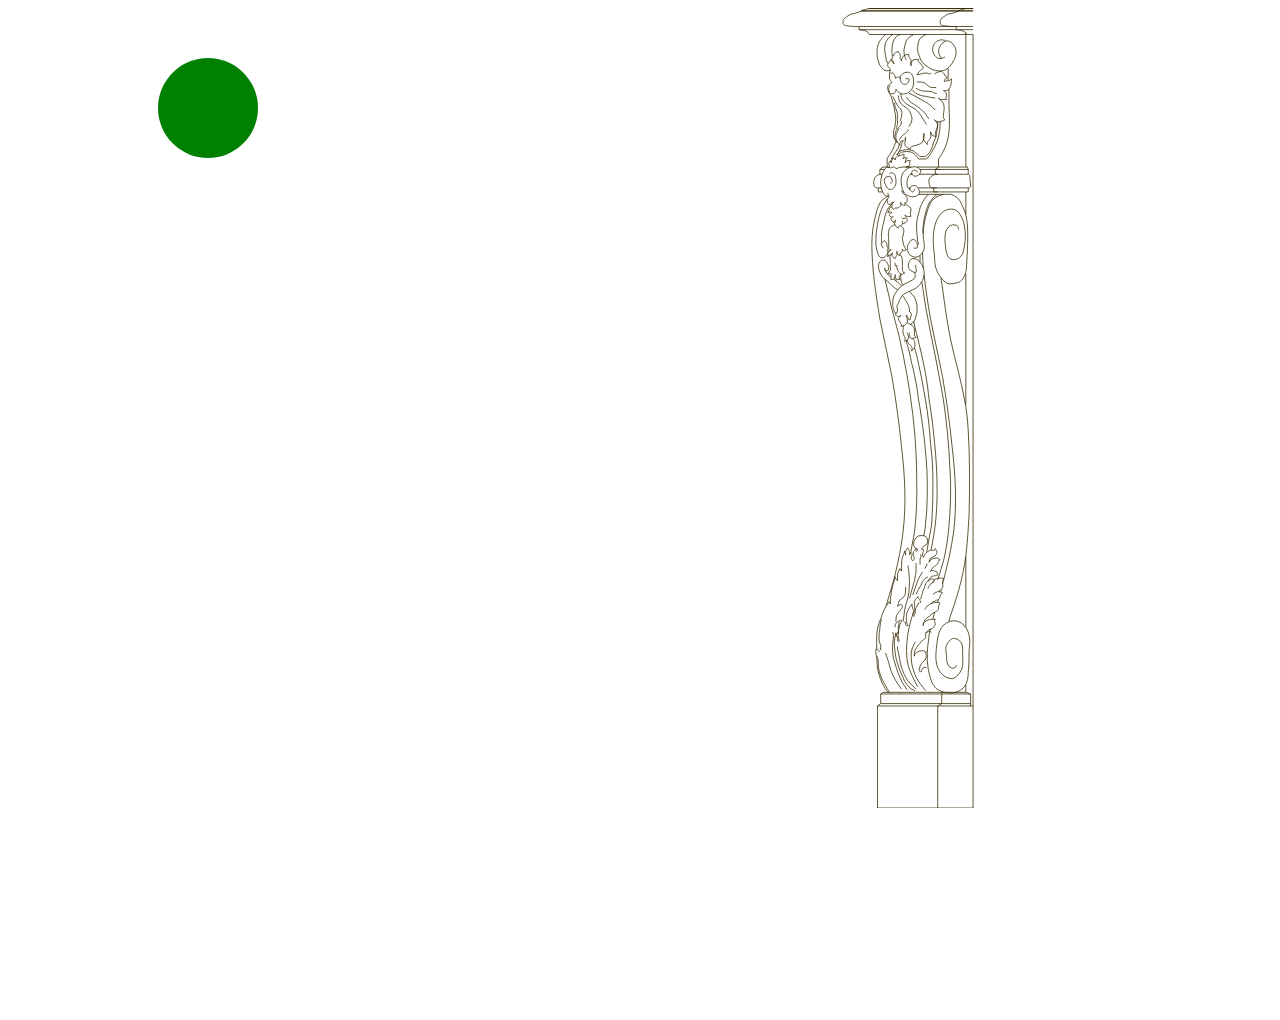
==== index.html @ e5c4ab72 "manipulate symbols" ====
<!DOCTYPE html>
<html lang="en" >
<head>
  <meta charset="UTF-8">		
</head>
<body >

<div id = 'wrapperFireplaceModel' >  
  <svg xmlns="http://www.w3.org/2000/svg" id='model' xml:space="preserve" width="1000px" height="1000px" version="1.1" style="shape-rendering:geometricPrecision; text-rendering:geometricPrecision; image-rendering:optimizeQuality; fill-rule:evenodd; clip-rule:evenodd"
  viewBox="0 0 1000 1000"
    xmlns:xlink="http://www.w3.org/1999/xlink">
    <defs>
    <style type="text/css">
      <![CDATA[
      .str0 {stroke:#362D06;stroke-width:1;stroke-linejoin:bevel}
      .fil0 {fill:none}
      ]]>
    </style>
    </defs>
  <symbol id="leg" viewBox="419 2 162 996">
    <line class="fil0 str0" x1="442" y1="5" x2="442" y2= "6" />
    <path class="fil0 str0" d="M442 5c6,-1 8,-2 9,-3"/>
    <path class="fil0 str0" d="M442 6c-3,1 -6,2 -9,3 -3,0 -5,1 -8,3 -2,1 -3,2 -5,4 -1,2 -1,4 -1,5 1,4 7,3 12,4 3,0 6,0 8,0"/>
    <line class="fil0 str0" x1="439" y1="25" x2="439" y2= "29" />
    <path class="fil0 str0" d="M439 29c3,0 5,1 7,1 2,1 4,2 5,3 0,1 0,2 1,2"/>
    <line class="fil0 str0" x1="563" y1="5" x2="563" y2= "6" />
    <path class="fil0 str0" d="M563 5c6,-1 8,-2 9,-3"/>
    <path class="fil0 str0" d="M563 6c-3,1 -6,2 -9,3 -3,0 -6,1 -8,3 -2,1 -3,2 -5,4 -1,2 -1,4 -1,5 1,4 7,3 12,4 3,0 6,0 8,0"/>
    <line class="fil0 str0" x1="560" y1="25" x2="560" y2= "29" />
    <path class="fil0 str0" d="M560 29c3,0 5,1 7,1 2,1 4,2 5,3 0,1 0,2 1,2"/>
    <line class="fil0 str0" x1="572" y1="33" x2="572" y2= "200" />
    <line class="fil0 str0" x1="572" y1="231" x2="572" y2= "259" />
    <line class="fil0 str0" x1="572" y1="845" x2="572" y2= "854" />
    <line class="fil0 str0" x1="581" y1="998" x2="581" y2= "35" />
    <line class="fil0 str0" x1="574" y1="200" x2="511" y2= "200" />
    <line class="fil0 str0" x1="575" y1="209" x2="575" y2= "203" />
    <line class="fil0 str0" x1="575" y1="203" x2="515" y2= "203" />
    <line class="fil0 str0" x1="575" y1="209" x2="526" y2= "209" />
    <line class="fil0 str0" x1="538" y1="226" x2="574" y2= "226" />
    <line class="fil0 str0" x1="536" y1="231" x2="575" y2= "231" />
    <line class="fil0 str0" x1="575" y1="231" x2="575" y2= "226" />
    <line class="fil0 str0" x1="575" y1="226" x2="574" y2= "226" />
    <path class="fil0 str0" d="M575 209c1,1 1,1 2,2 0,0 0,2 0,3 0,3 1,6 1,10 0,0 0,1 -1,1 0,1 -1,1 -2,1"/>
    <path class="fil0 str0" d="M563 278c0,-2 -1,-4 -2,-5 -3,-2 -8,-1 -10,1 -1,1 -2,3 -3,4 -3,7 -2,15 -1,24 1,5 2,10 5,12 2,1 5,2 7,1 3,0 5,-2 7,-4 3,-3 3,-7 4,-11 2,-11 2,-21 -1,-32 -2,-5 -4,-11 -9,-14 -3,-2 -7,-2 -11,-1 -7,2 -11,8 -14,15 -5,14 -4,28 -2,42 0,9 1,18 6,25 3,4 6,8 10,10 5,1 10,0 15,-2 2,-1 4,-3 5,-5 3,-4 4,-11 4,-17 1,-17 2,-33 1,-49 -1,-8 -2,-15 -6,-23 -2,-5 -5,-11 -10,-13 -1,-1 -3,-1 -4,-2"/>
    <line class="fil0 str0" x1="581" y1="871" x2="462" y2= "871" />
    <line class="fil0 str0" x1="462" y1="871" x2="462" y2= "998" />
    <path class="fil0 str0" d="M476 236c-4,2 -7,4 -10,7 -2,4 -4,8 -5,12 -4,14 -6,27 -6,41 0,31 5,62 10,93 5,24 10,48 15,72 5,29 9,58 12,88 4,34 6,69 2,104 -3,26 -9,53 -17,79 -1,4 -3,9 -4,14"/>
    <line class="fil0 str0" x1="513" y1="234" x2="554" y2= "234" />
    <line class="fil0 str0" x1="578" y1="871" x2="578" y2= "856" />
    <line class="fil0 str0" x1="578" y1="856" x2="466" y2= "856" />
    <line class="fil0 str0" x1="466" y1="856" x2="466" y2= "868" />
    <line class="fil0 str0" x1="572" y1="854" x2="469" y2= "854" />
    <line class="fil0 str0" x1="469" y1="854" x2="466" y2= "856" />
    <line class="fil0 str0" x1="462" y1="871" x2="466" y2= "868" />
    <line class="fil0 str0" x1="574" y1="200" x2="575" y2= "203" />
    <path class="fil0 str0" d="M551 766c2,-6 -1,2 1,-5 4,-11 8,-23 11,-34 4,-14 7,-28 9,-43 2,-17 3,-33 4,-50 1,-36 1,-71 -1,-106 -1,-14 -2,-27 -5,-40 -4,-23 -11,-46 -16,-69 -5,-23 -8,-45 -11,-68 -1,-4 -1,-8 -2,-13"/>
    <path class="fil0 str0" d="M523 823c-1,0 -2,0 -3,0 -2,1 -3,3 -3,4 0,1 0,1 0,1"/>
    <path class="fil0 str0" d="M517 828c-1,0 -2,1 -2,0 -1,0 -1,-2 -1,-3 1,-4 2,-6 4,-8 1,-1 2,-2 3,-3 1,-2 2,-4 2,-6 -1,-1 -1,-2 -1,-2 0,-1 0,-2 1,-2"/>
    <path class="fil0 str0" d="M523 804c-2,-1 -3,-1 -4,-2 -3,0 -7,1 -9,3 -1,1 -2,2 -2,4"/>
    <path class="fil0 str0" d="M508 809c0,-2 0,-3 0,-5 1,-4 4,-8 7,-11 1,-2 2,-3 4,-4 1,-1 2,-2 3,-3 0,-1 0,-2 0,-3 0,-1 0,-2 0,-3 0,0 0,-1 1,-1"/>
    <path class="fil0 str0" d="M529 779c-1,0 -2,-1 -3,-1 -1,0 -2,1 -2,1 0,0 -1,1 -1,1"/>
    <path class="fil0 str0" d="M523 780c1,-2 2,-3 3,-4 2,-1 5,-1 6,-3 1,-1 2,-3 2,-4 0,-1 -1,-2 -1,-3 0,-1 0,-2 1,-2 0,-1 0,-1 0,-1"/>
    <path class="fil0 str0" d="M534 763c-1,0 -2,0 -3,0 -4,0 -7,1 -10,3 -1,1 -2,2 -2,4 0,0 0,1 0,1"/>
    <path class="fil0 str0" d="M519 771c0,-2 0,-3 1,-5 1,-3 4,-5 7,-7 2,-2 4,-4 7,-5 2,-1 4,-2 4,-4 0,-1 0,-2 0,-2 0,-2 1,-3 1,-4 1,-1 1,-1 1,-1"/>
    <path class="fil0 str0" d="M540 743c-2,-1 -4,-1 -7,-1 -3,1 -6,2 -8,4 -2,1 -3,3 -4,5"/>
    <path class="fil0 str0" d="M529 743c1,-1 2,-2 4,-2 1,-1 2,-2 4,-2 1,-1 2,-1 2,-2 0,-1 1,-2 1,-2 0,-1 0,-2 1,-3 0,0 1,-1 1,-1 1,-1 1,-1 1,-1"/>
    <path class="fil0 str0" d="M543 730c-1,0 -2,-1 -3,-1 -2,-1 -4,0 -6,1 -1,1 -2,1 -3,2"/>
    <path class="fil0 str0" d="M538 728c1,0 2,-1 3,-2 1,-1 2,-2 2,-3 1,-2 0,-3 0,-5 0,-1 0,-3 1,-4 0,0 0,-1 1,-1"/>
    <path class="fil0 str0" d="M545 713c-1,-1 -2,-1 -3,-1 -3,-1 -6,0 -8,1 -1,1 -2,1 -2,2 -1,1 -1,1 -1,2"/>
    <path class="fil0 str0" d="M525 725c0,-2 1,-3 2,-4 1,-1 1,-2 2,-3 1,0 2,0 2,-1 1,0 2,-1 2,-2 0,0 -1,-1 -1,-2 -2,-1 -4,0 -5,1 -3,1 -4,3 -5,5 -1,2 -1,4 -2,6 -1,2 -2,4 -2,6 -1,2 -2,5 -2,7"/>
    <path class="fil0 str0" d="M525 716c1,-2 2,-4 3,-5 1,-1 3,-2 5,-2 2,0 3,-1 4,-1 0,-1 0,-1 0,-1"/>
    <path class="fil0 str0" d="M537 707c0,-1 -1,-2 -1,-3 -1,0 -2,-1 -3,-1 -2,-1 -4,-1 -5,0 0,0 0,0 0,1"/>
    <path class="fil0 str0" d="M528 704c1,-2 1,-4 3,-5 1,-2 3,-2 5,-4 0,0 0,0 1,-1 0,-1 1,-2 1,-3 0,0 0,-1 1,-1 0,-1 1,-1 1,-1"/>
    <path class="fil0 str0" d="M540 689c-1,-1 -2,-1 -3,-2 -2,0 -5,0 -7,1 -2,1 -3,2 -4,4"/>
    <path class="fil0 str0" d="M526 692c1,-2 1,-4 2,-5 2,-1 4,-2 6,-3 1,-1 1,-2 2,-4 0,-1 0,-2 -1,-3 0,-1 -1,-1 -1,-2"/>
    <path class="fil0 str0" d="M534 675c-1,1 -1,2 -1,2 -1,1 -2,0 -4,0 -1,0 -2,0 -3,1 -2,1 -3,2 -4,3 -1,1 -2,2 -2,3 0,1 0,1 -1,2"/>
    <path class="fil0 str0" d="M519 686c0,-1 0,-2 -1,-2 0,-2 0,-3 1,-5 0,-1 1,-2 0,-3 0,0 -1,1 -1,0 -1,0 -1,0 -1,0 0,-3 3,-4 6,-6 2,-2 2,-7 0,-9 -2,-2 -5,-3 -8,-2 -2,0 -4,1 -5,3 -2,2 -3,4 -3,7 0,3 1,5 3,6 0,0 1,0 1,0 1,0 1,1 1,2 -1,1 -1,2 -2,1 0,0 0,-3 0,-3 -1,0 -1,1 -1,1 -1,2 -2,2 -2,3 -1,2 0,4 0,6 1,1 1,2 1,3"/>
    <path class="fil0 str0" d="M477 854c-1,-2 -2,-3 -3,-5 -2,-4 -5,-8 -7,-13 -2,-5 -4,-11 -4,-17 0,-2 0,-3 0,-4 0,-2 -1,-4 -2,-6"/>
    <path class="fil0 str0" d="M508 688c-1,1 -2,2 -2,2 -1,0 -2,-2 -2,-4 0,-1 1,-2 1,-3 0,-1 0,-2 -1,-3 -1,0 -1,0 -1,0"/>
    <path class="fil0 str0" d="M503 680c0,1 0,2 -1,2 0,0 0,1 0,1"/>
    <path class="fil0 str0" d="M502 683c0,-1 0,-2 0,-4 0,-1 0,-2 -1,-2 0,-1 0,-1 -1,-2 0,0 0,0 0,-1"/>
    <path class="fil0 str0" d="M500 674c-1,1 -1,2 -2,2 -1,2 -1,3 -1,5 0,0 0,1 0,2"/>
    <path class="fil0 str0" d="M497 683c0,-1 0,-1 0,-2 -1,0 -1,-1 -1,-1 0,0 0,-1 0,-1 0,0 0,0 0,-1"/>
    <path class="fil0 str0" d="M496 678c-1,3 -2,6 -3,8 0,2 -1,4 -1,6 0,3 0,7 0,11"/>
    <path class="fil0 str0" d="M492 703c0,0 0,0 0,0 0,-1 0,-1 0,-1 -1,0 -2,0 -2,-1 0,0 0,-1 0,-1"/>
    <path class="fil0 str0" d="M490 700c-1,2 -2,4 -3,6 0,3 0,6 0,9"/>
    <path class="fil0 str0" d="M487 715c0,-1 0,-1 -1,-1 0,-1 -1,-2 -2,-2 0,-1 0,-1 0,-2"/>
    <path class="fil0 str0" d="M484 710c-1,4 -2,8 -3,11 -1,4 -2,8 -2,11 -1,4 -1,8 -1,12"/>
    <path class="fil0 str0" d="M478 744c-1,-1 -1,-3 -2,-3 0,1 -1,1 -1,2"/>
    <path class="fil0 str0" d="M473 746c-2,4 -5,9 -6,14 -2,5 -4,10 -5,15 -1,5 -1,9 -1,14 0,4 0,8 0,11"/>
    <path class="fil0 str0" d="M522 852c-4,-5 -9,-11 -12,-17 -2,-5 -4,-10 -5,-15 -1,-7 -2,-13 0,-20 1,-3 3,-6 4,-9"/>
    <path class="fil0 str0" d="M512 847c-4,-8 -8,-15 -11,-24 -4,-13 -3,-28 -1,-43 2,-8 3,-17 7,-25 2,-4 4,-9 7,-13"/>
    <path class="fil0 str0" d="M485 766c0,-3 0,-7 2,-10 1,-2 3,-3 4,-5 1,-1 1,-2 2,-3 0,-1 0,-1 0,-2"/>
    <path class="fil0 str0" d="M493 746c-1,-1 -2,-2 -3,-1 -1,0 -2,1 -3,2"/>
    <path class="fil0 str0" d="M487 747c1,-2 1,-5 2,-7 2,-2 4,-3 6,-5 1,-2 2,-4 2,-6 0,-2 0,-4 0,-6"/>
    <path class="fil0 str0" d="M524 694c-1,2 -2,4 -3,6"/>
    <path class="fil0 str0" d="M515 695c0,-3 0,-5 0,-7 1,-2 1,-4 1,-6"/>
    <path class="fil0 str0" d="M529 677c0,-1 0,-1 0,-2 1,-5 2,-11 3,-16 5,-30 5,-61 3,-93 -2,-27 -5,-55 -9,-78 -2,-21 -5,-38 -12,-67 -2,-9 -5,-19 -7,-29"/>
    <path class="fil0 str0" d="M537 714c1,-4 3,-8 4,-13 5,-14 7,-29 9,-44 3,-28 4,-56 2,-84 -1,-28 -4,-56 -8,-84 -5,-27 -10,-55 -16,-83 -3,-17 -7,-34 -9,-52 -1,-4 -1,-8 -2,-11"/>
    <path class="fil0 str0" d="M503 680c1,-1 1,-2 1,-3 1,-8 3,-15 4,-22 2,-17 3,-34 3,-51 0,-32 -1,-63 -5,-96 -4,-33 -10,-67 -17,-97 -3,-12 -6,-23 -10,-38 -2,-10 -5,-22 -8,-34"/>
    <path class="fil0 str0" d="M505 209c0,0 1,1 2,2 2,1 6,0 7,-2 1,-1 2,-3 2,-4 -1,-2 -2,-3 -3,-4 -2,-1 -5,-2 -7,-1 -5,0 -9,3 -12,7 -3,5 -3,10 -2,16 1,6 3,11 9,13 4,2 11,1 13,-3 1,-3 -1,-8 -5,-10 -2,0 -5,0 -6,2 -1,1 -1,3 0,4 1,1 2,2 3,2 1,-1 3,-2 2,-3 0,0 0,-1 0,-1"/>
    <path class="fil0 str0" d="M505 209c0,-1 -1,-2 0,-3 0,-1 2,-3 4,-2 1,0 2,1 3,2 0,0 -1,1 -1,1"/>
    <path class="fil0 str0" d="M505 208c-2,1 -3,2 -4,3 -1,2 -2,4 -2,7 -1,3 0,6 1,8 1,1 2,2 3,2"/>
    <path class="fil0 str0" d="M499 200c-1,0 -3,0 -4,0 -4,0 -7,1 -10,2"/>
    <path class="fil0 str0" d="M485 202c-1,-1 -1,-2 -2,-2 -1,0 -2,0 -4,1 0,0 -1,0 -1,0"/>
    <path class="fil0 str0" d="M478 201c-1,0 -2,-1 -3,-1 -3,0 -5,4 -7,8 -1,4 -2,8 -2,12 0,4 1,8 3,12 1,2 2,3 3,4 1,0 2,0 3,0"/>
    <path class="fil0 str0" d="M465 209c-2,1 -3,1 -4,2 -2,1 -3,3 -3,5 -1,2 -1,5 0,7 0,1 1,2 1,2 1,1 3,1 4,1"/>
    <line class="fil0 str0" x1="526" y1="209" x2="514" y2= "209" />
    <line class="fil0 str0" x1="506" y1="209" x2="503" y2= "209" />
    <line class="fil0 str0" x1="468" y1="209" x2="465" y2= "209" />
    <line class="fil0 str0" x1="471" y1="203" x2="465" y2= "203" />
    <line class="fil0 str0" x1="503" y1="200" x2="497" y2= "200" />
    <line class="fil0 str0" x1="469" y1="200" x2="465" y2= "203" />
    <line class="fil0 str0" x1="465" y1="203" x2="465" y2= "209" />
    <line class="fil0 str0" x1="538" y1="226" x2="513" y2= "226" />
    <line class="fil0 str0" x1="503" y1="226" x2="501" y2= "226" />
    <line class="fil0 str0" x1="467" y1="226" x2="463" y2= "226" />
    <line class="fil0 str0" x1="536" y1="231" x2="514" y2= "231" />
    <line class="fil0 str0" x1="495" y1="231" x2="493" y2= "231" />
    <line class="fil0 str0" x1="468" y1="231" x2="463" y2= "231" />
    <line class="fil0 str0" x1="463" y1="231" x2="463" y2= "226" />
    <path class="fil0 str0" d="M492 229c1,2 1,3 2,4 1,1 3,2 4,4 1,1 1,2 1,4 0,1 0,2 -1,3 -1,0 -1,1 -2,2 0,0 0,1 0,2"/>
    <path class="fil0 str0" d="M496 248c-2,-1 -4,-1 -5,-2 0,-1 0,-1 0,-2"/>
    <path class="fil0 str0" d="M491 244c0,1 1,3 0,4 -1,1 -2,2 -4,3 -1,0 -2,0 -3,0 -1,1 -2,1 -2,2"/>
    <path class="fil0 str0" d="M482 253c-1,-1 -2,-3 -2,-4 0,-1 0,-3 1,-4 0,-1 0,-1 1,-1"/>
    <path class="fil0 str0" d="M482 244c-1,0 -2,0 -3,1 0,0 -1,1 -1,2 0,0 0,0 0,0"/>
    <path class="fil0 str0" d="M478 247c-2,0 -3,-1 -3,-2 -1,-2 -1,-3 -1,-5 1,0 1,0 1,-1 0,0 1,-1 1,-1 0,-1 0,-2 0,-3 -1,-1 -1,-2 -1,-3"/>
    <path class="fil0 str0" d="M477 208c2,-1 4,-1 5,0 2,1 3,5 3,9 0,1 0,3 0,4 -1,2 -1,3 -2,4 -1,2 -3,3 -5,3 -3,0 -5,-3 -6,-6 -2,-3 -2,-7 0,-9 2,-1 5,-2 6,-1 1,1 1,2 2,3 0,2 1,3 0,4 -1,1 -1,1 -2,1"/>
    <path class="fil0 str0" d="M534 209c-2,1 -3,1 -4,2 -2,1 -3,3 -4,5 0,2 0,5 1,7 0,1 1,2 1,2 1,1 3,1 4,1"/>
    <line class="fil0 str0" x1="537" y1="209" x2="534" y2= "209" />
    <line class="fil0 str0" x1="540" y1="203" x2="534" y2= "203" />
    <line class="fil0 str0" x1="538" y1="200" x2="534" y2= "203" />
    <line class="fil0 str0" x1="534" y1="203" x2="534" y2= "209" />
    <line class="fil0 str0" x1="536" y1="226" x2="532" y2= "226" />
    <line class="fil0 str0" x1="537" y1="231" x2="532" y2= "231" />
    <line class="fil0 str0" x1="532" y1="231" x2="532" y2= "226" />
    <line class="fil0 str0" x1="538" y1="200" x2="538" y2= "190" />
    <path class="fil0 str0" d="M538 190c2,-3 4,-5 5,-8 10,-16 9,-37 8,-57 0,-7 0,-15 0,-22"/>
    <line class="fil0 str0" x1="474" y1="200" x2="474" y2= "190" />
    <path class="fil0 str0" d="M474 190c1,-3 3,-5 5,-8 3,-5 4,-9 6,-14"/>
    <path class="fil0 str0" d="M542 65c-2,-2 -4,-6 -4,-10 1,-6 6,-12 11,-12 4,0 8,4 10,9 2,6 0,12 -3,17 -3,5 -7,10 -13,11 -3,1 -8,0 -12,-1 -6,-3 -12,-7 -15,-12 -1,-3 -2,-5 -3,-8"/>
    <path class="fil0 str0" d="M533 84c3,-2 6,-3 9,-3 1,1 3,2 4,5 2,1 3,3 2,4 -1,0 -1,0 -2,1 -1,0 -1,2 0,3"/>
    <path class="fil0 str0" d="M546 94c0,-1 1,-1 1,-1 2,-1 3,0 5,-1 1,0 1,-1 2,-2"/>
    <path class="fil0 str0" d="M554 90c0,3 0,6 -1,9 -1,3 -3,6 -6,6 -1,0 -2,0 -3,0"/>
    <path class="fil0 str0" d="M544 105c1,0 2,1 2,1 2,2 2,4 2,6 -1,1 -1,2 -1,3 0,0 1,0 1,1"/>
    <path class="fil0 str0" d="M548 116c-1,0 -3,0 -4,0 -1,0 -3,0 -4,0 -1,0 -1,-1 -2,-2"/>
    <path class="fil0 str0" d="M538 114c2,2 5,4 6,7 1,2 1,5 1,7 0,3 -1,5 -1,8 0,1 0,3 1,4 0,1 1,1 1,1"/>
    <path class="fil0 str0" d="M546 141c-1,1 -3,2 -5,2 -2,1 -4,1 -5,0 -1,0 -2,-1 -3,-2"/>
    <path class="fil0 str0" d="M533 141c2,3 4,5 4,7 0,3 -3,7 -3,11 0,1 0,2 1,3"/>
    <path class="fil0 str0" d="M535 162c-2,0 -3,-1 -4,-1 -2,-1 -2,-3 -3,-5"/>
    <path class="fil0 str0" d="M528 156c0,2 1,5 0,8 -1,2 -4,4 -4,6 0,1 0,1 0,2"/>
    <path class="fil0 str0" d="M524 172c-2,-2 -3,-4 -4,-5 -1,-3 -1,-6 0,-9"/>
    <path class="fil0 str0" d="M520 158c0,4 0,9 -3,12 -1,1 -4,2 -7,3 -3,1 -6,1 -7,3 0,1 0,1 0,2"/>
    <path class="fil0 str0" d="M503 178c-2,-1 -4,-2 -6,-4 -1,-1 -1,-3 -1,-4 0,-1 1,-3 1,-4 0,-1 0,-2 0,-3"/>
    <path class="fil0 str0" d="M497 163c0,2 -1,3 -2,4 -1,1 -3,0 -4,1 -1,1 -1,2 -1,3 0,1 0,1 0,2"/>
    <path class="fil0 str0" d="M490 173c-1,-2 -3,-3 -4,-5 -1,-2 -1,-4 -1,-6 0,-2 0,-3 1,-4 0,-2 2,-4 3,-6"/>
    <path class="fil0 str0" d="M546 63c-2,1 -4,2 -6,2 -4,0 -8,-4 -9,-9 -1,-3 0,-7 2,-10 1,-1 2,-2 4,-3 2,-1 4,-2 7,-1 1,0 2,0 3,1"/>
    <path class="fil0 str0" d="M472 35c-3,3 -5,5 -7,8 -4,6 -4,14 -3,21 1,4 2,9 5,12 2,3 5,5 9,4 1,0 2,0 2,-1"/>
    <path class="fil0 str0" d="M478 78c0,2 -1,4 -1,6 0,2 0,4 0,6 1,2 2,3 3,5"/>
    <path class="fil0 str0" d="M480 95c-2,1 -4,2 -5,4 -1,2 0,5 1,8 1,2 2,3 3,5"/>
    <path class="fil0 str0" d="M479 112c2,7 4,14 5,21 1,5 1,10 0,14 0,3 -1,6 -2,8 0,3 0,5 0,8 1,2 2,3 3,5"/>
    <path class="fil0 str0" d="M496 244c0,1 1,2 2,3 2,2 4,2 5,4 1,1 1,4 0,5 0,1 0,2 0,3 0,1 0,2 1,2"/>
    <path class="fil0 str0" d="M504 261c-2,1 -4,1 -6,0 0,0 -1,-1 -2,-1"/>
    <path class="fil0 str0" d="M496 260c1,1 2,2 1,3 0,0 0,1 -1,1 -1,0 -2,0 -3,0 0,0 -1,-1 -1,-1"/>
    <path class="fil0 str0" d="M498 263c1,1 1,3 1,4 -1,1 -1,2 -2,2 0,0 -1,0 -1,0 0,1 -1,1 -1,1 0,0 0,0 0,1"/>
    <path class="fil0 str0" d="M495 271c-1,-1 -1,-1 -2,-1"/>
    <path class="fil0 str0" d="M493 267c0,2 0,3 0,4 0,1 -1,1 -1,1 -1,1 -1,1 -2,1 -1,1 -2,1 -2,2 0,0 0,1 0,1"/>
    <path class="fil0 str0" d="M488 276c-2,-1 -4,-2 -4,-4 -1,-1 -1,-2 0,-3 0,-1 0,-2 1,-3"/>
    <path class="fil0 str0" d="M485 266c-1,1 -3,2 -3,3 0,0 1,0 1,0"/>
    <path class="fil0 str0" d="M483 269c-2,-1 -3,-1 -4,-3 0,0 0,-1 0,-2 0,0 1,-1 1,-2"/>
    <path class="fil0 str0" d="M523 147c-2,-3 -3,-5 -5,-8 -2,-4 -5,-8 -9,-11 -3,-2 -7,-4 -10,-6 -3,-2 -6,-5 -7,-8 0,-1 -1,-3 -1,-5"/>
    <path class="fil0 str0" d="M526 140c-3,-4 -5,-8 -8,-10 -3,-3 -6,-5 -10,-8 -3,-1 -5,-3 -7,-5 -1,-1 -2,-3 -3,-4"/>
    <path class="fil0 str0" d="M534 129c-1,-1 -2,-2 -3,-3 -3,-3 -7,-6 -11,-8 -3,-2 -6,-3 -9,-5 -3,-2 -6,-3 -10,-5"/>
    <path class="fil0 str0" d="M534 114c-4,0 -8,-1 -11,-2 -5,0 -10,-2 -14,-4 -1,-1 -2,-2 -3,-4"/>
    <path class="fil0 str0" d="M513 59c-1,-2 -1,-5 -1,-7 0,-4 1,-9 3,-12 1,-1 3,-2 4,-3 1,-1 2,-1 4,-2"/>
    <path class="fil0 str0" d="M507 35c-3,2 -6,3 -8,6 -2,3 -3,8 -4,13 0,3 0,5 1,8 0,2 1,3 2,5"/>
    <path class="fil0 str0" d="M490 35c-2,1 -4,2 -5,3 -4,4 -5,11 -5,17 0,2 0,5 1,7"/>
    <path class="fil0 str0" d="M481 35c-3,2 -5,4 -7,7 -3,3 -3,9 -3,13 1,4 1,8 2,12 1,1 1,3 2,4"/>
    <path class="fil0 str0" d="M497 90c1,0 3,0 4,0 1,1 0,4 -1,5 -2,3 -5,2 -7,1 -3,-2 -4,-8 -1,-11 3,-3 8,-4 11,-2 3,2 4,6 4,11 0,5 -1,9 -5,12 -3,3 -9,4 -12,2 -2,-1 -4,-3 -5,-5"/>
    <path class="fil0 str0" d="M485 103c0,1 0,2 -1,3 0,2 -2,3 -4,3 -1,0 -3,-1 -3,-3 -1,-1 -1,-3 -1,-4 0,-1 1,-3 2,-4"/>
    <path class="fil0 str0" d="M491 90c0,-1 -1,-1 -2,-2 -1,0 -1,0 -2,0 -1,0 -2,1 -3,1"/>
    <path class="fil0 str0" d="M485 90c-1,-1 -1,-2 -1,-3 -1,-1 -1,-3 -3,-4 0,0 -1,0 -2,0 0,0 -1,0 -1,0"/>
    <path class="fil0 str0" d="M511 85c2,0 4,-1 6,-1 2,-1 4,-1 7,-1 1,1 2,1 3,1 1,0 1,-1 2,-1"/>
    <path class="fil0 str0" d="M511 85c1,-1 2,-3 3,-4 2,-2 4,-3 5,-4 0,-2 -1,-3 -2,-4 -1,-2 -3,-3 -4,-4 0,-1 -1,-2 0,-2 0,-1 0,-1 0,-1"/>
    <path class="fil0 str0" d="M513 66c-3,0 -5,0 -7,1 -1,1 -2,3 -2,5 0,1 0,1 0,2"/>
    <path class="fil0 str0" d="M504 74c0,-1 -1,-2 -1,-3 0,-2 1,-3 1,-4 -1,-2 -3,-3 -3,-5 0,-1 0,-1 0,-2"/>
    <path class="fil0 str0" d="M501 60c-1,0 -2,0 -3,0 -2,1 -5,2 -5,4 -1,1 -1,3 -1,4"/>
    <path class="fil0 str0" d="M492 68c0,0 0,0 0,0 0,-1 -1,-2 -2,-3 0,-1 1,-4 0,-6 -1,-1 -2,-2 -2,-3 0,0 0,0 0,0"/>
    <path class="fil0 str0" d="M488 56c-2,1 -3,1 -5,3 -1,2 -3,4 -3,7 1,1 1,2 2,4 0,0 0,0 0,1 0,0 1,0 1,0"/>
    <path class="fil0 str0" d="M483 71c-1,-1 -3,-1 -3,-2 -1,-1 -1,-1 -1,-2 0,-1 0,-1 0,-1"/>
    <path class="fil0 str0" d="M479 66c-1,1 -2,2 -2,3 -2,2 -3,4 -2,6 1,1 2,2 3,3"/>
    <path class="fil0 str0" d="M498 200c1,0 2,-1 3,-1 0,-1 1,-1 1,-2 0,-1 0,-2 0,-3 0,0 0,-1 1,-2 0,0 0,0 0,0"/>
    <path class="fil0 str0" d="M503 192c-1,0 -2,0 -3,0 -1,0 -2,1 -3,1 0,1 0,1 -1,2"/>
    <path class="fil0 str0" d="M496 195c1,-1 1,-2 1,-4 0,0 0,-1 1,-1 0,-1 0,-1 1,-1 0,0 0,0 0,0"/>
    <path class="fil0 str0" d="M499 189c-1,-1 -3,-1 -4,0 0,0 -1,0 -1,0 0,1 0,1 0,1"/>
    <path class="fil0 str0" d="M494 190c0,-1 0,-1 1,-2 0,-1 0,-1 0,-2 0,-1 0,-1 0,-2 -1,0 -1,0 -1,0"/>
    <path class="fil0 str0" d="M494 184c0,0 -1,1 -2,1 -1,1 -3,1 -4,1 -1,0 -3,2 -4,3 0,1 0,2 0,2"/>
    <path class="fil0 str0" d="M484 191c0,0 -1,-1 -1,-1 -1,-1 -2,-1 -2,-1 0,0 0,0 0,-1"/>
    <path class="fil0 str0" d="M481 188c0,1 0,2 -1,3 0,1 -1,2 -1,3 1,0 1,0 1,0"/>
    <path class="fil0 str0" d="M480 194c-1,0 -2,0 -2,-1 0,0 0,0 0,-1"/>
    <path class="fil0 str0" d="M478 192c-1,1 -1,2 -2,3 0,1 0,2 0,2 0,0 0,0 0,0 2,0 1,2 0,4"/>
    <path class="fil0 str0" d="M540 143c0,5 0,9 -1,14 -1,8 -4,15 -8,22 -2,4 -5,8 -8,11"/>
    <path class="fil0 str0" d="M523 190c-3,0 -6,0 -10,0"/>
    <path class="fil0 str0" d="M513 190c-1,-2 -3,-5 -6,-7 -3,-2 -8,-3 -12,-2 -2,0 -4,1 -6,3 0,1 -1,1 -1,2"/>
    <path class="fil0 str0" d="M537 143c0,4 0,8 -1,12 0,5 -2,10 -4,14 -2,7 -4,13 -9,17 -1,1 -1,1 -2,1"/>
    <path class="fil0 str0" d="M521 187c-2,0 -4,0 -6,0"/>
    <path class="fil0 str0" d="M515 187c-2,-2 -4,-4 -6,-5 -1,-2 -4,-3 -6,-3 -3,-1 -6,-1 -8,0 -3,0 -5,1 -7,3 -1,1 -1,2 -2,3"/>
    <path class="fil0 str0" d="M489 172c0,1 -1,3 -1,4 -2,3 -4,6 -6,9 0,1 -1,1 -1,2"/>
    <path class="fil0 str0" d="M481 187c-1,1 -1,2 -2,3"/>
    <path class="fil0 str0" d="M479 190c1,0 1,0 2,0"/>
    <path class="fil0 str0" d="M507 301c2,0 3,0 4,0 1,-1 1,-4 0,-7 -1,-2 -2,-3 -4,-4 -2,0 -5,2 -6,5 -3,5 -2,10 1,14 2,2 6,4 9,3 3,0 6,-4 8,-7 3,-6 0,-13 0,-20 -1,-8 0,-16 2,-24 1,-5 3,-11 5,-16 2,-2 3,-5 6,-7 0,-1 1,-2 3,-3 0,0 1,0 2,-1"/>
    <path class="fil0 str0" d="M509 322c1,4 2,8 1,9 -2,1 -8,-2 -9,-5 -2,-5 1,-10 4,-12 5,-1 10,3 13,9 5,9 1,21 -7,27 -7,5 -17,6 -20,13 -2,2 -2,5 -3,7"/>
    <path class="fil0 str0" d="M508 331c1,2 1,4 1,6 -1,3 -6,5 -10,7 -4,2 -8,4 -11,8 -2,3 -5,6 -6,10 -1,3 -1,6 -1,9 0,2 0,3 1,5"/>
    <path class="fil0 str0" d="M502 355c2,2 4,5 6,7 3,6 4,13 3,20 -1,4 -2,8 -4,11 -1,1 -3,2 -4,3"/>
    <path class="fil0 str0" d="M493 360c2,2 3,4 4,6 3,4 5,9 5,13 0,1 0,1 0,1"/>
    <path class="fil0 str0" d="M492 348c-2,-2 -4,-4 -7,-6 -1,-1 -2,-2 -3,-3"/>
    <path class="fil0 str0" d="M479 337c-2,-1 -3,-2 -5,-4 -1,-2 -2,-3 -3,-5 0,0 0,-1 0,-2"/>
    <path class="fil0 str0" d="M471 326c1,2 1,3 2,3 0,1 1,0 2,0 1,-1 1,-3 1,-5 -1,-3 -2,-6 -4,-7 0,-1 -1,-1 -2,-1 -2,0 -3,0 -4,1 -4,3 -3,10 -1,14 2,5 5,8 9,11 3,3 6,5 9,8 1,1 3,2 4,3"/>
    <path class="fil0 str0" d="M488 370c-1,1 -1,2 -2,3 0,1 1,3 1,5 0,1 -1,3 -1,4 -1,0 -2,1 -2,1"/>
    <path class="fil0 str0" d="M484 383c1,2 2,3 4,3 0,0 1,0 2,0 0,-1 0,-1 1,-1"/>
    <path class="fil0 str0" d="M491 385c-2,1 -3,3 -3,5 1,1 2,3 3,5 1,1 1,2 1,2 0,1 -1,1 -1,1"/>
    <path class="fil0 str0" d="M491 398c2,0 4,0 6,-2 1,-1 2,-2 2,-3 1,-2 0,-3 0,-5 -1,-1 -1,-2 -1,-3"/>
    <path class="fil0 str0" d="M497 385c1,0 2,0 2,0 0,1 0,1 1,2 0,1 0,2 1,3 1,0 1,0 2,0"/>
    <path class="fil0 str0" d="M503 390c0,0 0,-1 0,-2 0,-1 1,-2 1,-3 0,-1 0,-2 0,-3 -1,-1 -2,-2 -3,-3"/>
    <path class="fil0 str0" d="M495 397c-1,2 -1,3 -1,4 -1,3 0,6 1,9 1,2 2,3 1,5 0,1 0,1 0,2"/>
    <path class="fil0 str0" d="M496 417c2,-1 4,-2 4,-3 1,-2 1,-3 0,-5 0,-1 -1,-2 -1,-3"/>
    <path class="fil0 str0" d="M499 394c2,1 5,2 6,3 2,2 3,4 3,6 0,2 0,5 0,7 1,0 2,1 2,2 0,0 0,0 0,0"/>
    <path class="fil0 str0" d="M510 412c-2,1 -5,2 -7,1 -1,-1 -1,-3 -1,-4 -1,-1 0,-2 0,-3"/>
    <path class="fil0 str0" d="M499 415c0,2 1,4 2,5 1,1 2,2 3,3 1,1 1,2 1,4 0,1 0,1 -1,2"/>
    <path class="fil0 str0" d="M504 429c2,-1 4,-3 4,-4 1,-2 1,-5 0,-8 0,-1 -1,-2 -1,-2 -1,-1 -1,-1 -1,-2"/>
    <path class="fil0 str0" d="M482 376c0,1 0,2 1,3 0,1 0,2 1,2 0,1 1,1 1,1"/>
    <path class="fil0 str0" d="M469 301c-1,-2 -3,-4 -2,-6 1,-1 2,-3 3,-3 2,-1 4,3 4,7 1,1 1,2 1,4"/>
    <path class="fil0 str0" d="M525 234c-1,2 -3,3 -4,5 -3,5 -6,10 -7,16 -3,9 -4,17 -3,26 0,4 1,8 1,12 1,1 1,1 1,2 0,1 -1,2 -1,2"/>
    <path class="fil0 str0" d="M483 243c-3,3 -6,6 -8,9 -3,5 -4,10 -5,16 -2,6 -3,12 -3,18 0,2 0,4 0,7 0,0 0,1 0,2"/>
    <path class="fil0 str0" d="M491 273c1,1 2,2 3,3 2,3 0,8 -1,12 0,3 1,5 1,7 0,1 1,3 2,5 0,1 1,2 1,2 0,1 1,1 1,1"/>
    <path class="fil0 str0" d="M498 303c-2,1 -3,1 -4,1 0,0 -1,-1 -1,-2"/>
    <path class="fil0 str0" d="M484 272c-1,0 -2,0 -3,1 -3,1 -5,4 -5,7 -1,4 0,8 0,12 0,2 0,4 0,6 0,1 0,2 0,3 0,1 -1,2 -2,3"/>
    <path class="fil0 str0" d="M474 304c1,1 1,1 2,1 1,0 1,-1 2,-1 0,-1 1,-1 1,-2"/>
    <path class="fil0 str0" d="M493 302c0,2 0,4 -1,4 -1,1 -2,1 -2,2 0,0 0,1 0,2"/>
    <path class="fil0 str0" d="M490 310c-1,0 -3,-1 -3,-2 -1,0 -1,0 -1,-1 0,-1 0,-1 0,-2"/>
    <path class="fil0 str0" d="M486 305c1,2 1,4 0,5 0,1 -1,1 -1,2 -1,0 -1,1 -1,2"/>
    <path class="fil0 str0" d="M484 314c-2,-1 -3,-2 -3,-3 -1,-1 -1,-2 -1,-3 0,-1 1,-1 1,-1"/>
    <path class="fil0 str0" d="M481 307c-1,1 -1,2 -2,2 -1,1 -2,0 -3,1 -1,0 -1,1 -1,2"/>
    <path class="fil0 str0" d="M475 312c0,-2 0,-4 0,-6 1,0 1,-1 2,-2 0,0 1,-1 1,-2"/>
    <path class="fil0 str0" d="M490 309c0,0 1,0 1,1 2,2 2,7 2,11 0,2 0,4 0,7 0,1 1,3 2,4 0,0 1,0 1,0"/>
    <path class="fil0 str0" d="M496 332c-2,1 -4,2 -5,1 -1,0 -2,-2 -3,-3 -1,-2 -2,-4 -2,-6 0,-1 0,-2 0,-2"/>
    <path class="fil0 str0" d="M486 322c0,0 -1,1 -1,1 -1,0 -1,0 -1,0"/>
    <path class="fil0 str0" d="M484 323c0,-1 0,-1 0,-2 0,-1 0,-2 0,-2"/>
    <path class="fil0 str0" d="M480 309c-1,0 -2,1 -2,1 -1,2 0,5 0,8 0,1 0,3 0,5 0,2 0,4 0,6 -1,1 -2,2 -2,3 -1,0 -1,0 -1,1"/>
    <path class="fil0 str0" d="M475 333c1,0 2,0 4,0"/>
    <path class="fil0 str0" d="M491 333c0,1 0,1 -1,2 0,0 -1,1 -1,2 0,1 0,2 1,2 0,1 0,1 0,1"/>
    <path class="fil0 str0" d="M490 340c-2,0 -4,0 -5,-1 0,-1 -1,-1 -1,-2 0,-1 0,-2 0,-3"/>
    <path class="fil0 str0" d="M484 334c0,1 0,3 -1,4 0,0 0,1 0,1 -1,1 -3,1 -4,1 0,-1 0,-1 -1,-1"/>
    <path class="fil0 str0" d="M478 339c1,0 1,-1 1,-2 0,-1 0,-2 0,-2 0,-1 0,-1 0,-1 0,-1 0,-1 0,-1"/>
    <path class="fil0 str0" d="M491 333c0,2 0,3 0,5 0,2 0,3 1,5 0,1 1,3 2,4"/>
    <path class="fil0 str0" d="M485 339c0,0 0,1 0,1 0,1 0,2 0,2"/>
    <path class="fil0 str0" d="M488 111c0,3 1,6 2,8 2,4 7,6 10,9 3,3 4,7 5,11 0,3 -1,7 -3,9 0,1 -1,1 -1,2"/>
    <path class="fil0 str0" d="M481 112c1,1 1,3 2,4 1,2 2,4 3,6 2,3 5,5 6,8 1,2 0,5 0,7 -1,3 -1,4 -2,6"/>
    <path class="fil0 str0" d="M483 120c0,2 1,3 1,5 1,3 3,7 3,11 0,2 0,5 0,8 0,2 0,4 -1,6 0,1 0,2 -1,3"/>
    <path class="fil0 str0" d="M489 167c1,-2 1,-3 2,-3 0,-2 2,-3 3,-4 2,-1 3,-2 4,-3 0,0 1,-1 2,-2 0,0 0,-1 0,-2"/>
    <path class="fil0 str0" d="M486 170c0,-1 -1,-1 0,-1 0,-1 0,-1 0,-2"/>
    <path class="fil0 str0" d="M492 143c0,2 -1,3 -1,5 -1,1 -2,2 -3,3 -1,2 -2,3 -3,4 -1,2 -1,4 -1,5 -1,3 0,5 1,7"/>
    <path class="fil0 str0" d="M486 185c2,-2 3,-4 4,-7 1,-2 2,-4 2,-6 0,-1 1,-3 1,-4"/>
    <path class="fil0 str0" d="M508 425c2,5 3,10 4,15 4,17 7,34 10,51 3,18 5,35 6,53 2,15 3,31 3,46 0,14 0,29 -1,43 0,9 -1,17 -3,25 -1,6 -2,12 -3,18 0,1 0,2 -1,3"/>
    <path class="fil0 str0" d="M498 416c0,2 0,3 1,5 2,7 4,14 5,21 2,7 4,15 5,22 2,8 3,17 4,25 3,16 5,32 7,47 2,19 4,39 4,58 0,16 0,32 -2,48 0,5 -1,10 -2,15 0,1 0,1 0,2"/>
    <path class="fil0 str0" d="M515 743c1,-1 1,-2 0,-3 0,-1 0,-2 -1,-2 -1,-1 -2,-2 -2,-2 0,-1 0,-1 1,-1"/>
    <path class="fil0 str0" d="M513 735c-2,1 -4,3 -5,6 0,1 0,3 0,4 0,3 1,5 1,11 -1,1 -1,2 -1,2 0,0 0,0 0,-1"/>
    <path class="fil0 str0" d="M508 760c-1,-1 -1,-1 -1,-1 -1,-1 -1,-3 -1,-4 1,-1 1,-2 1,-2 0,-1 0,-2 -1,-3 0,-1 -1,-3 -1,-4 0,-1 0,-1 0,-2"/>
    <path class="fil0 str0" d="M505 744c-2,3 -4,5 -5,8 -2,3 -2,7 -2,10 0,2 0,4 1,7 1,1 1,2 1,2 -1,0 -1,0 -2,0 0,0 0,0 0,0"/>
    <path class="fil0 str0" d="M498 771c-1,-1 -1,-1 -1,-2 0,-1 0,-1 0,-2 0,0 -1,0 -1,0 0,0 0,-1 0,-1"/>
    <path class="fil0 str0" d="M489 766c0,3 -1,5 -1,7 0,2 0,3 0,5 -1,4 0,8 1,12"/>
    <path class="fil0 str0" d="M489 790c0,0 0,1 -1,1 0,0 0,0 -1,-1 0,0 0,-1 0,-1 0,-1 0,-1 0,-2 0,0 0,-1 0,-2 -1,0 -1,-1 -1,-1 0,-1 -1,-1 -1,-2 0,-1 0,-1 0,-2"/>
    <path class="fil0 str0" d="M485 780c-1,4 -2,8 -2,12 0,6 1,13 2,19 2,8 5,17 9,25 2,5 5,10 10,14 2,1 3,1 5,2"/>
    <path class="fil0 str0" d="M510 850c-3,-3 -7,-7 -10,-10 -4,-6 -7,-13 -9,-20 -1,-5 -2,-11 -3,-16 -1,-2 -1,-5 -1,-7"/>
    <path class="fil0 str0" d="M488 781c0,-2 0,-5 1,-7 0,-2 1,-4 1,-5 1,-1 1,-1 1,-2 1,-1 1,-1 1,-2 0,0 0,-1 0,-1"/>
    <path class="fil0 str0" d="M492 764c-1,0 -2,1 -3,1 -2,1 -3,2 -4,3 -1,1 -1,3 -1,4 0,0 0,1 0,1"/>
    <path class="fil0 str0" d="M485 785c0,-1 0,-3 1,-3 0,-1 0,-1 1,-2 0,0 0,0 0,-1"/>
    <path class="fil0 str0" d="M481 779c0,2 1,3 1,4 0,4 -1,7 -1,11 -1,6 0,12 1,18 2,7 4,13 6,19 2,4 3,7 5,11 2,3 4,6 6,9"/>
    <path class="fil0 str0" d="M492 850c-3,-4 -6,-8 -8,-12 -4,-6 -6,-13 -8,-21 -1,-4 -3,-8 -4,-12"/>
    <path class="fil0 str0" d="M494 766c1,-5 1,-11 2,-16 2,-7 4,-13 5,-20 0,-4 1,-9 1,-13 0,-4 -1,-9 -1,-13 0,-3 -1,-5 -1,-8"/>
    <path class="fil0 str0" d="M502 737c1,-5 3,-10 4,-15 1,-4 3,-9 3,-13 1,-3 1,-6 1,-9 0,-3 0,-5 0,-7"/>
    <path class="fil0 str0" d="M506 733c2,-6 4,-12 6,-18 2,-4 4,-8 6,-11"/>
    <path class="fil0 str0" d="M510 732c2,-4 4,-8 7,-13 1,-3 3,-6 6,-8 1,0 2,-1 2,-1"/>
    <path class="fil0 str0" d="M510 102c2,1 4,2 7,3 3,1 7,0 11,1 2,0 3,1 5,2 1,0 2,0 3,1"/>
    <path class="fil0 str0" d="M511 94c4,0 8,0 11,2 2,2 4,4 7,5 1,0 2,0 3,0 1,0 2,0 3,0"/>
    <line class="fil0 str0" x1="537" y1="871" x2="537" y2= "998" />
    <line class="fil0 str0" x1="542" y1="856" x2="542" y2= "868" />
    <line class="fil0 str0" x1="544" y1="854" x2="542" y2= "856" />
    <line class="fil0 str0" x1="537" y1="871" x2="542" y2= "868" />
    <line class="fil0 str0" x1="466" y1="868" x2="578" y2= "868" />
    <line class="fil0 str0" x1="572" y1="333" x2="572" y2= "496" />
    <line class="fil0 str0" x1="572" y1="773" x2="572" y2= "685" />
    <line class="fil0 str0" x1="572" y1="854" x2="578" y2= "856" />
    <path class="fil0 str0" d="M475 743c0,0 0,1 0,1 0,1 -1,1 -1,1 -1,0 -1,1 -1,1"/>
    <path class="fil0 str0" d="M461 809c0,5 1,10 1,15 2,9 4,18 13,30"/>
    <path class="fil0 str0" d="M461 809c0,-1 -1,-2 -1,-4 0,-1 0,-2 0,-3 0,-1 0,-1 0,-2"/>
    <path class="fil0 str0" d="M460 800c1,0 1,0 1,0"/>
    <path class="fil0 str0" d="M461 800c1,1 2,1 2,1 1,1 1,2 1,3"/>
    <path class="fil0 str0" d="M467 763c-1,3 -2,7 -2,12 -1,6 -2,13 0,18 1,1 1,3 1,6 0,1 0,2 0,2 0,0 0,-1 0,-1 0,0 0,0 -1,-1"/>
    <path class="fil0 str0" d="M542 726c-1,1 -1,2 -1,3"/>
    <path class="fil0 str0" d="M538 738c0,1 -1,3 -1,4"/>
    <path class="fil0 str0" d="M533 754c-1,3 -1,6 -2,9"/>
    <path class="fil0 str0" d="M528 775c-1,4 -2,7 -2,11 -2,12 -3,25 -1,38 2,10 4,20 11,26 6,4 15,6 23,4 3,-1 6,-2 8,-4 6,-4 8,-13 8,-21 1,-9 1,-17 1,-26 1,-9 2,-18 -2,-26 -2,-5 -6,-9 -11,-11 -6,-2 -12,-1 -17,3 -7,5 -9,15 -10,25 -2,14 -3,29 7,38 3,3 8,5 12,5 5,-1 10,-7 12,-12 2,-6 1,-12 1,-18 0,-5 1,-11 -2,-15 -2,-3 -5,-5 -8,-5 -3,-1 -6,2 -8,5 -4,4 -3,10 -2,16 0,4 0,8 2,12 1,2 3,4 6,4 1,0 3,-1 4,-2 0,-1 0,-2 0,-2"/>
    <path class="fil0 str0" d="M515 319c0,-3 0,-6 0,-9"/>
    <path class="fil0 str0" d="M520 334c2,19 5,37 8,55 5,24 10,48 15,72 5,29 9,58 12,88 4,34 6,69 2,104 -3,22 -8,44 -14,66"/>
    <path class="fil0 str0" d="M475 305c0,2 -1,4 -2,5 -2,2 -3,3 -5,3 -5,1 -7,-9 -8,-17 0,-8 0,-14 2,-24 1,-8 4,-21 12,-32"/>
    <path class="fil0 str0" d="M518 306c0,7 1,13 1,20"/>
    <path class="fil0 str0" d="M544 234c-1,0 -2,1 -3,1 -4,1 -9,4 -12,8 -2,4 -4,8 -5,12 -3,9 -5,19 -5,28"/>
    <path class="fil0 str0" d="M482 262c0,0 -1,0 -1,0 -2,1 -5,-1 -4,-3 0,-1 1,-1 2,-2 0,0 1,0 1,0"/>
    <path class="fil0 str0" d="M480 257c-1,-1 -2,-1 -3,-1 -1,0 -1,1 -2,1"/>
    <path class="fil0 str0" d="M475 257c1,-2 1,-4 2,-6 0,0 1,-1 2,-1 0,0 0,0 1,0 0,0 0,0 0,0"/>
    <line class="fil0 str0" x1="503" y1="200" x2="499" y2= "200" />
    <line class="fil0 str0" x1="476" y1="200" x2="469" y2= "200" />
    <path class="fil0 str0" d="M483 190c1,0 2,0 1,0"/>
    <path class="fil0 str0" d="M550 92c0,-5 0,-10 0,-15"/>
    <line class="fil0 str0" x1="581" y1="998" x2="462" y2= "998" />
    <path class="fil0 str0" d="M581 2l-28 0 28 0 -28 0 28 0 -28 0 28 0 -28 0 28 0 -28 0 28 0zm-28 0l-102 0 102 0zm-102 0l102 0 -102 0zm102 0l-102 0 102 0zm0 0l-102 0 102 0z"/>
    <line class="fil0 str0" x1="442" y1="6" x2="581" y2= "6" />
    <line class="fil0 str0" x1="439" y1="25" x2="581" y2= "25" />
    <line class="fil0 str0" x1="439" y1="29" x2="581" y2= "29" />
    <line class="fil0 str0" x1="452" y1="35" x2="581" y2= "35" />
    <line class="fil0 str0" x1="442" y1="5" x2="581" y2= "5" />
  </symbol>
  <symbol id="front" viewBox="245 2 510 996">
    <line class="fil0 str0" x1="748" y1="2" x2="245" y2= "2" />
    <line class="fil0 str0" x1="245" y1="6" x2="748" y2= "6" />
    <line class="fil0 str0" x1="245" y1="25" x2="748" y2= "25" />
    <line class="fil0 str0" x1="245" y1="29" x2="748" y2= "29" />
    <line class="fil0 str0" x1="245" y1="35" x2="748" y2= "35" />
    <line class="fil0 str0" x1="245" y1="5" x2="748" y2= "5" />
    <line class="fil0 str0" x1="632" y1="5" x2="632" y2= "6" />
    <path class="fil0 str0" d="M632 5c6,-1 8,-2 9,-3"/>
    <path class="fil0 str0" d="M632 6c-3,1 -6,2 -9,3 -3,0 -6,1 -8,3 -2,1 -4,2 -5,4 -1,2 -2,4 -1,5 1,4 7,3 12,4 3,0 6,0 8,0"/>
    <line class="fil0 str0" x1="629" y1="25" x2="629" y2= "29" />
    <path class="fil0 str0" d="M629 29c3,0 5,1 7,1 2,1 4,2 5,3 0,1 0,2 1,2"/>
    <path class="fil0 str0" d="M715 36c-1,1 -1,1 -2,1 0,1 0,1 1,2"/>
    <path class="fil0 str0" d="M714 39c-1,-1 -2,-2 -2,-2 -4,-3 -9,-2 -13,-1"/>
    <line class="fil0 str0" x1="311" y1="261" x2="311" y2= "871" />
    <line class="fil0 str0" x1="311" y1="871" x2="314" y2= "877" />
    <line class="fil0 str0" x1="314" y1="877" x2="314" y2= "998" />
    <line class="fil0 str0" x1="314" y1="877" x2="245" y2= "877" />
    <line class="fil0 str0" x1="311" y1="871" x2="245" y2= "871" />
    <line class="fil0 str0" x1="245" y1="998" x2="245" y2= "35" />
    <line class="fil0 str0" x1="311" y1="261" x2="245" y2= "261" />
    <path class="fil0 str0" d="M308 261c6,0 12,0 17,0 12,0 24,-1 35,-4 10,-2 20,-6 29,-10 13,-7 25,-15 36,-24 9,-7 16,-14 23,-23 2,-4 4,-7 6,-11 0,-2 1,-4 1,-5"/>
    <path class="fil0 str0" d="M289 223c9,3 14,4 16,5 6,1 14,2 14,2 0,0 1,0 1,0 0,0 0,0 0,0 1,0 1,0 1,0 1,0 2,0 2,1 2,0 3,0 5,0 2,0 4,-1 5,-1 2,0 3,0 4,0 2,0 4,-1 5,-1 1,0 2,0 2,0 1,-1 2,-1 2,-1 2,0 3,0 5,-1 2,0 5,-1 8,-2 2,-1 5,-2 8,-3 1,-1 2,-1 4,-2 1,0 2,-1 3,-1 2,-1 4,-2 5,-3 4,-3 8,-5 12,-8 4,-3 7,-5 11,-9 1,0 1,-1 2,-1 1,-1 1,-2 2,-2 1,-1 2,-3 3,-4 3,-2 5,-4 7,-7 0,0 1,-1 1,-2 0,0 1,0 1,-1 0,0 1,-1 1,-1 0,0 0,-1 1,-1 0,0 0,-1 0,-1 1,-1 1,-1 1,-1 0,-1 0,-1 0,-1 0,0 1,0 1,0 0,0 0,0 0,-1 0,0 0,0 0,0 0,0 0,0 0,0 0,0 0,-1 1,-1 1,-2 3,-6 5,-13"/>
    <path class="fil0 str0" d="M455 184c7,0 13,1 19,2 29,5 57,17 84,29 16,8 31,15 48,20 10,3 21,5 32,4 8,-1 17,-3 25,-6 7,-3 13,-7 18,-13 3,-3 6,-7 8,-12"/>
    <line class="fil0 str0" x1="260" y1="871" x2="260" y2= "248" />
    <line class="fil0 str0" x1="298" y1="871" x2="298" y2= "245" />
    <path class="fil0 str0" d="M289 163c1,0 2,0 3,0 2,-1 3,-4 2,-6 -1,-3 -4,-3 -7,-4 -2,0 -4,1 -6,2 -2,3 -4,6 -3,10 1,3 4,6 7,7 4,2 9,1 12,-2 3,-2 4,-5 5,-8 1,-6 -1,-12 -4,-15 -4,-4 -10,-6 -16,-5 -6,0 -12,2 -17,6 -5,4 -8,11 -10,17 -1,5 -2,10 -2,15 0,7 0,14 1,22 1,5 2,10 3,15 0,3 0,6 0,9 0,0 0,1 0,2"/>
    <path class="fil0 str0" d="M257 228c2,0 4,0 6,-2 2,-1 3,-5 2,-8 0,-2 -1,-4 -2,-6"/>
    <path class="fil0 str0" d="M263 212c1,1 1,2 2,2 0,1 1,1 2,1"/>
    <path class="fil0 str0" d="M267 215c1,-1 1,-2 1,-4 0,0 0,-1 0,-2 0,-1 -1,-3 -2,-4"/>
    <path class="fil0 str0" d="M259 228c-1,1 -1,2 -1,3 -1,3 -1,6 0,9 0,1 1,3 1,5 0,1 0,2 -1,3"/>
    <path class="fil0 str0" d="M258 248c1,0 1,0 2,0 1,0 3,-1 4,-2 2,-1 3,-3 3,-5 1,-1 1,-2 1,-4 0,-1 0,-2 -1,-3"/>
    <path class="fil0 str0" d="M267 234c1,1 1,2 1,2 1,1 2,1 3,2 0,0 1,0 1,0"/>
    <path class="fil0 str0" d="M272 238c0,0 0,0 1,-1 0,0 1,-1 1,-1 0,-1 0,-2 -1,-2"/>
    <path class="fil0 str0" d="M273 234c1,1 1,2 1,2 1,1 2,1 3,1 1,0 3,-1 4,0 0,1 0,1 0,1"/>
    <path class="fil0 str0" d="M281 238c1,-1 2,-1 2,-2 1,-1 1,-3 1,-4 -1,0 -1,-1 -1,-2"/>
    <path class="fil0 str0" d="M283 230c1,1 1,2 2,2 1,0 2,0 3,0 1,0 1,0 1,1"/>
    <path class="fil0 str0" d="M289 233c0,-2 0,-3 0,-4 -1,-1 -2,-3 -3,-4 -1,0 -1,0 -2,-1"/>
    <path class="fil0 str0" d="M268 211c0,2 1,3 1,5 1,1 2,3 3,4 2,2 5,3 7,4 2,1 3,2 4,3"/>
    <path class="fil0 str0" d="M283 227c0,-1 0,-1 0,-2 1,-1 1,-2 0,-3 0,0 0,0 0,-1"/>
    <path class="fil0 str0" d="M283 221c0,1 0,1 1,1 0,1 0,1 1,2 0,0 2,0 3,0 0,0 0,0 0,1"/>
    <path class="fil0 str0" d="M288 225c1,-2 1,-3 1,-4 0,-1 0,-3 -1,-5 0,-1 -1,-1 -2,-2"/>
    <path class="fil0 str0" d="M286 214c0,0 -1,-1 0,-1 0,0 0,-1 1,-1 0,0 1,1 1,2 1,0 2,0 2,1 1,0 2,0 3,0"/>
    <path class="fil0 str0" d="M293 215c1,-2 1,-3 0,-5 0,-1 -1,-3 -2,-4 -1,-1 -2,-2 -4,-3"/>
    <path class="fil0 str0" d="M287 203c1,0 2,0 2,0 1,0 1,1 2,1"/>
    <path class="fil0 str0" d="M291 204c-1,-2 -2,-4 -3,-6 -1,-1 -3,-2 -4,-3 -3,-3 -6,-5 -9,-8 -1,-2 -3,-4 -3,-6 -1,-2 -1,-4 -1,-6 0,-1 0,-1 0,-2"/>
    <path class="fil0 str0" d="M275 185c0,1 1,2 2,3 2,1 3,1 5,2 2,0 3,0 4,1 0,0 0,1 0,1"/>
    <path class="fil0 str0" d="M286 192c1,-1 2,-2 2,-3 1,-1 1,-3 0,-4 0,-1 -1,-1 -1,-2"/>
    <path class="fil0 str0" d="M287 183c-1,0 -1,-1 -2,-1 0,0 -1,0 -1,-1 -1,0 -1,0 -2,-1"/>
    <path class="fil0 str0" d="M282 180c1,1 2,1 3,1 1,0 1,0 2,0"/>
    <path class="fil0 str0" d="M287 181c0,-1 0,-2 -1,-3 0,-1 -1,-3 -2,-3 0,-1 -1,-1 -2,-1 -1,-1 -2,-2 -2,-3 -1,0 -1,-1 -1,-2 0,0 0,0 0,0"/>
    <path class="fil0 str0" d="M264 59c-2,0 -4,0 -5,-1 -2,-1 -3,-4 -3,-8 -1,-3 0,-7 2,-9 2,-1 4,-1 6,-1 4,0 8,1 11,4 2,2 3,4 4,6 1,3 1,7 0,10 0,1 -1,3 -2,4 0,0 0,1 -1,2"/>
    <path class="fil0 str0" d="M276 66c2,-2 3,-4 5,-6 1,0 2,-1 3,-2 0,0 1,0 2,-1 0,0 1,0 1,-1 0,0 0,0 0,0"/>
    <path class="fil0 str0" d="M287 56c1,0 2,1 2,2 0,2 0,3 -1,5 0,1 -1,2 -2,3 -1,1 -1,1 -2,1"/>
    <path class="fil0 str0" d="M284 67c1,-1 2,-1 4,-1 0,-1 1,-1 2,-1 0,0 0,0 0,0"/>
    <path class="fil0 str0" d="M290 65c-1,2 -1,5 -2,7 -2,2 -4,4 -7,7 -1,1 -3,4 -4,6"/>
    <path class="fil0 str0" d="M278 109c1,0 3,0 4,0 2,1 2,4 1,6 -1,2 -3,3 -5,3 -3,0 -5,-2 -7,-4 -2,-3 0,-8 2,-12 3,-3 7,-5 11,-4 4,0 8,3 10,7 3,6 2,12 -1,16 -3,5 -11,7 -18,6 -6,-2 -12,-5 -15,-10 -5,-8 -6,-17 -4,-26 1,-4 2,-7 3,-11 0,-1 0,-3 0,-4 -1,0 -1,0 -1,-1"/>
    <path class="fil0 str0" d="M258 75c0,-1 -1,-2 -1,-2 0,-1 -1,-2 0,-3 0,0 0,-1 0,-2 0,0 0,0 -1,0"/>
    <path class="fil0 str0" d="M256 68c2,0 4,0 5,0 1,1 2,2 2,3"/>
    <path class="fil0 str0" d="M263 71c1,-1 1,-2 0,-3 0,-1 -3,-2 -4,-3 -1,0 -1,-1 -1,-2 -1,-1 0,-2 -1,-3 0,0 -1,-1 -1,-1"/>
    <path class="fil0 str0" d="M256 59c2,0 4,0 6,0 2,1 5,1 4,3 0,0 0,1 0,1"/>
    <path class="fil0 str0" d="M277 99c-1,0 -1,-1 -2,-1 0,-1 0,-3 0,-5 1,-2 3,-4 5,-5 2,-1 5,-2 6,-4 0,0 0,-1 0,-2 0,0 0,-1 1,-2"/>
    <path class="fil0 str0" d="M287 80c-2,0 -3,0 -4,1 -2,0 -4,2 -6,4"/>
    <line class="fil0 str0" x1="269" y1="236" x2="269" y2= "871" />
    <line class="fil0 str0" x1="264" y1="246" x2="264" y2= "871" />
    <path class="fil0 str0" d="M293 109c1,-2 2,-4 3,-5 2,-2 5,-4 7,-5 3,-1 6,-2 9,-2 2,-1 3,-1 4,-1"/>
    <path class="fil0 str0" d="M316 96c1,3 1,5 2,7 1,2 4,4 6,6 4,2 10,2 14,-1 2,-1 4,-4 5,-7 0,-3 -1,-7 -4,-9 -1,-1 -2,-2 -4,-2"/>
    <path class="fil0 str0" d="M364 83c-3,-4 -7,-8 -11,-11 -6,-3 -12,-3 -19,-2 -5,0 -10,2 -13,5 -3,2 -5,6 -6,9 -1,3 -1,5 0,7 0,1 0,2 0,2"/>
    <path class="fil0 str0" d="M329 72c-4,-1 -7,-1 -10,-1 -5,1 -9,3 -13,4 -2,0 -4,1 -5,1 -2,0 -4,0 -5,-1 0,0 -1,-1 -1,-1"/>
    <path class="fil0 str0" d="M295 74c-1,1 -2,3 -1,4 0,1 0,2 1,2 1,1 1,1 2,1"/>
    <path class="fil0 str0" d="M297 81c-2,0 -4,-1 -5,0 -1,0 -2,1 -3,1 -1,0 -1,0 -1,0"/>
    <path class="fil0 str0" d="M288 82c1,1 2,2 3,2 1,0 1,0 2,0"/>
    <path class="fil0 str0" d="M293 84c-2,1 -4,2 -6,3 -2,2 -4,4 -6,7 -1,0 -1,1 -1,2 -1,2 -1,3 -1,5"/>
    <path class="fil0 str0" d="M317 83c-4,1 -9,2 -13,3 -4,2 -8,4 -11,7 -1,1 -2,2 -3,3 -2,2 -3,4 -4,6"/>
    <line class="fil0 str0" x1="296" y1="75" x2="296" y2= "67" />
    <line class="fil0 str0" x1="514" y1="67" x2="372" y2= "67" />
    <line class="fil0 str0" x1="355" y1="67" x2="296" y2= "67" />
    <line class="fil0 str0" x1="296" y1="67" x2="296" y2= "67" />
    <line class="fil0 str0" x1="516" y1="65" x2="370" y2= "65" />
    <line class="fil0 str0" x1="353" y1="65" x2="294" y2= "65" />
    <line class="fil0 str0" x1="294" y1="65" x2="294" y2= "80" />
    <line class="fil0 str0" x1="518" y1="63" x2="369" y2= "63" />
    <line class="fil0 str0" x1="352" y1="63" x2="292" y2= "63" />
    <line class="fil0 str0" x1="292" y1="63" x2="292" y2= "81" />
    <path class="fil0 str0" d="M303 161c1,0 3,0 5,-1 3,0 7,-2 9,-5 2,-1 3,-3 5,-5 1,-2 2,-4 1,-6 0,-1 0,-2 0,-2 0,-2 1,-3 2,-4 0,0 0,-1 0,-1 1,-1 0,-1 0,-2"/>
    <path class="fil0 str0" d="M325 135c2,1 4,1 5,3 1,1 1,2 1,3"/>
    <path class="fil0 str0" d="M331 141c0,-1 0,-2 0,-2 1,-1 1,-2 2,-2 0,-1 1,-1 1,-2 0,0 0,-1 0,-1 0,-1 -1,-1 -1,-1"/>
    <path class="fil0 str0" d="M333 133c1,-1 2,-1 3,0 1,0 1,1 1,1"/>
    <path class="fil0 str0" d="M337 134c1,-1 1,-2 1,-3 -1,-2 -2,-3 -3,-5 0,-1 1,-3 2,-4 1,0 2,-1 3,-1"/>
    <path class="fil0 str0" d="M359 52c1,1 2,3 3,4 2,2 3,3 5,5 2,2 4,5 6,8 1,3 2,7 2,11 1,1 0,2 0,4"/>
    <path class="fil0 str0" d="M375 84c1,-1 2,-1 2,-2 1,0 2,0 3,-1 1,0 1,0 2,-1 0,0 0,-1 0,-1"/>
    <path class="fil0 str0" d="M382 79c1,1 2,2 3,3 1,2 0,5 -1,7 0,0 0,1 0,1"/>
    <path class="fil0 str0" d="M384 90c0,-1 1,-1 1,-1 0,0 0,0 1,0 0,0 1,0 1,-1 0,0 0,0 0,0"/>
    <path class="fil0 str0" d="M387 88c0,0 1,1 1,2 2,2 2,4 2,6 1,2 0,4 0,6 0,0 0,1 -1,2"/>
    <path class="fil0 str0" d="M389 104c1,0 2,-1 3,-1 2,0 4,1 6,0 1,0 1,-1 2,-1"/>
    <path class="fil0 str0" d="M400 102c-1,2 -1,4 -1,6 -1,1 -1,2 -2,3 0,0 -1,1 -2,1"/>
    <path class="fil0 str0" d="M395 112c1,0 2,0 2,1 1,0 1,2 1,3 0,0 0,0 0,1"/>
    <path class="fil0 str0" d="M398 117c1,-2 2,-3 3,-5 1,-2 1,-5 1,-8 0,-1 0,-3 1,-5 0,-1 1,-1 2,-2"/>
    <path class="fil0 str0" d="M410 118c2,-4 5,-7 6,-11 2,-3 2,-6 1,-9 0,-2 -1,-4 -2,-6 0,-1 0,-2 0,-3 0,-1 0,-2 1,-3"/>
    <path class="fil0 str0" d="M416 86c-2,0 -4,1 -5,2 -1,1 -2,3 -3,5 0,1 0,2 0,3"/>
    <path class="fil0 str0" d="M408 96c0,0 0,-1 0,-1 0,-1 -1,-1 -1,-1 0,-1 0,-1 0,-2 0,0 0,0 0,0"/>
    <path class="fil0 str0" d="M407 92c-1,1 -2,2 -3,3 0,1 0,3 0,4 1,1 1,2 2,2"/>
    <path class="fil0 str0" d="M447 119c-2,2 -3,4 -3,6 -1,4 2,8 5,10 5,3 12,2 16,-1 2,-2 3,-6 4,-9 0,-2 1,-4 0,-6 0,-1 0,-2 -1,-3"/>
    <path class="fil0 str0" d="M407 133c4,-5 9,-10 13,-15 4,-4 9,-8 14,-11 3,-1 6,-2 10,-2 2,0 4,1 5,2 1,2 1,3 1,4 0,2 0,3 -1,5 0,0 0,0 0,1 0,1 1,1 2,2"/>
    <path class="fil0 str0" d="M451 119c0,0 1,0 2,-1 1,0 2,-2 1,-3 0,0 0,-1 0,-1"/>
    <path class="fil0 str0" d="M454 114c1,1 1,2 1,3 0,1 -1,2 -2,3 0,1 0,3 0,4 1,1 2,2 2,3 0,0 0,0 0,0"/>
    <path class="fil0 str0" d="M455 127c2,0 3,0 5,0 1,-1 3,-3 3,-5 1,-1 1,-2 1,-3 -1,-1 -1,-2 -1,-4"/>
    <path class="fil0 str0" d="M463 115c0,1 1,2 1,3 0,0 0,1 0,2 0,0 0,0 0,1 0,0 0,0 0,0 1,0 1,1 1,1"/>
    <path class="fil0 str0" d="M465 122c1,-1 2,-2 2,-3 1,-1 1,-3 1,-4 0,-7 -2,-14 -7,-17 -4,-2 -8,-3 -12,-3 -4,1 -7,1 -10,2 -2,1 -4,2 -6,3 0,1 0,1 -1,1"/>
    <path class="fil0 str0" d="M432 101c2,-1 4,-3 6,-4 1,-2 3,-3 3,-5 0,-1 0,-2 -1,-3 0,-2 0,-3 1,-4 0,0 1,0 1,-1"/>
    <path class="fil0 str0" d="M442 84c-1,0 -1,-1 -1,-1 -1,0 -1,0 -2,1"/>
    <path class="fil0 str0" d="M439 84c0,-1 0,-2 0,-2 1,-2 2,-3 3,-4 0,0 1,0 1,-1"/>
    <path class="fil0 str0" d="M443 77c-1,0 -3,0 -4,0 -2,1 -4,1 -6,3 -2,1 -3,3 -3,4 0,1 0,2 0,3"/>
    <path class="fil0 str0" d="M430 87c0,0 0,-1 -1,-1 0,0 -1,0 -1,-1 0,0 -1,0 -1,-1 0,0 0,-1 0,-1"/>
    <path class="fil0 str0" d="M427 83c-1,1 -2,2 -2,3 -1,1 -1,3 -1,4 0,1 0,2 0,3"/>
    <path class="fil0 str0" d="M424 93c0,-1 0,-2 0,-2 -1,-1 -2,-1 -2,-2 0,0 -1,-1 -1,-1 0,0 1,0 1,-1"/>
    <path class="fil0 str0" d="M422 87c-1,1 -2,2 -3,3 -1,3 -1,6 -1,9 1,1 1,3 0,4 0,2 0,4 -1,5 0,1 0,1 -1,1 -1,1 -2,2 -3,2"/>
    <path class="fil0 str0" d="M340 95c2,0 4,0 6,0 2,0 6,0 8,1 1,1 1,2 2,2"/>
    <path class="fil0 str0" d="M356 98c-1,0 -3,-1 -4,-1 -1,0 -1,1 -2,1 0,0 -1,0 -1,0 -1,0 -1,0 -1,0"/>
    <path class="fil0 str0" d="M348 98c-1,1 -1,2 -1,3 1,1 1,2 2,3 1,1 1,2 2,2 1,1 3,2 3,3 1,1 1,1 1,2"/>
    <path class="fil0 str0" d="M355 111c-1,-1 -2,-1 -2,-1 -1,-1 -2,-1 -3,-1 -2,1 -4,2 -6,1 0,0 0,0 0,0"/>
    <path class="fil0 str0" d="M344 110c-1,1 -1,2 -1,3 0,1 1,2 1,2 2,2 3,2 5,3 1,1 2,2 3,3 0,1 0,1 0,2 0,1 0,1 0,1"/>
    <path class="fil0 str0" d="M340 121c0,-1 1,-1 2,-1 1,0 2,0 2,1 0,0 1,1 1,1"/>
    <path class="fil0 str0" d="M345 122c0,0 0,-1 0,-1 0,-1 -1,-1 -1,-2 -1,0 -1,0 -1,0 -1,0 -1,0 -1,-1 -1,0 -1,0 -1,0 0,0 0,-1 0,-1 0,0 0,0 -1,0"/>
    <path class="fil0 str0" d="M340 117c1,-1 1,-1 2,-1 0,0 0,0 1,0 1,0 2,0 3,0 0,0 1,0 1,1"/>
    <path class="fil0 str0" d="M286 172c1,2 2,3 3,4 5,4 11,7 18,8 8,2 16,2 24,1 8,-2 16,-5 24,-9 7,-4 13,-9 17,-16 2,-3 4,-7 5,-11 0,-2 0,-5 0,-7 0,-2 0,-3 0,-4"/>
    <path class="fil0 str0" d="M289 201c1,1 3,1 4,2 5,3 11,5 16,7 10,2 20,2 30,1 6,-1 12,-2 18,-4 2,-1 4,-3 5,-5 0,-1 1,-2 1,-3 1,0 1,-1 2,-1"/>
    <path class="fil0 str0" d="M365 198c-2,-1 -3,-1 -4,-1 0,0 -1,1 -2,1"/>
    <path class="fil0 str0" d="M359 198c1,-1 2,-2 3,-2 2,-1 5,-1 5,-2 1,-2 0,-4 1,-6 0,-1 0,-1 1,-2"/>
    <path class="fil0 str0" d="M369 186c-3,0 -5,0 -8,1 -2,0 -4,1 -6,2 -1,1 -2,3 -3,5"/>
    <path class="fil0 str0" d="M352 194c0,-1 0,-2 1,-3 0,-1 0,-1 0,-2 0,0 0,-1 0,-1"/>
    <path class="fil0 str0" d="M353 188c-2,0 -4,1 -5,2 -3,2 -4,4 -6,6 -2,1 -5,2 -7,2 -5,1 -11,1 -16,0 -2,0 -4,0 -7,-1"/>
    <path class="fil0 str0" d="M570 164c-2,-1 -3,-2 -4,-4 0,-2 2,-4 4,-6 3,-1 7,-1 9,1 1,2 2,4 2,7 0,3 -1,5 -2,7 -4,4 -11,4 -16,2 -3,-1 -5,-3 -6,-5 -1,-2 -1,-4 -1,-5"/>
    <path class="fil0 str0" d="M556 161c0,1 0,2 -1,3 0,0 -1,1 -1,1 0,0 0,1 0,1"/>
    <path class="fil0 str0" d="M554 166c-2,-2 -3,-4 -4,-6 -2,-4 -2,-8 -2,-12 0,-3 0,-5 1,-8 1,-1 1,-1 2,-2"/>
    <path class="fil0 str0" d="M551 138c-1,0 -1,1 -2,1 -1,0 -2,1 -2,1 -1,0 -1,0 -1,0"/>
    <path class="fil0 str0" d="M546 140c-1,-1 -1,-2 -1,-3 -1,-2 -2,-5 -1,-7 0,-1 1,-2 2,-3 1,-1 2,-2 3,-3"/>
    <path class="fil0 str0" d="M673 173c-1,3 -2,7 -5,9 -3,5 -9,6 -15,7 -9,1 -16,-1 -23,-6 -5,-4 -9,-10 -11,-16 -2,-8 -2,-16 0,-23 1,-3 3,-7 4,-10"/>
    <path class="fil0 str0" d="M636 121c4,-1 7,-3 11,-4 8,-2 18,0 26,4 8,4 14,11 18,18 3,6 5,12 6,18 2,9 1,18 -1,27 -1,6 -3,12 -5,18 0,2 -1,4 -2,6 -1,2 -2,4 -3,6"/>
    <path class="fil0 str0" d="M667 171c2,0 4,1 5,1 2,-1 3,-3 4,-5 2,-2 1,-6 0,-9 -1,-1 -1,-2 -3,-3 0,0 -1,0 -2,0"/>
    <path class="fil0 str0" d="M671 155c0,-2 1,-4 1,-6 0,-2 0,-5 -2,-6 -1,-2 -4,-2 -5,-3 -2,0 -3,0 -4,0 -1,0 -2,0 -3,1 0,0 0,0 0,0"/>
    <path class="fil0 str0" d="M658 141c0,-1 0,-3 0,-4 -1,-1 -3,-1 -5,-1 -2,-1 -3,-1 -5,0 -1,0 -2,1 -3,2 0,0 0,1 0,2"/>
    <path class="fil0 str0" d="M667 171c1,0 1,1 1,2 0,2 -1,4 -2,5 -1,2 -3,3 -5,3 -1,1 -3,1 -5,0 0,0 0,0 0,-1"/>
    <path class="fil0 str0" d="M656 180c-1,1 -1,1 -1,2 -2,1 -4,2 -6,2 -2,0 -3,0 -4,-1 -1,0 -2,-1 -3,-2 -1,-1 -1,-1 -2,-2 0,-1 0,-2 0,-3 0,0 1,-1 1,-1"/>
    <path class="fil0 str0" d="M641 175c-1,0 -2,0 -3,1 -2,0 -5,0 -6,-2 -2,-1 -2,-2 -3,-4 0,-2 0,-4 0,-6 1,-1 1,-3 2,-4 1,0 1,0 2,-1"/>
    <path class="fil0 str0" d="M633 159c-1,0 -2,-1 -3,-2 -1,-2 -1,-4 -1,-5 0,-2 1,-3 2,-4 0,-1 1,-2 2,-2 0,0 1,0 2,0"/>
    <path class="fil0 str0" d="M658 143c0,1 -1,3 -1,4 0,1 -1,2 -2,3 0,1 0,1 -1,1 -1,0 -2,0 -3,0 0,0 0,0 0,0"/>
    <path class="fil0 str0" d="M657 150c0,1 0,2 0,2 0,2 1,3 2,4 1,0 2,1 3,1 1,0 2,0 3,0"/>
    <path class="fil0 str0" d="M664 158c-1,0 -3,1 -3,1 -1,1 -2,2 -2,4 0,0 0,1 1,2 0,1 1,3 3,3 0,1 1,1 2,2"/>
    <path class="fil0 str0" d="M659 166c-1,0 -2,0 -3,0 -2,0 -3,1 -3,2 -1,1 -1,2 -1,3 0,1 1,2 1,3 0,1 0,1 0,1"/>
    <path class="fil0 str0" d="M651 170c0,-1 -1,-1 -2,-1 0,0 -1,0 -2,0 -1,0 -2,1 -3,1 -1,1 -1,1 -1,2"/>
    <path class="fil0 str0" d="M645 168c0,-1 0,-3 -1,-4 0,-1 -1,-2 -2,-2 -1,-1 -2,-1 -3,-1 -2,-1 -3,-1 -4,0"/>
    <path class="fil0 str0" d="M637 160c1,-1 2,-1 2,-1 1,-1 1,-1 1,-1 0,0 0,-1 0,-1"/>
    <path class="fil0 str0" d="M651 154c2,0 4,0 5,1 1,0 1,1 2,3 0,2 0,4 -1,5 -2,2 -4,2 -6,2 -1,0 -3,0 -4,-1 -1,-1 -3,-2 -4,-3 -2,-3 -3,-6 -4,-9 -1,-3 -2,-6 -4,-9 -3,-5 -8,-9 -14,-13 -3,-2 -7,-4 -12,-5 -2,0 -4,0 -5,1 -1,1 -2,2 -2,3 -1,1 -1,2 -1,3"/>
    <path class="fil0 str0" d="M601 132c-2,-1 -4,-2 -5,-4 0,-1 0,-3 0,-4 1,-1 2,-2 3,-3"/>
    <path class="fil0 str0" d="M597 130c-1,1 -2,2 -3,3 0,1 0,2 1,3 0,0 0,0 0,1"/>
    <path class="fil0 str0" d="M595 137c0,-1 1,-1 1,-1 1,0 2,2 2,3 0,1 -1,2 -2,3 -2,1 -4,1 -5,0 -2,-1 -3,-3 -3,-5 0,-2 1,-4 1,-6"/>
    <path class="fil0 str0" d="M589 131c0,1 -1,3 -2,3 0,1 -1,1 -1,1 -1,1 -1,1 -1,1 0,1 0,1 0,1"/>
    <path class="fil0 str0" d="M585 137c-1,0 -2,-1 -2,-1 -1,-1 -1,-3 -1,-4 0,0 1,-1 1,-2"/>
    <path class="fil0 str0" d="M583 130c-1,1 -2,2 -2,4 -1,1 -2,3 -1,4 0,1 0,2 0,2"/>
    <path class="fil0 str0" d="M580 140c-1,1 -1,1 -2,0 0,0 0,0 0,-1"/>
    <path class="fil0 str0" d="M578 139c0,1 0,2 0,3 0,1 -1,2 -2,3 -1,1 -1,1 -1,2 0,0 0,0 1,1"/>
    <path class="fil0 str0" d="M576 148c-2,-1 -3,-2 -4,-3 -2,-1 -2,-4 -1,-6 0,0 0,-1 0,-1"/>
    <path class="fil0 str0" d="M571 138c-1,1 -2,1 -2,2 0,0 0,1 0,1"/>
    <path class="fil0 str0" d="M569 141c-1,0 -1,-1 -2,-1 0,-1 0,-1 -1,-2"/>
    <path class="fil0 str0" d="M568 139c-1,2 -1,4 -1,5 -1,3 0,5 1,7 0,1 0,2 1,2 0,1 1,1 2,2"/>
    <path class="fil0 str0" d="M565 137c-2,2 -3,4 -4,6 -1,3 -1,6 0,9 1,2 2,3 2,4"/>
    <path class="fil0 str0" d="M653 156c-2,-2 -3,-3 -4,-4 -2,-2 -3,-4 -3,-7 -1,-3 -2,-6 -3,-9 -2,-7 -6,-13 -11,-19 -3,-4 -6,-7 -9,-10 -4,-3 -8,-5 -12,-8 0,-1 0,-1 -1,-2 0,0 0,-1 0,-2 0,0 0,-1 0,-1"/>
    <path class="fil0 str0" d="M610 94c-1,0 -3,0 -3,1 -1,0 -1,1 -1,1"/>
    <path class="fil0 str0" d="M606 96c0,-1 1,-3 0,-4 0,-1 0,-2 -1,-3 -1,-1 -3,-1 -3,-2 0,0 0,0 0,-1"/>
    <path class="fil0 str0" d="M602 86c-1,1 -2,1 -2,2 -1,1 -1,2 0,3 0,1 0,1 1,1"/>
    <path class="fil0 str0" d="M601 92c-1,0 -2,-1 -3,-2 -1,0 -2,0 -3,0 -1,-1 -2,-1 -3,-2 0,0 0,0 0,0"/>
    <path class="fil0 str0" d="M592 88c-1,1 -1,2 -1,3 0,1 0,2 1,2"/>
    <path class="fil0 str0" d="M592 93c-3,-1 -5,-2 -7,-4 -1,-2 -2,-4 -3,-7 0,-1 0,-2 1,-3 0,-1 0,-1 1,-2 0,-1 0,-2 0,-2 -1,-1 -1,-1 -1,-2"/>
    <path class="fil0 str0" d="M583 73c0,1 -1,1 -1,2 -1,0 -2,0 -3,0 0,0 0,1 0,1"/>
    <path class="fil0 str0" d="M579 76c0,-1 1,-2 0,-3 0,-1 0,-1 -1,-2 0,-1 -1,-2 -1,-3 0,0 0,-1 0,-2"/>
    <path class="fil0 str0" d="M577 66c-2,1 -4,1 -5,3 -1,1 -1,2 -1,3 0,0 0,0 0,0"/>
    <path class="fil0 str0" d="M571 72c0,0 0,-1 -1,-1 0,0 -1,0 -1,-1 0,0 0,0 0,0"/>
    <path class="fil0 str0" d="M569 70c-1,1 -1,2 -2,3 0,1 1,2 1,3 0,1 1,1 1,2"/>
    <path class="fil0 str0" d="M569 78c-1,-1 -1,-1 -2,-1 0,0 -1,0 -1,-1 0,0 -1,0 -1,-1"/>
    <path class="fil0 str0" d="M565 75c0,1 0,2 0,3 -1,1 0,2 0,2 1,2 2,3 3,3 1,1 2,2 4,4 1,1 2,3 1,3 0,0 -1,0 -1,0 -1,0 -1,0 -1,0 -1,-1 -1,-2 -1,-2 0,-1 0,-1 0,-1"/>
    <path class="fil0 str0" d="M565 82c-1,0 -1,0 -2,1 0,1 0,2 0,3 0,0 0,1 1,1"/>
    <path class="fil0 str0" d="M564 87c-1,0 -1,-1 -2,-1 0,0 -1,0 -1,0 0,0 0,0 0,-1"/>
    <path class="fil0 str0" d="M561 85c-1,1 -1,1 -1,2 0,1 0,2 0,2 0,0 0,0 1,0"/>
    <path class="fil0 str0" d="M561 89c-1,0 -1,0 -1,0 -1,0 -1,0 -1,0 0,0 0,0 0,0"/>
    <path class="fil0 str0" d="M559 89c-1,0 -1,1 -1,2 0,1 0,1 0,2"/>
    <path class="fil0 str0" d="M558 93c-2,-1 -5,-2 -7,-4 -2,-2 -4,-4 -5,-6 0,-1 -1,-3 0,-4 0,-1 0,-1 1,-2 0,0 0,0 1,-1 0,0 0,0 1,1"/>
    <path class="fil0 str0" d="M549 77c-1,0 -1,1 -1,2 0,1 1,3 3,4 2,1 4,1 6,1 1,-1 2,-2 3,-3 0,-1 0,-2 1,-2 0,-1 0,-1 0,-2"/>
    <path class="fil0 str0" d="M541 79c-1,-2 -1,-3 0,-5 0,-1 1,-2 2,-3 1,0 2,-1 3,-1 1,0 1,1 2,2 0,0 0,0 -1,0"/>
    <path class="fil0 str0" d="M547 72c1,1 1,1 1,1 1,0 1,-1 2,-1"/>
    <path class="fil0 str0" d="M550 72c0,0 0,1 -1,1 0,0 0,1 0,1 -1,0 -1,0 -1,0"/>
    <path class="fil0 str0" d="M548 74c0,0 0,1 0,1 1,1 1,1 1,1 1,1 3,1 5,1 1,0 2,0 2,-1 1,0 1,-1 1,-2 0,0 0,-1 0,-2 -1,-1 -1,-1 -1,-2"/>
    <path class="fil0 str0" d="M558 74c1,0 1,1 1,1 0,0 0,1 0,1 0,0 0,1 0,1 0,0 0,0 0,0 0,0 0,1 0,1"/>
    <path class="fil0 str0" d="M559 78c0,0 1,0 1,-1 1,0 1,0 1,-1 1,-1 1,-2 1,-3 0,-2 0,-4 -1,-5 -1,-1 -2,-2 -3,-3 -1,0 -1,0 -1,0 0,0 0,-1 0,-1"/>
    <path class="fil0 str0" d="M557 66c0,0 0,-1 0,-1 0,-1 -1,-1 -1,-2 -1,-1 -2,-1 -3,-1 -1,0 -2,0 -3,0"/>
    <path class="fil0 str0" d="M554 63c-1,-1 -1,-2 -2,-2 -1,-1 -2,-1 -3,-1 -2,0 -4,0 -5,1 -1,0 -1,0 -2,1 0,0 -1,0 -1,1"/>
    <path class="fil0 str0" d="M540 65c0,-1 0,-1 1,-1 0,-1 0,-2 0,-3 0,0 0,-1 0,-1 1,-1 1,-1 1,-1"/>
    <path class="fil0 str0" d="M542 59c-1,0 -3,0 -4,0 -1,0 -1,1 -2,1 0,1 0,1 0,2"/>
    <path class="fil0 str0" d="M625 124c-3,-2 -6,-3 -10,-4 -2,-1 -5,-1 -7,-1 -1,1 -2,1 -3,2"/>
    <path class="fil0 str0" d="M605 121c-1,-1 -1,-2 -1,-3 0,-1 1,-2 2,-3"/>
    <path class="fil0 str0" d="M606 115c-1,0 -3,1 -4,2 -1,0 -2,2 -3,2 0,0 -1,0 -2,0 -1,0 -3,0 -5,1 0,0 -1,0 -1,1"/>
    <path class="fil0 str0" d="M591 121c0,-1 -1,-2 -1,-2 0,-2 1,-3 2,-4 1,-1 2,-1 4,-2"/>
    <path class="fil0 str0" d="M596 113c-2,1 -5,2 -6,3 0,1 -1,1 -1,2 0,0 0,0 0,0 -1,1 -2,1 -3,1 0,0 0,0 -1,1 0,0 0,0 0,0"/>
    <path class="fil0 str0" d="M585 120c-1,-1 -1,-2 -1,-3 0,-1 0,-2 1,-3 1,-1 2,-1 3,-1"/>
    <path class="fil0 str0" d="M588 113c-2,0 -4,1 -5,2 -2,0 -3,2 -3,3 0,1 0,2 0,3 0,1 0,2 -1,2 0,0 0,1 -1,1"/>
    <path class="fil0 str0" d="M578 124c0,0 -1,-1 -1,-1 -1,-1 -1,-2 -1,-2 0,-1 0,-1 1,-1"/>
    <path class="fil0 str0" d="M577 120c-1,1 -3,1 -4,3 0,0 -1,1 -1,2 -1,0 -3,0 -4,1 0,0 0,0 -1,0"/>
    <path class="fil0 str0" d="M673 173c0,3 0,7 -1,10 -1,4 -4,8 -7,11 -3,2 -6,3 -9,3 -1,-1 -3,-1 -4,-1 0,0 -1,-1 -2,-1 -1,0 -2,1 -3,1 -1,0 -1,-1 -2,-2"/>
    <path class="fil0 str0" d="M645 194c-1,2 -2,4 -2,6 0,1 1,2 1,3 1,0 1,0 1,0"/>
    <path class="fil0 str0" d="M645 203c-1,-1 -2,-2 -3,-3 -2,0 -3,-1 -4,-1 -2,0 -3,-1 -4,-1 0,-1 0,-2 -1,-3"/>
    <path class="fil0 str0" d="M633 195c0,2 -1,3 -1,5 -1,2 -1,4 0,5 1,0 1,0 1,0"/>
    <path class="fil0 str0" d="M633 205c-1,-1 -3,-3 -5,-4 -1,0 -2,0 -3,-1 0,0 0,-1 -1,-2"/>
    <path class="fil0 str0" d="M624 198c-1,1 -2,2 -2,3 -1,0 -1,1 -1,2 0,1 1,2 1,3"/>
    <path class="fil0 str0" d="M622 206c-1,-1 -3,-2 -4,-3 -1,-2 -1,-4 0,-6 1,0 1,0 2,-1 0,0 0,0 1,0"/>
    <path class="fil0 str0" d="M621 196c-2,-1 -3,-1 -5,-1 -1,0 -3,0 -4,1 0,1 -1,1 -1,2 0,0 -1,1 -1,2"/>
    <path class="fil0 str0" d="M610 200c0,-1 1,-2 0,-3 0,-1 0,-1 -1,-2 0,-1 -1,-2 0,-2 0,-1 0,-1 0,-2"/>
    <path class="fil0 str0" d="M609 191c-2,1 -4,1 -5,2 -1,1 -2,2 -2,3 -1,0 -1,1 -1,2"/>
    <path class="fil0 str0" d="M601 198c0,-2 1,-3 0,-4 0,-2 -1,-2 -2,-3 0,-1 0,-1 -1,-2 0,-1 0,-1 0,-2"/>
    <path class="fil0 str0" d="M598 187c-1,0 -2,0 -3,1 0,0 -1,1 -1,2 -1,1 -1,2 -1,2"/>
    <path class="fil0 str0" d="M593 192c-1,-1 -2,-3 -3,-4 0,-1 -1,-1 -2,-2 -1,-1 -2,-2 -4,-2 -1,-1 -2,-1 -2,-2 -1,0 -1,-1 -1,-1 0,-1 0,-2 0,-2"/>
    <path class="fil0 str0" d="M581 179c-1,1 -2,1 -3,2 -1,2 -2,3 -1,5 0,1 0,2 1,2"/>
    <path class="fil0 str0" d="M578 188c-1,0 -1,-1 -2,-1 0,-1 -1,-1 -2,-1 0,-1 -1,-1 -1,-1 0,-1 0,-1 0,-1"/>
    <path class="fil0 str0" d="M573 184c-2,0 -3,1 -3,2 -1,0 -1,1 0,2 0,1 0,1 0,1 0,0 0,0 0,0"/>
    <path class="fil0 str0" d="M570 189c-1,-1 -2,-2 -2,-3 -1,-1 -2,-2 -4,-3 -1,0 -2,0 -3,-1 0,-1 0,-1 0,-1"/>
    <path class="fil0 str0" d="M561 181c0,0 -1,0 -1,1 0,0 0,1 0,1"/>
    <path class="fil0 str0" d="M560 183c0,-1 0,-2 -1,-2 0,-1 -1,-1 -1,-1 -1,-1 -3,-1 -3,-1 0,-1 0,-1 -1,-2"/>
    <path class="fil0 str0" d="M554 177c-1,1 -2,2 -2,3 0,1 0,2 0,2 1,1 1,1 1,2"/>
    <path class="fil0 str0" d="M553 184c-2,-2 -4,-3 -7,-4 -4,-1 -8,0 -12,1 -1,0 -2,1 -3,1 -2,1 -3,2 -5,2 0,1 -1,1 -2,1 0,0 -1,0 -1,-1 -1,0 0,-2 1,-3"/>
    <path class="fil0 str0" d="M524 181c1,-1 1,-2 1,-2 0,-2 -3,-3 -5,-3 -2,0 -4,1 -6,2 -2,1 -3,3 -3,5 0,1 0,3 1,5 1,2 2,3 4,4 2,1 5,1 8,1 1,0 2,0 3,-1 1,-1 1,-1 1,-1"/>
    <path class="fil0 str0" d="M528 191c0,1 1,2 1,3 0,1 0,2 -1,3"/>
    <path class="fil0 str0" d="M528 197c2,0 3,0 4,-1 1,0 2,-1 2,-2 0,-1 0,-2 -1,-3 0,0 1,-1 1,-2 0,0 0,0 0,0"/>
    <path class="fil0 str0" d="M534 189c0,0 0,0 0,1 0,0 1,1 1,1 0,0 0,1 0,1 0,1 0,1 0,1"/>
    <path class="fil0 str0" d="M535 193c1,0 1,0 2,0 0,-1 1,-1 1,-1 0,0 0,-1 0,-1 0,-1 0,-1 0,-1"/>
    <path class="fil0 str0" d="M538 190c0,0 0,0 0,1 0,0 0,1 0,2 0,0 0,1 0,1 0,0 0,0 -1,0"/>
    <path class="fil0 str0" d="M537 194c0,0 1,1 1,1 1,1 3,0 5,-1 0,-1 1,-2 1,-2 1,-1 1,-2 2,-2 1,-1 4,-1 6,0 1,0 2,1 3,1"/>
    <path class="fil0 str0" d="M642 128c2,-1 5,-2 7,-3 6,-2 13,-1 18,2 5,2 9,6 12,10 5,6 9,13 11,21 1,7 0,13 -1,20 -1,7 -2,14 -5,20 -3,6 -7,11 -12,16 -6,5 -14,8 -22,10 -12,3 -24,3 -35,1 -16,-3 -30,-10 -44,-18 -7,-3 -15,-7 -22,-10 -1,0 -3,-1 -4,-1"/>
    <path class="fil0 str0" d="M361 204c4,-2 9,-4 13,-7 6,-3 11,-7 16,-11 4,-4 8,-8 11,-12 4,-4 7,-8 9,-12 1,-3 2,-5 2,-8"/>
    <path class="fil0 str0" d="M412 154c5,-3 9,-6 14,-9 5,-3 11,-4 16,-6 11,-2 22,-3 32,-2 19,1 37,6 54,14 8,3 15,8 23,12"/>
    <path class="fil0 str0" d="M574 173c6,2 12,5 18,8 7,3 15,6 22,8 7,2 14,3 21,3 5,0 10,0 15,-1 2,0 5,-1 7,-1 1,-1 3,-2 4,-3"/>
    <path class="fil0 str0" d="M511 183c-7,-2 -12,-4 -16,-5 -8,-2 -17,-4 -25,-5 -5,-1 -11,-1 -16,-1 -2,0 -3,0 -12,2"/>
    <path class="fil0 str0" d="M447 119c-2,0 -3,0 -4,0 -2,1 -4,1 -5,2 -2,1 -3,2 -4,3"/>
    <path class="fil0 str0" d="M434 124c1,0 2,-1 3,-1 1,0 2,1 4,1 0,0 1,0 1,0"/>
    <path class="fil0 str0" d="M442 124c0,1 0,3 -1,4 0,1 0,2 -1,2 -1,1 -3,1 -5,2 0,0 0,0 -1,0"/>
    <path class="fil0 str0" d="M434 132c1,0 1,0 2,0 0,0 1,1 2,2 0,0 1,0 2,0 0,0 0,0 1,0"/>
    <path class="fil0 str0" d="M441 134c-1,2 -2,3 -3,4 -2,0 -4,1 -6,0 -1,0 -2,0 -3,0"/>
    <path class="fil0 str0" d="M429 138c0,0 1,0 1,0 1,1 1,1 1,2 1,0 1,0 1,0 0,0 0,0 0,0"/>
    <path class="fil0 str0" d="M432 140c0,1 -1,1 -2,1 -1,1 -2,1 -3,0 -1,0 -1,0 -2,0 0,0 0,0 0,0"/>
    <path class="fil0 str0" d="M425 141c0,0 0,0 0,0 0,0 0,1 1,1 0,0 0,0 0,0"/>
    <path class="fil0 str0" d="M426 142c0,1 -1,1 -2,1 -1,0 -1,0 -2,0 -1,0 -1,1 -2,1"/>
    <path class="fil0 str0" d="M365 198c3,-2 7,-3 10,-5 5,-3 10,-8 14,-13 1,-1 3,-3 4,-4 1,-1 2,-2 3,-3 2,-1 3,-1 5,-2"/>
    <path class="fil0 str0" d="M401 171c-1,-1 -1,-1 -2,-2 -2,-1 -5,-1 -7,0 -1,0 -1,1 -2,1"/>
    <path class="fil0 str0" d="M390 170c1,-1 3,-2 4,-4 3,-3 6,-6 9,-9 2,-1 4,-2 7,-3 1,-1 2,-1 3,-2 0,0 1,-1 1,-1 0,0 0,-1 0,-1"/>
    <path class="fil0 str0" d="M553 117c-1,1 -2,2 -2,3 0,1 1,2 1,3 0,0 -1,1 -1,1"/>
    <path class="fil0 str0" d="M551 124c1,0 2,0 4,0 1,0 3,-1 3,-2 1,0 1,-1 1,-2 0,0 0,0 0,-1 1,0 1,0 1,0"/>
    <path class="fil0 str0" d="M560 119c0,0 0,1 -1,1 0,1 0,1 0,2 0,1 0,1 0,1 0,1 0,1 -1,1 0,1 0,1 0,1"/>
    <path class="fil0 str0" d="M558 125c1,0 2,1 3,1 1,-1 2,-1 2,-2 1,0 1,-1 1,-2 1,0 1,-1 1,-1"/>
    <path class="fil0 str0" d="M567 126c0,0 -1,0 -1,-1 -1,-1 0,-2 0,-3 0,-1 0,-2 1,-2 0,0 0,0 0,0"/>
    <path class="fil0 str0" d="M572 115c0,2 0,4 -1,4 0,1 -1,1 -2,0 -1,0 -2,0 -3,1 -1,0 -1,0 -1,1"/>
    <path class="fil0 str0" d="M553 196c-1,0 -2,0 -3,0 -1,0 -2,0 -3,0 -1,0 -2,0 -4,0 0,0 -1,1 -2,0 0,0 0,0 -1,0"/>
    <path class="fil0 str0" d="M540 196c1,0 1,0 1,0 0,0 0,-1 0,-1 0,0 0,0 0,0 0,-1 0,-1 1,-1"/>
    <path class="fil0 str0" d="M705 83c-2,1 -3,3 -4,5 -3,3 -3,8 -3,13 1,7 2,13 5,18 2,4 5,8 9,11 2,1 4,3 6,4 2,2 5,3 7,4"/>
    <path class="fil0 str0" d="M725 138c0,3 0,5 0,8 0,3 1,7 2,10 1,3 3,5 5,7 2,2 4,3 5,4 2,1 3,1 4,2"/>
    <path class="fil0 str0" d="M741 169c3,0 5,0 7,0"/>
    <path class="fil0 str0" d="M698 74c-2,2 -4,3 -5,5 -3,3 -5,7 -5,12 -1,5 -1,10 0,14 1,6 2,11 4,16 2,5 5,10 8,13 3,3 6,6 10,8 1,1 3,1 4,2"/>
    <path class="fil0 str0" d="M714 144c0,3 0,6 0,8 0,4 2,9 5,12 2,3 4,6 7,9 2,1 5,3 7,4 2,1 4,1 5,2"/>
    <path class="fil0 str0" d="M722 78c1,0 1,1 1,1 1,4 4,8 7,10 4,2 8,3 12,4 2,0 4,0 6,0"/>
    <path class="fil0 str0" d="M718 81c0,1 0,2 0,3 2,4 4,7 8,9 3,3 8,5 13,5 3,1 6,1 9,1"/>
    <path class="fil0 str0" d="M705 65c0,2 0,4 1,5 1,1 4,2 6,1 2,-1 4,-4 5,-6 0,-4 -1,-8 -4,-11 -1,-1 -3,-2 -6,-2 -2,-1 -5,0 -7,1 -1,1 -2,3 -3,4 -1,3 -1,5 -1,8 0,0 0,1 0,2 0,0 0,0 -1,1"/>
    <path class="fil0 str0" d="M695 68c1,0 3,0 3,0 1,0 2,-1 3,-2"/>
    <path class="fil0 str0" d="M698 69c0,1 0,2 0,3 0,3 2,5 4,7 2,1 4,2 6,2 4,1 8,1 12,-1 4,-2 6,-6 8,-10 2,-5 1,-11 0,-17 0,-3 -1,-6 -2,-8 -1,-1 -2,-2 -3,-4 0,-1 0,-2 1,-2 0,-1 0,-1 0,-1"/>
    <path class="fil0 str0" d="M724 38c-1,-1 -3,-1 -4,-1 -1,1 -2,2 -2,3 0,0 0,0 0,1"/>
    <path class="fil0 str0" d="M718 41c0,-1 0,-1 -1,-2 0,0 0,0 -1,-1 0,0 -1,0 -1,-1 0,0 0,0 0,-1"/>
    <path class="fil0 str0" d="M717 82c-2,0 -3,0 -4,1 -1,1 -2,2 -3,4 0,1 -1,2 -2,3"/>
    <path class="fil0 str0" d="M708 90c2,0 5,1 7,1 2,1 4,1 5,0 1,0 1,-1 2,-1"/>
    <path class="fil0 str0" d="M722 90c-1,1 -2,2 -3,3 -1,1 -2,3 -2,4 0,1 1,2 1,3 1,1 1,2 1,4 -1,0 -1,0 -1,1"/>
    <path class="fil0 str0" d="M718 105c1,0 3,0 4,0 2,0 4,-1 5,-2 2,-1 2,-3 3,-4 0,-1 1,-2 1,-3"/>
    <path class="fil0 str0" d="M728 103c-1,1 -1,2 -1,3 0,1 1,1 2,2 1,1 1,1 2,2 0,1 0,1 0,2"/>
    <path class="fil0 str0" d="M731 112c1,-1 2,-1 4,-1 1,0 2,-1 3,-2 2,-1 2,-3 2,-4 0,-2 0,-4 0,-5"/>
    <path class="fil0 str0" d="M740 108c0,1 0,1 0,2 1,1 2,2 4,2 1,1 2,1 3,2 0,0 1,0 1,1"/>
    <path class="fil0 str0" d="M696 58c-2,2 -3,3 -4,5 -1,2 -2,4 -2,6 1,2 1,4 1,6 0,1 0,2 0,2 0,1 -1,1 -1,1"/>
    <path class="fil0 str0" d="M690 78c0,0 -1,0 -2,-1 0,0 -1,-1 -2,-2"/>
    <path class="fil0 str0" d="M686 75c1,1 1,3 1,4 0,1 0,2 -1,3 0,1 0,2 0,2 0,1 0,1 0,2 0,0 0,1 0,1"/>
    <path class="fil0 str0" d="M686 87c-1,0 -2,-1 -4,-1 -1,-1 -1,-1 -2,-2 -1,-1 -1,-2 -1,-3 0,0 0,-1 0,-1"/>
    <path class="fil0 str0" d="M679 80c0,0 0,0 0,0 -1,0 -1,1 -1,2 0,1 0,1 0,2 1,1 1,2 2,3 0,2 0,3 0,5 0,1 0,2 -1,3 0,1 0,2 0,2 0,1 -1,1 0,2 0,0 0,0 0,1"/>
    <path class="fil0 str0" d="M679 100c-2,-1 -3,-1 -4,-2 -2,-1 -3,-2 -3,-3 0,-1 0,-1 0,-2"/>
    <path class="fil0 str0" d="M676 98c1,2 2,4 1,6 0,2 -1,5 -3,6 -1,1 -3,2 -4,3 0,1 0,2 0,3"/>
    <path class="fil0 str0" d="M670 116c-1,-1 -1,-2 -1,-2 -1,-1 -3,-1 -4,-1 -2,-1 -4,-1 -4,-3 -1,-1 -1,-1 -1,-2"/>
    <path class="fil0 str0" d="M587 36c3,1 6,1 8,2 3,1 5,4 6,7 2,3 0,8 -2,11 -1,3 -2,5 -5,6 -2,1 -4,1 -5,0 -1,-1 -1,-2 -1,-3 -1,-1 0,-2 0,-3"/>
    <path class="fil0 str0" d="M580 37c-3,1 -6,1 -7,3 -2,1 -3,3 -3,5 -1,2 -2,3 -2,5 0,1 0,2 0,2"/>
    <path class="fil0 str0" d="M568 52c-1,-1 -1,-2 -2,-2 -1,-1 -2,-1 -4,-2 -1,0 -2,-1 -3,-2 0,0 0,0 0,-1"/>
    <path class="fil0 str0" d="M559 45c-1,1 -2,2 -3,4 -1,2 -1,4 0,6 1,1 2,2 3,3"/>
    <path class="fil0 str0" d="M658 37c-4,0 -8,0 -11,1 -1,1 -3,2 -4,3 -2,0 -3,1 -4,1 -1,0 -1,0 -2,0 -1,0 -2,-1 -2,-1"/>
    <path class="fil0 str0" d="M635 41c0,1 -1,2 0,4 1,1 2,2 4,2 0,0 0,0 0,0"/>
    <path class="fil0 str0" d="M639 47c-3,1 -7,2 -10,0 -1,0 -2,-1 -2,-1 -2,-1 -5,-1 -7,-1 -1,0 -2,0 -3,0 0,-1 -1,-1 -1,-1"/>
    <path class="fil0 str0" d="M616 44c-1,1 -1,3 -1,4 1,2 3,2 5,3 1,1 2,1 3,1 0,-1 0,-1 0,-1"/>
    <path class="fil0 str0" d="M623 51c0,0 0,1 -1,1 0,0 -1,0 -2,0 0,0 -1,0 -2,0 -1,0 -2,0 -3,0 0,0 -1,0 -1,-1"/>
    <path class="fil0 str0" d="M614 51c0,1 -1,3 -1,3 1,2 2,2 3,3 2,0 3,0 4,0"/>
    <path class="fil0 str0" d="M620 57c-1,0 -2,1 -4,1 -1,0 -2,0 -4,-1 -1,0 -2,0 -3,-1 -1,0 -2,1 -4,1 -1,0 -2,0 -2,-1 0,0 0,0 0,0"/>
    <path class="fil0 str0" d="M603 56c-1,1 -3,3 -2,4 0,2 1,3 3,3 0,0 0,0 1,0"/>
    <path class="fil0 str0" d="M605 63c-1,0 -2,0 -3,0 -2,-1 -3,-1 -5,-1 -1,0 -1,1 -2,1 -1,0 -2,0 -2,0 0,0 0,0 -1,0"/>
    <path class="fil0 str0" d="M592 63c0,0 0,1 0,1 0,1 1,1 2,1"/>
    <path class="fil0 str0" d="M594 65c-1,0 -2,0 -3,0 -2,0 -3,-1 -4,-2 0,-1 -1,-2 -1,-3 0,-1 1,-1 1,-2 0,-1 1,-1 1,-2"/>
    <path class="fil0 str0" d="M584 79c1,1 2,3 3,4 2,1 5,1 8,1 3,0 5,0 8,0 2,-1 3,-1 5,-2 1,-1 2,-2 3,-3"/>
    <path class="fil0 str0" d="M611 79c-1,1 -1,2 -2,3 0,1 0,2 0,4 0,1 0,2 0,2 0,0 0,0 -1,1"/>
    <path class="fil0 str0" d="M608 89c1,0 2,0 2,-1 1,0 3,0 3,-1 0,0 0,-1 0,-1"/>
    <path class="fil0 str0" d="M613 86c0,1 0,2 0,3 0,1 1,2 1,3 1,1 1,2 1,3 0,0 -1,1 -1,1"/>
    <path class="fil0 str0" d="M614 96c2,0 4,0 5,0 1,-1 2,-2 3,-3 1,-1 1,-2 1,-3 0,-1 0,-1 0,-2"/>
    <path class="fil0 str0" d="M623 88c0,1 0,2 1,2 0,0 0,0 1,0 0,1 0,1 0,2"/>
    <path class="fil0 str0" d="M625 92c0,-1 1,-2 1,-2 0,-1 0,-1 0,-2 0,0 0,0 0,-1"/>
    <path class="fil0 str0" d="M626 87c1,1 1,1 2,2 1,1 3,1 4,0 0,0 0,-1 0,-1"/>
    <path class="fil0 str0" d="M632 88c0,-1 -1,-2 -1,-3 0,-1 1,-3 2,-4 2,-1 3,-2 4,-3 1,-1 2,-3 3,-4 0,-1 0,-2 0,-4 0,0 0,-1 -1,-1"/>
    <path class="fil0 str0" d="M559 58c-1,0 -1,0 -2,0 -1,0 -1,0 -1,0 0,0 0,-1 -1,-1"/>
    <path class="fil0 str0" d="M555 57c0,1 0,3 0,4 1,1 2,3 4,4 1,2 3,3 5,4 1,1 2,1 3,2 1,0 1,0 2,0"/>
    <path class="fil0 str0" d="M660 108c-1,1 -1,2 -2,3 -2,0 -3,0 -5,0 -1,-1 -2,-1 -3,-2 0,-1 0,-1 -1,-2"/>
    <path class="fil0 str0" d="M649 107c1,2 1,3 0,5 0,1 -1,3 -3,3 -1,1 -3,0 -4,0 -1,-1 -1,-3 -1,-4 0,-1 1,-1 1,-2 0,0 1,-1 1,-1"/>
    <path class="fil0 str0" d="M643 108c0,0 0,1 0,1 -1,3 -5,4 -7,3 -2,-1 -2,-2 -2,-4 0,-1 0,-2 1,-3 1,-1 2,-1 3,-1 0,0 1,0 1,0"/>
    <path class="fil0 str0" d="M639 104c0,0 -1,0 -2,1 -2,0 -5,-1 -6,-3 0,-2 0,-3 0,-5 1,0 2,-1 3,-2 2,0 4,0 5,1 0,0 1,0 1,1"/>
    <path class="fil0 str0" d="M738 83c1,1 2,2 3,2 1,1 3,1 5,1 1,0 1,0 2,0"/>
    <path class="fil0 str0" d="M666 62c-2,2 -4,4 -6,6 -2,4 -4,8 -5,12 0,1 0,2 0,4 0,2 -1,3 -2,4 -2,0 -4,0 -5,-2 -1,0 -1,-1 -1,-2 0,-1 1,-2 1,-2 1,-1 2,-1 2,-1"/>
    <path class="fil0 str0" d="M650 81c-1,0 -3,0 -3,0 -1,1 -1,4 -2,5 0,0 0,0 0,0"/>
    <path class="fil0 str0" d="M645 86c-1,0 -1,-1 -2,-1 0,-1 -1,-1 -1,-2 0,0 0,-1 0,-1"/>
    <path class="fil0 str0" d="M642 82c0,0 0,1 -1,1 0,1 1,2 1,2 1,1 1,1 1,2 0,0 1,1 1,1"/>
    <path class="fil0 str0" d="M644 88c-2,1 -4,1 -6,1 -1,-1 -2,-2 -2,-4 -1,-1 -1,-2 0,-3 0,-1 0,-1 0,-2"/>
    <path class="fil0 str0" d="M359 52c-1,0 -1,-1 -1,-1 0,-1 0,-1 -1,-2"/>
    <path class="fil0 str0" d="M357 49c0,1 -1,1 -2,2 -1,1 -1,2 -1,3 0,1 0,2 1,2"/>
    <path class="fil0 str0" d="M355 56c-1,0 -1,0 -2,0 0,-1 -1,-1 -1,-1"/>
    <path class="fil0 str0" d="M352 55c0,0 -1,1 -1,1 0,3 1,6 2,9 2,3 6,4 8,7 1,2 2,4 2,5 1,2 1,3 1,4 0,1 0,1 0,2"/>
    <path class="fil0 str0" d="M293 187c0,-1 -1,-2 -2,-2 -1,0 -2,1 -2,2 0,1 1,1 2,1 1,0 2,0 2,-1z"/>
    <path class="fil0 str0" d="M297 189c0,-1 -1,-2 -2,-2 -1,0 -2,1 -2,2 0,1 1,1 2,1 1,0 2,0 2,-1z"/>
    <path class="fil0 str0" d="M302 191c0,-1 -1,-2 -2,-2 -1,0 -1,1 -1,2 0,1 0,2 1,2 1,0 2,-1 2,-2z"/>
    <path class="fil0 str0" d="M306 193c0,-1 0,-2 -1,-2 -1,0 -2,1 -2,2 0,1 1,1 2,1 1,0 1,0 1,-1z"/>
    <path class="fil0 str0" d="M311 194c0,-1 -1,-1 -2,-1 -1,0 -1,0 -1,1 0,1 0,2 1,2 1,0 2,-1 2,-2z"/>
    <path class="fil0 str0" d="M316 196c0,-1 -1,-2 -2,-2 -1,0 -1,1 -1,2 0,1 0,1 1,1 1,0 2,0 2,-1z"/>
    <path class="fil0 str0" d="M322 196c0,-1 -1,-2 -2,-2 -1,0 -2,1 -2,2 0,1 1,2 2,2 1,0 2,-1 2,-2z"/>
    <path class="fil0 str0" d="M328 196c0,-1 -1,-2 -2,-2 -1,0 -2,1 -2,2 0,1 1,2 2,2 1,0 2,-1 2,-2z"/>
    <path class="fil0 str0" d="M335 195c0,-1 -1,-2 -2,-2 -1,0 -2,1 -2,2 0,1 1,2 2,2 1,0 2,-1 2,-2z"/>
    <path class="fil0 str0" d="M341 194c0,-1 -1,-2 -2,-2 -1,0 -2,1 -2,2 0,1 1,2 2,2 1,0 2,-1 2,-2z"/>
    <path class="fil0 str0" d="M368 184c0,-2 -1,-3 -2,-3 -2,0 -3,1 -3,3 0,1 1,2 3,2 1,0 2,-1 2,-2z"/>
    <path class="fil0 str0" d="M375 180c0,-2 -1,-3 -3,-3 -1,0 -2,1 -2,3 0,1 1,2 2,2 2,0 3,-1 3,-2z"/>
    <path class="fil0 str0" d="M381 174c0,-1 -2,-2 -3,-2 -2,0 -3,1 -3,2 0,2 1,3 3,3 1,0 3,-1 3,-3z"/>
    <path class="fil0 str0" d="M386 169c0,-1 -1,-3 -2,-3 -2,0 -3,2 -3,3 0,2 1,3 3,3 1,0 2,-1 2,-3z"/>
    <path class="fil0 str0" d="M687 107c-1,0 -2,0 -3,1 -2,0 -4,2 -5,3 -1,1 -1,2 -2,3 -1,0 -1,1 -2,1"/>
    <path class="fil0 str0" d="M688 114c-2,1 -3,1 -4,2 -1,1 -1,3 -2,4 -1,0 -1,1 -2,2"/>
    <path class="fil0 str0" d="M691 125c-2,1 -3,2 -4,3 0,0 -1,1 -1,1"/>
    <path class="fil0 str0" d="M719 171c-2,2 -4,4 -5,7 -4,4 -6,9 -8,15 -1,2 -2,5 -3,7 0,1 -1,1 -1,1 -1,2 -4,2 -5,2 -1,0 -2,-1 -3,-1 0,-1 0,-1 0,-1 -1,-2 -1,-3 -2,-5"/>
    <path class="fil0 str0" d="M714 162c-2,2 -4,3 -6,5 -3,2 -5,4 -7,6 -1,2 -2,3 -3,5"/>
    <path class="fil0 str0" d="M711 155c-1,1 -2,1 -3,2 -2,1 -3,2 -5,3 -1,1 -2,2 -3,4"/>
    <path class="fil0 str0" d="M707 144c-1,0 -2,0 -4,1 -1,0 -2,1 -3,2 -1,1 -2,1 -3,2"/>
    <path class="fil0 str0" d="M700 135c-1,1 -2,1 -3,2 -1,1 -3,2 -4,3"/>
    <path class="fil0 str0" d="M694 131c-1,0 -2,1 -3,2 -1,0 -1,1 -1,1"/>
    <path class="fil0 str0" d="M723 177c-3,3 -6,6 -8,10 -2,4 -4,8 -5,13 -1,3 -2,7 -3,10 0,3 0,5 1,7"/>
    <path class="fil0 str0" d="M735 202c2,0 4,-1 5,-1 1,1 2,2 3,3 1,2 1,3 1,5 0,3 -1,5 -3,7 -3,2 -7,4 -10,3 -5,-2 -7,-8 -8,-13 -1,-7 0,-13 3,-18 1,-3 3,-5 4,-7 2,-2 4,-5 6,-7 2,-2 5,-3 7,-4 2,-1 3,-1 5,-1"/>
    <path class="fil0 str0" d="M750 179c-3,1 -5,2 -8,4 -2,2 -5,4 -6,8 -1,2 -1,4 -1,6 0,1 0,3 0,4 0,0 1,1 1,2"/>
    <path class="fil0 str0" d="M735 202c-1,1 -2,2 -3,3 -1,2 -1,4 0,5 1,1 2,2 3,2 1,0 2,0 2,-1 1,0 1,-1 1,-1"/>
    <path class="fil0 str0" d="M726 180c-2,4 -4,7 -5,11 -2,4 -2,9 -2,14 1,2 1,4 2,7 0,0 0,1 0,2"/>
    <path class="fil0 str0" d="M721 214c-2,1 -4,1 -5,0 -1,0 -1,-1 -1,-2"/>
    <path class="fil0 str0" d="M293 210c3,1 6,2 9,3 7,3 15,3 23,3 13,1 26,-1 38,-6 6,-3 12,-7 18,-11 7,-5 13,-10 19,-16 5,-6 10,-11 14,-18 1,-2 3,-5 4,-7 0,-1 0,-1 0,-2"/>
    <path class="fil0 str0" d="M418 156c6,-3 11,-7 17,-10 9,-3 19,-5 29,-5 19,0 38,3 55,10 13,6 25,13 38,19 5,2 10,4 15,7 2,1 5,2 7,3"/>
    <path class="fil0 str0" d="M294 213c1,0 3,1 4,1 6,2 12,3 17,4 8,1 15,1 22,0 9,0 17,-2 25,-5 11,-4 20,-11 29,-18 9,-7 18,-15 24,-24 2,-3 4,-7 6,-11 0,0 0,-1 0,-1"/>
    <path class="fil0 str0" d="M421 159c4,-3 7,-5 10,-7 10,-5 20,-7 31,-8 16,0 32,2 47,7 11,4 22,9 33,15 10,4 19,9 29,13 2,1 4,2 7,2"/>
    <path class="fil0 str0" d="M585 184c2,1 5,2 7,3 1,0 2,0 3,1"/>
    <path class="fil0 str0" d="M598 189c2,0 5,1 7,2 1,0 2,0 3,1"/>
    <path class="fil0 str0" d="M609 192c4,1 9,2 13,3 4,0 7,1 11,1"/>
    <path class="fil0 str0" d="M634 196c1,0 2,0 3,0 2,0 5,0 7,0"/>
    <path class="fil0 str0" d="M652 196c2,-1 5,-1 7,-2 4,-2 7,-3 10,-6 1,-2 2,-3 3,-5"/>
    <line class="fil0 str0" x1="282" y1="238" x2="282" y2= "871" />
    <path class="fil0 str0" d="M428 162c8,-4 9,-5 11,-5 5,-2 14,-3 23,-4 12,0 25,2 36,5 8,2 16,5 24,9 6,2 12,5 19,8 3,2 7,4 11,6"/>
    <path class="fil0 str0" d="M369 108c-1,-5 -2,-10 -3,-14 -2,-4 -4,-8 -7,-11 -4,-4 -10,-5 -16,-6 -3,0 -6,0 -8,2 -2,2 -4,4 -3,6 0,0 0,0 0,1 1,0 1,0 1,1"/>
    <path class="fil0 str0" d="M333 87c0,0 0,1 -1,1 0,0 -1,0 -2,0 -1,0 -1,0 -2,-1"/>
    <path class="fil0 str0" d="M328 87c1,1 2,1 3,2 0,1 0,1 1,2 0,1 0,1 0,1 0,0 1,1 1,1 1,0 1,0 1,0 1,-1 1,-1 1,-1"/>
    <path class="fil0 str0" d="M335 92c0,1 0,2 0,3 0,1 -1,2 -2,2 -1,1 -2,1 -4,0 -1,0 -2,-1 -2,-2 -1,0 -1,-1 -1,-1"/>
    <path class="fil0 str0" d="M326 94c0,1 0,1 0,2 0,1 1,2 1,2 1,1 2,1 3,1 1,0 1,0 2,0 0,1 0,1 0,1 0,0 0,0 1,0 0,0 0,0 0,0"/>
    <path class="fil0 str0" d="M333 100c0,1 0,3 -1,3 -1,1 -1,1 -2,1 -1,0 -2,0 -2,0 0,0 -1,-1 -1,-1"/>
    <path class="fil0 str0" d="M334 103c1,0 2,-1 3,-2 0,0 1,-1 0,-1 0,0 0,-1 0,-1"/>
    <path class="fil0 str0" d="M337 99c1,0 2,0 3,0 1,1 1,2 1,3 0,1 0,2 -1,3"/>
    <path class="fil0 str0" d="M333 87c4,-1 7,-1 11,-1 4,0 7,2 11,4 3,2 5,4 7,7 1,2 2,4 2,6 1,3 2,6 1,8 0,1 0,2 0,3"/>
    <path class="fil0 str0" d="M379 134c2,-4 3,-7 5,-10 2,-3 5,-6 9,-7 1,0 2,-1 3,0 1,0 1,1 1,1 0,1 0,1 0,2"/>
    <path class="fil0 str0" d="M380 127c1,-4 3,-7 5,-10 1,-1 3,-3 4,-5 1,0 2,-1 3,-2 1,0 2,0 3,-1 0,0 1,-1 1,-1 0,-1 1,-1 1,-1 0,-1 0,-1 0,-1"/>
    <path class="fil0 str0" d="M378 110c2,-2 3,-5 5,-8 1,-1 1,-3 2,-4 0,-2 1,-3 1,-4 0,-1 0,-1 0,-2 0,0 0,-1 0,-1"/>
    <path class="fil0 str0" d="M375 107c1,-3 1,-6 2,-8 1,-3 1,-5 3,-7 0,-1 1,-2 2,-4 0,0 1,-1 1,-1 0,-1 1,-1 1,-2 0,-1 0,-1 0,-2 0,0 -1,-1 -1,-1"/>
    <path class="fil0 str0" d="M371 108c0,-4 0,-7 0,-10 0,-2 0,-4 -1,-6 0,-2 -1,-5 -2,-8 0,0 0,-1 0,-1"/>
    <path class="fil0 str0" d="M351 169c2,-1 4,-3 6,-5 1,-1 2,-3 2,-4 1,-1 1,-3 1,-4 0,-1 1,-2 1,-3 0,-1 0,-1 0,-1 1,-1 1,-2 1,-2 0,0 0,-1 0,-1"/>
    <path class="fil0 str0" d="M362 149c1,1 1,1 2,2 0,2 1,3 0,4 0,0 0,1 0,1"/>
    <path class="fil0 str0" d="M364 156c1,-1 2,-2 2,-3 0,-1 -2,-3 -2,-4 0,-1 0,-1 0,-2 0,-1 0,-1 0,-1 0,-1 0,-1 -1,-2"/>
    <path class="fil0 str0" d="M363 144c2,0 3,0 4,1 1,0 1,1 1,2 0,0 0,0 0,1"/>
    <path class="fil0 str0" d="M368 148c1,-1 1,-1 1,-2 0,0 -1,-1 -1,-1 0,-1 -1,-2 -1,-2 0,-1 0,-2 0,-2 1,0 1,-1 1,-1 0,-1 0,-1 0,-1 -1,0 -1,0 -1,0"/>
    <path class="fil0 str0" d="M367 139c1,-1 2,-1 3,-1 2,0 3,2 4,4 0,1 0,2 0,3 0,0 0,1 0,2"/>
    <path class="fil0 str0" d="M305 164c3,0 5,0 8,-1 3,-1 6,-2 9,-3 2,-2 4,-3 6,-6 1,-1 2,-3 2,-4 0,-1 0,-3 0,-4"/>
    <path class="fil0 str0" d="M312 168c4,0 8,0 11,-1 5,-1 8,-4 12,-7 3,-2 6,-5 7,-9 1,-2 1,-4 2,-6 0,-3 0,-6 -1,-8 0,0 -1,-1 -2,-2"/>
    <path class="fil0 str0" d="M355 127c1,-2 1,-4 1,-5 -1,-1 -1,-2 -2,-3 -1,0 -2,-1 -2,-1 -1,-1 -1,-1 -2,-2 0,0 0,-1 0,-1"/>
    <path class="fil0 str0" d="M296 155c-1,-2 -2,-4 -3,-5 -4,-4 -9,-4 -14,-3 -5,1 -9,3 -12,7 -3,3 -5,7 -6,12 -2,6 -2,12 -2,18 0,3 1,7 2,11"/>
    <path class="fil0 str0" d="M285 210c-2,-2 -4,-3 -6,-4 -3,-3 -5,-6 -6,-10 -1,-2 -2,-3 -2,-6 0,-1 0,-2 0,-2 -1,0 -1,0 -1,0"/>
    <path class="fil0 str0" d="M631 122c-2,-3 -4,-6 -7,-8 -2,-2 -4,-3 -6,-4 -3,-2 -6,-4 -9,-5 -2,-1 -4,-1 -6,-1 -1,-1 -3,-1 -4,-1"/>
    <path class="fil0 str0" d="M657 45c-5,1 -10,3 -14,6 -4,3 -8,8 -13,12 -2,2 -5,4 -8,6 -2,1 -5,2 -7,3 -1,0 -2,0 -3,0 -1,0 -1,0 -2,0"/>
    <path class="fil0 str0" d="M623 72c-1,1 -3,1 -4,3 -1,1 -2,2 -3,4 0,1 -1,2 -1,3 0,0 1,1 1,2"/>
    <path class="fil0 str0" d="M630 71c-1,2 -1,3 -2,4 -1,1 -2,1 -2,2 -1,1 -2,2 -2,4 0,0 0,1 0,2 0,0 1,0 2,0 0,-1 0,-1 0,-2 0,0 0,0 0,0"/>
    <path class="fil0 str0" d="M699 52c-2,1 -5,1 -7,3 -2,2 -4,5 -5,8 0,2 -1,3 -1,5 0,1 0,2 0,3"/>
    <path class="fil0 str0" d="M697 49c-3,0 -7,1 -10,2 -5,3 -8,8 -10,13 -2,3 -4,6 -4,9 -1,2 -2,5 -2,8 0,2 0,4 0,6"/>
    <path class="fil0 str0" d="M666 107c-1,-2 -2,-4 -2,-6 -2,-4 -2,-8 -2,-11 0,-3 0,-6 1,-9"/>
    <path class="fil0 str0" d="M661 105c-1,-2 -3,-3 -3,-4 -1,-3 -1,-6 0,-8 1,-2 1,-3 2,-4"/>
    <path class="fil0 str0" d="M738 83c0,-2 -1,-3 -1,-5 1,-1 2,-3 2,-5 1,-3 2,-6 2,-9 1,-4 1,-7 1,-11 0,-2 0,-4 -1,-6 -1,-1 -2,-2 -2,-2 -1,0 -1,2 -1,4"/>
    <path class="fil0 str0" d="M729 50c0,-1 0,-2 0,-3 0,-1 0,-2 -1,-3 0,0 -1,-1 -1,-1 0,-1 0,-1 0,-2 -1,0 -1,0 -1,-1"/>
    <path class="fil0 str0" d="M726 40c1,0 2,0 4,0 1,0 3,2 3,3 1,1 0,1 0,2"/>
    <path class="fil0 str0" d="M733 45c1,0 1,0 1,0 1,-1 1,-2 0,-3 0,-1 -1,-1 -1,-2 0,0 0,0 0,-1 -1,0 -1,-1 -1,-1 0,0 0,-1 -1,-1 0,0 0,0 0,0"/>
    <path class="fil0 str0" d="M731 37c0,0 1,0 1,0 2,-1 3,0 5,1 1,0 3,1 3,2 0,1 0,2 0,3"/>
    <path class="fil0 str0" d="M740 43c0,0 1,1 1,1 0,0 1,-1 1,-2 0,0 0,-1 -1,-2 0,0 -1,0 -1,0 0,0 -1,-1 -1,-1 0,-1 0,-1 0,-1 0,-1 0,-1 0,-1 0,0 0,0 0,0"/>
    <path class="fil0 str0" d="M739 37c0,0 1,0 2,0 0,0 0,1 0,1"/>
    <path class="fil0 str0" d="M741 38c0,-1 0,-1 0,-1 0,0 1,-1 1,-1 0,0 0,0 0,0 0,0 0,0 0,0"/>
    <path class="fil0 str0" d="M737 83c-2,-1 -3,-1 -4,-2 -1,-1 -1,-4 0,-7 1,-2 2,-4 3,-6 1,-1 2,-2 2,-4 1,-2 1,-4 0,-6 0,-1 0,-1 0,-2"/>
    <path class="fil0 str0" d="M356 183c4,-1 8,-3 11,-5 4,-3 8,-7 12,-11 2,-2 4,-4 7,-5 1,0 2,-1 3,-1 1,0 2,1 3,1 1,0 1,0 1,0"/>
    <path class="fil0 str0" d="M393 162c0,0 1,-1 0,-2 0,-1 0,-2 -1,-2 0,0 0,0 -1,1"/>
    <path class="fil0 str0" d="M391 159c2,0 3,0 5,-1 1,0 2,0 2,0 1,-1 2,-2 3,-2 1,-1 2,-1 3,-1 0,0 0,0 1,-1"/>
    <path class="fil0 str0" d="M405 154c-1,-1 -2,-2 -3,-3 -1,-1 -3,0 -5,0 -1,0 -2,0 -4,1"/>
    <path class="fil0 str0" d="M378 161c3,-3 6,-6 9,-8 3,-1 5,-2 7,-4 2,-2 4,-6 4,-10 0,-2 0,-5 -1,-7 0,-1 -1,-2 -2,-3 0,-1 0,-2 1,-3 0,0 0,0 0,0"/>
    <path class="fil0 str0" d="M396 126c-2,1 -4,1 -6,3 -1,1 -2,4 -2,6 0,1 0,2 0,2"/>
    <path class="fil0 str0" d="M388 137c-1,-1 -1,-1 -2,-3 0,0 0,0 0,-1 1,0 1,0 1,-1"/>
    <path class="fil0 str0" d="M358 153c-4,4 -7,8 -11,11 -4,4 -9,7 -15,9 -3,1 -6,2 -10,2 -6,1 -12,0 -19,-1 -2,0 -4,-1 -6,-2 0,0 -1,0 -1,-1"/>
    <path class="fil0 str0" d="M420 144c-1,0 -3,0 -4,0 -2,0 -4,2 -6,3 -1,1 -2,2 -3,3"/>
    <path class="fil0 str0" d="M407 150c1,-1 1,-1 2,-1 1,0 2,0 3,0 1,0 2,0 2,-1 0,0 1,0 1,-1"/>
    <path class="fil0 str0" d="M415 147c0,1 -1,2 -1,3"/>
    <path class="fil0 str0" d="M748 236c-2,0 -3,0 -5,-1 -1,-1 -3,-2 -3,-4 0,0 0,-1 0,-2 0,0 0,-1 1,-2"/>
    <path class="fil0 str0" d="M741 227c-2,2 -3,3 -4,3 -3,1 -6,0 -7,-2 -1,0 -1,-2 -1,-3 0,0 0,-1 0,-2 0,0 1,-1 1,-1 0,-1 1,-1 1,-1"/>
    <path class="fil0 str0" d="M742 216c-1,1 -2,1 -3,2 0,0 0,1 -1,1 0,1 0,1 0,2 0,0 0,1 0,1 0,0 0,0 0,0 -1,1 -1,1 -1,1"/>
    <path class="fil0 str0" d="M737 223c1,1 3,2 4,2 1,0 2,-1 2,-1 1,0 1,-1 1,-1"/>
    <path class="fil0 str0" d="M744 223c0,0 0,1 0,2 0,0 1,1 2,1 0,0 0,0 0,0 1,1 1,1 2,1 0,1 0,1 0,1"/>
    <path class="fil0 str0" d="M689 208c0,1 0,2 1,2 0,2 3,3 3,5 0,0 0,0 0,0 0,1 0,1 0,1"/>
    <path class="fil0 str0" d="M693 216c1,0 2,0 4,0 1,-1 3,-2 2,-3 0,0 0,0 0,-1"/>
    <path class="fil0 str0" d="M699 212c0,1 0,1 0,2 -1,2 0,5 2,6 2,2 5,1 7,3 0,1 0,1 0,2 0,0 0,0 0,0"/>
    <path class="fil0 str0" d="M708 225c1,0 1,0 2,0 1,0 3,-1 3,-2 0,-1 0,-1 0,-2"/>
    <path class="fil0 str0" d="M713 221c1,2 1,3 2,4 2,2 4,2 7,2 0,0 1,0 2,0 0,0 1,0 1,1"/>
    <path class="fil0 str0" d="M725 228c1,-1 1,-1 1,-1 0,0 0,0 0,0"/>
    <path class="fil0 str0" d="M726 227c1,0 1,0 2,0 1,0 1,0 2,0"/>
    <path class="fil0 str0" d="M713 151c-2,1 -4,1 -5,2 -2,1 -4,2 -5,3 -1,2 -3,3 -4,4"/>
    <path class="fil0 str0" d="M705 140c-2,0 -3,1 -5,1 -2,1 -3,2 -5,4"/>
    <path class="fil0 str0" d="M468 114c3,0 6,0 9,1 10,0 20,2 30,4 7,2 14,4 20,7 2,1 5,2 7,3"/>
    <path class="fil0 str0" d="M468 116c4,0 8,0 12,1 8,1 16,2 24,4 5,1 10,2 15,4 5,2 10,4 15,6 0,0 1,0 1,0"/>
    <path class="fil0 str0" d="M468 121c2,1 4,1 7,1 5,0 11,1 17,2 6,1 12,3 18,4 5,2 10,3 15,5 4,1 7,2 10,4 0,0 1,0 1,0"/>
    <path class="fil0 str0" d="M464 107c5,-1 9,0 14,0 8,0 17,2 26,3 6,2 11,3 17,5 3,1 7,3 11,4"/>
    <path class="fil0 str0" d="M532 119c2,-2 4,-5 5,-7 1,0 1,0 1,0"/>
    <path class="fil0 str0" d="M462 105c2,0 4,0 6,0 9,0 17,0 26,2 6,1 13,2 19,4 4,1 9,3 13,4 2,1 4,1 5,2"/>
    <path class="fil0 str0" d="M531 117c2,-2 3,-3 4,-5"/>
    <path class="fil0 str0" d="M535 112c-3,-3 -5,-6 -8,-9 -3,-4 -6,-8 -8,-13 -2,-3 -3,-7 -3,-10 -1,-4 -2,-7 -2,-10 0,-1 0,-2 0,-3"/>
    <path class="fil0 str0" d="M538 111c0,0 0,0 0,0 -1,-1 -2,-2 -3,-3 -3,-2 -6,-5 -8,-9 -3,-3 -5,-6 -6,-10 -3,-5 -4,-11 -4,-17 0,-3 -1,-5 -1,-7"/>
    <path class="fil0 str0" d="M518 63c0,2 0,3 0,5 0,3 0,7 1,10 1,4 2,7 3,11 2,3 4,7 6,10 3,3 5,5 8,8 1,1 2,2 2,3 1,0 2,1 2,1"/>
    <path class="fil0 str0" d="M540 111c-2,3 -5,6 -7,9"/>
    <path class="fil0 str0" d="M533 120c-3,0 -5,-1 -8,-2 -5,-2 -10,-4 -15,-5 -5,-1 -10,-2 -15,-3 -4,-1 -9,-2 -13,-2 -4,0 -7,-1 -11,-1 -2,0 -4,0 -6,0"/>
    <path class="fil0 str0" d="M534 129c2,-1 3,-3 4,-5 0,0 1,0 1,-1"/>
    <path class="fil0 str0" d="M545 107c-9,-9 -12,-13 -17,-24"/>
    <path class="fil0 str0" d="M528 83c-1,-3 -2,-7 -2,-11 -1,-4 -1,-7 -2,-11 0,-2 0,-4 0,-6"/>
    <line class="fil0 str0" x1="524" y1="55" x2="361" y2= "55" />
    <path class="fil0 str0" d="M554 105c-2,0 -5,0 -7,1 -2,0 -3,1 -5,3 -1,1 -2,3 -2,5 -1,0 -1,1 -1,2 -1,0 -2,1 -2,1 -1,0 -1,0 -1,0"/>
    <path class="fil0 str0" d="M536 117c0,1 0,1 1,1 1,1 2,1 3,1 0,0 1,0 1,0"/>
    <path class="fil0 str0" d="M541 119c-1,1 -1,1 -2,2 0,1 0,3 1,4 0,1 1,1 1,2 0,1 0,1 0,2"/>
    <path class="fil0 str0" d="M541 129c1,-1 2,-1 3,-2 1,0 2,-1 2,-2 0,-1 0,-1 0,-2 0,-1 0,-1 0,-2"/>
    <path class="fil0 str0" d="M554 105c-2,0 -4,0 -6,-1 -1,0 -1,0 -1,0 0,0 -1,-1 -1,-1 0,0 0,-1 -1,-1 0,0 0,0 0,0"/>
    <path class="fil0 str0" d="M545 102c1,0 1,0 2,0 0,0 1,-1 2,0 0,0 0,0 0,0"/>
    <path class="fil0 str0" d="M549 102c0,0 1,0 1,0 0,-1 0,-1 -1,-1 0,-1 0,-1 0,-1 -2,0 -3,0 -5,0 -1,0 -2,0 -3,-1 0,0 -1,-1 -1,-2 0,0 0,0 0,0 0,0 0,0 -1,0 0,0 0,0 0,-1"/>
    <path class="fil0 str0" d="M539 96c1,0 1,0 2,-1 1,0 3,0 3,1 0,0 1,0 1,0"/>
    <path class="fil0 str0" d="M541 96c0,-1 0,-1 0,-1 -1,-2 -2,-3 -3,-5 -2,-1 -3,-2 -4,-2 -2,-2 -3,-3 -5,-4 -1,-1 -2,-3 -2,-4 0,-1 0,-1 0,-2"/>
    <path class="fil0 str0" d="M527 78c0,0 0,0 0,0 1,0 2,0 2,1 0,0 0,0 0,0 0,0 1,0 1,0 0,0 0,0 0,0 0,0 0,0 0,0"/>
    <path class="fil0 str0" d="M530 79c-1,-2 -1,-4 -2,-6 0,-2 -1,-4 -1,-6 0,-2 0,-4 1,-6 0,-1 1,-2 1,-3 1,-1 1,-1 1,-2 0,-1 0,-2 -1,-2 0,0 0,-1 0,-1"/>
    <path class="fil0 str0" d="M529 53c1,0 2,0 3,0 0,1 1,1 1,2 0,0 0,1 0,1 0,1 0,1 0,2"/>
    <path class="fil0 str0" d="M533 58c2,-1 4,-2 6,-3 1,0 3,0 4,0 1,1 3,2 4,2 0,1 1,1 1,2 1,1 1,2 1,3 0,0 -1,0 -1,1"/>
    <path class="fil0 str0" d="M528 69c-1,-2 -1,-4 -1,-5 0,-3 0,-5 0,-7 0,-1 0,-3 0,-4"/>
    <line class="fil0 str0" x1="527" y1="53" x2="359" y2= "53" />
    <path class="fil0 str0" d="M532 54c0,-2 0,-4 0,-6"/>
    <line class="fil0 str0" x1="532" y1="48" x2="278" y2= "48" />
    <line class="fil0 str0" x1="535" y1="131" x2="540" y2= "125" />
    <line class="fil0 str0" x1="536" y1="137" x2="544" y2= "128" />
    <path class="fil0 str0" d="M673 192c-2,2 -3,4 -5,6 -2,2 -5,3 -7,4 -2,0 -4,0 -5,0 -1,0 -2,-1 -3,-1"/>
    <path class="fil0 str0" d="M668 204c-4,3 -9,6 -14,7 -3,0 -7,1 -10,-1 -1,-1 -2,-2 -3,-3 -1,0 -2,-1 -2,-2 -1,-1 -2,-2 -2,-3 -1,0 -1,0 -1,0 0,0 -1,0 -1,0 0,0 0,0 0,1"/>
    <path class="fil0 str0" d="M644 215c-4,0 -8,0 -12,-1 -2,-1 -5,-3 -5,-6 -1,-2 0,-4 -2,-4 0,0 0,0 0,0 0,0 0,1 0,1"/>
    <path class="fil0 str0" d="M641 217c-4,1 -9,1 -13,0 -4,-2 -8,-5 -11,-9 0,-1 -1,-2 -1,-4 -1,-1 -1,-2 -1,-3"/>
    <path class="fil0 str0" d="M619 215c-2,-2 -4,-3 -6,-5 -2,-1 -4,-3 -5,-5 0,-2 -1,-3 -1,-5 0,0 0,-1 1,-1"/>
    <path class="fil0 str0" d="M619 217c-6,-3 -13,-5 -19,-9 -3,-3 -7,-6 -11,-9 -2,-2 -4,-4 -6,-6 0,-1 -1,-1 -1,-2"/>
    <path class="fil0 str0" d="M592 211c-4,-2 -8,-3 -11,-6 -3,-2 -5,-5 -7,-8 -1,-2 -1,-3 -2,-5"/>
    <path class="fil0 str0" d="M572 202c-3,-2 -6,-4 -8,-8 -1,-1 -2,-3 -2,-5 -1,0 -1,-1 -1,-2"/>
    <path class="fil0 str0" d="M572 204c-3,-1 -6,-3 -8,-5 -1,-1 -2,-2 -3,-3 -1,-2 -1,-3 -2,-4 0,-1 -1,-2 -1,-3"/>
    <path class="fil0 str0" d="M422 110c2,-2 5,-5 7,-8 1,-1 2,-3 3,-5 1,-2 2,-5 2,-7 1,-1 0,-3 0,-4 0,-1 0,-3 1,-4 0,0 0,0 0,0"/>
    <path class="fil0 str0" d="M430 104c2,-2 3,-4 5,-6 0,-2 1,-4 2,-5 0,0 0,-1 1,-1 0,0 0,0 0,0 0,0 0,0 0,0"/>
    <path class="fil0 str0" d="M404 125c2,-3 4,-6 6,-10 1,-3 2,-7 3,-10 0,-2 0,-5 0,-7 0,-1 0,-3 0,-4 0,-1 -1,-1 0,-2 0,0 0,0 0,0 0,0 0,0 1,0 0,1 0,1 0,1"/>
    <path class="fil0 str0" d="M341 156c3,-3 5,-6 7,-9 2,-4 4,-7 3,-13 0,-1 0,-2 -1,-2 -1,0 -1,0 -1,1 -1,0 -1,0 -1,1 0,0 1,1 1,1 0,0 0,0 0,-1"/>
    <path class="fil0 str0" d="M260 106c0,-3 -1,-6 0,-9 0,-3 1,-7 2,-10 1,-2 2,-4 3,-6 0,-2 1,-3 1,-4 0,-1 0,-2 0,-3"/>
    <path class="fil0 str0" d="M262 95c1,-3 2,-6 3,-9 1,-3 2,-5 3,-7 1,-1 2,-2 3,-4 0,-1 1,-2 1,-3 0,-1 0,-3 0,-4"/>
    <path class="fil0 str0" d="M583 64c-2,-1 -4,-3 -5,-5 -1,-2 -1,-5 0,-7 1,-1 3,-2 5,-2 1,0 3,1 3,2 0,1 0,2 -1,2 0,0 0,0 0,0"/>
    <path class="fil0 str0" d="M585 54c1,1 2,1 3,1 2,0 4,0 5,-2 0,0 0,-2 0,-3 0,0 0,-1 0,-1"/>
    <path class="fil0 str0" d="M590 56c1,1 3,2 4,1 0,0 1,-1 2,-3 0,-1 0,-2 1,-3 0,-3 -2,-6 -3,-8 -2,-1 -4,-2 -5,-3 -4,0 -7,1 -11,2 -2,0 -4,1 -5,2 -1,1 -1,3 -2,4"/>
    <line class="fil0 str0" x1="518" y1="63" x2="514" y2= "67" />
    <line class="fil0 str0" x1="535" y1="112" x2="540" y2= "111" />
    <line class="fil0 str0" x1="531" y1="117" x2="533" y2= "120" />
    <line class="fil0 str0" x1="534" y1="129" x2="536" y2= "137" />
    <line class="fil0 str0" x1="524" y1="55" x2="532" y2= "48" />
    <line class="fil0 str0" x1="292" y1="63" x2="296" y2= "67" />
    <path class="fil0 str0" d="M715 36c-1,1 -1,1 -2,1 0,1 0,1 1,2"/>
    <path class="fil0 str0" d="M714 39c-1,-1 -2,-2 -2,-2 -4,-3 -9,-2 -13,-1"/>
    <path class="fil0 str0" d="M705 65c0,2 0,4 1,5 1,1 4,2 6,1 2,-1 4,-4 5,-6 0,-4 -1,-8 -4,-11 -1,-1 -3,-2 -6,-2 -2,-1 -5,0 -7,1 -1,1 -2,3 -3,4 -1,3 -1,5 -1,8 0,0 0,1 0,2 0,0 0,0 -1,1"/>
    <path class="fil0 str0" d="M695 68c1,0 3,0 3,0 1,0 2,-1 3,-2"/>
    <path class="fil0 str0" d="M724 38c-1,-1 -3,-1 -4,-1 -1,1 -2,2 -2,3 0,0 0,0 0,1"/>
    <path class="fil0 str0" d="M718 41c0,-1 0,-1 -1,-2 0,0 0,0 -1,-1 0,0 -1,0 -1,-1 0,0 0,0 0,-1"/>
    <path class="fil0 str0" d="M714 162c-2,2 -4,3 -6,5 -3,2 -5,4 -7,6 -1,2 -2,3 -3,5"/>
    <path class="fil0 str0" d="M711 155c-1,1 -2,1 -3,2 -2,1 -3,2 -5,3 -1,1 -2,2 -3,4"/>
    <path class="fil0 str0" d="M707 144c-1,0 -2,0 -4,1 -1,0 -2,1 -3,2 -1,1 -2,1 -3,2"/>
    <path class="fil0 str0" d="M700 135c-1,1 -2,1 -3,2 -1,1 -3,2 -4,3"/>
    <path class="fil0 str0" d="M723 177c-3,3 -6,6 -8,10 -2,4 -4,8 -5,13 -1,3 -2,7 -3,10 0,3 0,5 1,7"/>
    <path class="fil0 str0" d="M726 180c-2,4 -4,7 -5,11 -2,4 -2,9 -2,14 1,2 1,4 2,7 0,0 0,1 0,2"/>
    <path class="fil0 str0" d="M721 214c-2,1 -4,1 -5,0 -1,0 -1,-1 -1,-2"/>
    <path class="fil0 str0" d="M531 84c1,2 1,4 2,5 1,2 2,4 3,6 2,2 4,5 7,7 0,1 1,2 2,3 1,0 1,0 1,1"/>
    <line class="fil0 str0" x1="256" y1="877" x2="256" y2= "998" />
    <line class="fil0 str0" x1="290" y1="877" x2="290" y2= "998" />
    <path class="fil0 str0" d="M444 172c-2,4 -3,8 -5,12 -8,14 -20,25 -33,34 -8,6 -16,11 -24,15 -9,4 -19,7 -29,9 -11,3 -23,4 -34,4 -8,0 -15,0 -23,-1"/>
    <path class="fil0 str0" d="M755 169c-2,0 -5,0 -7,0"/>
    <line class="fil0 str0" x1="352" y1="55" x2="280" y2= "55" />
    <line class="fil0 str0" x1="354" y1="55" x2="352" y2= "55" />
    <line class="fil0 str0" x1="354" y1="53" x2="279" y2= "53" />
    <path class="fil0 str0" d="M581 181c1,0 2,1 4,1 7,3 14,5 21,7 4,2 9,3 13,4 5,1 11,1 16,1 6,1 12,1 18,0 4,-1 9,-3 12,-6 2,-1 4,-3 6,-5 1,-1 1,-2 2,-3"/>
    <line class="fil0 str0" x1="314" y1="998" x2="245" y2= "998" />
  </symbol>
  </svg>
</div> 

<script src="jsLibs/jquery.min.js"></script>    
<script src="jsLibs/svg.js"></script>
<script src="js/main.js"></script>




</body>
</html>
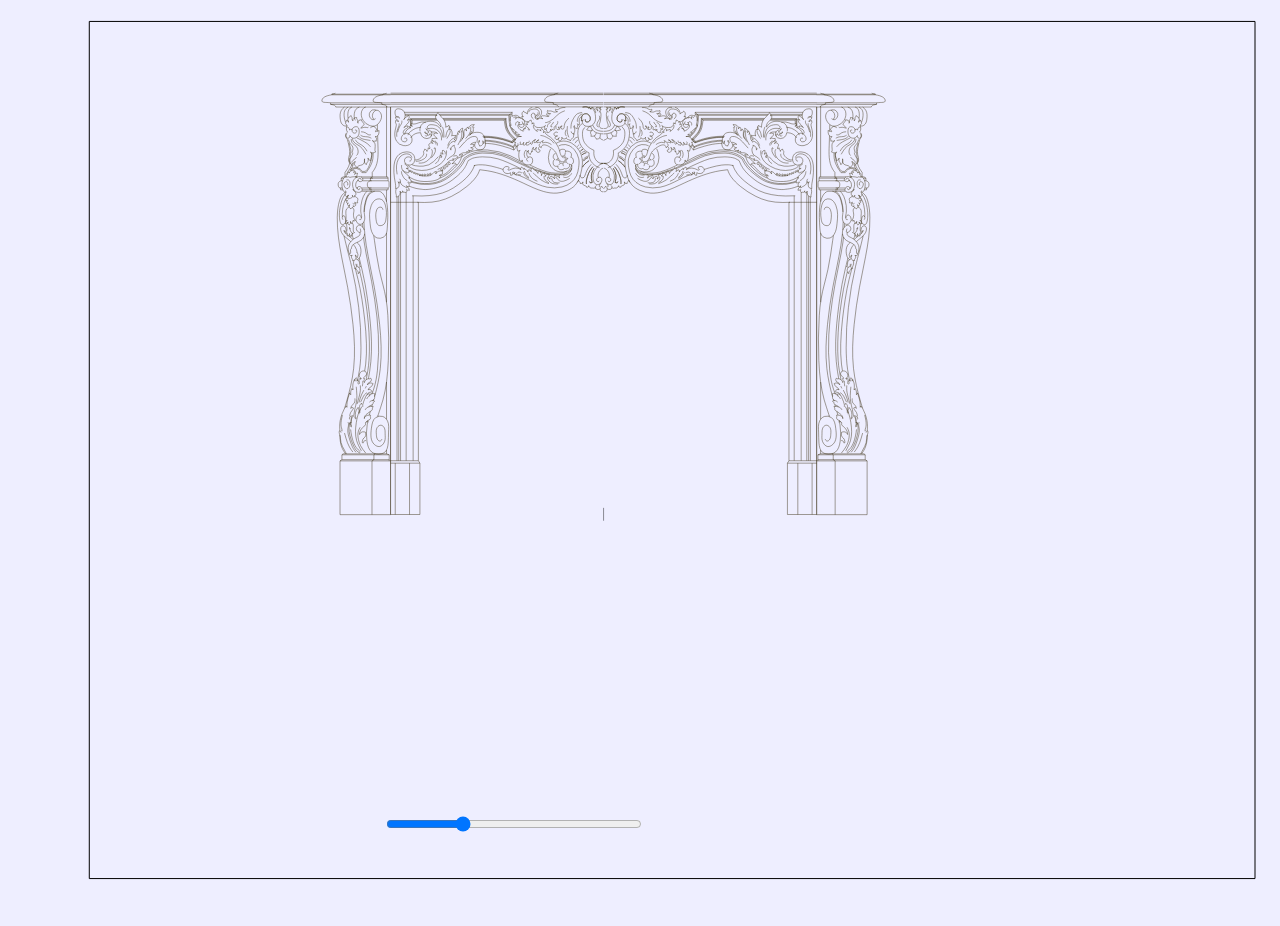
==== commit b32753f6: "scale front width" ====
--- a/index.html
+++ b/index.html
@@ -6,839 +6,844 @@
 <body >
 
 <div id = 'wrapperFireplaceModel' >  
-  <svg xmlns="http://www.w3.org/2000/svg" id='model' xml:space="preserve" width="1000px" height="1000px" version="1.1" style="shape-rendering:geometricPrecision; text-rendering:geometricPrecision; image-rendering:optimizeQuality; fill-rule:evenodd; clip-rule:evenodd"
-  viewBox="0 0 1000 1000"
-    xmlns:xlink="http://www.w3.org/1999/xlink">
-    <defs>
-    <style type="text/css">
-      <![CDATA[
-      .str0 {stroke:#362D06;stroke-width:1;stroke-linejoin:bevel}
-      .fil0 {fill:none}
-      ]]>
+<svg id="model" xmlns="http://www.w3.org/2000/svg" viewBox="0 0 497.89 985.31">
+  <defs>
+    <style>
+      .cls-1, .cls-2 {
+        fill: none;
+        stroke: #2c2100;
+        stroke-linejoin: bevel;
+      }
+
+      .cls-2 {
+        fill-rule: evenodd;
+      }
     </style>
-    </defs>
-  <symbol id="leg" viewBox="419 2 162 996">
-    <line class="fil0 str0" x1="442" y1="5" x2="442" y2= "6" />
-    <path class="fil0 str0" d="M442 5c6,-1 8,-2 9,-3"/>
-    <path class="fil0 str0" d="M442 6c-3,1 -6,2 -9,3 -3,0 -5,1 -8,3 -2,1 -3,2 -5,4 -1,2 -1,4 -1,5 1,4 7,3 12,4 3,0 6,0 8,0"/>
-    <line class="fil0 str0" x1="439" y1="25" x2="439" y2= "29" />
-    <path class="fil0 str0" d="M439 29c3,0 5,1 7,1 2,1 4,2 5,3 0,1 0,2 1,2"/>
-    <line class="fil0 str0" x1="563" y1="5" x2="563" y2= "6" />
-    <path class="fil0 str0" d="M563 5c6,-1 8,-2 9,-3"/>
-    <path class="fil0 str0" d="M563 6c-3,1 -6,2 -9,3 -3,0 -6,1 -8,3 -2,1 -3,2 -5,4 -1,2 -1,4 -1,5 1,4 7,3 12,4 3,0 6,0 8,0"/>
-    <line class="fil0 str0" x1="560" y1="25" x2="560" y2= "29" />
-    <path class="fil0 str0" d="M560 29c3,0 5,1 7,1 2,1 4,2 5,3 0,1 0,2 1,2"/>
-    <line class="fil0 str0" x1="572" y1="33" x2="572" y2= "200" />
-    <line class="fil0 str0" x1="572" y1="231" x2="572" y2= "259" />
-    <line class="fil0 str0" x1="572" y1="845" x2="572" y2= "854" />
-    <line class="fil0 str0" x1="581" y1="998" x2="581" y2= "35" />
-    <line class="fil0 str0" x1="574" y1="200" x2="511" y2= "200" />
-    <line class="fil0 str0" x1="575" y1="209" x2="575" y2= "203" />
-    <line class="fil0 str0" x1="575" y1="203" x2="515" y2= "203" />
-    <line class="fil0 str0" x1="575" y1="209" x2="526" y2= "209" />
-    <line class="fil0 str0" x1="538" y1="226" x2="574" y2= "226" />
-    <line class="fil0 str0" x1="536" y1="231" x2="575" y2= "231" />
-    <line class="fil0 str0" x1="575" y1="231" x2="575" y2= "226" />
-    <line class="fil0 str0" x1="575" y1="226" x2="574" y2= "226" />
-    <path class="fil0 str0" d="M575 209c1,1 1,1 2,2 0,0 0,2 0,3 0,3 1,6 1,10 0,0 0,1 -1,1 0,1 -1,1 -2,1"/>
-    <path class="fil0 str0" d="M563 278c0,-2 -1,-4 -2,-5 -3,-2 -8,-1 -10,1 -1,1 -2,3 -3,4 -3,7 -2,15 -1,24 1,5 2,10 5,12 2,1 5,2 7,1 3,0 5,-2 7,-4 3,-3 3,-7 4,-11 2,-11 2,-21 -1,-32 -2,-5 -4,-11 -9,-14 -3,-2 -7,-2 -11,-1 -7,2 -11,8 -14,15 -5,14 -4,28 -2,42 0,9 1,18 6,25 3,4 6,8 10,10 5,1 10,0 15,-2 2,-1 4,-3 5,-5 3,-4 4,-11 4,-17 1,-17 2,-33 1,-49 -1,-8 -2,-15 -6,-23 -2,-5 -5,-11 -10,-13 -1,-1 -3,-1 -4,-2"/>
-    <line class="fil0 str0" x1="581" y1="871" x2="462" y2= "871" />
-    <line class="fil0 str0" x1="462" y1="871" x2="462" y2= "998" />
-    <path class="fil0 str0" d="M476 236c-4,2 -7,4 -10,7 -2,4 -4,8 -5,12 -4,14 -6,27 -6,41 0,31 5,62 10,93 5,24 10,48 15,72 5,29 9,58 12,88 4,34 6,69 2,104 -3,26 -9,53 -17,79 -1,4 -3,9 -4,14"/>
-    <line class="fil0 str0" x1="513" y1="234" x2="554" y2= "234" />
-    <line class="fil0 str0" x1="578" y1="871" x2="578" y2= "856" />
-    <line class="fil0 str0" x1="578" y1="856" x2="466" y2= "856" />
-    <line class="fil0 str0" x1="466" y1="856" x2="466" y2= "868" />
-    <line class="fil0 str0" x1="572" y1="854" x2="469" y2= "854" />
-    <line class="fil0 str0" x1="469" y1="854" x2="466" y2= "856" />
-    <line class="fil0 str0" x1="462" y1="871" x2="466" y2= "868" />
-    <line class="fil0 str0" x1="574" y1="200" x2="575" y2= "203" />
-    <path class="fil0 str0" d="M551 766c2,-6 -1,2 1,-5 4,-11 8,-23 11,-34 4,-14 7,-28 9,-43 2,-17 3,-33 4,-50 1,-36 1,-71 -1,-106 -1,-14 -2,-27 -5,-40 -4,-23 -11,-46 -16,-69 -5,-23 -8,-45 -11,-68 -1,-4 -1,-8 -2,-13"/>
-    <path class="fil0 str0" d="M523 823c-1,0 -2,0 -3,0 -2,1 -3,3 -3,4 0,1 0,1 0,1"/>
-    <path class="fil0 str0" d="M517 828c-1,0 -2,1 -2,0 -1,0 -1,-2 -1,-3 1,-4 2,-6 4,-8 1,-1 2,-2 3,-3 1,-2 2,-4 2,-6 -1,-1 -1,-2 -1,-2 0,-1 0,-2 1,-2"/>
-    <path class="fil0 str0" d="M523 804c-2,-1 -3,-1 -4,-2 -3,0 -7,1 -9,3 -1,1 -2,2 -2,4"/>
-    <path class="fil0 str0" d="M508 809c0,-2 0,-3 0,-5 1,-4 4,-8 7,-11 1,-2 2,-3 4,-4 1,-1 2,-2 3,-3 0,-1 0,-2 0,-3 0,-1 0,-2 0,-3 0,0 0,-1 1,-1"/>
-    <path class="fil0 str0" d="M529 779c-1,0 -2,-1 -3,-1 -1,0 -2,1 -2,1 0,0 -1,1 -1,1"/>
-    <path class="fil0 str0" d="M523 780c1,-2 2,-3 3,-4 2,-1 5,-1 6,-3 1,-1 2,-3 2,-4 0,-1 -1,-2 -1,-3 0,-1 0,-2 1,-2 0,-1 0,-1 0,-1"/>
-    <path class="fil0 str0" d="M534 763c-1,0 -2,0 -3,0 -4,0 -7,1 -10,3 -1,1 -2,2 -2,4 0,0 0,1 0,1"/>
-    <path class="fil0 str0" d="M519 771c0,-2 0,-3 1,-5 1,-3 4,-5 7,-7 2,-2 4,-4 7,-5 2,-1 4,-2 4,-4 0,-1 0,-2 0,-2 0,-2 1,-3 1,-4 1,-1 1,-1 1,-1"/>
-    <path class="fil0 str0" d="M540 743c-2,-1 -4,-1 -7,-1 -3,1 -6,2 -8,4 -2,1 -3,3 -4,5"/>
-    <path class="fil0 str0" d="M529 743c1,-1 2,-2 4,-2 1,-1 2,-2 4,-2 1,-1 2,-1 2,-2 0,-1 1,-2 1,-2 0,-1 0,-2 1,-3 0,0 1,-1 1,-1 1,-1 1,-1 1,-1"/>
-    <path class="fil0 str0" d="M543 730c-1,0 -2,-1 -3,-1 -2,-1 -4,0 -6,1 -1,1 -2,1 -3,2"/>
-    <path class="fil0 str0" d="M538 728c1,0 2,-1 3,-2 1,-1 2,-2 2,-3 1,-2 0,-3 0,-5 0,-1 0,-3 1,-4 0,0 0,-1 1,-1"/>
-    <path class="fil0 str0" d="M545 713c-1,-1 -2,-1 -3,-1 -3,-1 -6,0 -8,1 -1,1 -2,1 -2,2 -1,1 -1,1 -1,2"/>
-    <path class="fil0 str0" d="M525 725c0,-2 1,-3 2,-4 1,-1 1,-2 2,-3 1,0 2,0 2,-1 1,0 2,-1 2,-2 0,0 -1,-1 -1,-2 -2,-1 -4,0 -5,1 -3,1 -4,3 -5,5 -1,2 -1,4 -2,6 -1,2 -2,4 -2,6 -1,2 -2,5 -2,7"/>
-    <path class="fil0 str0" d="M525 716c1,-2 2,-4 3,-5 1,-1 3,-2 5,-2 2,0 3,-1 4,-1 0,-1 0,-1 0,-1"/>
-    <path class="fil0 str0" d="M537 707c0,-1 -1,-2 -1,-3 -1,0 -2,-1 -3,-1 -2,-1 -4,-1 -5,0 0,0 0,0 0,1"/>
-    <path class="fil0 str0" d="M528 704c1,-2 1,-4 3,-5 1,-2 3,-2 5,-4 0,0 0,0 1,-1 0,-1 1,-2 1,-3 0,0 0,-1 1,-1 0,-1 1,-1 1,-1"/>
-    <path class="fil0 str0" d="M540 689c-1,-1 -2,-1 -3,-2 -2,0 -5,0 -7,1 -2,1 -3,2 -4,4"/>
-    <path class="fil0 str0" d="M526 692c1,-2 1,-4 2,-5 2,-1 4,-2 6,-3 1,-1 1,-2 2,-4 0,-1 0,-2 -1,-3 0,-1 -1,-1 -1,-2"/>
-    <path class="fil0 str0" d="M534 675c-1,1 -1,2 -1,2 -1,1 -2,0 -4,0 -1,0 -2,0 -3,1 -2,1 -3,2 -4,3 -1,1 -2,2 -2,3 0,1 0,1 -1,2"/>
-    <path class="fil0 str0" d="M519 686c0,-1 0,-2 -1,-2 0,-2 0,-3 1,-5 0,-1 1,-2 0,-3 0,0 -1,1 -1,0 -1,0 -1,0 -1,0 0,-3 3,-4 6,-6 2,-2 2,-7 0,-9 -2,-2 -5,-3 -8,-2 -2,0 -4,1 -5,3 -2,2 -3,4 -3,7 0,3 1,5 3,6 0,0 1,0 1,0 1,0 1,1 1,2 -1,1 -1,2 -2,1 0,0 0,-3 0,-3 -1,0 -1,1 -1,1 -1,2 -2,2 -2,3 -1,2 0,4 0,6 1,1 1,2 1,3"/>
-    <path class="fil0 str0" d="M477 854c-1,-2 -2,-3 -3,-5 -2,-4 -5,-8 -7,-13 -2,-5 -4,-11 -4,-17 0,-2 0,-3 0,-4 0,-2 -1,-4 -2,-6"/>
-    <path class="fil0 str0" d="M508 688c-1,1 -2,2 -2,2 -1,0 -2,-2 -2,-4 0,-1 1,-2 1,-3 0,-1 0,-2 -1,-3 -1,0 -1,0 -1,0"/>
-    <path class="fil0 str0" d="M503 680c0,1 0,2 -1,2 0,0 0,1 0,1"/>
-    <path class="fil0 str0" d="M502 683c0,-1 0,-2 0,-4 0,-1 0,-2 -1,-2 0,-1 0,-1 -1,-2 0,0 0,0 0,-1"/>
-    <path class="fil0 str0" d="M500 674c-1,1 -1,2 -2,2 -1,2 -1,3 -1,5 0,0 0,1 0,2"/>
-    <path class="fil0 str0" d="M497 683c0,-1 0,-1 0,-2 -1,0 -1,-1 -1,-1 0,0 0,-1 0,-1 0,0 0,0 0,-1"/>
-    <path class="fil0 str0" d="M496 678c-1,3 -2,6 -3,8 0,2 -1,4 -1,6 0,3 0,7 0,11"/>
-    <path class="fil0 str0" d="M492 703c0,0 0,0 0,0 0,-1 0,-1 0,-1 -1,0 -2,0 -2,-1 0,0 0,-1 0,-1"/>
-    <path class="fil0 str0" d="M490 700c-1,2 -2,4 -3,6 0,3 0,6 0,9"/>
-    <path class="fil0 str0" d="M487 715c0,-1 0,-1 -1,-1 0,-1 -1,-2 -2,-2 0,-1 0,-1 0,-2"/>
-    <path class="fil0 str0" d="M484 710c-1,4 -2,8 -3,11 -1,4 -2,8 -2,11 -1,4 -1,8 -1,12"/>
-    <path class="fil0 str0" d="M478 744c-1,-1 -1,-3 -2,-3 0,1 -1,1 -1,2"/>
-    <path class="fil0 str0" d="M473 746c-2,4 -5,9 -6,14 -2,5 -4,10 -5,15 -1,5 -1,9 -1,14 0,4 0,8 0,11"/>
-    <path class="fil0 str0" d="M522 852c-4,-5 -9,-11 -12,-17 -2,-5 -4,-10 -5,-15 -1,-7 -2,-13 0,-20 1,-3 3,-6 4,-9"/>
-    <path class="fil0 str0" d="M512 847c-4,-8 -8,-15 -11,-24 -4,-13 -3,-28 -1,-43 2,-8 3,-17 7,-25 2,-4 4,-9 7,-13"/>
-    <path class="fil0 str0" d="M485 766c0,-3 0,-7 2,-10 1,-2 3,-3 4,-5 1,-1 1,-2 2,-3 0,-1 0,-1 0,-2"/>
-    <path class="fil0 str0" d="M493 746c-1,-1 -2,-2 -3,-1 -1,0 -2,1 -3,2"/>
-    <path class="fil0 str0" d="M487 747c1,-2 1,-5 2,-7 2,-2 4,-3 6,-5 1,-2 2,-4 2,-6 0,-2 0,-4 0,-6"/>
-    <path class="fil0 str0" d="M524 694c-1,2 -2,4 -3,6"/>
-    <path class="fil0 str0" d="M515 695c0,-3 0,-5 0,-7 1,-2 1,-4 1,-6"/>
-    <path class="fil0 str0" d="M529 677c0,-1 0,-1 0,-2 1,-5 2,-11 3,-16 5,-30 5,-61 3,-93 -2,-27 -5,-55 -9,-78 -2,-21 -5,-38 -12,-67 -2,-9 -5,-19 -7,-29"/>
-    <path class="fil0 str0" d="M537 714c1,-4 3,-8 4,-13 5,-14 7,-29 9,-44 3,-28 4,-56 2,-84 -1,-28 -4,-56 -8,-84 -5,-27 -10,-55 -16,-83 -3,-17 -7,-34 -9,-52 -1,-4 -1,-8 -2,-11"/>
-    <path class="fil0 str0" d="M503 680c1,-1 1,-2 1,-3 1,-8 3,-15 4,-22 2,-17 3,-34 3,-51 0,-32 -1,-63 -5,-96 -4,-33 -10,-67 -17,-97 -3,-12 -6,-23 -10,-38 -2,-10 -5,-22 -8,-34"/>
-    <path class="fil0 str0" d="M505 209c0,0 1,1 2,2 2,1 6,0 7,-2 1,-1 2,-3 2,-4 -1,-2 -2,-3 -3,-4 -2,-1 -5,-2 -7,-1 -5,0 -9,3 -12,7 -3,5 -3,10 -2,16 1,6 3,11 9,13 4,2 11,1 13,-3 1,-3 -1,-8 -5,-10 -2,0 -5,0 -6,2 -1,1 -1,3 0,4 1,1 2,2 3,2 1,-1 3,-2 2,-3 0,0 0,-1 0,-1"/>
-    <path class="fil0 str0" d="M505 209c0,-1 -1,-2 0,-3 0,-1 2,-3 4,-2 1,0 2,1 3,2 0,0 -1,1 -1,1"/>
-    <path class="fil0 str0" d="M505 208c-2,1 -3,2 -4,3 -1,2 -2,4 -2,7 -1,3 0,6 1,8 1,1 2,2 3,2"/>
-    <path class="fil0 str0" d="M499 200c-1,0 -3,0 -4,0 -4,0 -7,1 -10,2"/>
-    <path class="fil0 str0" d="M485 202c-1,-1 -1,-2 -2,-2 -1,0 -2,0 -4,1 0,0 -1,0 -1,0"/>
-    <path class="fil0 str0" d="M478 201c-1,0 -2,-1 -3,-1 -3,0 -5,4 -7,8 -1,4 -2,8 -2,12 0,4 1,8 3,12 1,2 2,3 3,4 1,0 2,0 3,0"/>
-    <path class="fil0 str0" d="M465 209c-2,1 -3,1 -4,2 -2,1 -3,3 -3,5 -1,2 -1,5 0,7 0,1 1,2 1,2 1,1 3,1 4,1"/>
-    <line class="fil0 str0" x1="526" y1="209" x2="514" y2= "209" />
-    <line class="fil0 str0" x1="506" y1="209" x2="503" y2= "209" />
-    <line class="fil0 str0" x1="468" y1="209" x2="465" y2= "209" />
-    <line class="fil0 str0" x1="471" y1="203" x2="465" y2= "203" />
-    <line class="fil0 str0" x1="503" y1="200" x2="497" y2= "200" />
-    <line class="fil0 str0" x1="469" y1="200" x2="465" y2= "203" />
-    <line class="fil0 str0" x1="465" y1="203" x2="465" y2= "209" />
-    <line class="fil0 str0" x1="538" y1="226" x2="513" y2= "226" />
-    <line class="fil0 str0" x1="503" y1="226" x2="501" y2= "226" />
-    <line class="fil0 str0" x1="467" y1="226" x2="463" y2= "226" />
-    <line class="fil0 str0" x1="536" y1="231" x2="514" y2= "231" />
-    <line class="fil0 str0" x1="495" y1="231" x2="493" y2= "231" />
-    <line class="fil0 str0" x1="468" y1="231" x2="463" y2= "231" />
-    <line class="fil0 str0" x1="463" y1="231" x2="463" y2= "226" />
-    <path class="fil0 str0" d="M492 229c1,2 1,3 2,4 1,1 3,2 4,4 1,1 1,2 1,4 0,1 0,2 -1,3 -1,0 -1,1 -2,2 0,0 0,1 0,2"/>
-    <path class="fil0 str0" d="M496 248c-2,-1 -4,-1 -5,-2 0,-1 0,-1 0,-2"/>
-    <path class="fil0 str0" d="M491 244c0,1 1,3 0,4 -1,1 -2,2 -4,3 -1,0 -2,0 -3,0 -1,1 -2,1 -2,2"/>
-    <path class="fil0 str0" d="M482 253c-1,-1 -2,-3 -2,-4 0,-1 0,-3 1,-4 0,-1 0,-1 1,-1"/>
-    <path class="fil0 str0" d="M482 244c-1,0 -2,0 -3,1 0,0 -1,1 -1,2 0,0 0,0 0,0"/>
-    <path class="fil0 str0" d="M478 247c-2,0 -3,-1 -3,-2 -1,-2 -1,-3 -1,-5 1,0 1,0 1,-1 0,0 1,-1 1,-1 0,-1 0,-2 0,-3 -1,-1 -1,-2 -1,-3"/>
-    <path class="fil0 str0" d="M477 208c2,-1 4,-1 5,0 2,1 3,5 3,9 0,1 0,3 0,4 -1,2 -1,3 -2,4 -1,2 -3,3 -5,3 -3,0 -5,-3 -6,-6 -2,-3 -2,-7 0,-9 2,-1 5,-2 6,-1 1,1 1,2 2,3 0,2 1,3 0,4 -1,1 -1,1 -2,1"/>
-    <path class="fil0 str0" d="M534 209c-2,1 -3,1 -4,2 -2,1 -3,3 -4,5 0,2 0,5 1,7 0,1 1,2 1,2 1,1 3,1 4,1"/>
-    <line class="fil0 str0" x1="537" y1="209" x2="534" y2= "209" />
-    <line class="fil0 str0" x1="540" y1="203" x2="534" y2= "203" />
-    <line class="fil0 str0" x1="538" y1="200" x2="534" y2= "203" />
-    <line class="fil0 str0" x1="534" y1="203" x2="534" y2= "209" />
-    <line class="fil0 str0" x1="536" y1="226" x2="532" y2= "226" />
-    <line class="fil0 str0" x1="537" y1="231" x2="532" y2= "231" />
-    <line class="fil0 str0" x1="532" y1="231" x2="532" y2= "226" />
-    <line class="fil0 str0" x1="538" y1="200" x2="538" y2= "190" />
-    <path class="fil0 str0" d="M538 190c2,-3 4,-5 5,-8 10,-16 9,-37 8,-57 0,-7 0,-15 0,-22"/>
-    <line class="fil0 str0" x1="474" y1="200" x2="474" y2= "190" />
-    <path class="fil0 str0" d="M474 190c1,-3 3,-5 5,-8 3,-5 4,-9 6,-14"/>
-    <path class="fil0 str0" d="M542 65c-2,-2 -4,-6 -4,-10 1,-6 6,-12 11,-12 4,0 8,4 10,9 2,6 0,12 -3,17 -3,5 -7,10 -13,11 -3,1 -8,0 -12,-1 -6,-3 -12,-7 -15,-12 -1,-3 -2,-5 -3,-8"/>
-    <path class="fil0 str0" d="M533 84c3,-2 6,-3 9,-3 1,1 3,2 4,5 2,1 3,3 2,4 -1,0 -1,0 -2,1 -1,0 -1,2 0,3"/>
-    <path class="fil0 str0" d="M546 94c0,-1 1,-1 1,-1 2,-1 3,0 5,-1 1,0 1,-1 2,-2"/>
-    <path class="fil0 str0" d="M554 90c0,3 0,6 -1,9 -1,3 -3,6 -6,6 -1,0 -2,0 -3,0"/>
-    <path class="fil0 str0" d="M544 105c1,0 2,1 2,1 2,2 2,4 2,6 -1,1 -1,2 -1,3 0,0 1,0 1,1"/>
-    <path class="fil0 str0" d="M548 116c-1,0 -3,0 -4,0 -1,0 -3,0 -4,0 -1,0 -1,-1 -2,-2"/>
-    <path class="fil0 str0" d="M538 114c2,2 5,4 6,7 1,2 1,5 1,7 0,3 -1,5 -1,8 0,1 0,3 1,4 0,1 1,1 1,1"/>
-    <path class="fil0 str0" d="M546 141c-1,1 -3,2 -5,2 -2,1 -4,1 -5,0 -1,0 -2,-1 -3,-2"/>
-    <path class="fil0 str0" d="M533 141c2,3 4,5 4,7 0,3 -3,7 -3,11 0,1 0,2 1,3"/>
-    <path class="fil0 str0" d="M535 162c-2,0 -3,-1 -4,-1 -2,-1 -2,-3 -3,-5"/>
-    <path class="fil0 str0" d="M528 156c0,2 1,5 0,8 -1,2 -4,4 -4,6 0,1 0,1 0,2"/>
-    <path class="fil0 str0" d="M524 172c-2,-2 -3,-4 -4,-5 -1,-3 -1,-6 0,-9"/>
-    <path class="fil0 str0" d="M520 158c0,4 0,9 -3,12 -1,1 -4,2 -7,3 -3,1 -6,1 -7,3 0,1 0,1 0,2"/>
-    <path class="fil0 str0" d="M503 178c-2,-1 -4,-2 -6,-4 -1,-1 -1,-3 -1,-4 0,-1 1,-3 1,-4 0,-1 0,-2 0,-3"/>
-    <path class="fil0 str0" d="M497 163c0,2 -1,3 -2,4 -1,1 -3,0 -4,1 -1,1 -1,2 -1,3 0,1 0,1 0,2"/>
-    <path class="fil0 str0" d="M490 173c-1,-2 -3,-3 -4,-5 -1,-2 -1,-4 -1,-6 0,-2 0,-3 1,-4 0,-2 2,-4 3,-6"/>
-    <path class="fil0 str0" d="M546 63c-2,1 -4,2 -6,2 -4,0 -8,-4 -9,-9 -1,-3 0,-7 2,-10 1,-1 2,-2 4,-3 2,-1 4,-2 7,-1 1,0 2,0 3,1"/>
-    <path class="fil0 str0" d="M472 35c-3,3 -5,5 -7,8 -4,6 -4,14 -3,21 1,4 2,9 5,12 2,3 5,5 9,4 1,0 2,0 2,-1"/>
-    <path class="fil0 str0" d="M478 78c0,2 -1,4 -1,6 0,2 0,4 0,6 1,2 2,3 3,5"/>
-    <path class="fil0 str0" d="M480 95c-2,1 -4,2 -5,4 -1,2 0,5 1,8 1,2 2,3 3,5"/>
-    <path class="fil0 str0" d="M479 112c2,7 4,14 5,21 1,5 1,10 0,14 0,3 -1,6 -2,8 0,3 0,5 0,8 1,2 2,3 3,5"/>
-    <path class="fil0 str0" d="M496 244c0,1 1,2 2,3 2,2 4,2 5,4 1,1 1,4 0,5 0,1 0,2 0,3 0,1 0,2 1,2"/>
-    <path class="fil0 str0" d="M504 261c-2,1 -4,1 -6,0 0,0 -1,-1 -2,-1"/>
-    <path class="fil0 str0" d="M496 260c1,1 2,2 1,3 0,0 0,1 -1,1 -1,0 -2,0 -3,0 0,0 -1,-1 -1,-1"/>
-    <path class="fil0 str0" d="M498 263c1,1 1,3 1,4 -1,1 -1,2 -2,2 0,0 -1,0 -1,0 0,1 -1,1 -1,1 0,0 0,0 0,1"/>
-    <path class="fil0 str0" d="M495 271c-1,-1 -1,-1 -2,-1"/>
-    <path class="fil0 str0" d="M493 267c0,2 0,3 0,4 0,1 -1,1 -1,1 -1,1 -1,1 -2,1 -1,1 -2,1 -2,2 0,0 0,1 0,1"/>
-    <path class="fil0 str0" d="M488 276c-2,-1 -4,-2 -4,-4 -1,-1 -1,-2 0,-3 0,-1 0,-2 1,-3"/>
-    <path class="fil0 str0" d="M485 266c-1,1 -3,2 -3,3 0,0 1,0 1,0"/>
-    <path class="fil0 str0" d="M483 269c-2,-1 -3,-1 -4,-3 0,0 0,-1 0,-2 0,0 1,-1 1,-2"/>
-    <path class="fil0 str0" d="M523 147c-2,-3 -3,-5 -5,-8 -2,-4 -5,-8 -9,-11 -3,-2 -7,-4 -10,-6 -3,-2 -6,-5 -7,-8 0,-1 -1,-3 -1,-5"/>
-    <path class="fil0 str0" d="M526 140c-3,-4 -5,-8 -8,-10 -3,-3 -6,-5 -10,-8 -3,-1 -5,-3 -7,-5 -1,-1 -2,-3 -3,-4"/>
-    <path class="fil0 str0" d="M534 129c-1,-1 -2,-2 -3,-3 -3,-3 -7,-6 -11,-8 -3,-2 -6,-3 -9,-5 -3,-2 -6,-3 -10,-5"/>
-    <path class="fil0 str0" d="M534 114c-4,0 -8,-1 -11,-2 -5,0 -10,-2 -14,-4 -1,-1 -2,-2 -3,-4"/>
-    <path class="fil0 str0" d="M513 59c-1,-2 -1,-5 -1,-7 0,-4 1,-9 3,-12 1,-1 3,-2 4,-3 1,-1 2,-1 4,-2"/>
-    <path class="fil0 str0" d="M507 35c-3,2 -6,3 -8,6 -2,3 -3,8 -4,13 0,3 0,5 1,8 0,2 1,3 2,5"/>
-    <path class="fil0 str0" d="M490 35c-2,1 -4,2 -5,3 -4,4 -5,11 -5,17 0,2 0,5 1,7"/>
-    <path class="fil0 str0" d="M481 35c-3,2 -5,4 -7,7 -3,3 -3,9 -3,13 1,4 1,8 2,12 1,1 1,3 2,4"/>
-    <path class="fil0 str0" d="M497 90c1,0 3,0 4,0 1,1 0,4 -1,5 -2,3 -5,2 -7,1 -3,-2 -4,-8 -1,-11 3,-3 8,-4 11,-2 3,2 4,6 4,11 0,5 -1,9 -5,12 -3,3 -9,4 -12,2 -2,-1 -4,-3 -5,-5"/>
-    <path class="fil0 str0" d="M485 103c0,1 0,2 -1,3 0,2 -2,3 -4,3 -1,0 -3,-1 -3,-3 -1,-1 -1,-3 -1,-4 0,-1 1,-3 2,-4"/>
-    <path class="fil0 str0" d="M491 90c0,-1 -1,-1 -2,-2 -1,0 -1,0 -2,0 -1,0 -2,1 -3,1"/>
-    <path class="fil0 str0" d="M485 90c-1,-1 -1,-2 -1,-3 -1,-1 -1,-3 -3,-4 0,0 -1,0 -2,0 0,0 -1,0 -1,0"/>
-    <path class="fil0 str0" d="M511 85c2,0 4,-1 6,-1 2,-1 4,-1 7,-1 1,1 2,1 3,1 1,0 1,-1 2,-1"/>
-    <path class="fil0 str0" d="M511 85c1,-1 2,-3 3,-4 2,-2 4,-3 5,-4 0,-2 -1,-3 -2,-4 -1,-2 -3,-3 -4,-4 0,-1 -1,-2 0,-2 0,-1 0,-1 0,-1"/>
-    <path class="fil0 str0" d="M513 66c-3,0 -5,0 -7,1 -1,1 -2,3 -2,5 0,1 0,1 0,2"/>
-    <path class="fil0 str0" d="M504 74c0,-1 -1,-2 -1,-3 0,-2 1,-3 1,-4 -1,-2 -3,-3 -3,-5 0,-1 0,-1 0,-2"/>
-    <path class="fil0 str0" d="M501 60c-1,0 -2,0 -3,0 -2,1 -5,2 -5,4 -1,1 -1,3 -1,4"/>
-    <path class="fil0 str0" d="M492 68c0,0 0,0 0,0 0,-1 -1,-2 -2,-3 0,-1 1,-4 0,-6 -1,-1 -2,-2 -2,-3 0,0 0,0 0,0"/>
-    <path class="fil0 str0" d="M488 56c-2,1 -3,1 -5,3 -1,2 -3,4 -3,7 1,1 1,2 2,4 0,0 0,0 0,1 0,0 1,0 1,0"/>
-    <path class="fil0 str0" d="M483 71c-1,-1 -3,-1 -3,-2 -1,-1 -1,-1 -1,-2 0,-1 0,-1 0,-1"/>
-    <path class="fil0 str0" d="M479 66c-1,1 -2,2 -2,3 -2,2 -3,4 -2,6 1,1 2,2 3,3"/>
-    <path class="fil0 str0" d="M498 200c1,0 2,-1 3,-1 0,-1 1,-1 1,-2 0,-1 0,-2 0,-3 0,0 0,-1 1,-2 0,0 0,0 0,0"/>
-    <path class="fil0 str0" d="M503 192c-1,0 -2,0 -3,0 -1,0 -2,1 -3,1 0,1 0,1 -1,2"/>
-    <path class="fil0 str0" d="M496 195c1,-1 1,-2 1,-4 0,0 0,-1 1,-1 0,-1 0,-1 1,-1 0,0 0,0 0,0"/>
-    <path class="fil0 str0" d="M499 189c-1,-1 -3,-1 -4,0 0,0 -1,0 -1,0 0,1 0,1 0,1"/>
-    <path class="fil0 str0" d="M494 190c0,-1 0,-1 1,-2 0,-1 0,-1 0,-2 0,-1 0,-1 0,-2 -1,0 -1,0 -1,0"/>
-    <path class="fil0 str0" d="M494 184c0,0 -1,1 -2,1 -1,1 -3,1 -4,1 -1,0 -3,2 -4,3 0,1 0,2 0,2"/>
-    <path class="fil0 str0" d="M484 191c0,0 -1,-1 -1,-1 -1,-1 -2,-1 -2,-1 0,0 0,0 0,-1"/>
-    <path class="fil0 str0" d="M481 188c0,1 0,2 -1,3 0,1 -1,2 -1,3 1,0 1,0 1,0"/>
-    <path class="fil0 str0" d="M480 194c-1,0 -2,0 -2,-1 0,0 0,0 0,-1"/>
-    <path class="fil0 str0" d="M478 192c-1,1 -1,2 -2,3 0,1 0,2 0,2 0,0 0,0 0,0 2,0 1,2 0,4"/>
-    <path class="fil0 str0" d="M540 143c0,5 0,9 -1,14 -1,8 -4,15 -8,22 -2,4 -5,8 -8,11"/>
-    <path class="fil0 str0" d="M523 190c-3,0 -6,0 -10,0"/>
-    <path class="fil0 str0" d="M513 190c-1,-2 -3,-5 -6,-7 -3,-2 -8,-3 -12,-2 -2,0 -4,1 -6,3 0,1 -1,1 -1,2"/>
-    <path class="fil0 str0" d="M537 143c0,4 0,8 -1,12 0,5 -2,10 -4,14 -2,7 -4,13 -9,17 -1,1 -1,1 -2,1"/>
-    <path class="fil0 str0" d="M521 187c-2,0 -4,0 -6,0"/>
-    <path class="fil0 str0" d="M515 187c-2,-2 -4,-4 -6,-5 -1,-2 -4,-3 -6,-3 -3,-1 -6,-1 -8,0 -3,0 -5,1 -7,3 -1,1 -1,2 -2,3"/>
-    <path class="fil0 str0" d="M489 172c0,1 -1,3 -1,4 -2,3 -4,6 -6,9 0,1 -1,1 -1,2"/>
-    <path class="fil0 str0" d="M481 187c-1,1 -1,2 -2,3"/>
-    <path class="fil0 str0" d="M479 190c1,0 1,0 2,0"/>
-    <path class="fil0 str0" d="M507 301c2,0 3,0 4,0 1,-1 1,-4 0,-7 -1,-2 -2,-3 -4,-4 -2,0 -5,2 -6,5 -3,5 -2,10 1,14 2,2 6,4 9,3 3,0 6,-4 8,-7 3,-6 0,-13 0,-20 -1,-8 0,-16 2,-24 1,-5 3,-11 5,-16 2,-2 3,-5 6,-7 0,-1 1,-2 3,-3 0,0 1,0 2,-1"/>
-    <path class="fil0 str0" d="M509 322c1,4 2,8 1,9 -2,1 -8,-2 -9,-5 -2,-5 1,-10 4,-12 5,-1 10,3 13,9 5,9 1,21 -7,27 -7,5 -17,6 -20,13 -2,2 -2,5 -3,7"/>
-    <path class="fil0 str0" d="M508 331c1,2 1,4 1,6 -1,3 -6,5 -10,7 -4,2 -8,4 -11,8 -2,3 -5,6 -6,10 -1,3 -1,6 -1,9 0,2 0,3 1,5"/>
-    <path class="fil0 str0" d="M502 355c2,2 4,5 6,7 3,6 4,13 3,20 -1,4 -2,8 -4,11 -1,1 -3,2 -4,3"/>
-    <path class="fil0 str0" d="M493 360c2,2 3,4 4,6 3,4 5,9 5,13 0,1 0,1 0,1"/>
-    <path class="fil0 str0" d="M492 348c-2,-2 -4,-4 -7,-6 -1,-1 -2,-2 -3,-3"/>
-    <path class="fil0 str0" d="M479 337c-2,-1 -3,-2 -5,-4 -1,-2 -2,-3 -3,-5 0,0 0,-1 0,-2"/>
-    <path class="fil0 str0" d="M471 326c1,2 1,3 2,3 0,1 1,0 2,0 1,-1 1,-3 1,-5 -1,-3 -2,-6 -4,-7 0,-1 -1,-1 -2,-1 -2,0 -3,0 -4,1 -4,3 -3,10 -1,14 2,5 5,8 9,11 3,3 6,5 9,8 1,1 3,2 4,3"/>
-    <path class="fil0 str0" d="M488 370c-1,1 -1,2 -2,3 0,1 1,3 1,5 0,1 -1,3 -1,4 -1,0 -2,1 -2,1"/>
-    <path class="fil0 str0" d="M484 383c1,2 2,3 4,3 0,0 1,0 2,0 0,-1 0,-1 1,-1"/>
-    <path class="fil0 str0" d="M491 385c-2,1 -3,3 -3,5 1,1 2,3 3,5 1,1 1,2 1,2 0,1 -1,1 -1,1"/>
-    <path class="fil0 str0" d="M491 398c2,0 4,0 6,-2 1,-1 2,-2 2,-3 1,-2 0,-3 0,-5 -1,-1 -1,-2 -1,-3"/>
-    <path class="fil0 str0" d="M497 385c1,0 2,0 2,0 0,1 0,1 1,2 0,1 0,2 1,3 1,0 1,0 2,0"/>
-    <path class="fil0 str0" d="M503 390c0,0 0,-1 0,-2 0,-1 1,-2 1,-3 0,-1 0,-2 0,-3 -1,-1 -2,-2 -3,-3"/>
-    <path class="fil0 str0" d="M495 397c-1,2 -1,3 -1,4 -1,3 0,6 1,9 1,2 2,3 1,5 0,1 0,1 0,2"/>
-    <path class="fil0 str0" d="M496 417c2,-1 4,-2 4,-3 1,-2 1,-3 0,-5 0,-1 -1,-2 -1,-3"/>
-    <path class="fil0 str0" d="M499 394c2,1 5,2 6,3 2,2 3,4 3,6 0,2 0,5 0,7 1,0 2,1 2,2 0,0 0,0 0,0"/>
-    <path class="fil0 str0" d="M510 412c-2,1 -5,2 -7,1 -1,-1 -1,-3 -1,-4 -1,-1 0,-2 0,-3"/>
-    <path class="fil0 str0" d="M499 415c0,2 1,4 2,5 1,1 2,2 3,3 1,1 1,2 1,4 0,1 0,1 -1,2"/>
-    <path class="fil0 str0" d="M504 429c2,-1 4,-3 4,-4 1,-2 1,-5 0,-8 0,-1 -1,-2 -1,-2 -1,-1 -1,-1 -1,-2"/>
-    <path class="fil0 str0" d="M482 376c0,1 0,2 1,3 0,1 0,2 1,2 0,1 1,1 1,1"/>
-    <path class="fil0 str0" d="M469 301c-1,-2 -3,-4 -2,-6 1,-1 2,-3 3,-3 2,-1 4,3 4,7 1,1 1,2 1,4"/>
-    <path class="fil0 str0" d="M525 234c-1,2 -3,3 -4,5 -3,5 -6,10 -7,16 -3,9 -4,17 -3,26 0,4 1,8 1,12 1,1 1,1 1,2 0,1 -1,2 -1,2"/>
-    <path class="fil0 str0" d="M483 243c-3,3 -6,6 -8,9 -3,5 -4,10 -5,16 -2,6 -3,12 -3,18 0,2 0,4 0,7 0,0 0,1 0,2"/>
-    <path class="fil0 str0" d="M491 273c1,1 2,2 3,3 2,3 0,8 -1,12 0,3 1,5 1,7 0,1 1,3 2,5 0,1 1,2 1,2 0,1 1,1 1,1"/>
-    <path class="fil0 str0" d="M498 303c-2,1 -3,1 -4,1 0,0 -1,-1 -1,-2"/>
-    <path class="fil0 str0" d="M484 272c-1,0 -2,0 -3,1 -3,1 -5,4 -5,7 -1,4 0,8 0,12 0,2 0,4 0,6 0,1 0,2 0,3 0,1 -1,2 -2,3"/>
-    <path class="fil0 str0" d="M474 304c1,1 1,1 2,1 1,0 1,-1 2,-1 0,-1 1,-1 1,-2"/>
-    <path class="fil0 str0" d="M493 302c0,2 0,4 -1,4 -1,1 -2,1 -2,2 0,0 0,1 0,2"/>
-    <path class="fil0 str0" d="M490 310c-1,0 -3,-1 -3,-2 -1,0 -1,0 -1,-1 0,-1 0,-1 0,-2"/>
-    <path class="fil0 str0" d="M486 305c1,2 1,4 0,5 0,1 -1,1 -1,2 -1,0 -1,1 -1,2"/>
-    <path class="fil0 str0" d="M484 314c-2,-1 -3,-2 -3,-3 -1,-1 -1,-2 -1,-3 0,-1 1,-1 1,-1"/>
-    <path class="fil0 str0" d="M481 307c-1,1 -1,2 -2,2 -1,1 -2,0 -3,1 -1,0 -1,1 -1,2"/>
-    <path class="fil0 str0" d="M475 312c0,-2 0,-4 0,-6 1,0 1,-1 2,-2 0,0 1,-1 1,-2"/>
-    <path class="fil0 str0" d="M490 309c0,0 1,0 1,1 2,2 2,7 2,11 0,2 0,4 0,7 0,1 1,3 2,4 0,0 1,0 1,0"/>
-    <path class="fil0 str0" d="M496 332c-2,1 -4,2 -5,1 -1,0 -2,-2 -3,-3 -1,-2 -2,-4 -2,-6 0,-1 0,-2 0,-2"/>
-    <path class="fil0 str0" d="M486 322c0,0 -1,1 -1,1 -1,0 -1,0 -1,0"/>
-    <path class="fil0 str0" d="M484 323c0,-1 0,-1 0,-2 0,-1 0,-2 0,-2"/>
-    <path class="fil0 str0" d="M480 309c-1,0 -2,1 -2,1 -1,2 0,5 0,8 0,1 0,3 0,5 0,2 0,4 0,6 -1,1 -2,2 -2,3 -1,0 -1,0 -1,1"/>
-    <path class="fil0 str0" d="M475 333c1,0 2,0 4,0"/>
-    <path class="fil0 str0" d="M491 333c0,1 0,1 -1,2 0,0 -1,1 -1,2 0,1 0,2 1,2 0,1 0,1 0,1"/>
-    <path class="fil0 str0" d="M490 340c-2,0 -4,0 -5,-1 0,-1 -1,-1 -1,-2 0,-1 0,-2 0,-3"/>
-    <path class="fil0 str0" d="M484 334c0,1 0,3 -1,4 0,0 0,1 0,1 -1,1 -3,1 -4,1 0,-1 0,-1 -1,-1"/>
-    <path class="fil0 str0" d="M478 339c1,0 1,-1 1,-2 0,-1 0,-2 0,-2 0,-1 0,-1 0,-1 0,-1 0,-1 0,-1"/>
-    <path class="fil0 str0" d="M491 333c0,2 0,3 0,5 0,2 0,3 1,5 0,1 1,3 2,4"/>
-    <path class="fil0 str0" d="M485 339c0,0 0,1 0,1 0,1 0,2 0,2"/>
-    <path class="fil0 str0" d="M488 111c0,3 1,6 2,8 2,4 7,6 10,9 3,3 4,7 5,11 0,3 -1,7 -3,9 0,1 -1,1 -1,2"/>
-    <path class="fil0 str0" d="M481 112c1,1 1,3 2,4 1,2 2,4 3,6 2,3 5,5 6,8 1,2 0,5 0,7 -1,3 -1,4 -2,6"/>
-    <path class="fil0 str0" d="M483 120c0,2 1,3 1,5 1,3 3,7 3,11 0,2 0,5 0,8 0,2 0,4 -1,6 0,1 0,2 -1,3"/>
-    <path class="fil0 str0" d="M489 167c1,-2 1,-3 2,-3 0,-2 2,-3 3,-4 2,-1 3,-2 4,-3 0,0 1,-1 2,-2 0,0 0,-1 0,-2"/>
-    <path class="fil0 str0" d="M486 170c0,-1 -1,-1 0,-1 0,-1 0,-1 0,-2"/>
-    <path class="fil0 str0" d="M492 143c0,2 -1,3 -1,5 -1,1 -2,2 -3,3 -1,2 -2,3 -3,4 -1,2 -1,4 -1,5 -1,3 0,5 1,7"/>
-    <path class="fil0 str0" d="M486 185c2,-2 3,-4 4,-7 1,-2 2,-4 2,-6 0,-1 1,-3 1,-4"/>
-    <path class="fil0 str0" d="M508 425c2,5 3,10 4,15 4,17 7,34 10,51 3,18 5,35 6,53 2,15 3,31 3,46 0,14 0,29 -1,43 0,9 -1,17 -3,25 -1,6 -2,12 -3,18 0,1 0,2 -1,3"/>
-    <path class="fil0 str0" d="M498 416c0,2 0,3 1,5 2,7 4,14 5,21 2,7 4,15 5,22 2,8 3,17 4,25 3,16 5,32 7,47 2,19 4,39 4,58 0,16 0,32 -2,48 0,5 -1,10 -2,15 0,1 0,1 0,2"/>
-    <path class="fil0 str0" d="M515 743c1,-1 1,-2 0,-3 0,-1 0,-2 -1,-2 -1,-1 -2,-2 -2,-2 0,-1 0,-1 1,-1"/>
-    <path class="fil0 str0" d="M513 735c-2,1 -4,3 -5,6 0,1 0,3 0,4 0,3 1,5 1,11 -1,1 -1,2 -1,2 0,0 0,0 0,-1"/>
-    <path class="fil0 str0" d="M508 760c-1,-1 -1,-1 -1,-1 -1,-1 -1,-3 -1,-4 1,-1 1,-2 1,-2 0,-1 0,-2 -1,-3 0,-1 -1,-3 -1,-4 0,-1 0,-1 0,-2"/>
-    <path class="fil0 str0" d="M505 744c-2,3 -4,5 -5,8 -2,3 -2,7 -2,10 0,2 0,4 1,7 1,1 1,2 1,2 -1,0 -1,0 -2,0 0,0 0,0 0,0"/>
-    <path class="fil0 str0" d="M498 771c-1,-1 -1,-1 -1,-2 0,-1 0,-1 0,-2 0,0 -1,0 -1,0 0,0 0,-1 0,-1"/>
-    <path class="fil0 str0" d="M489 766c0,3 -1,5 -1,7 0,2 0,3 0,5 -1,4 0,8 1,12"/>
-    <path class="fil0 str0" d="M489 790c0,0 0,1 -1,1 0,0 0,0 -1,-1 0,0 0,-1 0,-1 0,-1 0,-1 0,-2 0,0 0,-1 0,-2 -1,0 -1,-1 -1,-1 0,-1 -1,-1 -1,-2 0,-1 0,-1 0,-2"/>
-    <path class="fil0 str0" d="M485 780c-1,4 -2,8 -2,12 0,6 1,13 2,19 2,8 5,17 9,25 2,5 5,10 10,14 2,1 3,1 5,2"/>
-    <path class="fil0 str0" d="M510 850c-3,-3 -7,-7 -10,-10 -4,-6 -7,-13 -9,-20 -1,-5 -2,-11 -3,-16 -1,-2 -1,-5 -1,-7"/>
-    <path class="fil0 str0" d="M488 781c0,-2 0,-5 1,-7 0,-2 1,-4 1,-5 1,-1 1,-1 1,-2 1,-1 1,-1 1,-2 0,0 0,-1 0,-1"/>
-    <path class="fil0 str0" d="M492 764c-1,0 -2,1 -3,1 -2,1 -3,2 -4,3 -1,1 -1,3 -1,4 0,0 0,1 0,1"/>
-    <path class="fil0 str0" d="M485 785c0,-1 0,-3 1,-3 0,-1 0,-1 1,-2 0,0 0,0 0,-1"/>
-    <path class="fil0 str0" d="M481 779c0,2 1,3 1,4 0,4 -1,7 -1,11 -1,6 0,12 1,18 2,7 4,13 6,19 2,4 3,7 5,11 2,3 4,6 6,9"/>
-    <path class="fil0 str0" d="M492 850c-3,-4 -6,-8 -8,-12 -4,-6 -6,-13 -8,-21 -1,-4 -3,-8 -4,-12"/>
-    <path class="fil0 str0" d="M494 766c1,-5 1,-11 2,-16 2,-7 4,-13 5,-20 0,-4 1,-9 1,-13 0,-4 -1,-9 -1,-13 0,-3 -1,-5 -1,-8"/>
-    <path class="fil0 str0" d="M502 737c1,-5 3,-10 4,-15 1,-4 3,-9 3,-13 1,-3 1,-6 1,-9 0,-3 0,-5 0,-7"/>
-    <path class="fil0 str0" d="M506 733c2,-6 4,-12 6,-18 2,-4 4,-8 6,-11"/>
-    <path class="fil0 str0" d="M510 732c2,-4 4,-8 7,-13 1,-3 3,-6 6,-8 1,0 2,-1 2,-1"/>
-    <path class="fil0 str0" d="M510 102c2,1 4,2 7,3 3,1 7,0 11,1 2,0 3,1 5,2 1,0 2,0 3,1"/>
-    <path class="fil0 str0" d="M511 94c4,0 8,0 11,2 2,2 4,4 7,5 1,0 2,0 3,0 1,0 2,0 3,0"/>
-    <line class="fil0 str0" x1="537" y1="871" x2="537" y2= "998" />
-    <line class="fil0 str0" x1="542" y1="856" x2="542" y2= "868" />
-    <line class="fil0 str0" x1="544" y1="854" x2="542" y2= "856" />
-    <line class="fil0 str0" x1="537" y1="871" x2="542" y2= "868" />
-    <line class="fil0 str0" x1="466" y1="868" x2="578" y2= "868" />
-    <line class="fil0 str0" x1="572" y1="333" x2="572" y2= "496" />
-    <line class="fil0 str0" x1="572" y1="773" x2="572" y2= "685" />
-    <line class="fil0 str0" x1="572" y1="854" x2="578" y2= "856" />
-    <path class="fil0 str0" d="M475 743c0,0 0,1 0,1 0,1 -1,1 -1,1 -1,0 -1,1 -1,1"/>
-    <path class="fil0 str0" d="M461 809c0,5 1,10 1,15 2,9 4,18 13,30"/>
-    <path class="fil0 str0" d="M461 809c0,-1 -1,-2 -1,-4 0,-1 0,-2 0,-3 0,-1 0,-1 0,-2"/>
-    <path class="fil0 str0" d="M460 800c1,0 1,0 1,0"/>
-    <path class="fil0 str0" d="M461 800c1,1 2,1 2,1 1,1 1,2 1,3"/>
-    <path class="fil0 str0" d="M467 763c-1,3 -2,7 -2,12 -1,6 -2,13 0,18 1,1 1,3 1,6 0,1 0,2 0,2 0,0 0,-1 0,-1 0,0 0,0 -1,-1"/>
-    <path class="fil0 str0" d="M542 726c-1,1 -1,2 -1,3"/>
-    <path class="fil0 str0" d="M538 738c0,1 -1,3 -1,4"/>
-    <path class="fil0 str0" d="M533 754c-1,3 -1,6 -2,9"/>
-    <path class="fil0 str0" d="M528 775c-1,4 -2,7 -2,11 -2,12 -3,25 -1,38 2,10 4,20 11,26 6,4 15,6 23,4 3,-1 6,-2 8,-4 6,-4 8,-13 8,-21 1,-9 1,-17 1,-26 1,-9 2,-18 -2,-26 -2,-5 -6,-9 -11,-11 -6,-2 -12,-1 -17,3 -7,5 -9,15 -10,25 -2,14 -3,29 7,38 3,3 8,5 12,5 5,-1 10,-7 12,-12 2,-6 1,-12 1,-18 0,-5 1,-11 -2,-15 -2,-3 -5,-5 -8,-5 -3,-1 -6,2 -8,5 -4,4 -3,10 -2,16 0,4 0,8 2,12 1,2 3,4 6,4 1,0 3,-1 4,-2 0,-1 0,-2 0,-2"/>
-    <path class="fil0 str0" d="M515 319c0,-3 0,-6 0,-9"/>
-    <path class="fil0 str0" d="M520 334c2,19 5,37 8,55 5,24 10,48 15,72 5,29 9,58 12,88 4,34 6,69 2,104 -3,22 -8,44 -14,66"/>
-    <path class="fil0 str0" d="M475 305c0,2 -1,4 -2,5 -2,2 -3,3 -5,3 -5,1 -7,-9 -8,-17 0,-8 0,-14 2,-24 1,-8 4,-21 12,-32"/>
-    <path class="fil0 str0" d="M518 306c0,7 1,13 1,20"/>
-    <path class="fil0 str0" d="M544 234c-1,0 -2,1 -3,1 -4,1 -9,4 -12,8 -2,4 -4,8 -5,12 -3,9 -5,19 -5,28"/>
-    <path class="fil0 str0" d="M482 262c0,0 -1,0 -1,0 -2,1 -5,-1 -4,-3 0,-1 1,-1 2,-2 0,0 1,0 1,0"/>
-    <path class="fil0 str0" d="M480 257c-1,-1 -2,-1 -3,-1 -1,0 -1,1 -2,1"/>
-    <path class="fil0 str0" d="M475 257c1,-2 1,-4 2,-6 0,0 1,-1 2,-1 0,0 0,0 1,0 0,0 0,0 0,0"/>
-    <line class="fil0 str0" x1="503" y1="200" x2="499" y2= "200" />
-    <line class="fil0 str0" x1="476" y1="200" x2="469" y2= "200" />
-    <path class="fil0 str0" d="M483 190c1,0 2,0 1,0"/>
-    <path class="fil0 str0" d="M550 92c0,-5 0,-10 0,-15"/>
-    <line class="fil0 str0" x1="581" y1="998" x2="462" y2= "998" />
-    <path class="fil0 str0" d="M581 2l-28 0 28 0 -28 0 28 0 -28 0 28 0 -28 0 28 0 -28 0 28 0zm-28 0l-102 0 102 0zm-102 0l102 0 -102 0zm102 0l-102 0 102 0zm0 0l-102 0 102 0z"/>
-    <line class="fil0 str0" x1="442" y1="6" x2="581" y2= "6" />
-    <line class="fil0 str0" x1="439" y1="25" x2="581" y2= "25" />
-    <line class="fil0 str0" x1="439" y1="29" x2="581" y2= "29" />
-    <line class="fil0 str0" x1="452" y1="35" x2="581" y2= "35" />
-    <line class="fil0 str0" x1="442" y1="5" x2="581" y2= "5" />
+  </defs>
+  <title>ai2</title>
+  <symbol id='leg'>
+    <line class="cls-1" x1="138.26" y1="3.62" x2="138.26" y2="5.13"/>
+    <path class="cls-1" d="M137.8,7.12C132.22,6,130,5.3,129,4.38" transform="translate(0.46 -3.5)"/>
+    <path class="cls-1" d="M137.8,8.63a86.1,86.1,0,0,1,9.47,2,34.28,34.28,0,0,1,7.46,3.11,13.08,13.08,0,0,1,4.79,4.36c1,1.66,1.73,3.78,1.36,5.24-0.82,3.26-7,3.05-11.76,3.22-3.33.12-5.92,0.44-8.52,0.76" transform="translate(0.46 -3.5)"/>
+    <line class="cls-1" x1="141.05" y1="23.85" x2="141.05" y2="27.53"/>
+    <path class="cls-1" d="M140.6,31a40.52,40.52,0,0,0-6.75,1.28A8.06,8.06,0,0,0,129.42,35a8.68,8.68,0,0,0-1,2.2" transform="translate(0.46 -3.5)"/>
+    <line class="cls-1" x1="18.76" y1="3.62" x2="18.76" y2="5.13"/>
+    <path class="cls-1" d="M18.3,7.12C12.72,6,10.47,5.3,9.46,4.38" transform="translate(0.46 -3.5)"/>
+    <path class="cls-1" d="M18.3,8.63a85.91,85.91,0,0,1,9.46,2,33.84,33.84,0,0,1,7.46,3.11A13.2,13.2,0,0,1,40,18.13c1,1.66,1.72,3.78,1.36,5.24-0.82,3.26-7,3.05-11.76,3.22-3.33.12-5.94,0.44-8.53,0.76" transform="translate(0.46 -3.5)"/>
+    <line class="cls-1" x1="21.54" y1="23.85" x2="21.54" y2="27.53"/>
+    <path class="cls-1" d="M21.08,31a40.52,40.52,0,0,0-6.75,1.28c-1.72.53-3.48,1.29-4.42,2.67a9.53,9.53,0,0,0-1,2.2" transform="translate(0.46 -3.5)"/>
+    <line class="cls-1" x1="10.55" y1="31.56" x2="10.55" y2="196.69"/>
+    <line class="cls-1" x1="10.55" y1="226.87" x2="10.55" y2="254.4"/>
+    <line class="cls-1" x1="10.55" y1="833.99" x2="10.55" y2="842.85"/>
+    <line class="cls-1" x1="1.05" y1="984.81" x2="1.05" y2="33.68"/>
+    <line class="cls-1" x1="7.82" y1="196.69" x2="70.1" y2="196.69"/>
+    <line class="cls-1" x1="6.93" y1="205.74" x2="6.93" y2="199.63"/>
+    <line class="cls-1" x1="6.93" y1="199.63" x2="66.56" y2="199.63"/>
+    <line class="cls-1" x1="6.93" y1="205.74" x2="55.57" y2="205.74"/>
+    <line class="cls-1" x1="43.79" y1="222.54" x2="7.69" y2="222.54"/>
+    <line class="cls-1" x1="45.43" y1="226.87" x2="6.93" y2="226.87"/>
+    <line class="cls-1" x1="6.93" y1="226.87" x2="6.93" y2="222.49"/>
+    <line class="cls-1" x1="6.93" y1="222.49" x2="7.69" y2="222.54"/>
+    <path class="cls-1" d="M6.47,209.24a4.66,4.66,0,0,0-1.6,1,5,5,0,0,0-.65,3.14c0,3.62,0,6.54-.05,10.09a3.26,3.26,0,0,0,.14,1.21c0.3,0.7,1.23,1,2.16,1.28" transform="translate(0.46 -3.5)"/>
+    <path class="cls-1" d="M18.4,276.86c0.58-2,1.17-4,2.56-5.1,2.35-1.81,7-1,9.52,1.27A10.3,10.3,0,0,1,33,277.11c2.84,7.25,2.6,14.8,1.39,23.44-0.7,5-1.72,10.35-5.45,12.42a10.19,10.19,0,0,1-6.51.81,12.09,12.09,0,0,1-7-3.94c-2.51-2.92-3.34-7-3.95-11-1.66-10.7-1.81-20.67,1-31.33,1.55-5.74,4-11.68,8.82-14.39a15,15,0,0,1,10.92-1.16c6.66,1.86,11,8.64,13.69,15.43,5.32,13.53,4,27.16,2.56,41-0.91,8.8-1.85,17.68-6.51,25.3-2.42,4-5.83,7.57-10.1,9a17.68,17.68,0,0,1-14-1.62,16.79,16.79,0,0,1-5.26-4.59C9.36,332,8.86,325.82,8.43,319.82,7.2,302.82,6.4,287,8,271c0.77-7.64,2.08-15.31,5.27-22.77,2.3-5.37,5.57-10.63,10.44-13.2a16.1,16.1,0,0,1,3.51-1.34" transform="translate(0.46 -3.5)"/>
+    <line class="cls-1" x1="1.05" y1="859.36" x2="119.07" y2="859.36"/>
+    <line class="cls-1" x1="119.07" y1="859.36" x2="119.07" y2="984.81"/>
+    <path class="cls-1" d="M104.7,235.38a24.34,24.34,0,0,1,9.21,7.3,38.23,38.23,0,0,1,5.63,12c4,12.94,5.26,26.34,5.49,39.73,0.51,30.93-4.29,61.7-10.11,92.13-4.56,23.89-9.75,47.54-14.15,71.36q-7.94,42.93-12.41,86.57c-3.47,34.26-5.27,68.92-1.51,102.9,2.9,26.26,9.12,52.11,16.63,77.78,1.41,4.8,2.86,9.6,4.29,14.39" transform="translate(0.46 -3.5)"/>
+    <line class="cls-1" x1="68.59" y1="230.21" x2="27.66" y2="230.21"/>
+    <line class="cls-1" x1="4.28" y1="859.36" x2="4.28" y2="845.14"/>
+    <line class="cls-1" x1="4.28" y1="845.14" x2="114.61" y2="845.14"/>
+    <line class="cls-1" x1="114.61" y1="845.14" x2="114.61" y2="856.53"/>
+    <line class="cls-1" x1="10.55" y1="842.85" x2="111.93" y2="842.85"/>
+    <line class="cls-1" x1="111.93" y1="842.85" x2="114.61" y2="845.14"/>
+    <line class="cls-1" x1="119.07" y1="859.36" x2="114.61" y2="856.53"/>
+    <line class="cls-1" x1="7.82" y1="196.69" x2="6.93" y2="199.63"/>
+    <path class="cls-1" d="M30.77,759.5c-1.94-6.56.55,1.64-1.52-4.88-3.61-11.42-7.61-22.72-10.82-34.25a312.39,312.39,0,0,1-8.39-42c-2.22-16.54-3.36-33.18-4.1-49.84A932.46,932.46,0,0,1,7,523.63c0.9-13,2.1-26.06,4.27-38.91,3.9-23.15,11-45.73,15.94-68.69,4.8-22.16,7.66-44.69,11-67.14,0.6-4.07,1.22-8.14,1.76-12.22" transform="translate(0.46 -3.5)"/>
+    <path class="cls-1" d="M57.93,815.32a9,9,0,0,1,3.17.56,5.25,5.25,0,0,1,3,3.74,7,7,0,0,1,.06,1.24" transform="translate(0.46 -3.5)"/>
+    <path class="cls-1" d="M64.21,820.86a3.4,3.4,0,0,0,1.95-.14c0.7-.46.61-1.83,0.46-3.08-0.47-3.64-1.53-6.26-3.72-8.25a26.48,26.48,0,0,1-2.82-2.54,9,9,0,0,1-1.53-6.35c0.06-.68.17-1.34,0.18-2a14.87,14.87,0,0,0-.18-2" transform="translate(0.46 -3.5)"/>
+    <path class="cls-1" d="M58.54,796.51a16.81,16.81,0,0,1,3.9-1.45,9.48,9.48,0,0,1,8.25,2.27,13,13,0,0,1,2.36,4" transform="translate(0.46 -3.5)"/>
+    <path class="cls-1" d="M73.05,801.31a29.8,29.8,0,0,0-.37-4.51c-0.78-4.25-3.44-8.18-6.39-11.3a31.26,31.26,0,0,0-4.17-3.73c-1.12-.83-2.35-1.65-2.81-2.79a9.06,9.06,0,0,1-.11-3.43,6.75,6.75,0,0,0-.17-2,9.43,9.43,0,0,0-.56-1.48" transform="translate(0.46 -3.5)"/>
+    <path class="cls-1" d="M51.87,772a6.15,6.15,0,0,1,3.08-.8,4.65,4.65,0,0,1,2.4,1.13l0.51,0.46" transform="translate(0.46 -3.5)"/>
+    <path class="cls-1" d="M57.87,772.82A12.17,12.17,0,0,0,55,769.31c-1.82-1.34-4.5-1.61-6.14-3.26a5.42,5.42,0,0,1-1.51-4.23c0.11-.94.53-1.82,0.57-2.75a4,4,0,0,0-.61-2.23c-0.12-.17-0.24-0.34-0.36-0.5" transform="translate(0.46 -3.5)"/>
+    <path class="cls-1" d="M47,756.32c1.15-.13,2.29-0.26,3.45-0.29a13.07,13.07,0,0,1,9.18,3.12A6.28,6.28,0,0,1,61.78,763a8,8,0,0,1,0,1.25" transform="translate(0.46 -3.5)"/>
+    <path class="cls-1" d="M61.78,764.22a16.42,16.42,0,0,0-.64-4.81c-1.12-3.11-4.3-5.35-7.05-7.45-2.29-1.75-4.29-3.4-6.88-5-1.66-1-3.55-2.06-3.94-3.7a13.6,13.6,0,0,1-.12-2.2A8.77,8.77,0,0,0,42,737.38c-0.26-.47-0.53-0.93-0.81-1.38" transform="translate(0.46 -3.5)"/>
+    <path class="cls-1" d="M41.18,736a43.62,43.62,0,0,1,6.66-.06,15.1,15.1,0,0,1,8.51,3.18A20,20,0,0,1,60,743.93" transform="translate(0.46 -3.5)"/>
+    <path class="cls-1" d="M52.05,736.78a18.25,18.25,0,0,0-3.4-2.68c-1.33-.74-2.86-1.13-4.27-1.86a5.71,5.71,0,0,1-2.16-1.75,8.22,8.22,0,0,1-.88-2.34,8.52,8.52,0,0,0-.8-2.15,4.79,4.79,0,0,0-1.65-1.68,7.76,7.76,0,0,0-1.09-.51" transform="translate(0.46 -3.5)"/>
+    <path class="cls-1" d="M37.81,723.8A11.43,11.43,0,0,1,41,722.22a8.44,8.44,0,0,1,6.46,1.43A17.83,17.83,0,0,1,50,725.88" transform="translate(0.46 -3.5)"/>
+    <path class="cls-1" d="M43.17,722.08a15.74,15.74,0,0,1-2.94-2.14A7.73,7.73,0,0,1,38,716.6,12.68,12.68,0,0,1,38,712a7.24,7.24,0,0,0-.41-3.89,8.7,8.7,0,0,0-1-1.42" transform="translate(0.46 -3.5)"/>
+    <path class="cls-1" d="M36.56,706.73a13.87,13.87,0,0,1,2.95-1.29c2.54-.68,5.46.16,7.85,1.54a6.72,6.72,0,0,1,2.13,1.71,9.16,9.16,0,0,1,1.13,2.18" transform="translate(0.46 -3.5)"/>
+    <path class="cls-1" d="M56.3,718.36a34.78,34.78,0,0,0-2.15-3.54,10.47,10.47,0,0,0-2.47-2.59c-0.62-.43-1.31-0.75-2-1.21a3,3,0,0,1-1.35-1.75,2.64,2.64,0,0,1,1-2.29c1.35-1.1,3.49-.43,5.09.58a12,12,0,0,1,4.34,5.64c0.85,1.89,1.57,3.86,2.38,5.78,0.74,1.75,1.56,3.47,2.21,5.24A59.75,59.75,0,0,1,65.45,732" transform="translate(0.46 -3.5)"/>
+    <path class="cls-1" d="M55.84,709.74c-0.71-1.94-1.42-3.88-2.78-5.1a10.66,10.66,0,0,0-5.18-2,6.68,6.68,0,0,1-3.45-1.2,6,6,0,0,1-.65-0.7" transform="translate(0.46 -3.5)"/>
+    <path class="cls-1" d="M43.79,700.71a20.18,20.18,0,0,1,1.8-2.36,6.94,6.94,0,0,1,2.66-1.8c1.53-.57,3.55-0.73,4.47.41,0.12,0.16.22,0.35,0.34,0.53" transform="translate(0.46 -3.5)"/>
+    <path class="cls-1" d="M53.07,697.49a12.2,12.2,0,0,0-2.57-4.79c-1.36-1.31-3.44-1.92-4.91-3.22a7.68,7.68,0,0,1-1.22-1.36,8.11,8.11,0,0,1-1.25-2.53,5,5,0,0,0-.68-1.82,3.75,3.75,0,0,0-1.36-.83" transform="translate(0.46 -3.5)"/>
+    <path class="cls-1" d="M41.08,682.94a16,16,0,0,1,3.21-1.51,9.11,9.11,0,0,1,7.15.84A14,14,0,0,1,55,685.81" transform="translate(0.46 -3.5)"/>
+    <path class="cls-1" d="M55,685.81c-0.48-1.75-1-3.5-2.13-4.58-1.36-1.27-3.66-1.62-5.18-2.86a6.59,6.59,0,0,1-2.18-4.1,4.77,4.77,0,0,1,.31-3,6,6,0,0,1,1.68-1.67" transform="translate(0.46 -3.5)"/>
+    <path class="cls-1" d="M47.46,669.62a3.58,3.58,0,0,0,1.17,1.83c0.76,0.41,1.95-.12,3-0.24A6.2,6.2,0,0,1,55,672a13.75,13.75,0,0,1,4.34,3.11,8.23,8.23,0,0,1,1.84,3.08,12.24,12.24,0,0,1,.36,1.91" transform="translate(0.46 -3.5)"/>
+    <path class="cls-1" d="M61.56,680.09a12.67,12.67,0,0,0,1-2.2c0.48-1.48.24-2.91-.62-5-0.38-.92-0.88-2-0.43-2.18S63,671,63.4,670.55a1.09,1.09,0,0,0,.26-0.44c0.81-2.39-3-3.38-5.1-5.47a7.2,7.2,0,0,1-.26-9.58c1.72-1.86,4.65-2.43,7.22-1.93a10,10,0,0,1,5.73,3.42,10.48,10.48,0,0,1,2.3,7c0,2.25-.57,4.81-2.43,5.41a5.5,5.5,0,0,0-1.37.43,1.59,1.59,0,0,0-.56,1.81c0.26,0.81,1.14,1.64,1.56,1.36,0.59-.39.21-3.06,0.62-2.92a3.09,3.09,0,0,1,.68.87c0.88,1.27,1.79,2,2.12,3,0.51,1.55-.45,3.73-0.75,5.72a17.13,17.13,0,0,0-.12,2.87" transform="translate(0.46 -3.5)"/>
+    <path class="cls-1" d="M103.8,846.35c0.82-1.71,1.64-3.41,2.52-5.08,2.19-4.18,4.74-8.15,6.78-12.43a42.1,42.1,0,0,0,4.47-17.73,33.06,33.06,0,0,1,.06-3.34,28.61,28.61,0,0,1,1.52-5.73" transform="translate(0.46 -3.5)"/>
+    <path class="cls-1" d="M73.31,682.13c0.56,0.84,1.14,1.68,1.69,1.71,0.92,0,1.82-2.1,1.69-3.56-0.1-1-.7-1.71-0.85-2.6A3.38,3.38,0,0,1,77,674.55a4.43,4.43,0,0,1,1.12-.52" transform="translate(0.46 -3.5)"/>
+    <path class="cls-1" d="M78.16,674c-0.16,1-.31,2,0.25,2.46a3,3,0,0,0,.86.43" transform="translate(0.46 -3.5)"/>
+    <path class="cls-1" d="M79.27,676.92c-0.14-1.09-.29-2.18-0.33-3.33a5.23,5.23,0,0,1,.48-2.76,15.42,15.42,0,0,0,1-1.57,4,4,0,0,0,.19-0.73" transform="translate(0.46 -3.5)"/>
+    <path class="cls-1" d="M80.65,668.54a9.36,9.36,0,0,1,2,2,8.63,8.63,0,0,1,1,4.47c0,0.6,0,1.18,0,1.77" transform="translate(0.46 -3.5)"/>
+    <path class="cls-1" d="M83.63,676.82a8,8,0,0,1,.54-1.36,11.31,11.31,0,0,0,.62-1.19,2.37,2.37,0,0,0,.16-1,4.36,4.36,0,0,0-.08-0.66" transform="translate(0.46 -3.5)"/>
+    <path class="cls-1" d="M84.87,672.65a70.58,70.58,0,0,1,2.84,7.76,29.92,29.92,0,0,1,1,5.19,53.39,53.39,0,0,1-.51,11.61" transform="translate(0.46 -3.5)"/>
+    <path class="cls-1" d="M88.2,697.21a1.14,1.14,0,0,1,.31-0.73,1.78,1.78,0,0,1,.62-0.15,2.36,2.36,0,0,0,1.73-1.43,5.2,5.2,0,0,0,.22-0.77" transform="translate(0.46 -3.5)"/>
+    <path class="cls-1" d="M91.09,694.13a29.45,29.45,0,0,1,2.26,6,30.16,30.16,0,0,1,.19,8.45" transform="translate(0.46 -3.5)"/>
+    <path class="cls-1" d="M93.54,708.62a3.91,3.91,0,0,1,.66-1.28c0.57-.67,1.62-1,1.92-1.76a3,3,0,0,0,0-1.51" transform="translate(0.46 -3.5)"/>
+    <path class="cls-1" d="M96.16,704.07c1.14,3.68,2.29,7.38,3.37,11.1A77,77,0,0,1,102,725.8a88.09,88.09,0,0,1,.52,12" transform="translate(0.46 -3.5)"/>
+    <path class="cls-1" d="M102.49,737.81c0.55-1.53,1.09-3.08,1.85-2.84a3.37,3.37,0,0,1,1.12,1.07" transform="translate(0.46 -3.5)"/>
+    <path class="cls-1" d="M107.77,739.5c2.1,4.39,4.2,8.78,5.94,13.31a89,89,0,0,1,4.44,15.65A77.61,77.61,0,0,1,119.47,782c0,3.72-.23,7.43-0.5,11.15" transform="translate(0.46 -3.5)"/>
+    <path class="cls-1" d="M58.63,844.56c4.47-5.51,9-11,12.1-17.22a58.78,58.78,0,0,0,5-14.74c1.35-6.48,1.87-13.3,0-19.45a51.08,51.08,0,0,0-4-8.81" transform="translate(0.46 -3.5)"/>
+    <path class="cls-1" d="M68.76,839.45c4.27-7.74,8.53-15.47,11-23.74,3.93-13.38,3.06-28.11.86-42.32-1.34-8.63-3.16-17.06-6.57-24.88a130.25,130.25,0,0,0-6.74-12.78" transform="translate(0.46 -3.5)"/>
+    <path class="cls-1" d="M96.08,759.21c-0.4-3.32-.81-6.64-2.33-9.42-1.12-2-2.81-3.75-4.12-5.7a22.44,22.44,0,0,1-1.66-3c-0.25-.56-0.5-1.15-0.74-1.72" transform="translate(0.46 -3.5)"/>
+    <path class="cls-1" d="M87.22,739.42c1.25-.8,2.51-1.58,3.57-1.37s1.84,1.3,2.68,2.4" transform="translate(0.46 -3.5)"/>
+    <path class="cls-1" d="M93.47,740.45c-0.43-2.39-.86-4.77-2.17-6.58-1.45-2-4-3.34-5.51-5.39a12,12,0,0,1-2-6.27,38,38,0,0,1,.11-5.18" transform="translate(0.46 -3.5)"/>
+    <path class="cls-1" d="M57.2,688.42q1.27,2.69,2.57,5.35" transform="translate(0.46 -3.5)"/>
+    <path class="cls-1" d="M66.4,688.79c-0.37-2.3-.74-4.6-0.9-6.92-0.13-1.92-.12-3.86-0.11-5.79" transform="translate(0.46 -3.5)"/>
+    <path class="cls-1" d="M52.37,671.2c-0.12-.66-0.24-1.32-0.36-2-0.92-5.18-1.84-10.36-2.64-15.53-4.67-30.28-5.13-60.55-3.09-92.1,1.72-26.68,5.23-54.27,8.46-77.45A657.75,657.75,0,0,1,67,417.79c2-8.76,4.45-18.65,6.87-28.53" transform="translate(0.46 -3.5)"/>
+    <path class="cls-1" d="M44.6,707.86c-1.61-4.21-3.21-8.41-4.61-12.69-4.65-14.12-7.08-28.93-8.72-43.78a519.83,519.83,0,0,1-2.06-82.68,815.2,815.2,0,0,1,8.57-82.84C42,458.31,47.3,431,52.87,403.62c3.49-17.12,7.08-34.23,9.4-51.51,0.51-3.74.95-7.49,1.35-11.25" transform="translate(0.46 -3.5)"/>
+    <path class="cls-1" d="M77.44,674.32c-0.21-1.1-.42-2.2-0.63-3.29-1.39-7.3-2.78-14.6-3.85-22-2.4-16.61-3.12-33.49-3.26-50.26A760,760,0,0,1,75,504.68a840.49,840.49,0,0,1,16.73-96.17c2.82-11.82,5.86-23,9.54-37.69,2.51-9.95,5.3-21.5,8.11-33.11" transform="translate(0.46 -3.5)"/>
+    <path class="cls-1" d="M75.84,208.28a7,7,0,0,1-1.64,2.19c-2,1.55-5.92.68-7.73-1.49a5,5,0,0,1-1-4.26,6.4,6.4,0,0,1,2.66-3.7,10.13,10.13,0,0,1,7-1.49,16.42,16.42,0,0,1,11.41,7.53c2.83,4.43,3.32,9.92,2.35,15.41s-3.49,11.17-9,13.09c-4.49,1.57-11,.71-12.54-3.14-1.23-3.06.69-8,4.22-9.38,2.1-.82,4.77-0.37,6,1.31a4,4,0,0,1,.19,4.18A2.82,2.82,0,0,1,74.8,230c-1.22-.23-2.55-1.47-2.25-2.4a2.59,2.59,0,0,1,.71-0.89" transform="translate(0.46 -3.5)"/>
+    <path class="cls-1" d="M75.84,208.28a5.23,5.23,0,0,0,.33-2.48,3.78,3.78,0,0,0-3.95-2.43c-1.34.11-2.64,1-2.82,2a3.72,3.72,0,0,0,.38,1.9" transform="translate(0.46 -3.5)"/>
+    <path class="cls-1" d="M76,207.54a14.51,14.51,0,0,1,3.59,3.2,13.81,13.81,0,0,1,2.39,7c0.31,2.93.13,6.08-1.55,8a8.12,8.12,0,0,1-2.38,1.8" transform="translate(0.46 -3.5)"/>
+    <path class="cls-1" d="M81.79,200.19a35.2,35.2,0,0,1,4.28-.41,36.14,36.14,0,0,1,9.69,1.68" transform="translate(0.46 -3.5)"/>
+    <path class="cls-1" d="M95.76,201.46a6.18,6.18,0,0,1,2.08-1.33,5.8,5.8,0,0,1,3.26.35l1.53,0.55" transform="translate(0.46 -3.5)"/>
+    <path class="cls-1" d="M102.63,201a9.19,9.19,0,0,1,2.67-.74c3.09-.15,5.44,3.75,6.87,7.31a28,28,0,0,1,2,11.67,31.63,31.63,0,0,1-2.62,12.2c-0.73,1.7-1.65,3.45-3.11,3.83a6.05,6.05,0,0,1-2.51-.12" transform="translate(0.46 -3.5)"/>
+    <path class="cls-1" d="M115.74,209.24a12.57,12.57,0,0,1,3.81,1.53,8.44,8.44,0,0,1,3.21,4.81,12.16,12.16,0,0,1-.57,7.08,5.79,5.79,0,0,1-1.28,2.3c-0.89.81-2.3,0.94-3.72,1.07" transform="translate(0.46 -3.5)"/>
+    <line class="cls-1" x1="55.57" y1="205.74" x2="67.15" y2="205.74"/>
+    <line class="cls-1" x1="75.73" y1="205.74" x2="78.71" y2="205.74"/>
+    <line class="cls-1" x1="113.23" y1="205.74" x2="116.2" y2="205.74"/>
+    <line class="cls-1" x1="110.26" y1="199.63" x2="116.2" y2="199.63"/>
+    <line class="cls-1" x1="78.4" y1="196.69" x2="83.84" y2="196.69"/>
+    <line class="cls-1" x1="111.97" y1="196.69" x2="116.2" y2="199.63"/>
+    <line class="cls-1" x1="116.2" y1="199.63" x2="116.2" y2="205.74"/>
+    <line class="cls-1" x1="43.79" y1="222.54" x2="68.66" y2="222.54"/>
+    <line class="cls-1" x1="78.63" y1="222.54" x2="80.69" y2="222.54"/>
+    <line class="cls-1" x1="113.82" y1="222.54" x2="117.65" y2="222.54"/>
+    <line class="cls-1" x1="45.43" y1="226.87" x2="67.42" y2="226.87"/>
+    <line class="cls-1" x1="86.57" y1="226.87" x2="88.47" y2="226.87"/>
+    <line class="cls-1" x1="112.48" y1="226.87" x2="117.72" y2="226.87"/>
+    <line class="cls-1" x1="117.72" y1="226.87" x2="117.72" y2="222.54"/>
+    <path class="cls-1" d="M88.75,228.57a13.13,13.13,0,0,1-2.12,4c-1.14,1.31-2.83,2.16-3.95,3.59a5.8,5.8,0,0,0-1.25,3.95,5.55,5.55,0,0,0,1.3,3,16.13,16.13,0,0,1,1.84,2.12,7.07,7.07,0,0,1,.66,1.95" transform="translate(0.46 -3.5)"/>
+    <path class="cls-1" d="M85.23,247.16c1.67-.36,3.35-0.73,4-1.89a5.64,5.64,0,0,0,.48-2.17" transform="translate(0.46 -3.5)"/>
+    <path class="cls-1" d="M89.72,243.1a7.05,7.05,0,0,0-.1,3.95c0.58,1.41,2.37,2.35,4.06,2.82a23.76,23.76,0,0,1,3.31.86A10.5,10.5,0,0,1,98.93,252" transform="translate(0.46 -3.5)"/>
+    <path class="cls-1" d="M98.93,252a12.23,12.23,0,0,0,1.53-3.52A6.29,6.29,0,0,0,99.7,244,11.16,11.16,0,0,0,99,243" transform="translate(0.46 -3.5)"/>
+    <path class="cls-1" d="M99,243a11.43,11.43,0,0,1,2.17,1,4.08,4.08,0,0,1,1.73,2.17,4.36,4.36,0,0,1,.11.54" transform="translate(0.46 -3.5)"/>
+    <path class="cls-1" d="M103,246.78a8.06,8.06,0,0,0,3-2.6,4.84,4.84,0,0,0,.05-4.55c-0.16-.28-0.37-0.53-0.54-0.81a5.1,5.1,0,0,1-.64-1.47,5.67,5.67,0,0,1,0-2.84,11.19,11.19,0,0,1,1.12-2.6" transform="translate(0.46 -3.5)"/>
+    <path class="cls-1" d="M103.68,207.4c-1.82-.25-3.63-0.51-5,0.1-2.55,1.16-3.42,5.43-3.37,8.83a18.85,18.85,0,0,0,.62,4.52,11.33,11.33,0,0,0,1.67,3.93,7,7,0,0,0,4.87,3.06c2.74,0.08,5-3.06,6.33-6.36,1.22-3.13,1.52-6.42-.69-8.48-1.54-1.42-4.28-2.26-5.74-1.32a5.19,5.19,0,0,0-1.67,3.06c-0.47,1.61-.86,3.4.06,4.28a4.5,4.5,0,0,0,1.53.77" transform="translate(0.46 -3.5)"/>
+    <path class="cls-1" d="M47.64,209.24a12.57,12.57,0,0,1,3.81,1.53,8.47,8.47,0,0,1,3.22,4.81,12.16,12.16,0,0,1-.57,7.08,5.7,5.7,0,0,1-1.28,2.3c-0.89.81-2.3,0.94-3.72,1.07" transform="translate(0.46 -3.5)"/>
+    <line class="cls-1" x1="45.14" y1="205.74" x2="48.1" y2="205.74"/>
+    <line class="cls-1" x1="42.16" y1="199.63" x2="48.1" y2="199.63"/>
+    <line class="cls-1" x1="43.87" y1="196.69" x2="48.1" y2="199.63"/>
+    <line class="cls-1" x1="48.1" y1="199.63" x2="48.1" y2="205.74"/>
+    <line class="cls-1" x1="45.72" y1="222.54" x2="49.55" y2="222.54"/>
+    <line class="cls-1" x1="44.38" y1="226.87" x2="49.62" y2="226.87"/>
+    <line class="cls-1" x1="49.62" y1="226.87" x2="49.62" y2="222.54"/>
+    <line class="cls-1" x1="43.87" y1="196.69" x2="43.87" y2="186.29"/>
+    <path class="cls-1" d="M43.41,189.79a95.27,95.27,0,0,1-5.46-8c-9.43-16-8.47-36.45-7.79-55.84,0.26-7.39.47-14.63,0.68-21.77" transform="translate(0.46 -3.5)"/>
+    <line class="cls-1" x1="107.42" y1="196.69" x2="107.42" y2="186.29"/>
+    <path class="cls-1" d="M107,189.79c-1.92-2.61-3.84-5.23-5.46-8A52.53,52.53,0,0,1,96,168.29" transform="translate(0.46 -3.5)"/>
+    <path class="cls-1" d="M38.93,66.23c2.68-1.38,4.35-5.52,4.12-9.52-0.37-6.38-5.55-12.36-10.54-12.18-4.07.16-8,4.43-9.74,8.83-2.24,5.74-.7,11.7,2.34,17s7.43,9.78,12.76,11.09c3.81,0.93,8.05.2,12-1.26A29,29,0,0,0,64.9,68a48.47,48.47,0,0,0,3.25-7.39" transform="translate(0.46 -3.5)"/>
+    <path class="cls-1" d="M47.86,85.56c-3-1.84-6-3.68-8.37-3.06-1.68.44-3,2.14-4.62,4.37-1.09,1.55-2.29,3.36-1.37,4.17,0.43,0.39,1.32.56,1.81,1,0.66,0.61.54,1.71,0.43,2.81" transform="translate(0.46 -3.5)"/>
+    <path class="cls-1" d="M35.74,94.85A6.58,6.58,0,0,0,34.24,94c-1.46-.54-3.35-0.06-4.69-0.75a6.2,6.2,0,0,1-1.74-1.63" transform="translate(0.46 -3.5)"/>
+    <path class="cls-1" d="M27.82,91.61c-0.23,2.92-.47,5.83.62,8.74,1,2.74,3.26,5.49,5.92,5.8A10,10,0,0,0,37,106" transform="translate(0.46 -3.5)"/>
+    <path class="cls-1" d="M37,106a9.41,9.41,0,0,0-2.12,1.45,5.94,5.94,0,0,0-1.18,5.82,4.09,4.09,0,0,1,.44,2.25,3,3,0,0,1-.75,1" transform="translate(0.46 -3.5)"/>
+    <path class="cls-1" d="M33.37,116.48c1.36,0.12,2.72.23,4.13,0.37a8.72,8.72,0,0,0,3.39-.06,8.37,8.37,0,0,0,2.51-1.5" transform="translate(0.46 -3.5)"/>
+    <path class="cls-1" d="M43.4,115.29c-2.4,1.94-4.79,3.87-5.92,6.47a16.71,16.71,0,0,0-.91,7.23c0.11,2.48.39,4.8,0.5,7.42,0.07,1.55.08,3.2-.8,4.32a6.71,6.71,0,0,1-1.1,1" transform="translate(0.46 -3.5)"/>
+    <path class="cls-1" d="M35.17,141.72a26.07,26.07,0,0,0,4.92,2,8.07,8.07,0,0,0,5.52-.2,9.57,9.57,0,0,0,2.11-1.61" transform="translate(0.46 -3.5)"/>
+    <path class="cls-1" d="M47.71,141.92c-1.66,2.18-3.32,4.35-3.5,6.65-0.26,3.31,2.54,6.89,2.72,10.47a14.78,14.78,0,0,1-.31,3.22" transform="translate(0.46 -3.5)"/>
+    <path class="cls-1" d="M46.63,162.26A10.57,10.57,0,0,0,50.26,161c1.51-1.05,2.32-3,3.12-4.93" transform="translate(0.46 -3.5)"/>
+    <path class="cls-1" d="M53.38,156c-0.58,2.77-1.17,5.53-.1,7.86s3.64,4.07,3.93,6.54a7.68,7.68,0,0,1,0,1.41" transform="translate(0.46 -3.5)"/>
+    <path class="cls-1" d="M57.21,171.83a17.18,17.18,0,0,0,3.93-5c1.08-2.59.64-5.73,0.21-8.86" transform="translate(0.46 -3.5)"/>
+    <path class="cls-1" d="M61.35,157.93c0,4.65-.06,9.32,2.42,12,1.64,1.76,4.36,2.64,7.36,3.33,2.56,0.57,5.32,1,6.24,2.92a7.52,7.52,0,0,1,.5,2.11" transform="translate(0.46 -3.5)"/>
+    <path class="cls-1" d="M77.86,178.27c2.15-1.16,4.3-2.32,5.74-4.33A6,6,0,0,0,84.92,170a22.62,22.62,0,0,0-1.1-3.53,12.07,12.07,0,0,1-.3-2.91" transform="translate(0.46 -3.5)"/>
+    <path class="cls-1" d="M83.51,163.57c0.58,1.49,1.17,3,2.42,3.62s3,0.42,3.93,1.31a3.6,3.6,0,0,1,.9,2.42,9.32,9.32,0,0,1-.3,2.42" transform="translate(0.46 -3.5)"/>
+    <path class="cls-1" d="M90.46,173.34a21.79,21.79,0,0,0,3.83-5.23,15.63,15.63,0,0,0,1.2-6,13,13,0,0,0-.4-4,16.65,16.65,0,0,0-3.3-5.4" transform="translate(0.46 -3.5)"/>
+    <path class="cls-1" d="M35.54,64.27c2,1.29,4,2.58,6,2.59,3.85,0,7.61-4.75,8.6-9.3a11.82,11.82,0,0,0-1.94-9.38,10.64,10.64,0,0,0-10.7-4.57,14.32,14.32,0,0,0-3.42,1.05" transform="translate(0.46 -3.5)"/>
+    <path class="cls-1" d="M108.41,37.18c2.59,2.26,5.19,4.52,6.93,7.26,3.69,5.8,3.55,13.73,2.61,21.12-0.55,4.31-1.37,8.43-4.18,11.7-2.25,2.62-5.77,4.7-9,4.25a12.82,12.82,0,0,1-2.6-.73" transform="translate(0.46 -3.5)"/>
+    <path class="cls-1" d="M102.06,79.66a35.63,35.63,0,0,1,1.56,5.94,13.07,13.07,0,0,1-.31,5.64A19.79,19.79,0,0,1,101,95.72" transform="translate(0.46 -3.5)"/>
+    <path class="cls-1" d="M101,95.72c1.62,1.21,3.24,2.42,4.06,4.06,1.2,2.4.71,5.72-.52,8.35a23.71,23.71,0,0,1-3,4.59" transform="translate(0.46 -3.5)"/>
+    <path class="cls-1" d="M101.53,112.72a172,172,0,0,0-4.91,21.21,42.32,42.32,0,0,0-.1,14.05c0.5,2.56,1.38,5,1.83,7.65a18,18,0,0,1-.13,7.55,21.52,21.52,0,0,1-2.21,5.1" transform="translate(0.46 -3.5)"/>
+    <path class="cls-1" d="M84.93,243.13a9.9,9.9,0,0,1-2.15,3.4c-1.64,1.44-4.41,2-5.41,3.6-0.86,1.4-.44,3.61.13,5.56a6.8,6.8,0,0,1,.49,2.84,6.31,6.31,0,0,1-1,2.08" transform="translate(0.46 -3.5)"/>
+    <path class="cls-1" d="M77,260.61c1.84,0.25,3.7.5,5.27-.14a10.46,10.46,0,0,0,2.16-1.31" transform="translate(0.46 -3.5)"/>
+    <path class="cls-1" d="M84.44,259.16c-0.64,1.07-1.28,2.13-.84,3a2.12,2.12,0,0,0,.77.77,3.48,3.48,0,0,0,3,.13,7.26,7.26,0,0,0,1.74-1.11" transform="translate(0.46 -3.5)"/>
+    <path class="cls-1" d="M82.56,261.93a8.14,8.14,0,0,0-.41,4.23,2.94,2.94,0,0,0,1.25,1.95c0.42,0.21.94,0.22,1.45,0.42a1.17,1.17,0,0,1,.77.62,1.35,1.35,0,0,1,0,.55" transform="translate(0.46 -3.5)"/>
+    <path class="cls-1" d="M85.62,269.7a5.2,5.2,0,0,0,1.91-1" transform="translate(0.46 -3.5)"/>
+    <path class="cls-1" d="M87.77,266.5c-0.25,1.43-.48,2.87.2,4a4.26,4.26,0,0,0,.84.91,7,7,0,0,0,1.73,1c1.05,0.47,2.43.88,2.57,1.87a2.45,2.45,0,0,1,0,.56" transform="translate(0.46 -3.5)"/>
+    <path class="cls-1" d="M93.11,274.84c1.65-1,3.29-2,3.82-3.61a6.19,6.19,0,0,0-.07-3.47,20.25,20.25,0,0,0-1-2.7" transform="translate(0.46 -3.5)"/>
+    <path class="cls-1" d="M95.89,265.05c1.16,0.89,2.33,1.78,2.22,3,0,0.14,0,.27-0.07.42" transform="translate(0.46 -3.5)"/>
+    <path class="cls-1" d="M98,268.45c1.35-.91,2.7-1.83,3-3.19a5.53,5.53,0,0,0,.07-1.8c-0.06-.79-0.17-1.53-0.27-2.29" transform="translate(0.46 -3.5)"/>
+    <path class="cls-1" d="M58.13,147.52c1.52-2.67,3-5.34,4.71-8a40.69,40.69,0,0,1,9.1-10.65c3.14-2.42,6.84-4,10.21-6.4,2.71-1.91,5.21-4.33,6.4-7.3a22,22,0,0,0,1.12-4.82" transform="translate(0.46 -3.5)"/>
+    <path class="cls-1" d="M55.55,140.34c2.1-3.63,4.2-7.27,7.06-10.1s6.58-4.9,10.21-7.06a27.51,27.51,0,0,0,7-5.27,28.49,28.49,0,0,0,2.91-4.38" transform="translate(0.46 -3.5)"/>
+    <path class="cls-1" d="M47.47,130c0.91-1.15,1.81-2.3,2.8-3.37a46.18,46.18,0,0,1,10.78-8c2.86-1.66,5.72-3.21,8.64-4.71,3.25-1.67,6.57-3.25,9.87-4.82" transform="translate(0.46 -3.5)"/>
+    <path class="cls-1" d="M47.66,115.15c3.53-.56,7.07-1.13,10.7-1.8,4.73-.87,9.63-1.94,13.28-4.84a29,29,0,0,0,3.15-3" transform="translate(0.46 -3.5)"/>
+    <path class="cls-1" d="M68.14,60.58a37.31,37.31,0,0,0,1-7.34,19.13,19.13,0,0,0-3.68-11.39,11.38,11.38,0,0,0-6.95-4.66" transform="translate(0.46 -3.5)"/>
+    <path class="cls-1" d="M73.49,37.18c3.2,1.35,6.11,3,8.09,5.42,2.66,3.32,3.61,8.18,3.92,12.8a23.49,23.49,0,0,1-.57,8,31.13,31.13,0,0,1-2,5" transform="translate(0.46 -3.5)"/>
+    <path class="cls-1" d="M90.55,37.18a15.52,15.52,0,0,1,5,2.9c3.88,3.59,4.9,10.11,4.85,16.09a32.5,32.5,0,0,1-.82,7.43" transform="translate(0.46 -3.5)"/>
+    <path class="cls-1" d="M99.62,37.18c2.66,1.78,5.21,3.63,6.86,6.11,2.49,3.75,2.89,8.95,2.64,13.77a43.53,43.53,0,0,1-2,11.28,24.12,24.12,0,0,1-1.9,4.53" transform="translate(0.46 -3.5)"/>
+    <path class="cls-1" d="M83.86,91c-1.51-.17-3-0.35-3.75.37-1,1-.54,3.61.74,5.14,1.8,2.13,5.22,2,7.28.51,3-2.22,3.08-7.49.65-10.64-2.59-3.39-8.05-4.34-11.16-2.49S73.74,90.59,73.87,95c0.16,5,1.37,9.48,4.92,12.26,3.24,2.55,8.43,3.66,11.92,1.92,2.15-1.07,3.64-3.23,5.15-5.39" transform="translate(0.46 -3.5)"/>
+    <path class="cls-1" d="M95.87,103.79a8.06,8.06,0,0,0,.4,3.41c0.69,1.67,2.49,3.25,4.12,3.15s2.87-1.6,3.61-3.18a6.57,6.57,0,0,0,.58-4.2,12.7,12.7,0,0,0-1.71-3.7" transform="translate(0.46 -3.5)"/>
+    <path class="cls-1" d="M89.49,91.45a6.64,6.64,0,0,1,2.13-2,3.67,3.67,0,0,1,2-.32,6.68,6.68,0,0,1,2.91,1.51" transform="translate(0.46 -3.5)"/>
+    <path class="cls-1" d="M95.89,90.84c0.37-.72.74-1.43,1.05-2.21,0.58-1.44,1-3.11,2.21-4a3.31,3.31,0,0,1,2.27-.58,5.38,5.38,0,0,1,1.51.52" transform="translate(0.46 -3.5)"/>
+    <path class="cls-1" d="M70,86.58c-1.92-.58-3.86-1.16-5.81-1.6a15.75,15.75,0,0,0-7-.27,7.36,7.36,0,0,1-3.05.42,5.24,5.24,0,0,1-1.87-1.08" transform="translate(0.46 -3.5)"/>
+    <path class="cls-1" d="M70,86.58a13.64,13.64,0,0,0-3.1-4.31c-1.73-1.49-4.39-2.62-4.5-4.36-0.06-1.08.84-2.39,1.69-3.47,1.22-1.57,2.33-2.68,3.43-4.32A3.11,3.11,0,0,0,68.3,68a2.93,2.93,0,0,0-.47-1" transform="translate(0.46 -3.5)"/>
+    <path class="cls-1" d="M67.83,67c2.67,0.07,5.33.13,6.95,1.73a7,7,0,0,1,1.78,4.74A14.85,14.85,0,0,1,76.47,75" transform="translate(0.46 -3.5)"/>
+    <path class="cls-1" d="M76.47,75A6.71,6.71,0,0,0,77.73,72c0-1.19-.6-2.48-0.43-3.62,0.27-1.78,2.55-3.21,2.69-5a5.32,5.32,0,0,0-.29-1.74" transform="translate(0.46 -3.5)"/>
+    <path class="cls-1" d="M79.71,61.59a18.32,18.32,0,0,1,2.64.29c2.36,0.47,4.9,1.81,5.8,3.86a9.44,9.44,0,0,1,.52,3.59" transform="translate(0.46 -3.5)"/>
+    <path class="cls-1" d="M88.58,69.84a2.9,2.9,0,0,1,.09-0.52c0.25-.91,1.1-1.61,1.51-2.45,0.87-1.82-.43-4.33.7-6.17,0.66-1.05,2.08-1.9,1.9-3a2.68,2.68,0,0,0-.19-0.56" transform="translate(0.46 -3.5)"/>
+    <path class="cls-1" d="M92.58,57.16a24.41,24.41,0,0,1,4.53,3.25c1.89,1.83,3.57,4.43,3.15,6.69-0.23,1.29-1.15,2.47-1.45,4a2.3,2.3,0,0,1-.38,1.09,1.81,1.81,0,0,1-.61.32" transform="translate(0.46 -3.5)"/>
+    <path class="cls-1" d="M97.82,72.48A9.33,9.33,0,0,0,101,70.31a4.08,4.08,0,0,0,1-2,7,7,0,0,0,0-1.23" transform="translate(0.46 -3.5)"/>
+    <path class="cls-1" d="M101.92,67.06c0.69,1,1.37,1.94,2,3.07,1.16,2,2.22,4.49,1.51,6.31-0.51,1.31-2,2.26-3.4,3.22" transform="translate(0.46 -3.5)"/>
+    <path class="cls-1" d="M82.87,200a6.54,6.54,0,0,1-2.93-1.49,4.49,4.49,0,0,1-1-1.6,9.52,9.52,0,0,1-.44-2.61,2.87,2.87,0,0,0-.68-2,2.34,2.34,0,0,0-.48-0.29" transform="translate(0.46 -3.5)"/>
+    <path class="cls-1" d="M77.33,192a10.58,10.58,0,0,1,3.73-.19,4.31,4.31,0,0,1,2.75,1.55,5.55,5.55,0,0,1,.58,1.21" transform="translate(0.46 -3.5)"/>
+    <path class="cls-1" d="M84.39,194.59a18.71,18.71,0,0,1-.83-3.19,4.1,4.1,0,0,0-.48-1.83,2.56,2.56,0,0,0-.82-0.68,4.87,4.87,0,0,0-.58-0.29" transform="translate(0.46 -3.5)"/>
+    <path class="cls-1" d="M81.68,188.6a8.23,8.23,0,0,1,3.92,0,1.82,1.82,0,0,1,1.1.72,2.19,2.19,0,0,1,.19.63" transform="translate(0.46 -3.5)"/>
+    <path class="cls-1" d="M86.9,190a19.81,19.81,0,0,0-.77-2,4.26,4.26,0,0,1-.69-2.13,5.64,5.64,0,0,1,.69-1.55c0.1-.22.19-0.45,0.29-0.68" transform="translate(0.46 -3.5)"/>
+    <path class="cls-1" d="M86.42,183.62a8.81,8.81,0,0,0,2.47,1.65c1.06,0.39,2.28.32,3.48,0.62a5.48,5.48,0,0,1,3.91,3.34,6.6,6.6,0,0,1,.19,2.08" transform="translate(0.46 -3.5)"/>
+    <path class="cls-1" d="M96.47,191.31A3.67,3.67,0,0,1,98,189.51a2.44,2.44,0,0,0,1.3-.73,1.36,1.36,0,0,0,.1-0.34" transform="translate(0.46 -3.5)"/>
+    <path class="cls-1" d="M99.37,188.45a10.66,10.66,0,0,0,.87,2.8c0.41,0.82,1,1.65.82,2.42a2.69,2.69,0,0,1-.34.68" transform="translate(0.46 -3.5)"/>
+    <path class="cls-1" d="M100.72,194.34a3.83,3.83,0,0,0,1.69-1.1,3.74,3.74,0,0,0,.44-0.92" transform="translate(0.46 -3.5)"/>
+    <path class="cls-1" d="M102.86,192.32a14.16,14.16,0,0,1,1.3,2.66c0.36,1,.74,2.24,0,2.27h-0.09c-1.22,0-.64,1.45.27,3.18" transform="translate(0.46 -3.5)"/>
+    <path class="cls-1" d="M41.47,144a73.56,73.56,0,0,0,.4,13.21c1.1,7.81,4.31,15.39,8.44,22.22,2.26,3.74,4.81,7.25,7.36,10.76" transform="translate(0.46 -3.5)"/>
+    <path class="cls-1" d="M57.67,190.19h9.92" transform="translate(0.46 -3.5)"/>
+    <path class="cls-1" d="M67.59,190.19c1.7-2.62,3.41-5.25,5.88-7A15.12,15.12,0,0,1,86,181a12.16,12.16,0,0,1,5.24,3A14,14,0,0,1,93,186.1" transform="translate(0.46 -3.5)"/>
+    <path class="cls-1" d="M44.5,143.93a70.38,70.38,0,0,0,.39,11.5,72,72,0,0,0,4,14.2c2.23,6.18,4.64,12.58,9.53,16.63,0.44,0.38.91,0.73,1.37,1.08" transform="translate(0.46 -3.5)"/>
+    <path class="cls-1" d="M59.79,187.34l6.58,0.15" transform="translate(0.46 -3.5)"/>
+    <path class="cls-1" d="M66.37,187.49A29.51,29.51,0,0,1,71.43,182a16.57,16.57,0,0,1,6.69-3.07,20.16,20.16,0,0,1,8,0,12,12,0,0,1,6.29,2.77,14.41,14.41,0,0,1,2.27,3.35" transform="translate(0.46 -3.5)"/>
+    <path class="cls-1" d="M91.52,172.14a36.5,36.5,0,0,0,1.58,4.25,58.56,58.56,0,0,0,5.26,8.83l1.29,1.88" transform="translate(0.46 -3.5)"/>
+    <path class="cls-1" d="M99.65,187.1l1.83,2.64" transform="translate(0.46 -3.5)"/>
+    <path class="cls-1" d="M101.48,189.74l-1.8.05" transform="translate(0.46 -3.5)"/>
+    <path class="cls-1" d="M73.54,299.68a6.16,6.16,0,0,1-3.3.05c-1.71-.82-1.49-4.33-0.36-6.93,0.87-2,2.27-3.48,3.82-3.73,2.34-.36,5,2.08,6.48,4.79a11.55,11.55,0,0,1-1.53,13.35c-2.21,2.48-5.58,4.13-8.56,3.67-3.4-.53-6.29-3.79-7.8-7.18-2.87-6.46-.75-13.37-0.1-20.17,0.74-7.81-.49-15.48-2.24-23.06a68.29,68.29,0,0,0-5.27-15.68,32.44,32.44,0,0,0-5.07-7.4,13.83,13.83,0,0,0-3-2.51,13.67,13.67,0,0,0-2.75-1.18" transform="translate(0.46 -3.5)"/>
+    <path class="cls-1" d="M71.54,320.83c-1,3.82-2.07,7.64-.58,8.67,1.81,1.26,7.4-1.68,9.09-5.51,1.91-4.3-1.12-9.72-4.66-11-4.32-1.55-9.42,3-12.1,8-5.19,9.71-1.32,21.24,6.63,27.24,6.74,5.09,16.44,6.21,20.2,12.53a23.79,23.79,0,0,1,2.35,7.39" transform="translate(0.46 -3.5)"/>
+    <path class="cls-1" d="M72.44,329.77a9.6,9.6,0,0,0-.21,5.31c1.08,3.18,5.51,5,9.26,6.9a38.71,38.71,0,0,1,10.85,7.8,27,27,0,0,1,6.36,10.3,22.67,22.67,0,0,1,.85,8.95c-0.15,1.52-.45,3-0.74,4.52" transform="translate(0.46 -3.5)"/>
+    <path class="cls-1" d="M79,353.09a31.38,31.38,0,0,0-6.16,7.05c-3.27,5.54-3.65,12.74-2.63,19.62,0.6,3.94,1.64,7.78,4.07,10.57a25.24,25.24,0,0,0,3.64,3.22" transform="translate(0.46 -3.5)"/>
+    <path class="cls-1" d="M87.79,358a40.35,40.35,0,0,0-4.49,5.49,33.68,33.68,0,0,0-4.79,13.72,1.31,1.31,0,0,0,0,.2" transform="translate(0.46 -3.5)"/>
+    <path class="cls-1" d="M88.38,346.25c2.31-2.11,4.65-4.17,7.1-6.06,1.13-.86,2.28-1.69,3.44-2.53" transform="translate(0.46 -3.5)"/>
+    <path class="cls-1" d="M101.49,335.75a34.79,34.79,0,0,0,5-4.59,9.18,9.18,0,0,0,2.52-4.66,9.61,9.61,0,0,0,0-1.82" transform="translate(0.46 -3.5)"/>
+    <path class="cls-1" d="M109,324.68c-0.15,1.21-.31,2.43-1.16,2.89a2.69,2.69,0,0,1-2.35-.1c-1.42-.8-1.21-3-0.87-4.89,0.54-3.11,1.4-5.62,3.52-7.18a5,5,0,0,1,6.64.24c3.61,3,2.53,9.35.36,14.09-2.1,4.59-5.23,7.64-8.64,10.56-2.95,2.52-6.1,4.92-9.07,7.51-1.3,1.13-2.55,2.28-3.8,3.46" transform="translate(0.46 -3.5)"/>
+    <path class="cls-1" d="M92.47,368.15a4.66,4.66,0,0,1,1.76,2.44c0.33,1.47-.56,3.31-0.54,5.05A6.15,6.15,0,0,0,95,379.29,14,14,0,0,0,97,381.22" transform="translate(0.46 -3.5)"/>
+    <path class="cls-1" d="M97,381.22c-1.2,1.28-2.39,2.56-4,2.64a3.21,3.21,0,0,1-2.06-.59,5,5,0,0,1-.81-0.81" transform="translate(0.46 -3.5)"/>
+    <path class="cls-1" d="M90.13,382.46c1.08,1.72,2.14,3.44,2,5s-1.25,2.91-2.37,4.65c-0.66,1-1.3,2.13-.81,2.92a2.85,2.85,0,0,0,.64.64" transform="translate(0.46 -3.5)"/>
+    <path class="cls-1" d="M89.64,395.69a13.17,13.17,0,0,1-5.72-1.78,6.36,6.36,0,0,1-2.6-3.68,8.64,8.64,0,0,1,.59-4.48c0.37-1.09.78-2.11,1.19-3.13" transform="translate(0.46 -3.5)"/>
+    <path class="cls-1" d="M83.34,382.7a2.55,2.55,0,0,0-1.52.32,3,3,0,0,0-.55,1.64,4.15,4.15,0,0,1-1.69,2.94,5.41,5.41,0,0,1-1.76.49" transform="translate(0.46 -3.5)"/>
+    <path class="cls-1" d="M77.81,388.09a17.59,17.59,0,0,0-.17-2c-0.15-1-.47-1.93-0.65-2.94a7.15,7.15,0,0,1,.06-3.26,9.89,9.89,0,0,1,2.29-3.46" transform="translate(0.46 -3.5)"/>
+    <path class="cls-1" d="M85.83,394.86A17.5,17.5,0,0,1,87,398.78a15.84,15.84,0,0,1-1.26,8.7c-0.7,1.68-1.64,3.3-1.41,5a8.26,8.26,0,0,0,.38,1.41" transform="translate(0.46 -3.5)"/>
+    <path class="cls-1" d="M84.75,413.84c-1.78-.72-3.57-1.43-4.23-2.82-0.6-1.24-.32-3,0.16-4.52a23.07,23.07,0,0,1,1.47-3.43" transform="translate(0.46 -3.5)"/>
+    <path class="cls-1" d="M81.67,391.26a14.75,14.75,0,0,0-6,3.57,10.49,10.49,0,0,0-2.63,6c-0.19,2.1.26,4.27-.54,6.07a9,9,0,0,1-1.91,2.52l-0.11.11" transform="translate(0.46 -3.5)"/>
+    <path class="cls-1" d="M70.45,409.55c2.78,0.9,5.57,1.8,7.17.38a5.9,5.9,0,0,0,1.52-3.29A15,15,0,0,0,79.2,403" transform="translate(0.46 -3.5)"/>
+    <path class="cls-1" d="M82.11,412.63a8.65,8.65,0,0,1-1.84,4.49c-1.09,1.27-2.55,1.91-3.42,3.13A5.83,5.83,0,0,0,76,424a11.67,11.67,0,0,0,.48,2.14" transform="translate(0.46 -3.5)"/>
+    <path class="cls-1" d="M76.44,426.15a12.64,12.64,0,0,1-3.89-4.1c-1-2.16-.69-5,0.24-7.4a17.09,17.09,0,0,1,1.45-2.75c0.26-.41.53-0.82,0.81-1.23" transform="translate(0.46 -3.5)"/>
+    <path class="cls-1" d="M98.81,373.55c-0.36,1.1-.7,2.21-1.12,3.34a7.26,7.26,0,0,1-1.1,2.18,5.54,5.54,0,0,1-1,.88" transform="translate(0.46 -3.5)"/>
+    <path class="cls-1" d="M111.71,300.15c1.13-2.09,2.28-4.18,1.51-6.35-0.55-1.52-2-3.06-3.18-3.23-2-.3-3.16,3.43-3.9,6.69a31.09,31.09,0,0,0-.69,4.08" transform="translate(0.46 -3.5)"/>
+    <path class="cls-1" d="M55.69,233.72a51.21,51.21,0,0,1,4.16,4.68c3.51,4.6,5.68,10.18,7.32,15.89a74.19,74.19,0,0,1,3.09,25.78,81.6,81.6,0,0,1-1.8,11.53,8.38,8.38,0,0,0-.29,2,5.27,5.27,0,0,0,.87,2.49" transform="translate(0.46 -3.5)"/>
+    <path class="cls-1" d="M98,242.34a64.35,64.35,0,0,1,7.16,9.07,50.55,50.55,0,0,1,5.66,15.2,94.55,94.55,0,0,1,2.38,18.28q0.11,3.3-.07,6.59c0,0.64-.07,1.27-0.12,1.9" transform="translate(0.46 -3.5)"/>
+    <path class="cls-1" d="M89.61,271.93A9.68,9.68,0,0,0,86.75,275c-1.67,3.29.19,8,.48,12.19a25.17,25.17,0,0,1-.47,6.16,17.75,17.75,0,0,1-1.63,5.33c-0.44.81-1,1.55-1.48,2.31-0.23.37-.46,0.73-0.68,1.09" transform="translate(0.46 -3.5)"/>
+    <path class="cls-1" d="M83,302.13c1.35,0.5,2.71,1,3.68.46A4.83,4.83,0,0,0,88,301" transform="translate(0.46 -3.5)"/>
+    <path class="cls-1" d="M97.07,270.65a9.64,9.64,0,0,1,2.77.9c2.63,1.39,4.36,4.55,5,7.64,0.8,4-.21,7.84-0.31,11.72,0,1.83.11,3.68,0.06,5.56a12.33,12.33,0,0,0,.07,2.91,9.88,9.88,0,0,0,1.85,3.57" transform="translate(0.46 -3.5)"/>
+    <path class="cls-1" d="M106.51,303a3.75,3.75,0,0,1-2.14.48,3.48,3.48,0,0,1-1.55-1,20.19,20.19,0,0,1-1.33-1.58" transform="translate(0.46 -3.5)"/>
+    <path class="cls-1" d="M88,301c-0.17,1.61-.33,3.21.7,4.08,0.59,0.51,1.6.77,2,1.35a3.4,3.4,0,0,1,0,2.47" transform="translate(0.46 -3.5)"/>
+    <path class="cls-1" d="M90.75,308.94c1.3-.43,2.59-0.86,3.16-1.88a3.83,3.83,0,0,0,.38-1.39,11.69,11.69,0,0,0,0-1.77" transform="translate(0.46 -3.5)"/>
+    <path class="cls-1" d="M94.33,303.89c-0.5,1.72-1,3.45-.19,4.63,0.41,0.59,1.16,1.05,1.66,1.66a6.45,6.45,0,0,1,1.08,2.43" transform="translate(0.46 -3.5)"/>
+    <path class="cls-1" d="M96.88,312.6a8.21,8.21,0,0,0,3.05-2.86,5,5,0,0,0,.31-3.32,7.74,7.74,0,0,0-.43-1.18" transform="translate(0.46 -3.5)"/>
+    <path class="cls-1" d="M99.8,305.24c0.39,1.07.77,2.15,1.63,2.58s2.55,0.14,3.36.81a3.61,3.61,0,0,1,.85,1.66" transform="translate(0.46 -3.5)"/>
+    <path class="cls-1" d="M105.64,310.29c0.11-1.87.22-3.75-.62-5.24-0.39-.7-1-1.3-1.42-2a11.19,11.19,0,0,1-1-2" transform="translate(0.46 -3.5)"/>
+    <path class="cls-1" d="M90.94,307.16a8.43,8.43,0,0,0-1.21,1c-2.46,2.65-2.25,7.25-2.07,11a35.37,35.37,0,0,1-.1,6.66c-0.19,1.61-.57,3.41-1.85,3.95a4.56,4.56,0,0,1-.94.23" transform="translate(0.46 -3.5)"/>
+    <path class="cls-1" d="M84.77,330.09c1.73,1,3.45,1.94,4.89,1.53s2.38-1.88,3.27-3.35a11.22,11.22,0,0,0,2-5.66,14.29,14.29,0,0,0-.28-2.54" transform="translate(0.46 -3.5)"/>
+    <path class="cls-1" d="M94.67,320.08c0.37,0.7.75,1.41,1.35,1.42a2,2,0,0,0,.47-0.08" transform="translate(0.46 -3.5)"/>
+    <path class="cls-1" d="M96.49,321.42c0-.7,0-1.42,0-2.13s-0.05-1.54-.07-2.3" transform="translate(0.46 -3.5)"/>
+    <path class="cls-1" d="M100.37,307.28a6,6,0,0,1,2.19,1.62c1.28,1.77.44,4.74,0.15,7.29-0.18,1.68-.11,3.18-0.19,4.79-0.09,2.07-.42,4.3.38,6.13a11.45,11.45,0,0,0,2,2.81l0.88,1" transform="translate(0.46 -3.5)"/>
+    <path class="cls-1" d="M105.81,330.92a15.48,15.48,0,0,1-4-.05" transform="translate(0.46 -3.5)"/>
+    <path class="cls-1" d="M90.1,331.45a2.74,2.74,0,0,0,.19,1.64,21.91,21.91,0,0,1,1.25,2,2.32,2.32,0,0,1-.4,2.57,2.67,2.67,0,0,1-.56.29" transform="translate(0.46 -3.5)"/>
+    <path class="cls-1" d="M90.9,338.36c1.88,0,3.77,0,4.67-1.13a4.55,4.55,0,0,0,.73-2.29,13.86,13.86,0,0,0-.08-2.46" transform="translate(0.46 -3.5)"/>
+    <path class="cls-1" d="M96.21,332.48a15,15,0,0,0,1,3.49,3.52,3.52,0,0,0,.81,1.19,4.18,4.18,0,0,0,3.3.6c0.33-.05.64-0.11,0.93-0.17" transform="translate(0.46 -3.5)"/>
+    <path class="cls-1" d="M102.24,337.59a13.18,13.18,0,0,1-.93-2.52,4.49,4.49,0,0,1,0-2c0.09-.39.27-0.76,0.38-1.13a4.55,4.55,0,0,0,.14-1.05" transform="translate(0.46 -3.5)"/>
+    <path class="cls-1" d="M89.38,331.68a26.58,26.58,0,0,1,.28,4.41,19,19,0,0,1-1,5.22A33.57,33.57,0,0,1,87,345.27" transform="translate(0.46 -3.5)"/>
+    <path class="cls-1" d="M95.68,337.08a10,10,0,0,1-.1,1.48,10.78,10.78,0,0,1-.46,1.91" transform="translate(0.46 -3.5)"/>
+    <path class="cls-1" d="M92.59,111.68c-0.33,3-.66,6-2,8.31-2.16,3.73-6.91,5.83-10,9.23A17.48,17.48,0,0,0,76.3,140c-0.19,3.08.29,6.29,2.1,8.56a16.61,16.61,0,0,0,1.85,1.85" transform="translate(0.46 -3.5)"/>
+    <path class="cls-1" d="M99.19,112.82c-0.49,1.32-1,2.64-1.52,3.95a25.41,25.41,0,0,1-3.1,6c-1.95,2.62-4.85,4.77-5.83,7.68-0.79,2.31-.37,5.11.26,7.68,0.5,2,1.12,3.94,1.74,5.83" transform="translate(0.46 -3.5)"/>
+    <path class="cls-1" d="M97.5,121.29c-0.41,1.47-.81,3-1.26,4.43-1.07,3.49-2.35,7-2.75,10.55a42.15,42.15,0,0,0,.22,8.5,37.59,37.59,0,0,0,.79,5.27c0.26,1,.57,2,0.9,3" transform="translate(0.46 -3.5)"/>
+    <path class="cls-1" d="M91.24,166.79a16,16,0,0,0-1.18-2.92A11.78,11.78,0,0,0,86.29,160c-1.08-.74-2.22-1.36-3.24-2.18a7.14,7.14,0,0,1-1.86-2.13,9.34,9.34,0,0,1-.69-1.9" transform="translate(0.46 -3.5)"/>
+    <path class="cls-1" d="M95,170a3.17,3.17,0,0,0,0-1.25,3.23,3.23,0,0,0-.57-1" transform="translate(0.46 -3.5)"/>
+    <path class="cls-1" d="M88.75,143.87a17.53,17.53,0,0,0,1.14,4.48,15.27,15.27,0,0,0,2.3,3.35,32.13,32.13,0,0,1,3.3,4.17,10.91,10.91,0,0,1,1.58,4.93A16.78,16.78,0,0,1,95.71,167" transform="translate(0.46 -3.5)"/>
+    <path class="cls-1" d="M94.7,185.06a39,39,0,0,1-4.42-6.83,24.67,24.67,0,0,1-1.81-5.77c-0.26-1.38-.44-2.78-0.6-4.17" transform="translate(0.46 -3.5)"/>
+    <path class="cls-1" d="M72.44,421.79c-1.31,5.24-2.6,10.47-3.82,15.73C64.81,454,61.81,470.6,59.23,487.3c-2.7,17.45-4.92,35-6.5,52.56q-2,22.69-2.56,45.48c-0.34,14.21-.23,28.45.79,42.62,0.6,8.27,1.49,16.53,2.84,24.71,1,5.85,2.13,11.66,3.18,17.48,0.21,1.12.4,2.22,0.6,3.34" transform="translate(0.46 -3.5)"/>
+    <path class="cls-1" d="M83.2,413.19c-0.43,1.65-.85,3.29-1.27,4.92-1.82,7.07-3.63,14.14-5.35,21.24s-3.29,14.12-4.72,21.24c-1.66,8.34-3.06,16.74-4.37,25.15q-3.62,23.13-6.27,46.42c-2.13,19-3.71,38.06-4.22,57.19a333.83,333.83,0,0,0,1.72,47.59c0.58,5,1.33,10,2.19,15l0.25,1.4" transform="translate(0.46 -3.5)"/>
+    <path class="cls-1" d="M65.54,736.55a8.09,8.09,0,0,1,0-2.74,5.86,5.86,0,0,1,1.82-2.74,3.22,3.22,0,0,0,1.27-1.74,2.77,2.77,0,0,0-.22-1.07" transform="translate(0.46 -3.5)"/>
+    <path class="cls-1" d="M68.37,728.25c1.87,1.75,3.75,3.51,4.33,5.86a13.74,13.74,0,0,1,.08,4.57,47.67,47.67,0,0,0-.4,10.41c0.06,1.1.16,2.36,0.5,2a2.21,2.21,0,0,0,.19-0.3" transform="translate(0.46 -3.5)"/>
+    <path class="cls-1" d="M73.29,752.81a3.93,3.93,0,0,0,1-.75c0.73-.86.4-2.33,0.18-3.61a16,16,0,0,1-.25-2.56,7.86,7.86,0,0,1,.25-2.06c0.44-1.58,1.56-3,1.75-4.55a8.22,8.22,0,0,0,0-1.43" transform="translate(0.46 -3.5)"/>
+    <path class="cls-1" d="M76.21,737.86a33.56,33.56,0,0,1,5,7.75A26.3,26.3,0,0,1,83,755a16.48,16.48,0,0,1-1.4,7.22c-0.38.91-.84,1.92-0.4,2.2a2,2,0,0,0,1.51-.19,5.31,5.31,0,0,0,.5-0.31" transform="translate(0.46 -3.5)"/>
+    <path class="cls-1" d="M83.18,763.87a4.73,4.73,0,0,0,.57-1.83A2.58,2.58,0,0,1,84,760.5a5.69,5.69,0,0,1,.62-0.43,2.27,2.27,0,0,0,.47-0.6" transform="translate(0.46 -3.5)"/>
+    <path class="cls-1" d="M91.69,759.48c0.36,2.27.72,4.53,1,6.83,0.18,1.51.33,3,.38,4.52A76.38,76.38,0,0,1,92.14,783" transform="translate(0.46 -3.5)"/>
+    <path class="cls-1" d="M92.14,783a1.16,1.16,0,0,0,.05.75c0.19,0.18.79-.25,1.08-0.67a1.72,1.72,0,0,0,.19-1.27,10.12,10.12,0,0,1-.12-1.58,4.58,4.58,0,0,1,.55-1.86c0.27-.49.62-0.92,0.88-1.42a5.8,5.8,0,0,0,.51-2.21,17.94,17.94,0,0,0,0-1.82" transform="translate(0.46 -3.5)"/>
+    <path class="cls-1" d="M95.24,772.95a77.57,77.57,0,0,1,2.27,12c0.5,6.16-.5,12.46-1.92,18.53a117.9,117.9,0,0,1-8.72,24.62c-2.55,5.29-5.55,10.6-10.22,13.77A37.82,37.82,0,0,1,72,844.4" transform="translate(0.46 -3.5)"/>
+    <path class="cls-1" d="M70.89,841.93a74.39,74.39,0,0,0,9.6-9.85c4.31-5.7,6.93-12.67,9-19.65a116.68,116.68,0,0,0,3.46-15.7c0.36-2.42.62-4.85,0.9-7.29" transform="translate(0.46 -3.5)"/>
+    <path class="cls-1" d="M92.64,774.48a56.88,56.88,0,0,0-.73-7.78,15.82,15.82,0,0,0-1.55-4.7c-0.33-.62-0.73-1.2-1.05-1.82a5.77,5.77,0,0,1-.61-1.82,8.48,8.48,0,0,1,0-1.13" transform="translate(0.46 -3.5)"/>
+    <path class="cls-1" d="M88.67,757.23a35.91,35.91,0,0,1,3.45,1.09A7.66,7.66,0,0,1,95.93,761a5.09,5.09,0,0,1,.6,4,9.67,9.67,0,0,1-.4,1" transform="translate(0.46 -3.5)"/>
+    <path class="cls-1" d="M95.44,777.91c0.17-1.27.35-2.54-.36-3.34-0.33-.37-0.85-0.63-1.17-1a3.41,3.41,0,0,1-.51-1.2" transform="translate(0.46 -3.5)"/>
+    <path class="cls-1" d="M100,772.34a22,22,0,0,0-1.2,3.89c-0.56,3.39.68,6.91,1.24,10.43,1,6.14-.07,12.29-1.57,18.24a173.73,173.73,0,0,1-5.94,18.36,68.14,68.14,0,0,1-4.89,10.9,75.4,75.4,0,0,1-6.31,8.66" transform="translate(0.46 -3.5)"/>
+    <path class="cls-1" d="M88.66,842.19a117.34,117.34,0,0,0,8-11.82c3.55-6.31,5.92-13.29,8-20.27,1.23-4.1,2.37-8.2,3.52-12.29" transform="translate(0.46 -3.5)"/>
+    <path class="cls-1" d="M86.82,759.16c-0.73-5.37-1.45-10.74-2.57-16.06-1.36-6.51-3.31-12.91-4.27-19.5a82,82,0,0,1-.74-12.77c0.06-4.31.37-8.59,0.74-12.86,0.24-2.71.49-5.41,0.74-8.13" transform="translate(0.46 -3.5)"/>
+    <path class="cls-1" d="M78.72,730.24q-2-7.32-4-14.67a123.39,123.39,0,0,1-3.06-13,56.14,56.14,0,0,1-.74-9.07c0-2.29.15-4.57,0.31-6.86" transform="translate(0.46 -3.5)"/>
+    <path class="cls-1" d="M74.39,726.82a142.16,142.16,0,0,0-5.77-17.89c-1.63-3.86-3.6-7.56-5.57-11.27" transform="translate(0.46 -3.5)"/>
+    <path class="cls-1" d="M70.64,725.81c-1.93-4.22-3.87-8.45-6.17-12.69-1.64-3-3.46-6-6.18-7.85a25.27,25.27,0,0,0-2.62-1.47" transform="translate(0.46 -3.5)"/>
+    <path class="cls-1" d="M70.9,102.86a26.62,26.62,0,0,1-6.52,3c-3.54.89-7.45,0.25-11.08,1a24.18,24.18,0,0,0-5.3,1.84c-0.87.39-1.73,0.81-2.58,1.22" transform="translate(0.46 -3.5)"/>
+    <path class="cls-1" d="M69.61,94.91c-3.59.27-7.2,0.52-10.19,2.24-2.55,1.45-4.67,3.94-7.48,4.75a8.62,8.62,0,0,1-3.06.28,18.89,18.89,0,0,1-2.38-.41" transform="translate(0.46 -3.5)"/>
+    <line class="cls-1" x1="44.47" y1="859.36" x2="44.47" y2="984.81"/>
+    <line class="cls-1" x1="40" y1="845.14" x2="40" y2="856.53"/>
+    <line class="cls-1" x1="37.31" y1="842.85" x2="40" y2="845.14"/>
+    <line class="cls-1" x1="44.47" y1="859.36" x2="40" y2="856.53"/>
+    <line class="cls-1" x1="114.61" y1="856.53" x2="4.28" y2="856.53"/>
+    <line class="cls-1" x1="10.55" y1="327.65" x2="10.55" y2="489.06"/>
+    <line class="cls-1" x1="10.55" y1="762.36" x2="10.55" y2="675.28"/>
+    <line class="cls-1" x1="10.55" y1="842.85" x2="4.28" y2="845.14"/>
+    <path class="cls-1" d="M105.45,736a3,3,0,0,0,.22,1.58,5.12,5.12,0,0,0,1.22,1,7.24,7.24,0,0,1,.87.86" transform="translate(0.46 -3.5)"/>
+    <path class="cls-1" d="M119.15,802A116.42,116.42,0,0,1,118,816.68c-1.23,8.67-3.48,17.72-12.26,29.67" transform="translate(0.46 -3.5)"/>
+    <path class="cls-1" d="M119.15,802a21.15,21.15,0,0,0,1.29-4.25,10.24,10.24,0,0,0,0-3.3c-0.09-.49-0.22-1-0.34-1.47" transform="translate(0.46 -3.5)"/>
+    <path class="cls-1" d="M120.09,793a8.7,8.7,0,0,0-1.08.23" transform="translate(0.46 -3.5)"/>
+    <path class="cls-1" d="M119,793.27a5,5,0,0,0-1.76,1,4.94,4.94,0,0,0-.95,2.61" transform="translate(0.46 -3.5)"/>
+    <path class="cls-1" d="M113.06,755.78c0.92,3.89,1.84,7.79,2.51,12.07,0.94,6.16,1.33,13.13-.25,17.73a14.79,14.79,0,0,0-1.39,6.3c0,0.84.06,1.81,0.29,1.63a3.67,3.67,0,0,0,.39-0.67,4,4,0,0,1,.33-0.53" transform="translate(0.46 -3.5)"/>
+    <path class="cls-1" d="M39.65,719.36q0.43,1.5.87,3" transform="translate(0.46 -3.5)"/>
+    <path class="cls-1" d="M43.2,731.5c0.44,1.44.87,2.9,1.3,4.34" transform="translate(0.46 -3.5)"/>
+    <path class="cls-1" d="M47.91,747.38c0.83,2.88,1.64,5.77,2.4,8.66" transform="translate(0.46 -3.5)"/>
+    <path class="cls-1" d="M53.29,768.36c0.74,3.41,1.39,6.83,1.93,10.24a126.54,126.54,0,0,1,.61,38.08c-1.36,9.67-4,19.82-11,25.36-5.82,4.57-14.65,6-22.41,4.27a20.11,20.11,0,0,1-8.19-3.67c-5.67-4.59-7.26-13.25-8-21.21-0.81-9-.46-17.15-0.82-25.79S4,777.84,7.68,769.91c2.22-4.73,6.14-9,11.12-10.69a19.44,19.44,0,0,1,16.55,2.6c7.13,5,8.71,14.84,10,24.78,1.8,14.41,2.92,29.1-7,38.06-3.21,2.89-7.57,5.18-11.54,4.75-5.58-.59-10.38-6.54-12.38-12.36s-1.2-11.52-1.07-17.49c0.1-5.13-.3-10.45,2.5-14.86,1.66-2.64,4.46-4.94,7.38-5.12,3.18-.19,6.52,2.18,8.44,5,3.23,4.71,2.52,10.65,2.15,16.29-0.27,4.14-.36,8.12-2.62,11.78-1.25,2-3.16,3.94-5.35,3.92a5,5,0,0,1-3.82-2,7.89,7.89,0,0,1-1-2.39" transform="translate(0.46 -3.5)"/>
+    <path class="cls-1" d="M65.59,317.52q0.29-4.27.56-8.53" transform="translate(0.46 -3.5)"/>
+    <path class="cls-1" d="M61,332.79c-1.84,18-4.9,35.91-8.3,53.71C48.18,410.39,43,434,38.59,457.86q-7.95,42.93-12.41,86.57c-3.47,34.26-5.26,68.92-1.51,102.9,2.44,22.14,7.25,44,13.2,65.67" transform="translate(0.46 -3.5)"/>
+    <path class="cls-1" d="M105.39,303.37a8.13,8.13,0,0,0,2.29,5.64,8.92,8.92,0,0,0,4.75,2.57c5.33,0.61,6.87-9.21,7.48-16.76,0.65-8,.26-13.44-1.48-23.43-1.5-8.65-4-20.72-12.29-31.55" transform="translate(0.46 -3.5)"/>
+    <path class="cls-1" d="M62.83,304.81c-0.13,6.57-.49,13.12-1,19.67" transform="translate(0.46 -3.5)"/>
+    <path class="cls-1" d="M37.58,233.72c0.78,0.18,1.55.39,2.3,0.64a24.52,24.52,0,0,1,11.85,8.33,38.09,38.09,0,0,1,5.64,12A122.08,122.08,0,0,1,62.31,282" transform="translate(0.46 -3.5)"/>
+    <path class="cls-1" d="M98.15,260.68a3.88,3.88,0,0,0,1.7,1c1.69,0.28,4.19-1.63,4-3.14-0.1-1-1.34-1.79-2.4-2.27-0.3-.13-0.58-0.23-0.87-0.35" transform="translate(0.46 -3.5)"/>
+    <path class="cls-1" d="M100.59,255.88a5.33,5.33,0,0,1,3.36-.52,5,5,0,0,1,1.14.61" transform="translate(0.46 -3.5)"/>
+    <path class="cls-1" d="M105.09,256c-0.11-1.87-.22-3.75-1.35-5.42a2.66,2.66,0,0,0-2-1.39,6.09,6.09,0,0,1-.84.07,1.3,1.3,0,0,1-.56-0.22" transform="translate(0.46 -3.5)"/>
+    <line class="cls-1" x1="78.4" y1="196.69" x2="82.25" y2="196.69"/>
+    <line class="cls-1" x1="104.66" y1="196.69" x2="111.97" y2="196.69"/>
+    <path class="cls-1" d="M97.48,189.84l-1.12,0" transform="translate(0.46 -3.5)"/>
+    <path class="cls-1" d="M31.13,93.61q0.18-7.65.37-15.26" transform="translate(0.46 -3.5)"/>
+    <line class="cls-1" x1="1.05" y1="984.81" x2="119.07" y2="984.81"/>
+    <path class="cls-2" d="M0.6,4.38h0Zm28,0h0ZM129,4.38h0Zm0,0h0Zm0,0h0Z" transform="translate(0.46 -3.5)"/>
+    <line class="cls-1" x1="138.26" y1="5.13" x2="1.05" y2="5.13"/>
+    <line class="cls-1" x1="141.05" y1="23.85" x2="1.05" y2="23.85"/>
+    <line class="cls-1" x1="141.05" y1="27.53" x2="1.05" y2="27.53"/>
+    <line class="cls-1" x1="128.93" y1="33.68" x2="1.05" y2="33.68"/>
+    <line class="cls-1" x1="138.26" y1="3.62" x2="1.05" y2="3.62"/>
   </symbol>
-  <symbol id="front" viewBox="245 2 510 996">
-    <line class="fil0 str0" x1="748" y1="2" x2="245" y2= "2" />
-    <line class="fil0 str0" x1="245" y1="6" x2="748" y2= "6" />
-    <line class="fil0 str0" x1="245" y1="25" x2="748" y2= "25" />
-    <line class="fil0 str0" x1="245" y1="29" x2="748" y2= "29" />
-    <line class="fil0 str0" x1="245" y1="35" x2="748" y2= "35" />
-    <line class="fil0 str0" x1="245" y1="5" x2="748" y2= "5" />
-    <line class="fil0 str0" x1="632" y1="5" x2="632" y2= "6" />
-    <path class="fil0 str0" d="M632 5c6,-1 8,-2 9,-3"/>
-    <path class="fil0 str0" d="M632 6c-3,1 -6,2 -9,3 -3,0 -6,1 -8,3 -2,1 -4,2 -5,4 -1,2 -2,4 -1,5 1,4 7,3 12,4 3,0 6,0 8,0"/>
-    <line class="fil0 str0" x1="629" y1="25" x2="629" y2= "29" />
-    <path class="fil0 str0" d="M629 29c3,0 5,1 7,1 2,1 4,2 5,3 0,1 0,2 1,2"/>
-    <path class="fil0 str0" d="M715 36c-1,1 -1,1 -2,1 0,1 0,1 1,2"/>
-    <path class="fil0 str0" d="M714 39c-1,-1 -2,-2 -2,-2 -4,-3 -9,-2 -13,-1"/>
-    <line class="fil0 str0" x1="311" y1="261" x2="311" y2= "871" />
-    <line class="fil0 str0" x1="311" y1="871" x2="314" y2= "877" />
-    <line class="fil0 str0" x1="314" y1="877" x2="314" y2= "998" />
-    <line class="fil0 str0" x1="314" y1="877" x2="245" y2= "877" />
-    <line class="fil0 str0" x1="311" y1="871" x2="245" y2= "871" />
-    <line class="fil0 str0" x1="245" y1="998" x2="245" y2= "35" />
-    <line class="fil0 str0" x1="311" y1="261" x2="245" y2= "261" />
-    <path class="fil0 str0" d="M308 261c6,0 12,0 17,0 12,0 24,-1 35,-4 10,-2 20,-6 29,-10 13,-7 25,-15 36,-24 9,-7 16,-14 23,-23 2,-4 4,-7 6,-11 0,-2 1,-4 1,-5"/>
-    <path class="fil0 str0" d="M289 223c9,3 14,4 16,5 6,1 14,2 14,2 0,0 1,0 1,0 0,0 0,0 0,0 1,0 1,0 1,0 1,0 2,0 2,1 2,0 3,0 5,0 2,0 4,-1 5,-1 2,0 3,0 4,0 2,0 4,-1 5,-1 1,0 2,0 2,0 1,-1 2,-1 2,-1 2,0 3,0 5,-1 2,0 5,-1 8,-2 2,-1 5,-2 8,-3 1,-1 2,-1 4,-2 1,0 2,-1 3,-1 2,-1 4,-2 5,-3 4,-3 8,-5 12,-8 4,-3 7,-5 11,-9 1,0 1,-1 2,-1 1,-1 1,-2 2,-2 1,-1 2,-3 3,-4 3,-2 5,-4 7,-7 0,0 1,-1 1,-2 0,0 1,0 1,-1 0,0 1,-1 1,-1 0,0 0,-1 1,-1 0,0 0,-1 0,-1 1,-1 1,-1 1,-1 0,-1 0,-1 0,-1 0,0 1,0 1,0 0,0 0,0 0,-1 0,0 0,0 0,0 0,0 0,0 0,0 0,0 0,-1 1,-1 1,-2 3,-6 5,-13"/>
-    <path class="fil0 str0" d="M455 184c7,0 13,1 19,2 29,5 57,17 84,29 16,8 31,15 48,20 10,3 21,5 32,4 8,-1 17,-3 25,-6 7,-3 13,-7 18,-13 3,-3 6,-7 8,-12"/>
-    <line class="fil0 str0" x1="260" y1="871" x2="260" y2= "248" />
-    <line class="fil0 str0" x1="298" y1="871" x2="298" y2= "245" />
-    <path class="fil0 str0" d="M289 163c1,0 2,0 3,0 2,-1 3,-4 2,-6 -1,-3 -4,-3 -7,-4 -2,0 -4,1 -6,2 -2,3 -4,6 -3,10 1,3 4,6 7,7 4,2 9,1 12,-2 3,-2 4,-5 5,-8 1,-6 -1,-12 -4,-15 -4,-4 -10,-6 -16,-5 -6,0 -12,2 -17,6 -5,4 -8,11 -10,17 -1,5 -2,10 -2,15 0,7 0,14 1,22 1,5 2,10 3,15 0,3 0,6 0,9 0,0 0,1 0,2"/>
-    <path class="fil0 str0" d="M257 228c2,0 4,0 6,-2 2,-1 3,-5 2,-8 0,-2 -1,-4 -2,-6"/>
-    <path class="fil0 str0" d="M263 212c1,1 1,2 2,2 0,1 1,1 2,1"/>
-    <path class="fil0 str0" d="M267 215c1,-1 1,-2 1,-4 0,0 0,-1 0,-2 0,-1 -1,-3 -2,-4"/>
-    <path class="fil0 str0" d="M259 228c-1,1 -1,2 -1,3 -1,3 -1,6 0,9 0,1 1,3 1,5 0,1 0,2 -1,3"/>
-    <path class="fil0 str0" d="M258 248c1,0 1,0 2,0 1,0 3,-1 4,-2 2,-1 3,-3 3,-5 1,-1 1,-2 1,-4 0,-1 0,-2 -1,-3"/>
-    <path class="fil0 str0" d="M267 234c1,1 1,2 1,2 1,1 2,1 3,2 0,0 1,0 1,0"/>
-    <path class="fil0 str0" d="M272 238c0,0 0,0 1,-1 0,0 1,-1 1,-1 0,-1 0,-2 -1,-2"/>
-    <path class="fil0 str0" d="M273 234c1,1 1,2 1,2 1,1 2,1 3,1 1,0 3,-1 4,0 0,1 0,1 0,1"/>
-    <path class="fil0 str0" d="M281 238c1,-1 2,-1 2,-2 1,-1 1,-3 1,-4 -1,0 -1,-1 -1,-2"/>
-    <path class="fil0 str0" d="M283 230c1,1 1,2 2,2 1,0 2,0 3,0 1,0 1,0 1,1"/>
-    <path class="fil0 str0" d="M289 233c0,-2 0,-3 0,-4 -1,-1 -2,-3 -3,-4 -1,0 -1,0 -2,-1"/>
-    <path class="fil0 str0" d="M268 211c0,2 1,3 1,5 1,1 2,3 3,4 2,2 5,3 7,4 2,1 3,2 4,3"/>
-    <path class="fil0 str0" d="M283 227c0,-1 0,-1 0,-2 1,-1 1,-2 0,-3 0,0 0,0 0,-1"/>
-    <path class="fil0 str0" d="M283 221c0,1 0,1 1,1 0,1 0,1 1,2 0,0 2,0 3,0 0,0 0,0 0,1"/>
-    <path class="fil0 str0" d="M288 225c1,-2 1,-3 1,-4 0,-1 0,-3 -1,-5 0,-1 -1,-1 -2,-2"/>
-    <path class="fil0 str0" d="M286 214c0,0 -1,-1 0,-1 0,0 0,-1 1,-1 0,0 1,1 1,2 1,0 2,0 2,1 1,0 2,0 3,0"/>
-    <path class="fil0 str0" d="M293 215c1,-2 1,-3 0,-5 0,-1 -1,-3 -2,-4 -1,-1 -2,-2 -4,-3"/>
-    <path class="fil0 str0" d="M287 203c1,0 2,0 2,0 1,0 1,1 2,1"/>
-    <path class="fil0 str0" d="M291 204c-1,-2 -2,-4 -3,-6 -1,-1 -3,-2 -4,-3 -3,-3 -6,-5 -9,-8 -1,-2 -3,-4 -3,-6 -1,-2 -1,-4 -1,-6 0,-1 0,-1 0,-2"/>
-    <path class="fil0 str0" d="M275 185c0,1 1,2 2,3 2,1 3,1 5,2 2,0 3,0 4,1 0,0 0,1 0,1"/>
-    <path class="fil0 str0" d="M286 192c1,-1 2,-2 2,-3 1,-1 1,-3 0,-4 0,-1 -1,-1 -1,-2"/>
-    <path class="fil0 str0" d="M287 183c-1,0 -1,-1 -2,-1 0,0 -1,0 -1,-1 -1,0 -1,0 -2,-1"/>
-    <path class="fil0 str0" d="M282 180c1,1 2,1 3,1 1,0 1,0 2,0"/>
-    <path class="fil0 str0" d="M287 181c0,-1 0,-2 -1,-3 0,-1 -1,-3 -2,-3 0,-1 -1,-1 -2,-1 -1,-1 -2,-2 -2,-3 -1,0 -1,-1 -1,-2 0,0 0,0 0,0"/>
-    <path class="fil0 str0" d="M264 59c-2,0 -4,0 -5,-1 -2,-1 -3,-4 -3,-8 -1,-3 0,-7 2,-9 2,-1 4,-1 6,-1 4,0 8,1 11,4 2,2 3,4 4,6 1,3 1,7 0,10 0,1 -1,3 -2,4 0,0 0,1 -1,2"/>
-    <path class="fil0 str0" d="M276 66c2,-2 3,-4 5,-6 1,0 2,-1 3,-2 0,0 1,0 2,-1 0,0 1,0 1,-1 0,0 0,0 0,0"/>
-    <path class="fil0 str0" d="M287 56c1,0 2,1 2,2 0,2 0,3 -1,5 0,1 -1,2 -2,3 -1,1 -1,1 -2,1"/>
-    <path class="fil0 str0" d="M284 67c1,-1 2,-1 4,-1 0,-1 1,-1 2,-1 0,0 0,0 0,0"/>
-    <path class="fil0 str0" d="M290 65c-1,2 -1,5 -2,7 -2,2 -4,4 -7,7 -1,1 -3,4 -4,6"/>
-    <path class="fil0 str0" d="M278 109c1,0 3,0 4,0 2,1 2,4 1,6 -1,2 -3,3 -5,3 -3,0 -5,-2 -7,-4 -2,-3 0,-8 2,-12 3,-3 7,-5 11,-4 4,0 8,3 10,7 3,6 2,12 -1,16 -3,5 -11,7 -18,6 -6,-2 -12,-5 -15,-10 -5,-8 -6,-17 -4,-26 1,-4 2,-7 3,-11 0,-1 0,-3 0,-4 -1,0 -1,0 -1,-1"/>
-    <path class="fil0 str0" d="M258 75c0,-1 -1,-2 -1,-2 0,-1 -1,-2 0,-3 0,0 0,-1 0,-2 0,0 0,0 -1,0"/>
-    <path class="fil0 str0" d="M256 68c2,0 4,0 5,0 1,1 2,2 2,3"/>
-    <path class="fil0 str0" d="M263 71c1,-1 1,-2 0,-3 0,-1 -3,-2 -4,-3 -1,0 -1,-1 -1,-2 -1,-1 0,-2 -1,-3 0,0 -1,-1 -1,-1"/>
-    <path class="fil0 str0" d="M256 59c2,0 4,0 6,0 2,1 5,1 4,3 0,0 0,1 0,1"/>
-    <path class="fil0 str0" d="M277 99c-1,0 -1,-1 -2,-1 0,-1 0,-3 0,-5 1,-2 3,-4 5,-5 2,-1 5,-2 6,-4 0,0 0,-1 0,-2 0,0 0,-1 1,-2"/>
-    <path class="fil0 str0" d="M287 80c-2,0 -3,0 -4,1 -2,0 -4,2 -6,4"/>
-    <line class="fil0 str0" x1="269" y1="236" x2="269" y2= "871" />
-    <line class="fil0 str0" x1="264" y1="246" x2="264" y2= "871" />
-    <path class="fil0 str0" d="M293 109c1,-2 2,-4 3,-5 2,-2 5,-4 7,-5 3,-1 6,-2 9,-2 2,-1 3,-1 4,-1"/>
-    <path class="fil0 str0" d="M316 96c1,3 1,5 2,7 1,2 4,4 6,6 4,2 10,2 14,-1 2,-1 4,-4 5,-7 0,-3 -1,-7 -4,-9 -1,-1 -2,-2 -4,-2"/>
-    <path class="fil0 str0" d="M364 83c-3,-4 -7,-8 -11,-11 -6,-3 -12,-3 -19,-2 -5,0 -10,2 -13,5 -3,2 -5,6 -6,9 -1,3 -1,5 0,7 0,1 0,2 0,2"/>
-    <path class="fil0 str0" d="M329 72c-4,-1 -7,-1 -10,-1 -5,1 -9,3 -13,4 -2,0 -4,1 -5,1 -2,0 -4,0 -5,-1 0,0 -1,-1 -1,-1"/>
-    <path class="fil0 str0" d="M295 74c-1,1 -2,3 -1,4 0,1 0,2 1,2 1,1 1,1 2,1"/>
-    <path class="fil0 str0" d="M297 81c-2,0 -4,-1 -5,0 -1,0 -2,1 -3,1 -1,0 -1,0 -1,0"/>
-    <path class="fil0 str0" d="M288 82c1,1 2,2 3,2 1,0 1,0 2,0"/>
-    <path class="fil0 str0" d="M293 84c-2,1 -4,2 -6,3 -2,2 -4,4 -6,7 -1,0 -1,1 -1,2 -1,2 -1,3 -1,5"/>
-    <path class="fil0 str0" d="M317 83c-4,1 -9,2 -13,3 -4,2 -8,4 -11,7 -1,1 -2,2 -3,3 -2,2 -3,4 -4,6"/>
-    <line class="fil0 str0" x1="296" y1="75" x2="296" y2= "67" />
-    <line class="fil0 str0" x1="514" y1="67" x2="372" y2= "67" />
-    <line class="fil0 str0" x1="355" y1="67" x2="296" y2= "67" />
-    <line class="fil0 str0" x1="296" y1="67" x2="296" y2= "67" />
-    <line class="fil0 str0" x1="516" y1="65" x2="370" y2= "65" />
-    <line class="fil0 str0" x1="353" y1="65" x2="294" y2= "65" />
-    <line class="fil0 str0" x1="294" y1="65" x2="294" y2= "80" />
-    <line class="fil0 str0" x1="518" y1="63" x2="369" y2= "63" />
-    <line class="fil0 str0" x1="352" y1="63" x2="292" y2= "63" />
-    <line class="fil0 str0" x1="292" y1="63" x2="292" y2= "81" />
-    <path class="fil0 str0" d="M303 161c1,0 3,0 5,-1 3,0 7,-2 9,-5 2,-1 3,-3 5,-5 1,-2 2,-4 1,-6 0,-1 0,-2 0,-2 0,-2 1,-3 2,-4 0,0 0,-1 0,-1 1,-1 0,-1 0,-2"/>
-    <path class="fil0 str0" d="M325 135c2,1 4,1 5,3 1,1 1,2 1,3"/>
-    <path class="fil0 str0" d="M331 141c0,-1 0,-2 0,-2 1,-1 1,-2 2,-2 0,-1 1,-1 1,-2 0,0 0,-1 0,-1 0,-1 -1,-1 -1,-1"/>
-    <path class="fil0 str0" d="M333 133c1,-1 2,-1 3,0 1,0 1,1 1,1"/>
-    <path class="fil0 str0" d="M337 134c1,-1 1,-2 1,-3 -1,-2 -2,-3 -3,-5 0,-1 1,-3 2,-4 1,0 2,-1 3,-1"/>
-    <path class="fil0 str0" d="M359 52c1,1 2,3 3,4 2,2 3,3 5,5 2,2 4,5 6,8 1,3 2,7 2,11 1,1 0,2 0,4"/>
-    <path class="fil0 str0" d="M375 84c1,-1 2,-1 2,-2 1,0 2,0 3,-1 1,0 1,0 2,-1 0,0 0,-1 0,-1"/>
-    <path class="fil0 str0" d="M382 79c1,1 2,2 3,3 1,2 0,5 -1,7 0,0 0,1 0,1"/>
-    <path class="fil0 str0" d="M384 90c0,-1 1,-1 1,-1 0,0 0,0 1,0 0,0 1,0 1,-1 0,0 0,0 0,0"/>
-    <path class="fil0 str0" d="M387 88c0,0 1,1 1,2 2,2 2,4 2,6 1,2 0,4 0,6 0,0 0,1 -1,2"/>
-    <path class="fil0 str0" d="M389 104c1,0 2,-1 3,-1 2,0 4,1 6,0 1,0 1,-1 2,-1"/>
-    <path class="fil0 str0" d="M400 102c-1,2 -1,4 -1,6 -1,1 -1,2 -2,3 0,0 -1,1 -2,1"/>
-    <path class="fil0 str0" d="M395 112c1,0 2,0 2,1 1,0 1,2 1,3 0,0 0,0 0,1"/>
-    <path class="fil0 str0" d="M398 117c1,-2 2,-3 3,-5 1,-2 1,-5 1,-8 0,-1 0,-3 1,-5 0,-1 1,-1 2,-2"/>
-    <path class="fil0 str0" d="M410 118c2,-4 5,-7 6,-11 2,-3 2,-6 1,-9 0,-2 -1,-4 -2,-6 0,-1 0,-2 0,-3 0,-1 0,-2 1,-3"/>
-    <path class="fil0 str0" d="M416 86c-2,0 -4,1 -5,2 -1,1 -2,3 -3,5 0,1 0,2 0,3"/>
-    <path class="fil0 str0" d="M408 96c0,0 0,-1 0,-1 0,-1 -1,-1 -1,-1 0,-1 0,-1 0,-2 0,0 0,0 0,0"/>
-    <path class="fil0 str0" d="M407 92c-1,1 -2,2 -3,3 0,1 0,3 0,4 1,1 1,2 2,2"/>
-    <path class="fil0 str0" d="M447 119c-2,2 -3,4 -3,6 -1,4 2,8 5,10 5,3 12,2 16,-1 2,-2 3,-6 4,-9 0,-2 1,-4 0,-6 0,-1 0,-2 -1,-3"/>
-    <path class="fil0 str0" d="M407 133c4,-5 9,-10 13,-15 4,-4 9,-8 14,-11 3,-1 6,-2 10,-2 2,0 4,1 5,2 1,2 1,3 1,4 0,2 0,3 -1,5 0,0 0,0 0,1 0,1 1,1 2,2"/>
-    <path class="fil0 str0" d="M451 119c0,0 1,0 2,-1 1,0 2,-2 1,-3 0,0 0,-1 0,-1"/>
-    <path class="fil0 str0" d="M454 114c1,1 1,2 1,3 0,1 -1,2 -2,3 0,1 0,3 0,4 1,1 2,2 2,3 0,0 0,0 0,0"/>
-    <path class="fil0 str0" d="M455 127c2,0 3,0 5,0 1,-1 3,-3 3,-5 1,-1 1,-2 1,-3 -1,-1 -1,-2 -1,-4"/>
-    <path class="fil0 str0" d="M463 115c0,1 1,2 1,3 0,0 0,1 0,2 0,0 0,0 0,1 0,0 0,0 0,0 1,0 1,1 1,1"/>
-    <path class="fil0 str0" d="M465 122c1,-1 2,-2 2,-3 1,-1 1,-3 1,-4 0,-7 -2,-14 -7,-17 -4,-2 -8,-3 -12,-3 -4,1 -7,1 -10,2 -2,1 -4,2 -6,3 0,1 0,1 -1,1"/>
-    <path class="fil0 str0" d="M432 101c2,-1 4,-3 6,-4 1,-2 3,-3 3,-5 0,-1 0,-2 -1,-3 0,-2 0,-3 1,-4 0,0 1,0 1,-1"/>
-    <path class="fil0 str0" d="M442 84c-1,0 -1,-1 -1,-1 -1,0 -1,0 -2,1"/>
-    <path class="fil0 str0" d="M439 84c0,-1 0,-2 0,-2 1,-2 2,-3 3,-4 0,0 1,0 1,-1"/>
-    <path class="fil0 str0" d="M443 77c-1,0 -3,0 -4,0 -2,1 -4,1 -6,3 -2,1 -3,3 -3,4 0,1 0,2 0,3"/>
-    <path class="fil0 str0" d="M430 87c0,0 0,-1 -1,-1 0,0 -1,0 -1,-1 0,0 -1,0 -1,-1 0,0 0,-1 0,-1"/>
-    <path class="fil0 str0" d="M427 83c-1,1 -2,2 -2,3 -1,1 -1,3 -1,4 0,1 0,2 0,3"/>
-    <path class="fil0 str0" d="M424 93c0,-1 0,-2 0,-2 -1,-1 -2,-1 -2,-2 0,0 -1,-1 -1,-1 0,0 1,0 1,-1"/>
-    <path class="fil0 str0" d="M422 87c-1,1 -2,2 -3,3 -1,3 -1,6 -1,9 1,1 1,3 0,4 0,2 0,4 -1,5 0,1 0,1 -1,1 -1,1 -2,2 -3,2"/>
-    <path class="fil0 str0" d="M340 95c2,0 4,0 6,0 2,0 6,0 8,1 1,1 1,2 2,2"/>
-    <path class="fil0 str0" d="M356 98c-1,0 -3,-1 -4,-1 -1,0 -1,1 -2,1 0,0 -1,0 -1,0 -1,0 -1,0 -1,0"/>
-    <path class="fil0 str0" d="M348 98c-1,1 -1,2 -1,3 1,1 1,2 2,3 1,1 1,2 2,2 1,1 3,2 3,3 1,1 1,1 1,2"/>
-    <path class="fil0 str0" d="M355 111c-1,-1 -2,-1 -2,-1 -1,-1 -2,-1 -3,-1 -2,1 -4,2 -6,1 0,0 0,0 0,0"/>
-    <path class="fil0 str0" d="M344 110c-1,1 -1,2 -1,3 0,1 1,2 1,2 2,2 3,2 5,3 1,1 2,2 3,3 0,1 0,1 0,2 0,1 0,1 0,1"/>
-    <path class="fil0 str0" d="M340 121c0,-1 1,-1 2,-1 1,0 2,0 2,1 0,0 1,1 1,1"/>
-    <path class="fil0 str0" d="M345 122c0,0 0,-1 0,-1 0,-1 -1,-1 -1,-2 -1,0 -1,0 -1,0 -1,0 -1,0 -1,-1 -1,0 -1,0 -1,0 0,0 0,-1 0,-1 0,0 0,0 -1,0"/>
-    <path class="fil0 str0" d="M340 117c1,-1 1,-1 2,-1 0,0 0,0 1,0 1,0 2,0 3,0 0,0 1,0 1,1"/>
-    <path class="fil0 str0" d="M286 172c1,2 2,3 3,4 5,4 11,7 18,8 8,2 16,2 24,1 8,-2 16,-5 24,-9 7,-4 13,-9 17,-16 2,-3 4,-7 5,-11 0,-2 0,-5 0,-7 0,-2 0,-3 0,-4"/>
-    <path class="fil0 str0" d="M289 201c1,1 3,1 4,2 5,3 11,5 16,7 10,2 20,2 30,1 6,-1 12,-2 18,-4 2,-1 4,-3 5,-5 0,-1 1,-2 1,-3 1,0 1,-1 2,-1"/>
-    <path class="fil0 str0" d="M365 198c-2,-1 -3,-1 -4,-1 0,0 -1,1 -2,1"/>
-    <path class="fil0 str0" d="M359 198c1,-1 2,-2 3,-2 2,-1 5,-1 5,-2 1,-2 0,-4 1,-6 0,-1 0,-1 1,-2"/>
-    <path class="fil0 str0" d="M369 186c-3,0 -5,0 -8,1 -2,0 -4,1 -6,2 -1,1 -2,3 -3,5"/>
-    <path class="fil0 str0" d="M352 194c0,-1 0,-2 1,-3 0,-1 0,-1 0,-2 0,0 0,-1 0,-1"/>
-    <path class="fil0 str0" d="M353 188c-2,0 -4,1 -5,2 -3,2 -4,4 -6,6 -2,1 -5,2 -7,2 -5,1 -11,1 -16,0 -2,0 -4,0 -7,-1"/>
-    <path class="fil0 str0" d="M570 164c-2,-1 -3,-2 -4,-4 0,-2 2,-4 4,-6 3,-1 7,-1 9,1 1,2 2,4 2,7 0,3 -1,5 -2,7 -4,4 -11,4 -16,2 -3,-1 -5,-3 -6,-5 -1,-2 -1,-4 -1,-5"/>
-    <path class="fil0 str0" d="M556 161c0,1 0,2 -1,3 0,0 -1,1 -1,1 0,0 0,1 0,1"/>
-    <path class="fil0 str0" d="M554 166c-2,-2 -3,-4 -4,-6 -2,-4 -2,-8 -2,-12 0,-3 0,-5 1,-8 1,-1 1,-1 2,-2"/>
-    <path class="fil0 str0" d="M551 138c-1,0 -1,1 -2,1 -1,0 -2,1 -2,1 -1,0 -1,0 -1,0"/>
-    <path class="fil0 str0" d="M546 140c-1,-1 -1,-2 -1,-3 -1,-2 -2,-5 -1,-7 0,-1 1,-2 2,-3 1,-1 2,-2 3,-3"/>
-    <path class="fil0 str0" d="M673 173c-1,3 -2,7 -5,9 -3,5 -9,6 -15,7 -9,1 -16,-1 -23,-6 -5,-4 -9,-10 -11,-16 -2,-8 -2,-16 0,-23 1,-3 3,-7 4,-10"/>
-    <path class="fil0 str0" d="M636 121c4,-1 7,-3 11,-4 8,-2 18,0 26,4 8,4 14,11 18,18 3,6 5,12 6,18 2,9 1,18 -1,27 -1,6 -3,12 -5,18 0,2 -1,4 -2,6 -1,2 -2,4 -3,6"/>
-    <path class="fil0 str0" d="M667 171c2,0 4,1 5,1 2,-1 3,-3 4,-5 2,-2 1,-6 0,-9 -1,-1 -1,-2 -3,-3 0,0 -1,0 -2,0"/>
-    <path class="fil0 str0" d="M671 155c0,-2 1,-4 1,-6 0,-2 0,-5 -2,-6 -1,-2 -4,-2 -5,-3 -2,0 -3,0 -4,0 -1,0 -2,0 -3,1 0,0 0,0 0,0"/>
-    <path class="fil0 str0" d="M658 141c0,-1 0,-3 0,-4 -1,-1 -3,-1 -5,-1 -2,-1 -3,-1 -5,0 -1,0 -2,1 -3,2 0,0 0,1 0,2"/>
-    <path class="fil0 str0" d="M667 171c1,0 1,1 1,2 0,2 -1,4 -2,5 -1,2 -3,3 -5,3 -1,1 -3,1 -5,0 0,0 0,0 0,-1"/>
-    <path class="fil0 str0" d="M656 180c-1,1 -1,1 -1,2 -2,1 -4,2 -6,2 -2,0 -3,0 -4,-1 -1,0 -2,-1 -3,-2 -1,-1 -1,-1 -2,-2 0,-1 0,-2 0,-3 0,0 1,-1 1,-1"/>
-    <path class="fil0 str0" d="M641 175c-1,0 -2,0 -3,1 -2,0 -5,0 -6,-2 -2,-1 -2,-2 -3,-4 0,-2 0,-4 0,-6 1,-1 1,-3 2,-4 1,0 1,0 2,-1"/>
-    <path class="fil0 str0" d="M633 159c-1,0 -2,-1 -3,-2 -1,-2 -1,-4 -1,-5 0,-2 1,-3 2,-4 0,-1 1,-2 2,-2 0,0 1,0 2,0"/>
-    <path class="fil0 str0" d="M658 143c0,1 -1,3 -1,4 0,1 -1,2 -2,3 0,1 0,1 -1,1 -1,0 -2,0 -3,0 0,0 0,0 0,0"/>
-    <path class="fil0 str0" d="M657 150c0,1 0,2 0,2 0,2 1,3 2,4 1,0 2,1 3,1 1,0 2,0 3,0"/>
-    <path class="fil0 str0" d="M664 158c-1,0 -3,1 -3,1 -1,1 -2,2 -2,4 0,0 0,1 1,2 0,1 1,3 3,3 0,1 1,1 2,2"/>
-    <path class="fil0 str0" d="M659 166c-1,0 -2,0 -3,0 -2,0 -3,1 -3,2 -1,1 -1,2 -1,3 0,1 1,2 1,3 0,1 0,1 0,1"/>
-    <path class="fil0 str0" d="M651 170c0,-1 -1,-1 -2,-1 0,0 -1,0 -2,0 -1,0 -2,1 -3,1 -1,1 -1,1 -1,2"/>
-    <path class="fil0 str0" d="M645 168c0,-1 0,-3 -1,-4 0,-1 -1,-2 -2,-2 -1,-1 -2,-1 -3,-1 -2,-1 -3,-1 -4,0"/>
-    <path class="fil0 str0" d="M637 160c1,-1 2,-1 2,-1 1,-1 1,-1 1,-1 0,0 0,-1 0,-1"/>
-    <path class="fil0 str0" d="M651 154c2,0 4,0 5,1 1,0 1,1 2,3 0,2 0,4 -1,5 -2,2 -4,2 -6,2 -1,0 -3,0 -4,-1 -1,-1 -3,-2 -4,-3 -2,-3 -3,-6 -4,-9 -1,-3 -2,-6 -4,-9 -3,-5 -8,-9 -14,-13 -3,-2 -7,-4 -12,-5 -2,0 -4,0 -5,1 -1,1 -2,2 -2,3 -1,1 -1,2 -1,3"/>
-    <path class="fil0 str0" d="M601 132c-2,-1 -4,-2 -5,-4 0,-1 0,-3 0,-4 1,-1 2,-2 3,-3"/>
-    <path class="fil0 str0" d="M597 130c-1,1 -2,2 -3,3 0,1 0,2 1,3 0,0 0,0 0,1"/>
-    <path class="fil0 str0" d="M595 137c0,-1 1,-1 1,-1 1,0 2,2 2,3 0,1 -1,2 -2,3 -2,1 -4,1 -5,0 -2,-1 -3,-3 -3,-5 0,-2 1,-4 1,-6"/>
-    <path class="fil0 str0" d="M589 131c0,1 -1,3 -2,3 0,1 -1,1 -1,1 -1,1 -1,1 -1,1 0,1 0,1 0,1"/>
-    <path class="fil0 str0" d="M585 137c-1,0 -2,-1 -2,-1 -1,-1 -1,-3 -1,-4 0,0 1,-1 1,-2"/>
-    <path class="fil0 str0" d="M583 130c-1,1 -2,2 -2,4 -1,1 -2,3 -1,4 0,1 0,2 0,2"/>
-    <path class="fil0 str0" d="M580 140c-1,1 -1,1 -2,0 0,0 0,0 0,-1"/>
-    <path class="fil0 str0" d="M578 139c0,1 0,2 0,3 0,1 -1,2 -2,3 -1,1 -1,1 -1,2 0,0 0,0 1,1"/>
-    <path class="fil0 str0" d="M576 148c-2,-1 -3,-2 -4,-3 -2,-1 -2,-4 -1,-6 0,0 0,-1 0,-1"/>
-    <path class="fil0 str0" d="M571 138c-1,1 -2,1 -2,2 0,0 0,1 0,1"/>
-    <path class="fil0 str0" d="M569 141c-1,0 -1,-1 -2,-1 0,-1 0,-1 -1,-2"/>
-    <path class="fil0 str0" d="M568 139c-1,2 -1,4 -1,5 -1,3 0,5 1,7 0,1 0,2 1,2 0,1 1,1 2,2"/>
-    <path class="fil0 str0" d="M565 137c-2,2 -3,4 -4,6 -1,3 -1,6 0,9 1,2 2,3 2,4"/>
-    <path class="fil0 str0" d="M653 156c-2,-2 -3,-3 -4,-4 -2,-2 -3,-4 -3,-7 -1,-3 -2,-6 -3,-9 -2,-7 -6,-13 -11,-19 -3,-4 -6,-7 -9,-10 -4,-3 -8,-5 -12,-8 0,-1 0,-1 -1,-2 0,0 0,-1 0,-2 0,0 0,-1 0,-1"/>
-    <path class="fil0 str0" d="M610 94c-1,0 -3,0 -3,1 -1,0 -1,1 -1,1"/>
-    <path class="fil0 str0" d="M606 96c0,-1 1,-3 0,-4 0,-1 0,-2 -1,-3 -1,-1 -3,-1 -3,-2 0,0 0,0 0,-1"/>
-    <path class="fil0 str0" d="M602 86c-1,1 -2,1 -2,2 -1,1 -1,2 0,3 0,1 0,1 1,1"/>
-    <path class="fil0 str0" d="M601 92c-1,0 -2,-1 -3,-2 -1,0 -2,0 -3,0 -1,-1 -2,-1 -3,-2 0,0 0,0 0,0"/>
-    <path class="fil0 str0" d="M592 88c-1,1 -1,2 -1,3 0,1 0,2 1,2"/>
-    <path class="fil0 str0" d="M592 93c-3,-1 -5,-2 -7,-4 -1,-2 -2,-4 -3,-7 0,-1 0,-2 1,-3 0,-1 0,-1 1,-2 0,-1 0,-2 0,-2 -1,-1 -1,-1 -1,-2"/>
-    <path class="fil0 str0" d="M583 73c0,1 -1,1 -1,2 -1,0 -2,0 -3,0 0,0 0,1 0,1"/>
-    <path class="fil0 str0" d="M579 76c0,-1 1,-2 0,-3 0,-1 0,-1 -1,-2 0,-1 -1,-2 -1,-3 0,0 0,-1 0,-2"/>
-    <path class="fil0 str0" d="M577 66c-2,1 -4,1 -5,3 -1,1 -1,2 -1,3 0,0 0,0 0,0"/>
-    <path class="fil0 str0" d="M571 72c0,0 0,-1 -1,-1 0,0 -1,0 -1,-1 0,0 0,0 0,0"/>
-    <path class="fil0 str0" d="M569 70c-1,1 -1,2 -2,3 0,1 1,2 1,3 0,1 1,1 1,2"/>
-    <path class="fil0 str0" d="M569 78c-1,-1 -1,-1 -2,-1 0,0 -1,0 -1,-1 0,0 -1,0 -1,-1"/>
-    <path class="fil0 str0" d="M565 75c0,1 0,2 0,3 -1,1 0,2 0,2 1,2 2,3 3,3 1,1 2,2 4,4 1,1 2,3 1,3 0,0 -1,0 -1,0 -1,0 -1,0 -1,0 -1,-1 -1,-2 -1,-2 0,-1 0,-1 0,-1"/>
-    <path class="fil0 str0" d="M565 82c-1,0 -1,0 -2,1 0,1 0,2 0,3 0,0 0,1 1,1"/>
-    <path class="fil0 str0" d="M564 87c-1,0 -1,-1 -2,-1 0,0 -1,0 -1,0 0,0 0,0 0,-1"/>
-    <path class="fil0 str0" d="M561 85c-1,1 -1,1 -1,2 0,1 0,2 0,2 0,0 0,0 1,0"/>
-    <path class="fil0 str0" d="M561 89c-1,0 -1,0 -1,0 -1,0 -1,0 -1,0 0,0 0,0 0,0"/>
-    <path class="fil0 str0" d="M559 89c-1,0 -1,1 -1,2 0,1 0,1 0,2"/>
-    <path class="fil0 str0" d="M558 93c-2,-1 -5,-2 -7,-4 -2,-2 -4,-4 -5,-6 0,-1 -1,-3 0,-4 0,-1 0,-1 1,-2 0,0 0,0 1,-1 0,0 0,0 1,1"/>
-    <path class="fil0 str0" d="M549 77c-1,0 -1,1 -1,2 0,1 1,3 3,4 2,1 4,1 6,1 1,-1 2,-2 3,-3 0,-1 0,-2 1,-2 0,-1 0,-1 0,-2"/>
-    <path class="fil0 str0" d="M541 79c-1,-2 -1,-3 0,-5 0,-1 1,-2 2,-3 1,0 2,-1 3,-1 1,0 1,1 2,2 0,0 0,0 -1,0"/>
-    <path class="fil0 str0" d="M547 72c1,1 1,1 1,1 1,0 1,-1 2,-1"/>
-    <path class="fil0 str0" d="M550 72c0,0 0,1 -1,1 0,0 0,1 0,1 -1,0 -1,0 -1,0"/>
-    <path class="fil0 str0" d="M548 74c0,0 0,1 0,1 1,1 1,1 1,1 1,1 3,1 5,1 1,0 2,0 2,-1 1,0 1,-1 1,-2 0,0 0,-1 0,-2 -1,-1 -1,-1 -1,-2"/>
-    <path class="fil0 str0" d="M558 74c1,0 1,1 1,1 0,0 0,1 0,1 0,0 0,1 0,1 0,0 0,0 0,0 0,0 0,1 0,1"/>
-    <path class="fil0 str0" d="M559 78c0,0 1,0 1,-1 1,0 1,0 1,-1 1,-1 1,-2 1,-3 0,-2 0,-4 -1,-5 -1,-1 -2,-2 -3,-3 -1,0 -1,0 -1,0 0,0 0,-1 0,-1"/>
-    <path class="fil0 str0" d="M557 66c0,0 0,-1 0,-1 0,-1 -1,-1 -1,-2 -1,-1 -2,-1 -3,-1 -1,0 -2,0 -3,0"/>
-    <path class="fil0 str0" d="M554 63c-1,-1 -1,-2 -2,-2 -1,-1 -2,-1 -3,-1 -2,0 -4,0 -5,1 -1,0 -1,0 -2,1 0,0 -1,0 -1,1"/>
-    <path class="fil0 str0" d="M540 65c0,-1 0,-1 1,-1 0,-1 0,-2 0,-3 0,0 0,-1 0,-1 1,-1 1,-1 1,-1"/>
-    <path class="fil0 str0" d="M542 59c-1,0 -3,0 -4,0 -1,0 -1,1 -2,1 0,1 0,1 0,2"/>
-    <path class="fil0 str0" d="M625 124c-3,-2 -6,-3 -10,-4 -2,-1 -5,-1 -7,-1 -1,1 -2,1 -3,2"/>
-    <path class="fil0 str0" d="M605 121c-1,-1 -1,-2 -1,-3 0,-1 1,-2 2,-3"/>
-    <path class="fil0 str0" d="M606 115c-1,0 -3,1 -4,2 -1,0 -2,2 -3,2 0,0 -1,0 -2,0 -1,0 -3,0 -5,1 0,0 -1,0 -1,1"/>
-    <path class="fil0 str0" d="M591 121c0,-1 -1,-2 -1,-2 0,-2 1,-3 2,-4 1,-1 2,-1 4,-2"/>
-    <path class="fil0 str0" d="M596 113c-2,1 -5,2 -6,3 0,1 -1,1 -1,2 0,0 0,0 0,0 -1,1 -2,1 -3,1 0,0 0,0 -1,1 0,0 0,0 0,0"/>
-    <path class="fil0 str0" d="M585 120c-1,-1 -1,-2 -1,-3 0,-1 0,-2 1,-3 1,-1 2,-1 3,-1"/>
-    <path class="fil0 str0" d="M588 113c-2,0 -4,1 -5,2 -2,0 -3,2 -3,3 0,1 0,2 0,3 0,1 0,2 -1,2 0,0 0,1 -1,1"/>
-    <path class="fil0 str0" d="M578 124c0,0 -1,-1 -1,-1 -1,-1 -1,-2 -1,-2 0,-1 0,-1 1,-1"/>
-    <path class="fil0 str0" d="M577 120c-1,1 -3,1 -4,3 0,0 -1,1 -1,2 -1,0 -3,0 -4,1 0,0 0,0 -1,0"/>
-    <path class="fil0 str0" d="M673 173c0,3 0,7 -1,10 -1,4 -4,8 -7,11 -3,2 -6,3 -9,3 -1,-1 -3,-1 -4,-1 0,0 -1,-1 -2,-1 -1,0 -2,1 -3,1 -1,0 -1,-1 -2,-2"/>
-    <path class="fil0 str0" d="M645 194c-1,2 -2,4 -2,6 0,1 1,2 1,3 1,0 1,0 1,0"/>
-    <path class="fil0 str0" d="M645 203c-1,-1 -2,-2 -3,-3 -2,0 -3,-1 -4,-1 -2,0 -3,-1 -4,-1 0,-1 0,-2 -1,-3"/>
-    <path class="fil0 str0" d="M633 195c0,2 -1,3 -1,5 -1,2 -1,4 0,5 1,0 1,0 1,0"/>
-    <path class="fil0 str0" d="M633 205c-1,-1 -3,-3 -5,-4 -1,0 -2,0 -3,-1 0,0 0,-1 -1,-2"/>
-    <path class="fil0 str0" d="M624 198c-1,1 -2,2 -2,3 -1,0 -1,1 -1,2 0,1 1,2 1,3"/>
-    <path class="fil0 str0" d="M622 206c-1,-1 -3,-2 -4,-3 -1,-2 -1,-4 0,-6 1,0 1,0 2,-1 0,0 0,0 1,0"/>
-    <path class="fil0 str0" d="M621 196c-2,-1 -3,-1 -5,-1 -1,0 -3,0 -4,1 0,1 -1,1 -1,2 0,0 -1,1 -1,2"/>
-    <path class="fil0 str0" d="M610 200c0,-1 1,-2 0,-3 0,-1 0,-1 -1,-2 0,-1 -1,-2 0,-2 0,-1 0,-1 0,-2"/>
-    <path class="fil0 str0" d="M609 191c-2,1 -4,1 -5,2 -1,1 -2,2 -2,3 -1,0 -1,1 -1,2"/>
-    <path class="fil0 str0" d="M601 198c0,-2 1,-3 0,-4 0,-2 -1,-2 -2,-3 0,-1 0,-1 -1,-2 0,-1 0,-1 0,-2"/>
-    <path class="fil0 str0" d="M598 187c-1,0 -2,0 -3,1 0,0 -1,1 -1,2 -1,1 -1,2 -1,2"/>
-    <path class="fil0 str0" d="M593 192c-1,-1 -2,-3 -3,-4 0,-1 -1,-1 -2,-2 -1,-1 -2,-2 -4,-2 -1,-1 -2,-1 -2,-2 -1,0 -1,-1 -1,-1 0,-1 0,-2 0,-2"/>
-    <path class="fil0 str0" d="M581 179c-1,1 -2,1 -3,2 -1,2 -2,3 -1,5 0,1 0,2 1,2"/>
-    <path class="fil0 str0" d="M578 188c-1,0 -1,-1 -2,-1 0,-1 -1,-1 -2,-1 0,-1 -1,-1 -1,-1 0,-1 0,-1 0,-1"/>
-    <path class="fil0 str0" d="M573 184c-2,0 -3,1 -3,2 -1,0 -1,1 0,2 0,1 0,1 0,1 0,0 0,0 0,0"/>
-    <path class="fil0 str0" d="M570 189c-1,-1 -2,-2 -2,-3 -1,-1 -2,-2 -4,-3 -1,0 -2,0 -3,-1 0,-1 0,-1 0,-1"/>
-    <path class="fil0 str0" d="M561 181c0,0 -1,0 -1,1 0,0 0,1 0,1"/>
-    <path class="fil0 str0" d="M560 183c0,-1 0,-2 -1,-2 0,-1 -1,-1 -1,-1 -1,-1 -3,-1 -3,-1 0,-1 0,-1 -1,-2"/>
-    <path class="fil0 str0" d="M554 177c-1,1 -2,2 -2,3 0,1 0,2 0,2 1,1 1,1 1,2"/>
-    <path class="fil0 str0" d="M553 184c-2,-2 -4,-3 -7,-4 -4,-1 -8,0 -12,1 -1,0 -2,1 -3,1 -2,1 -3,2 -5,2 0,1 -1,1 -2,1 0,0 -1,0 -1,-1 -1,0 0,-2 1,-3"/>
-    <path class="fil0 str0" d="M524 181c1,-1 1,-2 1,-2 0,-2 -3,-3 -5,-3 -2,0 -4,1 -6,2 -2,1 -3,3 -3,5 0,1 0,3 1,5 1,2 2,3 4,4 2,1 5,1 8,1 1,0 2,0 3,-1 1,-1 1,-1 1,-1"/>
-    <path class="fil0 str0" d="M528 191c0,1 1,2 1,3 0,1 0,2 -1,3"/>
-    <path class="fil0 str0" d="M528 197c2,0 3,0 4,-1 1,0 2,-1 2,-2 0,-1 0,-2 -1,-3 0,0 1,-1 1,-2 0,0 0,0 0,0"/>
-    <path class="fil0 str0" d="M534 189c0,0 0,0 0,1 0,0 1,1 1,1 0,0 0,1 0,1 0,1 0,1 0,1"/>
-    <path class="fil0 str0" d="M535 193c1,0 1,0 2,0 0,-1 1,-1 1,-1 0,0 0,-1 0,-1 0,-1 0,-1 0,-1"/>
-    <path class="fil0 str0" d="M538 190c0,0 0,0 0,1 0,0 0,1 0,2 0,0 0,1 0,1 0,0 0,0 -1,0"/>
-    <path class="fil0 str0" d="M537 194c0,0 1,1 1,1 1,1 3,0 5,-1 0,-1 1,-2 1,-2 1,-1 1,-2 2,-2 1,-1 4,-1 6,0 1,0 2,1 3,1"/>
-    <path class="fil0 str0" d="M642 128c2,-1 5,-2 7,-3 6,-2 13,-1 18,2 5,2 9,6 12,10 5,6 9,13 11,21 1,7 0,13 -1,20 -1,7 -2,14 -5,20 -3,6 -7,11 -12,16 -6,5 -14,8 -22,10 -12,3 -24,3 -35,1 -16,-3 -30,-10 -44,-18 -7,-3 -15,-7 -22,-10 -1,0 -3,-1 -4,-1"/>
-    <path class="fil0 str0" d="M361 204c4,-2 9,-4 13,-7 6,-3 11,-7 16,-11 4,-4 8,-8 11,-12 4,-4 7,-8 9,-12 1,-3 2,-5 2,-8"/>
-    <path class="fil0 str0" d="M412 154c5,-3 9,-6 14,-9 5,-3 11,-4 16,-6 11,-2 22,-3 32,-2 19,1 37,6 54,14 8,3 15,8 23,12"/>
-    <path class="fil0 str0" d="M574 173c6,2 12,5 18,8 7,3 15,6 22,8 7,2 14,3 21,3 5,0 10,0 15,-1 2,0 5,-1 7,-1 1,-1 3,-2 4,-3"/>
-    <path class="fil0 str0" d="M511 183c-7,-2 -12,-4 -16,-5 -8,-2 -17,-4 -25,-5 -5,-1 -11,-1 -16,-1 -2,0 -3,0 -12,2"/>
-    <path class="fil0 str0" d="M447 119c-2,0 -3,0 -4,0 -2,1 -4,1 -5,2 -2,1 -3,2 -4,3"/>
-    <path class="fil0 str0" d="M434 124c1,0 2,-1 3,-1 1,0 2,1 4,1 0,0 1,0 1,0"/>
-    <path class="fil0 str0" d="M442 124c0,1 0,3 -1,4 0,1 0,2 -1,2 -1,1 -3,1 -5,2 0,0 0,0 -1,0"/>
-    <path class="fil0 str0" d="M434 132c1,0 1,0 2,0 0,0 1,1 2,2 0,0 1,0 2,0 0,0 0,0 1,0"/>
-    <path class="fil0 str0" d="M441 134c-1,2 -2,3 -3,4 -2,0 -4,1 -6,0 -1,0 -2,0 -3,0"/>
-    <path class="fil0 str0" d="M429 138c0,0 1,0 1,0 1,1 1,1 1,2 1,0 1,0 1,0 0,0 0,0 0,0"/>
-    <path class="fil0 str0" d="M432 140c0,1 -1,1 -2,1 -1,1 -2,1 -3,0 -1,0 -1,0 -2,0 0,0 0,0 0,0"/>
-    <path class="fil0 str0" d="M425 141c0,0 0,0 0,0 0,0 0,1 1,1 0,0 0,0 0,0"/>
-    <path class="fil0 str0" d="M426 142c0,1 -1,1 -2,1 -1,0 -1,0 -2,0 -1,0 -1,1 -2,1"/>
-    <path class="fil0 str0" d="M365 198c3,-2 7,-3 10,-5 5,-3 10,-8 14,-13 1,-1 3,-3 4,-4 1,-1 2,-2 3,-3 2,-1 3,-1 5,-2"/>
-    <path class="fil0 str0" d="M401 171c-1,-1 -1,-1 -2,-2 -2,-1 -5,-1 -7,0 -1,0 -1,1 -2,1"/>
-    <path class="fil0 str0" d="M390 170c1,-1 3,-2 4,-4 3,-3 6,-6 9,-9 2,-1 4,-2 7,-3 1,-1 2,-1 3,-2 0,0 1,-1 1,-1 0,0 0,-1 0,-1"/>
-    <path class="fil0 str0" d="M553 117c-1,1 -2,2 -2,3 0,1 1,2 1,3 0,0 -1,1 -1,1"/>
-    <path class="fil0 str0" d="M551 124c1,0 2,0 4,0 1,0 3,-1 3,-2 1,0 1,-1 1,-2 0,0 0,0 0,-1 1,0 1,0 1,0"/>
-    <path class="fil0 str0" d="M560 119c0,0 0,1 -1,1 0,1 0,1 0,2 0,1 0,1 0,1 0,1 0,1 -1,1 0,1 0,1 0,1"/>
-    <path class="fil0 str0" d="M558 125c1,0 2,1 3,1 1,-1 2,-1 2,-2 1,0 1,-1 1,-2 1,0 1,-1 1,-1"/>
-    <path class="fil0 str0" d="M567 126c0,0 -1,0 -1,-1 -1,-1 0,-2 0,-3 0,-1 0,-2 1,-2 0,0 0,0 0,0"/>
-    <path class="fil0 str0" d="M572 115c0,2 0,4 -1,4 0,1 -1,1 -2,0 -1,0 -2,0 -3,1 -1,0 -1,0 -1,1"/>
-    <path class="fil0 str0" d="M553 196c-1,0 -2,0 -3,0 -1,0 -2,0 -3,0 -1,0 -2,0 -4,0 0,0 -1,1 -2,0 0,0 0,0 -1,0"/>
-    <path class="fil0 str0" d="M540 196c1,0 1,0 1,0 0,0 0,-1 0,-1 0,0 0,0 0,0 0,-1 0,-1 1,-1"/>
-    <path class="fil0 str0" d="M705 83c-2,1 -3,3 -4,5 -3,3 -3,8 -3,13 1,7 2,13 5,18 2,4 5,8 9,11 2,1 4,3 6,4 2,2 5,3 7,4"/>
-    <path class="fil0 str0" d="M725 138c0,3 0,5 0,8 0,3 1,7 2,10 1,3 3,5 5,7 2,2 4,3 5,4 2,1 3,1 4,2"/>
-    <path class="fil0 str0" d="M741 169c3,0 5,0 7,0"/>
-    <path class="fil0 str0" d="M698 74c-2,2 -4,3 -5,5 -3,3 -5,7 -5,12 -1,5 -1,10 0,14 1,6 2,11 4,16 2,5 5,10 8,13 3,3 6,6 10,8 1,1 3,1 4,2"/>
-    <path class="fil0 str0" d="M714 144c0,3 0,6 0,8 0,4 2,9 5,12 2,3 4,6 7,9 2,1 5,3 7,4 2,1 4,1 5,2"/>
-    <path class="fil0 str0" d="M722 78c1,0 1,1 1,1 1,4 4,8 7,10 4,2 8,3 12,4 2,0 4,0 6,0"/>
-    <path class="fil0 str0" d="M718 81c0,1 0,2 0,3 2,4 4,7 8,9 3,3 8,5 13,5 3,1 6,1 9,1"/>
-    <path class="fil0 str0" d="M705 65c0,2 0,4 1,5 1,1 4,2 6,1 2,-1 4,-4 5,-6 0,-4 -1,-8 -4,-11 -1,-1 -3,-2 -6,-2 -2,-1 -5,0 -7,1 -1,1 -2,3 -3,4 -1,3 -1,5 -1,8 0,0 0,1 0,2 0,0 0,0 -1,1"/>
-    <path class="fil0 str0" d="M695 68c1,0 3,0 3,0 1,0 2,-1 3,-2"/>
-    <path class="fil0 str0" d="M698 69c0,1 0,2 0,3 0,3 2,5 4,7 2,1 4,2 6,2 4,1 8,1 12,-1 4,-2 6,-6 8,-10 2,-5 1,-11 0,-17 0,-3 -1,-6 -2,-8 -1,-1 -2,-2 -3,-4 0,-1 0,-2 1,-2 0,-1 0,-1 0,-1"/>
-    <path class="fil0 str0" d="M724 38c-1,-1 -3,-1 -4,-1 -1,1 -2,2 -2,3 0,0 0,0 0,1"/>
-    <path class="fil0 str0" d="M718 41c0,-1 0,-1 -1,-2 0,0 0,0 -1,-1 0,0 -1,0 -1,-1 0,0 0,0 0,-1"/>
-    <path class="fil0 str0" d="M717 82c-2,0 -3,0 -4,1 -1,1 -2,2 -3,4 0,1 -1,2 -2,3"/>
-    <path class="fil0 str0" d="M708 90c2,0 5,1 7,1 2,1 4,1 5,0 1,0 1,-1 2,-1"/>
-    <path class="fil0 str0" d="M722 90c-1,1 -2,2 -3,3 -1,1 -2,3 -2,4 0,1 1,2 1,3 1,1 1,2 1,4 -1,0 -1,0 -1,1"/>
-    <path class="fil0 str0" d="M718 105c1,0 3,0 4,0 2,0 4,-1 5,-2 2,-1 2,-3 3,-4 0,-1 1,-2 1,-3"/>
-    <path class="fil0 str0" d="M728 103c-1,1 -1,2 -1,3 0,1 1,1 2,2 1,1 1,1 2,2 0,1 0,1 0,2"/>
-    <path class="fil0 str0" d="M731 112c1,-1 2,-1 4,-1 1,0 2,-1 3,-2 2,-1 2,-3 2,-4 0,-2 0,-4 0,-5"/>
-    <path class="fil0 str0" d="M740 108c0,1 0,1 0,2 1,1 2,2 4,2 1,1 2,1 3,2 0,0 1,0 1,1"/>
-    <path class="fil0 str0" d="M696 58c-2,2 -3,3 -4,5 -1,2 -2,4 -2,6 1,2 1,4 1,6 0,1 0,2 0,2 0,1 -1,1 -1,1"/>
-    <path class="fil0 str0" d="M690 78c0,0 -1,0 -2,-1 0,0 -1,-1 -2,-2"/>
-    <path class="fil0 str0" d="M686 75c1,1 1,3 1,4 0,1 0,2 -1,3 0,1 0,2 0,2 0,1 0,1 0,2 0,0 0,1 0,1"/>
-    <path class="fil0 str0" d="M686 87c-1,0 -2,-1 -4,-1 -1,-1 -1,-1 -2,-2 -1,-1 -1,-2 -1,-3 0,0 0,-1 0,-1"/>
-    <path class="fil0 str0" d="M679 80c0,0 0,0 0,0 -1,0 -1,1 -1,2 0,1 0,1 0,2 1,1 1,2 2,3 0,2 0,3 0,5 0,1 0,2 -1,3 0,1 0,2 0,2 0,1 -1,1 0,2 0,0 0,0 0,1"/>
-    <path class="fil0 str0" d="M679 100c-2,-1 -3,-1 -4,-2 -2,-1 -3,-2 -3,-3 0,-1 0,-1 0,-2"/>
-    <path class="fil0 str0" d="M676 98c1,2 2,4 1,6 0,2 -1,5 -3,6 -1,1 -3,2 -4,3 0,1 0,2 0,3"/>
-    <path class="fil0 str0" d="M670 116c-1,-1 -1,-2 -1,-2 -1,-1 -3,-1 -4,-1 -2,-1 -4,-1 -4,-3 -1,-1 -1,-1 -1,-2"/>
-    <path class="fil0 str0" d="M587 36c3,1 6,1 8,2 3,1 5,4 6,7 2,3 0,8 -2,11 -1,3 -2,5 -5,6 -2,1 -4,1 -5,0 -1,-1 -1,-2 -1,-3 -1,-1 0,-2 0,-3"/>
-    <path class="fil0 str0" d="M580 37c-3,1 -6,1 -7,3 -2,1 -3,3 -3,5 -1,2 -2,3 -2,5 0,1 0,2 0,2"/>
-    <path class="fil0 str0" d="M568 52c-1,-1 -1,-2 -2,-2 -1,-1 -2,-1 -4,-2 -1,0 -2,-1 -3,-2 0,0 0,0 0,-1"/>
-    <path class="fil0 str0" d="M559 45c-1,1 -2,2 -3,4 -1,2 -1,4 0,6 1,1 2,2 3,3"/>
-    <path class="fil0 str0" d="M658 37c-4,0 -8,0 -11,1 -1,1 -3,2 -4,3 -2,0 -3,1 -4,1 -1,0 -1,0 -2,0 -1,0 -2,-1 -2,-1"/>
-    <path class="fil0 str0" d="M635 41c0,1 -1,2 0,4 1,1 2,2 4,2 0,0 0,0 0,0"/>
-    <path class="fil0 str0" d="M639 47c-3,1 -7,2 -10,0 -1,0 -2,-1 -2,-1 -2,-1 -5,-1 -7,-1 -1,0 -2,0 -3,0 0,-1 -1,-1 -1,-1"/>
-    <path class="fil0 str0" d="M616 44c-1,1 -1,3 -1,4 1,2 3,2 5,3 1,1 2,1 3,1 0,-1 0,-1 0,-1"/>
-    <path class="fil0 str0" d="M623 51c0,0 0,1 -1,1 0,0 -1,0 -2,0 0,0 -1,0 -2,0 -1,0 -2,0 -3,0 0,0 -1,0 -1,-1"/>
-    <path class="fil0 str0" d="M614 51c0,1 -1,3 -1,3 1,2 2,2 3,3 2,0 3,0 4,0"/>
-    <path class="fil0 str0" d="M620 57c-1,0 -2,1 -4,1 -1,0 -2,0 -4,-1 -1,0 -2,0 -3,-1 -1,0 -2,1 -4,1 -1,0 -2,0 -2,-1 0,0 0,0 0,0"/>
-    <path class="fil0 str0" d="M603 56c-1,1 -3,3 -2,4 0,2 1,3 3,3 0,0 0,0 1,0"/>
-    <path class="fil0 str0" d="M605 63c-1,0 -2,0 -3,0 -2,-1 -3,-1 -5,-1 -1,0 -1,1 -2,1 -1,0 -2,0 -2,0 0,0 0,0 -1,0"/>
-    <path class="fil0 str0" d="M592 63c0,0 0,1 0,1 0,1 1,1 2,1"/>
-    <path class="fil0 str0" d="M594 65c-1,0 -2,0 -3,0 -2,0 -3,-1 -4,-2 0,-1 -1,-2 -1,-3 0,-1 1,-1 1,-2 0,-1 1,-1 1,-2"/>
-    <path class="fil0 str0" d="M584 79c1,1 2,3 3,4 2,1 5,1 8,1 3,0 5,0 8,0 2,-1 3,-1 5,-2 1,-1 2,-2 3,-3"/>
-    <path class="fil0 str0" d="M611 79c-1,1 -1,2 -2,3 0,1 0,2 0,4 0,1 0,2 0,2 0,0 0,0 -1,1"/>
-    <path class="fil0 str0" d="M608 89c1,0 2,0 2,-1 1,0 3,0 3,-1 0,0 0,-1 0,-1"/>
-    <path class="fil0 str0" d="M613 86c0,1 0,2 0,3 0,1 1,2 1,3 1,1 1,2 1,3 0,0 -1,1 -1,1"/>
-    <path class="fil0 str0" d="M614 96c2,0 4,0 5,0 1,-1 2,-2 3,-3 1,-1 1,-2 1,-3 0,-1 0,-1 0,-2"/>
-    <path class="fil0 str0" d="M623 88c0,1 0,2 1,2 0,0 0,0 1,0 0,1 0,1 0,2"/>
-    <path class="fil0 str0" d="M625 92c0,-1 1,-2 1,-2 0,-1 0,-1 0,-2 0,0 0,0 0,-1"/>
-    <path class="fil0 str0" d="M626 87c1,1 1,1 2,2 1,1 3,1 4,0 0,0 0,-1 0,-1"/>
-    <path class="fil0 str0" d="M632 88c0,-1 -1,-2 -1,-3 0,-1 1,-3 2,-4 2,-1 3,-2 4,-3 1,-1 2,-3 3,-4 0,-1 0,-2 0,-4 0,0 0,-1 -1,-1"/>
-    <path class="fil0 str0" d="M559 58c-1,0 -1,0 -2,0 -1,0 -1,0 -1,0 0,0 0,-1 -1,-1"/>
-    <path class="fil0 str0" d="M555 57c0,1 0,3 0,4 1,1 2,3 4,4 1,2 3,3 5,4 1,1 2,1 3,2 1,0 1,0 2,0"/>
-    <path class="fil0 str0" d="M660 108c-1,1 -1,2 -2,3 -2,0 -3,0 -5,0 -1,-1 -2,-1 -3,-2 0,-1 0,-1 -1,-2"/>
-    <path class="fil0 str0" d="M649 107c1,2 1,3 0,5 0,1 -1,3 -3,3 -1,1 -3,0 -4,0 -1,-1 -1,-3 -1,-4 0,-1 1,-1 1,-2 0,0 1,-1 1,-1"/>
-    <path class="fil0 str0" d="M643 108c0,0 0,1 0,1 -1,3 -5,4 -7,3 -2,-1 -2,-2 -2,-4 0,-1 0,-2 1,-3 1,-1 2,-1 3,-1 0,0 1,0 1,0"/>
-    <path class="fil0 str0" d="M639 104c0,0 -1,0 -2,1 -2,0 -5,-1 -6,-3 0,-2 0,-3 0,-5 1,0 2,-1 3,-2 2,0 4,0 5,1 0,0 1,0 1,1"/>
-    <path class="fil0 str0" d="M738 83c1,1 2,2 3,2 1,1 3,1 5,1 1,0 1,0 2,0"/>
-    <path class="fil0 str0" d="M666 62c-2,2 -4,4 -6,6 -2,4 -4,8 -5,12 0,1 0,2 0,4 0,2 -1,3 -2,4 -2,0 -4,0 -5,-2 -1,0 -1,-1 -1,-2 0,-1 1,-2 1,-2 1,-1 2,-1 2,-1"/>
-    <path class="fil0 str0" d="M650 81c-1,0 -3,0 -3,0 -1,1 -1,4 -2,5 0,0 0,0 0,0"/>
-    <path class="fil0 str0" d="M645 86c-1,0 -1,-1 -2,-1 0,-1 -1,-1 -1,-2 0,0 0,-1 0,-1"/>
-    <path class="fil0 str0" d="M642 82c0,0 0,1 -1,1 0,1 1,2 1,2 1,1 1,1 1,2 0,0 1,1 1,1"/>
-    <path class="fil0 str0" d="M644 88c-2,1 -4,1 -6,1 -1,-1 -2,-2 -2,-4 -1,-1 -1,-2 0,-3 0,-1 0,-1 0,-2"/>
-    <path class="fil0 str0" d="M359 52c-1,0 -1,-1 -1,-1 0,-1 0,-1 -1,-2"/>
-    <path class="fil0 str0" d="M357 49c0,1 -1,1 -2,2 -1,1 -1,2 -1,3 0,1 0,2 1,2"/>
-    <path class="fil0 str0" d="M355 56c-1,0 -1,0 -2,0 0,-1 -1,-1 -1,-1"/>
-    <path class="fil0 str0" d="M352 55c0,0 -1,1 -1,1 0,3 1,6 2,9 2,3 6,4 8,7 1,2 2,4 2,5 1,2 1,3 1,4 0,1 0,1 0,2"/>
-    <path class="fil0 str0" d="M293 187c0,-1 -1,-2 -2,-2 -1,0 -2,1 -2,2 0,1 1,1 2,1 1,0 2,0 2,-1z"/>
-    <path class="fil0 str0" d="M297 189c0,-1 -1,-2 -2,-2 -1,0 -2,1 -2,2 0,1 1,1 2,1 1,0 2,0 2,-1z"/>
-    <path class="fil0 str0" d="M302 191c0,-1 -1,-2 -2,-2 -1,0 -1,1 -1,2 0,1 0,2 1,2 1,0 2,-1 2,-2z"/>
-    <path class="fil0 str0" d="M306 193c0,-1 0,-2 -1,-2 -1,0 -2,1 -2,2 0,1 1,1 2,1 1,0 1,0 1,-1z"/>
-    <path class="fil0 str0" d="M311 194c0,-1 -1,-1 -2,-1 -1,0 -1,0 -1,1 0,1 0,2 1,2 1,0 2,-1 2,-2z"/>
-    <path class="fil0 str0" d="M316 196c0,-1 -1,-2 -2,-2 -1,0 -1,1 -1,2 0,1 0,1 1,1 1,0 2,0 2,-1z"/>
-    <path class="fil0 str0" d="M322 196c0,-1 -1,-2 -2,-2 -1,0 -2,1 -2,2 0,1 1,2 2,2 1,0 2,-1 2,-2z"/>
-    <path class="fil0 str0" d="M328 196c0,-1 -1,-2 -2,-2 -1,0 -2,1 -2,2 0,1 1,2 2,2 1,0 2,-1 2,-2z"/>
-    <path class="fil0 str0" d="M335 195c0,-1 -1,-2 -2,-2 -1,0 -2,1 -2,2 0,1 1,2 2,2 1,0 2,-1 2,-2z"/>
-    <path class="fil0 str0" d="M341 194c0,-1 -1,-2 -2,-2 -1,0 -2,1 -2,2 0,1 1,2 2,2 1,0 2,-1 2,-2z"/>
-    <path class="fil0 str0" d="M368 184c0,-2 -1,-3 -2,-3 -2,0 -3,1 -3,3 0,1 1,2 3,2 1,0 2,-1 2,-2z"/>
-    <path class="fil0 str0" d="M375 180c0,-2 -1,-3 -3,-3 -1,0 -2,1 -2,3 0,1 1,2 2,2 2,0 3,-1 3,-2z"/>
-    <path class="fil0 str0" d="M381 174c0,-1 -2,-2 -3,-2 -2,0 -3,1 -3,2 0,2 1,3 3,3 1,0 3,-1 3,-3z"/>
-    <path class="fil0 str0" d="M386 169c0,-1 -1,-3 -2,-3 -2,0 -3,2 -3,3 0,2 1,3 3,3 1,0 2,-1 2,-3z"/>
-    <path class="fil0 str0" d="M687 107c-1,0 -2,0 -3,1 -2,0 -4,2 -5,3 -1,1 -1,2 -2,3 -1,0 -1,1 -2,1"/>
-    <path class="fil0 str0" d="M688 114c-2,1 -3,1 -4,2 -1,1 -1,3 -2,4 -1,0 -1,1 -2,2"/>
-    <path class="fil0 str0" d="M691 125c-2,1 -3,2 -4,3 0,0 -1,1 -1,1"/>
-    <path class="fil0 str0" d="M719 171c-2,2 -4,4 -5,7 -4,4 -6,9 -8,15 -1,2 -2,5 -3,7 0,1 -1,1 -1,1 -1,2 -4,2 -5,2 -1,0 -2,-1 -3,-1 0,-1 0,-1 0,-1 -1,-2 -1,-3 -2,-5"/>
-    <path class="fil0 str0" d="M714 162c-2,2 -4,3 -6,5 -3,2 -5,4 -7,6 -1,2 -2,3 -3,5"/>
-    <path class="fil0 str0" d="M711 155c-1,1 -2,1 -3,2 -2,1 -3,2 -5,3 -1,1 -2,2 -3,4"/>
-    <path class="fil0 str0" d="M707 144c-1,0 -2,0 -4,1 -1,0 -2,1 -3,2 -1,1 -2,1 -3,2"/>
-    <path class="fil0 str0" d="M700 135c-1,1 -2,1 -3,2 -1,1 -3,2 -4,3"/>
-    <path class="fil0 str0" d="M694 131c-1,0 -2,1 -3,2 -1,0 -1,1 -1,1"/>
-    <path class="fil0 str0" d="M723 177c-3,3 -6,6 -8,10 -2,4 -4,8 -5,13 -1,3 -2,7 -3,10 0,3 0,5 1,7"/>
-    <path class="fil0 str0" d="M735 202c2,0 4,-1 5,-1 1,1 2,2 3,3 1,2 1,3 1,5 0,3 -1,5 -3,7 -3,2 -7,4 -10,3 -5,-2 -7,-8 -8,-13 -1,-7 0,-13 3,-18 1,-3 3,-5 4,-7 2,-2 4,-5 6,-7 2,-2 5,-3 7,-4 2,-1 3,-1 5,-1"/>
-    <path class="fil0 str0" d="M750 179c-3,1 -5,2 -8,4 -2,2 -5,4 -6,8 -1,2 -1,4 -1,6 0,1 0,3 0,4 0,0 1,1 1,2"/>
-    <path class="fil0 str0" d="M735 202c-1,1 -2,2 -3,3 -1,2 -1,4 0,5 1,1 2,2 3,2 1,0 2,0 2,-1 1,0 1,-1 1,-1"/>
-    <path class="fil0 str0" d="M726 180c-2,4 -4,7 -5,11 -2,4 -2,9 -2,14 1,2 1,4 2,7 0,0 0,1 0,2"/>
-    <path class="fil0 str0" d="M721 214c-2,1 -4,1 -5,0 -1,0 -1,-1 -1,-2"/>
-    <path class="fil0 str0" d="M293 210c3,1 6,2 9,3 7,3 15,3 23,3 13,1 26,-1 38,-6 6,-3 12,-7 18,-11 7,-5 13,-10 19,-16 5,-6 10,-11 14,-18 1,-2 3,-5 4,-7 0,-1 0,-1 0,-2"/>
-    <path class="fil0 str0" d="M418 156c6,-3 11,-7 17,-10 9,-3 19,-5 29,-5 19,0 38,3 55,10 13,6 25,13 38,19 5,2 10,4 15,7 2,1 5,2 7,3"/>
-    <path class="fil0 str0" d="M294 213c1,0 3,1 4,1 6,2 12,3 17,4 8,1 15,1 22,0 9,0 17,-2 25,-5 11,-4 20,-11 29,-18 9,-7 18,-15 24,-24 2,-3 4,-7 6,-11 0,0 0,-1 0,-1"/>
-    <path class="fil0 str0" d="M421 159c4,-3 7,-5 10,-7 10,-5 20,-7 31,-8 16,0 32,2 47,7 11,4 22,9 33,15 10,4 19,9 29,13 2,1 4,2 7,2"/>
-    <path class="fil0 str0" d="M585 184c2,1 5,2 7,3 1,0 2,0 3,1"/>
-    <path class="fil0 str0" d="M598 189c2,0 5,1 7,2 1,0 2,0 3,1"/>
-    <path class="fil0 str0" d="M609 192c4,1 9,2 13,3 4,0 7,1 11,1"/>
-    <path class="fil0 str0" d="M634 196c1,0 2,0 3,0 2,0 5,0 7,0"/>
-    <path class="fil0 str0" d="M652 196c2,-1 5,-1 7,-2 4,-2 7,-3 10,-6 1,-2 2,-3 3,-5"/>
-    <line class="fil0 str0" x1="282" y1="238" x2="282" y2= "871" />
-    <path class="fil0 str0" d="M428 162c8,-4 9,-5 11,-5 5,-2 14,-3 23,-4 12,0 25,2 36,5 8,2 16,5 24,9 6,2 12,5 19,8 3,2 7,4 11,6"/>
-    <path class="fil0 str0" d="M369 108c-1,-5 -2,-10 -3,-14 -2,-4 -4,-8 -7,-11 -4,-4 -10,-5 -16,-6 -3,0 -6,0 -8,2 -2,2 -4,4 -3,6 0,0 0,0 0,1 1,0 1,0 1,1"/>
-    <path class="fil0 str0" d="M333 87c0,0 0,1 -1,1 0,0 -1,0 -2,0 -1,0 -1,0 -2,-1"/>
-    <path class="fil0 str0" d="M328 87c1,1 2,1 3,2 0,1 0,1 1,2 0,1 0,1 0,1 0,0 1,1 1,1 1,0 1,0 1,0 1,-1 1,-1 1,-1"/>
-    <path class="fil0 str0" d="M335 92c0,1 0,2 0,3 0,1 -1,2 -2,2 -1,1 -2,1 -4,0 -1,0 -2,-1 -2,-2 -1,0 -1,-1 -1,-1"/>
-    <path class="fil0 str0" d="M326 94c0,1 0,1 0,2 0,1 1,2 1,2 1,1 2,1 3,1 1,0 1,0 2,0 0,1 0,1 0,1 0,0 0,0 1,0 0,0 0,0 0,0"/>
-    <path class="fil0 str0" d="M333 100c0,1 0,3 -1,3 -1,1 -1,1 -2,1 -1,0 -2,0 -2,0 0,0 -1,-1 -1,-1"/>
-    <path class="fil0 str0" d="M334 103c1,0 2,-1 3,-2 0,0 1,-1 0,-1 0,0 0,-1 0,-1"/>
-    <path class="fil0 str0" d="M337 99c1,0 2,0 3,0 1,1 1,2 1,3 0,1 0,2 -1,3"/>
-    <path class="fil0 str0" d="M333 87c4,-1 7,-1 11,-1 4,0 7,2 11,4 3,2 5,4 7,7 1,2 2,4 2,6 1,3 2,6 1,8 0,1 0,2 0,3"/>
-    <path class="fil0 str0" d="M379 134c2,-4 3,-7 5,-10 2,-3 5,-6 9,-7 1,0 2,-1 3,0 1,0 1,1 1,1 0,1 0,1 0,2"/>
-    <path class="fil0 str0" d="M380 127c1,-4 3,-7 5,-10 1,-1 3,-3 4,-5 1,0 2,-1 3,-2 1,0 2,0 3,-1 0,0 1,-1 1,-1 0,-1 1,-1 1,-1 0,-1 0,-1 0,-1"/>
-    <path class="fil0 str0" d="M378 110c2,-2 3,-5 5,-8 1,-1 1,-3 2,-4 0,-2 1,-3 1,-4 0,-1 0,-1 0,-2 0,0 0,-1 0,-1"/>
-    <path class="fil0 str0" d="M375 107c1,-3 1,-6 2,-8 1,-3 1,-5 3,-7 0,-1 1,-2 2,-4 0,0 1,-1 1,-1 0,-1 1,-1 1,-2 0,-1 0,-1 0,-2 0,0 -1,-1 -1,-1"/>
-    <path class="fil0 str0" d="M371 108c0,-4 0,-7 0,-10 0,-2 0,-4 -1,-6 0,-2 -1,-5 -2,-8 0,0 0,-1 0,-1"/>
-    <path class="fil0 str0" d="M351 169c2,-1 4,-3 6,-5 1,-1 2,-3 2,-4 1,-1 1,-3 1,-4 0,-1 1,-2 1,-3 0,-1 0,-1 0,-1 1,-1 1,-2 1,-2 0,0 0,-1 0,-1"/>
-    <path class="fil0 str0" d="M362 149c1,1 1,1 2,2 0,2 1,3 0,4 0,0 0,1 0,1"/>
-    <path class="fil0 str0" d="M364 156c1,-1 2,-2 2,-3 0,-1 -2,-3 -2,-4 0,-1 0,-1 0,-2 0,-1 0,-1 0,-1 0,-1 0,-1 -1,-2"/>
-    <path class="fil0 str0" d="M363 144c2,0 3,0 4,1 1,0 1,1 1,2 0,0 0,0 0,1"/>
-    <path class="fil0 str0" d="M368 148c1,-1 1,-1 1,-2 0,0 -1,-1 -1,-1 0,-1 -1,-2 -1,-2 0,-1 0,-2 0,-2 1,0 1,-1 1,-1 0,-1 0,-1 0,-1 -1,0 -1,0 -1,0"/>
-    <path class="fil0 str0" d="M367 139c1,-1 2,-1 3,-1 2,0 3,2 4,4 0,1 0,2 0,3 0,0 0,1 0,2"/>
-    <path class="fil0 str0" d="M305 164c3,0 5,0 8,-1 3,-1 6,-2 9,-3 2,-2 4,-3 6,-6 1,-1 2,-3 2,-4 0,-1 0,-3 0,-4"/>
-    <path class="fil0 str0" d="M312 168c4,0 8,0 11,-1 5,-1 8,-4 12,-7 3,-2 6,-5 7,-9 1,-2 1,-4 2,-6 0,-3 0,-6 -1,-8 0,0 -1,-1 -2,-2"/>
-    <path class="fil0 str0" d="M355 127c1,-2 1,-4 1,-5 -1,-1 -1,-2 -2,-3 -1,0 -2,-1 -2,-1 -1,-1 -1,-1 -2,-2 0,0 0,-1 0,-1"/>
-    <path class="fil0 str0" d="M296 155c-1,-2 -2,-4 -3,-5 -4,-4 -9,-4 -14,-3 -5,1 -9,3 -12,7 -3,3 -5,7 -6,12 -2,6 -2,12 -2,18 0,3 1,7 2,11"/>
-    <path class="fil0 str0" d="M285 210c-2,-2 -4,-3 -6,-4 -3,-3 -5,-6 -6,-10 -1,-2 -2,-3 -2,-6 0,-1 0,-2 0,-2 -1,0 -1,0 -1,0"/>
-    <path class="fil0 str0" d="M631 122c-2,-3 -4,-6 -7,-8 -2,-2 -4,-3 -6,-4 -3,-2 -6,-4 -9,-5 -2,-1 -4,-1 -6,-1 -1,-1 -3,-1 -4,-1"/>
-    <path class="fil0 str0" d="M657 45c-5,1 -10,3 -14,6 -4,3 -8,8 -13,12 -2,2 -5,4 -8,6 -2,1 -5,2 -7,3 -1,0 -2,0 -3,0 -1,0 -1,0 -2,0"/>
-    <path class="fil0 str0" d="M623 72c-1,1 -3,1 -4,3 -1,1 -2,2 -3,4 0,1 -1,2 -1,3 0,0 1,1 1,2"/>
-    <path class="fil0 str0" d="M630 71c-1,2 -1,3 -2,4 -1,1 -2,1 -2,2 -1,1 -2,2 -2,4 0,0 0,1 0,2 0,0 1,0 2,0 0,-1 0,-1 0,-2 0,0 0,0 0,0"/>
-    <path class="fil0 str0" d="M699 52c-2,1 -5,1 -7,3 -2,2 -4,5 -5,8 0,2 -1,3 -1,5 0,1 0,2 0,3"/>
-    <path class="fil0 str0" d="M697 49c-3,0 -7,1 -10,2 -5,3 -8,8 -10,13 -2,3 -4,6 -4,9 -1,2 -2,5 -2,8 0,2 0,4 0,6"/>
-    <path class="fil0 str0" d="M666 107c-1,-2 -2,-4 -2,-6 -2,-4 -2,-8 -2,-11 0,-3 0,-6 1,-9"/>
-    <path class="fil0 str0" d="M661 105c-1,-2 -3,-3 -3,-4 -1,-3 -1,-6 0,-8 1,-2 1,-3 2,-4"/>
-    <path class="fil0 str0" d="M738 83c0,-2 -1,-3 -1,-5 1,-1 2,-3 2,-5 1,-3 2,-6 2,-9 1,-4 1,-7 1,-11 0,-2 0,-4 -1,-6 -1,-1 -2,-2 -2,-2 -1,0 -1,2 -1,4"/>
-    <path class="fil0 str0" d="M729 50c0,-1 0,-2 0,-3 0,-1 0,-2 -1,-3 0,0 -1,-1 -1,-1 0,-1 0,-1 0,-2 -1,0 -1,0 -1,-1"/>
-    <path class="fil0 str0" d="M726 40c1,0 2,0 4,0 1,0 3,2 3,3 1,1 0,1 0,2"/>
-    <path class="fil0 str0" d="M733 45c1,0 1,0 1,0 1,-1 1,-2 0,-3 0,-1 -1,-1 -1,-2 0,0 0,0 0,-1 -1,0 -1,-1 -1,-1 0,0 0,-1 -1,-1 0,0 0,0 0,0"/>
-    <path class="fil0 str0" d="M731 37c0,0 1,0 1,0 2,-1 3,0 5,1 1,0 3,1 3,2 0,1 0,2 0,3"/>
-    <path class="fil0 str0" d="M740 43c0,0 1,1 1,1 0,0 1,-1 1,-2 0,0 0,-1 -1,-2 0,0 -1,0 -1,0 0,0 -1,-1 -1,-1 0,-1 0,-1 0,-1 0,-1 0,-1 0,-1 0,0 0,0 0,0"/>
-    <path class="fil0 str0" d="M739 37c0,0 1,0 2,0 0,0 0,1 0,1"/>
-    <path class="fil0 str0" d="M741 38c0,-1 0,-1 0,-1 0,0 1,-1 1,-1 0,0 0,0 0,0 0,0 0,0 0,0"/>
-    <path class="fil0 str0" d="M737 83c-2,-1 -3,-1 -4,-2 -1,-1 -1,-4 0,-7 1,-2 2,-4 3,-6 1,-1 2,-2 2,-4 1,-2 1,-4 0,-6 0,-1 0,-1 0,-2"/>
-    <path class="fil0 str0" d="M356 183c4,-1 8,-3 11,-5 4,-3 8,-7 12,-11 2,-2 4,-4 7,-5 1,0 2,-1 3,-1 1,0 2,1 3,1 1,0 1,0 1,0"/>
-    <path class="fil0 str0" d="M393 162c0,0 1,-1 0,-2 0,-1 0,-2 -1,-2 0,0 0,0 -1,1"/>
-    <path class="fil0 str0" d="M391 159c2,0 3,0 5,-1 1,0 2,0 2,0 1,-1 2,-2 3,-2 1,-1 2,-1 3,-1 0,0 0,0 1,-1"/>
-    <path class="fil0 str0" d="M405 154c-1,-1 -2,-2 -3,-3 -1,-1 -3,0 -5,0 -1,0 -2,0 -4,1"/>
-    <path class="fil0 str0" d="M378 161c3,-3 6,-6 9,-8 3,-1 5,-2 7,-4 2,-2 4,-6 4,-10 0,-2 0,-5 -1,-7 0,-1 -1,-2 -2,-3 0,-1 0,-2 1,-3 0,0 0,0 0,0"/>
-    <path class="fil0 str0" d="M396 126c-2,1 -4,1 -6,3 -1,1 -2,4 -2,6 0,1 0,2 0,2"/>
-    <path class="fil0 str0" d="M388 137c-1,-1 -1,-1 -2,-3 0,0 0,0 0,-1 1,0 1,0 1,-1"/>
-    <path class="fil0 str0" d="M358 153c-4,4 -7,8 -11,11 -4,4 -9,7 -15,9 -3,1 -6,2 -10,2 -6,1 -12,0 -19,-1 -2,0 -4,-1 -6,-2 0,0 -1,0 -1,-1"/>
-    <path class="fil0 str0" d="M420 144c-1,0 -3,0 -4,0 -2,0 -4,2 -6,3 -1,1 -2,2 -3,3"/>
-    <path class="fil0 str0" d="M407 150c1,-1 1,-1 2,-1 1,0 2,0 3,0 1,0 2,0 2,-1 0,0 1,0 1,-1"/>
-    <path class="fil0 str0" d="M415 147c0,1 -1,2 -1,3"/>
-    <path class="fil0 str0" d="M748 236c-2,0 -3,0 -5,-1 -1,-1 -3,-2 -3,-4 0,0 0,-1 0,-2 0,0 0,-1 1,-2"/>
-    <path class="fil0 str0" d="M741 227c-2,2 -3,3 -4,3 -3,1 -6,0 -7,-2 -1,0 -1,-2 -1,-3 0,0 0,-1 0,-2 0,0 1,-1 1,-1 0,-1 1,-1 1,-1"/>
-    <path class="fil0 str0" d="M742 216c-1,1 -2,1 -3,2 0,0 0,1 -1,1 0,1 0,1 0,2 0,0 0,1 0,1 0,0 0,0 0,0 -1,1 -1,1 -1,1"/>
-    <path class="fil0 str0" d="M737 223c1,1 3,2 4,2 1,0 2,-1 2,-1 1,0 1,-1 1,-1"/>
-    <path class="fil0 str0" d="M744 223c0,0 0,1 0,2 0,0 1,1 2,1 0,0 0,0 0,0 1,1 1,1 2,1 0,1 0,1 0,1"/>
-    <path class="fil0 str0" d="M689 208c0,1 0,2 1,2 0,2 3,3 3,5 0,0 0,0 0,0 0,1 0,1 0,1"/>
-    <path class="fil0 str0" d="M693 216c1,0 2,0 4,0 1,-1 3,-2 2,-3 0,0 0,0 0,-1"/>
-    <path class="fil0 str0" d="M699 212c0,1 0,1 0,2 -1,2 0,5 2,6 2,2 5,1 7,3 0,1 0,1 0,2 0,0 0,0 0,0"/>
-    <path class="fil0 str0" d="M708 225c1,0 1,0 2,0 1,0 3,-1 3,-2 0,-1 0,-1 0,-2"/>
-    <path class="fil0 str0" d="M713 221c1,2 1,3 2,4 2,2 4,2 7,2 0,0 1,0 2,0 0,0 1,0 1,1"/>
-    <path class="fil0 str0" d="M725 228c1,-1 1,-1 1,-1 0,0 0,0 0,0"/>
-    <path class="fil0 str0" d="M726 227c1,0 1,0 2,0 1,0 1,0 2,0"/>
-    <path class="fil0 str0" d="M713 151c-2,1 -4,1 -5,2 -2,1 -4,2 -5,3 -1,2 -3,3 -4,4"/>
-    <path class="fil0 str0" d="M705 140c-2,0 -3,1 -5,1 -2,1 -3,2 -5,4"/>
-    <path class="fil0 str0" d="M468 114c3,0 6,0 9,1 10,0 20,2 30,4 7,2 14,4 20,7 2,1 5,2 7,3"/>
-    <path class="fil0 str0" d="M468 116c4,0 8,0 12,1 8,1 16,2 24,4 5,1 10,2 15,4 5,2 10,4 15,6 0,0 1,0 1,0"/>
-    <path class="fil0 str0" d="M468 121c2,1 4,1 7,1 5,0 11,1 17,2 6,1 12,3 18,4 5,2 10,3 15,5 4,1 7,2 10,4 0,0 1,0 1,0"/>
-    <path class="fil0 str0" d="M464 107c5,-1 9,0 14,0 8,0 17,2 26,3 6,2 11,3 17,5 3,1 7,3 11,4"/>
-    <path class="fil0 str0" d="M532 119c2,-2 4,-5 5,-7 1,0 1,0 1,0"/>
-    <path class="fil0 str0" d="M462 105c2,0 4,0 6,0 9,0 17,0 26,2 6,1 13,2 19,4 4,1 9,3 13,4 2,1 4,1 5,2"/>
-    <path class="fil0 str0" d="M531 117c2,-2 3,-3 4,-5"/>
-    <path class="fil0 str0" d="M535 112c-3,-3 -5,-6 -8,-9 -3,-4 -6,-8 -8,-13 -2,-3 -3,-7 -3,-10 -1,-4 -2,-7 -2,-10 0,-1 0,-2 0,-3"/>
-    <path class="fil0 str0" d="M538 111c0,0 0,0 0,0 -1,-1 -2,-2 -3,-3 -3,-2 -6,-5 -8,-9 -3,-3 -5,-6 -6,-10 -3,-5 -4,-11 -4,-17 0,-3 -1,-5 -1,-7"/>
-    <path class="fil0 str0" d="M518 63c0,2 0,3 0,5 0,3 0,7 1,10 1,4 2,7 3,11 2,3 4,7 6,10 3,3 5,5 8,8 1,1 2,2 2,3 1,0 2,1 2,1"/>
-    <path class="fil0 str0" d="M540 111c-2,3 -5,6 -7,9"/>
-    <path class="fil0 str0" d="M533 120c-3,0 -5,-1 -8,-2 -5,-2 -10,-4 -15,-5 -5,-1 -10,-2 -15,-3 -4,-1 -9,-2 -13,-2 -4,0 -7,-1 -11,-1 -2,0 -4,0 -6,0"/>
-    <path class="fil0 str0" d="M534 129c2,-1 3,-3 4,-5 0,0 1,0 1,-1"/>
-    <path class="fil0 str0" d="M545 107c-9,-9 -12,-13 -17,-24"/>
-    <path class="fil0 str0" d="M528 83c-1,-3 -2,-7 -2,-11 -1,-4 -1,-7 -2,-11 0,-2 0,-4 0,-6"/>
-    <line class="fil0 str0" x1="524" y1="55" x2="361" y2= "55" />
-    <path class="fil0 str0" d="M554 105c-2,0 -5,0 -7,1 -2,0 -3,1 -5,3 -1,1 -2,3 -2,5 -1,0 -1,1 -1,2 -1,0 -2,1 -2,1 -1,0 -1,0 -1,0"/>
-    <path class="fil0 str0" d="M536 117c0,1 0,1 1,1 1,1 2,1 3,1 0,0 1,0 1,0"/>
-    <path class="fil0 str0" d="M541 119c-1,1 -1,1 -2,2 0,1 0,3 1,4 0,1 1,1 1,2 0,1 0,1 0,2"/>
-    <path class="fil0 str0" d="M541 129c1,-1 2,-1 3,-2 1,0 2,-1 2,-2 0,-1 0,-1 0,-2 0,-1 0,-1 0,-2"/>
-    <path class="fil0 str0" d="M554 105c-2,0 -4,0 -6,-1 -1,0 -1,0 -1,0 0,0 -1,-1 -1,-1 0,0 0,-1 -1,-1 0,0 0,0 0,0"/>
-    <path class="fil0 str0" d="M545 102c1,0 1,0 2,0 0,0 1,-1 2,0 0,0 0,0 0,0"/>
-    <path class="fil0 str0" d="M549 102c0,0 1,0 1,0 0,-1 0,-1 -1,-1 0,-1 0,-1 0,-1 -2,0 -3,0 -5,0 -1,0 -2,0 -3,-1 0,0 -1,-1 -1,-2 0,0 0,0 0,0 0,0 0,0 -1,0 0,0 0,0 0,-1"/>
-    <path class="fil0 str0" d="M539 96c1,0 1,0 2,-1 1,0 3,0 3,1 0,0 1,0 1,0"/>
-    <path class="fil0 str0" d="M541 96c0,-1 0,-1 0,-1 -1,-2 -2,-3 -3,-5 -2,-1 -3,-2 -4,-2 -2,-2 -3,-3 -5,-4 -1,-1 -2,-3 -2,-4 0,-1 0,-1 0,-2"/>
-    <path class="fil0 str0" d="M527 78c0,0 0,0 0,0 1,0 2,0 2,1 0,0 0,0 0,0 0,0 1,0 1,0 0,0 0,0 0,0 0,0 0,0 0,0"/>
-    <path class="fil0 str0" d="M530 79c-1,-2 -1,-4 -2,-6 0,-2 -1,-4 -1,-6 0,-2 0,-4 1,-6 0,-1 1,-2 1,-3 1,-1 1,-1 1,-2 0,-1 0,-2 -1,-2 0,0 0,-1 0,-1"/>
-    <path class="fil0 str0" d="M529 53c1,0 2,0 3,0 0,1 1,1 1,2 0,0 0,1 0,1 0,1 0,1 0,2"/>
-    <path class="fil0 str0" d="M533 58c2,-1 4,-2 6,-3 1,0 3,0 4,0 1,1 3,2 4,2 0,1 1,1 1,2 1,1 1,2 1,3 0,0 -1,0 -1,1"/>
-    <path class="fil0 str0" d="M528 69c-1,-2 -1,-4 -1,-5 0,-3 0,-5 0,-7 0,-1 0,-3 0,-4"/>
-    <line class="fil0 str0" x1="527" y1="53" x2="359" y2= "53" />
-    <path class="fil0 str0" d="M532 54c0,-2 0,-4 0,-6"/>
-    <line class="fil0 str0" x1="532" y1="48" x2="278" y2= "48" />
-    <line class="fil0 str0" x1="535" y1="131" x2="540" y2= "125" />
-    <line class="fil0 str0" x1="536" y1="137" x2="544" y2= "128" />
-    <path class="fil0 str0" d="M673 192c-2,2 -3,4 -5,6 -2,2 -5,3 -7,4 -2,0 -4,0 -5,0 -1,0 -2,-1 -3,-1"/>
-    <path class="fil0 str0" d="M668 204c-4,3 -9,6 -14,7 -3,0 -7,1 -10,-1 -1,-1 -2,-2 -3,-3 -1,0 -2,-1 -2,-2 -1,-1 -2,-2 -2,-3 -1,0 -1,0 -1,0 0,0 -1,0 -1,0 0,0 0,0 0,1"/>
-    <path class="fil0 str0" d="M644 215c-4,0 -8,0 -12,-1 -2,-1 -5,-3 -5,-6 -1,-2 0,-4 -2,-4 0,0 0,0 0,0 0,0 0,1 0,1"/>
-    <path class="fil0 str0" d="M641 217c-4,1 -9,1 -13,0 -4,-2 -8,-5 -11,-9 0,-1 -1,-2 -1,-4 -1,-1 -1,-2 -1,-3"/>
-    <path class="fil0 str0" d="M619 215c-2,-2 -4,-3 -6,-5 -2,-1 -4,-3 -5,-5 0,-2 -1,-3 -1,-5 0,0 0,-1 1,-1"/>
-    <path class="fil0 str0" d="M619 217c-6,-3 -13,-5 -19,-9 -3,-3 -7,-6 -11,-9 -2,-2 -4,-4 -6,-6 0,-1 -1,-1 -1,-2"/>
-    <path class="fil0 str0" d="M592 211c-4,-2 -8,-3 -11,-6 -3,-2 -5,-5 -7,-8 -1,-2 -1,-3 -2,-5"/>
-    <path class="fil0 str0" d="M572 202c-3,-2 -6,-4 -8,-8 -1,-1 -2,-3 -2,-5 -1,0 -1,-1 -1,-2"/>
-    <path class="fil0 str0" d="M572 204c-3,-1 -6,-3 -8,-5 -1,-1 -2,-2 -3,-3 -1,-2 -1,-3 -2,-4 0,-1 -1,-2 -1,-3"/>
-    <path class="fil0 str0" d="M422 110c2,-2 5,-5 7,-8 1,-1 2,-3 3,-5 1,-2 2,-5 2,-7 1,-1 0,-3 0,-4 0,-1 0,-3 1,-4 0,0 0,0 0,0"/>
-    <path class="fil0 str0" d="M430 104c2,-2 3,-4 5,-6 0,-2 1,-4 2,-5 0,0 0,-1 1,-1 0,0 0,0 0,0 0,0 0,0 0,0"/>
-    <path class="fil0 str0" d="M404 125c2,-3 4,-6 6,-10 1,-3 2,-7 3,-10 0,-2 0,-5 0,-7 0,-1 0,-3 0,-4 0,-1 -1,-1 0,-2 0,0 0,0 0,0 0,0 0,0 1,0 0,1 0,1 0,1"/>
-    <path class="fil0 str0" d="M341 156c3,-3 5,-6 7,-9 2,-4 4,-7 3,-13 0,-1 0,-2 -1,-2 -1,0 -1,0 -1,1 -1,0 -1,0 -1,1 0,0 1,1 1,1 0,0 0,0 0,-1"/>
-    <path class="fil0 str0" d="M260 106c0,-3 -1,-6 0,-9 0,-3 1,-7 2,-10 1,-2 2,-4 3,-6 0,-2 1,-3 1,-4 0,-1 0,-2 0,-3"/>
-    <path class="fil0 str0" d="M262 95c1,-3 2,-6 3,-9 1,-3 2,-5 3,-7 1,-1 2,-2 3,-4 0,-1 1,-2 1,-3 0,-1 0,-3 0,-4"/>
-    <path class="fil0 str0" d="M583 64c-2,-1 -4,-3 -5,-5 -1,-2 -1,-5 0,-7 1,-1 3,-2 5,-2 1,0 3,1 3,2 0,1 0,2 -1,2 0,0 0,0 0,0"/>
-    <path class="fil0 str0" d="M585 54c1,1 2,1 3,1 2,0 4,0 5,-2 0,0 0,-2 0,-3 0,0 0,-1 0,-1"/>
-    <path class="fil0 str0" d="M590 56c1,1 3,2 4,1 0,0 1,-1 2,-3 0,-1 0,-2 1,-3 0,-3 -2,-6 -3,-8 -2,-1 -4,-2 -5,-3 -4,0 -7,1 -11,2 -2,0 -4,1 -5,2 -1,1 -1,3 -2,4"/>
-    <line class="fil0 str0" x1="518" y1="63" x2="514" y2= "67" />
-    <line class="fil0 str0" x1="535" y1="112" x2="540" y2= "111" />
-    <line class="fil0 str0" x1="531" y1="117" x2="533" y2= "120" />
-    <line class="fil0 str0" x1="534" y1="129" x2="536" y2= "137" />
-    <line class="fil0 str0" x1="524" y1="55" x2="532" y2= "48" />
-    <line class="fil0 str0" x1="292" y1="63" x2="296" y2= "67" />
-    <path class="fil0 str0" d="M715 36c-1,1 -1,1 -2,1 0,1 0,1 1,2"/>
-    <path class="fil0 str0" d="M714 39c-1,-1 -2,-2 -2,-2 -4,-3 -9,-2 -13,-1"/>
-    <path class="fil0 str0" d="M705 65c0,2 0,4 1,5 1,1 4,2 6,1 2,-1 4,-4 5,-6 0,-4 -1,-8 -4,-11 -1,-1 -3,-2 -6,-2 -2,-1 -5,0 -7,1 -1,1 -2,3 -3,4 -1,3 -1,5 -1,8 0,0 0,1 0,2 0,0 0,0 -1,1"/>
-    <path class="fil0 str0" d="M695 68c1,0 3,0 3,0 1,0 2,-1 3,-2"/>
-    <path class="fil0 str0" d="M724 38c-1,-1 -3,-1 -4,-1 -1,1 -2,2 -2,3 0,0 0,0 0,1"/>
-    <path class="fil0 str0" d="M718 41c0,-1 0,-1 -1,-2 0,0 0,0 -1,-1 0,0 -1,0 -1,-1 0,0 0,0 0,-1"/>
-    <path class="fil0 str0" d="M714 162c-2,2 -4,3 -6,5 -3,2 -5,4 -7,6 -1,2 -2,3 -3,5"/>
-    <path class="fil0 str0" d="M711 155c-1,1 -2,1 -3,2 -2,1 -3,2 -5,3 -1,1 -2,2 -3,4"/>
-    <path class="fil0 str0" d="M707 144c-1,0 -2,0 -4,1 -1,0 -2,1 -3,2 -1,1 -2,1 -3,2"/>
-    <path class="fil0 str0" d="M700 135c-1,1 -2,1 -3,2 -1,1 -3,2 -4,3"/>
-    <path class="fil0 str0" d="M723 177c-3,3 -6,6 -8,10 -2,4 -4,8 -5,13 -1,3 -2,7 -3,10 0,3 0,5 1,7"/>
-    <path class="fil0 str0" d="M726 180c-2,4 -4,7 -5,11 -2,4 -2,9 -2,14 1,2 1,4 2,7 0,0 0,1 0,2"/>
-    <path class="fil0 str0" d="M721 214c-2,1 -4,1 -5,0 -1,0 -1,-1 -1,-2"/>
-    <path class="fil0 str0" d="M531 84c1,2 1,4 2,5 1,2 2,4 3,6 2,2 4,5 7,7 0,1 1,2 2,3 1,0 1,0 1,1"/>
-    <line class="fil0 str0" x1="256" y1="877" x2="256" y2= "998" />
-    <line class="fil0 str0" x1="290" y1="877" x2="290" y2= "998" />
-    <path class="fil0 str0" d="M444 172c-2,4 -3,8 -5,12 -8,14 -20,25 -33,34 -8,6 -16,11 -24,15 -9,4 -19,7 -29,9 -11,3 -23,4 -34,4 -8,0 -15,0 -23,-1"/>
-    <path class="fil0 str0" d="M755 169c-2,0 -5,0 -7,0"/>
-    <line class="fil0 str0" x1="352" y1="55" x2="280" y2= "55" />
-    <line class="fil0 str0" x1="354" y1="55" x2="352" y2= "55" />
-    <line class="fil0 str0" x1="354" y1="53" x2="279" y2= "53" />
-    <path class="fil0 str0" d="M581 181c1,0 2,1 4,1 7,3 14,5 21,7 4,2 9,3 13,4 5,1 11,1 16,1 6,1 12,1 18,0 4,-1 9,-3 12,-6 2,-1 4,-3 6,-5 1,-1 1,-2 2,-3"/>
-    <line class="fil0 str0" x1="314" y1="998" x2="245" y2= "998" />
+  <symbol id='front'>
+    <line class="cls-1" x1="0.46" y1="0.5" x2="497.39" y2="0.5"/>
+    <line class="cls-1" x1="497.39" y1="4.75" x2="0.46" y2="4.75"/>
+    <line class="cls-1" x1="497.39" y1="23.47" x2="0.46" y2="23.47"/>
+    <line class="cls-1" x1="497.39" y1="27.15" x2="0.46" y2="27.15"/>
+    <line class="cls-1" x1="497.39" y1="33.3" x2="0.46" y2="33.3"/>
+    <line class="cls-1" x1="497.39" y1="3.23" x2="0.46" y2="3.23"/>
+    <line class="cls-1" x1="114.93" y1="3.23" x2="114.93" y2="4.75"/>
+    <path class="cls-2" d="M114.48,6.73c-5.58-1.08-7.82-1.81-8.83-2.73" transform="translate(0.46 -3.5)"/>
+    <path class="cls-2" d="M114.48,8.25a85.92,85.92,0,0,1,9.47,2,33.78,33.78,0,0,1,7.46,3.11,13.05,13.05,0,0,1,4.79,4.36c1,1.66,1.73,3.79,1.37,5.24-0.82,3.26-7,3-11.77,3.22-3.33.12-5.92,0.44-8.52,0.75" transform="translate(0.46 -3.5)"/>
+    <line class="cls-1" x1="117.73" y1="23.47" x2="117.73" y2="27.15"/>
+    <path class="cls-2" d="M117.27,30.65a40.15,40.15,0,0,0-6.75,1.28c-1.72.53-3.48,1.29-4.42,2.67a9,9,0,0,0-.95,2.2" transform="translate(0.46 -3.5)"/>
+    <path class="cls-2" d="M32.72,37.91a2.45,2.45,0,0,1,1.55,1,2.46,2.46,0,0,1-.18,1.42" transform="translate(0.46 -3.5)"/>
+    <path class="cls-2" d="M33.69,40.06A18.93,18.93,0,0,1,36,38.17c3.53-2.26,8.25-1.49,13-.73" transform="translate(0.46 -3.5)"/>
+    <line class="cls-1" x1="432.57" y1="255.92" x2="432.57" y2="858.98"/>
+    <line class="cls-1" x1="432.57" y1="858.98" x2="428.99" y2="864.64"/>
+    <line class="cls-1" x1="428.99" y1="864.64" x2="428.99" y2="984.43"/>
+    <line class="cls-1" x1="428.99" y1="864.64" x2="497.39" y2="864.64"/>
+    <line class="cls-1" x1="432.57" y1="858.98" x2="497.39" y2="858.98"/>
+    <line class="cls-1" x1="497.39" y1="984.43" x2="497.39" y2="33.3"/>
+    <line class="cls-1" x1="432.57" y1="255.92" x2="497.39" y2="255.92"/>
+    <path class="cls-2" d="M434.55,259.42c-5.55.23-11.09,0.46-16.67,0.47a146.8,146.8,0,0,1-34.5-3.66,138.4,138.4,0,0,1-28.64-10.66,188.93,188.93,0,0,1-35.6-23c-8.34-6.81-16.19-14.29-22.33-23.12a51.76,51.76,0,0,1-6.07-11.09c-0.6-1.61-1.09-3.24-1.6-4.88" transform="translate(0.46 -3.5)"/>
+    <path class="cls-2" d="M453.9,221.77a156,156,0,0,1-16.32,5.29c-5.82,1.29-13.54,2-13.9,2.1l-0.48.08-0.48.07-1,.14c-0.68.08-1.38,0.14-2.1,0.19-1.47.1-3,.13-4.66,0.1s-3.38-.14-5.19-0.32q-1.92-.18-4-0.47c-1.56-.22-3.17-0.48-4.82-0.79l-2.09-.4-2.07-.44c-1.37-.3-2.73-0.61-4.07-1-2.69-.69-5.34-1.44-7.92-2.29-2.76-.89-5.46-1.89-8.09-3-1.26-.52-2.5-1.06-3.73-1.62q-1.52-.69-3-1.44-2.9-1.44-5.75-3.08A128.41,128.41,0,0,1,353,207.61c-3.7-2.69-7.36-5.63-10.91-8.75-0.65-.58-1.32-1.17-2-1.75s-1.28-1.17-1.9-1.75c-1.25-1.17-2.44-2.34-3.58-3.5q-3.42-3.48-6.22-7c-0.48-.6-0.94-1.19-1.39-1.78-0.33-.43-0.65-0.86-1-1.28l-0.81-1.14c-0.25-.34-0.48-0.69-0.69-1s-0.41-.62-0.58-0.91c-0.36-.56-0.64-1-0.86-1.43-0.09-.17-0.17-0.32-0.23-0.45s-0.23-.45-0.27-0.56l0-.07,0,0a0.3,0.3,0,0,1-.09-0.11c0-.09-0.71-0.92-1.14-1.68-0.81-1.38-2.67-5.58-5.48-12.29" transform="translate(0.46 -3.5)"/>
+    <path class="cls-2" d="M289.13,183.44c-6,.7-12,1.39-17.89,2.38-29,4.77-56.76,16.16-83.59,28.71-15.52,7.26-30.74,14.91-47.23,19.57-10.24,2.88-21,4.62-31.5,3.9a73.61,73.61,0,0,1-24.56-6.16c-6.81-3-13.29-7-18.12-12.37a73.72,73.72,0,0,1-7.91-11.57" transform="translate(0.46 -3.5)"/>
+    <line class="cls-1" x1="482.45" y1="858.98" x2="482.45" y2="243.29"/>
+    <line class="cls-1" x1="444.8" y1="858.98" x2="444.8" y2="240.72"/>
+    <path class="cls-2" d="M453.27,163.16a5.71,5.71,0,0,1-2.77-.29c-1.81-.88-2.57-4.07-1.78-6.11,0.89-2.3,3.79-3.13,6.45-3.21a9.15,9.15,0,0,1,6.45,1.94,9.9,9.9,0,0,1,2.78,9.12,10.58,10.58,0,0,1-6.62,7.33,13,13,0,0,1-12.33-1.72,13.47,13.47,0,0,1-4.68-8.39c-1-5.41.65-11.42,4.31-15.09s9.63-5.07,15.28-4.91a27.7,27.7,0,0,1,16.85,6c5.16,4.26,8.52,10.76,10.24,17.36a64.55,64.55,0,0,1,1.8,14.37A121.7,121.7,0,0,1,488.17,201c-0.74,5.08-1.86,10.08-2.54,15.19a37.73,37.73,0,0,0-.32,8.58c0.08,0.79.21,1.57,0.32,2.36" transform="translate(0.46 -3.5)"/>
+    <path class="cls-2" d="M485.64,227.12c-2.27-.19-4.55-0.38-6.07-1.58-2.15-1.7-2.83-5.42-2.38-8.48a20.17,20.17,0,0,1,2-5.66" transform="translate(0.46 -3.5)"/>
+    <path class="cls-2" d="M479.17,211.39a4.09,4.09,0,0,1-3.93,3.12" transform="translate(0.46 -3.5)"/>
+    <path class="cls-2" d="M475.24,214.51a36.3,36.3,0,0,1-1-3.88,7,7,0,0,1-.12-2.1,8.53,8.53,0,0,1,2.11-3.88" transform="translate(0.46 -3.5)"/>
+    <path class="cls-2" d="M483.65,227.07c0.35,1.09.69,2.2,0.93,3.33a19.14,19.14,0,0,1,0,8.34,27.36,27.36,0,0,0-1.12,5.13,15.84,15.84,0,0,0,.4,3.36" transform="translate(0.46 -3.5)"/>
+    <path class="cls-2" d="M483.82,247.22l-1.12-.26a11.94,11.94,0,0,1-4.6-1.95,11.32,11.32,0,0,1-3.68-8.56,16.69,16.69,0,0,1,.61-3" transform="translate(0.46 -3.5)"/>
+    <path class="cls-2" d="M475,233.43a4.86,4.86,0,0,1-1.14,1.77c-0.73.6-1.85,0.77-2.57,1.4a4.68,4.68,0,0,0-.74.94" transform="translate(0.46 -3.5)"/>
+    <path class="cls-2" d="M470.6,237.54c-0.33-.32-0.66-0.64-1-1a3.75,3.75,0,0,1-1.05-2,4.36,4.36,0,0,1,.44-1.87" transform="translate(0.46 -3.5)"/>
+    <path class="cls-2" d="M469,232.71a4.47,4.47,0,0,1-.67,2.59,3.32,3.32,0,0,1-2.49.85c-1.67,0-3.45-.62-4.37.4a4.8,4.8,0,0,0-.42.6" transform="translate(0.46 -3.5)"/>
+    <path class="cls-2" d="M461.06,237.15a14.07,14.07,0,0,1-1.57-2.38,5.59,5.59,0,0,1-.53-3.45,7.9,7.9,0,0,1,.7-1.72" transform="translate(0.46 -3.5)"/>
+    <path class="cls-2" d="M459.66,229.6a4.57,4.57,0,0,1-2,1.41c-0.95.21-2.11-.27-3,0a4.38,4.38,0,0,0-1.39.83" transform="translate(0.46 -3.5)"/>
+    <path class="cls-2" d="M453.18,231.82a12.11,12.11,0,0,1,.62-3.66,8.1,8.1,0,0,1,3-3.47,18.74,18.74,0,0,1,1.86-1.08" transform="translate(0.46 -3.5)"/>
+    <path class="cls-2" d="M474.83,210.36a40.76,40.76,0,0,1-1.69,4.74,12.7,12.7,0,0,1-2.63,4c-2,2-5.07,2.76-7.46,4.37a24.41,24.41,0,0,0-3.21,2.71" transform="translate(0.46 -3.5)"/>
+    <path class="cls-2" d="M459.84,226.18c-0.19-.67-0.4-1.33-0.56-2.06a4,4,0,0,1,.07-2.81,4.31,4.31,0,0,1,.58-0.74" transform="translate(0.46 -3.5)"/>
+    <path class="cls-2" d="M459.93,220.58a2.88,2.88,0,0,0-1,.77,16.47,16.47,0,0,1-.85,1.7c-0.61.57-2,0-3,.32a3.28,3.28,0,0,0-.75.38" transform="translate(0.46 -3.5)"/>
+    <path class="cls-2" d="M454.34,223.75c-0.25-1-.48-2.06-0.65-3.16-0.26-1.71-.32-3.6.52-5a8.41,8.41,0,0,1,2.1-2" transform="translate(0.46 -3.5)"/>
+    <path class="cls-2" d="M456.32,213.56a1.49,1.49,0,0,0,.7-1.16,1.36,1.36,0,0,0-1.31-.75c-0.59.08-.84,0.83-1.25,1.32a3.37,3.37,0,0,1-2.14,1,29.4,29.4,0,0,1-3.07.32" transform="translate(0.46 -3.5)"/>
+    <path class="cls-2" d="M449.25,214.28a15.51,15.51,0,0,1,0-4.62,9.79,9.79,0,0,1,2.54-4.61,22.18,22.18,0,0,1,3.39-2.73" transform="translate(0.46 -3.5)"/>
+    <path class="cls-2" d="M455.18,202.32a5.07,5.07,0,0,0-3.26,1" transform="translate(0.46 -3.5)"/>
+    <path class="cls-2" d="M451.91,203.27a30,30,0,0,1,3-5.25,22.85,22.85,0,0,1,3.89-3.81c2.93-2.35,6.11-4.4,8.47-7.25a18.48,18.48,0,0,0,3.45-6.4,15.76,15.76,0,0,0,.71-5.52c-0.05-.84-0.18-1.67-0.32-2.5" transform="translate(0.46 -3.5)"/>
+    <path class="cls-2" d="M467.87,185a13.24,13.24,0,0,1-2.61,2.61,14.19,14.19,0,0,1-5,1.67,6.92,6.92,0,0,0-3.53,1.46,6.28,6.28,0,0,0-.55.64" transform="translate(0.46 -3.5)"/>
+    <path class="cls-2" d="M456.15,191.39a9.53,9.53,0,0,1-1.74-2.58,5.16,5.16,0,0,1,.19-4.35,7.41,7.41,0,0,1,1.42-1.63" transform="translate(0.46 -3.5)"/>
+    <path class="cls-2" d="M456,182.83a3.94,3.94,0,0,1,1.09-1.16,8,8,0,0,1,1.55-.47,7.4,7.4,0,0,0,1.88-1" transform="translate(0.46 -3.5)"/>
+    <path class="cls-2" d="M460.54,180.19a29.43,29.43,0,0,0-3,.26l-1.47.28" transform="translate(0.46 -3.5)"/>
+    <path class="cls-2" d="M456.09,180.73a10.52,10.52,0,0,1,.23-3.21,5.84,5.84,0,0,1,2.07-3,22.85,22.85,0,0,1,2-1.18,6.37,6.37,0,0,0,2.25-2.12,4.66,4.66,0,0,0,.65-1.92c0-.23,0-0.46.05-0.69" transform="translate(0.46 -3.5)"/>
+    <path class="cls-2" d="M478,59.95c1.9,0,3.79,0,5.16-.78,2.16-1.21,3.07-4.29,3.36-7.45,0.34-3.67-.17-7.45-2.54-9.17a9.53,9.53,0,0,0-5.57-1.3,15.64,15.64,0,0,0-11,4.15A15.63,15.63,0,0,0,464,51.27a16.28,16.28,0,0,0-.62,9.7,17.72,17.72,0,0,0,1.73,3.9c0.34,0.58.68,1.16,1,1.72" transform="translate(0.46 -3.5)"/>
+    <path class="cls-2" d="M466.14,66.59a22.12,22.12,0,0,0-4.26-5.19A15.93,15.93,0,0,0,459,59.59c-0.73-.36-1.45-0.68-2.2-1.1a2.37,2.37,0,0,1-1-.88,2.61,2.61,0,0,1-.15-0.86" transform="translate(0.46 -3.5)"/>
+    <path class="cls-2" d="M455.62,56.75a7.61,7.61,0,0,0-2,2.9,6.74,6.74,0,0,0,.83,4.39,9,9,0,0,0,2.33,3.23,13.59,13.59,0,0,0,1.28.91" transform="translate(0.46 -3.5)"/>
+    <path class="cls-2" d="M458.07,68.18a8.69,8.69,0,0,0-3.15-1.53,3.81,3.81,0,0,1-1.86-.54,2.32,2.32,0,0,1-.33-0.37" transform="translate(0.46 -3.5)"/>
+    <path class="cls-2" d="M452.73,65.73a24.66,24.66,0,0,0,2.36,7.21c1.47,2.51,3.89,4.46,6,6.63a71.71,71.71,0,0,1,4.79,5.78" transform="translate(0.46 -3.5)"/>
+    <path class="cls-2" d="M464.89,110c-1.75-.4-3.5-0.79-4.62,0-1.43,1-1.85,4-.94,5.83s2.94,2.53,5,2.55a8.08,8.08,0,0,0,6.83-3.55c2-3.29.69-8.24-2.08-11.66s-6.89-5.31-10.73-4.83c-4,.51-7.73,3.69-9.72,7.71-2.51,5.08-2.33,11.5.68,15.61,3.64,5,11.39,6.53,18.09,5.36a23.22,23.22,0,0,0,15.36-9.85c4.73-7.09,5.28-16.89,3.57-25.35-0.77-3.79-2-7.32-2.56-11.17a8.37,8.37,0,0,1,0-3.3,9.1,9.1,0,0,1,.47-1.28" transform="translate(0.46 -3.5)"/>
+    <path class="cls-2" d="M484.21,76.06a12.82,12.82,0,0,0,1.31-2.54,3.43,3.43,0,0,0,.08-2.16c-0.2-.66-0.65-1.38-0.34-1.81a1.73,1.73,0,0,1,.51-0.39" transform="translate(0.46 -3.5)"/>
+    <path class="cls-2" d="M485.78,69.16c-1.66-.17-3.31-0.33-4.53.37a7.57,7.57,0,0,0-2.2,2.39" transform="translate(0.46 -3.5)"/>
+    <path class="cls-2" d="M479,71.93a5.28,5.28,0,0,1-.11-3.06c0.61-1.25,2.89-1.46,4.36-2.47a3.44,3.44,0,0,0,1.41-1.83c0.31-1.08,0-2.39.52-3.3a4.52,4.52,0,0,1,1.07-1.07" transform="translate(0.46 -3.5)"/>
+    <path class="cls-2" d="M486.29,60.21a30,30,0,0,0-6.06.35c-2,.34-4.59,1-4.35,2.28a3.78,3.78,0,0,0,.69,1.28" transform="translate(0.46 -3.5)"/>
+    <path class="cls-2" d="M465.65,99.61a4.73,4.73,0,0,0,1.41-1c0.84-1,.5-2.79,0-4.31a9.51,9.51,0,0,0-4.89-5.92c-2-1-4.62-1.45-5.2-3.26-0.16-.55-0.15-1.21-0.27-1.81a8.42,8.42,0,0,0-.7-1.92" transform="translate(0.46 -3.5)"/>
+    <path class="cls-2" d="M456,81.33a16,16,0,0,1,3.79.33c2.25,0.56,4.16,2.13,6.09,3.7" transform="translate(0.46 -3.5)"/>
+    <line class="cls-1" x1="474.16" y1="231.85" x2="474.16" y2="858.98"/>
+    <line class="cls-1" x1="478.41" y1="241.4" x2="478.41" y2="858.98"/>
+    <path class="cls-2" d="M449.93,109.17a36,36,0,0,0-3.7-4.92,21.5,21.5,0,0,0-6.56-4.6,27.47,27.47,0,0,0-9.23-2.4c-1.18-.09-2.38-0.12-3.56-0.14" transform="translate(0.46 -3.5)"/>
+    <path class="cls-2" d="M426.87,97.1a25.36,25.36,0,0,1-2,6.31,13.39,13.39,0,0,1-6,5.87,14.16,14.16,0,0,1-13.41-.53,10.35,10.35,0,0,1-4.7-6.64c-0.68-3.38.45-7.37,3-9.38a13.55,13.55,0,0,1,4.38-2" transform="translate(0.46 -3.5)"/>
+    <path class="cls-2" d="M379.41,84c3.29-4.36,6.73-8.44,11.19-10.82,5.31-2.83,12.05-3.23,18.52-2.38,4.81,0.64,9.47,2,13,4.94A18.85,18.85,0,0,1,428,85.31a17.24,17.24,0,0,1,.38,6.7c-0.1.66-.25,1.3-0.38,1.95" transform="translate(0.46 -3.5)"/>
+    <path class="cls-2" d="M414.33,72.78a37,37,0,0,1,10.08-.66c4.33,0.53,8.51,2.67,12.71,3.81a29.2,29.2,0,0,0,5,.88c1.62,0.16,3.37.21,4.57-.66A7.1,7.1,0,0,0,447.83,75" transform="translate(0.46 -3.5)"/>
+    <path class="cls-2" d="M447.83,75c0.79,1.45,1.58,2.92,1.21,4.36a3.34,3.34,0,0,1-1.42,1.94,5,5,0,0,1-1.76.51" transform="translate(0.46 -3.5)"/>
+    <path class="cls-2" d="M445.86,81.8c1.7-.38,3.4-0.75,4.87-0.13,1.07,0.44,2,1.41,3.16,1.57a5.43,5.43,0,0,0,.74,0" transform="translate(0.46 -3.5)"/>
+    <path class="cls-2" d="M454.63,83.28A7.22,7.22,0,0,1,451.85,85a7.07,7.07,0,0,1-2.53-.09" transform="translate(0.46 -3.5)"/>
+    <path class="cls-2" d="M449.33,84.89a35.69,35.69,0,0,1,5.9,2.84,21.92,21.92,0,0,1,6.45,6.6A13.94,13.94,0,0,1,463,96.79a19.45,19.45,0,0,1,1,4.89" transform="translate(0.46 -3.5)"/>
+    <path class="cls-2" d="M425.9,84.28c4.29,0.57,8.59,1.15,12.53,2.66a46.08,46.08,0,0,1,11.7,7.17,21.22,21.22,0,0,1,2.8,2.51,23.62,23.62,0,0,1,3.54,6.19" transform="translate(0.46 -3.5)"/>
+    <line class="cls-1" x1="447.28" y1="72.53" x2="447.28" y2="64.72"/>
+    <line class="cls-1" x1="232.12" y1="64.47" x2="372.41" y2="64.47"/>
+    <line class="cls-1" x1="388.57" y1="64.47" x2="447.28" y2="64.47"/>
+    <line class="cls-1" x1="447.28" y1="64.47" x2="447.28" y2="64.72"/>
+    <line class="cls-1" x1="229.33" y1="62.29" x2="373.83" y2="62.29"/>
+    <line class="cls-1" x1="390.44" y1="62.29" x2="449.6" y2="62.29"/>
+    <line class="cls-1" x1="449.6" y1="62.29" x2="449.6" y2="77.84"/>
+    <line class="cls-1" x1="227.92" y1="60.23" x2="375.44" y2="60.23"/>
+    <line class="cls-1" x1="391.41" y1="60.7" x2="450.9" y2="60.7"/>
+    <line class="cls-1" x1="450.9" y1="60.7" x2="450.9" y2="78.05"/>
+    <path class="cls-2" d="M440.18,160.58a25.92,25.92,0,0,1-5.05-.23,20.24,20.24,0,0,1-9.55-5.15,23.62,23.62,0,0,1-4.17-4.8c-1.26-2-2.33-4.27-1.73-6.48a10.25,10.25,0,0,0,.6-2.1c0-1.17-1-2.23-1.85-3.29a3.14,3.14,0,0,1-.81-1.37,3.31,3.31,0,0,1,.32-1.58" transform="translate(0.46 -3.5)"/>
+    <path class="cls-2" d="M417.94,135.59c-2.11.46-4.21,0.91-5.12,2.38a7.64,7.64,0,0,0-.77,2.87" transform="translate(0.46 -3.5)"/>
+    <path class="cls-2" d="M412.05,140.84a9,9,0,0,0-.42-1.89,6.66,6.66,0,0,0-1.43-2.1,3.68,3.68,0,0,1-1-1.37,2.33,2.33,0,0,1,.14-1.51,5.89,5.89,0,0,1,.62-1.08" transform="translate(0.46 -3.5)"/>
+    <path class="cls-2" d="M410,132.89c-1.14-.17-2.3-0.35-3,0.19a4.23,4.23,0,0,0-1,1.62" transform="translate(0.46 -3.5)"/>
+    <path class="cls-2" d="M405.94,134.7a7.48,7.48,0,0,1-.44-3.29c0.34-1.77,2.17-3.31,2.33-5.13a4.73,4.73,0,0,0-1.34-3.4,9.75,9.75,0,0,0-3-1.94" transform="translate(0.46 -3.5)"/>
+    <path class="cls-2" d="M384.76,53.13c-1,1.34-2.08,2.68-3.22,3.93-1.61,1.75-3.43,3.32-5.09,5a31.3,31.3,0,0,0-5.4,7.54,27.26,27.26,0,0,0-2.88,11.26c0,1.19,0,2.38.06,3.57" transform="translate(0.46 -3.5)"/>
+    <path class="cls-2" d="M368.22,84.47a9.08,9.08,0,0,0-1.91-1.34c-0.91-.42-2-0.5-2.93-0.93a3,3,0,0,1-1.2-.88,4.16,4.16,0,0,1-.58-1.68" transform="translate(0.46 -3.5)"/>
+    <path class="cls-2" d="M361.6,79.64a10.88,10.88,0,0,0-2.75,3.43c-0.82,2-.32,4.54.51,6.63,0.12,0.32.26,0.63,0.4,0.94" transform="translate(0.46 -3.5)"/>
+    <path class="cls-2" d="M359.76,90.64a3.37,3.37,0,0,0-1.05-.9,3.72,3.72,0,0,0-.64-0.17,1.18,1.18,0,0,1-1.23-1.05" transform="translate(0.46 -3.5)"/>
+    <path class="cls-2" d="M356.84,88.51a25,25,0,0,0-1.48,2.18,15.27,15.27,0,0,0-2,6.52,15.76,15.76,0,0,0,.4,5.1c0.21,0.81.47,1.6,0.74,2.38" transform="translate(0.46 -3.5)"/>
+    <path class="cls-2" d="M354.52,104.69a8.16,8.16,0,0,0-2.59-1.14c-1.89-.33-4.08.8-5.88,0.22a7,7,0,0,1-1.86-1.07" transform="translate(0.46 -3.5)"/>
+    <path class="cls-2" d="M344.18,102.7c0.33,1.76.65,3.52,1,5.39a6.8,6.8,0,0,0,1.31,3.27,6.69,6.69,0,0,0,2.34,1.41" transform="translate(0.46 -3.5)"/>
+    <path class="cls-2" d="M348.88,112.78a4,4,0,0,0-2.23.6,3.18,3.18,0,0,0-.83,2.71,6.4,6.4,0,0,0,.27,1" transform="translate(0.46 -3.5)"/>
+    <path class="cls-2" d="M346.09,117.14a19.26,19.26,0,0,1-2.74-4.27c-1-2.36-.92-5.09-1.21-7.74a16.59,16.59,0,0,0-1.26-5.17,24.78,24.78,0,0,0-1.38-2.47" transform="translate(0.46 -3.5)"/>
+    <path class="cls-2" d="M334.15,118c-2.48-3.15-5-6.31-6.42-10.09a16.48,16.48,0,0,1-.92-9.54c0.43-1.79,1.27-3.47,1.83-5.26a10,10,0,0,0,.55-3.37,13.58,13.58,0,0,0-.61-3.17" transform="translate(0.46 -3.5)"/>
+    <path class="cls-2" d="M328.58,86.57a12.69,12.69,0,0,1,4.61,2.22,8.36,8.36,0,0,1,2.42,4.68,18,18,0,0,1,.15,3.63" transform="translate(0.46 -3.5)"/>
+    <path class="cls-2" d="M335.76,97.1a3.47,3.47,0,0,1,.29-1.51,14.63,14.63,0,0,1,1-1.16,1.54,1.54,0,0,0,.33-1.25,1.78,1.78,0,0,0-.26-0.49" transform="translate(0.46 -3.5)"/>
+    <path class="cls-2" d="M337.09,92.69a7.42,7.42,0,0,1,2.86,2.84,5.61,5.61,0,0,1-.44,4.33,12.21,12.21,0,0,1-1.35,2" transform="translate(0.46 -3.5)"/>
+    <path class="cls-2" d="M297.83,119.26c1.36,2.06,2.73,4.13,3,6.39,0.4,3.48-1.84,7.41-5.15,9.55-4.91,3.18-12.18,2.42-16.07-1.3a15.05,15.05,0,0,1-3.91-8.13,14.37,14.37,0,0,1-.13-6.14,20.14,20.14,0,0,1,1-2.79" transform="translate(0.46 -3.5)"/>
+    <path class="cls-2" d="M337,133.16c-4.22-4.89-8.44-9.78-13-14.51-4.08-4.23-8.43-8.33-13.69-10.81a18.16,18.16,0,0,0-9.69-1.94,7.49,7.49,0,0,0-5.05,2.18A5.94,5.94,0,0,0,294.3,112a22.1,22.1,0,0,0,.87,4.05,3.46,3.46,0,0,1,.12,1.12,4.34,4.34,0,0,1-1.43,2.38" transform="translate(0.46 -3.5)"/>
+    <path class="cls-2" d="M293.86,119.57a7.6,7.6,0,0,1-2-.84,3.62,3.62,0,0,1-1.76-3.17,4.39,4.39,0,0,1,.32-0.94" transform="translate(0.46 -3.5)"/>
+    <path class="cls-2" d="M290.46,114.62a5.54,5.54,0,0,0-.83,2.62c0.08,1.21,1.21,2.3,1.72,3.56a3.69,3.69,0,0,1-.16,3.33c-0.64,1.13-2,2.13-1.61,3.13a2.9,2.9,0,0,0,.36.58" transform="translate(0.46 -3.5)"/>
+    <path class="cls-2" d="M290,127.84a10.84,10.84,0,0,1-5.21-.94,7.8,7.8,0,0,1-3.2-4.38,8.37,8.37,0,0,1-.44-3.33,15.2,15.2,0,0,1,.79-3.29" transform="translate(0.46 -3.5)"/>
+    <path class="cls-2" d="M281.89,115.91c-0.39.79-.78,1.57-1.09,2.4a3.18,3.18,0,0,0-.26,2,1.57,1.57,0,0,1,.13.78,1.3,1.3,0,0,1-.26.38c-0.31.35-.56,0.7-0.82,1" transform="translate(0.46 -3.5)"/>
+    <path class="cls-2" d="M279.59,122.51a12.85,12.85,0,0,1-2.28-2.88,9.83,9.83,0,0,1-.83-4.28c-0.07-6.33,2.48-13.24,7.4-16.53,3.35-2.23,7.81-2.78,12-2.68a29.4,29.4,0,0,1,9.7,1.74,16.69,16.69,0,0,1,5.51,3.21c0.33,0.3.64,0.62,1,1" transform="translate(0.46 -3.5)"/>
+    <path class="cls-2" d="M312.08,102.05c-1.76-1.47-3.52-2.95-5.41-4.65-1.37-1.23-2.82-2.58-3.07-4.16A13.5,13.5,0,0,1,304,89.5a4.77,4.77,0,0,0-.6-3.48,6.94,6.94,0,0,0-.8-0.8" transform="translate(0.46 -3.5)"/>
+    <path class="cls-2" d="M302.63,85.22a1.54,1.54,0,0,1,2.72-.5" transform="translate(0.46 -3.5)"/>
+    <path class="cls-2" d="M305.35,84.72a9.67,9.67,0,0,0-.23-2.17A6.41,6.41,0,0,0,302.51,79a12.84,12.84,0,0,0-1.13-.64" transform="translate(0.46 -3.5)"/>
+    <path class="cls-2" d="M301.38,78.34a24.6,24.6,0,0,1,3.86,0,11.3,11.3,0,0,1,6.29,2.57,8,8,0,0,1,2.81,4.48,11.67,11.67,0,0,1,0,2.93" transform="translate(0.46 -3.5)"/>
+    <path class="cls-2" d="M314.38,88.28a3.06,3.06,0,0,1,.56-1.39A9.66,9.66,0,0,1,316.3,86a1.83,1.83,0,0,0,.7-1,3,3,0,0,0-.07-1.39" transform="translate(0.46 -3.5)"/>
+    <path class="cls-2" d="M316.94,83.67a13.12,13.12,0,0,1,2.55,3.44,8.11,8.11,0,0,1,.64,3.84,17.27,17.27,0,0,1-.33,2.32" transform="translate(0.46 -3.5)"/>
+    <path class="cls-2" d="M319.79,93.27a4.22,4.22,0,0,1,.69-1.94c0.5-.58,1.38-0.85,1.91-1.5a1.51,1.51,0,0,0,.36-0.81,2.17,2.17,0,0,0-.24-0.87" transform="translate(0.46 -3.5)"/>
+    <path class="cls-2" d="M322.51,88.16A12.68,12.68,0,0,1,325.1,91c1.32,2.36.82,5.57,0.6,8.47a25.8,25.8,0,0,0,0,4.45,10.77,10.77,0,0,0,1.51,4.87,6.55,6.55,0,0,0,.58.77,13.17,13.17,0,0,0,2.95,2.25" transform="translate(0.46 -3.5)"/>
+    <path class="cls-2" d="M403.23,95.5c-1.8-.06-3.59-0.12-5.48-0.14-2.91,0-6,0-8.31,1.59a14.49,14.49,0,0,0-2.19,2" transform="translate(0.46 -3.5)"/>
+    <path class="cls-2" d="M387.25,98.93a11.8,11.8,0,0,1,4.17-.86,5.71,5.71,0,0,1,1.86.39,4.19,4.19,0,0,0,1.32.43,3.16,3.16,0,0,0,1.1-.26" transform="translate(0.46 -3.5)"/>
+    <path class="cls-2" d="M395.71,98.63a9.63,9.63,0,0,1,.23,3.23,5.84,5.84,0,0,1-1.47,3,11.76,11.76,0,0,1-2.39,1.87,8.8,8.8,0,0,0-3,2.76,8.59,8.59,0,0,0-.74,2.16" transform="translate(0.46 -3.5)"/>
+    <path class="cls-2" d="M388.31,111.69a7.44,7.44,0,0,1,2.52-1.61,5,5,0,0,1,2.08-.13c2,0.25,4.1,1.33,5.9.63a6.36,6.36,0,0,0,1-.5" transform="translate(0.46 -3.5)"/>
+    <path class="cls-2" d="M399.77,110.08a7.6,7.6,0,0,1,.41,3.73,4.57,4.57,0,0,1-1.2,2.14c-1.24,1.25-3.05,1.62-4.65,2.51a6.11,6.11,0,0,0-2.82,3,7.64,7.64,0,0,0-.37,2.19c0,0.34,0,.68-0.06,1" transform="translate(0.46 -3.5)"/>
+    <path class="cls-2" d="M403.49,120.95a10.21,10.21,0,0,0-2-.25,3.57,3.57,0,0,0-2.47.82,4.77,4.77,0,0,0-.67.9" transform="translate(0.46 -3.5)"/>
+    <path class="cls-2" d="M398.4,122.42a3.18,3.18,0,0,1,0-1.16,2.56,2.56,0,0,1,1.18-1.34,7.41,7.41,0,0,1,.82-0.43c0.43-.2.84-0.41,1.31-0.61a1.63,1.63,0,0,0,.74-0.46,2.28,2.28,0,0,0,.18-0.83,3.58,3.58,0,0,1,.16-0.55" transform="translate(0.46 -3.5)"/>
+    <path class="cls-2" d="M402.78,117a3.18,3.18,0,0,0-1.15-.76,2.94,2.94,0,0,0-.93-0.07,12.79,12.79,0,0,0-3,.36,13.38,13.38,0,0,0-1.6.57" transform="translate(0.46 -3.5)"/>
+    <path class="cls-2" d="M456.93,172.23a30.49,30.49,0,0,1-3.21,3.59c-4.68,4.39-11.18,6.79-17.71,8.12a63.07,63.07,0,0,1-23.45.34,71.94,71.94,0,0,1-23.68-8.79c-6.91-4-13.31-9.08-17.46-15.73a34.06,34.06,0,0,1-4.3-10.4,30.6,30.6,0,0,1-.8-7.59c0-1.12.13-2.26,0.23-3.39" transform="translate(0.46 -3.5)"/>
+    <path class="cls-2" d="M453.47,200.25c-1.21.82-2.45,1.61-3.71,2.36a58.53,58.53,0,0,1-16.33,6.47c-9.44,2.23-19.35,2.32-28.92,1.38-6.13-.62-12.14-1.65-18-4.47-2-1-4.08-2.18-4.94-4.13a18.69,18.69,0,0,0-1.23-3.09,6.58,6.58,0,0,0-1.5-1.36" transform="translate(0.46 -3.5)"/>
+    <path class="cls-2" d="M378.82,197.41a6.51,6.51,0,0,1,3.53-.56,6.85,6.85,0,0,1,1.74.85" transform="translate(0.46 -3.5)"/>
+    <path class="cls-2" d="M384.09,197.69a9.76,9.76,0,0,0-3-2.33c-1.7-.76-4.05-0.86-4.85-2s0-3.7-.41-5.53a6.93,6.93,0,0,0-1-2.08" transform="translate(0.46 -3.5)"/>
+    <path class="cls-2" d="M374.79,185.71a48.85,48.85,0,0,1,7.48.73,13.64,13.64,0,0,1,5.94,2.44,17.37,17.37,0,0,1,3.58,4.57" transform="translate(0.46 -3.5)"/>
+    <path class="cls-2" d="M391.79,193.45a12.43,12.43,0,0,1-1-3.33c-0.05-.49,0-1-0.13-1.47a7.61,7.61,0,0,0-.55-1.51" transform="translate(0.46 -3.5)"/>
+    <path class="cls-2" d="M390.11,187.15a17.8,17.8,0,0,1,5.64,2.36c2.21,1.63,3.65,4.39,5.87,6a15,15,0,0,0,6.49,2.25,54,54,0,0,0,15.68,0c2.31-.3,4.62-0.69,6.92-1.08" transform="translate(0.46 -3.5)"/>
+    <path class="cls-2" d="M175.82,164.19c1.77-1.26,3.54-2.51,3.83-4.11,0.36-2-1.55-4.51-3.93-5.71-2.83-1.44-6.34-1-8.22.85-1.58,1.57-2,4.14-2,6.68,0,2.75.49,5.46,2,7.3,3.07,3.84,10.4,3.84,15.75,1.51a10.92,10.92,0,0,0,5.88-5.23,16.66,16.66,0,0,0,1.07-4.83" transform="translate(0.46 -3.5)"/>
+    <path class="cls-2" d="M190.16,160.64c-0.22,1.28-.43,2.55.41,3.28,0.47,0.4,1.28.63,1.42,1.18a1.77,1.77,0,0,1,0,.55" transform="translate(0.46 -3.5)"/>
+    <path class="cls-2" d="M192,165.66a29.26,29.26,0,0,0,4.15-6c1.67-3.59,1.75-7.83,1.63-12a17.11,17.11,0,0,0-1.22-7,18.89,18.89,0,0,0-1.78-2.76" transform="translate(0.46 -3.5)"/>
+    <path class="cls-2" d="M194.77,137.91a10.73,10.73,0,0,0,2.22,1.4,12.79,12.79,0,0,0,2,.57l1.09,0.3" transform="translate(0.46 -3.5)"/>
+    <path class="cls-2" d="M200,140.19c0.35-1,.7-1.9,1-2.91,0.71-2.22,1.25-4.7.53-6.81a9.9,9.9,0,0,0-2.15-3.33c-0.78-.87-1.58-1.66-2.4-2.46" transform="translate(0.46 -3.5)"/>
+    <path class="cls-2" d="M74.2,172.41c1.17,3.54,2.32,7.08,4.53,9.71,3.48,4.12,9.58,5.95,15.57,6.42,8.05,0.62,15.91-1.23,21.9-5.76a32.22,32.22,0,0,0,10.87-16,39.53,39.53,0,0,0,0-22.81,80.12,80.12,0,0,0-3.57-9.23" transform="translate(0.46 -3.5)"/>
+    <path class="cls-2" d="M110.56,121.69a54.79,54.79,0,0,0-10.24-4.25c-8.41-2.2-18-.31-25.92,4a47,47,0,0,0-18.07,18.21,52.86,52.86,0,0,0-6.25,17.3c-1.49,8.83-.58,18,1.2,26.84a170.72,170.72,0,0,0,4.79,18.06,45.79,45.79,0,0,0,2.18,5.87,51.7,51.7,0,0,0,3.26,5.6" transform="translate(0.46 -3.5)"/>
+    <path class="cls-2" d="M79.77,170.36c-1.59.66-3.17,1.3-4.63,1-1.8-.36-3.42-2.16-4.26-4-1.29-2.87-.77-5.94.43-9,0.55-1.38,1.24-2.77,2.4-3.35a6.51,6.51,0,0,1,2.76-.42" transform="translate(0.46 -3.5)"/>
+    <path class="cls-2" d="M76.47,154.59a15.46,15.46,0,0,1-1.61-5.37,8.4,8.4,0,0,1,2.3-6.31,11.36,11.36,0,0,1,5.37-2.47,9.65,9.65,0,0,1,3.67-.35,3.4,3.4,0,0,1,2.3,1.12,4,4,0,0,1,.26.42" transform="translate(0.46 -3.5)"/>
+    <path class="cls-2" d="M88.77,141.63c-0.06-1.51-.11-3,0.6-4,0.83-1.16,2.68-1.6,4.35-1.79a12,12,0,0,1,5.29.42,4.54,4.54,0,0,1,2.56,1.62,5.12,5.12,0,0,1,.51,2.3" transform="translate(0.46 -3.5)"/>
+    <path class="cls-2" d="M79.77,170.36a10.25,10.25,0,0,0-.64,2.5,7.48,7.48,0,0,0,1.66,5,9.73,9.73,0,0,0,5,3.21c1.67,0.51,3.57.81,4.77-.16a5.51,5.51,0,0,0,.74-0.81" transform="translate(0.46 -3.5)"/>
+    <path class="cls-2" d="M91.35,180.15a7.93,7.93,0,0,0,.81,1.23c1.29,1.54,3.65,1.86,5.85,2a9,9,0,0,0,3.86-.38,8.55,8.55,0,0,0,2.9-2.09,6.51,6.51,0,0,0,1.77-2.57,4.31,4.31,0,0,0,0-2.47,8.08,8.08,0,0,0-.59-1.34" transform="translate(0.46 -3.5)"/>
+    <path class="cls-2" d="M105.93,174.52a16.64,16.64,0,0,0,2.74.91,7.83,7.83,0,0,0,6.38-1.25,7.66,7.66,0,0,0,2.35-4.24,12.8,12.8,0,0,0-.25-6.13,6.84,6.84,0,0,0-1.84-3.56,7.74,7.74,0,0,0-1.45-.92" transform="translate(0.46 -3.5)"/>
+    <path class="cls-2" d="M113.87,159.33a9.3,9.3,0,0,0,2.81-2.47,7.48,7.48,0,0,0,.71-5.19,10.36,10.36,0,0,0-1.25-3.35,4.53,4.53,0,0,0-2.44-2.38,5,5,0,0,0-1.56,0" transform="translate(0.46 -3.5)"/>
+    <path class="cls-2" d="M89.09,143.05a26,26,0,0,0,.87,4.46,6.45,6.45,0,0,0,1.58,2.78,3.72,3.72,0,0,0,1.3.81,7.5,7.5,0,0,0,2.62.22c0.26,0,.51,0,0.77,0" transform="translate(0.46 -3.5)"/>
+    <path class="cls-2" d="M90.21,150.27a10.28,10.28,0,0,1-.22,2.16,5.9,5.9,0,0,1-2.26,3.33,6.36,6.36,0,0,1-2.53,1,14.66,14.66,0,0,1-2.67.17" transform="translate(0.46 -3.5)"/>
+    <path class="cls-2" d="M83.06,158.15a6.35,6.35,0,0,1,3.37,1.28,5,5,0,0,1,1.16,3.11,5.87,5.87,0,0,1-.16,1.9,7.13,7.13,0,0,1-2.95,3.91,15.12,15.12,0,0,1-2.68,1.34" transform="translate(0.46 -3.5)"/>
+    <path class="cls-2" d="M87.76,165.8a13.28,13.28,0,0,1,3.69.19,4.51,4.51,0,0,1,2.68,1.62,4.77,4.77,0,0,1,.6,2.81,11.07,11.07,0,0,1-.77,3.69c-0.11.32-.25,0.62-0.38,0.94" transform="translate(0.46 -3.5)"/>
+    <path class="cls-2" d="M95.59,169.44a6.9,6.9,0,0,1,1.8-.83,5.68,5.68,0,0,1,2.81.27,7,7,0,0,1,2.56,1.21,8.71,8.71,0,0,1,1.49,1.83" transform="translate(0.46 -3.5)"/>
+    <path class="cls-2" d="M102.1,168.24a8.54,8.54,0,0,1,.45-4.09,6.5,6.5,0,0,1,2.47-2.43,8.5,8.5,0,0,1,3.16-1.22,13.73,13.73,0,0,1,3.44.07" transform="translate(0.46 -3.5)"/>
+    <path class="cls-2" d="M109.42,159.66a4.15,4.15,0,0,1-2-1,2.23,2.23,0,0,1-.45-0.81,4.88,4.88,0,0,1-.15-1" transform="translate(0.46 -3.5)"/>
+    <path class="cls-2" d="M95.81,153.64c-1.86,0-3.72,0-4.9,1a5.37,5.37,0,0,0-1.52,3,6.54,6.54,0,0,0,.92,5.42c1.2,1.42,3.41,2,5.46,2a8.58,8.58,0,0,0,4-1,11.74,11.74,0,0,0,3.68-3.4,31.94,31.94,0,0,0,4.26-8.35,59.27,59.27,0,0,1,3.63-8.77c3.05-5.34,8.36-9.18,13.76-12.74,3.83-2.52,7.69-4.89,12.17-5.26a8.68,8.68,0,0,1,5.09.9,5.91,5.91,0,0,1,2.35,2.64,10,10,0,0,1,.63,3.08" transform="translate(0.46 -3.5)"/>
+    <path class="cls-2" d="M145.38,132.17c1.91-1.12,3.82-2.25,4.52-4.15a5.09,5.09,0,0,0,0-3.47,8.37,8.37,0,0,0-2.78-3.17" transform="translate(0.46 -3.5)"/>
+    <path class="cls-2" d="M149.63,129.83a9.14,9.14,0,0,1,2.19,3.62,3.87,3.87,0,0,1-.25,2.7,4.91,4.91,0,0,1-.47.7" transform="translate(0.46 -3.5)"/>
+    <path class="cls-2" d="M151.11,136.85a2.52,2.52,0,0,0-1.07-.38c-1,0-1.81,1.44-1.86,2.67a3.43,3.43,0,0,0,2,3.07,5.41,5.41,0,0,0,5.36,0,6.31,6.31,0,0,0,2.5-4.72,14.84,14.84,0,0,0-1.26-6.37" transform="translate(0.46 -3.5)"/>
+    <path class="cls-2" d="M156.81,131.12a7.53,7.53,0,0,0,2.27,3.58,10.44,10.44,0,0,1,1.52,1,1.52,1.52,0,0,1,.54,1,2.26,2.26,0,0,1-.16.68" transform="translate(0.46 -3.5)"/>
+    <path class="cls-2" d="M161,137.38a5.65,5.65,0,0,0,2.53-1.62,4.2,4.2,0,0,0,.42-3.27,8.58,8.58,0,0,0-.7-1.76" transform="translate(0.46 -3.5)"/>
+    <path class="cls-2" d="M163.23,130.73a16.8,16.8,0,0,1,2.3,3.06,7.52,7.52,0,0,1,.93,4.51,11.4,11.4,0,0,1-.71,2.33" transform="translate(0.46 -3.5)"/>
+    <path class="cls-2" d="M165.76,140.63c0.86,0.23,1.72.47,2,0a2,2,0,0,0,.21-1" transform="translate(0.46 -3.5)"/>
+    <path class="cls-2" d="M168,139.69a8.32,8.32,0,0,0,.11,2.63,11.15,11.15,0,0,0,2.14,3.22,2,2,0,0,1,.58,1.38,2.23,2.23,0,0,1-.36.76" transform="translate(0.46 -3.5)"/>
+    <path class="cls-2" d="M170.48,147.69a9.06,9.06,0,0,0,3.95-2.24,6.2,6.2,0,0,0,.73-6.61l-0.18-.29" transform="translate(0.46 -3.5)"/>
+    <path class="cls-2" d="M175,138.55c0.89,0.42,1.78.84,2,1.6a3.31,3.31,0,0,1,0,1" transform="translate(0.46 -3.5)"/>
+    <path class="cls-2" d="M176.94,141.13a5,5,0,0,0,1.55-1,4.84,4.84,0,0,0,.91-2" transform="translate(0.46 -3.5)"/>
+    <path class="cls-2" d="M178.14,139.67a32,32,0,0,1,1.08,4.78,13.14,13.14,0,0,1-1,7.09,5.89,5.89,0,0,1-1.09,1.68,8,8,0,0,1-2.17,1.4" transform="translate(0.46 -3.5)"/>
+    <path class="cls-2" d="M181.35,137.27a24.87,24.87,0,0,1,3.16,5.8,15.12,15.12,0,0,1-.14,9.44,29.28,29.28,0,0,1-1.62,3.6" transform="translate(0.46 -3.5)"/>
+    <path class="cls-2" d="M94.11,155.76a27.07,27.07,0,0,0,4.08-4.16,21,21,0,0,0,2.86-6c1-3.13,1.62-6.34,2.62-9.41,2.22-6.91,6.35-13.19,10.9-19a48.64,48.64,0,0,1,9.12-9.43c3.73-2.77,8.14-4.67,11.29-8.18A5.76,5.76,0,0,0,136,98a5,5,0,0,0,.31-2.19c0-.4-0.07-0.79-0.11-1.18" transform="translate(0.46 -3.5)"/>
+    <path class="cls-2" d="M136.21,94.67c1.4,0.14,2.8.29,3.51,1.22a4.85,4.85,0,0,1,.56,1.17" transform="translate(0.46 -3.5)"/>
+    <path class="cls-2" d="M140.28,97.06a10.91,10.91,0,0,1-.35-4.17A4.62,4.62,0,0,1,141.67,90c1-.73,2.34-1.17,2.47-2.2a3.62,3.62,0,0,0,0-.52" transform="translate(0.46 -3.5)"/>
+    <path class="cls-2" d="M144.14,87.25a5.1,5.1,0,0,1,2.23,1.55,3.63,3.63,0,0,1,.11,3.37,6,6,0,0,1-.72,1.07" transform="translate(0.46 -3.5)"/>
+    <path class="cls-2" d="M145.76,93.23a11,11,0,0,1,2.46-2,9.06,9.06,0,0,1,3-.76c1.07-.14,2.33-0.31,2.54-1.14a2.29,2.29,0,0,0,0-.6" transform="translate(0.46 -3.5)"/>
+    <path class="cls-2" d="M153.83,88.69c0.91,1,1.82,2.08,1.75,3.15a5,5,0,0,1-1.07,2.24" transform="translate(0.46 -3.5)"/>
+    <path class="cls-2" d="M154.51,94.08a25.9,25.9,0,0,0,6.14-4.59,12.69,12.69,0,0,0,3-6.13,6.11,6.11,0,0,0-.12-3.19c-0.29-.75-0.81-1.43-1-2.2a4.29,4.29,0,0,1,0-2.27,10.87,10.87,0,0,1,.61-1.66" transform="translate(0.46 -3.5)"/>
+    <path class="cls-2" d="M163.11,74a3.13,3.13,0,0,0,1.22,1.46c0.69,0.32,1.7.1,2.31,0.5a2.76,2.76,0,0,1,.77,1" transform="translate(0.46 -3.5)"/>
+    <path class="cls-2" d="M167.41,77.05a5.13,5.13,0,0,1-.85-3.05,7.42,7.42,0,0,1,1.24-2.15,6,6,0,0,0,1-2.62,9.55,9.55,0,0,0,0-1.7" transform="translate(0.46 -3.5)"/>
+    <path class="cls-2" d="M168.76,67.54c1.86,0.49,3.73,1,5.17,2.47A3,3,0,0,1,175,72.62a2.48,2.48,0,0,1-.19.5" transform="translate(0.46 -3.5)"/>
+    <path class="cls-2" d="M174.81,73.12A6.47,6.47,0,0,1,175.88,72a1.72,1.72,0,0,0,.82-0.83,1.32,1.32,0,0,0,0-.36" transform="translate(0.46 -3.5)"/>
+    <path class="cls-2" d="M176.7,70.83a7.68,7.68,0,0,1,1.8,3.44,5.34,5.34,0,0,1-.74,3.13,13.43,13.43,0,0,1-.74,1.13" transform="translate(0.46 -3.5)"/>
+    <path class="cls-2" d="M177,78.52a3.6,3.6,0,0,1,1.67-.93,3.33,3.33,0,0,0,1.35-.25,1.74,1.74,0,0,0,.45-0.92" transform="translate(0.46 -3.5)"/>
+    <path class="cls-2" d="M180.5,76.43a6.23,6.23,0,0,1,.85,2.47,4.87,4.87,0,0,1-.74,2.51,10.85,10.85,0,0,1-2.44,2.95,31.44,31.44,0,0,0-3.77,3.07c-1.14,1.21-2.42,3-1.52,3.57a1.83,1.83,0,0,0,1.2.16,2,2,0,0,0,1.21-.75,2.87,2.87,0,0,0,.62-2,5.82,5.82,0,0,0-.11-0.74" transform="translate(0.46 -3.5)"/>
+    <path class="cls-2" d="M180.77,82.54a4.5,4.5,0,0,1,1.64,1.2,3.59,3.59,0,0,1,.39,2.66,9,9,0,0,1-.61,1.84" transform="translate(0.46 -3.5)"/>
+    <path class="cls-2" d="M182.18,88.24a2.5,2.5,0,0,1,1.35-1.05,4.35,4.35,0,0,0,1.22-.14,1.7,1.7,0,0,0,.55-0.84" transform="translate(0.46 -3.5)"/>
+    <path class="cls-2" d="M185.29,86.2A5.88,5.88,0,0,1,186.1,88a2.05,2.05,0,0,1-.28,1.78,2.4,2.4,0,0,1-.62.41" transform="translate(0.46 -3.5)"/>
+    <path class="cls-2" d="M185.2,90.17a5.12,5.12,0,0,1,1-.16,1,1,0,0,0,.69-0.16,0.78,0.78,0,0,0,.13-0.34" transform="translate(0.46 -3.5)"/>
+    <path class="cls-2" d="M187,89.52a5,5,0,0,1,.87,2.2,4.88,4.88,0,0,1-.51,1.92" transform="translate(0.46 -3.5)"/>
+    <path class="cls-2" d="M187.4,93.64a32.11,32.11,0,0,0,7.6-4,14.3,14.3,0,0,0,4.41-5.72,6.69,6.69,0,0,0,.61-3.86,4.67,4.67,0,0,0-.9-1.86,2.08,2.08,0,0,0-1.08-.82,2.31,2.31,0,0,0-1.18.17" transform="translate(0.46 -3.5)"/>
+    <path class="cls-2" d="M196.85,77.54a6.17,6.17,0,0,1,.8,2c0.21,1.63-1.09,3.39-2.68,4.37a6.37,6.37,0,0,1-5.72.47,7,7,0,0,1-3.37-2.94,4.93,4.93,0,0,1-.64-1.66,7.22,7.22,0,0,1,0-1.7" transform="translate(0.46 -3.5)"/>
+    <path class="cls-2" d="M204.91,80.1a11.39,11.39,0,0,0,0-4.92,5.87,5.87,0,0,0-2.05-3,3.72,3.72,0,0,0-2.9-.79c-0.83.12-1.75,0.54-1.85,1.22a2,2,0,0,0,.1.79" transform="translate(0.46 -3.5)"/>
+    <path class="cls-2" d="M198.22,73.38a1.51,1.51,0,0,1-2.36-.48" transform="translate(0.46 -3.5)"/>
+    <path class="cls-2" d="M195.86,72.9a2.9,2.9,0,0,0,.46,1.24,3.65,3.65,0,0,0,.81.66l0.48,0.35" transform="translate(0.46 -3.5)"/>
+    <path class="cls-2" d="M197.61,75.15c-0.12.33-.23,0.64-0.36,1a3.83,3.83,0,0,1-.74,1.29c-1,1-2.77.8-4.44,0.58a4,4,0,0,1-2.42-.79,3.21,3.21,0,0,1-.79-1.91,5.42,5.42,0,0,1,.29-2.26,15.84,15.84,0,0,1,1-2.2" transform="translate(0.46 -3.5)"/>
+    <path class="cls-2" d="M187.65,75a2.21,2.21,0,0,0-.82,1,2.47,2.47,0,0,0,.08,1,1.47,1.47,0,0,1,0,.89,1.08,1.08,0,0,0-.19.49,0.59,0.59,0,0,0,.1.26" transform="translate(0.46 -3.5)"/>
+    <path class="cls-2" d="M186.81,78.61a3.15,3.15,0,0,1-1-.19,2.74,2.74,0,0,1-1.2-1.44,7.27,7.27,0,0,1-.69-2.77,8.57,8.57,0,0,1,4.35-8.12,3.09,3.09,0,0,0,.65-0.44l0.08-.07" transform="translate(0.46 -3.5)"/>
+    <path class="cls-2" d="M188.87,66.93a7.32,7.32,0,0,1,.06-0.84,3.25,3.25,0,0,1,.81-1.63,5.21,5.21,0,0,1,3.41-1.36,17.69,17.69,0,0,1,2.19,0" transform="translate(0.46 -3.5)"/>
+    <path class="cls-2" d="M192.25,63.76a6.56,6.56,0,0,1,1.51-1.61,6.24,6.24,0,0,1,3.23-.72,13.75,13.75,0,0,1,5,.61,7,7,0,0,1,1.36.64A11.38,11.38,0,0,1,205,64.05" transform="translate(0.46 -3.5)"/>
+    <path class="cls-2" d="M205.76,65.83a4.81,4.81,0,0,1-.77-1,6.24,6.24,0,0,1-.29-2.56,2.21,2.21,0,0,0-.45-1.49,2.7,2.7,0,0,0-.74-0.42" transform="translate(0.46 -3.5)"/>
+    <path class="cls-2" d="M203.51,60.39a7.41,7.41,0,0,1,3.91-.15,3,3,0,0,1,1.74,1.32,4.08,4.08,0,0,1,.37,1.48" transform="translate(0.46 -3.5)"/>
+    <path class="cls-2" d="M121.62,124.86c3.08-2,6.15-3.91,9.66-4.82a14.39,14.39,0,0,1,7.22-.14,21.46,21.46,0,0,1,3.29,1.26" transform="translate(0.46 -3.5)"/>
+    <path class="cls-2" d="M141.79,121.15a6,6,0,0,0,.7-2.73c-0.12-1.09-1-2-2-3" transform="translate(0.46 -3.5)"/>
+    <path class="cls-2" d="M140.52,115.41a12.91,12.91,0,0,1,3.34,1.58c1.12,0.83,2,2.06,3.29,2.46a5.65,5.65,0,0,0,1.88.17c1.69,0,3.45-.25,4.83.48a8.54,8.54,0,0,1,1.49,1.13" transform="translate(0.46 -3.5)"/>
+    <path class="cls-2" d="M155.34,121.23a7.22,7.22,0,0,0,.48-2.1,4.88,4.88,0,0,0-1.62-3.59,9,9,0,0,0-3.64-1.63" transform="translate(0.46 -3.5)"/>
+    <path class="cls-2" d="M150.56,113.91c2.1,0.57,4.2,1.14,5.48,2.65a5.35,5.35,0,0,1,1,1.8,5.32,5.32,0,0,0,.21.57c0.4,0.72,1.44.9,2.39,1a2.58,2.58,0,0,1,1.13.22,2.28,2.28,0,0,1,.71.79" transform="translate(0.46 -3.5)"/>
+    <path class="cls-2" d="M161.5,120.91a8.27,8.27,0,0,0,.88-3,4.52,4.52,0,0,0-1.27-3.34,6.7,6.7,0,0,0-2.82-1.28" transform="translate(0.46 -3.5)"/>
+    <path class="cls-2" d="M158.29,113.26a17.48,17.48,0,0,1,5,1.86,5.59,5.59,0,0,1,2.83,3.46c0.15,1-.22,2.09-0.09,3.15a3.56,3.56,0,0,0,.72,1.73,6.47,6.47,0,0,0,1.06,1" transform="translate(0.46 -3.5)"/>
+    <path class="cls-2" d="M167.79,124.43c0.41-.34.83-0.68,1.29-1.1,0.65-.62,1.39-1.44,1.24-2.09a2.64,2.64,0,0,0-1.2-1.2" transform="translate(0.46 -3.5)"/>
+    <path class="cls-2" d="M169.12,120a14.73,14.73,0,0,1,3.42,3.1,5.67,5.67,0,0,0,1.68,1.92c1.08,0.55,2.81.06,3.7,0.85a3.55,3.55,0,0,1,.64.93" transform="translate(0.46 -3.5)"/>
+    <path class="cls-2" d="M74.2,172.41c-0.17,3.52-.34,7.05.55,10.41a18.74,18.74,0,0,0,7.79,10.73,15.05,15.05,0,0,0,8.65,2.54,13.25,13.25,0,0,0,3.35-.6,7.36,7.36,0,0,1,2.18-.5c1.14,0,2.42.66,3.39,0.31a4,4,0,0,0,1.58-1.4" transform="translate(0.46 -3.5)"/>
+    <path class="cls-2" d="M101.68,193.9c1.11,1.94,2.2,3.87,2,6a3.68,3.68,0,0,1-1.24,2.55,4.38,4.38,0,0,1-.8.44" transform="translate(0.46 -3.5)"/>
+    <path class="cls-2" d="M101.61,202.94a25.71,25.71,0,0,1,3.64-3,12.34,12.34,0,0,1,3.79-1.52c1.34-.31,2.86-0.46,3.56-1.38a4.8,4.8,0,0,0,.66-2.18" transform="translate(0.46 -3.5)"/>
+    <path class="cls-2" d="M113.25,194.87a19.3,19.3,0,0,1,1.82,4.87c0.32,1.69.29,3.61-.8,4.8-0.09.1-.19,0.19-0.3,0.3" transform="translate(0.46 -3.5)"/>
+    <path class="cls-2" d="M114,204.83c1.19-1.7,2.38-3.39,4.33-4.08,1.12-.4,2.49-0.47,3.15-1.29a4.13,4.13,0,0,0,.65-1.5" transform="translate(0.46 -3.5)"/>
+    <path class="cls-2" d="M122.1,198a8.54,8.54,0,0,1,2.65,2.19,4,4,0,0,1,.74,2.7,5.93,5.93,0,0,1-1,2.24" transform="translate(0.46 -3.5)"/>
+    <path class="cls-2" d="M124.48,205.09c1.48-.73,3-1.45,3.76-2.79a5.19,5.19,0,0,0-.18-5.29,3.66,3.66,0,0,0-1.27-1.09,6.43,6.43,0,0,0-.8-0.35" transform="translate(0.46 -3.5)"/>
+    <path class="cls-2" d="M126,195.57a10,10,0,0,1,4.13-1.35,5.88,5.88,0,0,1,4.2,1.72,7.4,7.4,0,0,1,1,1.38c0.39,0.68.7,1.39,1,2.1" transform="translate(0.46 -3.5)"/>
+    <path class="cls-2" d="M136.37,199.42a5.44,5.44,0,0,1-.39-2.74,11.64,11.64,0,0,1,1.34-2.35,3.07,3.07,0,0,0,.46-2,3.86,3.86,0,0,0-.79-1.43" transform="translate(0.46 -3.5)"/>
+    <path class="cls-2" d="M137,190.86a15.33,15.33,0,0,1,5.82,2.13,5.05,5.05,0,0,1,2,2.44,6.77,6.77,0,0,1,.18,1.88" transform="translate(0.46 -3.5)"/>
+    <path class="cls-2" d="M145,197.32a10,10,0,0,1,.12-4.25,11.12,11.12,0,0,1,1.81-2.87,3.59,3.59,0,0,0,.88-3.7" transform="translate(0.46 -3.5)"/>
+    <path class="cls-2" d="M147.8,186.5a7,7,0,0,1,3.15,1,4.83,4.83,0,0,1,1.49,1.95,12.5,12.5,0,0,1,.74,2.65" transform="translate(0.46 -3.5)"/>
+    <path class="cls-2" d="M153.18,192.06a17.8,17.8,0,0,1,2.69-4.3,20.16,20.16,0,0,1,2.47-2,19.11,19.11,0,0,1,3.54-2.31c1-.44,2.1-0.76,2.66-1.58a3.74,3.74,0,0,0,.52-1.49,15.44,15.44,0,0,0,.21-1.84" transform="translate(0.46 -3.5)"/>
+    <path class="cls-2" d="M165.27,178.49a12.53,12.53,0,0,1,2.9,2.61,6,6,0,0,1,1.24,4.5,8.25,8.25,0,0,1-1,2.36" transform="translate(0.46 -3.5)"/>
+    <path class="cls-2" d="M168.38,188a6.86,6.86,0,0,1,1.45-1.61,11.33,11.33,0,0,1,1.86-.92,2.59,2.59,0,0,0,1.33-1.13,2.69,2.69,0,0,0,.1-1" transform="translate(0.46 -3.5)"/>
+    <path class="cls-2" d="M173.13,183.35c1.4,0.53,2.81,1.06,3.25,1.91,0.31,0.58.16,1.31,0,2.56-0.07.6-.14,1.3-0.11,1.2s0.06-.36.11-0.65" transform="translate(0.46 -3.5)"/>
+    <path class="cls-2" d="M176.28,189a21.09,21.09,0,0,1,2.07-3.56,7.88,7.88,0,0,1,3.47-2.61c1-.36,2.1-0.55,2.53-1.3a3.41,3.41,0,0,0,.3-1.31" transform="translate(0.46 -3.5)"/>
+    <path class="cls-2" d="M184.64,180.24a3.28,3.28,0,0,1,1.19,1.25,3.22,3.22,0,0,1,0,1.56" transform="translate(0.46 -3.5)"/>
+    <path class="cls-2" d="M185.83,183.05a5.33,5.33,0,0,1,.93-2.74,3.27,3.27,0,0,1,1.38-.87c1-.36,2.2-0.42,2.72-1.17a3.39,3.39,0,0,0,.41-1.19" transform="translate(0.46 -3.5)"/>
+    <path class="cls-2" d="M191.27,177.09a5.75,5.75,0,0,1,2.27,2.86,3.84,3.84,0,0,1-.17,2,8.14,8.14,0,0,1-.75,1.49" transform="translate(0.46 -3.5)"/>
+    <path class="cls-2" d="M192.63,183.48a29.69,29.69,0,0,1,6.77-3.32,21.66,21.66,0,0,1,12,.53,25.37,25.37,0,0,1,3.23,1.21c1.48,0.66,2.95,1.48,4.43,2.07a6,6,0,0,0,2,.48,2.88,2.88,0,0,0,1.58-.29c0.83-.58-0.36-2.13-1.55-3.67" transform="translate(0.46 -3.5)"/>
+    <path class="cls-2" d="M221.15,180.49a4.37,4.37,0,0,1-.68-1.87c0-1.55,2.57-2.46,4.72-2.68a7.94,7.94,0,0,1,6.13,1.8,8.39,8.39,0,0,1,3,4.72,7.61,7.61,0,0,1-.92,5,9.7,9.7,0,0,1-4.38,4,14.72,14.72,0,0,1-7.16.88c-1.44-.09-2.95-0.25-3.75-1.22a5.54,5.54,0,0,1-.58-1" transform="translate(0.46 -3.5)"/>
+    <path class="cls-2" d="M217.54,190.19a13,13,0,0,0-.8,3.85,12.59,12.59,0,0,0,.32,2.27" transform="translate(0.46 -3.5)"/>
+    <path class="cls-2" d="M217.06,196.31a6.58,6.58,0,0,1-3.85-.58,3.4,3.4,0,0,1-1.6-2.34,11.88,11.88,0,0,1,.4-2.53,3.16,3.16,0,0,0-.46-2.12,5.56,5.56,0,0,0-.46-0.52" transform="translate(0.46 -3.5)"/>
+    <path class="cls-2" d="M211.1,188.22a3.09,3.09,0,0,1,.21,1,3.82,3.82,0,0,1-.54,1.42,2.14,2.14,0,0,0-.3,1.22,2.5,2.5,0,0,0,.29.76" transform="translate(0.46 -3.5)"/>
+    <path class="cls-2" d="M210.76,192.63a7.05,7.05,0,0,1-2.23-.41,2.59,2.59,0,0,1-1-.69,2,2,0,0,1-.44-1.22,3.41,3.41,0,0,1,.19-1" transform="translate(0.46 -3.5)"/>
+    <path class="cls-2" d="M207.29,189.31a4.23,4.23,0,0,1,.54,1,4.17,4.17,0,0,1-.1,2.14,1.19,1.19,0,0,0,0,1,1.16,1.16,0,0,0,.47.23" transform="translate(0.46 -3.5)"/>
+    <path class="cls-2" d="M208.32,193.81a3.83,3.83,0,0,1-.61.6c-1.21.89-3.22-.11-4.6-1.15a8.78,8.78,0,0,1-2-2,9.14,9.14,0,0,0-1.39-1.79c-1.39-1.16-3.74-.8-5.65-0.13a22.91,22.91,0,0,0-3.54,1.65" transform="translate(0.46 -3.5)"/>
+    <path class="cls-2" d="M104.86,128a43,43,0,0,0-7-2.71,27.11,27.11,0,0,0-18.13,2.21,36.09,36.09,0,0,0-11.84,9.74,46.42,46.42,0,0,0-10,20.62c-1.25,6.61-.71,13.47.26,20.24s2.38,13.5,5.29,19.61a45.54,45.54,0,0,0,11.87,15.22A55.16,55.16,0,0,0,97,223.59a78.53,78.53,0,0,0,34.64.65c15.34-3.06,29.52-10.25,43.53-17.4A197.07,197.07,0,0,1,197,196.77c1.09-.4,2.17-0.78,3.26-1.14" transform="translate(0.46 -3.5)"/>
+    <path class="cls-2" d="M382.53,203.38a126.75,126.75,0,0,1-13-6.44,100.27,100.27,0,0,1-15.35-11.76,159.08,159.08,0,0,1-11.63-11.47c-3.35-3.7-6.54-7.66-8.47-12.19a53.51,53.51,0,0,1-2.29-7.32" transform="translate(0.46 -3.5)"/>
+    <path class="cls-2" d="M331.8,154.2a111,111,0,0,0-13.71-9A66.74,66.74,0,0,0,302,139.43a106.92,106.92,0,0,0-31.34-2,153.1,153.1,0,0,0-52.75,13.39c-8,3.65-15.64,8-23.28,12.36" transform="translate(0.46 -3.5)"/>
+    <path class="cls-2" d="M171.63,172.6c-5.63,2.63-11.25,5.27-17,7.75a155.51,155.51,0,0,1-22.58,8.15,93,93,0,0,1-20.5,3,87.82,87.82,0,0,1-14.74-.81,29.19,29.19,0,0,1-6.75-1.56,21.82,21.82,0,0,1-4.43-2.43" transform="translate(0.46 -3.5)"/>
+    <path class="cls-2" d="M234.41,182.9c6.78-2.44,11.29-3.69,15.86-4.94A176.7,176.7,0,0,1,275,172.63a104.52,104.52,0,0,1,15.61-.66c1.72,0.05,3.43.14,12.15,2" transform="translate(0.46 -3.5)"/>
+    <path class="cls-2" d="M297.83,119.26a28.89,28.89,0,0,1,3.88.51,17.1,17.1,0,0,1,5,2,41.21,41.21,0,0,1,3.7,2.61" transform="translate(0.46 -3.5)"/>
+    <path class="cls-2" d="M310.41,124.43a8.44,8.44,0,0,0-2.65-.61c-1.32,0-2.66.68-4,.67a8.42,8.42,0,0,1-1.61-.24" transform="translate(0.46 -3.5)"/>
+    <path class="cls-2" d="M302.15,124.25c0.37,1.39.75,2.78,1.23,4.24a5.58,5.58,0,0,0,.94,1.95c1,1.14,3,1.17,4.67,1.44l1.15,0.23" transform="translate(0.46 -3.5)"/>
+    <path class="cls-2" d="M310.13,132.1a5,5,0,0,0-1.39.31,11.53,11.53,0,0,0-1.92,1.53,3.89,3.89,0,0,1-2.27.79c-0.23,0-.47,0-0.71,0" transform="translate(0.46 -3.5)"/>
+    <path class="cls-2" d="M303.84,134.69a10.49,10.49,0,0,0,2.66,3.05,8.29,8.29,0,0,0,5.34.91,23.66,23.66,0,0,0,3.56-.75" transform="translate(0.46 -3.5)"/>
+    <path class="cls-2" d="M315.4,137.9a4,4,0,0,0-1.43.69c-0.35.32-.57,0.78-0.93,1.13a1.71,1.71,0,0,1-.89.48l-0.3,0" transform="translate(0.46 -3.5)"/>
+    <path class="cls-2" d="M311.85,140.23a9.32,9.32,0,0,0,2.36,1.36,4.67,4.67,0,0,0,3,0A7.63,7.63,0,0,1,319,141a2.7,2.7,0,0,1,.51,0" transform="translate(0.46 -3.5)"/>
+    <path class="cls-2" d="M319.52,141a2.3,2.3,0,0,0-.43.41,5.46,5.46,0,0,1-.53.75,1.75,1.75,0,0,1-.7.29" transform="translate(0.46 -3.5)"/>
+    <path class="cls-2" d="M317.85,142.44a14,14,0,0,0,2.6.92c0.59,0.12,1.2.17,1.8,0.25s1.08,0.12,1.62.19" transform="translate(0.46 -3.5)"/>
+    <path class="cls-2" d="M378.82,197.41a61.76,61.76,0,0,1-10.4-4.94c-5.19-3.3-9.35-8.2-13.55-12.77-1.33-1.44-2.66-2.86-4-4.28a15.4,15.4,0,0,0-3.14-2.66,15.63,15.63,0,0,0-4.77-1.47" transform="translate(0.46 -3.5)"/>
+    <path class="cls-2" d="M342.92,171.3a8.92,8.92,0,0,1,2.25-2.54,7,7,0,0,1,6.36-.08,13,13,0,0,1,2.24,1.4" transform="translate(0.46 -3.5)"/>
+    <path class="cls-2" d="M353.78,170.08c-1.23-1.28-2.46-2.55-3.67-3.86-2.95-3.19-5.78-6.58-9.4-9a39,39,0,0,0-6.28-3.23,19.7,19.7,0,0,1-3.21-1.62,3.17,3.17,0,0,1-1.34-1.44,3.46,3.46,0,0,1-.1-1.19" transform="translate(0.46 -3.5)"/>
+    <path class="cls-2" d="M192.89,117.74a4.26,4.26,0,0,1,1.66,2.22c0.14,1.05-.74,2.34-0.48,3.45a3.72,3.72,0,0,0,.4.9" transform="translate(0.46 -3.5)"/>
+    <path class="cls-2" d="M194.47,124.31a14.68,14.68,0,0,1-3.31.06,5,5,0,0,1-3.59-1.79,6.94,6.94,0,0,1-.65-1.66,3,3,0,0,0-.53-1.16,3,3,0,0,0-.61-0.5" transform="translate(0.46 -3.5)"/>
+    <path class="cls-2" d="M185.77,119.27l0.6,1.13a5.12,5.12,0,0,1,.83,2.13c0,0.43-.12.85-0.1,1.34a1.13,1.13,0,0,0,.45,1,1.41,1.41,0,0,0,.26.09" transform="translate(0.46 -3.5)"/>
+    <path class="cls-2" d="M187.81,125a5.74,5.74,0,0,1-3.17,1,3.82,3.82,0,0,1-2.14-1.23,4,4,0,0,1-1-1.8,6.77,6.77,0,0,1-.11-1.65" transform="translate(0.46 -3.5)"/>
+    <path class="cls-2" d="M178.56,126.85a4.74,4.74,0,0,0,1.59-1.56,4.48,4.48,0,0,0-.23-3.15,4.12,4.12,0,0,0-.86-1.68,4.87,4.87,0,0,0-.56-0.48" transform="translate(0.46 -3.5)"/>
+    <path class="cls-2" d="M173.63,115.7c0,1.84,0,3.69,1.12,4.2a4.61,4.61,0,0,0,2.34,0,4.3,4.3,0,0,1,3,.22,4.58,4.58,0,0,1,.82.85" transform="translate(0.46 -3.5)"/>
+    <path class="cls-2" d="M192.64,196a13.42,13.42,0,0,1,3.49-.79,14.14,14.14,0,0,1,2.54.22c1.25,0.18,2.47.34,3.74,0.51a5.84,5.84,0,0,0,2.11,0c0.22-.06.45-0.14,0.68-0.22" transform="translate(0.46 -3.5)"/>
+    <path class="cls-2" d="M205.19,195.72c-0.12-.12-0.25-0.23-0.38-0.38a0.91,0.91,0,0,1-.34-0.68,2.8,2.8,0,0,1,.2-0.42c0.17-.42-0.37-0.78-0.89-1.14" transform="translate(0.46 -3.5)"/>
+    <path class="cls-2" d="M42.52,83.68a25.57,25.57,0,0,1,4.32,4.78c2.34,3.7,2.55,8.57,2.34,13.3-0.29,6.43-1.33,12.6-4.27,17.89A38.46,38.46,0,0,1,36,130a51.59,51.59,0,0,1-6.3,4.54c-2.36,1.43-4.86,2.64-7.36,3.85" transform="translate(0.46 -3.5)"/>
+    <path class="cls-2" d="M22.33,138.39a53.75,53.75,0,0,1,.43,7.64,28.45,28.45,0,0,1-2.15,9.61,22.55,22.55,0,0,1-5,7.7A20.52,20.52,0,0,1,10.47,167c-1.23.61-2.49,1.13-3.77,1.63" transform="translate(0.46 -3.5)"/>
+    <path class="cls-2" d="M6.7,168.6H0" transform="translate(0.46 -3.5)"/>
+    <path class="cls-2" d="M49.62,75.29a39.12,39.12,0,0,1,4.72,4.39,24.76,24.76,0,0,1,5.32,11.81,45.8,45.8,0,0,1-.31,14.6,65.84,65.84,0,0,1-4.1,15.81,43,43,0,0,1-8.11,12.68,43.06,43.06,0,0,1-9.61,7.66c-1.21.7-2.44,1.37-3.68,2" transform="translate(0.46 -3.5)"/>
+    <path class="cls-2" d="M33.85,144.27a48.26,48.26,0,0,1-.15,8A28.35,28.35,0,0,1,29.19,164a37.71,37.71,0,0,1-7.69,8.35,29.8,29.8,0,0,1-6.7,4.3,42.86,42.86,0,0,1-5.28,1.8" transform="translate(0.46 -3.5)"/>
+    <path class="cls-2" d="M25.25,78.88c-0.11.47-.23,0.93-0.38,1.4a18.42,18.42,0,0,1-7.29,9.39,25.71,25.71,0,0,1-11.22,3.8A57.75,57.75,0,0,1,0,93.85" transform="translate(0.46 -3.5)"/>
+    <path class="cls-2" d="M30.1,81.62a22.88,22.88,0,0,1-.83,3,21,21,0,0,1-7.13,9.55A28.76,28.76,0,0,1,9.39,99.09,67.25,67.25,0,0,1,0,99.82" transform="translate(0.46 -3.5)"/>
+    <path class="cls-2" d="M42.55,65.81c0.09,2.08.19,4.17-.91,5.33s-3.79,1.46-5.81.77A7.73,7.73,0,0,1,31,66a11.54,11.54,0,0,1,3.43-10.37,10.34,10.34,0,0,1,5.72-2.83,10.18,10.18,0,0,1,7.32,1.91,9.31,9.31,0,0,1,3,3.82,16.21,16.21,0,0,1,.77,7.16,5.34,5.34,0,0,0,.16,2.14,4.9,4.9,0,0,0,.69,1.13" transform="translate(0.46 -3.5)"/>
+    <path class="cls-2" d="M52.09,68.93a5.44,5.44,0,0,1-3,.21,5.39,5.39,0,0,1-2.21-2.32" transform="translate(0.46 -3.5)"/>
+    <path class="cls-2" d="M49.08,69.56A13.7,13.7,0,0,1,49.43,73a9.72,9.72,0,0,1-3.89,6.79,13.39,13.39,0,0,1-5.93,2.3,18.6,18.6,0,0,1-11.88-1.48A17.74,17.74,0,0,1,20,71.14c-1.92-5.22-1.48-10.87-.65-16.43,0.44-3,1-6,2.66-8.47,0.83-1.24,1.94-2.36,2.3-3.81A3.9,3.9,0,0,0,24.15,40a6.26,6.26,0,0,0-.45-0.82" transform="translate(0.46 -3.5)"/>
+    <path class="cls-2" d="M23.7,39.17a6.13,6.13,0,0,1,3.84-.36,3.23,3.23,0,0,1,2.09,2.14,4.12,4.12,0,0,1,0,1.36" transform="translate(0.46 -3.5)"/>
+    <path class="cls-2" d="M29.6,42.31a5.6,5.6,0,0,1,.6-1.61,2.87,2.87,0,0,1,1-.94,3.37,3.37,0,0,0,1.37-.91,2.27,2.27,0,0,0,.16-0.94" transform="translate(0.46 -3.5)"/>
+    <path class="cls-2" d="M31.09,82.67A8.62,8.62,0,0,1,35,84.14a13.06,13.06,0,0,1,2.2,3.34,23.81,23.81,0,0,0,2.18,2.91" transform="translate(0.46 -3.5)"/>
+    <path class="cls-2" d="M39.42,90.38a46.25,46.25,0,0,1-6.82,1.83,8.88,8.88,0,0,1-5-.23,7,7,0,0,1-1.84-1.3" transform="translate(0.46 -3.5)"/>
+    <path class="cls-2" d="M25.88,90.55A19.21,19.21,0,0,1,29,93.5c1,1.29,1.86,3,1.53,4.39a24.16,24.16,0,0,1-1.32,2.73,5.38,5.38,0,0,0-.09,3.53,10,10,0,0,0,.49,1.26" transform="translate(0.46 -3.5)"/>
+    <path class="cls-2" d="M29.61,105.41a38.3,38.3,0,0,1-3.91,0,9.35,9.35,0,0,1-5.34-1.78,11.07,11.07,0,0,1-2.46-3.9c-0.39-.88-0.76-1.73-1.13-2.59" transform="translate(0.46 -3.5)"/>
+    <path class="cls-2" d="M20,103.88a4.32,4.32,0,0,1,.8,2.38A4.32,4.32,0,0,1,19,108.61a5.32,5.32,0,0,0-1.92,2.1,5.31,5.31,0,0,0-.18,1.42" transform="translate(0.46 -3.5)"/>
+    <path class="cls-2" d="M16.87,112.13a29.62,29.62,0,0,1-3.49-.49,7.47,7.47,0,0,1-3.9-1.89,8.09,8.09,0,0,1-1.64-4.48c-0.23-1.69-.31-3.3-0.38-4.91" transform="translate(0.46 -3.5)"/>
+    <path class="cls-2" d="M8.34,108.65A6,6,0,0,1,8,110.31c-0.57,1.28-2.15,2-3.61,2.49a12.91,12.91,0,0,0-3.09,1.36A8.13,8.13,0,0,0,0,115.39" transform="translate(0.46 -3.5)"/>
+    <path class="cls-2" d="M51.59,59.52a16.26,16.26,0,0,1,4.17,4.33,12.05,12.05,0,0,1,1.16,6.54,55.27,55.27,0,0,0-.5,6.08,6.51,6.51,0,0,0,.3,1.8,8.31,8.31,0,0,0,.41,1" transform="translate(0.46 -3.5)"/>
+    <path class="cls-2" d="M57.12,79.23a9.59,9.59,0,0,0,1.92-1,9.71,9.71,0,0,0,1.86-2" transform="translate(0.46 -3.5)"/>
+    <path class="cls-2" d="M60.9,76.25a12.68,12.68,0,0,0-.75,3.37A9.12,9.12,0,0,0,61,83.34a10.52,10.52,0,0,1,.6,1.62,4,4,0,0,1-.06,1.92,6.61,6.61,0,0,1-.29.79" transform="translate(0.46 -3.5)"/>
+    <path class="cls-2" d="M61.22,87.67a15.24,15.24,0,0,0,3.7-1,5.24,5.24,0,0,0,2.28-1.77A5.44,5.44,0,0,0,68,82.09c0-.48,0-1,0-1.42" transform="translate(0.46 -3.5)"/>
+    <path class="cls-2" d="M68,80.67a1.8,1.8,0,0,1,.67,0c0.65,0.17.78,1.29,0.74,2.16a6.4,6.4,0,0,1-.45,1.94c-0.43,1.12-1,2.26-1.41,3.47a10.76,10.76,0,0,0-.35,4.57,14,14,0,0,0,.74,2.91,13.77,13.77,0,0,1,.75,2.46,3.75,3.75,0,0,1,0,1.12,5.71,5.71,0,0,1-.42,1.25" transform="translate(0.46 -3.5)"/>
+    <path class="cls-2" d="M68.26,100.53a23.88,23.88,0,0,0,4.33-1.85,5.73,5.73,0,0,0,2.74-2.84,6.59,6.59,0,0,0,.21-1.92" transform="translate(0.46 -3.5)"/>
+    <path class="cls-2" d="M70.88,98.4a16.55,16.55,0,0,0-1.14,5.92A9.23,9.23,0,0,0,73.33,111c1.25,1,2.78,1.57,3.49,2.77a6.93,6.93,0,0,1,.69,2.45" transform="translate(0.46 -3.5)"/>
+    <path class="cls-2" d="M77.5,116.2a5.72,5.72,0,0,1,1-1.74c0.81-.81,2.13-0.93,3.47-1.22,1.86-.39,3.8-1.09,4.4-2.56a6.06,6.06,0,0,0,.3-2.13" transform="translate(0.46 -3.5)"/>
+    <path class="cls-2" d="M159.27,37.88c-2.88.08-5.76,0.16-8.32,1.37A11.8,11.8,0,0,0,145,46c-1.18,3.68,0,7.8,1.9,11.47,1.28,2.46,2.87,4.72,5.37,5.63a5.42,5.42,0,0,0,4.89-.37,3.6,3.6,0,0,0,1.47-2.21,5.51,5.51,0,0,0-.69-3" transform="translate(0.46 -3.5)"/>
+    <path class="cls-2" d="M166.39,38.19c2.6,0.82,5.21,1.65,7.05,3.39a15.09,15.09,0,0,1,3,4.56A14.27,14.27,0,0,1,178,51.49a17.81,17.81,0,0,1-.1,2.18" transform="translate(0.46 -3.5)"/>
+    <path class="cls-2" d="M177.89,53.67a9,9,0,0,1,2-2.61c1-.77,2.38-1,3.84-1.44,1.19-.39,2.45-1,2.67-2a3.68,3.68,0,0,0,0-1.07" transform="translate(0.46 -3.5)"/>
+    <path class="cls-2" d="M186.42,46.58a11.46,11.46,0,0,1,3.35,3.66,7.49,7.49,0,0,1-.2,6.22,13.13,13.13,0,0,1-2.38,3.08" transform="translate(0.46 -3.5)"/>
+    <path class="cls-2" d="M89.16,38.38c3.65-.14,7.31-0.3,10.49,1.08,1.6,0.69,3.07,1.77,4.65,2.54a15,15,0,0,0,3.46,1.19,4.66,4.66,0,0,0,2.06.11,5.44,5.44,0,0,0,2.06-1.3" transform="translate(0.46 -3.5)"/>
+    <path class="cls-2" d="M111.87,42a6.43,6.43,0,0,1-.16,3.84,4,4,0,0,1-3.79,2.21,3.1,3.1,0,0,1-.6-0.17" transform="translate(0.46 -3.5)"/>
+    <path class="cls-2" d="M107.32,47.88c3.79,1,7.59,1.91,10.7.29,0.6-.32,1.17-0.72,1.77-1,2.07-1,4.5-.87,7-0.79a5.57,5.57,0,0,0,2.66-.34,5.69,5.69,0,0,0,1.26-1" transform="translate(0.46 -3.5)"/>
+    <path class="cls-2" d="M130.68,45c0.47,1.73,1,3.46.39,4.66s-2.49,2-4.35,2.73c-1,.39-2,0.8-2.73.34a3.22,3.22,0,0,1-.51-0.44" transform="translate(0.46 -3.5)"/>
+    <path class="cls-2" d="M123.47,52.32a3.68,3.68,0,0,0,.94.87,2.93,2.93,0,0,0,1.78.17,14.74,14.74,0,0,1,2.29-.46,17.52,17.52,0,0,0,2.66.29,4.55,4.55,0,0,0,1.32-.56" transform="translate(0.46 -3.5)"/>
+    <path class="cls-2" d="M132.47,52.62a4.85,4.85,0,0,1,.66,3c-0.32,1.13-1.73,2-3,2.32a8.33,8.33,0,0,1-3.2,0" transform="translate(0.46 -3.5)"/>
+    <path class="cls-2" d="M126.89,57.92a10.13,10.13,0,0,0,3.2,1.22,10.47,10.47,0,0,0,4.31-.73,16.36,16.36,0,0,1,3.44-.8,24.56,24.56,0,0,1,3.23.17c0.82,0.05,1.82.09,1.87-.52a0.47,0.47,0,0,0,0-.17" transform="translate(0.46 -3.5)"/>
+    <path class="cls-2" d="M143,57.1c1.58,1.51,3.16,3,2.75,4.48A4.52,4.52,0,0,1,142.78,64a9.09,9.09,0,0,1-1.25.25" transform="translate(0.46 -3.5)"/>
+    <path class="cls-2" d="M141.53,64.29c0.88-.11,1.75-0.22,2.64-0.4,1.66-.31,3.37-0.82,5-0.48,0.7,0.16,1.37.46,2.09,0.66a4.55,4.55,0,0,0,2.36.09l0.16,0" transform="translate(0.46 -3.5)"/>
+    <path class="cls-2" d="M154,64.18a1.91,1.91,0,0,1,0,1.09,1.85,1.85,0,0,1-1.47.5" transform="translate(0.46 -3.5)"/>
+    <path class="cls-2" d="M152.52,65.77a11.71,11.71,0,0,0,3,.06,5.17,5.17,0,0,0,3.7-2.13,4.57,4.57,0,0,0,.54-2.31,4.72,4.72,0,0,0-.44-2.18,6.74,6.74,0,0,0-1.37-1.71" transform="translate(0.46 -3.5)"/>
+    <path class="cls-2" d="M161.8,79.47a12.39,12.39,0,0,1-2.91,3.94c-2,1.52-5,1.56-7.75,1.56a39.83,39.83,0,0,1-7.56-.49,14.56,14.56,0,0,1-5.25-1.91,20.53,20.53,0,0,1-2.77-2.31" transform="translate(0.46 -3.5)"/>
+    <path class="cls-2" d="M135.56,80.24a9.52,9.52,0,0,1,1.66,2.41,7.9,7.9,0,0,1,.23,3.86,3.54,3.54,0,0,0,.26,2.57l0.23,0.25" transform="translate(0.46 -3.5)"/>
+    <path class="cls-2" d="M137.94,89.32a8.14,8.14,0,0,1-2,0,3.13,3.13,0,0,1-2.44-1.57,4,4,0,0,1-.17-0.8" transform="translate(0.46 -3.5)"/>
+    <path class="cls-2" d="M133.34,86.94a8.24,8.24,0,0,1,.37,3.33,10.09,10.09,0,0,1-1.32,2.82,3.48,3.48,0,0,0-.64,2.29,3.39,3.39,0,0,0,.79,1.29" transform="translate(0.46 -3.5)"/>
+    <path class="cls-2" d="M132.53,96.67c-1.83.25-3.65,0.5-5.16-.18a6.57,6.57,0,0,1-2.78-2.78,6.43,6.43,0,0,1-.93-2.94,10.48,10.48,0,0,1,.18-1.86" transform="translate(0.46 -3.5)"/>
+    <path class="cls-2" d="M123.83,88.91a2.28,2.28,0,0,1-.8,1.78,5.7,5.7,0,0,0-1.1.45,1.71,1.71,0,0,0-.2,1.35" transform="translate(0.46 -3.5)"/>
+    <path class="cls-2" d="M121.74,92.5a5.08,5.08,0,0,1-1.28-1.94,4.11,4.11,0,0,1-.09-1.28c0-.34,0-0.66.06-1" transform="translate(0.46 -3.5)"/>
+    <path class="cls-2" d="M120.43,88.29A6.94,6.94,0,0,1,119,89.62c-1.2.8-3.14,1.22-4,.32a3.49,3.49,0,0,1-.61-1.12" transform="translate(0.46 -3.5)"/>
+    <path class="cls-2" d="M114.42,88.82a6.42,6.42,0,0,0,1.2-2.86c0.06-1.45-1.12-2.94-2.37-4.06s-2.77-2-3.88-3.2a10.07,10.07,0,0,1-2.1-3.69,6.86,6.86,0,0,1-.32-3.59,8.32,8.32,0,0,1,.47-1.37" transform="translate(0.46 -3.5)"/>
+    <path class="cls-2" d="M187.19,59.54c0.53-.11,1.08-0.23,1.68-0.32a1.94,1.94,0,0,0,1.18-.4,2.06,2.06,0,0,0,.26-0.51" transform="translate(0.46 -3.5)"/>
+    <path class="cls-2" d="M190.3,58.31a9.09,9.09,0,0,1,0,3.48c-0.46,1.6-1.95,2.83-3.27,4.13-1.67,1.65-3.06,3.38-5,4.5a11.69,11.69,0,0,1-3,1.22c-0.69.18-1.38,0.31-2.07,0.43" transform="translate(0.46 -3.5)"/>
+    <path class="cls-2" d="M86.71,108.55a8,8,0,0,0,2.74,2.73,6.42,6.42,0,0,0,4.5-.17,4.92,4.92,0,0,0,2.91-1.9,6,6,0,0,0,.53-1.66" transform="translate(0.46 -3.5)"/>
+    <path class="cls-2" d="M97.4,107.56a10.69,10.69,0,0,0,.11,4.67,5.51,5.51,0,0,0,3.21,3.39,4,4,0,0,0,3.74-.42,3.66,3.66,0,0,0,1.4-3.44,5,5,0,0,0-1.14-2c-0.36-.45-0.73-0.88-1.09-1.3" transform="translate(0.46 -3.5)"/>
+    <path class="cls-2" d="M103.63,108.44a7.23,7.23,0,0,0,.37,1.36c1,2.35,4.82,4,7.08,2.74a4.27,4.27,0,0,0,2-3.87,4.35,4.35,0,0,0-1.52-3,4.62,4.62,0,0,0-2.44-1.1,8.39,8.39,0,0,0-1.83,0" transform="translate(0.46 -3.5)"/>
+    <path class="cls-2" d="M107.31,104.57a9.6,9.6,0,0,0,2.22.6c2.24,0.25,5-.92,5.9-3a4.54,4.54,0,0,0-.18-4,5,5,0,0,0-2.46-2c-1.67-.71-3.77-0.94-5,0.08a5.71,5.71,0,0,0-1,1.21" transform="translate(0.46 -3.5)"/>
+    <path class="cls-2" d="M9.53,83.68A12.62,12.62,0,0,1,7,86.13a9.11,9.11,0,0,1-5,1.16A17.12,17.12,0,0,1,0,87.13" transform="translate(0.46 -3.5)"/>
+    <path class="cls-2" d="M80.81,63.07A55.52,55.52,0,0,1,87,69.49a21.24,21.24,0,0,1,4.69,11A34.69,34.69,0,0,0,92,84.85c0.32,1.52,1.07,3.13,2.42,3.7A4.22,4.22,0,0,0,99,87.25,3.32,3.32,0,0,0,99.63,85a3.76,3.76,0,0,0-1.1-2.4,5.84,5.84,0,0,0-2-1" transform="translate(0.46 -3.5)"/>
+    <path class="cls-2" d="M96.55,81.53c1.51,0,3-.05,3.65.78s0.34,3.09,1.28,4.17a4.19,4.19,0,0,0,.58.51" transform="translate(0.46 -3.5)"/>
+    <path class="cls-2" d="M102.06,87a11.66,11.66,0,0,0,1.68-1.33,2.52,2.52,0,0,0,.89-1.56,2.84,2.84,0,0,0-.31-1.17" transform="translate(0.46 -3.5)"/>
+    <path class="cls-2" d="M104.33,82.93a2.57,2.57,0,0,1,1,1.36c0,0.58-.6,1.2-0.9,1.87-0.23.52-.24,1.08-0.42,1.56a5.37,5.37,0,0,1-1.21,1.6" transform="translate(0.46 -3.5)"/>
+    <path class="cls-2" d="M102.77,89.31c2,0.48,4,1,5.68.19A5.45,5.45,0,0,0,111,82.77a12.11,12.11,0,0,0-.78-1.6" transform="translate(0.46 -3.5)"/>
+    <path class="cls-2" d="M384.76,53.13a3.89,3.89,0,0,0,.88-0.93,3.84,3.84,0,0,0,.31-1.69" transform="translate(0.46 -3.5)"/>
+    <path class="cls-2" d="M385.95,50.51a8.25,8.25,0,0,1,2.55,1.83,4.32,4.32,0,0,1,1,2.52,7.69,7.69,0,0,1-.59,2.83" transform="translate(0.46 -3.5)"/>
+    <path class="cls-2" d="M388.9,57.69a9.9,9.9,0,0,1,1.31-.88,10.61,10.61,0,0,1,1.48-.57" transform="translate(0.46 -3.5)"/>
+    <path class="cls-2" d="M391.7,56.23c0.13,0.43.26,0.87,0.36,1.31a10.87,10.87,0,0,1-1.95,8.07c-2.05,3-5.28,4.92-7.38,7.75a19.82,19.82,0,0,0-2.56,5,12.4,12.4,0,0,0-.87,3.38,10.48,10.48,0,0,0,.1,2.25" transform="translate(0.46 -3.5)"/>
+    <path class="cls-2" d="M450.05,186.32a1.81,1.81,0,1,1,1.8,1.8A1.81,1.81,0,0,1,450.05,186.32Z" transform="translate(0.46 -3.5)"/>
+    <path class="cls-2" d="M445.78,188.19a1.75,1.75,0,1,1,1.75,1.75A1.75,1.75,0,0,1,445.78,188.19Z" transform="translate(0.46 -3.5)"/>
+    <circle class="cls-1" cx="442.86" cy="187.1" r="1.64"/>
+    <circle class="cls-1" cx="438.63" cy="188.88" r="1.66"/>
+    <path class="cls-2" d="M431.87,193.75a1.64,1.64,0,1,1,1.64,1.65A1.64,1.64,0,0,1,431.87,193.75Z" transform="translate(0.46 -3.5)"/>
+    <circle class="cls-1" cx="429.02" cy="191.8" r="1.7"/>
+    <circle class="cls-1" cx="423.33" cy="192.27" r="1.85"/>
+    <ellipse class="cls-1" cx="417.59" cy="192.03" rx="1.92" ry="1.91"/>
+    <path class="cls-2" d="M408.18,194.93a1.95,1.95,0,1,1,1.95,1.94A1.95,1.95,0,0,1,408.18,194.93Z" transform="translate(0.46 -3.5)"/>
+    <path class="cls-2" d="M402.33,193.45a1.86,1.86,0,1,1,1.86,1.85A1.85,1.85,0,0,1,402.33,193.45Z" transform="translate(0.46 -3.5)"/>
+    <circle class="cls-1" cx="378.18" cy="180.04" r="2.44"/>
+    <circle class="cls-1" cx="371.92" cy="175.83" r="2.44"/>
+    <path class="cls-2" d="M363,174.22a2.71,2.71,0,1,1,2.71,2.71A2.71,2.71,0,0,1,363,174.22Z" transform="translate(0.46 -3.5)"/>
+    <path class="cls-2" d="M357.58,169a2.58,2.58,0,1,1,2.58,2.58A2.58,2.58,0,0,1,357.58,169Z" transform="translate(0.46 -3.5)"/>
+    <path class="cls-2" d="M60,107.35a29.38,29.38,0,0,1,3.55,1,10.19,10.19,0,0,1,5,3.55,17.38,17.38,0,0,0,1.8,2.69,7.5,7.5,0,0,0,1.51,1" transform="translate(0.46 -3.5)"/>
+    <path class="cls-2" d="M59.74,114.39a10.5,10.5,0,0,1,3.74,2.47c0.78,1,1.21,2.25,2,3.27A11.47,11.47,0,0,0,67.21,122" transform="translate(0.46 -3.5)"/>
+    <path class="cls-2" d="M56.86,125.41A9.6,9.6,0,0,1,60.37,128a10,10,0,0,1,.83,1.66" transform="translate(0.46 -3.5)"/>
+    <path class="cls-2" d="M28.73,170.73c1.86,2.15,3.73,4.3,5.39,6.59a57.12,57.12,0,0,1,7.72,15.14,37.72,37.72,0,0,0,2.78,7.06,7,7,0,0,0,1,1.39,5.73,5.73,0,0,0,5.12,1.42,4.62,4.62,0,0,0,3-2.15A11.78,11.78,0,0,0,55,195.67" transform="translate(0.46 -3.5)"/>
+    <path class="cls-2" d="M33.74,162.25c2,1.44,4,2.88,6,4.45a40.29,40.29,0,0,1,6.69,6.57c1,1.35,2,2.78,2.87,4.23" transform="translate(0.46 -3.5)"/>
+    <path class="cls-2" d="M36.27,155.14a29.38,29.38,0,0,1,3.36,1.48,19.72,19.72,0,0,1,4.66,3.59c1,1,2,2.17,2.95,3.29" transform="translate(0.46 -3.5)"/>
+    <path class="cls-2" d="M40.1,143.75a29.09,29.09,0,0,1,4.14,1.3A27.23,27.23,0,0,1,48,147.11l2.6,1.66" transform="translate(0.46 -3.5)"/>
+    <path class="cls-2" d="M47.84,135.76a21.49,21.49,0,0,1,2.71,1.42,23.93,23.93,0,0,1,3.58,3" transform="translate(0.46 -3.5)"/>
+    <path class="cls-2" d="M53,130.91a13.53,13.53,0,0,1,3.4,2,13.18,13.18,0,0,1,1.37,1.49" transform="translate(0.46 -3.5)"/>
+    <path class="cls-2" d="M25,176.35a83.63,83.63,0,0,1,7.47,10.44,69.17,69.17,0,0,1,5.27,12.64,45,45,0,0,1,2.39,10,49.58,49.58,0,0,1-.1,7.28" transform="translate(0.46 -3.5)"/>
+    <path class="cls-2" d="M12.5,201.7c-1.61-.57-3.21-1.14-4.66-0.73a5.47,5.47,0,0,0-3,2.6A8,8,0,0,0,4,208.28a10.81,10.81,0,0,0,3.2,6.94c2.53,2.4,6.57,3.64,9.61,2.77,4.53-1.29,6.85-7.26,7.73-12.73a27.8,27.8,0,0,0-2.64-17.74,51.13,51.13,0,0,0-4.45-6.77,46.85,46.85,0,0,0-5.81-6.66,20.82,20.82,0,0,0-7.09-4.43A31.44,31.44,0,0,0,0,168.6" transform="translate(0.46 -3.5)"/>
+    <path class="cls-2" d="M0.91,179.79a14.55,14.55,0,0,1,4.78,2.59,17.75,17.75,0,0,1,6,7.75A19.61,19.61,0,0,1,13,196.87a9.17,9.17,0,0,1-.34,3.13,10.85,10.85,0,0,1-1.09,2.13" transform="translate(0.46 -3.5)"/>
+    <path class="cls-2" d="M12.5,201.7a8.44,8.44,0,0,1,3.4,3.05,5,5,0,0,1-.32,5,3.63,3.63,0,0,1-2.84,1.44,2.66,2.66,0,0,1-2.11-.82,3.49,3.49,0,0,1-.51-1.1" transform="translate(0.46 -3.5)"/>
+    <path class="cls-2" d="M22.22,180A64.23,64.23,0,0,1,27,190.15a31.28,31.28,0,0,1,1.39,14.2c-0.33,2.23-.93,4.4-1.39,6.6-0.15.75-.3,1.51-0.44,2.26" transform="translate(0.46 -3.5)"/>
+    <path class="cls-2" d="M26.56,213.22c2,0.65,4,1.3,5,.39A5.85,5.85,0,0,0,32.88,211" transform="translate(0.46 -3.5)"/>
+    <path class="cls-2" d="M449.26,209.64c-2.78,1.12-5.56,2.15-8.4,3a86.92,86.92,0,0,1-23.29,3.14c-12.66.17-25.49-1.53-36.94-6.49a96.43,96.43,0,0,1-17.83-10.54,143.06,143.06,0,0,1-19.17-16.5,96.45,96.45,0,0,1-13.41-17.09,63.79,63.79,0,0,1-3.78-7.2c-0.22-.48-0.42-1-0.62-1.47" transform="translate(0.46 -3.5)"/>
+    <path class="cls-2" d="M325.83,156.5c-5.38-3.67-10.77-7.34-16.63-9.9-8.89-3.87-18.86-5.19-28.8-5.4a135.24,135.24,0,0,0-54.35,10c-12.85,5.28-24.82,12.57-37.35,18.6-4.8,2.31-9.68,4.43-14.56,6.57-2.47,1.07-4.92,2.16-7.4,3.2" transform="translate(0.46 -3.5)"/>
+    <path class="cls-2" d="M449.09,212.08c-1.6.53-3.18,1.05-4.79,1.54a103.18,103.18,0,0,1-38,4.08,88.81,88.81,0,0,1-25.14-5.46c-10.35-4-19.69-10.37-28.5-17.39s-17.12-14.72-23.27-24a67,67,0,0,1-5.74-10.58c-0.25-.58-0.49-1.18-0.73-1.76" transform="translate(0.46 -3.5)"/>
+    <path class="cls-2" d="M322.87,158.52a97.71,97.71,0,0,0-10-6.56c-9-4.85-19.46-6.77-29.89-7.36a123,123,0,0,0-46.33,6.18c-11.51,3.88-22.4,9.49-33.38,14.8-9.29,4.5-18.65,8.79-28.14,12.76-2.29,1-4.58,1.89-6.86,2.83" transform="translate(0.46 -3.5)"/>
+    <path class="cls-2" d="M161,183.86q-3.33,1.21-6.67,2.39l-3.43,1.18" transform="translate(0.46 -3.5)"/>
+    <path class="cls-2" d="M147.89,188.43q-3.1,1-6.23,2l-2.95.87" transform="translate(0.46 -3.5)"/>
+    <path class="cls-2" d="M137.5,191.6a105.71,105.71,0,0,1-12.94,2.87c-3.64.54-7.32,0.82-11,1" transform="translate(0.46 -3.5)"/>
+    <path class="cls-2" d="M113.15,195.53l-3.12.17c-2.42.12-4.83,0.26-7.25,0.23" transform="translate(0.46 -3.5)"/>
+    <path class="cls-2" d="M95.2,195.29a41.73,41.73,0,0,1-7.08-1.88,22.58,22.58,0,0,1-13.35-10.57" transform="translate(0.46 -3.5)"/>
+    <line class="cls-1" x1="461.1" y1="233.1" x2="461.1" y2="858.98"/>
+    <path class="cls-2" d="M315.82,162.14c-7.56-4.22-8.82-4.89-10.46-5.48-5.13-1.85-14-3-22.75-3.2A119.73,119.73,0,0,0,246.67,158a197.66,197.66,0,0,0-23.08,8.62c-6.24,2.67-12.44,5.42-18.51,8.42-3.87,1.91-7.69,3.93-11.48,6" transform="translate(0.46 -3.5)"/>
+    <path class="cls-2" d="M374.8,108.42a74.15,74.15,0,0,1,3-13.95c1.42-4,3.54-8,6.68-10.7,4.11-3.56,10-5,15.71-5.35,3-.21,5.95-0.13,8.43,1.76,1.72,1.31,3.22,3.49,2.63,5.35a4.29,4.29,0,0,1-.52,1.05c-0.25.37-.52,0.71-0.79,1" transform="translate(0.46 -3.5)"/>
+    <path class="cls-2" d="M409.92,87.62A3.9,3.9,0,0,0,411,88.84a2.71,2.71,0,0,0,2,.23,5.3,5.3,0,0,0,2-1.24" transform="translate(0.46 -3.5)"/>
+    <path class="cls-2" d="M415,87.84a7.15,7.15,0,0,0-2.84,2.28,5.36,5.36,0,0,0-.58,1.79,2.3,2.3,0,0,1-.35,1,2.15,2.15,0,0,1-1.28.48,1.53,1.53,0,0,1-1.3-.08,1.44,1.44,0,0,1-.23-0.5" transform="translate(0.46 -3.5)"/>
+    <path class="cls-2" d="M408.44,92.82A5.74,5.74,0,0,0,408,95.7,3.83,3.83,0,0,0,409.82,98a4.93,4.93,0,0,0,4.16.17,3.86,3.86,0,0,0,2.44-2,4.4,4.4,0,0,0,.19-1.44" transform="translate(0.46 -3.5)"/>
+    <path class="cls-2" d="M416.62,94.71a4.2,4.2,0,0,1,.43,2,3.08,3.08,0,0,1-1.33,2,7.15,7.15,0,0,1-3,.87,1.65,1.65,0,0,0-1.18.56,3,3,0,0,1-.32.62,0.77,0.77,0,0,1-.73.11,1,1,0,0,1-.25-0.13" transform="translate(0.46 -3.5)"/>
+    <path class="cls-2" d="M410.27,100.73a5.49,5.49,0,0,0,1,3.2,3.68,3.68,0,0,0,2.26,1,2.49,2.49,0,0,0,1.76-.3,3.13,3.13,0,0,0,.73-1" transform="translate(0.46 -3.5)"/>
+    <path class="cls-2" d="M409.21,103.41c-1.24-.19-2.47-0.39-3.13-1.41a1.66,1.66,0,0,1-.23-1.55,1.81,1.81,0,0,1,.52-0.52" transform="translate(0.46 -3.5)"/>
+    <path class="cls-2" d="M406.36,99.93c-1.1-.22-2.21-0.46-3,0a3.41,3.41,0,0,0-1.33,2.77,6.56,6.56,0,0,0,1,3.06" transform="translate(0.46 -3.5)"/>
+    <path class="cls-2" d="M409.92,87.62a46.57,46.57,0,0,0-10.59-.69,24.06,24.06,0,0,0-10.62,3.58,21.27,21.27,0,0,0-7.05,7.05,24.14,24.14,0,0,0-2.52,6.2,29.21,29.21,0,0,0-1.07,8.13c0,1,.1,2,0.18,3" transform="translate(0.46 -3.5)"/>
+    <path class="cls-2" d="M364.42,133.81a48.65,48.65,0,0,0-4.9-9.85,16.6,16.6,0,0,0-8.2-6.38c-1.28-.45-2.68-0.78-3.59,0a1.91,1.91,0,0,0-.69,1.31,2.86,2.86,0,0,0,.29,1.08" transform="translate(0.46 -3.5)"/>
+    <path class="cls-2" d="M363.67,126.92a44.72,44.72,0,0,0-4.49-9,30.1,30.1,0,0,0-4.68-5.07,11.35,11.35,0,0,0-2.73-1.94,15.06,15.06,0,0,1-2.79-1.26,6,6,0,0,1-1.14-1.19,5,5,0,0,1-.74-1.26,4.45,4.45,0,0,1-.22-0.91" transform="translate(0.46 -3.5)"/>
+    <path class="cls-2" d="M365.77,110.79c-1.62-2.56-3.26-5.12-4.74-7.77a36.84,36.84,0,0,1-2.29-4.75,14.21,14.21,0,0,1-.91-3.48,10,10,0,0,1,0-2.23c0-.26.07-0.53,0.11-0.8" transform="translate(0.46 -3.5)"/>
+    <path class="cls-2" d="M368.35,107.65c-0.48-2.77-1-5.54-1.66-8.29a22.62,22.62,0,0,0-2.63-6.62c-0.76-1.17-1.7-2.23-2.4-3.43-0.34-.57-0.62-1.17-0.91-1.77a8.19,8.19,0,0,1-.75-1.83,3.67,3.67,0,0,1,0-1.77,5.73,5.73,0,0,1,.75-1.48" transform="translate(0.46 -3.5)"/>
+    <path class="cls-2" d="M372.38,108.22c0.17-3.21.34-6.42,0.52-9.63,0.09-1.82.19-3.65,0.45-5.46a52.54,52.54,0,0,1,1.9-7.79c0.19-.61.39-1.23,0.57-1.84" transform="translate(0.46 -3.5)"/>
+    <path class="cls-2" d="M392.77,169.33A23.77,23.77,0,0,1,386.5,164a19.88,19.88,0,0,1-2.13-4.14,20.65,20.65,0,0,1-1.21-4,17.73,17.73,0,0,0-.57-2.93c-0.16-.43-0.37-0.84-0.57-1.27a3.53,3.53,0,0,1-.46-1.67,3.74,3.74,0,0,1,.22-1" transform="translate(0.46 -3.5)"/>
+    <path class="cls-2" d="M381.78,149a8.59,8.59,0,0,0-2.22,2.53,4.58,4.58,0,0,0-.16,3.66,5.27,5.27,0,0,0,.27.53" transform="translate(0.46 -3.5)"/>
+    <path class="cls-2" d="M379.67,155.74c-1-1-1.9-2-1.85-3s1.31-2.3,1.6-3.56a5.06,5.06,0,0,0-.17-2.29,1.75,1.75,0,0,1,1-2.32" transform="translate(0.46 -3.5)"/>
+    <path class="cls-2" d="M380.22,144.55c-1.35-.14-2.7-0.28-3.68.4a3.63,3.63,0,0,0-1.35,2.22c0,0.17-.05.34-0.07,0.5" transform="translate(0.46 -3.5)"/>
+    <path class="cls-2" d="M375.13,147.67a3.26,3.26,0,0,1-.31-1.27,3.73,3.73,0,0,1,.58-1.45,6,6,0,0,0,.73-2.26,6.39,6.39,0,0,0-.07-1.47c-0.07-.42-0.16-0.82-0.21-1.31A1.09,1.09,0,0,1,376,139a1,1,0,0,1,.51-0.14" transform="translate(0.46 -3.5)"/>
+    <path class="cls-2" d="M376.5,138.86a6.65,6.65,0,0,0-2.74-.48c-1.67.23-3.06,2-3.83,3.76a6.53,6.53,0,0,0-.62,2.63,11.34,11.34,0,0,0,.4,2.52" transform="translate(0.46 -3.5)"/>
+    <path class="cls-2" d="M438.11,163.87a48,48,0,0,1-8.18-.89,32.84,32.84,0,0,1-8.58-3.46,19.48,19.48,0,0,1-6.42-5.12,9.9,9.9,0,0,1-1.94-4.59,15.17,15.17,0,0,1,.12-3.52" transform="translate(0.46 -3.5)"/>
+    <path class="cls-2" d="M431.33,168c-4,0-8,0-11.69-1a29.8,29.8,0,0,1-11.11-6.59c-3.11-2.73-5.93-5.85-7.35-9.51a26,26,0,0,1-1.41-6.21c-0.33-2.48-.53-5.09.56-7.16a12.74,12.74,0,0,1,1.51-2.07" transform="translate(0.46 -3.5)"/>
+    <path class="cls-2" d="M388,127.17a10.44,10.44,0,0,1-.12-5.09,5.14,5.14,0,0,1,1.66-2.43c0.69-.52,1.53-0.82,2.25-1.36a2.93,2.93,0,0,0,1.13-1.47,4,4,0,0,0,.06-1.3" transform="translate(0.46 -3.5)"/>
+    <path class="cls-2" d="M447.06,155.28a18,18,0,0,1,3.09-5.59c3.05-3.22,8.73-3.84,13.53-2.79a21.33,21.33,0,0,1,11.37,6.77A31.58,31.58,0,0,1,481.66,166a48.22,48.22,0,0,1,1.48,17.39c-0.29,3.66-.89,7.27-1.48,10.89" transform="translate(0.46 -3.5)"/>
+    <path class="cls-2" d="M457.8,208.94a26.89,26.89,0,0,0,5.85-3.7c2.68-2.44,4.4-6,5.91-9.2a14,14,0,0,0,1.86-6.81c0-.79-0.08-1.65.48-1.85a1.3,1.3,0,0,1,.3-0.05" transform="translate(0.46 -3.5)"/>
+    <path class="cls-2" d="M115.58,122a43.35,43.35,0,0,1,7.16-7.95,45.84,45.84,0,0,1,5.95-3.76,69.59,69.59,0,0,1,8.68-4.49,34.75,34.75,0,0,1,5.71-1.7c1.4-.3,2.82-0.51,4.25-0.73" transform="translate(0.46 -3.5)"/>
+    <path class="cls-2" d="M90.3,45.86c4.69,1.84,9.38,3.69,13.37,6.54,4.56,3.25,8.2,7.78,12.5,11.51a49,49,0,0,0,8.6,5.95,38.81,38.81,0,0,0,6.63,2.93,11.86,11.86,0,0,0,3.33.69,14.18,14.18,0,0,0,1.75-.1" transform="translate(0.46 -3.5)"/>
+    <path class="cls-2" d="M123.28,72.72a24.56,24.56,0,0,1,4.35,2.88,10.56,10.56,0,0,1,2.89,4,7,7,0,0,1,.55,3,10.57,10.57,0,0,1-.31,1.83" transform="translate(0.46 -3.5)"/>
+    <path class="cls-2" d="M116.83,72c0.5,1.67,1,3.33,2.21,4.42,0.6,0.55,1.39.94,2,1.47a6.51,6.51,0,0,1,1.66,3.68c0.18,0.83.33,1.76-.18,2.09A1.35,1.35,0,0,1,121,83.4a1,1,0,0,1-.25-1A1.53,1.53,0,0,1,121,82" transform="translate(0.46 -3.5)"/>
+    <path class="cls-2" d="M48.59,53.48A19.47,19.47,0,0,1,55,56c2.49,1.78,4.07,4.86,5.17,7.94a14.72,14.72,0,0,1,1.05,5A19.39,19.39,0,0,1,61,71.58" transform="translate(0.46 -3.5)"/>
+    <path class="cls-2" d="M50,50c3.7,0.46,7.42.93,10.46,2.58,4.44,2.4,7.46,7.33,10.1,12.07a44.17,44.17,0,0,1,4.12,9.12,37.45,37.45,0,0,1,1.3,8.25c0.12,1.81.14,3.61,0.19,5.42" transform="translate(0.46 -3.5)"/>
+    <path class="cls-2" d="M80.79,108a56.15,56.15,0,0,0,2.66-6.55A36.9,36.9,0,0,0,85,90.5c0-3-.27-5.9-0.56-8.83" transform="translate(0.46 -3.5)"/>
+    <path class="cls-2" d="M86.34,105.32a14.28,14.28,0,0,0,2.78-4.07c0.9-2.4.39-5.34-.49-7.9-0.4-1.17-.88-2.25-1.36-3.34" transform="translate(0.46 -3.5)"/>
+    <path class="cls-2" d="M9.53,83.68a11.79,11.79,0,0,0,.91-4.55c-0.12-1.68-1.08-3.3-1.74-5a35.13,35.13,0,0,1-1.8-8.82,70.08,70.08,0,0,1-.86-11,15.6,15.6,0,0,1,1.4-6c0.44-1,1-2.08,1.41-2.2,0.61-.18.86,1.78,1.11,3.73" transform="translate(0.46 -3.5)"/>
+    <path class="cls-2" d="M18.54,51a26.59,26.59,0,0,1,.1-3,3.92,3.92,0,0,1,.79-2.29c0.5-.56,1.33-0.91,1.56-1.56s0-1.22.23-1.76a2.56,2.56,0,0,1,.47-0.66" transform="translate(0.46 -3.5)"/>
+    <path class="cls-2" d="M21.69,41.72a8.37,8.37,0,0,0-3.5-.32c-1.74.31-3.69,1.63-3.82,3.19a5.07,5.07,0,0,0,.33,1.76" transform="translate(0.46 -3.5)"/>
+    <path class="cls-2" d="M14.7,46.36a2.45,2.45,0,0,1-1.22-.26c-0.61-.47-0.24-1.84.25-2.78a17.44,17.44,0,0,1,1-1.57,5.08,5.08,0,0,0,.57-1.18,7.9,7.9,0,0,1,.45-1.34,1.54,1.54,0,0,1,.75-0.7,2.72,2.72,0,0,1,.42-0.1" transform="translate(0.46 -3.5)"/>
+    <path class="cls-2" d="M16.91,38.44a7.81,7.81,0,0,0-1-.39c-1.62-.46-3.33.28-5,1.14-1.27.64-2.56,1.33-3,2.42a5.74,5.74,0,0,0,0,2.78" transform="translate(0.46 -3.5)"/>
+    <path class="cls-2" d="M7.92,44.39a1.77,1.77,0,0,1-.9.56,1.5,1.5,0,0,1-1.28-1.18A2.07,2.07,0,0,1,7,41.56c0.29-.16.58-0.23,0.84-0.39a2,2,0,0,0,.78-1.08c0.1-.35.11-0.7,0.18-1.08a0.77,0.77,0,0,1,.29-0.55l0.06,0" transform="translate(0.46 -3.5)"/>
+    <path class="cls-2" d="M9.12,38.44a3.12,3.12,0,0,0-1.76.11,2.89,2.89,0,0,0-.8.76" transform="translate(0.46 -3.5)"/>
+    <path class="cls-2" d="M6.56,39.31a2.32,2.32,0,0,0,0-1.16,1,1,0,0,0-.43-0.51,0.85,0.85,0,0,1-.39-0.29,0.42,0.42,0,0,1,0-.2" transform="translate(0.46 -3.5)"/>
+    <path class="cls-2" d="M11.36,83.62a7.09,7.09,0,0,0,3-1.25c1.64-1.45,1.23-4.69.45-7.26a20.93,20.93,0,0,0-3-6,17.58,17.58,0,0,1-2.35-4,9.3,9.3,0,0,1,.07-5.87,17.21,17.21,0,0,1,.71-1.76" transform="translate(0.46 -3.5)"/>
+    <path class="cls-2" d="M387.16,182.94a88.68,88.68,0,0,1-10.46-5.43,74.91,74.91,0,0,1-12.16-10.34c-2.08-2.09-4.16-4.24-6.87-5.24a8.19,8.19,0,0,0-3.35-.55,14.61,14.61,0,0,0-2.92.62l-0.76.21" transform="translate(0.46 -3.5)"/>
+    <path class="cls-2" d="M350.65,162.22a3.87,3.87,0,0,1-.21-2.33,1.46,1.46,0,0,1,2-1.38" transform="translate(0.46 -3.5)"/>
+    <path class="cls-2" d="M352.49,158.5c-1.43,0-2.87,0-4.35-.12a6.69,6.69,0,0,1-2.64-.64c-0.85-.46-1.51-1.29-2.33-1.83a11.76,11.76,0,0,0-2.93-1.18l-0.76-.25" transform="translate(0.46 -3.5)"/>
+    <path class="cls-2" d="M339.48,154.49a7.36,7.36,0,0,1,2.24-3.26c1.26-.8,3.15-0.59,4.84-0.3,1.42,0.27,2.71.6,4,.92" transform="translate(0.46 -3.5)"/>
+    <path class="cls-2" d="M365.34,160.62a47.86,47.86,0,0,0-9-7.61c-2.14-1.28-4.52-2.26-6.26-3.9-2.48-2.34-3.67-6-4.16-9.7-0.32-2.45-.34-4.92.68-6.92a18.69,18.69,0,0,0,1.82-3.38,2.77,2.77,0,0,0-.26-2.57l-0.21-.2" transform="translate(0.46 -3.5)"/>
+    <path class="cls-2" d="M347.92,126.34a14.22,14.22,0,0,1,5.55,2.7,9.6,9.6,0,0,1,2.7,6.08,19.64,19.64,0,0,1,0,2.57" transform="translate(0.46 -3.5)"/>
+    <path class="cls-2" d="M356.17,137.69a12.31,12.31,0,0,0,1.17-3,2.69,2.69,0,0,0,0-1.28,3.42,3.42,0,0,0-.53-1" transform="translate(0.46 -3.5)"/>
+    <path class="cls-2" d="M385.71,152.92a118.68,118.68,0,0,0,10.77,11.42A38.5,38.5,0,0,0,421,175.1a68.32,68.32,0,0,0,18.35-1,20.92,20.92,0,0,0,6-1.8,14.74,14.74,0,0,0,1.7-1.08" transform="translate(0.46 -3.5)"/>
+    <path class="cls-2" d="M323.87,143.8a20.62,20.62,0,0,1,4.18.31,15.81,15.81,0,0,1,6,3c1.17,0.88,2.25,1.83,3.34,2.78" transform="translate(0.46 -3.5)"/>
+    <path class="cls-2" d="M337.37,149.88a6,6,0,0,0-2.61-1.08c-0.83-.05-1.7.31-2.62,0.33a2.93,2.93,0,0,1-2.18-.77,4.45,4.45,0,0,1-.64-1.05" transform="translate(0.46 -3.5)"/>
+    <path class="cls-2" d="M329.33,147.3c0.16,0.83.3,1.65,0.44,2.47" transform="translate(0.46 -3.5)"/>
+    <path class="cls-2" d="M0,234.72a9.23,9.23,0,0,0,4.76-.45A5.85,5.85,0,0,0,8,230.48a4.51,4.51,0,0,0,0-1.85,9.22,9.22,0,0,0-.8-2.1" transform="translate(0.46 -3.5)"/>
+    <path class="cls-2" d="M7.24,226.53a10.82,10.82,0,0,0,4.16,2.87A6.67,6.67,0,0,0,18,227.61a5.37,5.37,0,0,0,1.19-3.29,4.48,4.48,0,0,0-.26-1.73,4.42,4.42,0,0,0-1.19-1.7,11.17,11.17,0,0,0-1.4-1" transform="translate(0.46 -3.5)"/>
+    <path class="cls-2" d="M5.65,215.72a8.75,8.75,0,0,1,2.94,1.55,3.08,3.08,0,0,1,1.09,2.66,2.22,2.22,0,0,0,.14,1.32,1,1,0,0,0,.48.41,1.87,1.87,0,0,0,.61.1" transform="translate(0.46 -3.5)"/>
+    <path class="cls-2" d="M10.92,221.76c-1.25,1.16-2.51,2.32-4,2.29a3.2,3.2,0,0,1-2.26-1A4.79,4.79,0,0,1,3.94,222" transform="translate(0.46 -3.5)"/>
+    <path class="cls-2" d="M3.94,222a3.39,3.39,0,0,1-.13,1.86,3.22,3.22,0,0,1-1.34,1.17c-0.29.16-.56,0.31-0.83,0.47a4.23,4.23,0,0,0-1.12,1.07,4.68,4.68,0,0,0-.52.91" transform="translate(0.46 -3.5)"/>
+    <path class="cls-2" d="M58.32,207.88a6.78,6.78,0,0,1-.5,1.67c-0.82,1.66-3,2.62-3.44,4.46a2,2,0,0,0,0,.69,3,3,0,0,0,.35.84" transform="translate(0.46 -3.5)"/>
+    <path class="cls-2" d="M54.69,215.54a9.43,9.43,0,0,1-3.92-.29c-1.36-.45-2.83-1.43-2.77-2.63a3.49,3.49,0,0,1,.21-0.83" transform="translate(0.46 -3.5)"/>
+    <path class="cls-2" d="M48.21,211.79a8.93,8.93,0,0,1,.61,1.57,6,6,0,0,1-2,6c-2.11,1.58-5.56,1.09-7.06,3.34a1.87,1.87,0,0,0-.37,1.23,2.33,2.33,0,0,0,.1.37" transform="translate(0.46 -3.5)"/>
+    <path class="cls-2" d="M39.51,224.28a5.83,5.83,0,0,1-2,.17,3.54,3.54,0,0,1-2.75-2.34,4.37,4.37,0,0,1-.05-1.43" transform="translate(0.46 -3.5)"/>
+    <path class="cls-2" d="M34.7,220.67a11.18,11.18,0,0,1-2.15,3.86,7.94,7.94,0,0,1-6.44,1.75,5.78,5.78,0,0,0-1.91-.1,4.5,4.5,0,0,0-1.43.74" transform="translate(0.46 -3.5)"/>
+    <path class="cls-2" d="M22.76,226.93a3.3,3.3,0,0,1-1.36-1,0.06,0.06,0,0,1,0,0" transform="translate(0.46 -3.5)"/>
+    <path class="cls-2" d="M21.38,225.88a2.3,2.3,0,0,1-1.41.41,7.05,7.05,0,0,1-1.86-.3" transform="translate(0.46 -3.5)"/>
+    <path class="cls-2" d="M34.79,151.28a39.11,39.11,0,0,1,5,1.94,21.83,21.83,0,0,1,4.8,3.27,50.43,50.43,0,0,1,3.73,3.83" transform="translate(0.46 -3.5)"/>
+    <path class="cls-2" d="M42.73,140.42a19.46,19.46,0,0,1,4.47,1.1,19.08,19.08,0,0,1,4.88,3.5" transform="translate(0.46 -3.5)"/>
+    <path class="cls-2" d="M277.14,114.78c-3.06,0-6.12.09-9.17,0.25a158.73,158.73,0,0,0-30.11,4.85,134.46,134.46,0,0,0-19.31,6.24c-2.54,1.07-5,2.23-7.49,3.45" transform="translate(0.46 -3.5)"/>
+    <path class="cls-2" d="M276.79,116.57c-4,.16-8,0.34-12,0.73A188.56,188.56,0,0,0,241,121.52c-4.88,1.12-9.73,2.33-14.5,3.84a102.42,102.42,0,0,0-15.17,6.11l-0.62.32" transform="translate(0.46 -3.5)"/>
+    <path class="cls-2" d="M276.54,121.92q-3.16.11-6.34,0.29a143.11,143.11,0,0,0-17.25,2c-6,1.09-11.86,2.65-17.73,4.23-5.09,1.37-10.17,2.77-15.11,4.59-3.22,1.19-6.39,2.56-9.54,3.95l-1.37.62" transform="translate(0.46 -3.5)"/>
+    <path class="cls-2" d="M280.68,107.11c-4.5,0-9,0-13.51.27a161.61,161.61,0,0,0-25.91,3.68,164.49,164.49,0,0,0-16.43,4.51c-3.87,1.29-7.69,2.73-11.49,4.18" transform="translate(0.46 -3.5)"/>
+    <path class="cls-2" d="M213.33,119.75l-5.22-7.11-0.43-.58" transform="translate(0.46 -3.5)"/>
+    <path class="cls-2" d="M282.28,105.36c-1.84,0-3.69-.05-5.53,0a166.71,166.71,0,0,0-25.69,2,172.94,172.94,0,0,0-18.59,4.17q-6.55,1.83-13,4.08c-1.81.64-3.6,1.3-5.4,2" transform="translate(0.46 -3.5)"/>
+    <path class="cls-2" d="M214.1,117.58l-3.73-5" transform="translate(0.46 -3.5)"/>
+    <path class="cls-2" d="M210.37,112.53c2.71-2.84,5.44-5.68,8-8.7a52.78,52.78,0,0,0,8.35-12.68,48.66,48.66,0,0,0,3.06-10.51c0.64-3.33,1-6.67,1.51-10,0.12-.88.26-1.77,0.38-2.65" transform="translate(0.46 -3.5)"/>
+    <path class="cls-2" d="M207.26,112l0.27-.23c1-.91,2.09-1.83,3.1-2.77a66.14,66.14,0,0,0,8.21-9.06,48.72,48.72,0,0,0,5.88-10.07,55.35,55.35,0,0,0,3.83-17.12c0.18-2.31.26-4.61,0.32-6.92" transform="translate(0.46 -3.5)"/>
+    <path class="cls-2" d="M227.46,63.73c0,2.47,0,3.72-.06,5a73.14,73.14,0,0,1-1,10.5,45.48,45.48,0,0,1-3,10.21,44.38,44.38,0,0,1-6.05,9.9c-2.43,3-5.18,5.77-7.86,8.59a29.73,29.73,0,0,1-2.32,2.3c-0.6.51-1.23,1-1.86,1.43" transform="translate(0.46 -3.5)"/>
+    <path class="cls-2" d="M205.33,111.62l7.12,9.28" transform="translate(0.46 -3.5)"/>
+    <path class="cls-2" d="M212.45,120.91l8.11-2.84c4.93-1.71,9.87-3.39,14.92-4.7,4.75-1.24,9.58-2.16,14.42-3,4.43-.75,8.88-1.39,13.35-1.81q5.24-.5,10.5-0.6c2.11-.05,4.22-0.05,6.33,0" transform="translate(0.46 -3.5)"/>
+    <path class="cls-2" d="M211.06,129.57l-3.61-4.78c-0.3-.39-0.58-0.78-0.88-1.18" transform="translate(0.46 -3.5)"/>
+    <path class="cls-2" d="M200.85,107.34C209.68,98.83,212.63,95,217.67,84" transform="translate(0.46 -3.5)"/>
+    <path class="cls-2" d="M217.67,84a69.35,69.35,0,0,0,2.22-10.63,110.1,110.1,0,0,0,1-11.56C221,60,221,58.26,221,56.47" transform="translate(0.46 -3.5)"/>
+    <line class="cls-1" x1="221.45" y1="52.97" x2="382.51" y2="52.97"/>
+    <path class="cls-2" d="M191.59,106a19.06,19.06,0,0,1,7,.34,10.6,10.6,0,0,1,4.64,2.94,14.69,14.69,0,0,1,2.79,4.9,7.31,7.31,0,0,0,1,2.06,3.4,3.4,0,0,0,1.9,1.18,6.29,6.29,0,0,0,.87.09" transform="translate(0.46 -3.5)"/>
+    <path class="cls-2" d="M209.73,117.48a5.85,5.85,0,0,1-1,1.38,3.9,3.9,0,0,1-3,.84,7.7,7.7,0,0,1-1.19-.29" transform="translate(0.46 -3.5)"/>
+    <path class="cls-2" d="M204.47,119.41a7.05,7.05,0,0,1,1.72,1.91,4.5,4.5,0,0,1-.11,4,8.27,8.27,0,0,0-1.18,2.25,4.61,4.61,0,0,0,.11,1.38" transform="translate(0.46 -3.5)"/>
+    <path class="cls-2" d="M205,128.92a9.09,9.09,0,0,1-3.54-1.14,4,4,0,0,1-1.7-2.31,6.58,6.58,0,0,1,.09-2.14c0.06-.48.1-1,0.14-1.43" transform="translate(0.46 -3.5)"/>
+    <path class="cls-2" d="M191.59,106a20.25,20.25,0,0,0,6.33-.92,2.25,2.25,0,0,0,.88-0.5c0.27-.28.37-0.68,0.64-1a1.11,1.11,0,0,1,.78-0.45h0.07" transform="translate(0.46 -3.5)"/>
+    <path class="cls-2" d="M200.29,103.1c-0.39-.17-0.77-0.36-1.18-0.52a3.68,3.68,0,0,0-2-.31,5.14,5.14,0,0,0-.54.16" transform="translate(0.46 -3.5)"/>
+    <path class="cls-2" d="M196.55,102.43a1,1,0,0,1-.45-0.26,0.83,0.83,0,0,1,.13-0.84,1.36,1.36,0,0,1,.64-0.48c1.48-.62,3.22-0.16,4.84-0.3a5.7,5.7,0,0,0,2.69-.91,2.76,2.76,0,0,0,1.23-1.46,1.45,1.45,0,0,1,.11-0.37,1.22,1.22,0,0,1,.37-0.35l0.47-.3" transform="translate(0.46 -3.5)"/>
+    <path class="cls-2" d="M206.59,97.17a11.08,11.08,0,0,0-2-1c-1.17-.44-2.77-0.74-3.27.15a3.09,3.09,0,0,0-.19.52" transform="translate(0.46 -3.5)"/>
+    <path class="cls-2" d="M204.36,96.4c0.07-.31.16-0.63,0.26-0.93a10.32,10.32,0,0,1,3.37-4.2c1.22-1,2.44-2,3.69-2.91a27.73,27.73,0,0,0,4.53-3.82,10.31,10.31,0,0,0,2.14-3.84,15.69,15.69,0,0,0,.38-1.88" transform="translate(0.46 -3.5)"/>
+    <path class="cls-2" d="M218.73,78.83c-0.15,0-.31-0.06-0.48-0.08a1.61,1.61,0,0,0-1.72.7,1.31,1.31,0,0,1-.34.75,0.44,0.44,0,0,1-.36,0,0.39,0.39,0,0,1-.11-0.1,0.4,0.4,0,0,1,.17-0.31" transform="translate(0.46 -3.5)"/>
+    <path class="cls-2" d="M215.9,79.78c0.44-2.06.89-4.12,1.34-6.19a39.43,39.43,0,0,0,.94-5.61,14.09,14.09,0,0,0-.56-5.44c-0.39-1.19-1-2.29-1.47-3.46a5.25,5.25,0,0,1-.51-2.09,3.21,3.21,0,0,1,.79-2.08,3.59,3.59,0,0,1,.29-0.29" transform="translate(0.46 -3.5)"/>
+    <path class="cls-2" d="M216.71,54.63a4.26,4.26,0,0,0-2.86,0,3.21,3.21,0,0,0-1.22,1.57,2.88,2.88,0,0,0-.27,1.1,4.12,4.12,0,0,0,.42,1.55" transform="translate(0.46 -3.5)"/>
+    <path class="cls-2" d="M212.79,58.85A21.89,21.89,0,0,0,207,56.58a10.45,10.45,0,0,0-4.26.11,12.64,12.64,0,0,0-3.91,1.79,5.46,5.46,0,0,0-1.52,1.35,3.12,3.12,0,0,0-.56,2.94,3.54,3.54,0,0,0,.86,1" transform="translate(0.46 -3.5)"/>
+    <path class="cls-2" d="M217.83,69.85c0.19-1.71.39-3.4,0.55-5.13a52.86,52.86,0,0,0,.29-6.36c0-1.41-.16-2.82-0.29-4.23" transform="translate(0.46 -3.5)"/>
+    <line class="cls-1" x1="218.84" y1="50.63" x2="384.43" y2="50.63"/>
+    <path class="cls-2" d="M213.67,54.74c-0.11-1.74-.33-3.48-0.52-5.21" transform="translate(0.46 -3.5)"/>
+    <line class="cls-1" x1="213.6" y1="46.03" x2="465.16" y2="46.03"/>
+    <line class="cls-1" x1="211.13" y1="128.28" x2="206.36" y2="122.07"/>
+    <line class="cls-1" x1="209.66" y1="134.12" x2="202.47" y2="124.59"/>
+    <path class="cls-2" d="M74.38,191.76a28,28,0,0,0,4.4,5.76,15.69,15.69,0,0,0,7.7,3.83,12.62,12.62,0,0,0,4.8,0A22.37,22.37,0,0,0,94,200.5" transform="translate(0.46 -3.5)"/>
+    <path class="cls-2" d="M78.85,203.54c4.44,2.7,8.87,5.42,14.19,6.54,3.34,0.7,7,.79,9.78-0.85a27.22,27.22,0,0,0,3.37-2.71,17.58,17.58,0,0,0,2-1.81c0.76-.9,1.23-2,2-3a1.61,1.61,0,0,1,.91-0.65,0.68,0.68,0,0,1,.26,0c0.35,0.09.11,0.66-.13,1.23" transform="translate(0.46 -3.5)"/>
+    <path class="cls-2" d="M102.49,214c4,0.32,8.05.64,11.84-.71,2.69-1,5.27-2.77,5.72-6.24,0.18-1.43,0-3.15,1.3-3.25a0.64,0.64,0,0,1,.39.06,0.69,0.69,0,0,1-.06.65" transform="translate(0.46 -3.5)"/>
+    <path class="cls-2" d="M105.82,216.59c4.29,0.31,8.57.62,12.52-.59a20.59,20.59,0,0,0,10.77-8.28,10.7,10.7,0,0,0,1.83-4.18,14.47,14.47,0,0,0,.06-2.8" transform="translate(0.46 -3.5)"/>
+    <path class="cls-2" d="M127.6,213.87a46.53,46.53,0,0,0,6.22-4.12,14.07,14.07,0,0,0,4.45-5.76,11.74,11.74,0,0,0,.66-4.05c0-.57,0-1.14-0.06-1.71" transform="translate(0.46 -3.5)"/>
+    <path class="cls-2" d="M127.34,216.09c6.47-2.48,12.94-4.95,18.46-8.83,3.87-2.72,7.26-6.13,10.94-9.23a52.15,52.15,0,0,0,6.09-5.56c0.5-.59,1-1.22,1.43-1.83" transform="translate(0.46 -3.5)"/>
+    <path class="cls-2" d="M154.4,210.39a47.25,47.25,0,0,0,10.51-5.52,24.73,24.73,0,0,0,7-8.27,46.67,46.67,0,0,0,2.17-5.19" transform="translate(0.46 -3.5)"/>
+    <path class="cls-2" d="M174,201.58c3.07-2.22,6.13-4.45,8-7.54a24.47,24.47,0,0,0,2.1-4.94c0.3-.91.58-1.81,0.87-2.72" transform="translate(0.46 -3.5)"/>
+    <path class="cls-2" d="M173.79,203.72c3.11-1.46,6.22-2.91,8.53-5.31a17.54,17.54,0,0,0,2.47-3.34c0.73-1.24,1.32-2.53,2-3.79,0.43-.83.9-1.65,1.36-2.47" transform="translate(0.46 -3.5)"/>
+    <path class="cls-2" d="M322.13,110.75a66.26,66.26,0,0,1-6.66-7.61,40.17,40.17,0,0,1-3.13-5.29A21.45,21.45,0,0,1,310,90.77a24.43,24.43,0,0,1,0-3.88c0.07-1.26.14-2.6-.58-3.53-0.1-.13-0.22-0.26-0.33-0.38" transform="translate(0.46 -3.5)"/>
+    <path class="cls-2" d="M314.08,104.24a40.28,40.28,0,0,1-4.33-6c-0.8-1.45-1.39-3-2.17-4.59a1.24,1.24,0,0,0-.78-0.81,0.55,0.55,0,0,0-.6.13,0.44,0.44,0,0,0,0,.26" transform="translate(0.46 -3.5)"/>
+    <path class="cls-2" d="M340,125.86c-1.9-3.38-3.81-6.75-5.49-10.27a34,34,0,0,1-3.36-10,61.92,61.92,0,0,1-.3-6.88,10.22,10.22,0,0,1,.38-3.86c0.25-.71.63-1.44,0.08-2a0.37,0.37,0,1,0-.7.22,4,4,0,0,0,0,1" transform="translate(0.46 -3.5)"/>
+    <path class="cls-2" d="M401.83,155.79a95.83,95.83,0,0,1-6.58-8.81,17.43,17.43,0,0,1-2.91-12.31c0.13-1.27.37-2.66,1.1-2.66a2.2,2.2,0,0,1,1.39,1,1.32,1.32,0,0,1,.21,1.19,0.94,0.94,0,0,1-.67.8,0.89,0.89,0,0,1-.34-0.42" transform="translate(0.46 -3.5)"/>
+    <path class="cls-2" d="M482.41,106.53a54.08,54.08,0,0,0,.27-8.4A34.2,34.2,0,0,0,480,87.48c-0.83-2-1.79-3.88-2.43-5.92a14.38,14.38,0,0,1-.75-4c0-.77,0-1.54.06-2.31" transform="translate(0.46 -3.5)"/>
+    <path class="cls-2" d="M480.37,95.87a73.91,73.91,0,0,0-2.92-9.49,35.71,35.71,0,0,0-3.25-6.17,31.38,31.38,0,0,1-2.51-4,11.33,11.33,0,0,1-1-3.18,22.4,22.4,0,0,1-.07-4.21" transform="translate(0.46 -3.5)"/>
+    <path class="cls-2" d="M163.48,65.55c1.84-1.68,3.69-3.36,4.61-5.73,0.79-2.07.89-4.67-.36-6.37a4.91,4.91,0,0,0-4.32-1.91c-1.37.1-2.78,0.77-3,2.12A1.63,1.63,0,0,0,161,55.5l0.29,0.07" transform="translate(0.46 -3.5)"/>
+    <path class="cls-2" d="M161.29,55.57a15.23,15.23,0,0,1-2.87.66c-1.94.21-4.34-.1-5.17-1.58a4.28,4.28,0,0,1-.19-2.94,12.2,12.2,0,0,1,.63-1.78" transform="translate(0.46 -3.5)"/>
+    <path class="cls-2" d="M156.58,57.31c-1.46.78-2.92,1.57-4,1.09-0.87-.4-1.45-1.67-1.91-2.84a11,11,0,0,1-.94-3.59,10.09,10.09,0,0,1,2.88-7.24,10.4,10.4,0,0,1,5-2.92c3.16-.78,6.5.11,9.95,1.1,2.07,0.6,4.19,1.24,5.38,2.71a10.47,10.47,0,0,1,1.55,3.73" transform="translate(0.46 -3.5)"/>
+    <line class="cls-1" x1="227.92" y1="60.23" x2="232.12" y2="64.47"/>
+    <line class="cls-1" x1="210.83" y1="109.03" x2="205.78" y2="108.12"/>
+    <line class="cls-1" x1="214.55" y1="114.08" x2="212.9" y2="117.41"/>
+    <line class="cls-1" x1="211.51" y1="126.07" x2="209.66" y2="134.12"/>
+    <line class="cls-1" x1="221.45" y1="52.97" x2="213.6" y2="46.03"/>
+    <line class="cls-1" x1="450.9" y1="60.7" x2="447.28" y2="64.47"/>
+    <path class="cls-2" d="M32.72,37.91a2.45,2.45,0,0,1,1.55,1,2.46,2.46,0,0,1-.18,1.42" transform="translate(0.46 -3.5)"/>
+    <path class="cls-2" d="M33.69,40.06A18.93,18.93,0,0,1,36,38.17c3.53-2.26,8.25-1.49,13-.73" transform="translate(0.46 -3.5)"/>
+    <path class="cls-2" d="M42.55,65.81c0.09,2.08.19,4.17-.91,5.33s-3.79,1.46-5.81.77A7.73,7.73,0,0,1,31,66a11.54,11.54,0,0,1,3.43-10.37,10.34,10.34,0,0,1,5.72-2.83,10.18,10.18,0,0,1,7.32,1.91,9.31,9.31,0,0,1,3,3.82,16.21,16.21,0,0,1,.77,7.16,5.34,5.34,0,0,0,.16,2.14,4.9,4.9,0,0,0,.69,1.13" transform="translate(0.46 -3.5)"/>
+    <path class="cls-2" d="M52.09,68.93a5.44,5.44,0,0,1-3,.21,5.39,5.39,0,0,1-2.21-2.32" transform="translate(0.46 -3.5)"/>
+    <path class="cls-2" d="M23.7,39.17a6.13,6.13,0,0,1,3.84-.36,3.23,3.23,0,0,1,2.09,2.14,4.12,4.12,0,0,1,0,1.36" transform="translate(0.46 -3.5)"/>
+    <path class="cls-2" d="M29.6,42.31a5.6,5.6,0,0,1,.6-1.61,2.87,2.87,0,0,1,1-.94,3.37,3.37,0,0,0,1.37-.91,2.27,2.27,0,0,0,.16-0.94" transform="translate(0.46 -3.5)"/>
+    <path class="cls-2" d="M33.74,162.25c2,1.44,4,2.88,6,4.45a40.29,40.29,0,0,1,6.69,6.57c1,1.35,2,2.78,2.87,4.23" transform="translate(0.46 -3.5)"/>
+    <path class="cls-2" d="M36.27,155.14a29.38,29.38,0,0,1,3.36,1.48,19.72,19.72,0,0,1,4.66,3.59c1,1,2,2.17,2.95,3.29" transform="translate(0.46 -3.5)"/>
+    <path class="cls-2" d="M40.1,143.75a29.09,29.09,0,0,1,4.14,1.3A27.23,27.23,0,0,1,48,147.11l2.6,1.66" transform="translate(0.46 -3.5)"/>
+    <path class="cls-2" d="M47.84,135.76a21.49,21.49,0,0,1,2.71,1.42,23.93,23.93,0,0,1,3.58,3" transform="translate(0.46 -3.5)"/>
+    <path class="cls-2" d="M25,176.35a83.63,83.63,0,0,1,7.47,10.44,69.17,69.17,0,0,1,5.27,12.64,45,45,0,0,1,2.39,10,49.58,49.58,0,0,1-.1,7.28" transform="translate(0.46 -3.5)"/>
+    <path class="cls-2" d="M22.22,180A64.23,64.23,0,0,1,27,190.15a31.28,31.28,0,0,1,1.39,14.2c-0.33,2.23-.93,4.4-1.39,6.6-0.15.75-.3,1.51-0.44,2.26" transform="translate(0.46 -3.5)"/>
+    <path class="cls-2" d="M26.56,213.22c2,0.65,4,1.3,5,.39A5.85,5.85,0,0,0,32.88,211" transform="translate(0.46 -3.5)"/>
+    <path class="cls-2" d="M214.49,85.16c-0.68,1.61-1.35,3.21-2.12,4.79a39.23,39.23,0,0,1-3.26,5.55,66,66,0,0,1-6,7c-0.89.93-1.78,1.86-2.68,2.78l-1.21,1.23" transform="translate(0.46 -3.5)"/>
+    <line class="cls-1" x1="486.56" y1="864.64" x2="486.56" y2="984.43"/>
+    <line class="cls-1" x1="453.25" y1="864.64" x2="453.25" y2="984.43"/>
+    <path class="cls-2" d="M300.37,172.29c1.71,4,3.42,7.91,5.48,11.65,7.49,13.58,19.68,24.34,32.39,33.72a142.61,142.61,0,0,0,23.63,14.59,124,124,0,0,0,28.91,9.19,185,185,0,0,0,33,3.31c7.68,0.12,15.36-.17,23-0.51" transform="translate(0.46 -3.5)"/>
+    <path class="cls-2" d="M0,168.6H6.7" transform="translate(0.46 -3.5)"/>
+    <line class="cls-1" x1="392.22" y1="52.97" x2="463.38" y2="52.97"/>
+    <line class="cls-1" x1="389.75" y1="52.97" x2="391.46" y2="52.97"/>
+    <line class="cls-1" x1="389.85" y1="50.63" x2="463.68" y2="50.63"/>
+    <path class="cls-2" d="M165.07,180.31l-3.52,1.43c-6.89,2.74-13.92,5.09-21,7.37a106,106,0,0,1-13,3.53,116.52,116.52,0,0,1-15.79,1.4c-6.08.29-12.24,0.63-18-.8a38.55,38.55,0,0,1-12-5.55,24.6,24.6,0,0,1-5.66-4.9A21.72,21.72,0,0,1,74.24,180" transform="translate(0.46 -3.5)"/>
+    <line class="cls-1" x1="428.99" y1="984.43" x2="497.39" y2="984.43"/>
   </symbol>
-  </svg>
+</svg>
+
 </div> 
 
 <script src="jsLibs/jquery.min.js"></script>    
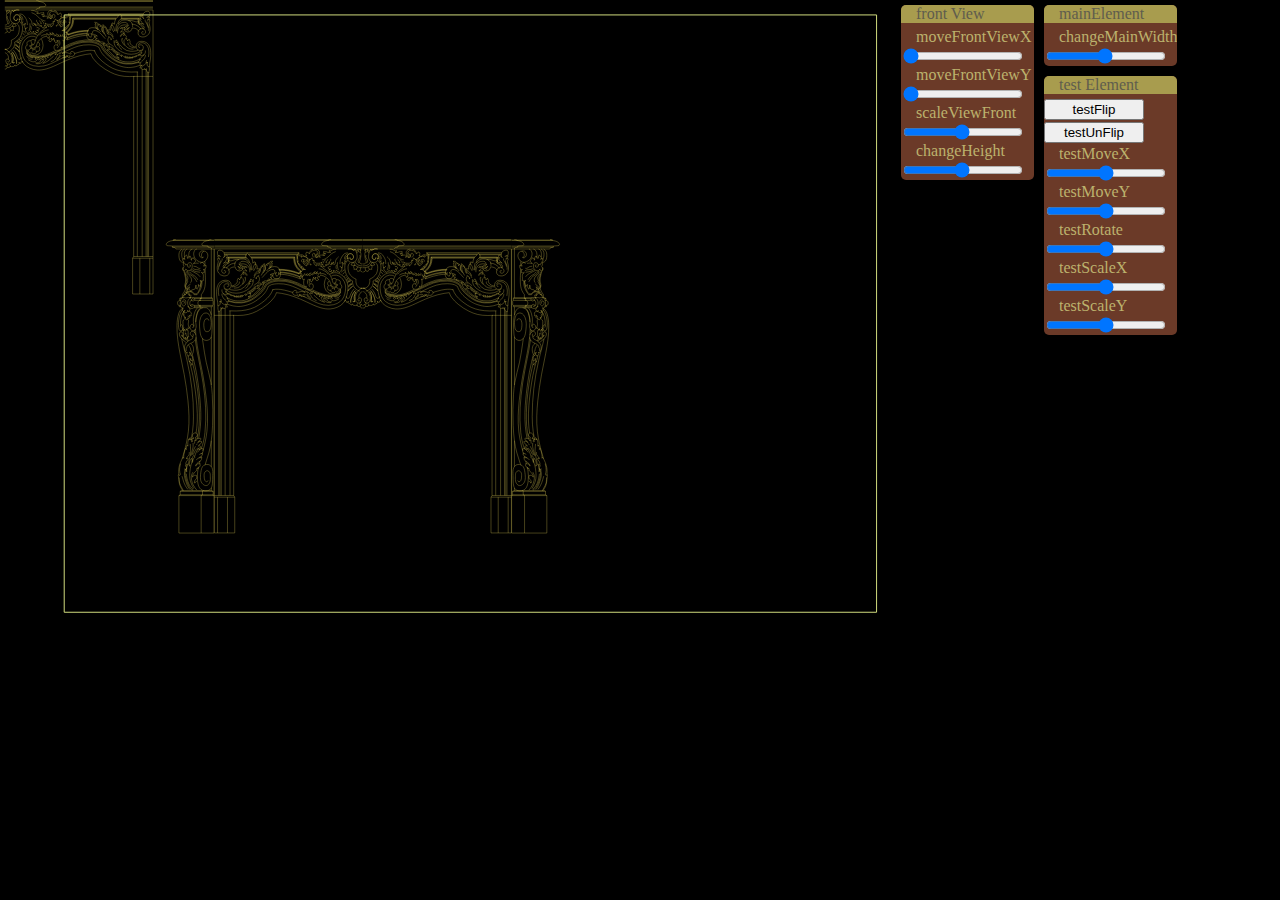
==== commit d1e66746: "redraw ui" ====
--- a/index.html
+++ b/index.html
@@ -3,15 +3,15 @@
 <head>
   <meta charset="UTF-8">		
 </head>
-<body >
-
-<div id = 'wrapperFireplaceModel' >  
+<body>
+<div id = 'app'>  
+  <div id = 'wrapperFireplaceModel'>  
 <svg id="model" xmlns="http://www.w3.org/2000/svg" viewBox="0 0 497.89 985.31">
   <defs>
     <style>
       .cls-1, .cls-2 {
         fill: none;
-        stroke: #2c2100;
+        stroke: #edda5c;
         stroke-linejoin: bevel;
       }
 
@@ -844,14 +844,10 @@
   </symbol>
 </svg>
 
-</div> 
-
+  </div> 
+</div>
 <script src="jsLibs/jquery.min.js"></script>    
 <script src="jsLibs/svg.js"></script>
 <script src="js/main.js"></script>
-
-
-
-
 </body>
 </html>
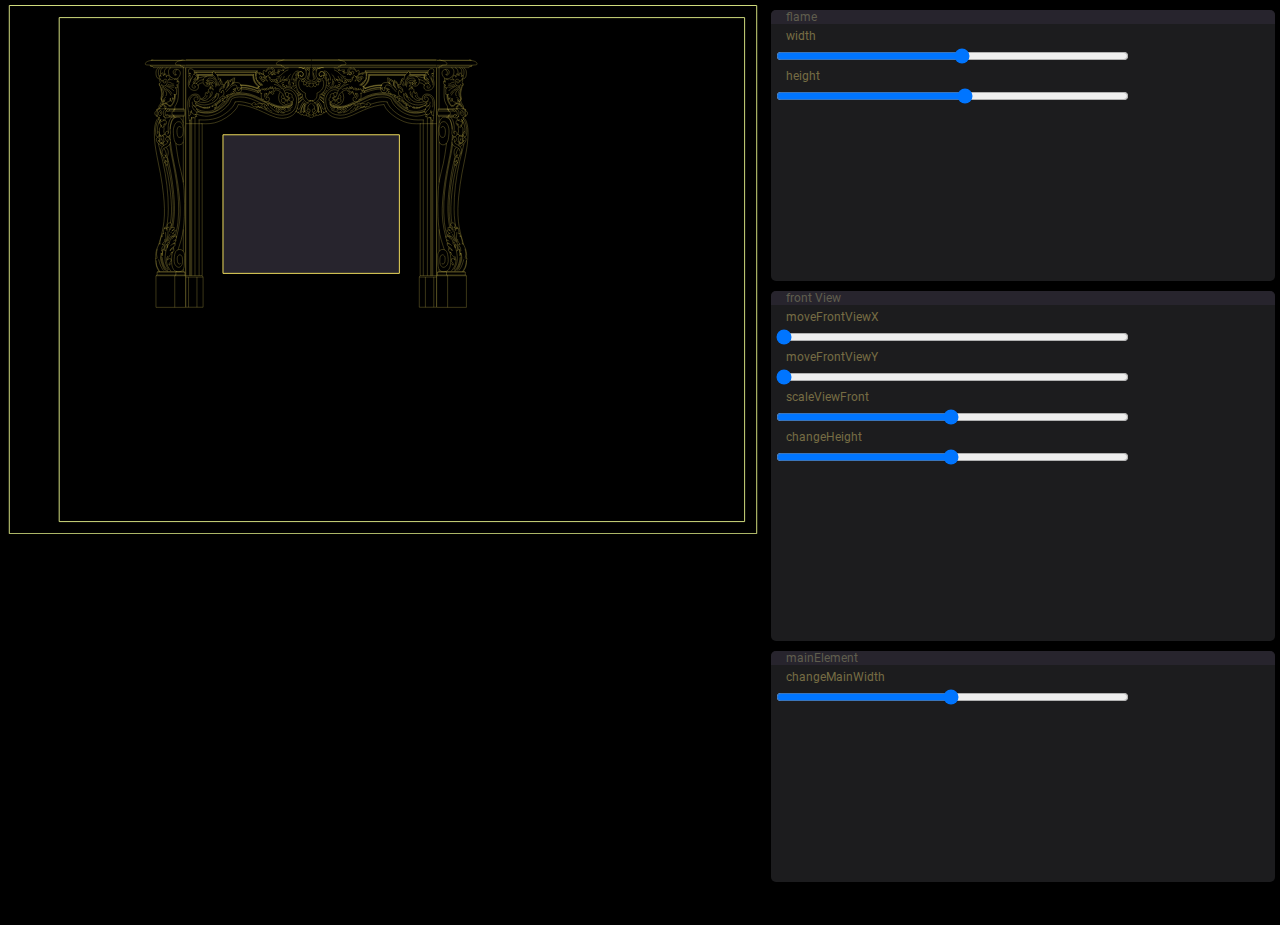
==== commit d868ea8d: "redraw ui" ====
--- a/index.html
+++ b/index.html
@@ -1,11 +1,13 @@
 <!DOCTYPE html>
 <html lang="en" >
 <head>
-  <meta charset="UTF-8">		
+  <meta charset="UTF-8">
+  <meta name="viewport" content="width=device-width, user-scalable=no">  	
+  <link href="styles/style.css" type="text/css" rel="stylesheet"/>		
 </head>
 <body>
 <div id = 'app'>  
-  <div id = 'wrapperFireplaceModel'>  
+
 <svg id="model" xmlns="http://www.w3.org/2000/svg" viewBox="0 0 497.89 985.31">
   <defs>
     <style>
@@ -843,8 +845,6 @@
     <line class="cls-1" x1="428.99" y1="984.43" x2="497.39" y2="984.43"/>
   </symbol>
 </svg>
-
-  </div> 
 </div>
 <script src="jsLibs/jquery.min.js"></script>    
 <script src="jsLibs/svg.js"></script>
--- a/styles/style.css
+++ b/styles/style.css
@@ -0,0 +1,41 @@
+	@font-face {
+		font-family: 'roboto';
+		src: url('../styles/Roboto-Regular.ttf');
+	} 
+  
+	* { 
+		margin: 0px; 
+		padding: 0px; 
+	}
+	
+	body { 
+		font-family: 'roboto';
+		overflow: hidden;
+		color: #788a93;
+		font-size: 12px;
+		background-color: #000000;		
+	}
+	
+	#app {
+		display: flex; 
+		flex-direction: column;
+		justify-content: space-around;
+		width: 100%; 
+		height: 100%; 
+		overflow: hidden; 
+		background-color: #000000;
+		padding: 5px;
+	}
+	
+	#uiWrapper { 
+		flex: 1 0 auto;
+		display: flex;
+		flex-direction: column;   
+		overflow: auto;
+		padding: 5px; 
+		padding-top: 0px; 
+	}
+	
+	#model { 
+		flex: 0 0 auto;
+	}	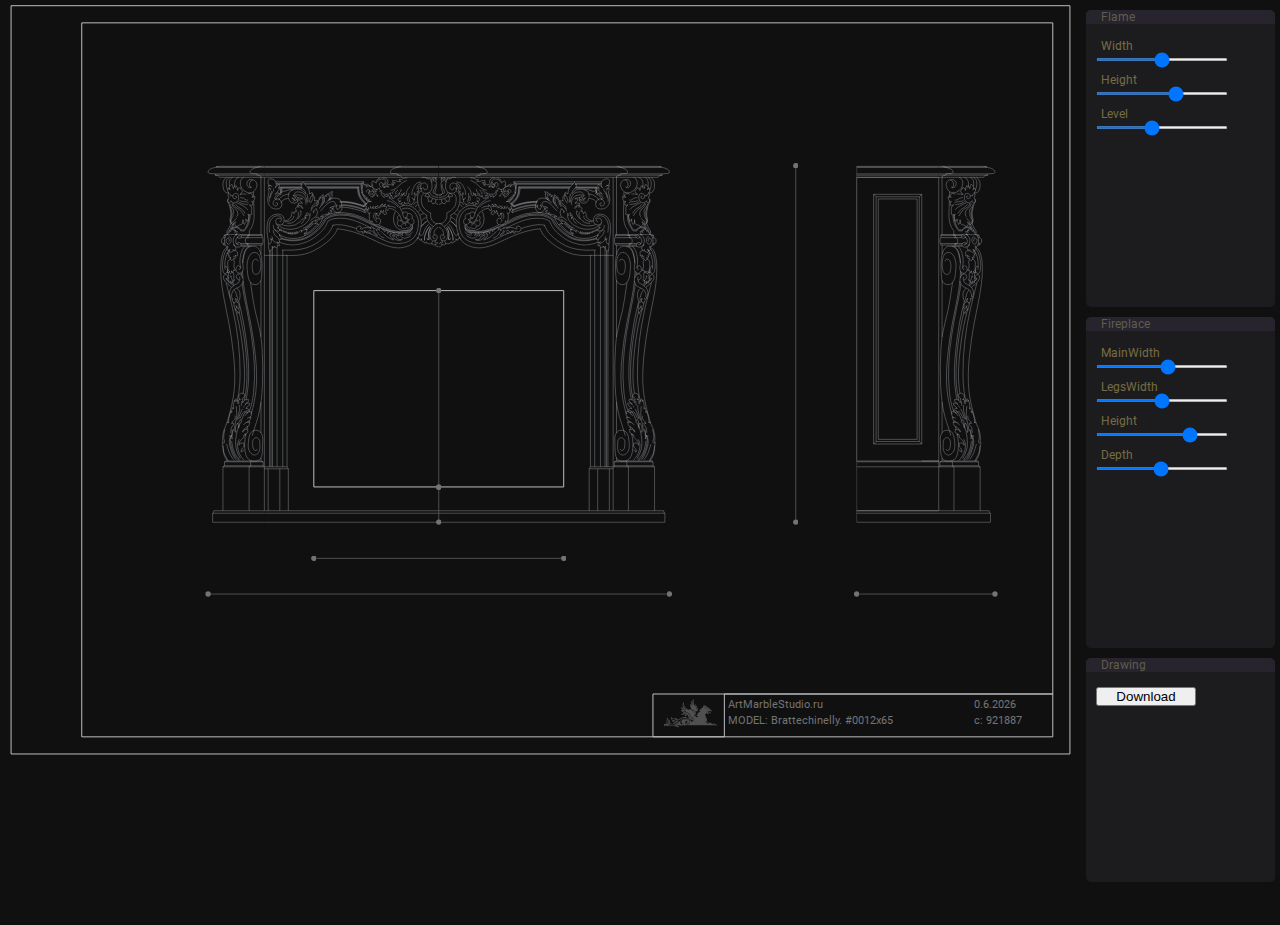
==== commit 93eee25d: "add flame" ====
--- a/index.html
+++ b/index.html
@@ -7,844 +7,866 @@
 </head>
 <body>
 <div id = 'app'>  
-
-<svg id="model" xmlns="http://www.w3.org/2000/svg" viewBox="0 0 497.89 985.31">
-  <defs>
-    <style>
-      .cls-1, .cls-2 {
-        fill: none;
-        stroke: #edda5c;
-        stroke-linejoin: bevel;
-      }
-
-      .cls-2 {
-        fill-rule: evenodd;
-      }
-    </style>
-  </defs>
-  <title>ai2</title>
-  <symbol id='leg'>
-    <line class="cls-1" x1="138.26" y1="3.62" x2="138.26" y2="5.13"/>
-    <path class="cls-1" d="M137.8,7.12C132.22,6,130,5.3,129,4.38" transform="translate(0.46 -3.5)"/>
-    <path class="cls-1" d="M137.8,8.63a86.1,86.1,0,0,1,9.47,2,34.28,34.28,0,0,1,7.46,3.11,13.08,13.08,0,0,1,4.79,4.36c1,1.66,1.73,3.78,1.36,5.24-0.82,3.26-7,3.05-11.76,3.22-3.33.12-5.92,0.44-8.52,0.76" transform="translate(0.46 -3.5)"/>
-    <line class="cls-1" x1="141.05" y1="23.85" x2="141.05" y2="27.53"/>
-    <path class="cls-1" d="M140.6,31a40.52,40.52,0,0,0-6.75,1.28A8.06,8.06,0,0,0,129.42,35a8.68,8.68,0,0,0-1,2.2" transform="translate(0.46 -3.5)"/>
-    <line class="cls-1" x1="18.76" y1="3.62" x2="18.76" y2="5.13"/>
-    <path class="cls-1" d="M18.3,7.12C12.72,6,10.47,5.3,9.46,4.38" transform="translate(0.46 -3.5)"/>
-    <path class="cls-1" d="M18.3,8.63a85.91,85.91,0,0,1,9.46,2,33.84,33.84,0,0,1,7.46,3.11A13.2,13.2,0,0,1,40,18.13c1,1.66,1.72,3.78,1.36,5.24-0.82,3.26-7,3.05-11.76,3.22-3.33.12-5.94,0.44-8.53,0.76" transform="translate(0.46 -3.5)"/>
-    <line class="cls-1" x1="21.54" y1="23.85" x2="21.54" y2="27.53"/>
-    <path class="cls-1" d="M21.08,31a40.52,40.52,0,0,0-6.75,1.28c-1.72.53-3.48,1.29-4.42,2.67a9.53,9.53,0,0,0-1,2.2" transform="translate(0.46 -3.5)"/>
-    <line class="cls-1" x1="10.55" y1="31.56" x2="10.55" y2="196.69"/>
-    <line class="cls-1" x1="10.55" y1="226.87" x2="10.55" y2="254.4"/>
-    <line class="cls-1" x1="10.55" y1="833.99" x2="10.55" y2="842.85"/>
-    <line class="cls-1" x1="1.05" y1="984.81" x2="1.05" y2="33.68"/>
-    <line class="cls-1" x1="7.82" y1="196.69" x2="70.1" y2="196.69"/>
-    <line class="cls-1" x1="6.93" y1="205.74" x2="6.93" y2="199.63"/>
-    <line class="cls-1" x1="6.93" y1="199.63" x2="66.56" y2="199.63"/>
-    <line class="cls-1" x1="6.93" y1="205.74" x2="55.57" y2="205.74"/>
-    <line class="cls-1" x1="43.79" y1="222.54" x2="7.69" y2="222.54"/>
-    <line class="cls-1" x1="45.43" y1="226.87" x2="6.93" y2="226.87"/>
-    <line class="cls-1" x1="6.93" y1="226.87" x2="6.93" y2="222.49"/>
-    <line class="cls-1" x1="6.93" y1="222.49" x2="7.69" y2="222.54"/>
-    <path class="cls-1" d="M6.47,209.24a4.66,4.66,0,0,0-1.6,1,5,5,0,0,0-.65,3.14c0,3.62,0,6.54-.05,10.09a3.26,3.26,0,0,0,.14,1.21c0.3,0.7,1.23,1,2.16,1.28" transform="translate(0.46 -3.5)"/>
-    <path class="cls-1" d="M18.4,276.86c0.58-2,1.17-4,2.56-5.1,2.35-1.81,7-1,9.52,1.27A10.3,10.3,0,0,1,33,277.11c2.84,7.25,2.6,14.8,1.39,23.44-0.7,5-1.72,10.35-5.45,12.42a10.19,10.19,0,0,1-6.51.81,12.09,12.09,0,0,1-7-3.94c-2.51-2.92-3.34-7-3.95-11-1.66-10.7-1.81-20.67,1-31.33,1.55-5.74,4-11.68,8.82-14.39a15,15,0,0,1,10.92-1.16c6.66,1.86,11,8.64,13.69,15.43,5.32,13.53,4,27.16,2.56,41-0.91,8.8-1.85,17.68-6.51,25.3-2.42,4-5.83,7.57-10.1,9a17.68,17.68,0,0,1-14-1.62,16.79,16.79,0,0,1-5.26-4.59C9.36,332,8.86,325.82,8.43,319.82,7.2,302.82,6.4,287,8,271c0.77-7.64,2.08-15.31,5.27-22.77,2.3-5.37,5.57-10.63,10.44-13.2a16.1,16.1,0,0,1,3.51-1.34" transform="translate(0.46 -3.5)"/>
-    <line class="cls-1" x1="1.05" y1="859.36" x2="119.07" y2="859.36"/>
-    <line class="cls-1" x1="119.07" y1="859.36" x2="119.07" y2="984.81"/>
-    <path class="cls-1" d="M104.7,235.38a24.34,24.34,0,0,1,9.21,7.3,38.23,38.23,0,0,1,5.63,12c4,12.94,5.26,26.34,5.49,39.73,0.51,30.93-4.29,61.7-10.11,92.13-4.56,23.89-9.75,47.54-14.15,71.36q-7.94,42.93-12.41,86.57c-3.47,34.26-5.27,68.92-1.51,102.9,2.9,26.26,9.12,52.11,16.63,77.78,1.41,4.8,2.86,9.6,4.29,14.39" transform="translate(0.46 -3.5)"/>
-    <line class="cls-1" x1="68.59" y1="230.21" x2="27.66" y2="230.21"/>
-    <line class="cls-1" x1="4.28" y1="859.36" x2="4.28" y2="845.14"/>
-    <line class="cls-1" x1="4.28" y1="845.14" x2="114.61" y2="845.14"/>
-    <line class="cls-1" x1="114.61" y1="845.14" x2="114.61" y2="856.53"/>
-    <line class="cls-1" x1="10.55" y1="842.85" x2="111.93" y2="842.85"/>
-    <line class="cls-1" x1="111.93" y1="842.85" x2="114.61" y2="845.14"/>
-    <line class="cls-1" x1="119.07" y1="859.36" x2="114.61" y2="856.53"/>
-    <line class="cls-1" x1="7.82" y1="196.69" x2="6.93" y2="199.63"/>
-    <path class="cls-1" d="M30.77,759.5c-1.94-6.56.55,1.64-1.52-4.88-3.61-11.42-7.61-22.72-10.82-34.25a312.39,312.39,0,0,1-8.39-42c-2.22-16.54-3.36-33.18-4.1-49.84A932.46,932.46,0,0,1,7,523.63c0.9-13,2.1-26.06,4.27-38.91,3.9-23.15,11-45.73,15.94-68.69,4.8-22.16,7.66-44.69,11-67.14,0.6-4.07,1.22-8.14,1.76-12.22" transform="translate(0.46 -3.5)"/>
-    <path class="cls-1" d="M57.93,815.32a9,9,0,0,1,3.17.56,5.25,5.25,0,0,1,3,3.74,7,7,0,0,1,.06,1.24" transform="translate(0.46 -3.5)"/>
-    <path class="cls-1" d="M64.21,820.86a3.4,3.4,0,0,0,1.95-.14c0.7-.46.61-1.83,0.46-3.08-0.47-3.64-1.53-6.26-3.72-8.25a26.48,26.48,0,0,1-2.82-2.54,9,9,0,0,1-1.53-6.35c0.06-.68.17-1.34,0.18-2a14.87,14.87,0,0,0-.18-2" transform="translate(0.46 -3.5)"/>
-    <path class="cls-1" d="M58.54,796.51a16.81,16.81,0,0,1,3.9-1.45,9.48,9.48,0,0,1,8.25,2.27,13,13,0,0,1,2.36,4" transform="translate(0.46 -3.5)"/>
-    <path class="cls-1" d="M73.05,801.31a29.8,29.8,0,0,0-.37-4.51c-0.78-4.25-3.44-8.18-6.39-11.3a31.26,31.26,0,0,0-4.17-3.73c-1.12-.83-2.35-1.65-2.81-2.79a9.06,9.06,0,0,1-.11-3.43,6.75,6.75,0,0,0-.17-2,9.43,9.43,0,0,0-.56-1.48" transform="translate(0.46 -3.5)"/>
-    <path class="cls-1" d="M51.87,772a6.15,6.15,0,0,1,3.08-.8,4.65,4.65,0,0,1,2.4,1.13l0.51,0.46" transform="translate(0.46 -3.5)"/>
-    <path class="cls-1" d="M57.87,772.82A12.17,12.17,0,0,0,55,769.31c-1.82-1.34-4.5-1.61-6.14-3.26a5.42,5.42,0,0,1-1.51-4.23c0.11-.94.53-1.82,0.57-2.75a4,4,0,0,0-.61-2.23c-0.12-.17-0.24-0.34-0.36-0.5" transform="translate(0.46 -3.5)"/>
-    <path class="cls-1" d="M47,756.32c1.15-.13,2.29-0.26,3.45-0.29a13.07,13.07,0,0,1,9.18,3.12A6.28,6.28,0,0,1,61.78,763a8,8,0,0,1,0,1.25" transform="translate(0.46 -3.5)"/>
-    <path class="cls-1" d="M61.78,764.22a16.42,16.42,0,0,0-.64-4.81c-1.12-3.11-4.3-5.35-7.05-7.45-2.29-1.75-4.29-3.4-6.88-5-1.66-1-3.55-2.06-3.94-3.7a13.6,13.6,0,0,1-.12-2.2A8.77,8.77,0,0,0,42,737.38c-0.26-.47-0.53-0.93-0.81-1.38" transform="translate(0.46 -3.5)"/>
-    <path class="cls-1" d="M41.18,736a43.62,43.62,0,0,1,6.66-.06,15.1,15.1,0,0,1,8.51,3.18A20,20,0,0,1,60,743.93" transform="translate(0.46 -3.5)"/>
-    <path class="cls-1" d="M52.05,736.78a18.25,18.25,0,0,0-3.4-2.68c-1.33-.74-2.86-1.13-4.27-1.86a5.71,5.71,0,0,1-2.16-1.75,8.22,8.22,0,0,1-.88-2.34,8.52,8.52,0,0,0-.8-2.15,4.79,4.79,0,0,0-1.65-1.68,7.76,7.76,0,0,0-1.09-.51" transform="translate(0.46 -3.5)"/>
-    <path class="cls-1" d="M37.81,723.8A11.43,11.43,0,0,1,41,722.22a8.44,8.44,0,0,1,6.46,1.43A17.83,17.83,0,0,1,50,725.88" transform="translate(0.46 -3.5)"/>
-    <path class="cls-1" d="M43.17,722.08a15.74,15.74,0,0,1-2.94-2.14A7.73,7.73,0,0,1,38,716.6,12.68,12.68,0,0,1,38,712a7.24,7.24,0,0,0-.41-3.89,8.7,8.7,0,0,0-1-1.42" transform="translate(0.46 -3.5)"/>
-    <path class="cls-1" d="M36.56,706.73a13.87,13.87,0,0,1,2.95-1.29c2.54-.68,5.46.16,7.85,1.54a6.72,6.72,0,0,1,2.13,1.71,9.16,9.16,0,0,1,1.13,2.18" transform="translate(0.46 -3.5)"/>
-    <path class="cls-1" d="M56.3,718.36a34.78,34.78,0,0,0-2.15-3.54,10.47,10.47,0,0,0-2.47-2.59c-0.62-.43-1.31-0.75-2-1.21a3,3,0,0,1-1.35-1.75,2.64,2.64,0,0,1,1-2.29c1.35-1.1,3.49-.43,5.09.58a12,12,0,0,1,4.34,5.64c0.85,1.89,1.57,3.86,2.38,5.78,0.74,1.75,1.56,3.47,2.21,5.24A59.75,59.75,0,0,1,65.45,732" transform="translate(0.46 -3.5)"/>
-    <path class="cls-1" d="M55.84,709.74c-0.71-1.94-1.42-3.88-2.78-5.1a10.66,10.66,0,0,0-5.18-2,6.68,6.68,0,0,1-3.45-1.2,6,6,0,0,1-.65-0.7" transform="translate(0.46 -3.5)"/>
-    <path class="cls-1" d="M43.79,700.71a20.18,20.18,0,0,1,1.8-2.36,6.94,6.94,0,0,1,2.66-1.8c1.53-.57,3.55-0.73,4.47.41,0.12,0.16.22,0.35,0.34,0.53" transform="translate(0.46 -3.5)"/>
-    <path class="cls-1" d="M53.07,697.49a12.2,12.2,0,0,0-2.57-4.79c-1.36-1.31-3.44-1.92-4.91-3.22a7.68,7.68,0,0,1-1.22-1.36,8.11,8.11,0,0,1-1.25-2.53,5,5,0,0,0-.68-1.82,3.75,3.75,0,0,0-1.36-.83" transform="translate(0.46 -3.5)"/>
-    <path class="cls-1" d="M41.08,682.94a16,16,0,0,1,3.21-1.51,9.11,9.11,0,0,1,7.15.84A14,14,0,0,1,55,685.81" transform="translate(0.46 -3.5)"/>
-    <path class="cls-1" d="M55,685.81c-0.48-1.75-1-3.5-2.13-4.58-1.36-1.27-3.66-1.62-5.18-2.86a6.59,6.59,0,0,1-2.18-4.1,4.77,4.77,0,0,1,.31-3,6,6,0,0,1,1.68-1.67" transform="translate(0.46 -3.5)"/>
-    <path class="cls-1" d="M47.46,669.62a3.58,3.58,0,0,0,1.17,1.83c0.76,0.41,1.95-.12,3-0.24A6.2,6.2,0,0,1,55,672a13.75,13.75,0,0,1,4.34,3.11,8.23,8.23,0,0,1,1.84,3.08,12.24,12.24,0,0,1,.36,1.91" transform="translate(0.46 -3.5)"/>
-    <path class="cls-1" d="M61.56,680.09a12.67,12.67,0,0,0,1-2.2c0.48-1.48.24-2.91-.62-5-0.38-.92-0.88-2-0.43-2.18S63,671,63.4,670.55a1.09,1.09,0,0,0,.26-0.44c0.81-2.39-3-3.38-5.1-5.47a7.2,7.2,0,0,1-.26-9.58c1.72-1.86,4.65-2.43,7.22-1.93a10,10,0,0,1,5.73,3.42,10.48,10.48,0,0,1,2.3,7c0,2.25-.57,4.81-2.43,5.41a5.5,5.5,0,0,0-1.37.43,1.59,1.59,0,0,0-.56,1.81c0.26,0.81,1.14,1.64,1.56,1.36,0.59-.39.21-3.06,0.62-2.92a3.09,3.09,0,0,1,.68.87c0.88,1.27,1.79,2,2.12,3,0.51,1.55-.45,3.73-0.75,5.72a17.13,17.13,0,0,0-.12,2.87" transform="translate(0.46 -3.5)"/>
-    <path class="cls-1" d="M103.8,846.35c0.82-1.71,1.64-3.41,2.52-5.08,2.19-4.18,4.74-8.15,6.78-12.43a42.1,42.1,0,0,0,4.47-17.73,33.06,33.06,0,0,1,.06-3.34,28.61,28.61,0,0,1,1.52-5.73" transform="translate(0.46 -3.5)"/>
-    <path class="cls-1" d="M73.31,682.13c0.56,0.84,1.14,1.68,1.69,1.71,0.92,0,1.82-2.1,1.69-3.56-0.1-1-.7-1.71-0.85-2.6A3.38,3.38,0,0,1,77,674.55a4.43,4.43,0,0,1,1.12-.52" transform="translate(0.46 -3.5)"/>
-    <path class="cls-1" d="M78.16,674c-0.16,1-.31,2,0.25,2.46a3,3,0,0,0,.86.43" transform="translate(0.46 -3.5)"/>
-    <path class="cls-1" d="M79.27,676.92c-0.14-1.09-.29-2.18-0.33-3.33a5.23,5.23,0,0,1,.48-2.76,15.42,15.42,0,0,0,1-1.57,4,4,0,0,0,.19-0.73" transform="translate(0.46 -3.5)"/>
-    <path class="cls-1" d="M80.65,668.54a9.36,9.36,0,0,1,2,2,8.63,8.63,0,0,1,1,4.47c0,0.6,0,1.18,0,1.77" transform="translate(0.46 -3.5)"/>
-    <path class="cls-1" d="M83.63,676.82a8,8,0,0,1,.54-1.36,11.31,11.31,0,0,0,.62-1.19,2.37,2.37,0,0,0,.16-1,4.36,4.36,0,0,0-.08-0.66" transform="translate(0.46 -3.5)"/>
-    <path class="cls-1" d="M84.87,672.65a70.58,70.58,0,0,1,2.84,7.76,29.92,29.92,0,0,1,1,5.19,53.39,53.39,0,0,1-.51,11.61" transform="translate(0.46 -3.5)"/>
-    <path class="cls-1" d="M88.2,697.21a1.14,1.14,0,0,1,.31-0.73,1.78,1.78,0,0,1,.62-0.15,2.36,2.36,0,0,0,1.73-1.43,5.2,5.2,0,0,0,.22-0.77" transform="translate(0.46 -3.5)"/>
-    <path class="cls-1" d="M91.09,694.13a29.45,29.45,0,0,1,2.26,6,30.16,30.16,0,0,1,.19,8.45" transform="translate(0.46 -3.5)"/>
-    <path class="cls-1" d="M93.54,708.62a3.91,3.91,0,0,1,.66-1.28c0.57-.67,1.62-1,1.92-1.76a3,3,0,0,0,0-1.51" transform="translate(0.46 -3.5)"/>
-    <path class="cls-1" d="M96.16,704.07c1.14,3.68,2.29,7.38,3.37,11.1A77,77,0,0,1,102,725.8a88.09,88.09,0,0,1,.52,12" transform="translate(0.46 -3.5)"/>
-    <path class="cls-1" d="M102.49,737.81c0.55-1.53,1.09-3.08,1.85-2.84a3.37,3.37,0,0,1,1.12,1.07" transform="translate(0.46 -3.5)"/>
-    <path class="cls-1" d="M107.77,739.5c2.1,4.39,4.2,8.78,5.94,13.31a89,89,0,0,1,4.44,15.65A77.61,77.61,0,0,1,119.47,782c0,3.72-.23,7.43-0.5,11.15" transform="translate(0.46 -3.5)"/>
-    <path class="cls-1" d="M58.63,844.56c4.47-5.51,9-11,12.1-17.22a58.78,58.78,0,0,0,5-14.74c1.35-6.48,1.87-13.3,0-19.45a51.08,51.08,0,0,0-4-8.81" transform="translate(0.46 -3.5)"/>
-    <path class="cls-1" d="M68.76,839.45c4.27-7.74,8.53-15.47,11-23.74,3.93-13.38,3.06-28.11.86-42.32-1.34-8.63-3.16-17.06-6.57-24.88a130.25,130.25,0,0,0-6.74-12.78" transform="translate(0.46 -3.5)"/>
-    <path class="cls-1" d="M96.08,759.21c-0.4-3.32-.81-6.64-2.33-9.42-1.12-2-2.81-3.75-4.12-5.7a22.44,22.44,0,0,1-1.66-3c-0.25-.56-0.5-1.15-0.74-1.72" transform="translate(0.46 -3.5)"/>
-    <path class="cls-1" d="M87.22,739.42c1.25-.8,2.51-1.58,3.57-1.37s1.84,1.3,2.68,2.4" transform="translate(0.46 -3.5)"/>
-    <path class="cls-1" d="M93.47,740.45c-0.43-2.39-.86-4.77-2.17-6.58-1.45-2-4-3.34-5.51-5.39a12,12,0,0,1-2-6.27,38,38,0,0,1,.11-5.18" transform="translate(0.46 -3.5)"/>
-    <path class="cls-1" d="M57.2,688.42q1.27,2.69,2.57,5.35" transform="translate(0.46 -3.5)"/>
-    <path class="cls-1" d="M66.4,688.79c-0.37-2.3-.74-4.6-0.9-6.92-0.13-1.92-.12-3.86-0.11-5.79" transform="translate(0.46 -3.5)"/>
-    <path class="cls-1" d="M52.37,671.2c-0.12-.66-0.24-1.32-0.36-2-0.92-5.18-1.84-10.36-2.64-15.53-4.67-30.28-5.13-60.55-3.09-92.1,1.72-26.68,5.23-54.27,8.46-77.45A657.75,657.75,0,0,1,67,417.79c2-8.76,4.45-18.65,6.87-28.53" transform="translate(0.46 -3.5)"/>
-    <path class="cls-1" d="M44.6,707.86c-1.61-4.21-3.21-8.41-4.61-12.69-4.65-14.12-7.08-28.93-8.72-43.78a519.83,519.83,0,0,1-2.06-82.68,815.2,815.2,0,0,1,8.57-82.84C42,458.31,47.3,431,52.87,403.62c3.49-17.12,7.08-34.23,9.4-51.51,0.51-3.74.95-7.49,1.35-11.25" transform="translate(0.46 -3.5)"/>
-    <path class="cls-1" d="M77.44,674.32c-0.21-1.1-.42-2.2-0.63-3.29-1.39-7.3-2.78-14.6-3.85-22-2.4-16.61-3.12-33.49-3.26-50.26A760,760,0,0,1,75,504.68a840.49,840.49,0,0,1,16.73-96.17c2.82-11.82,5.86-23,9.54-37.69,2.51-9.95,5.3-21.5,8.11-33.11" transform="translate(0.46 -3.5)"/>
-    <path class="cls-1" d="M75.84,208.28a7,7,0,0,1-1.64,2.19c-2,1.55-5.92.68-7.73-1.49a5,5,0,0,1-1-4.26,6.4,6.4,0,0,1,2.66-3.7,10.13,10.13,0,0,1,7-1.49,16.42,16.42,0,0,1,11.41,7.53c2.83,4.43,3.32,9.92,2.35,15.41s-3.49,11.17-9,13.09c-4.49,1.57-11,.71-12.54-3.14-1.23-3.06.69-8,4.22-9.38,2.1-.82,4.77-0.37,6,1.31a4,4,0,0,1,.19,4.18A2.82,2.82,0,0,1,74.8,230c-1.22-.23-2.55-1.47-2.25-2.4a2.59,2.59,0,0,1,.71-0.89" transform="translate(0.46 -3.5)"/>
-    <path class="cls-1" d="M75.84,208.28a5.23,5.23,0,0,0,.33-2.48,3.78,3.78,0,0,0-3.95-2.43c-1.34.11-2.64,1-2.82,2a3.72,3.72,0,0,0,.38,1.9" transform="translate(0.46 -3.5)"/>
-    <path class="cls-1" d="M76,207.54a14.51,14.51,0,0,1,3.59,3.2,13.81,13.81,0,0,1,2.39,7c0.31,2.93.13,6.08-1.55,8a8.12,8.12,0,0,1-2.38,1.8" transform="translate(0.46 -3.5)"/>
-    <path class="cls-1" d="M81.79,200.19a35.2,35.2,0,0,1,4.28-.41,36.14,36.14,0,0,1,9.69,1.68" transform="translate(0.46 -3.5)"/>
-    <path class="cls-1" d="M95.76,201.46a6.18,6.18,0,0,1,2.08-1.33,5.8,5.8,0,0,1,3.26.35l1.53,0.55" transform="translate(0.46 -3.5)"/>
-    <path class="cls-1" d="M102.63,201a9.19,9.19,0,0,1,2.67-.74c3.09-.15,5.44,3.75,6.87,7.31a28,28,0,0,1,2,11.67,31.63,31.63,0,0,1-2.62,12.2c-0.73,1.7-1.65,3.45-3.11,3.83a6.05,6.05,0,0,1-2.51-.12" transform="translate(0.46 -3.5)"/>
-    <path class="cls-1" d="M115.74,209.24a12.57,12.57,0,0,1,3.81,1.53,8.44,8.44,0,0,1,3.21,4.81,12.16,12.16,0,0,1-.57,7.08,5.79,5.79,0,0,1-1.28,2.3c-0.89.81-2.3,0.94-3.72,1.07" transform="translate(0.46 -3.5)"/>
-    <line class="cls-1" x1="55.57" y1="205.74" x2="67.15" y2="205.74"/>
-    <line class="cls-1" x1="75.73" y1="205.74" x2="78.71" y2="205.74"/>
-    <line class="cls-1" x1="113.23" y1="205.74" x2="116.2" y2="205.74"/>
-    <line class="cls-1" x1="110.26" y1="199.63" x2="116.2" y2="199.63"/>
-    <line class="cls-1" x1="78.4" y1="196.69" x2="83.84" y2="196.69"/>
-    <line class="cls-1" x1="111.97" y1="196.69" x2="116.2" y2="199.63"/>
-    <line class="cls-1" x1="116.2" y1="199.63" x2="116.2" y2="205.74"/>
-    <line class="cls-1" x1="43.79" y1="222.54" x2="68.66" y2="222.54"/>
-    <line class="cls-1" x1="78.63" y1="222.54" x2="80.69" y2="222.54"/>
-    <line class="cls-1" x1="113.82" y1="222.54" x2="117.65" y2="222.54"/>
-    <line class="cls-1" x1="45.43" y1="226.87" x2="67.42" y2="226.87"/>
-    <line class="cls-1" x1="86.57" y1="226.87" x2="88.47" y2="226.87"/>
-    <line class="cls-1" x1="112.48" y1="226.87" x2="117.72" y2="226.87"/>
-    <line class="cls-1" x1="117.72" y1="226.87" x2="117.72" y2="222.54"/>
-    <path class="cls-1" d="M88.75,228.57a13.13,13.13,0,0,1-2.12,4c-1.14,1.31-2.83,2.16-3.95,3.59a5.8,5.8,0,0,0-1.25,3.95,5.55,5.55,0,0,0,1.3,3,16.13,16.13,0,0,1,1.84,2.12,7.07,7.07,0,0,1,.66,1.95" transform="translate(0.46 -3.5)"/>
-    <path class="cls-1" d="M85.23,247.16c1.67-.36,3.35-0.73,4-1.89a5.64,5.64,0,0,0,.48-2.17" transform="translate(0.46 -3.5)"/>
-    <path class="cls-1" d="M89.72,243.1a7.05,7.05,0,0,0-.1,3.95c0.58,1.41,2.37,2.35,4.06,2.82a23.76,23.76,0,0,1,3.31.86A10.5,10.5,0,0,1,98.93,252" transform="translate(0.46 -3.5)"/>
-    <path class="cls-1" d="M98.93,252a12.23,12.23,0,0,0,1.53-3.52A6.29,6.29,0,0,0,99.7,244,11.16,11.16,0,0,0,99,243" transform="translate(0.46 -3.5)"/>
-    <path class="cls-1" d="M99,243a11.43,11.43,0,0,1,2.17,1,4.08,4.08,0,0,1,1.73,2.17,4.36,4.36,0,0,1,.11.54" transform="translate(0.46 -3.5)"/>
-    <path class="cls-1" d="M103,246.78a8.06,8.06,0,0,0,3-2.6,4.84,4.84,0,0,0,.05-4.55c-0.16-.28-0.37-0.53-0.54-0.81a5.1,5.1,0,0,1-.64-1.47,5.67,5.67,0,0,1,0-2.84,11.19,11.19,0,0,1,1.12-2.6" transform="translate(0.46 -3.5)"/>
-    <path class="cls-1" d="M103.68,207.4c-1.82-.25-3.63-0.51-5,0.1-2.55,1.16-3.42,5.43-3.37,8.83a18.85,18.85,0,0,0,.62,4.52,11.33,11.33,0,0,0,1.67,3.93,7,7,0,0,0,4.87,3.06c2.74,0.08,5-3.06,6.33-6.36,1.22-3.13,1.52-6.42-.69-8.48-1.54-1.42-4.28-2.26-5.74-1.32a5.19,5.19,0,0,0-1.67,3.06c-0.47,1.61-.86,3.4.06,4.28a4.5,4.5,0,0,0,1.53.77" transform="translate(0.46 -3.5)"/>
-    <path class="cls-1" d="M47.64,209.24a12.57,12.57,0,0,1,3.81,1.53,8.47,8.47,0,0,1,3.22,4.81,12.16,12.16,0,0,1-.57,7.08,5.7,5.7,0,0,1-1.28,2.3c-0.89.81-2.3,0.94-3.72,1.07" transform="translate(0.46 -3.5)"/>
-    <line class="cls-1" x1="45.14" y1="205.74" x2="48.1" y2="205.74"/>
-    <line class="cls-1" x1="42.16" y1="199.63" x2="48.1" y2="199.63"/>
-    <line class="cls-1" x1="43.87" y1="196.69" x2="48.1" y2="199.63"/>
-    <line class="cls-1" x1="48.1" y1="199.63" x2="48.1" y2="205.74"/>
-    <line class="cls-1" x1="45.72" y1="222.54" x2="49.55" y2="222.54"/>
-    <line class="cls-1" x1="44.38" y1="226.87" x2="49.62" y2="226.87"/>
-    <line class="cls-1" x1="49.62" y1="226.87" x2="49.62" y2="222.54"/>
-    <line class="cls-1" x1="43.87" y1="196.69" x2="43.87" y2="186.29"/>
-    <path class="cls-1" d="M43.41,189.79a95.27,95.27,0,0,1-5.46-8c-9.43-16-8.47-36.45-7.79-55.84,0.26-7.39.47-14.63,0.68-21.77" transform="translate(0.46 -3.5)"/>
-    <line class="cls-1" x1="107.42" y1="196.69" x2="107.42" y2="186.29"/>
-    <path class="cls-1" d="M107,189.79c-1.92-2.61-3.84-5.23-5.46-8A52.53,52.53,0,0,1,96,168.29" transform="translate(0.46 -3.5)"/>
-    <path class="cls-1" d="M38.93,66.23c2.68-1.38,4.35-5.52,4.12-9.52-0.37-6.38-5.55-12.36-10.54-12.18-4.07.16-8,4.43-9.74,8.83-2.24,5.74-.7,11.7,2.34,17s7.43,9.78,12.76,11.09c3.81,0.93,8.05.2,12-1.26A29,29,0,0,0,64.9,68a48.47,48.47,0,0,0,3.25-7.39" transform="translate(0.46 -3.5)"/>
-    <path class="cls-1" d="M47.86,85.56c-3-1.84-6-3.68-8.37-3.06-1.68.44-3,2.14-4.62,4.37-1.09,1.55-2.29,3.36-1.37,4.17,0.43,0.39,1.32.56,1.81,1,0.66,0.61.54,1.71,0.43,2.81" transform="translate(0.46 -3.5)"/>
-    <path class="cls-1" d="M35.74,94.85A6.58,6.58,0,0,0,34.24,94c-1.46-.54-3.35-0.06-4.69-0.75a6.2,6.2,0,0,1-1.74-1.63" transform="translate(0.46 -3.5)"/>
-    <path class="cls-1" d="M27.82,91.61c-0.23,2.92-.47,5.83.62,8.74,1,2.74,3.26,5.49,5.92,5.8A10,10,0,0,0,37,106" transform="translate(0.46 -3.5)"/>
-    <path class="cls-1" d="M37,106a9.41,9.41,0,0,0-2.12,1.45,5.94,5.94,0,0,0-1.18,5.82,4.09,4.09,0,0,1,.44,2.25,3,3,0,0,1-.75,1" transform="translate(0.46 -3.5)"/>
-    <path class="cls-1" d="M33.37,116.48c1.36,0.12,2.72.23,4.13,0.37a8.72,8.72,0,0,0,3.39-.06,8.37,8.37,0,0,0,2.51-1.5" transform="translate(0.46 -3.5)"/>
-    <path class="cls-1" d="M43.4,115.29c-2.4,1.94-4.79,3.87-5.92,6.47a16.71,16.71,0,0,0-.91,7.23c0.11,2.48.39,4.8,0.5,7.42,0.07,1.55.08,3.2-.8,4.32a6.71,6.71,0,0,1-1.1,1" transform="translate(0.46 -3.5)"/>
-    <path class="cls-1" d="M35.17,141.72a26.07,26.07,0,0,0,4.92,2,8.07,8.07,0,0,0,5.52-.2,9.57,9.57,0,0,0,2.11-1.61" transform="translate(0.46 -3.5)"/>
-    <path class="cls-1" d="M47.71,141.92c-1.66,2.18-3.32,4.35-3.5,6.65-0.26,3.31,2.54,6.89,2.72,10.47a14.78,14.78,0,0,1-.31,3.22" transform="translate(0.46 -3.5)"/>
-    <path class="cls-1" d="M46.63,162.26A10.57,10.57,0,0,0,50.26,161c1.51-1.05,2.32-3,3.12-4.93" transform="translate(0.46 -3.5)"/>
-    <path class="cls-1" d="M53.38,156c-0.58,2.77-1.17,5.53-.1,7.86s3.64,4.07,3.93,6.54a7.68,7.68,0,0,1,0,1.41" transform="translate(0.46 -3.5)"/>
-    <path class="cls-1" d="M57.21,171.83a17.18,17.18,0,0,0,3.93-5c1.08-2.59.64-5.73,0.21-8.86" transform="translate(0.46 -3.5)"/>
-    <path class="cls-1" d="M61.35,157.93c0,4.65-.06,9.32,2.42,12,1.64,1.76,4.36,2.64,7.36,3.33,2.56,0.57,5.32,1,6.24,2.92a7.52,7.52,0,0,1,.5,2.11" transform="translate(0.46 -3.5)"/>
-    <path class="cls-1" d="M77.86,178.27c2.15-1.16,4.3-2.32,5.74-4.33A6,6,0,0,0,84.92,170a22.62,22.62,0,0,0-1.1-3.53,12.07,12.07,0,0,1-.3-2.91" transform="translate(0.46 -3.5)"/>
-    <path class="cls-1" d="M83.51,163.57c0.58,1.49,1.17,3,2.42,3.62s3,0.42,3.93,1.31a3.6,3.6,0,0,1,.9,2.42,9.32,9.32,0,0,1-.3,2.42" transform="translate(0.46 -3.5)"/>
-    <path class="cls-1" d="M90.46,173.34a21.79,21.79,0,0,0,3.83-5.23,15.63,15.63,0,0,0,1.2-6,13,13,0,0,0-.4-4,16.65,16.65,0,0,0-3.3-5.4" transform="translate(0.46 -3.5)"/>
-    <path class="cls-1" d="M35.54,64.27c2,1.29,4,2.58,6,2.59,3.85,0,7.61-4.75,8.6-9.3a11.82,11.82,0,0,0-1.94-9.38,10.64,10.64,0,0,0-10.7-4.57,14.32,14.32,0,0,0-3.42,1.05" transform="translate(0.46 -3.5)"/>
-    <path class="cls-1" d="M108.41,37.18c2.59,2.26,5.19,4.52,6.93,7.26,3.69,5.8,3.55,13.73,2.61,21.12-0.55,4.31-1.37,8.43-4.18,11.7-2.25,2.62-5.77,4.7-9,4.25a12.82,12.82,0,0,1-2.6-.73" transform="translate(0.46 -3.5)"/>
-    <path class="cls-1" d="M102.06,79.66a35.63,35.63,0,0,1,1.56,5.94,13.07,13.07,0,0,1-.31,5.64A19.79,19.79,0,0,1,101,95.72" transform="translate(0.46 -3.5)"/>
-    <path class="cls-1" d="M101,95.72c1.62,1.21,3.24,2.42,4.06,4.06,1.2,2.4.71,5.72-.52,8.35a23.71,23.71,0,0,1-3,4.59" transform="translate(0.46 -3.5)"/>
-    <path class="cls-1" d="M101.53,112.72a172,172,0,0,0-4.91,21.21,42.32,42.32,0,0,0-.1,14.05c0.5,2.56,1.38,5,1.83,7.65a18,18,0,0,1-.13,7.55,21.52,21.52,0,0,1-2.21,5.1" transform="translate(0.46 -3.5)"/>
-    <path class="cls-1" d="M84.93,243.13a9.9,9.9,0,0,1-2.15,3.4c-1.64,1.44-4.41,2-5.41,3.6-0.86,1.4-.44,3.61.13,5.56a6.8,6.8,0,0,1,.49,2.84,6.31,6.31,0,0,1-1,2.08" transform="translate(0.46 -3.5)"/>
-    <path class="cls-1" d="M77,260.61c1.84,0.25,3.7.5,5.27-.14a10.46,10.46,0,0,0,2.16-1.31" transform="translate(0.46 -3.5)"/>
-    <path class="cls-1" d="M84.44,259.16c-0.64,1.07-1.28,2.13-.84,3a2.12,2.12,0,0,0,.77.77,3.48,3.48,0,0,0,3,.13,7.26,7.26,0,0,0,1.74-1.11" transform="translate(0.46 -3.5)"/>
-    <path class="cls-1" d="M82.56,261.93a8.14,8.14,0,0,0-.41,4.23,2.94,2.94,0,0,0,1.25,1.95c0.42,0.21.94,0.22,1.45,0.42a1.17,1.17,0,0,1,.77.62,1.35,1.35,0,0,1,0,.55" transform="translate(0.46 -3.5)"/>
-    <path class="cls-1" d="M85.62,269.7a5.2,5.2,0,0,0,1.91-1" transform="translate(0.46 -3.5)"/>
-    <path class="cls-1" d="M87.77,266.5c-0.25,1.43-.48,2.87.2,4a4.26,4.26,0,0,0,.84.91,7,7,0,0,0,1.73,1c1.05,0.47,2.43.88,2.57,1.87a2.45,2.45,0,0,1,0,.56" transform="translate(0.46 -3.5)"/>
-    <path class="cls-1" d="M93.11,274.84c1.65-1,3.29-2,3.82-3.61a6.19,6.19,0,0,0-.07-3.47,20.25,20.25,0,0,0-1-2.7" transform="translate(0.46 -3.5)"/>
-    <path class="cls-1" d="M95.89,265.05c1.16,0.89,2.33,1.78,2.22,3,0,0.14,0,.27-0.07.42" transform="translate(0.46 -3.5)"/>
-    <path class="cls-1" d="M98,268.45c1.35-.91,2.7-1.83,3-3.19a5.53,5.53,0,0,0,.07-1.8c-0.06-.79-0.17-1.53-0.27-2.29" transform="translate(0.46 -3.5)"/>
-    <path class="cls-1" d="M58.13,147.52c1.52-2.67,3-5.34,4.71-8a40.69,40.69,0,0,1,9.1-10.65c3.14-2.42,6.84-4,10.21-6.4,2.71-1.91,5.21-4.33,6.4-7.3a22,22,0,0,0,1.12-4.82" transform="translate(0.46 -3.5)"/>
-    <path class="cls-1" d="M55.55,140.34c2.1-3.63,4.2-7.27,7.06-10.1s6.58-4.9,10.21-7.06a27.51,27.51,0,0,0,7-5.27,28.49,28.49,0,0,0,2.91-4.38" transform="translate(0.46 -3.5)"/>
-    <path class="cls-1" d="M47.47,130c0.91-1.15,1.81-2.3,2.8-3.37a46.18,46.18,0,0,1,10.78-8c2.86-1.66,5.72-3.21,8.64-4.71,3.25-1.67,6.57-3.25,9.87-4.82" transform="translate(0.46 -3.5)"/>
-    <path class="cls-1" d="M47.66,115.15c3.53-.56,7.07-1.13,10.7-1.8,4.73-.87,9.63-1.94,13.28-4.84a29,29,0,0,0,3.15-3" transform="translate(0.46 -3.5)"/>
-    <path class="cls-1" d="M68.14,60.58a37.31,37.31,0,0,0,1-7.34,19.13,19.13,0,0,0-3.68-11.39,11.38,11.38,0,0,0-6.95-4.66" transform="translate(0.46 -3.5)"/>
-    <path class="cls-1" d="M73.49,37.18c3.2,1.35,6.11,3,8.09,5.42,2.66,3.32,3.61,8.18,3.92,12.8a23.49,23.49,0,0,1-.57,8,31.13,31.13,0,0,1-2,5" transform="translate(0.46 -3.5)"/>
-    <path class="cls-1" d="M90.55,37.18a15.52,15.52,0,0,1,5,2.9c3.88,3.59,4.9,10.11,4.85,16.09a32.5,32.5,0,0,1-.82,7.43" transform="translate(0.46 -3.5)"/>
-    <path class="cls-1" d="M99.62,37.18c2.66,1.78,5.21,3.63,6.86,6.11,2.49,3.75,2.89,8.95,2.64,13.77a43.53,43.53,0,0,1-2,11.28,24.12,24.12,0,0,1-1.9,4.53" transform="translate(0.46 -3.5)"/>
-    <path class="cls-1" d="M83.86,91c-1.51-.17-3-0.35-3.75.37-1,1-.54,3.61.74,5.14,1.8,2.13,5.22,2,7.28.51,3-2.22,3.08-7.49.65-10.64-2.59-3.39-8.05-4.34-11.16-2.49S73.74,90.59,73.87,95c0.16,5,1.37,9.48,4.92,12.26,3.24,2.55,8.43,3.66,11.92,1.92,2.15-1.07,3.64-3.23,5.15-5.39" transform="translate(0.46 -3.5)"/>
-    <path class="cls-1" d="M95.87,103.79a8.06,8.06,0,0,0,.4,3.41c0.69,1.67,2.49,3.25,4.12,3.15s2.87-1.6,3.61-3.18a6.57,6.57,0,0,0,.58-4.2,12.7,12.7,0,0,0-1.71-3.7" transform="translate(0.46 -3.5)"/>
-    <path class="cls-1" d="M89.49,91.45a6.64,6.64,0,0,1,2.13-2,3.67,3.67,0,0,1,2-.32,6.68,6.68,0,0,1,2.91,1.51" transform="translate(0.46 -3.5)"/>
-    <path class="cls-1" d="M95.89,90.84c0.37-.72.74-1.43,1.05-2.21,0.58-1.44,1-3.11,2.21-4a3.31,3.31,0,0,1,2.27-.58,5.38,5.38,0,0,1,1.51.52" transform="translate(0.46 -3.5)"/>
-    <path class="cls-1" d="M70,86.58c-1.92-.58-3.86-1.16-5.81-1.6a15.75,15.75,0,0,0-7-.27,7.36,7.36,0,0,1-3.05.42,5.24,5.24,0,0,1-1.87-1.08" transform="translate(0.46 -3.5)"/>
-    <path class="cls-1" d="M70,86.58a13.64,13.64,0,0,0-3.1-4.31c-1.73-1.49-4.39-2.62-4.5-4.36-0.06-1.08.84-2.39,1.69-3.47,1.22-1.57,2.33-2.68,3.43-4.32A3.11,3.11,0,0,0,68.3,68a2.93,2.93,0,0,0-.47-1" transform="translate(0.46 -3.5)"/>
-    <path class="cls-1" d="M67.83,67c2.67,0.07,5.33.13,6.95,1.73a7,7,0,0,1,1.78,4.74A14.85,14.85,0,0,1,76.47,75" transform="translate(0.46 -3.5)"/>
-    <path class="cls-1" d="M76.47,75A6.71,6.71,0,0,0,77.73,72c0-1.19-.6-2.48-0.43-3.62,0.27-1.78,2.55-3.21,2.69-5a5.32,5.32,0,0,0-.29-1.74" transform="translate(0.46 -3.5)"/>
-    <path class="cls-1" d="M79.71,61.59a18.32,18.32,0,0,1,2.64.29c2.36,0.47,4.9,1.81,5.8,3.86a9.44,9.44,0,0,1,.52,3.59" transform="translate(0.46 -3.5)"/>
-    <path class="cls-1" d="M88.58,69.84a2.9,2.9,0,0,1,.09-0.52c0.25-.91,1.1-1.61,1.51-2.45,0.87-1.82-.43-4.33.7-6.17,0.66-1.05,2.08-1.9,1.9-3a2.68,2.68,0,0,0-.19-0.56" transform="translate(0.46 -3.5)"/>
-    <path class="cls-1" d="M92.58,57.16a24.41,24.41,0,0,1,4.53,3.25c1.89,1.83,3.57,4.43,3.15,6.69-0.23,1.29-1.15,2.47-1.45,4a2.3,2.3,0,0,1-.38,1.09,1.81,1.81,0,0,1-.61.32" transform="translate(0.46 -3.5)"/>
-    <path class="cls-1" d="M97.82,72.48A9.33,9.33,0,0,0,101,70.31a4.08,4.08,0,0,0,1-2,7,7,0,0,0,0-1.23" transform="translate(0.46 -3.5)"/>
-    <path class="cls-1" d="M101.92,67.06c0.69,1,1.37,1.94,2,3.07,1.16,2,2.22,4.49,1.51,6.31-0.51,1.31-2,2.26-3.4,3.22" transform="translate(0.46 -3.5)"/>
-    <path class="cls-1" d="M82.87,200a6.54,6.54,0,0,1-2.93-1.49,4.49,4.49,0,0,1-1-1.6,9.52,9.52,0,0,1-.44-2.61,2.87,2.87,0,0,0-.68-2,2.34,2.34,0,0,0-.48-0.29" transform="translate(0.46 -3.5)"/>
-    <path class="cls-1" d="M77.33,192a10.58,10.58,0,0,1,3.73-.19,4.31,4.31,0,0,1,2.75,1.55,5.55,5.55,0,0,1,.58,1.21" transform="translate(0.46 -3.5)"/>
-    <path class="cls-1" d="M84.39,194.59a18.71,18.71,0,0,1-.83-3.19,4.1,4.1,0,0,0-.48-1.83,2.56,2.56,0,0,0-.82-0.68,4.87,4.87,0,0,0-.58-0.29" transform="translate(0.46 -3.5)"/>
-    <path class="cls-1" d="M81.68,188.6a8.23,8.23,0,0,1,3.92,0,1.82,1.82,0,0,1,1.1.72,2.19,2.19,0,0,1,.19.63" transform="translate(0.46 -3.5)"/>
-    <path class="cls-1" d="M86.9,190a19.81,19.81,0,0,0-.77-2,4.26,4.26,0,0,1-.69-2.13,5.64,5.64,0,0,1,.69-1.55c0.1-.22.19-0.45,0.29-0.68" transform="translate(0.46 -3.5)"/>
-    <path class="cls-1" d="M86.42,183.62a8.81,8.81,0,0,0,2.47,1.65c1.06,0.39,2.28.32,3.48,0.62a5.48,5.48,0,0,1,3.91,3.34,6.6,6.6,0,0,1,.19,2.08" transform="translate(0.46 -3.5)"/>
-    <path class="cls-1" d="M96.47,191.31A3.67,3.67,0,0,1,98,189.51a2.44,2.44,0,0,0,1.3-.73,1.36,1.36,0,0,0,.1-0.34" transform="translate(0.46 -3.5)"/>
-    <path class="cls-1" d="M99.37,188.45a10.66,10.66,0,0,0,.87,2.8c0.41,0.82,1,1.65.82,2.42a2.69,2.69,0,0,1-.34.68" transform="translate(0.46 -3.5)"/>
-    <path class="cls-1" d="M100.72,194.34a3.83,3.83,0,0,0,1.69-1.1,3.74,3.74,0,0,0,.44-0.92" transform="translate(0.46 -3.5)"/>
-    <path class="cls-1" d="M102.86,192.32a14.16,14.16,0,0,1,1.3,2.66c0.36,1,.74,2.24,0,2.27h-0.09c-1.22,0-.64,1.45.27,3.18" transform="translate(0.46 -3.5)"/>
-    <path class="cls-1" d="M41.47,144a73.56,73.56,0,0,0,.4,13.21c1.1,7.81,4.31,15.39,8.44,22.22,2.26,3.74,4.81,7.25,7.36,10.76" transform="translate(0.46 -3.5)"/>
-    <path class="cls-1" d="M57.67,190.19h9.92" transform="translate(0.46 -3.5)"/>
-    <path class="cls-1" d="M67.59,190.19c1.7-2.62,3.41-5.25,5.88-7A15.12,15.12,0,0,1,86,181a12.16,12.16,0,0,1,5.24,3A14,14,0,0,1,93,186.1" transform="translate(0.46 -3.5)"/>
-    <path class="cls-1" d="M44.5,143.93a70.38,70.38,0,0,0,.39,11.5,72,72,0,0,0,4,14.2c2.23,6.18,4.64,12.58,9.53,16.63,0.44,0.38.91,0.73,1.37,1.08" transform="translate(0.46 -3.5)"/>
-    <path class="cls-1" d="M59.79,187.34l6.58,0.15" transform="translate(0.46 -3.5)"/>
-    <path class="cls-1" d="M66.37,187.49A29.51,29.51,0,0,1,71.43,182a16.57,16.57,0,0,1,6.69-3.07,20.16,20.16,0,0,1,8,0,12,12,0,0,1,6.29,2.77,14.41,14.41,0,0,1,2.27,3.35" transform="translate(0.46 -3.5)"/>
-    <path class="cls-1" d="M91.52,172.14a36.5,36.5,0,0,0,1.58,4.25,58.56,58.56,0,0,0,5.26,8.83l1.29,1.88" transform="translate(0.46 -3.5)"/>
-    <path class="cls-1" d="M99.65,187.1l1.83,2.64" transform="translate(0.46 -3.5)"/>
-    <path class="cls-1" d="M101.48,189.74l-1.8.05" transform="translate(0.46 -3.5)"/>
-    <path class="cls-1" d="M73.54,299.68a6.16,6.16,0,0,1-3.3.05c-1.71-.82-1.49-4.33-0.36-6.93,0.87-2,2.27-3.48,3.82-3.73,2.34-.36,5,2.08,6.48,4.79a11.55,11.55,0,0,1-1.53,13.35c-2.21,2.48-5.58,4.13-8.56,3.67-3.4-.53-6.29-3.79-7.8-7.18-2.87-6.46-.75-13.37-0.1-20.17,0.74-7.81-.49-15.48-2.24-23.06a68.29,68.29,0,0,0-5.27-15.68,32.44,32.44,0,0,0-5.07-7.4,13.83,13.83,0,0,0-3-2.51,13.67,13.67,0,0,0-2.75-1.18" transform="translate(0.46 -3.5)"/>
-    <path class="cls-1" d="M71.54,320.83c-1,3.82-2.07,7.64-.58,8.67,1.81,1.26,7.4-1.68,9.09-5.51,1.91-4.3-1.12-9.72-4.66-11-4.32-1.55-9.42,3-12.1,8-5.19,9.71-1.32,21.24,6.63,27.24,6.74,5.09,16.44,6.21,20.2,12.53a23.79,23.79,0,0,1,2.35,7.39" transform="translate(0.46 -3.5)"/>
-    <path class="cls-1" d="M72.44,329.77a9.6,9.6,0,0,0-.21,5.31c1.08,3.18,5.51,5,9.26,6.9a38.71,38.71,0,0,1,10.85,7.8,27,27,0,0,1,6.36,10.3,22.67,22.67,0,0,1,.85,8.95c-0.15,1.52-.45,3-0.74,4.52" transform="translate(0.46 -3.5)"/>
-    <path class="cls-1" d="M79,353.09a31.38,31.38,0,0,0-6.16,7.05c-3.27,5.54-3.65,12.74-2.63,19.62,0.6,3.94,1.64,7.78,4.07,10.57a25.24,25.24,0,0,0,3.64,3.22" transform="translate(0.46 -3.5)"/>
-    <path class="cls-1" d="M87.79,358a40.35,40.35,0,0,0-4.49,5.49,33.68,33.68,0,0,0-4.79,13.72,1.31,1.31,0,0,0,0,.2" transform="translate(0.46 -3.5)"/>
-    <path class="cls-1" d="M88.38,346.25c2.31-2.11,4.65-4.17,7.1-6.06,1.13-.86,2.28-1.69,3.44-2.53" transform="translate(0.46 -3.5)"/>
-    <path class="cls-1" d="M101.49,335.75a34.79,34.79,0,0,0,5-4.59,9.18,9.18,0,0,0,2.52-4.66,9.61,9.61,0,0,0,0-1.82" transform="translate(0.46 -3.5)"/>
-    <path class="cls-1" d="M109,324.68c-0.15,1.21-.31,2.43-1.16,2.89a2.69,2.69,0,0,1-2.35-.1c-1.42-.8-1.21-3-0.87-4.89,0.54-3.11,1.4-5.62,3.52-7.18a5,5,0,0,1,6.64.24c3.61,3,2.53,9.35.36,14.09-2.1,4.59-5.23,7.64-8.64,10.56-2.95,2.52-6.1,4.92-9.07,7.51-1.3,1.13-2.55,2.28-3.8,3.46" transform="translate(0.46 -3.5)"/>
-    <path class="cls-1" d="M92.47,368.15a4.66,4.66,0,0,1,1.76,2.44c0.33,1.47-.56,3.31-0.54,5.05A6.15,6.15,0,0,0,95,379.29,14,14,0,0,0,97,381.22" transform="translate(0.46 -3.5)"/>
-    <path class="cls-1" d="M97,381.22c-1.2,1.28-2.39,2.56-4,2.64a3.21,3.21,0,0,1-2.06-.59,5,5,0,0,1-.81-0.81" transform="translate(0.46 -3.5)"/>
-    <path class="cls-1" d="M90.13,382.46c1.08,1.72,2.14,3.44,2,5s-1.25,2.91-2.37,4.65c-0.66,1-1.3,2.13-.81,2.92a2.85,2.85,0,0,0,.64.64" transform="translate(0.46 -3.5)"/>
-    <path class="cls-1" d="M89.64,395.69a13.17,13.17,0,0,1-5.72-1.78,6.36,6.36,0,0,1-2.6-3.68,8.64,8.64,0,0,1,.59-4.48c0.37-1.09.78-2.11,1.19-3.13" transform="translate(0.46 -3.5)"/>
-    <path class="cls-1" d="M83.34,382.7a2.55,2.55,0,0,0-1.52.32,3,3,0,0,0-.55,1.64,4.15,4.15,0,0,1-1.69,2.94,5.41,5.41,0,0,1-1.76.49" transform="translate(0.46 -3.5)"/>
-    <path class="cls-1" d="M77.81,388.09a17.59,17.59,0,0,0-.17-2c-0.15-1-.47-1.93-0.65-2.94a7.15,7.15,0,0,1,.06-3.26,9.89,9.89,0,0,1,2.29-3.46" transform="translate(0.46 -3.5)"/>
-    <path class="cls-1" d="M85.83,394.86A17.5,17.5,0,0,1,87,398.78a15.84,15.84,0,0,1-1.26,8.7c-0.7,1.68-1.64,3.3-1.41,5a8.26,8.26,0,0,0,.38,1.41" transform="translate(0.46 -3.5)"/>
-    <path class="cls-1" d="M84.75,413.84c-1.78-.72-3.57-1.43-4.23-2.82-0.6-1.24-.32-3,0.16-4.52a23.07,23.07,0,0,1,1.47-3.43" transform="translate(0.46 -3.5)"/>
-    <path class="cls-1" d="M81.67,391.26a14.75,14.75,0,0,0-6,3.57,10.49,10.49,0,0,0-2.63,6c-0.19,2.1.26,4.27-.54,6.07a9,9,0,0,1-1.91,2.52l-0.11.11" transform="translate(0.46 -3.5)"/>
-    <path class="cls-1" d="M70.45,409.55c2.78,0.9,5.57,1.8,7.17.38a5.9,5.9,0,0,0,1.52-3.29A15,15,0,0,0,79.2,403" transform="translate(0.46 -3.5)"/>
-    <path class="cls-1" d="M82.11,412.63a8.65,8.65,0,0,1-1.84,4.49c-1.09,1.27-2.55,1.91-3.42,3.13A5.83,5.83,0,0,0,76,424a11.67,11.67,0,0,0,.48,2.14" transform="translate(0.46 -3.5)"/>
-    <path class="cls-1" d="M76.44,426.15a12.64,12.64,0,0,1-3.89-4.1c-1-2.16-.69-5,0.24-7.4a17.09,17.09,0,0,1,1.45-2.75c0.26-.41.53-0.82,0.81-1.23" transform="translate(0.46 -3.5)"/>
-    <path class="cls-1" d="M98.81,373.55c-0.36,1.1-.7,2.21-1.12,3.34a7.26,7.26,0,0,1-1.1,2.18,5.54,5.54,0,0,1-1,.88" transform="translate(0.46 -3.5)"/>
-    <path class="cls-1" d="M111.71,300.15c1.13-2.09,2.28-4.18,1.51-6.35-0.55-1.52-2-3.06-3.18-3.23-2-.3-3.16,3.43-3.9,6.69a31.09,31.09,0,0,0-.69,4.08" transform="translate(0.46 -3.5)"/>
-    <path class="cls-1" d="M55.69,233.72a51.21,51.21,0,0,1,4.16,4.68c3.51,4.6,5.68,10.18,7.32,15.89a74.19,74.19,0,0,1,3.09,25.78,81.6,81.6,0,0,1-1.8,11.53,8.38,8.38,0,0,0-.29,2,5.27,5.27,0,0,0,.87,2.49" transform="translate(0.46 -3.5)"/>
-    <path class="cls-1" d="M98,242.34a64.35,64.35,0,0,1,7.16,9.07,50.55,50.55,0,0,1,5.66,15.2,94.55,94.55,0,0,1,2.38,18.28q0.11,3.3-.07,6.59c0,0.64-.07,1.27-0.12,1.9" transform="translate(0.46 -3.5)"/>
-    <path class="cls-1" d="M89.61,271.93A9.68,9.68,0,0,0,86.75,275c-1.67,3.29.19,8,.48,12.19a25.17,25.17,0,0,1-.47,6.16,17.75,17.75,0,0,1-1.63,5.33c-0.44.81-1,1.55-1.48,2.31-0.23.37-.46,0.73-0.68,1.09" transform="translate(0.46 -3.5)"/>
-    <path class="cls-1" d="M83,302.13c1.35,0.5,2.71,1,3.68.46A4.83,4.83,0,0,0,88,301" transform="translate(0.46 -3.5)"/>
-    <path class="cls-1" d="M97.07,270.65a9.64,9.64,0,0,1,2.77.9c2.63,1.39,4.36,4.55,5,7.64,0.8,4-.21,7.84-0.31,11.72,0,1.83.11,3.68,0.06,5.56a12.33,12.33,0,0,0,.07,2.91,9.88,9.88,0,0,0,1.85,3.57" transform="translate(0.46 -3.5)"/>
-    <path class="cls-1" d="M106.51,303a3.75,3.75,0,0,1-2.14.48,3.48,3.48,0,0,1-1.55-1,20.19,20.19,0,0,1-1.33-1.58" transform="translate(0.46 -3.5)"/>
-    <path class="cls-1" d="M88,301c-0.17,1.61-.33,3.21.7,4.08,0.59,0.51,1.6.77,2,1.35a3.4,3.4,0,0,1,0,2.47" transform="translate(0.46 -3.5)"/>
-    <path class="cls-1" d="M90.75,308.94c1.3-.43,2.59-0.86,3.16-1.88a3.83,3.83,0,0,0,.38-1.39,11.69,11.69,0,0,0,0-1.77" transform="translate(0.46 -3.5)"/>
-    <path class="cls-1" d="M94.33,303.89c-0.5,1.72-1,3.45-.19,4.63,0.41,0.59,1.16,1.05,1.66,1.66a6.45,6.45,0,0,1,1.08,2.43" transform="translate(0.46 -3.5)"/>
-    <path class="cls-1" d="M96.88,312.6a8.21,8.21,0,0,0,3.05-2.86,5,5,0,0,0,.31-3.32,7.74,7.74,0,0,0-.43-1.18" transform="translate(0.46 -3.5)"/>
-    <path class="cls-1" d="M99.8,305.24c0.39,1.07.77,2.15,1.63,2.58s2.55,0.14,3.36.81a3.61,3.61,0,0,1,.85,1.66" transform="translate(0.46 -3.5)"/>
-    <path class="cls-1" d="M105.64,310.29c0.11-1.87.22-3.75-.62-5.24-0.39-.7-1-1.3-1.42-2a11.19,11.19,0,0,1-1-2" transform="translate(0.46 -3.5)"/>
-    <path class="cls-1" d="M90.94,307.16a8.43,8.43,0,0,0-1.21,1c-2.46,2.65-2.25,7.25-2.07,11a35.37,35.37,0,0,1-.1,6.66c-0.19,1.61-.57,3.41-1.85,3.95a4.56,4.56,0,0,1-.94.23" transform="translate(0.46 -3.5)"/>
-    <path class="cls-1" d="M84.77,330.09c1.73,1,3.45,1.94,4.89,1.53s2.38-1.88,3.27-3.35a11.22,11.22,0,0,0,2-5.66,14.29,14.29,0,0,0-.28-2.54" transform="translate(0.46 -3.5)"/>
-    <path class="cls-1" d="M94.67,320.08c0.37,0.7.75,1.41,1.35,1.42a2,2,0,0,0,.47-0.08" transform="translate(0.46 -3.5)"/>
-    <path class="cls-1" d="M96.49,321.42c0-.7,0-1.42,0-2.13s-0.05-1.54-.07-2.3" transform="translate(0.46 -3.5)"/>
-    <path class="cls-1" d="M100.37,307.28a6,6,0,0,1,2.19,1.62c1.28,1.77.44,4.74,0.15,7.29-0.18,1.68-.11,3.18-0.19,4.79-0.09,2.07-.42,4.3.38,6.13a11.45,11.45,0,0,0,2,2.81l0.88,1" transform="translate(0.46 -3.5)"/>
-    <path class="cls-1" d="M105.81,330.92a15.48,15.48,0,0,1-4-.05" transform="translate(0.46 -3.5)"/>
-    <path class="cls-1" d="M90.1,331.45a2.74,2.74,0,0,0,.19,1.64,21.91,21.91,0,0,1,1.25,2,2.32,2.32,0,0,1-.4,2.57,2.67,2.67,0,0,1-.56.29" transform="translate(0.46 -3.5)"/>
-    <path class="cls-1" d="M90.9,338.36c1.88,0,3.77,0,4.67-1.13a4.55,4.55,0,0,0,.73-2.29,13.86,13.86,0,0,0-.08-2.46" transform="translate(0.46 -3.5)"/>
-    <path class="cls-1" d="M96.21,332.48a15,15,0,0,0,1,3.49,3.52,3.52,0,0,0,.81,1.19,4.18,4.18,0,0,0,3.3.6c0.33-.05.64-0.11,0.93-0.17" transform="translate(0.46 -3.5)"/>
-    <path class="cls-1" d="M102.24,337.59a13.18,13.18,0,0,1-.93-2.52,4.49,4.49,0,0,1,0-2c0.09-.39.27-0.76,0.38-1.13a4.55,4.55,0,0,0,.14-1.05" transform="translate(0.46 -3.5)"/>
-    <path class="cls-1" d="M89.38,331.68a26.58,26.58,0,0,1,.28,4.41,19,19,0,0,1-1,5.22A33.57,33.57,0,0,1,87,345.27" transform="translate(0.46 -3.5)"/>
-    <path class="cls-1" d="M95.68,337.08a10,10,0,0,1-.1,1.48,10.78,10.78,0,0,1-.46,1.91" transform="translate(0.46 -3.5)"/>
-    <path class="cls-1" d="M92.59,111.68c-0.33,3-.66,6-2,8.31-2.16,3.73-6.91,5.83-10,9.23A17.48,17.48,0,0,0,76.3,140c-0.19,3.08.29,6.29,2.1,8.56a16.61,16.61,0,0,0,1.85,1.85" transform="translate(0.46 -3.5)"/>
-    <path class="cls-1" d="M99.19,112.82c-0.49,1.32-1,2.64-1.52,3.95a25.41,25.41,0,0,1-3.1,6c-1.95,2.62-4.85,4.77-5.83,7.68-0.79,2.31-.37,5.11.26,7.68,0.5,2,1.12,3.94,1.74,5.83" transform="translate(0.46 -3.5)"/>
-    <path class="cls-1" d="M97.5,121.29c-0.41,1.47-.81,3-1.26,4.43-1.07,3.49-2.35,7-2.75,10.55a42.15,42.15,0,0,0,.22,8.5,37.59,37.59,0,0,0,.79,5.27c0.26,1,.57,2,0.9,3" transform="translate(0.46 -3.5)"/>
-    <path class="cls-1" d="M91.24,166.79a16,16,0,0,0-1.18-2.92A11.78,11.78,0,0,0,86.29,160c-1.08-.74-2.22-1.36-3.24-2.18a7.14,7.14,0,0,1-1.86-2.13,9.34,9.34,0,0,1-.69-1.9" transform="translate(0.46 -3.5)"/>
-    <path class="cls-1" d="M95,170a3.17,3.17,0,0,0,0-1.25,3.23,3.23,0,0,0-.57-1" transform="translate(0.46 -3.5)"/>
-    <path class="cls-1" d="M88.75,143.87a17.53,17.53,0,0,0,1.14,4.48,15.27,15.27,0,0,0,2.3,3.35,32.13,32.13,0,0,1,3.3,4.17,10.91,10.91,0,0,1,1.58,4.93A16.78,16.78,0,0,1,95.71,167" transform="translate(0.46 -3.5)"/>
-    <path class="cls-1" d="M94.7,185.06a39,39,0,0,1-4.42-6.83,24.67,24.67,0,0,1-1.81-5.77c-0.26-1.38-.44-2.78-0.6-4.17" transform="translate(0.46 -3.5)"/>
-    <path class="cls-1" d="M72.44,421.79c-1.31,5.24-2.6,10.47-3.82,15.73C64.81,454,61.81,470.6,59.23,487.3c-2.7,17.45-4.92,35-6.5,52.56q-2,22.69-2.56,45.48c-0.34,14.21-.23,28.45.79,42.62,0.6,8.27,1.49,16.53,2.84,24.71,1,5.85,2.13,11.66,3.18,17.48,0.21,1.12.4,2.22,0.6,3.34" transform="translate(0.46 -3.5)"/>
-    <path class="cls-1" d="M83.2,413.19c-0.43,1.65-.85,3.29-1.27,4.92-1.82,7.07-3.63,14.14-5.35,21.24s-3.29,14.12-4.72,21.24c-1.66,8.34-3.06,16.74-4.37,25.15q-3.62,23.13-6.27,46.42c-2.13,19-3.71,38.06-4.22,57.19a333.83,333.83,0,0,0,1.72,47.59c0.58,5,1.33,10,2.19,15l0.25,1.4" transform="translate(0.46 -3.5)"/>
-    <path class="cls-1" d="M65.54,736.55a8.09,8.09,0,0,1,0-2.74,5.86,5.86,0,0,1,1.82-2.74,3.22,3.22,0,0,0,1.27-1.74,2.77,2.77,0,0,0-.22-1.07" transform="translate(0.46 -3.5)"/>
-    <path class="cls-1" d="M68.37,728.25c1.87,1.75,3.75,3.51,4.33,5.86a13.74,13.74,0,0,1,.08,4.57,47.67,47.67,0,0,0-.4,10.41c0.06,1.1.16,2.36,0.5,2a2.21,2.21,0,0,0,.19-0.3" transform="translate(0.46 -3.5)"/>
-    <path class="cls-1" d="M73.29,752.81a3.93,3.93,0,0,0,1-.75c0.73-.86.4-2.33,0.18-3.61a16,16,0,0,1-.25-2.56,7.86,7.86,0,0,1,.25-2.06c0.44-1.58,1.56-3,1.75-4.55a8.22,8.22,0,0,0,0-1.43" transform="translate(0.46 -3.5)"/>
-    <path class="cls-1" d="M76.21,737.86a33.56,33.56,0,0,1,5,7.75A26.3,26.3,0,0,1,83,755a16.48,16.48,0,0,1-1.4,7.22c-0.38.91-.84,1.92-0.4,2.2a2,2,0,0,0,1.51-.19,5.31,5.31,0,0,0,.5-0.31" transform="translate(0.46 -3.5)"/>
-    <path class="cls-1" d="M83.18,763.87a4.73,4.73,0,0,0,.57-1.83A2.58,2.58,0,0,1,84,760.5a5.69,5.69,0,0,1,.62-0.43,2.27,2.27,0,0,0,.47-0.6" transform="translate(0.46 -3.5)"/>
-    <path class="cls-1" d="M91.69,759.48c0.36,2.27.72,4.53,1,6.83,0.18,1.51.33,3,.38,4.52A76.38,76.38,0,0,1,92.14,783" transform="translate(0.46 -3.5)"/>
-    <path class="cls-1" d="M92.14,783a1.16,1.16,0,0,0,.05.75c0.19,0.18.79-.25,1.08-0.67a1.72,1.72,0,0,0,.19-1.27,10.12,10.12,0,0,1-.12-1.58,4.58,4.58,0,0,1,.55-1.86c0.27-.49.62-0.92,0.88-1.42a5.8,5.8,0,0,0,.51-2.21,17.94,17.94,0,0,0,0-1.82" transform="translate(0.46 -3.5)"/>
-    <path class="cls-1" d="M95.24,772.95a77.57,77.57,0,0,1,2.27,12c0.5,6.16-.5,12.46-1.92,18.53a117.9,117.9,0,0,1-8.72,24.62c-2.55,5.29-5.55,10.6-10.22,13.77A37.82,37.82,0,0,1,72,844.4" transform="translate(0.46 -3.5)"/>
-    <path class="cls-1" d="M70.89,841.93a74.39,74.39,0,0,0,9.6-9.85c4.31-5.7,6.93-12.67,9-19.65a116.68,116.68,0,0,0,3.46-15.7c0.36-2.42.62-4.85,0.9-7.29" transform="translate(0.46 -3.5)"/>
-    <path class="cls-1" d="M92.64,774.48a56.88,56.88,0,0,0-.73-7.78,15.82,15.82,0,0,0-1.55-4.7c-0.33-.62-0.73-1.2-1.05-1.82a5.77,5.77,0,0,1-.61-1.82,8.48,8.48,0,0,1,0-1.13" transform="translate(0.46 -3.5)"/>
-    <path class="cls-1" d="M88.67,757.23a35.91,35.91,0,0,1,3.45,1.09A7.66,7.66,0,0,1,95.93,761a5.09,5.09,0,0,1,.6,4,9.67,9.67,0,0,1-.4,1" transform="translate(0.46 -3.5)"/>
-    <path class="cls-1" d="M95.44,777.91c0.17-1.27.35-2.54-.36-3.34-0.33-.37-0.85-0.63-1.17-1a3.41,3.41,0,0,1-.51-1.2" transform="translate(0.46 -3.5)"/>
-    <path class="cls-1" d="M100,772.34a22,22,0,0,0-1.2,3.89c-0.56,3.39.68,6.91,1.24,10.43,1,6.14-.07,12.29-1.57,18.24a173.73,173.73,0,0,1-5.94,18.36,68.14,68.14,0,0,1-4.89,10.9,75.4,75.4,0,0,1-6.31,8.66" transform="translate(0.46 -3.5)"/>
-    <path class="cls-1" d="M88.66,842.19a117.34,117.34,0,0,0,8-11.82c3.55-6.31,5.92-13.29,8-20.27,1.23-4.1,2.37-8.2,3.52-12.29" transform="translate(0.46 -3.5)"/>
-    <path class="cls-1" d="M86.82,759.16c-0.73-5.37-1.45-10.74-2.57-16.06-1.36-6.51-3.31-12.91-4.27-19.5a82,82,0,0,1-.74-12.77c0.06-4.31.37-8.59,0.74-12.86,0.24-2.71.49-5.41,0.74-8.13" transform="translate(0.46 -3.5)"/>
-    <path class="cls-1" d="M78.72,730.24q-2-7.32-4-14.67a123.39,123.39,0,0,1-3.06-13,56.14,56.14,0,0,1-.74-9.07c0-2.29.15-4.57,0.31-6.86" transform="translate(0.46 -3.5)"/>
-    <path class="cls-1" d="M74.39,726.82a142.16,142.16,0,0,0-5.77-17.89c-1.63-3.86-3.6-7.56-5.57-11.27" transform="translate(0.46 -3.5)"/>
-    <path class="cls-1" d="M70.64,725.81c-1.93-4.22-3.87-8.45-6.17-12.69-1.64-3-3.46-6-6.18-7.85a25.27,25.27,0,0,0-2.62-1.47" transform="translate(0.46 -3.5)"/>
-    <path class="cls-1" d="M70.9,102.86a26.62,26.62,0,0,1-6.52,3c-3.54.89-7.45,0.25-11.08,1a24.18,24.18,0,0,0-5.3,1.84c-0.87.39-1.73,0.81-2.58,1.22" transform="translate(0.46 -3.5)"/>
-    <path class="cls-1" d="M69.61,94.91c-3.59.27-7.2,0.52-10.19,2.24-2.55,1.45-4.67,3.94-7.48,4.75a8.62,8.62,0,0,1-3.06.28,18.89,18.89,0,0,1-2.38-.41" transform="translate(0.46 -3.5)"/>
-    <line class="cls-1" x1="44.47" y1="859.36" x2="44.47" y2="984.81"/>
-    <line class="cls-1" x1="40" y1="845.14" x2="40" y2="856.53"/>
-    <line class="cls-1" x1="37.31" y1="842.85" x2="40" y2="845.14"/>
-    <line class="cls-1" x1="44.47" y1="859.36" x2="40" y2="856.53"/>
-    <line class="cls-1" x1="114.61" y1="856.53" x2="4.28" y2="856.53"/>
-    <line class="cls-1" x1="10.55" y1="327.65" x2="10.55" y2="489.06"/>
-    <line class="cls-1" x1="10.55" y1="762.36" x2="10.55" y2="675.28"/>
-    <line class="cls-1" x1="10.55" y1="842.85" x2="4.28" y2="845.14"/>
-    <path class="cls-1" d="M105.45,736a3,3,0,0,0,.22,1.58,5.12,5.12,0,0,0,1.22,1,7.24,7.24,0,0,1,.87.86" transform="translate(0.46 -3.5)"/>
-    <path class="cls-1" d="M119.15,802A116.42,116.42,0,0,1,118,816.68c-1.23,8.67-3.48,17.72-12.26,29.67" transform="translate(0.46 -3.5)"/>
-    <path class="cls-1" d="M119.15,802a21.15,21.15,0,0,0,1.29-4.25,10.24,10.24,0,0,0,0-3.3c-0.09-.49-0.22-1-0.34-1.47" transform="translate(0.46 -3.5)"/>
-    <path class="cls-1" d="M120.09,793a8.7,8.7,0,0,0-1.08.23" transform="translate(0.46 -3.5)"/>
-    <path class="cls-1" d="M119,793.27a5,5,0,0,0-1.76,1,4.94,4.94,0,0,0-.95,2.61" transform="translate(0.46 -3.5)"/>
-    <path class="cls-1" d="M113.06,755.78c0.92,3.89,1.84,7.79,2.51,12.07,0.94,6.16,1.33,13.13-.25,17.73a14.79,14.79,0,0,0-1.39,6.3c0,0.84.06,1.81,0.29,1.63a3.67,3.67,0,0,0,.39-0.67,4,4,0,0,1,.33-0.53" transform="translate(0.46 -3.5)"/>
-    <path class="cls-1" d="M39.65,719.36q0.43,1.5.87,3" transform="translate(0.46 -3.5)"/>
-    <path class="cls-1" d="M43.2,731.5c0.44,1.44.87,2.9,1.3,4.34" transform="translate(0.46 -3.5)"/>
-    <path class="cls-1" d="M47.91,747.38c0.83,2.88,1.64,5.77,2.4,8.66" transform="translate(0.46 -3.5)"/>
-    <path class="cls-1" d="M53.29,768.36c0.74,3.41,1.39,6.83,1.93,10.24a126.54,126.54,0,0,1,.61,38.08c-1.36,9.67-4,19.82-11,25.36-5.82,4.57-14.65,6-22.41,4.27a20.11,20.11,0,0,1-8.19-3.67c-5.67-4.59-7.26-13.25-8-21.21-0.81-9-.46-17.15-0.82-25.79S4,777.84,7.68,769.91c2.22-4.73,6.14-9,11.12-10.69a19.44,19.44,0,0,1,16.55,2.6c7.13,5,8.71,14.84,10,24.78,1.8,14.41,2.92,29.1-7,38.06-3.21,2.89-7.57,5.18-11.54,4.75-5.58-.59-10.38-6.54-12.38-12.36s-1.2-11.52-1.07-17.49c0.1-5.13-.3-10.45,2.5-14.86,1.66-2.64,4.46-4.94,7.38-5.12,3.18-.19,6.52,2.18,8.44,5,3.23,4.71,2.52,10.65,2.15,16.29-0.27,4.14-.36,8.12-2.62,11.78-1.25,2-3.16,3.94-5.35,3.92a5,5,0,0,1-3.82-2,7.89,7.89,0,0,1-1-2.39" transform="translate(0.46 -3.5)"/>
-    <path class="cls-1" d="M65.59,317.52q0.29-4.27.56-8.53" transform="translate(0.46 -3.5)"/>
-    <path class="cls-1" d="M61,332.79c-1.84,18-4.9,35.91-8.3,53.71C48.18,410.39,43,434,38.59,457.86q-7.95,42.93-12.41,86.57c-3.47,34.26-5.26,68.92-1.51,102.9,2.44,22.14,7.25,44,13.2,65.67" transform="translate(0.46 -3.5)"/>
-    <path class="cls-1" d="M105.39,303.37a8.13,8.13,0,0,0,2.29,5.64,8.92,8.92,0,0,0,4.75,2.57c5.33,0.61,6.87-9.21,7.48-16.76,0.65-8,.26-13.44-1.48-23.43-1.5-8.65-4-20.72-12.29-31.55" transform="translate(0.46 -3.5)"/>
-    <path class="cls-1" d="M62.83,304.81c-0.13,6.57-.49,13.12-1,19.67" transform="translate(0.46 -3.5)"/>
-    <path class="cls-1" d="M37.58,233.72c0.78,0.18,1.55.39,2.3,0.64a24.52,24.52,0,0,1,11.85,8.33,38.09,38.09,0,0,1,5.64,12A122.08,122.08,0,0,1,62.31,282" transform="translate(0.46 -3.5)"/>
-    <path class="cls-1" d="M98.15,260.68a3.88,3.88,0,0,0,1.7,1c1.69,0.28,4.19-1.63,4-3.14-0.1-1-1.34-1.79-2.4-2.27-0.3-.13-0.58-0.23-0.87-0.35" transform="translate(0.46 -3.5)"/>
-    <path class="cls-1" d="M100.59,255.88a5.33,5.33,0,0,1,3.36-.52,5,5,0,0,1,1.14.61" transform="translate(0.46 -3.5)"/>
-    <path class="cls-1" d="M105.09,256c-0.11-1.87-.22-3.75-1.35-5.42a2.66,2.66,0,0,0-2-1.39,6.09,6.09,0,0,1-.84.07,1.3,1.3,0,0,1-.56-0.22" transform="translate(0.46 -3.5)"/>
-    <line class="cls-1" x1="78.4" y1="196.69" x2="82.25" y2="196.69"/>
-    <line class="cls-1" x1="104.66" y1="196.69" x2="111.97" y2="196.69"/>
-    <path class="cls-1" d="M97.48,189.84l-1.12,0" transform="translate(0.46 -3.5)"/>
-    <path class="cls-1" d="M31.13,93.61q0.18-7.65.37-15.26" transform="translate(0.46 -3.5)"/>
-    <line class="cls-1" x1="1.05" y1="984.81" x2="119.07" y2="984.81"/>
-    <path class="cls-2" d="M0.6,4.38h0Zm28,0h0ZM129,4.38h0Zm0,0h0Zm0,0h0Z" transform="translate(0.46 -3.5)"/>
-    <line class="cls-1" x1="138.26" y1="5.13" x2="1.05" y2="5.13"/>
-    <line class="cls-1" x1="141.05" y1="23.85" x2="1.05" y2="23.85"/>
-    <line class="cls-1" x1="141.05" y1="27.53" x2="1.05" y2="27.53"/>
-    <line class="cls-1" x1="128.93" y1="33.68" x2="1.05" y2="33.68"/>
-    <line class="cls-1" x1="138.26" y1="3.62" x2="1.05" y2="3.62"/>
-  </symbol>
-  <symbol id='front'>
-    <line class="cls-1" x1="0.46" y1="0.5" x2="497.39" y2="0.5"/>
-    <line class="cls-1" x1="497.39" y1="4.75" x2="0.46" y2="4.75"/>
-    <line class="cls-1" x1="497.39" y1="23.47" x2="0.46" y2="23.47"/>
-    <line class="cls-1" x1="497.39" y1="27.15" x2="0.46" y2="27.15"/>
-    <line class="cls-1" x1="497.39" y1="33.3" x2="0.46" y2="33.3"/>
-    <line class="cls-1" x1="497.39" y1="3.23" x2="0.46" y2="3.23"/>
-    <line class="cls-1" x1="114.93" y1="3.23" x2="114.93" y2="4.75"/>
-    <path class="cls-2" d="M114.48,6.73c-5.58-1.08-7.82-1.81-8.83-2.73" transform="translate(0.46 -3.5)"/>
-    <path class="cls-2" d="M114.48,8.25a85.92,85.92,0,0,1,9.47,2,33.78,33.78,0,0,1,7.46,3.11,13.05,13.05,0,0,1,4.79,4.36c1,1.66,1.73,3.79,1.37,5.24-0.82,3.26-7,3-11.77,3.22-3.33.12-5.92,0.44-8.52,0.75" transform="translate(0.46 -3.5)"/>
-    <line class="cls-1" x1="117.73" y1="23.47" x2="117.73" y2="27.15"/>
-    <path class="cls-2" d="M117.27,30.65a40.15,40.15,0,0,0-6.75,1.28c-1.72.53-3.48,1.29-4.42,2.67a9,9,0,0,0-.95,2.2" transform="translate(0.46 -3.5)"/>
-    <path class="cls-2" d="M32.72,37.91a2.45,2.45,0,0,1,1.55,1,2.46,2.46,0,0,1-.18,1.42" transform="translate(0.46 -3.5)"/>
-    <path class="cls-2" d="M33.69,40.06A18.93,18.93,0,0,1,36,38.17c3.53-2.26,8.25-1.49,13-.73" transform="translate(0.46 -3.5)"/>
-    <line class="cls-1" x1="432.57" y1="255.92" x2="432.57" y2="858.98"/>
-    <line class="cls-1" x1="432.57" y1="858.98" x2="428.99" y2="864.64"/>
-    <line class="cls-1" x1="428.99" y1="864.64" x2="428.99" y2="984.43"/>
-    <line class="cls-1" x1="428.99" y1="864.64" x2="497.39" y2="864.64"/>
-    <line class="cls-1" x1="432.57" y1="858.98" x2="497.39" y2="858.98"/>
-    <line class="cls-1" x1="497.39" y1="984.43" x2="497.39" y2="33.3"/>
-    <line class="cls-1" x1="432.57" y1="255.92" x2="497.39" y2="255.92"/>
-    <path class="cls-2" d="M434.55,259.42c-5.55.23-11.09,0.46-16.67,0.47a146.8,146.8,0,0,1-34.5-3.66,138.4,138.4,0,0,1-28.64-10.66,188.93,188.93,0,0,1-35.6-23c-8.34-6.81-16.19-14.29-22.33-23.12a51.76,51.76,0,0,1-6.07-11.09c-0.6-1.61-1.09-3.24-1.6-4.88" transform="translate(0.46 -3.5)"/>
-    <path class="cls-2" d="M453.9,221.77a156,156,0,0,1-16.32,5.29c-5.82,1.29-13.54,2-13.9,2.1l-0.48.08-0.48.07-1,.14c-0.68.08-1.38,0.14-2.1,0.19-1.47.1-3,.13-4.66,0.1s-3.38-.14-5.19-0.32q-1.92-.18-4-0.47c-1.56-.22-3.17-0.48-4.82-0.79l-2.09-.4-2.07-.44c-1.37-.3-2.73-0.61-4.07-1-2.69-.69-5.34-1.44-7.92-2.29-2.76-.89-5.46-1.89-8.09-3-1.26-.52-2.5-1.06-3.73-1.62q-1.52-.69-3-1.44-2.9-1.44-5.75-3.08A128.41,128.41,0,0,1,353,207.61c-3.7-2.69-7.36-5.63-10.91-8.75-0.65-.58-1.32-1.17-2-1.75s-1.28-1.17-1.9-1.75c-1.25-1.17-2.44-2.34-3.58-3.5q-3.42-3.48-6.22-7c-0.48-.6-0.94-1.19-1.39-1.78-0.33-.43-0.65-0.86-1-1.28l-0.81-1.14c-0.25-.34-0.48-0.69-0.69-1s-0.41-.62-0.58-0.91c-0.36-.56-0.64-1-0.86-1.43-0.09-.17-0.17-0.32-0.23-0.45s-0.23-.45-0.27-0.56l0-.07,0,0a0.3,0.3,0,0,1-.09-0.11c0-.09-0.71-0.92-1.14-1.68-0.81-1.38-2.67-5.58-5.48-12.29" transform="translate(0.46 -3.5)"/>
-    <path class="cls-2" d="M289.13,183.44c-6,.7-12,1.39-17.89,2.38-29,4.77-56.76,16.16-83.59,28.71-15.52,7.26-30.74,14.91-47.23,19.57-10.24,2.88-21,4.62-31.5,3.9a73.61,73.61,0,0,1-24.56-6.16c-6.81-3-13.29-7-18.12-12.37a73.72,73.72,0,0,1-7.91-11.57" transform="translate(0.46 -3.5)"/>
-    <line class="cls-1" x1="482.45" y1="858.98" x2="482.45" y2="243.29"/>
-    <line class="cls-1" x1="444.8" y1="858.98" x2="444.8" y2="240.72"/>
-    <path class="cls-2" d="M453.27,163.16a5.71,5.71,0,0,1-2.77-.29c-1.81-.88-2.57-4.07-1.78-6.11,0.89-2.3,3.79-3.13,6.45-3.21a9.15,9.15,0,0,1,6.45,1.94,9.9,9.9,0,0,1,2.78,9.12,10.58,10.58,0,0,1-6.62,7.33,13,13,0,0,1-12.33-1.72,13.47,13.47,0,0,1-4.68-8.39c-1-5.41.65-11.42,4.31-15.09s9.63-5.07,15.28-4.91a27.7,27.7,0,0,1,16.85,6c5.16,4.26,8.52,10.76,10.24,17.36a64.55,64.55,0,0,1,1.8,14.37A121.7,121.7,0,0,1,488.17,201c-0.74,5.08-1.86,10.08-2.54,15.19a37.73,37.73,0,0,0-.32,8.58c0.08,0.79.21,1.57,0.32,2.36" transform="translate(0.46 -3.5)"/>
-    <path class="cls-2" d="M485.64,227.12c-2.27-.19-4.55-0.38-6.07-1.58-2.15-1.7-2.83-5.42-2.38-8.48a20.17,20.17,0,0,1,2-5.66" transform="translate(0.46 -3.5)"/>
-    <path class="cls-2" d="M479.17,211.39a4.09,4.09,0,0,1-3.93,3.12" transform="translate(0.46 -3.5)"/>
-    <path class="cls-2" d="M475.24,214.51a36.3,36.3,0,0,1-1-3.88,7,7,0,0,1-.12-2.1,8.53,8.53,0,0,1,2.11-3.88" transform="translate(0.46 -3.5)"/>
-    <path class="cls-2" d="M483.65,227.07c0.35,1.09.69,2.2,0.93,3.33a19.14,19.14,0,0,1,0,8.34,27.36,27.36,0,0,0-1.12,5.13,15.84,15.84,0,0,0,.4,3.36" transform="translate(0.46 -3.5)"/>
-    <path class="cls-2" d="M483.82,247.22l-1.12-.26a11.94,11.94,0,0,1-4.6-1.95,11.32,11.32,0,0,1-3.68-8.56,16.69,16.69,0,0,1,.61-3" transform="translate(0.46 -3.5)"/>
-    <path class="cls-2" d="M475,233.43a4.86,4.86,0,0,1-1.14,1.77c-0.73.6-1.85,0.77-2.57,1.4a4.68,4.68,0,0,0-.74.94" transform="translate(0.46 -3.5)"/>
-    <path class="cls-2" d="M470.6,237.54c-0.33-.32-0.66-0.64-1-1a3.75,3.75,0,0,1-1.05-2,4.36,4.36,0,0,1,.44-1.87" transform="translate(0.46 -3.5)"/>
-    <path class="cls-2" d="M469,232.71a4.47,4.47,0,0,1-.67,2.59,3.32,3.32,0,0,1-2.49.85c-1.67,0-3.45-.62-4.37.4a4.8,4.8,0,0,0-.42.6" transform="translate(0.46 -3.5)"/>
-    <path class="cls-2" d="M461.06,237.15a14.07,14.07,0,0,1-1.57-2.38,5.59,5.59,0,0,1-.53-3.45,7.9,7.9,0,0,1,.7-1.72" transform="translate(0.46 -3.5)"/>
-    <path class="cls-2" d="M459.66,229.6a4.57,4.57,0,0,1-2,1.41c-0.95.21-2.11-.27-3,0a4.38,4.38,0,0,0-1.39.83" transform="translate(0.46 -3.5)"/>
-    <path class="cls-2" d="M453.18,231.82a12.11,12.11,0,0,1,.62-3.66,8.1,8.1,0,0,1,3-3.47,18.74,18.74,0,0,1,1.86-1.08" transform="translate(0.46 -3.5)"/>
-    <path class="cls-2" d="M474.83,210.36a40.76,40.76,0,0,1-1.69,4.74,12.7,12.7,0,0,1-2.63,4c-2,2-5.07,2.76-7.46,4.37a24.41,24.41,0,0,0-3.21,2.71" transform="translate(0.46 -3.5)"/>
-    <path class="cls-2" d="M459.84,226.18c-0.19-.67-0.4-1.33-0.56-2.06a4,4,0,0,1,.07-2.81,4.31,4.31,0,0,1,.58-0.74" transform="translate(0.46 -3.5)"/>
-    <path class="cls-2" d="M459.93,220.58a2.88,2.88,0,0,0-1,.77,16.47,16.47,0,0,1-.85,1.7c-0.61.57-2,0-3,.32a3.28,3.28,0,0,0-.75.38" transform="translate(0.46 -3.5)"/>
-    <path class="cls-2" d="M454.34,223.75c-0.25-1-.48-2.06-0.65-3.16-0.26-1.71-.32-3.6.52-5a8.41,8.41,0,0,1,2.1-2" transform="translate(0.46 -3.5)"/>
-    <path class="cls-2" d="M456.32,213.56a1.49,1.49,0,0,0,.7-1.16,1.36,1.36,0,0,0-1.31-.75c-0.59.08-.84,0.83-1.25,1.32a3.37,3.37,0,0,1-2.14,1,29.4,29.4,0,0,1-3.07.32" transform="translate(0.46 -3.5)"/>
-    <path class="cls-2" d="M449.25,214.28a15.51,15.51,0,0,1,0-4.62,9.79,9.79,0,0,1,2.54-4.61,22.18,22.18,0,0,1,3.39-2.73" transform="translate(0.46 -3.5)"/>
-    <path class="cls-2" d="M455.18,202.32a5.07,5.07,0,0,0-3.26,1" transform="translate(0.46 -3.5)"/>
-    <path class="cls-2" d="M451.91,203.27a30,30,0,0,1,3-5.25,22.85,22.85,0,0,1,3.89-3.81c2.93-2.35,6.11-4.4,8.47-7.25a18.48,18.48,0,0,0,3.45-6.4,15.76,15.76,0,0,0,.71-5.52c-0.05-.84-0.18-1.67-0.32-2.5" transform="translate(0.46 -3.5)"/>
-    <path class="cls-2" d="M467.87,185a13.24,13.24,0,0,1-2.61,2.61,14.19,14.19,0,0,1-5,1.67,6.92,6.92,0,0,0-3.53,1.46,6.28,6.28,0,0,0-.55.64" transform="translate(0.46 -3.5)"/>
-    <path class="cls-2" d="M456.15,191.39a9.53,9.53,0,0,1-1.74-2.58,5.16,5.16,0,0,1,.19-4.35,7.41,7.41,0,0,1,1.42-1.63" transform="translate(0.46 -3.5)"/>
-    <path class="cls-2" d="M456,182.83a3.94,3.94,0,0,1,1.09-1.16,8,8,0,0,1,1.55-.47,7.4,7.4,0,0,0,1.88-1" transform="translate(0.46 -3.5)"/>
-    <path class="cls-2" d="M460.54,180.19a29.43,29.43,0,0,0-3,.26l-1.47.28" transform="translate(0.46 -3.5)"/>
-    <path class="cls-2" d="M456.09,180.73a10.52,10.52,0,0,1,.23-3.21,5.84,5.84,0,0,1,2.07-3,22.85,22.85,0,0,1,2-1.18,6.37,6.37,0,0,0,2.25-2.12,4.66,4.66,0,0,0,.65-1.92c0-.23,0-0.46.05-0.69" transform="translate(0.46 -3.5)"/>
-    <path class="cls-2" d="M478,59.95c1.9,0,3.79,0,5.16-.78,2.16-1.21,3.07-4.29,3.36-7.45,0.34-3.67-.17-7.45-2.54-9.17a9.53,9.53,0,0,0-5.57-1.3,15.64,15.64,0,0,0-11,4.15A15.63,15.63,0,0,0,464,51.27a16.28,16.28,0,0,0-.62,9.7,17.72,17.72,0,0,0,1.73,3.9c0.34,0.58.68,1.16,1,1.72" transform="translate(0.46 -3.5)"/>
-    <path class="cls-2" d="M466.14,66.59a22.12,22.12,0,0,0-4.26-5.19A15.93,15.93,0,0,0,459,59.59c-0.73-.36-1.45-0.68-2.2-1.1a2.37,2.37,0,0,1-1-.88,2.61,2.61,0,0,1-.15-0.86" transform="translate(0.46 -3.5)"/>
-    <path class="cls-2" d="M455.62,56.75a7.61,7.61,0,0,0-2,2.9,6.74,6.74,0,0,0,.83,4.39,9,9,0,0,0,2.33,3.23,13.59,13.59,0,0,0,1.28.91" transform="translate(0.46 -3.5)"/>
-    <path class="cls-2" d="M458.07,68.18a8.69,8.69,0,0,0-3.15-1.53,3.81,3.81,0,0,1-1.86-.54,2.32,2.32,0,0,1-.33-0.37" transform="translate(0.46 -3.5)"/>
-    <path class="cls-2" d="M452.73,65.73a24.66,24.66,0,0,0,2.36,7.21c1.47,2.51,3.89,4.46,6,6.63a71.71,71.71,0,0,1,4.79,5.78" transform="translate(0.46 -3.5)"/>
-    <path class="cls-2" d="M464.89,110c-1.75-.4-3.5-0.79-4.62,0-1.43,1-1.85,4-.94,5.83s2.94,2.53,5,2.55a8.08,8.08,0,0,0,6.83-3.55c2-3.29.69-8.24-2.08-11.66s-6.89-5.31-10.73-4.83c-4,.51-7.73,3.69-9.72,7.71-2.51,5.08-2.33,11.5.68,15.61,3.64,5,11.39,6.53,18.09,5.36a23.22,23.22,0,0,0,15.36-9.85c4.73-7.09,5.28-16.89,3.57-25.35-0.77-3.79-2-7.32-2.56-11.17a8.37,8.37,0,0,1,0-3.3,9.1,9.1,0,0,1,.47-1.28" transform="translate(0.46 -3.5)"/>
-    <path class="cls-2" d="M484.21,76.06a12.82,12.82,0,0,0,1.31-2.54,3.43,3.43,0,0,0,.08-2.16c-0.2-.66-0.65-1.38-0.34-1.81a1.73,1.73,0,0,1,.51-0.39" transform="translate(0.46 -3.5)"/>
-    <path class="cls-2" d="M485.78,69.16c-1.66-.17-3.31-0.33-4.53.37a7.57,7.57,0,0,0-2.2,2.39" transform="translate(0.46 -3.5)"/>
-    <path class="cls-2" d="M479,71.93a5.28,5.28,0,0,1-.11-3.06c0.61-1.25,2.89-1.46,4.36-2.47a3.44,3.44,0,0,0,1.41-1.83c0.31-1.08,0-2.39.52-3.3a4.52,4.52,0,0,1,1.07-1.07" transform="translate(0.46 -3.5)"/>
-    <path class="cls-2" d="M486.29,60.21a30,30,0,0,0-6.06.35c-2,.34-4.59,1-4.35,2.28a3.78,3.78,0,0,0,.69,1.28" transform="translate(0.46 -3.5)"/>
-    <path class="cls-2" d="M465.65,99.61a4.73,4.73,0,0,0,1.41-1c0.84-1,.5-2.79,0-4.31a9.51,9.51,0,0,0-4.89-5.92c-2-1-4.62-1.45-5.2-3.26-0.16-.55-0.15-1.21-0.27-1.81a8.42,8.42,0,0,0-.7-1.92" transform="translate(0.46 -3.5)"/>
-    <path class="cls-2" d="M456,81.33a16,16,0,0,1,3.79.33c2.25,0.56,4.16,2.13,6.09,3.7" transform="translate(0.46 -3.5)"/>
-    <line class="cls-1" x1="474.16" y1="231.85" x2="474.16" y2="858.98"/>
-    <line class="cls-1" x1="478.41" y1="241.4" x2="478.41" y2="858.98"/>
-    <path class="cls-2" d="M449.93,109.17a36,36,0,0,0-3.7-4.92,21.5,21.5,0,0,0-6.56-4.6,27.47,27.47,0,0,0-9.23-2.4c-1.18-.09-2.38-0.12-3.56-0.14" transform="translate(0.46 -3.5)"/>
-    <path class="cls-2" d="M426.87,97.1a25.36,25.36,0,0,1-2,6.31,13.39,13.39,0,0,1-6,5.87,14.16,14.16,0,0,1-13.41-.53,10.35,10.35,0,0,1-4.7-6.64c-0.68-3.38.45-7.37,3-9.38a13.55,13.55,0,0,1,4.38-2" transform="translate(0.46 -3.5)"/>
-    <path class="cls-2" d="M379.41,84c3.29-4.36,6.73-8.44,11.19-10.82,5.31-2.83,12.05-3.23,18.52-2.38,4.81,0.64,9.47,2,13,4.94A18.85,18.85,0,0,1,428,85.31a17.24,17.24,0,0,1,.38,6.7c-0.1.66-.25,1.3-0.38,1.95" transform="translate(0.46 -3.5)"/>
-    <path class="cls-2" d="M414.33,72.78a37,37,0,0,1,10.08-.66c4.33,0.53,8.51,2.67,12.71,3.81a29.2,29.2,0,0,0,5,.88c1.62,0.16,3.37.21,4.57-.66A7.1,7.1,0,0,0,447.83,75" transform="translate(0.46 -3.5)"/>
-    <path class="cls-2" d="M447.83,75c0.79,1.45,1.58,2.92,1.21,4.36a3.34,3.34,0,0,1-1.42,1.94,5,5,0,0,1-1.76.51" transform="translate(0.46 -3.5)"/>
-    <path class="cls-2" d="M445.86,81.8c1.7-.38,3.4-0.75,4.87-0.13,1.07,0.44,2,1.41,3.16,1.57a5.43,5.43,0,0,0,.74,0" transform="translate(0.46 -3.5)"/>
-    <path class="cls-2" d="M454.63,83.28A7.22,7.22,0,0,1,451.85,85a7.07,7.07,0,0,1-2.53-.09" transform="translate(0.46 -3.5)"/>
-    <path class="cls-2" d="M449.33,84.89a35.69,35.69,0,0,1,5.9,2.84,21.92,21.92,0,0,1,6.45,6.6A13.94,13.94,0,0,1,463,96.79a19.45,19.45,0,0,1,1,4.89" transform="translate(0.46 -3.5)"/>
-    <path class="cls-2" d="M425.9,84.28c4.29,0.57,8.59,1.15,12.53,2.66a46.08,46.08,0,0,1,11.7,7.17,21.22,21.22,0,0,1,2.8,2.51,23.62,23.62,0,0,1,3.54,6.19" transform="translate(0.46 -3.5)"/>
-    <line class="cls-1" x1="447.28" y1="72.53" x2="447.28" y2="64.72"/>
-    <line class="cls-1" x1="232.12" y1="64.47" x2="372.41" y2="64.47"/>
-    <line class="cls-1" x1="388.57" y1="64.47" x2="447.28" y2="64.47"/>
-    <line class="cls-1" x1="447.28" y1="64.47" x2="447.28" y2="64.72"/>
-    <line class="cls-1" x1="229.33" y1="62.29" x2="373.83" y2="62.29"/>
-    <line class="cls-1" x1="390.44" y1="62.29" x2="449.6" y2="62.29"/>
-    <line class="cls-1" x1="449.6" y1="62.29" x2="449.6" y2="77.84"/>
-    <line class="cls-1" x1="227.92" y1="60.23" x2="375.44" y2="60.23"/>
-    <line class="cls-1" x1="391.41" y1="60.7" x2="450.9" y2="60.7"/>
-    <line class="cls-1" x1="450.9" y1="60.7" x2="450.9" y2="78.05"/>
-    <path class="cls-2" d="M440.18,160.58a25.92,25.92,0,0,1-5.05-.23,20.24,20.24,0,0,1-9.55-5.15,23.62,23.62,0,0,1-4.17-4.8c-1.26-2-2.33-4.27-1.73-6.48a10.25,10.25,0,0,0,.6-2.1c0-1.17-1-2.23-1.85-3.29a3.14,3.14,0,0,1-.81-1.37,3.31,3.31,0,0,1,.32-1.58" transform="translate(0.46 -3.5)"/>
-    <path class="cls-2" d="M417.94,135.59c-2.11.46-4.21,0.91-5.12,2.38a7.64,7.64,0,0,0-.77,2.87" transform="translate(0.46 -3.5)"/>
-    <path class="cls-2" d="M412.05,140.84a9,9,0,0,0-.42-1.89,6.66,6.66,0,0,0-1.43-2.1,3.68,3.68,0,0,1-1-1.37,2.33,2.33,0,0,1,.14-1.51,5.89,5.89,0,0,1,.62-1.08" transform="translate(0.46 -3.5)"/>
-    <path class="cls-2" d="M410,132.89c-1.14-.17-2.3-0.35-3,0.19a4.23,4.23,0,0,0-1,1.62" transform="translate(0.46 -3.5)"/>
-    <path class="cls-2" d="M405.94,134.7a7.48,7.48,0,0,1-.44-3.29c0.34-1.77,2.17-3.31,2.33-5.13a4.73,4.73,0,0,0-1.34-3.4,9.75,9.75,0,0,0-3-1.94" transform="translate(0.46 -3.5)"/>
-    <path class="cls-2" d="M384.76,53.13c-1,1.34-2.08,2.68-3.22,3.93-1.61,1.75-3.43,3.32-5.09,5a31.3,31.3,0,0,0-5.4,7.54,27.26,27.26,0,0,0-2.88,11.26c0,1.19,0,2.38.06,3.57" transform="translate(0.46 -3.5)"/>
-    <path class="cls-2" d="M368.22,84.47a9.08,9.08,0,0,0-1.91-1.34c-0.91-.42-2-0.5-2.93-0.93a3,3,0,0,1-1.2-.88,4.16,4.16,0,0,1-.58-1.68" transform="translate(0.46 -3.5)"/>
-    <path class="cls-2" d="M361.6,79.64a10.88,10.88,0,0,0-2.75,3.43c-0.82,2-.32,4.54.51,6.63,0.12,0.32.26,0.63,0.4,0.94" transform="translate(0.46 -3.5)"/>
-    <path class="cls-2" d="M359.76,90.64a3.37,3.37,0,0,0-1.05-.9,3.72,3.72,0,0,0-.64-0.17,1.18,1.18,0,0,1-1.23-1.05" transform="translate(0.46 -3.5)"/>
-    <path class="cls-2" d="M356.84,88.51a25,25,0,0,0-1.48,2.18,15.27,15.27,0,0,0-2,6.52,15.76,15.76,0,0,0,.4,5.1c0.21,0.81.47,1.6,0.74,2.38" transform="translate(0.46 -3.5)"/>
-    <path class="cls-2" d="M354.52,104.69a8.16,8.16,0,0,0-2.59-1.14c-1.89-.33-4.08.8-5.88,0.22a7,7,0,0,1-1.86-1.07" transform="translate(0.46 -3.5)"/>
-    <path class="cls-2" d="M344.18,102.7c0.33,1.76.65,3.52,1,5.39a6.8,6.8,0,0,0,1.31,3.27,6.69,6.69,0,0,0,2.34,1.41" transform="translate(0.46 -3.5)"/>
-    <path class="cls-2" d="M348.88,112.78a4,4,0,0,0-2.23.6,3.18,3.18,0,0,0-.83,2.71,6.4,6.4,0,0,0,.27,1" transform="translate(0.46 -3.5)"/>
-    <path class="cls-2" d="M346.09,117.14a19.26,19.26,0,0,1-2.74-4.27c-1-2.36-.92-5.09-1.21-7.74a16.59,16.59,0,0,0-1.26-5.17,24.78,24.78,0,0,0-1.38-2.47" transform="translate(0.46 -3.5)"/>
-    <path class="cls-2" d="M334.15,118c-2.48-3.15-5-6.31-6.42-10.09a16.48,16.48,0,0,1-.92-9.54c0.43-1.79,1.27-3.47,1.83-5.26a10,10,0,0,0,.55-3.37,13.58,13.58,0,0,0-.61-3.17" transform="translate(0.46 -3.5)"/>
-    <path class="cls-2" d="M328.58,86.57a12.69,12.69,0,0,1,4.61,2.22,8.36,8.36,0,0,1,2.42,4.68,18,18,0,0,1,.15,3.63" transform="translate(0.46 -3.5)"/>
-    <path class="cls-2" d="M335.76,97.1a3.47,3.47,0,0,1,.29-1.51,14.63,14.63,0,0,1,1-1.16,1.54,1.54,0,0,0,.33-1.25,1.78,1.78,0,0,0-.26-0.49" transform="translate(0.46 -3.5)"/>
-    <path class="cls-2" d="M337.09,92.69a7.42,7.42,0,0,1,2.86,2.84,5.61,5.61,0,0,1-.44,4.33,12.21,12.21,0,0,1-1.35,2" transform="translate(0.46 -3.5)"/>
-    <path class="cls-2" d="M297.83,119.26c1.36,2.06,2.73,4.13,3,6.39,0.4,3.48-1.84,7.41-5.15,9.55-4.91,3.18-12.18,2.42-16.07-1.3a15.05,15.05,0,0,1-3.91-8.13,14.37,14.37,0,0,1-.13-6.14,20.14,20.14,0,0,1,1-2.79" transform="translate(0.46 -3.5)"/>
-    <path class="cls-2" d="M337,133.16c-4.22-4.89-8.44-9.78-13-14.51-4.08-4.23-8.43-8.33-13.69-10.81a18.16,18.16,0,0,0-9.69-1.94,7.49,7.49,0,0,0-5.05,2.18A5.94,5.94,0,0,0,294.3,112a22.1,22.1,0,0,0,.87,4.05,3.46,3.46,0,0,1,.12,1.12,4.34,4.34,0,0,1-1.43,2.38" transform="translate(0.46 -3.5)"/>
-    <path class="cls-2" d="M293.86,119.57a7.6,7.6,0,0,1-2-.84,3.62,3.62,0,0,1-1.76-3.17,4.39,4.39,0,0,1,.32-0.94" transform="translate(0.46 -3.5)"/>
-    <path class="cls-2" d="M290.46,114.62a5.54,5.54,0,0,0-.83,2.62c0.08,1.21,1.21,2.3,1.72,3.56a3.69,3.69,0,0,1-.16,3.33c-0.64,1.13-2,2.13-1.61,3.13a2.9,2.9,0,0,0,.36.58" transform="translate(0.46 -3.5)"/>
-    <path class="cls-2" d="M290,127.84a10.84,10.84,0,0,1-5.21-.94,7.8,7.8,0,0,1-3.2-4.38,8.37,8.37,0,0,1-.44-3.33,15.2,15.2,0,0,1,.79-3.29" transform="translate(0.46 -3.5)"/>
-    <path class="cls-2" d="M281.89,115.91c-0.39.79-.78,1.57-1.09,2.4a3.18,3.18,0,0,0-.26,2,1.57,1.57,0,0,1,.13.78,1.3,1.3,0,0,1-.26.38c-0.31.35-.56,0.7-0.82,1" transform="translate(0.46 -3.5)"/>
-    <path class="cls-2" d="M279.59,122.51a12.85,12.85,0,0,1-2.28-2.88,9.83,9.83,0,0,1-.83-4.28c-0.07-6.33,2.48-13.24,7.4-16.53,3.35-2.23,7.81-2.78,12-2.68a29.4,29.4,0,0,1,9.7,1.74,16.69,16.69,0,0,1,5.51,3.21c0.33,0.3.64,0.62,1,1" transform="translate(0.46 -3.5)"/>
-    <path class="cls-2" d="M312.08,102.05c-1.76-1.47-3.52-2.95-5.41-4.65-1.37-1.23-2.82-2.58-3.07-4.16A13.5,13.5,0,0,1,304,89.5a4.77,4.77,0,0,0-.6-3.48,6.94,6.94,0,0,0-.8-0.8" transform="translate(0.46 -3.5)"/>
-    <path class="cls-2" d="M302.63,85.22a1.54,1.54,0,0,1,2.72-.5" transform="translate(0.46 -3.5)"/>
-    <path class="cls-2" d="M305.35,84.72a9.67,9.67,0,0,0-.23-2.17A6.41,6.41,0,0,0,302.51,79a12.84,12.84,0,0,0-1.13-.64" transform="translate(0.46 -3.5)"/>
-    <path class="cls-2" d="M301.38,78.34a24.6,24.6,0,0,1,3.86,0,11.3,11.3,0,0,1,6.29,2.57,8,8,0,0,1,2.81,4.48,11.67,11.67,0,0,1,0,2.93" transform="translate(0.46 -3.5)"/>
-    <path class="cls-2" d="M314.38,88.28a3.06,3.06,0,0,1,.56-1.39A9.66,9.66,0,0,1,316.3,86a1.83,1.83,0,0,0,.7-1,3,3,0,0,0-.07-1.39" transform="translate(0.46 -3.5)"/>
-    <path class="cls-2" d="M316.94,83.67a13.12,13.12,0,0,1,2.55,3.44,8.11,8.11,0,0,1,.64,3.84,17.27,17.27,0,0,1-.33,2.32" transform="translate(0.46 -3.5)"/>
-    <path class="cls-2" d="M319.79,93.27a4.22,4.22,0,0,1,.69-1.94c0.5-.58,1.38-0.85,1.91-1.5a1.51,1.51,0,0,0,.36-0.81,2.17,2.17,0,0,0-.24-0.87" transform="translate(0.46 -3.5)"/>
-    <path class="cls-2" d="M322.51,88.16A12.68,12.68,0,0,1,325.1,91c1.32,2.36.82,5.57,0.6,8.47a25.8,25.8,0,0,0,0,4.45,10.77,10.77,0,0,0,1.51,4.87,6.55,6.55,0,0,0,.58.77,13.17,13.17,0,0,0,2.95,2.25" transform="translate(0.46 -3.5)"/>
-    <path class="cls-2" d="M403.23,95.5c-1.8-.06-3.59-0.12-5.48-0.14-2.91,0-6,0-8.31,1.59a14.49,14.49,0,0,0-2.19,2" transform="translate(0.46 -3.5)"/>
-    <path class="cls-2" d="M387.25,98.93a11.8,11.8,0,0,1,4.17-.86,5.71,5.71,0,0,1,1.86.39,4.19,4.19,0,0,0,1.32.43,3.16,3.16,0,0,0,1.1-.26" transform="translate(0.46 -3.5)"/>
-    <path class="cls-2" d="M395.71,98.63a9.63,9.63,0,0,1,.23,3.23,5.84,5.84,0,0,1-1.47,3,11.76,11.76,0,0,1-2.39,1.87,8.8,8.8,0,0,0-3,2.76,8.59,8.59,0,0,0-.74,2.16" transform="translate(0.46 -3.5)"/>
-    <path class="cls-2" d="M388.31,111.69a7.44,7.44,0,0,1,2.52-1.61,5,5,0,0,1,2.08-.13c2,0.25,4.1,1.33,5.9.63a6.36,6.36,0,0,0,1-.5" transform="translate(0.46 -3.5)"/>
-    <path class="cls-2" d="M399.77,110.08a7.6,7.6,0,0,1,.41,3.73,4.57,4.57,0,0,1-1.2,2.14c-1.24,1.25-3.05,1.62-4.65,2.51a6.11,6.11,0,0,0-2.82,3,7.64,7.64,0,0,0-.37,2.19c0,0.34,0,.68-0.06,1" transform="translate(0.46 -3.5)"/>
-    <path class="cls-2" d="M403.49,120.95a10.21,10.21,0,0,0-2-.25,3.57,3.57,0,0,0-2.47.82,4.77,4.77,0,0,0-.67.9" transform="translate(0.46 -3.5)"/>
-    <path class="cls-2" d="M398.4,122.42a3.18,3.18,0,0,1,0-1.16,2.56,2.56,0,0,1,1.18-1.34,7.41,7.41,0,0,1,.82-0.43c0.43-.2.84-0.41,1.31-0.61a1.63,1.63,0,0,0,.74-0.46,2.28,2.28,0,0,0,.18-0.83,3.58,3.58,0,0,1,.16-0.55" transform="translate(0.46 -3.5)"/>
-    <path class="cls-2" d="M402.78,117a3.18,3.18,0,0,0-1.15-.76,2.94,2.94,0,0,0-.93-0.07,12.79,12.79,0,0,0-3,.36,13.38,13.38,0,0,0-1.6.57" transform="translate(0.46 -3.5)"/>
-    <path class="cls-2" d="M456.93,172.23a30.49,30.49,0,0,1-3.21,3.59c-4.68,4.39-11.18,6.79-17.71,8.12a63.07,63.07,0,0,1-23.45.34,71.94,71.94,0,0,1-23.68-8.79c-6.91-4-13.31-9.08-17.46-15.73a34.06,34.06,0,0,1-4.3-10.4,30.6,30.6,0,0,1-.8-7.59c0-1.12.13-2.26,0.23-3.39" transform="translate(0.46 -3.5)"/>
-    <path class="cls-2" d="M453.47,200.25c-1.21.82-2.45,1.61-3.71,2.36a58.53,58.53,0,0,1-16.33,6.47c-9.44,2.23-19.35,2.32-28.92,1.38-6.13-.62-12.14-1.65-18-4.47-2-1-4.08-2.18-4.94-4.13a18.69,18.69,0,0,0-1.23-3.09,6.58,6.58,0,0,0-1.5-1.36" transform="translate(0.46 -3.5)"/>
-    <path class="cls-2" d="M378.82,197.41a6.51,6.51,0,0,1,3.53-.56,6.85,6.85,0,0,1,1.74.85" transform="translate(0.46 -3.5)"/>
-    <path class="cls-2" d="M384.09,197.69a9.76,9.76,0,0,0-3-2.33c-1.7-.76-4.05-0.86-4.85-2s0-3.7-.41-5.53a6.93,6.93,0,0,0-1-2.08" transform="translate(0.46 -3.5)"/>
-    <path class="cls-2" d="M374.79,185.71a48.85,48.85,0,0,1,7.48.73,13.64,13.64,0,0,1,5.94,2.44,17.37,17.37,0,0,1,3.58,4.57" transform="translate(0.46 -3.5)"/>
-    <path class="cls-2" d="M391.79,193.45a12.43,12.43,0,0,1-1-3.33c-0.05-.49,0-1-0.13-1.47a7.61,7.61,0,0,0-.55-1.51" transform="translate(0.46 -3.5)"/>
-    <path class="cls-2" d="M390.11,187.15a17.8,17.8,0,0,1,5.64,2.36c2.21,1.63,3.65,4.39,5.87,6a15,15,0,0,0,6.49,2.25,54,54,0,0,0,15.68,0c2.31-.3,4.62-0.69,6.92-1.08" transform="translate(0.46 -3.5)"/>
-    <path class="cls-2" d="M175.82,164.19c1.77-1.26,3.54-2.51,3.83-4.11,0.36-2-1.55-4.51-3.93-5.71-2.83-1.44-6.34-1-8.22.85-1.58,1.57-2,4.14-2,6.68,0,2.75.49,5.46,2,7.3,3.07,3.84,10.4,3.84,15.75,1.51a10.92,10.92,0,0,0,5.88-5.23,16.66,16.66,0,0,0,1.07-4.83" transform="translate(0.46 -3.5)"/>
-    <path class="cls-2" d="M190.16,160.64c-0.22,1.28-.43,2.55.41,3.28,0.47,0.4,1.28.63,1.42,1.18a1.77,1.77,0,0,1,0,.55" transform="translate(0.46 -3.5)"/>
-    <path class="cls-2" d="M192,165.66a29.26,29.26,0,0,0,4.15-6c1.67-3.59,1.75-7.83,1.63-12a17.11,17.11,0,0,0-1.22-7,18.89,18.89,0,0,0-1.78-2.76" transform="translate(0.46 -3.5)"/>
-    <path class="cls-2" d="M194.77,137.91a10.73,10.73,0,0,0,2.22,1.4,12.79,12.79,0,0,0,2,.57l1.09,0.3" transform="translate(0.46 -3.5)"/>
-    <path class="cls-2" d="M200,140.19c0.35-1,.7-1.9,1-2.91,0.71-2.22,1.25-4.7.53-6.81a9.9,9.9,0,0,0-2.15-3.33c-0.78-.87-1.58-1.66-2.4-2.46" transform="translate(0.46 -3.5)"/>
-    <path class="cls-2" d="M74.2,172.41c1.17,3.54,2.32,7.08,4.53,9.71,3.48,4.12,9.58,5.95,15.57,6.42,8.05,0.62,15.91-1.23,21.9-5.76a32.22,32.22,0,0,0,10.87-16,39.53,39.53,0,0,0,0-22.81,80.12,80.12,0,0,0-3.57-9.23" transform="translate(0.46 -3.5)"/>
-    <path class="cls-2" d="M110.56,121.69a54.79,54.79,0,0,0-10.24-4.25c-8.41-2.2-18-.31-25.92,4a47,47,0,0,0-18.07,18.21,52.86,52.86,0,0,0-6.25,17.3c-1.49,8.83-.58,18,1.2,26.84a170.72,170.72,0,0,0,4.79,18.06,45.79,45.79,0,0,0,2.18,5.87,51.7,51.7,0,0,0,3.26,5.6" transform="translate(0.46 -3.5)"/>
-    <path class="cls-2" d="M79.77,170.36c-1.59.66-3.17,1.3-4.63,1-1.8-.36-3.42-2.16-4.26-4-1.29-2.87-.77-5.94.43-9,0.55-1.38,1.24-2.77,2.4-3.35a6.51,6.51,0,0,1,2.76-.42" transform="translate(0.46 -3.5)"/>
-    <path class="cls-2" d="M76.47,154.59a15.46,15.46,0,0,1-1.61-5.37,8.4,8.4,0,0,1,2.3-6.31,11.36,11.36,0,0,1,5.37-2.47,9.65,9.65,0,0,1,3.67-.35,3.4,3.4,0,0,1,2.3,1.12,4,4,0,0,1,.26.42" transform="translate(0.46 -3.5)"/>
-    <path class="cls-2" d="M88.77,141.63c-0.06-1.51-.11-3,0.6-4,0.83-1.16,2.68-1.6,4.35-1.79a12,12,0,0,1,5.29.42,4.54,4.54,0,0,1,2.56,1.62,5.12,5.12,0,0,1,.51,2.3" transform="translate(0.46 -3.5)"/>
-    <path class="cls-2" d="M79.77,170.36a10.25,10.25,0,0,0-.64,2.5,7.48,7.48,0,0,0,1.66,5,9.73,9.73,0,0,0,5,3.21c1.67,0.51,3.57.81,4.77-.16a5.51,5.51,0,0,0,.74-0.81" transform="translate(0.46 -3.5)"/>
-    <path class="cls-2" d="M91.35,180.15a7.93,7.93,0,0,0,.81,1.23c1.29,1.54,3.65,1.86,5.85,2a9,9,0,0,0,3.86-.38,8.55,8.55,0,0,0,2.9-2.09,6.51,6.51,0,0,0,1.77-2.57,4.31,4.31,0,0,0,0-2.47,8.08,8.08,0,0,0-.59-1.34" transform="translate(0.46 -3.5)"/>
-    <path class="cls-2" d="M105.93,174.52a16.64,16.64,0,0,0,2.74.91,7.83,7.83,0,0,0,6.38-1.25,7.66,7.66,0,0,0,2.35-4.24,12.8,12.8,0,0,0-.25-6.13,6.84,6.84,0,0,0-1.84-3.56,7.74,7.74,0,0,0-1.45-.92" transform="translate(0.46 -3.5)"/>
-    <path class="cls-2" d="M113.87,159.33a9.3,9.3,0,0,0,2.81-2.47,7.48,7.48,0,0,0,.71-5.19,10.36,10.36,0,0,0-1.25-3.35,4.53,4.53,0,0,0-2.44-2.38,5,5,0,0,0-1.56,0" transform="translate(0.46 -3.5)"/>
-    <path class="cls-2" d="M89.09,143.05a26,26,0,0,0,.87,4.46,6.45,6.45,0,0,0,1.58,2.78,3.72,3.72,0,0,0,1.3.81,7.5,7.5,0,0,0,2.62.22c0.26,0,.51,0,0.77,0" transform="translate(0.46 -3.5)"/>
-    <path class="cls-2" d="M90.21,150.27a10.28,10.28,0,0,1-.22,2.16,5.9,5.9,0,0,1-2.26,3.33,6.36,6.36,0,0,1-2.53,1,14.66,14.66,0,0,1-2.67.17" transform="translate(0.46 -3.5)"/>
-    <path class="cls-2" d="M83.06,158.15a6.35,6.35,0,0,1,3.37,1.28,5,5,0,0,1,1.16,3.11,5.87,5.87,0,0,1-.16,1.9,7.13,7.13,0,0,1-2.95,3.91,15.12,15.12,0,0,1-2.68,1.34" transform="translate(0.46 -3.5)"/>
-    <path class="cls-2" d="M87.76,165.8a13.28,13.28,0,0,1,3.69.19,4.51,4.51,0,0,1,2.68,1.62,4.77,4.77,0,0,1,.6,2.81,11.07,11.07,0,0,1-.77,3.69c-0.11.32-.25,0.62-0.38,0.94" transform="translate(0.46 -3.5)"/>
-    <path class="cls-2" d="M95.59,169.44a6.9,6.9,0,0,1,1.8-.83,5.68,5.68,0,0,1,2.81.27,7,7,0,0,1,2.56,1.21,8.71,8.71,0,0,1,1.49,1.83" transform="translate(0.46 -3.5)"/>
-    <path class="cls-2" d="M102.1,168.24a8.54,8.54,0,0,1,.45-4.09,6.5,6.5,0,0,1,2.47-2.43,8.5,8.5,0,0,1,3.16-1.22,13.73,13.73,0,0,1,3.44.07" transform="translate(0.46 -3.5)"/>
-    <path class="cls-2" d="M109.42,159.66a4.15,4.15,0,0,1-2-1,2.23,2.23,0,0,1-.45-0.81,4.88,4.88,0,0,1-.15-1" transform="translate(0.46 -3.5)"/>
-    <path class="cls-2" d="M95.81,153.64c-1.86,0-3.72,0-4.9,1a5.37,5.37,0,0,0-1.52,3,6.54,6.54,0,0,0,.92,5.42c1.2,1.42,3.41,2,5.46,2a8.58,8.58,0,0,0,4-1,11.74,11.74,0,0,0,3.68-3.4,31.94,31.94,0,0,0,4.26-8.35,59.27,59.27,0,0,1,3.63-8.77c3.05-5.34,8.36-9.18,13.76-12.74,3.83-2.52,7.69-4.89,12.17-5.26a8.68,8.68,0,0,1,5.09.9,5.91,5.91,0,0,1,2.35,2.64,10,10,0,0,1,.63,3.08" transform="translate(0.46 -3.5)"/>
-    <path class="cls-2" d="M145.38,132.17c1.91-1.12,3.82-2.25,4.52-4.15a5.09,5.09,0,0,0,0-3.47,8.37,8.37,0,0,0-2.78-3.17" transform="translate(0.46 -3.5)"/>
-    <path class="cls-2" d="M149.63,129.83a9.14,9.14,0,0,1,2.19,3.62,3.87,3.87,0,0,1-.25,2.7,4.91,4.91,0,0,1-.47.7" transform="translate(0.46 -3.5)"/>
-    <path class="cls-2" d="M151.11,136.85a2.52,2.52,0,0,0-1.07-.38c-1,0-1.81,1.44-1.86,2.67a3.43,3.43,0,0,0,2,3.07,5.41,5.41,0,0,0,5.36,0,6.31,6.31,0,0,0,2.5-4.72,14.84,14.84,0,0,0-1.26-6.37" transform="translate(0.46 -3.5)"/>
-    <path class="cls-2" d="M156.81,131.12a7.53,7.53,0,0,0,2.27,3.58,10.44,10.44,0,0,1,1.52,1,1.52,1.52,0,0,1,.54,1,2.26,2.26,0,0,1-.16.68" transform="translate(0.46 -3.5)"/>
-    <path class="cls-2" d="M161,137.38a5.65,5.65,0,0,0,2.53-1.62,4.2,4.2,0,0,0,.42-3.27,8.58,8.58,0,0,0-.7-1.76" transform="translate(0.46 -3.5)"/>
-    <path class="cls-2" d="M163.23,130.73a16.8,16.8,0,0,1,2.3,3.06,7.52,7.52,0,0,1,.93,4.51,11.4,11.4,0,0,1-.71,2.33" transform="translate(0.46 -3.5)"/>
-    <path class="cls-2" d="M165.76,140.63c0.86,0.23,1.72.47,2,0a2,2,0,0,0,.21-1" transform="translate(0.46 -3.5)"/>
-    <path class="cls-2" d="M168,139.69a8.32,8.32,0,0,0,.11,2.63,11.15,11.15,0,0,0,2.14,3.22,2,2,0,0,1,.58,1.38,2.23,2.23,0,0,1-.36.76" transform="translate(0.46 -3.5)"/>
-    <path class="cls-2" d="M170.48,147.69a9.06,9.06,0,0,0,3.95-2.24,6.2,6.2,0,0,0,.73-6.61l-0.18-.29" transform="translate(0.46 -3.5)"/>
-    <path class="cls-2" d="M175,138.55c0.89,0.42,1.78.84,2,1.6a3.31,3.31,0,0,1,0,1" transform="translate(0.46 -3.5)"/>
-    <path class="cls-2" d="M176.94,141.13a5,5,0,0,0,1.55-1,4.84,4.84,0,0,0,.91-2" transform="translate(0.46 -3.5)"/>
-    <path class="cls-2" d="M178.14,139.67a32,32,0,0,1,1.08,4.78,13.14,13.14,0,0,1-1,7.09,5.89,5.89,0,0,1-1.09,1.68,8,8,0,0,1-2.17,1.4" transform="translate(0.46 -3.5)"/>
-    <path class="cls-2" d="M181.35,137.27a24.87,24.87,0,0,1,3.16,5.8,15.12,15.12,0,0,1-.14,9.44,29.28,29.28,0,0,1-1.62,3.6" transform="translate(0.46 -3.5)"/>
-    <path class="cls-2" d="M94.11,155.76a27.07,27.07,0,0,0,4.08-4.16,21,21,0,0,0,2.86-6c1-3.13,1.62-6.34,2.62-9.41,2.22-6.91,6.35-13.19,10.9-19a48.64,48.64,0,0,1,9.12-9.43c3.73-2.77,8.14-4.67,11.29-8.18A5.76,5.76,0,0,0,136,98a5,5,0,0,0,.31-2.19c0-.4-0.07-0.79-0.11-1.18" transform="translate(0.46 -3.5)"/>
-    <path class="cls-2" d="M136.21,94.67c1.4,0.14,2.8.29,3.51,1.22a4.85,4.85,0,0,1,.56,1.17" transform="translate(0.46 -3.5)"/>
-    <path class="cls-2" d="M140.28,97.06a10.91,10.91,0,0,1-.35-4.17A4.62,4.62,0,0,1,141.67,90c1-.73,2.34-1.17,2.47-2.2a3.62,3.62,0,0,0,0-.52" transform="translate(0.46 -3.5)"/>
-    <path class="cls-2" d="M144.14,87.25a5.1,5.1,0,0,1,2.23,1.55,3.63,3.63,0,0,1,.11,3.37,6,6,0,0,1-.72,1.07" transform="translate(0.46 -3.5)"/>
-    <path class="cls-2" d="M145.76,93.23a11,11,0,0,1,2.46-2,9.06,9.06,0,0,1,3-.76c1.07-.14,2.33-0.31,2.54-1.14a2.29,2.29,0,0,0,0-.6" transform="translate(0.46 -3.5)"/>
-    <path class="cls-2" d="M153.83,88.69c0.91,1,1.82,2.08,1.75,3.15a5,5,0,0,1-1.07,2.24" transform="translate(0.46 -3.5)"/>
-    <path class="cls-2" d="M154.51,94.08a25.9,25.9,0,0,0,6.14-4.59,12.69,12.69,0,0,0,3-6.13,6.11,6.11,0,0,0-.12-3.19c-0.29-.75-0.81-1.43-1-2.2a4.29,4.29,0,0,1,0-2.27,10.87,10.87,0,0,1,.61-1.66" transform="translate(0.46 -3.5)"/>
-    <path class="cls-2" d="M163.11,74a3.13,3.13,0,0,0,1.22,1.46c0.69,0.32,1.7.1,2.31,0.5a2.76,2.76,0,0,1,.77,1" transform="translate(0.46 -3.5)"/>
-    <path class="cls-2" d="M167.41,77.05a5.13,5.13,0,0,1-.85-3.05,7.42,7.42,0,0,1,1.24-2.15,6,6,0,0,0,1-2.62,9.55,9.55,0,0,0,0-1.7" transform="translate(0.46 -3.5)"/>
-    <path class="cls-2" d="M168.76,67.54c1.86,0.49,3.73,1,5.17,2.47A3,3,0,0,1,175,72.62a2.48,2.48,0,0,1-.19.5" transform="translate(0.46 -3.5)"/>
-    <path class="cls-2" d="M174.81,73.12A6.47,6.47,0,0,1,175.88,72a1.72,1.72,0,0,0,.82-0.83,1.32,1.32,0,0,0,0-.36" transform="translate(0.46 -3.5)"/>
-    <path class="cls-2" d="M176.7,70.83a7.68,7.68,0,0,1,1.8,3.44,5.34,5.34,0,0,1-.74,3.13,13.43,13.43,0,0,1-.74,1.13" transform="translate(0.46 -3.5)"/>
-    <path class="cls-2" d="M177,78.52a3.6,3.6,0,0,1,1.67-.93,3.33,3.33,0,0,0,1.35-.25,1.74,1.74,0,0,0,.45-0.92" transform="translate(0.46 -3.5)"/>
-    <path class="cls-2" d="M180.5,76.43a6.23,6.23,0,0,1,.85,2.47,4.87,4.87,0,0,1-.74,2.51,10.85,10.85,0,0,1-2.44,2.95,31.44,31.44,0,0,0-3.77,3.07c-1.14,1.21-2.42,3-1.52,3.57a1.83,1.83,0,0,0,1.2.16,2,2,0,0,0,1.21-.75,2.87,2.87,0,0,0,.62-2,5.82,5.82,0,0,0-.11-0.74" transform="translate(0.46 -3.5)"/>
-    <path class="cls-2" d="M180.77,82.54a4.5,4.5,0,0,1,1.64,1.2,3.59,3.59,0,0,1,.39,2.66,9,9,0,0,1-.61,1.84" transform="translate(0.46 -3.5)"/>
-    <path class="cls-2" d="M182.18,88.24a2.5,2.5,0,0,1,1.35-1.05,4.35,4.35,0,0,0,1.22-.14,1.7,1.7,0,0,0,.55-0.84" transform="translate(0.46 -3.5)"/>
-    <path class="cls-2" d="M185.29,86.2A5.88,5.88,0,0,1,186.1,88a2.05,2.05,0,0,1-.28,1.78,2.4,2.4,0,0,1-.62.41" transform="translate(0.46 -3.5)"/>
-    <path class="cls-2" d="M185.2,90.17a5.12,5.12,0,0,1,1-.16,1,1,0,0,0,.69-0.16,0.78,0.78,0,0,0,.13-0.34" transform="translate(0.46 -3.5)"/>
-    <path class="cls-2" d="M187,89.52a5,5,0,0,1,.87,2.2,4.88,4.88,0,0,1-.51,1.92" transform="translate(0.46 -3.5)"/>
-    <path class="cls-2" d="M187.4,93.64a32.11,32.11,0,0,0,7.6-4,14.3,14.3,0,0,0,4.41-5.72,6.69,6.69,0,0,0,.61-3.86,4.67,4.67,0,0,0-.9-1.86,2.08,2.08,0,0,0-1.08-.82,2.31,2.31,0,0,0-1.18.17" transform="translate(0.46 -3.5)"/>
-    <path class="cls-2" d="M196.85,77.54a6.17,6.17,0,0,1,.8,2c0.21,1.63-1.09,3.39-2.68,4.37a6.37,6.37,0,0,1-5.72.47,7,7,0,0,1-3.37-2.94,4.93,4.93,0,0,1-.64-1.66,7.22,7.22,0,0,1,0-1.7" transform="translate(0.46 -3.5)"/>
-    <path class="cls-2" d="M204.91,80.1a11.39,11.39,0,0,0,0-4.92,5.87,5.87,0,0,0-2.05-3,3.72,3.72,0,0,0-2.9-.79c-0.83.12-1.75,0.54-1.85,1.22a2,2,0,0,0,.1.79" transform="translate(0.46 -3.5)"/>
-    <path class="cls-2" d="M198.22,73.38a1.51,1.51,0,0,1-2.36-.48" transform="translate(0.46 -3.5)"/>
-    <path class="cls-2" d="M195.86,72.9a2.9,2.9,0,0,0,.46,1.24,3.65,3.65,0,0,0,.81.66l0.48,0.35" transform="translate(0.46 -3.5)"/>
-    <path class="cls-2" d="M197.61,75.15c-0.12.33-.23,0.64-0.36,1a3.83,3.83,0,0,1-.74,1.29c-1,1-2.77.8-4.44,0.58a4,4,0,0,1-2.42-.79,3.21,3.21,0,0,1-.79-1.91,5.42,5.42,0,0,1,.29-2.26,15.84,15.84,0,0,1,1-2.2" transform="translate(0.46 -3.5)"/>
-    <path class="cls-2" d="M187.65,75a2.21,2.21,0,0,0-.82,1,2.47,2.47,0,0,0,.08,1,1.47,1.47,0,0,1,0,.89,1.08,1.08,0,0,0-.19.49,0.59,0.59,0,0,0,.1.26" transform="translate(0.46 -3.5)"/>
-    <path class="cls-2" d="M186.81,78.61a3.15,3.15,0,0,1-1-.19,2.74,2.74,0,0,1-1.2-1.44,7.27,7.27,0,0,1-.69-2.77,8.57,8.57,0,0,1,4.35-8.12,3.09,3.09,0,0,0,.65-0.44l0.08-.07" transform="translate(0.46 -3.5)"/>
-    <path class="cls-2" d="M188.87,66.93a7.32,7.32,0,0,1,.06-0.84,3.25,3.25,0,0,1,.81-1.63,5.21,5.21,0,0,1,3.41-1.36,17.69,17.69,0,0,1,2.19,0" transform="translate(0.46 -3.5)"/>
-    <path class="cls-2" d="M192.25,63.76a6.56,6.56,0,0,1,1.51-1.61,6.24,6.24,0,0,1,3.23-.72,13.75,13.75,0,0,1,5,.61,7,7,0,0,1,1.36.64A11.38,11.38,0,0,1,205,64.05" transform="translate(0.46 -3.5)"/>
-    <path class="cls-2" d="M205.76,65.83a4.81,4.81,0,0,1-.77-1,6.24,6.24,0,0,1-.29-2.56,2.21,2.21,0,0,0-.45-1.49,2.7,2.7,0,0,0-.74-0.42" transform="translate(0.46 -3.5)"/>
-    <path class="cls-2" d="M203.51,60.39a7.41,7.41,0,0,1,3.91-.15,3,3,0,0,1,1.74,1.32,4.08,4.08,0,0,1,.37,1.48" transform="translate(0.46 -3.5)"/>
-    <path class="cls-2" d="M121.62,124.86c3.08-2,6.15-3.91,9.66-4.82a14.39,14.39,0,0,1,7.22-.14,21.46,21.46,0,0,1,3.29,1.26" transform="translate(0.46 -3.5)"/>
-    <path class="cls-2" d="M141.79,121.15a6,6,0,0,0,.7-2.73c-0.12-1.09-1-2-2-3" transform="translate(0.46 -3.5)"/>
-    <path class="cls-2" d="M140.52,115.41a12.91,12.91,0,0,1,3.34,1.58c1.12,0.83,2,2.06,3.29,2.46a5.65,5.65,0,0,0,1.88.17c1.69,0,3.45-.25,4.83.48a8.54,8.54,0,0,1,1.49,1.13" transform="translate(0.46 -3.5)"/>
-    <path class="cls-2" d="M155.34,121.23a7.22,7.22,0,0,0,.48-2.1,4.88,4.88,0,0,0-1.62-3.59,9,9,0,0,0-3.64-1.63" transform="translate(0.46 -3.5)"/>
-    <path class="cls-2" d="M150.56,113.91c2.1,0.57,4.2,1.14,5.48,2.65a5.35,5.35,0,0,1,1,1.8,5.32,5.32,0,0,0,.21.57c0.4,0.72,1.44.9,2.39,1a2.58,2.58,0,0,1,1.13.22,2.28,2.28,0,0,1,.71.79" transform="translate(0.46 -3.5)"/>
-    <path class="cls-2" d="M161.5,120.91a8.27,8.27,0,0,0,.88-3,4.52,4.52,0,0,0-1.27-3.34,6.7,6.7,0,0,0-2.82-1.28" transform="translate(0.46 -3.5)"/>
-    <path class="cls-2" d="M158.29,113.26a17.48,17.48,0,0,1,5,1.86,5.59,5.59,0,0,1,2.83,3.46c0.15,1-.22,2.09-0.09,3.15a3.56,3.56,0,0,0,.72,1.73,6.47,6.47,0,0,0,1.06,1" transform="translate(0.46 -3.5)"/>
-    <path class="cls-2" d="M167.79,124.43c0.41-.34.83-0.68,1.29-1.1,0.65-.62,1.39-1.44,1.24-2.09a2.64,2.64,0,0,0-1.2-1.2" transform="translate(0.46 -3.5)"/>
-    <path class="cls-2" d="M169.12,120a14.73,14.73,0,0,1,3.42,3.1,5.67,5.67,0,0,0,1.68,1.92c1.08,0.55,2.81.06,3.7,0.85a3.55,3.55,0,0,1,.64.93" transform="translate(0.46 -3.5)"/>
-    <path class="cls-2" d="M74.2,172.41c-0.17,3.52-.34,7.05.55,10.41a18.74,18.74,0,0,0,7.79,10.73,15.05,15.05,0,0,0,8.65,2.54,13.25,13.25,0,0,0,3.35-.6,7.36,7.36,0,0,1,2.18-.5c1.14,0,2.42.66,3.39,0.31a4,4,0,0,0,1.58-1.4" transform="translate(0.46 -3.5)"/>
-    <path class="cls-2" d="M101.68,193.9c1.11,1.94,2.2,3.87,2,6a3.68,3.68,0,0,1-1.24,2.55,4.38,4.38,0,0,1-.8.44" transform="translate(0.46 -3.5)"/>
-    <path class="cls-2" d="M101.61,202.94a25.71,25.71,0,0,1,3.64-3,12.34,12.34,0,0,1,3.79-1.52c1.34-.31,2.86-0.46,3.56-1.38a4.8,4.8,0,0,0,.66-2.18" transform="translate(0.46 -3.5)"/>
-    <path class="cls-2" d="M113.25,194.87a19.3,19.3,0,0,1,1.82,4.87c0.32,1.69.29,3.61-.8,4.8-0.09.1-.19,0.19-0.3,0.3" transform="translate(0.46 -3.5)"/>
-    <path class="cls-2" d="M114,204.83c1.19-1.7,2.38-3.39,4.33-4.08,1.12-.4,2.49-0.47,3.15-1.29a4.13,4.13,0,0,0,.65-1.5" transform="translate(0.46 -3.5)"/>
-    <path class="cls-2" d="M122.1,198a8.54,8.54,0,0,1,2.65,2.19,4,4,0,0,1,.74,2.7,5.93,5.93,0,0,1-1,2.24" transform="translate(0.46 -3.5)"/>
-    <path class="cls-2" d="M124.48,205.09c1.48-.73,3-1.45,3.76-2.79a5.19,5.19,0,0,0-.18-5.29,3.66,3.66,0,0,0-1.27-1.09,6.43,6.43,0,0,0-.8-0.35" transform="translate(0.46 -3.5)"/>
-    <path class="cls-2" d="M126,195.57a10,10,0,0,1,4.13-1.35,5.88,5.88,0,0,1,4.2,1.72,7.4,7.4,0,0,1,1,1.38c0.39,0.68.7,1.39,1,2.1" transform="translate(0.46 -3.5)"/>
-    <path class="cls-2" d="M136.37,199.42a5.44,5.44,0,0,1-.39-2.74,11.64,11.64,0,0,1,1.34-2.35,3.07,3.07,0,0,0,.46-2,3.86,3.86,0,0,0-.79-1.43" transform="translate(0.46 -3.5)"/>
-    <path class="cls-2" d="M137,190.86a15.33,15.33,0,0,1,5.82,2.13,5.05,5.05,0,0,1,2,2.44,6.77,6.77,0,0,1,.18,1.88" transform="translate(0.46 -3.5)"/>
-    <path class="cls-2" d="M145,197.32a10,10,0,0,1,.12-4.25,11.12,11.12,0,0,1,1.81-2.87,3.59,3.59,0,0,0,.88-3.7" transform="translate(0.46 -3.5)"/>
-    <path class="cls-2" d="M147.8,186.5a7,7,0,0,1,3.15,1,4.83,4.83,0,0,1,1.49,1.95,12.5,12.5,0,0,1,.74,2.65" transform="translate(0.46 -3.5)"/>
-    <path class="cls-2" d="M153.18,192.06a17.8,17.8,0,0,1,2.69-4.3,20.16,20.16,0,0,1,2.47-2,19.11,19.11,0,0,1,3.54-2.31c1-.44,2.1-0.76,2.66-1.58a3.74,3.74,0,0,0,.52-1.49,15.44,15.44,0,0,0,.21-1.84" transform="translate(0.46 -3.5)"/>
-    <path class="cls-2" d="M165.27,178.49a12.53,12.53,0,0,1,2.9,2.61,6,6,0,0,1,1.24,4.5,8.25,8.25,0,0,1-1,2.36" transform="translate(0.46 -3.5)"/>
-    <path class="cls-2" d="M168.38,188a6.86,6.86,0,0,1,1.45-1.61,11.33,11.33,0,0,1,1.86-.92,2.59,2.59,0,0,0,1.33-1.13,2.69,2.69,0,0,0,.1-1" transform="translate(0.46 -3.5)"/>
-    <path class="cls-2" d="M173.13,183.35c1.4,0.53,2.81,1.06,3.25,1.91,0.31,0.58.16,1.31,0,2.56-0.07.6-.14,1.3-0.11,1.2s0.06-.36.11-0.65" transform="translate(0.46 -3.5)"/>
-    <path class="cls-2" d="M176.28,189a21.09,21.09,0,0,1,2.07-3.56,7.88,7.88,0,0,1,3.47-2.61c1-.36,2.1-0.55,2.53-1.3a3.41,3.41,0,0,0,.3-1.31" transform="translate(0.46 -3.5)"/>
-    <path class="cls-2" d="M184.64,180.24a3.28,3.28,0,0,1,1.19,1.25,3.22,3.22,0,0,1,0,1.56" transform="translate(0.46 -3.5)"/>
-    <path class="cls-2" d="M185.83,183.05a5.33,5.33,0,0,1,.93-2.74,3.27,3.27,0,0,1,1.38-.87c1-.36,2.2-0.42,2.72-1.17a3.39,3.39,0,0,0,.41-1.19" transform="translate(0.46 -3.5)"/>
-    <path class="cls-2" d="M191.27,177.09a5.75,5.75,0,0,1,2.27,2.86,3.84,3.84,0,0,1-.17,2,8.14,8.14,0,0,1-.75,1.49" transform="translate(0.46 -3.5)"/>
-    <path class="cls-2" d="M192.63,183.48a29.69,29.69,0,0,1,6.77-3.32,21.66,21.66,0,0,1,12,.53,25.37,25.37,0,0,1,3.23,1.21c1.48,0.66,2.95,1.48,4.43,2.07a6,6,0,0,0,2,.48,2.88,2.88,0,0,0,1.58-.29c0.83-.58-0.36-2.13-1.55-3.67" transform="translate(0.46 -3.5)"/>
-    <path class="cls-2" d="M221.15,180.49a4.37,4.37,0,0,1-.68-1.87c0-1.55,2.57-2.46,4.72-2.68a7.94,7.94,0,0,1,6.13,1.8,8.39,8.39,0,0,1,3,4.72,7.61,7.61,0,0,1-.92,5,9.7,9.7,0,0,1-4.38,4,14.72,14.72,0,0,1-7.16.88c-1.44-.09-2.95-0.25-3.75-1.22a5.54,5.54,0,0,1-.58-1" transform="translate(0.46 -3.5)"/>
-    <path class="cls-2" d="M217.54,190.19a13,13,0,0,0-.8,3.85,12.59,12.59,0,0,0,.32,2.27" transform="translate(0.46 -3.5)"/>
-    <path class="cls-2" d="M217.06,196.31a6.58,6.58,0,0,1-3.85-.58,3.4,3.4,0,0,1-1.6-2.34,11.88,11.88,0,0,1,.4-2.53,3.16,3.16,0,0,0-.46-2.12,5.56,5.56,0,0,0-.46-0.52" transform="translate(0.46 -3.5)"/>
-    <path class="cls-2" d="M211.1,188.22a3.09,3.09,0,0,1,.21,1,3.82,3.82,0,0,1-.54,1.42,2.14,2.14,0,0,0-.3,1.22,2.5,2.5,0,0,0,.29.76" transform="translate(0.46 -3.5)"/>
-    <path class="cls-2" d="M210.76,192.63a7.05,7.05,0,0,1-2.23-.41,2.59,2.59,0,0,1-1-.69,2,2,0,0,1-.44-1.22,3.41,3.41,0,0,1,.19-1" transform="translate(0.46 -3.5)"/>
-    <path class="cls-2" d="M207.29,189.31a4.23,4.23,0,0,1,.54,1,4.17,4.17,0,0,1-.1,2.14,1.19,1.19,0,0,0,0,1,1.16,1.16,0,0,0,.47.23" transform="translate(0.46 -3.5)"/>
-    <path class="cls-2" d="M208.32,193.81a3.83,3.83,0,0,1-.61.6c-1.21.89-3.22-.11-4.6-1.15a8.78,8.78,0,0,1-2-2,9.14,9.14,0,0,0-1.39-1.79c-1.39-1.16-3.74-.8-5.65-0.13a22.91,22.91,0,0,0-3.54,1.65" transform="translate(0.46 -3.5)"/>
-    <path class="cls-2" d="M104.86,128a43,43,0,0,0-7-2.71,27.11,27.11,0,0,0-18.13,2.21,36.09,36.09,0,0,0-11.84,9.74,46.42,46.42,0,0,0-10,20.62c-1.25,6.61-.71,13.47.26,20.24s2.38,13.5,5.29,19.61a45.54,45.54,0,0,0,11.87,15.22A55.16,55.16,0,0,0,97,223.59a78.53,78.53,0,0,0,34.64.65c15.34-3.06,29.52-10.25,43.53-17.4A197.07,197.07,0,0,1,197,196.77c1.09-.4,2.17-0.78,3.26-1.14" transform="translate(0.46 -3.5)"/>
-    <path class="cls-2" d="M382.53,203.38a126.75,126.75,0,0,1-13-6.44,100.27,100.27,0,0,1-15.35-11.76,159.08,159.08,0,0,1-11.63-11.47c-3.35-3.7-6.54-7.66-8.47-12.19a53.51,53.51,0,0,1-2.29-7.32" transform="translate(0.46 -3.5)"/>
-    <path class="cls-2" d="M331.8,154.2a111,111,0,0,0-13.71-9A66.74,66.74,0,0,0,302,139.43a106.92,106.92,0,0,0-31.34-2,153.1,153.1,0,0,0-52.75,13.39c-8,3.65-15.64,8-23.28,12.36" transform="translate(0.46 -3.5)"/>
-    <path class="cls-2" d="M171.63,172.6c-5.63,2.63-11.25,5.27-17,7.75a155.51,155.51,0,0,1-22.58,8.15,93,93,0,0,1-20.5,3,87.82,87.82,0,0,1-14.74-.81,29.19,29.19,0,0,1-6.75-1.56,21.82,21.82,0,0,1-4.43-2.43" transform="translate(0.46 -3.5)"/>
-    <path class="cls-2" d="M234.41,182.9c6.78-2.44,11.29-3.69,15.86-4.94A176.7,176.7,0,0,1,275,172.63a104.52,104.52,0,0,1,15.61-.66c1.72,0.05,3.43.14,12.15,2" transform="translate(0.46 -3.5)"/>
-    <path class="cls-2" d="M297.83,119.26a28.89,28.89,0,0,1,3.88.51,17.1,17.1,0,0,1,5,2,41.21,41.21,0,0,1,3.7,2.61" transform="translate(0.46 -3.5)"/>
-    <path class="cls-2" d="M310.41,124.43a8.44,8.44,0,0,0-2.65-.61c-1.32,0-2.66.68-4,.67a8.42,8.42,0,0,1-1.61-.24" transform="translate(0.46 -3.5)"/>
-    <path class="cls-2" d="M302.15,124.25c0.37,1.39.75,2.78,1.23,4.24a5.58,5.58,0,0,0,.94,1.95c1,1.14,3,1.17,4.67,1.44l1.15,0.23" transform="translate(0.46 -3.5)"/>
-    <path class="cls-2" d="M310.13,132.1a5,5,0,0,0-1.39.31,11.53,11.53,0,0,0-1.92,1.53,3.89,3.89,0,0,1-2.27.79c-0.23,0-.47,0-0.71,0" transform="translate(0.46 -3.5)"/>
-    <path class="cls-2" d="M303.84,134.69a10.49,10.49,0,0,0,2.66,3.05,8.29,8.29,0,0,0,5.34.91,23.66,23.66,0,0,0,3.56-.75" transform="translate(0.46 -3.5)"/>
-    <path class="cls-2" d="M315.4,137.9a4,4,0,0,0-1.43.69c-0.35.32-.57,0.78-0.93,1.13a1.71,1.71,0,0,1-.89.48l-0.3,0" transform="translate(0.46 -3.5)"/>
-    <path class="cls-2" d="M311.85,140.23a9.32,9.32,0,0,0,2.36,1.36,4.67,4.67,0,0,0,3,0A7.63,7.63,0,0,1,319,141a2.7,2.7,0,0,1,.51,0" transform="translate(0.46 -3.5)"/>
-    <path class="cls-2" d="M319.52,141a2.3,2.3,0,0,0-.43.41,5.46,5.46,0,0,1-.53.75,1.75,1.75,0,0,1-.7.29" transform="translate(0.46 -3.5)"/>
-    <path class="cls-2" d="M317.85,142.44a14,14,0,0,0,2.6.92c0.59,0.12,1.2.17,1.8,0.25s1.08,0.12,1.62.19" transform="translate(0.46 -3.5)"/>
-    <path class="cls-2" d="M378.82,197.41a61.76,61.76,0,0,1-10.4-4.94c-5.19-3.3-9.35-8.2-13.55-12.77-1.33-1.44-2.66-2.86-4-4.28a15.4,15.4,0,0,0-3.14-2.66,15.63,15.63,0,0,0-4.77-1.47" transform="translate(0.46 -3.5)"/>
-    <path class="cls-2" d="M342.92,171.3a8.92,8.92,0,0,1,2.25-2.54,7,7,0,0,1,6.36-.08,13,13,0,0,1,2.24,1.4" transform="translate(0.46 -3.5)"/>
-    <path class="cls-2" d="M353.78,170.08c-1.23-1.28-2.46-2.55-3.67-3.86-2.95-3.19-5.78-6.58-9.4-9a39,39,0,0,0-6.28-3.23,19.7,19.7,0,0,1-3.21-1.62,3.17,3.17,0,0,1-1.34-1.44,3.46,3.46,0,0,1-.1-1.19" transform="translate(0.46 -3.5)"/>
-    <path class="cls-2" d="M192.89,117.74a4.26,4.26,0,0,1,1.66,2.22c0.14,1.05-.74,2.34-0.48,3.45a3.72,3.72,0,0,0,.4.9" transform="translate(0.46 -3.5)"/>
-    <path class="cls-2" d="M194.47,124.31a14.68,14.68,0,0,1-3.31.06,5,5,0,0,1-3.59-1.79,6.94,6.94,0,0,1-.65-1.66,3,3,0,0,0-.53-1.16,3,3,0,0,0-.61-0.5" transform="translate(0.46 -3.5)"/>
-    <path class="cls-2" d="M185.77,119.27l0.6,1.13a5.12,5.12,0,0,1,.83,2.13c0,0.43-.12.85-0.1,1.34a1.13,1.13,0,0,0,.45,1,1.41,1.41,0,0,0,.26.09" transform="translate(0.46 -3.5)"/>
-    <path class="cls-2" d="M187.81,125a5.74,5.74,0,0,1-3.17,1,3.82,3.82,0,0,1-2.14-1.23,4,4,0,0,1-1-1.8,6.77,6.77,0,0,1-.11-1.65" transform="translate(0.46 -3.5)"/>
-    <path class="cls-2" d="M178.56,126.85a4.74,4.74,0,0,0,1.59-1.56,4.48,4.48,0,0,0-.23-3.15,4.12,4.12,0,0,0-.86-1.68,4.87,4.87,0,0,0-.56-0.48" transform="translate(0.46 -3.5)"/>
-    <path class="cls-2" d="M173.63,115.7c0,1.84,0,3.69,1.12,4.2a4.61,4.61,0,0,0,2.34,0,4.3,4.3,0,0,1,3,.22,4.58,4.58,0,0,1,.82.85" transform="translate(0.46 -3.5)"/>
-    <path class="cls-2" d="M192.64,196a13.42,13.42,0,0,1,3.49-.79,14.14,14.14,0,0,1,2.54.22c1.25,0.18,2.47.34,3.74,0.51a5.84,5.84,0,0,0,2.11,0c0.22-.06.45-0.14,0.68-0.22" transform="translate(0.46 -3.5)"/>
-    <path class="cls-2" d="M205.19,195.72c-0.12-.12-0.25-0.23-0.38-0.38a0.91,0.91,0,0,1-.34-0.68,2.8,2.8,0,0,1,.2-0.42c0.17-.42-0.37-0.78-0.89-1.14" transform="translate(0.46 -3.5)"/>
-    <path class="cls-2" d="M42.52,83.68a25.57,25.57,0,0,1,4.32,4.78c2.34,3.7,2.55,8.57,2.34,13.3-0.29,6.43-1.33,12.6-4.27,17.89A38.46,38.46,0,0,1,36,130a51.59,51.59,0,0,1-6.3,4.54c-2.36,1.43-4.86,2.64-7.36,3.85" transform="translate(0.46 -3.5)"/>
-    <path class="cls-2" d="M22.33,138.39a53.75,53.75,0,0,1,.43,7.64,28.45,28.45,0,0,1-2.15,9.61,22.55,22.55,0,0,1-5,7.7A20.52,20.52,0,0,1,10.47,167c-1.23.61-2.49,1.13-3.77,1.63" transform="translate(0.46 -3.5)"/>
-    <path class="cls-2" d="M6.7,168.6H0" transform="translate(0.46 -3.5)"/>
-    <path class="cls-2" d="M49.62,75.29a39.12,39.12,0,0,1,4.72,4.39,24.76,24.76,0,0,1,5.32,11.81,45.8,45.8,0,0,1-.31,14.6,65.84,65.84,0,0,1-4.1,15.81,43,43,0,0,1-8.11,12.68,43.06,43.06,0,0,1-9.61,7.66c-1.21.7-2.44,1.37-3.68,2" transform="translate(0.46 -3.5)"/>
-    <path class="cls-2" d="M33.85,144.27a48.26,48.26,0,0,1-.15,8A28.35,28.35,0,0,1,29.19,164a37.71,37.71,0,0,1-7.69,8.35,29.8,29.8,0,0,1-6.7,4.3,42.86,42.86,0,0,1-5.28,1.8" transform="translate(0.46 -3.5)"/>
-    <path class="cls-2" d="M25.25,78.88c-0.11.47-.23,0.93-0.38,1.4a18.42,18.42,0,0,1-7.29,9.39,25.71,25.71,0,0,1-11.22,3.8A57.75,57.75,0,0,1,0,93.85" transform="translate(0.46 -3.5)"/>
-    <path class="cls-2" d="M30.1,81.62a22.88,22.88,0,0,1-.83,3,21,21,0,0,1-7.13,9.55A28.76,28.76,0,0,1,9.39,99.09,67.25,67.25,0,0,1,0,99.82" transform="translate(0.46 -3.5)"/>
-    <path class="cls-2" d="M42.55,65.81c0.09,2.08.19,4.17-.91,5.33s-3.79,1.46-5.81.77A7.73,7.73,0,0,1,31,66a11.54,11.54,0,0,1,3.43-10.37,10.34,10.34,0,0,1,5.72-2.83,10.18,10.18,0,0,1,7.32,1.91,9.31,9.31,0,0,1,3,3.82,16.21,16.21,0,0,1,.77,7.16,5.34,5.34,0,0,0,.16,2.14,4.9,4.9,0,0,0,.69,1.13" transform="translate(0.46 -3.5)"/>
-    <path class="cls-2" d="M52.09,68.93a5.44,5.44,0,0,1-3,.21,5.39,5.39,0,0,1-2.21-2.32" transform="translate(0.46 -3.5)"/>
-    <path class="cls-2" d="M49.08,69.56A13.7,13.7,0,0,1,49.43,73a9.72,9.72,0,0,1-3.89,6.79,13.39,13.39,0,0,1-5.93,2.3,18.6,18.6,0,0,1-11.88-1.48A17.74,17.74,0,0,1,20,71.14c-1.92-5.22-1.48-10.87-.65-16.43,0.44-3,1-6,2.66-8.47,0.83-1.24,1.94-2.36,2.3-3.81A3.9,3.9,0,0,0,24.15,40a6.26,6.26,0,0,0-.45-0.82" transform="translate(0.46 -3.5)"/>
-    <path class="cls-2" d="M23.7,39.17a6.13,6.13,0,0,1,3.84-.36,3.23,3.23,0,0,1,2.09,2.14,4.12,4.12,0,0,1,0,1.36" transform="translate(0.46 -3.5)"/>
-    <path class="cls-2" d="M29.6,42.31a5.6,5.6,0,0,1,.6-1.61,2.87,2.87,0,0,1,1-.94,3.37,3.37,0,0,0,1.37-.91,2.27,2.27,0,0,0,.16-0.94" transform="translate(0.46 -3.5)"/>
-    <path class="cls-2" d="M31.09,82.67A8.62,8.62,0,0,1,35,84.14a13.06,13.06,0,0,1,2.2,3.34,23.81,23.81,0,0,0,2.18,2.91" transform="translate(0.46 -3.5)"/>
-    <path class="cls-2" d="M39.42,90.38a46.25,46.25,0,0,1-6.82,1.83,8.88,8.88,0,0,1-5-.23,7,7,0,0,1-1.84-1.3" transform="translate(0.46 -3.5)"/>
-    <path class="cls-2" d="M25.88,90.55A19.21,19.21,0,0,1,29,93.5c1,1.29,1.86,3,1.53,4.39a24.16,24.16,0,0,1-1.32,2.73,5.38,5.38,0,0,0-.09,3.53,10,10,0,0,0,.49,1.26" transform="translate(0.46 -3.5)"/>
-    <path class="cls-2" d="M29.61,105.41a38.3,38.3,0,0,1-3.91,0,9.35,9.35,0,0,1-5.34-1.78,11.07,11.07,0,0,1-2.46-3.9c-0.39-.88-0.76-1.73-1.13-2.59" transform="translate(0.46 -3.5)"/>
-    <path class="cls-2" d="M20,103.88a4.32,4.32,0,0,1,.8,2.38A4.32,4.32,0,0,1,19,108.61a5.32,5.32,0,0,0-1.92,2.1,5.31,5.31,0,0,0-.18,1.42" transform="translate(0.46 -3.5)"/>
-    <path class="cls-2" d="M16.87,112.13a29.62,29.62,0,0,1-3.49-.49,7.47,7.47,0,0,1-3.9-1.89,8.09,8.09,0,0,1-1.64-4.48c-0.23-1.69-.31-3.3-0.38-4.91" transform="translate(0.46 -3.5)"/>
-    <path class="cls-2" d="M8.34,108.65A6,6,0,0,1,8,110.31c-0.57,1.28-2.15,2-3.61,2.49a12.91,12.91,0,0,0-3.09,1.36A8.13,8.13,0,0,0,0,115.39" transform="translate(0.46 -3.5)"/>
-    <path class="cls-2" d="M51.59,59.52a16.26,16.26,0,0,1,4.17,4.33,12.05,12.05,0,0,1,1.16,6.54,55.27,55.27,0,0,0-.5,6.08,6.51,6.51,0,0,0,.3,1.8,8.31,8.31,0,0,0,.41,1" transform="translate(0.46 -3.5)"/>
-    <path class="cls-2" d="M57.12,79.23a9.59,9.59,0,0,0,1.92-1,9.71,9.71,0,0,0,1.86-2" transform="translate(0.46 -3.5)"/>
-    <path class="cls-2" d="M60.9,76.25a12.68,12.68,0,0,0-.75,3.37A9.12,9.12,0,0,0,61,83.34a10.52,10.52,0,0,1,.6,1.62,4,4,0,0,1-.06,1.92,6.61,6.61,0,0,1-.29.79" transform="translate(0.46 -3.5)"/>
-    <path class="cls-2" d="M61.22,87.67a15.24,15.24,0,0,0,3.7-1,5.24,5.24,0,0,0,2.28-1.77A5.44,5.44,0,0,0,68,82.09c0-.48,0-1,0-1.42" transform="translate(0.46 -3.5)"/>
-    <path class="cls-2" d="M68,80.67a1.8,1.8,0,0,1,.67,0c0.65,0.17.78,1.29,0.74,2.16a6.4,6.4,0,0,1-.45,1.94c-0.43,1.12-1,2.26-1.41,3.47a10.76,10.76,0,0,0-.35,4.57,14,14,0,0,0,.74,2.91,13.77,13.77,0,0,1,.75,2.46,3.75,3.75,0,0,1,0,1.12,5.71,5.71,0,0,1-.42,1.25" transform="translate(0.46 -3.5)"/>
-    <path class="cls-2" d="M68.26,100.53a23.88,23.88,0,0,0,4.33-1.85,5.73,5.73,0,0,0,2.74-2.84,6.59,6.59,0,0,0,.21-1.92" transform="translate(0.46 -3.5)"/>
-    <path class="cls-2" d="M70.88,98.4a16.55,16.55,0,0,0-1.14,5.92A9.23,9.23,0,0,0,73.33,111c1.25,1,2.78,1.57,3.49,2.77a6.93,6.93,0,0,1,.69,2.45" transform="translate(0.46 -3.5)"/>
-    <path class="cls-2" d="M77.5,116.2a5.72,5.72,0,0,1,1-1.74c0.81-.81,2.13-0.93,3.47-1.22,1.86-.39,3.8-1.09,4.4-2.56a6.06,6.06,0,0,0,.3-2.13" transform="translate(0.46 -3.5)"/>
-    <path class="cls-2" d="M159.27,37.88c-2.88.08-5.76,0.16-8.32,1.37A11.8,11.8,0,0,0,145,46c-1.18,3.68,0,7.8,1.9,11.47,1.28,2.46,2.87,4.72,5.37,5.63a5.42,5.42,0,0,0,4.89-.37,3.6,3.6,0,0,0,1.47-2.21,5.51,5.51,0,0,0-.69-3" transform="translate(0.46 -3.5)"/>
-    <path class="cls-2" d="M166.39,38.19c2.6,0.82,5.21,1.65,7.05,3.39a15.09,15.09,0,0,1,3,4.56A14.27,14.27,0,0,1,178,51.49a17.81,17.81,0,0,1-.1,2.18" transform="translate(0.46 -3.5)"/>
-    <path class="cls-2" d="M177.89,53.67a9,9,0,0,1,2-2.61c1-.77,2.38-1,3.84-1.44,1.19-.39,2.45-1,2.67-2a3.68,3.68,0,0,0,0-1.07" transform="translate(0.46 -3.5)"/>
-    <path class="cls-2" d="M186.42,46.58a11.46,11.46,0,0,1,3.35,3.66,7.49,7.49,0,0,1-.2,6.22,13.13,13.13,0,0,1-2.38,3.08" transform="translate(0.46 -3.5)"/>
-    <path class="cls-2" d="M89.16,38.38c3.65-.14,7.31-0.3,10.49,1.08,1.6,0.69,3.07,1.77,4.65,2.54a15,15,0,0,0,3.46,1.19,4.66,4.66,0,0,0,2.06.11,5.44,5.44,0,0,0,2.06-1.3" transform="translate(0.46 -3.5)"/>
-    <path class="cls-2" d="M111.87,42a6.43,6.43,0,0,1-.16,3.84,4,4,0,0,1-3.79,2.21,3.1,3.1,0,0,1-.6-0.17" transform="translate(0.46 -3.5)"/>
-    <path class="cls-2" d="M107.32,47.88c3.79,1,7.59,1.91,10.7.29,0.6-.32,1.17-0.72,1.77-1,2.07-1,4.5-.87,7-0.79a5.57,5.57,0,0,0,2.66-.34,5.69,5.69,0,0,0,1.26-1" transform="translate(0.46 -3.5)"/>
-    <path class="cls-2" d="M130.68,45c0.47,1.73,1,3.46.39,4.66s-2.49,2-4.35,2.73c-1,.39-2,0.8-2.73.34a3.22,3.22,0,0,1-.51-0.44" transform="translate(0.46 -3.5)"/>
-    <path class="cls-2" d="M123.47,52.32a3.68,3.68,0,0,0,.94.87,2.93,2.93,0,0,0,1.78.17,14.74,14.74,0,0,1,2.29-.46,17.52,17.52,0,0,0,2.66.29,4.55,4.55,0,0,0,1.32-.56" transform="translate(0.46 -3.5)"/>
-    <path class="cls-2" d="M132.47,52.62a4.85,4.85,0,0,1,.66,3c-0.32,1.13-1.73,2-3,2.32a8.33,8.33,0,0,1-3.2,0" transform="translate(0.46 -3.5)"/>
-    <path class="cls-2" d="M126.89,57.92a10.13,10.13,0,0,0,3.2,1.22,10.47,10.47,0,0,0,4.31-.73,16.36,16.36,0,0,1,3.44-.8,24.56,24.56,0,0,1,3.23.17c0.82,0.05,1.82.09,1.87-.52a0.47,0.47,0,0,0,0-.17" transform="translate(0.46 -3.5)"/>
-    <path class="cls-2" d="M143,57.1c1.58,1.51,3.16,3,2.75,4.48A4.52,4.52,0,0,1,142.78,64a9.09,9.09,0,0,1-1.25.25" transform="translate(0.46 -3.5)"/>
-    <path class="cls-2" d="M141.53,64.29c0.88-.11,1.75-0.22,2.64-0.4,1.66-.31,3.37-0.82,5-0.48,0.7,0.16,1.37.46,2.09,0.66a4.55,4.55,0,0,0,2.36.09l0.16,0" transform="translate(0.46 -3.5)"/>
-    <path class="cls-2" d="M154,64.18a1.91,1.91,0,0,1,0,1.09,1.85,1.85,0,0,1-1.47.5" transform="translate(0.46 -3.5)"/>
-    <path class="cls-2" d="M152.52,65.77a11.71,11.71,0,0,0,3,.06,5.17,5.17,0,0,0,3.7-2.13,4.57,4.57,0,0,0,.54-2.31,4.72,4.72,0,0,0-.44-2.18,6.74,6.74,0,0,0-1.37-1.71" transform="translate(0.46 -3.5)"/>
-    <path class="cls-2" d="M161.8,79.47a12.39,12.39,0,0,1-2.91,3.94c-2,1.52-5,1.56-7.75,1.56a39.83,39.83,0,0,1-7.56-.49,14.56,14.56,0,0,1-5.25-1.91,20.53,20.53,0,0,1-2.77-2.31" transform="translate(0.46 -3.5)"/>
-    <path class="cls-2" d="M135.56,80.24a9.52,9.52,0,0,1,1.66,2.41,7.9,7.9,0,0,1,.23,3.86,3.54,3.54,0,0,0,.26,2.57l0.23,0.25" transform="translate(0.46 -3.5)"/>
-    <path class="cls-2" d="M137.94,89.32a8.14,8.14,0,0,1-2,0,3.13,3.13,0,0,1-2.44-1.57,4,4,0,0,1-.17-0.8" transform="translate(0.46 -3.5)"/>
-    <path class="cls-2" d="M133.34,86.94a8.24,8.24,0,0,1,.37,3.33,10.09,10.09,0,0,1-1.32,2.82,3.48,3.48,0,0,0-.64,2.29,3.39,3.39,0,0,0,.79,1.29" transform="translate(0.46 -3.5)"/>
-    <path class="cls-2" d="M132.53,96.67c-1.83.25-3.65,0.5-5.16-.18a6.57,6.57,0,0,1-2.78-2.78,6.43,6.43,0,0,1-.93-2.94,10.48,10.48,0,0,1,.18-1.86" transform="translate(0.46 -3.5)"/>
-    <path class="cls-2" d="M123.83,88.91a2.28,2.28,0,0,1-.8,1.78,5.7,5.7,0,0,0-1.1.45,1.71,1.71,0,0,0-.2,1.35" transform="translate(0.46 -3.5)"/>
-    <path class="cls-2" d="M121.74,92.5a5.08,5.08,0,0,1-1.28-1.94,4.11,4.11,0,0,1-.09-1.28c0-.34,0-0.66.06-1" transform="translate(0.46 -3.5)"/>
-    <path class="cls-2" d="M120.43,88.29A6.94,6.94,0,0,1,119,89.62c-1.2.8-3.14,1.22-4,.32a3.49,3.49,0,0,1-.61-1.12" transform="translate(0.46 -3.5)"/>
-    <path class="cls-2" d="M114.42,88.82a6.42,6.42,0,0,0,1.2-2.86c0.06-1.45-1.12-2.94-2.37-4.06s-2.77-2-3.88-3.2a10.07,10.07,0,0,1-2.1-3.69,6.86,6.86,0,0,1-.32-3.59,8.32,8.32,0,0,1,.47-1.37" transform="translate(0.46 -3.5)"/>
-    <path class="cls-2" d="M187.19,59.54c0.53-.11,1.08-0.23,1.68-0.32a1.94,1.94,0,0,0,1.18-.4,2.06,2.06,0,0,0,.26-0.51" transform="translate(0.46 -3.5)"/>
-    <path class="cls-2" d="M190.3,58.31a9.09,9.09,0,0,1,0,3.48c-0.46,1.6-1.95,2.83-3.27,4.13-1.67,1.65-3.06,3.38-5,4.5a11.69,11.69,0,0,1-3,1.22c-0.69.18-1.38,0.31-2.07,0.43" transform="translate(0.46 -3.5)"/>
-    <path class="cls-2" d="M86.71,108.55a8,8,0,0,0,2.74,2.73,6.42,6.42,0,0,0,4.5-.17,4.92,4.92,0,0,0,2.91-1.9,6,6,0,0,0,.53-1.66" transform="translate(0.46 -3.5)"/>
-    <path class="cls-2" d="M97.4,107.56a10.69,10.69,0,0,0,.11,4.67,5.51,5.51,0,0,0,3.21,3.39,4,4,0,0,0,3.74-.42,3.66,3.66,0,0,0,1.4-3.44,5,5,0,0,0-1.14-2c-0.36-.45-0.73-0.88-1.09-1.3" transform="translate(0.46 -3.5)"/>
-    <path class="cls-2" d="M103.63,108.44a7.23,7.23,0,0,0,.37,1.36c1,2.35,4.82,4,7.08,2.74a4.27,4.27,0,0,0,2-3.87,4.35,4.35,0,0,0-1.52-3,4.62,4.62,0,0,0-2.44-1.1,8.39,8.39,0,0,0-1.83,0" transform="translate(0.46 -3.5)"/>
-    <path class="cls-2" d="M107.31,104.57a9.6,9.6,0,0,0,2.22.6c2.24,0.25,5-.92,5.9-3a4.54,4.54,0,0,0-.18-4,5,5,0,0,0-2.46-2c-1.67-.71-3.77-0.94-5,0.08a5.71,5.71,0,0,0-1,1.21" transform="translate(0.46 -3.5)"/>
-    <path class="cls-2" d="M9.53,83.68A12.62,12.62,0,0,1,7,86.13a9.11,9.11,0,0,1-5,1.16A17.12,17.12,0,0,1,0,87.13" transform="translate(0.46 -3.5)"/>
-    <path class="cls-2" d="M80.81,63.07A55.52,55.52,0,0,1,87,69.49a21.24,21.24,0,0,1,4.69,11A34.69,34.69,0,0,0,92,84.85c0.32,1.52,1.07,3.13,2.42,3.7A4.22,4.22,0,0,0,99,87.25,3.32,3.32,0,0,0,99.63,85a3.76,3.76,0,0,0-1.1-2.4,5.84,5.84,0,0,0-2-1" transform="translate(0.46 -3.5)"/>
-    <path class="cls-2" d="M96.55,81.53c1.51,0,3-.05,3.65.78s0.34,3.09,1.28,4.17a4.19,4.19,0,0,0,.58.51" transform="translate(0.46 -3.5)"/>
-    <path class="cls-2" d="M102.06,87a11.66,11.66,0,0,0,1.68-1.33,2.52,2.52,0,0,0,.89-1.56,2.84,2.84,0,0,0-.31-1.17" transform="translate(0.46 -3.5)"/>
-    <path class="cls-2" d="M104.33,82.93a2.57,2.57,0,0,1,1,1.36c0,0.58-.6,1.2-0.9,1.87-0.23.52-.24,1.08-0.42,1.56a5.37,5.37,0,0,1-1.21,1.6" transform="translate(0.46 -3.5)"/>
-    <path class="cls-2" d="M102.77,89.31c2,0.48,4,1,5.68.19A5.45,5.45,0,0,0,111,82.77a12.11,12.11,0,0,0-.78-1.6" transform="translate(0.46 -3.5)"/>
-    <path class="cls-2" d="M384.76,53.13a3.89,3.89,0,0,0,.88-0.93,3.84,3.84,0,0,0,.31-1.69" transform="translate(0.46 -3.5)"/>
-    <path class="cls-2" d="M385.95,50.51a8.25,8.25,0,0,1,2.55,1.83,4.32,4.32,0,0,1,1,2.52,7.69,7.69,0,0,1-.59,2.83" transform="translate(0.46 -3.5)"/>
-    <path class="cls-2" d="M388.9,57.69a9.9,9.9,0,0,1,1.31-.88,10.61,10.61,0,0,1,1.48-.57" transform="translate(0.46 -3.5)"/>
-    <path class="cls-2" d="M391.7,56.23c0.13,0.43.26,0.87,0.36,1.31a10.87,10.87,0,0,1-1.95,8.07c-2.05,3-5.28,4.92-7.38,7.75a19.82,19.82,0,0,0-2.56,5,12.4,12.4,0,0,0-.87,3.38,10.48,10.48,0,0,0,.1,2.25" transform="translate(0.46 -3.5)"/>
-    <path class="cls-2" d="M450.05,186.32a1.81,1.81,0,1,1,1.8,1.8A1.81,1.81,0,0,1,450.05,186.32Z" transform="translate(0.46 -3.5)"/>
-    <path class="cls-2" d="M445.78,188.19a1.75,1.75,0,1,1,1.75,1.75A1.75,1.75,0,0,1,445.78,188.19Z" transform="translate(0.46 -3.5)"/>
-    <circle class="cls-1" cx="442.86" cy="187.1" r="1.64"/>
-    <circle class="cls-1" cx="438.63" cy="188.88" r="1.66"/>
-    <path class="cls-2" d="M431.87,193.75a1.64,1.64,0,1,1,1.64,1.65A1.64,1.64,0,0,1,431.87,193.75Z" transform="translate(0.46 -3.5)"/>
-    <circle class="cls-1" cx="429.02" cy="191.8" r="1.7"/>
-    <circle class="cls-1" cx="423.33" cy="192.27" r="1.85"/>
-    <ellipse class="cls-1" cx="417.59" cy="192.03" rx="1.92" ry="1.91"/>
-    <path class="cls-2" d="M408.18,194.93a1.95,1.95,0,1,1,1.95,1.94A1.95,1.95,0,0,1,408.18,194.93Z" transform="translate(0.46 -3.5)"/>
-    <path class="cls-2" d="M402.33,193.45a1.86,1.86,0,1,1,1.86,1.85A1.85,1.85,0,0,1,402.33,193.45Z" transform="translate(0.46 -3.5)"/>
-    <circle class="cls-1" cx="378.18" cy="180.04" r="2.44"/>
-    <circle class="cls-1" cx="371.92" cy="175.83" r="2.44"/>
-    <path class="cls-2" d="M363,174.22a2.71,2.71,0,1,1,2.71,2.71A2.71,2.71,0,0,1,363,174.22Z" transform="translate(0.46 -3.5)"/>
-    <path class="cls-2" d="M357.58,169a2.58,2.58,0,1,1,2.58,2.58A2.58,2.58,0,0,1,357.58,169Z" transform="translate(0.46 -3.5)"/>
-    <path class="cls-2" d="M60,107.35a29.38,29.38,0,0,1,3.55,1,10.19,10.19,0,0,1,5,3.55,17.38,17.38,0,0,0,1.8,2.69,7.5,7.5,0,0,0,1.51,1" transform="translate(0.46 -3.5)"/>
-    <path class="cls-2" d="M59.74,114.39a10.5,10.5,0,0,1,3.74,2.47c0.78,1,1.21,2.25,2,3.27A11.47,11.47,0,0,0,67.21,122" transform="translate(0.46 -3.5)"/>
-    <path class="cls-2" d="M56.86,125.41A9.6,9.6,0,0,1,60.37,128a10,10,0,0,1,.83,1.66" transform="translate(0.46 -3.5)"/>
-    <path class="cls-2" d="M28.73,170.73c1.86,2.15,3.73,4.3,5.39,6.59a57.12,57.12,0,0,1,7.72,15.14,37.72,37.72,0,0,0,2.78,7.06,7,7,0,0,0,1,1.39,5.73,5.73,0,0,0,5.12,1.42,4.62,4.62,0,0,0,3-2.15A11.78,11.78,0,0,0,55,195.67" transform="translate(0.46 -3.5)"/>
-    <path class="cls-2" d="M33.74,162.25c2,1.44,4,2.88,6,4.45a40.29,40.29,0,0,1,6.69,6.57c1,1.35,2,2.78,2.87,4.23" transform="translate(0.46 -3.5)"/>
-    <path class="cls-2" d="M36.27,155.14a29.38,29.38,0,0,1,3.36,1.48,19.72,19.72,0,0,1,4.66,3.59c1,1,2,2.17,2.95,3.29" transform="translate(0.46 -3.5)"/>
-    <path class="cls-2" d="M40.1,143.75a29.09,29.09,0,0,1,4.14,1.3A27.23,27.23,0,0,1,48,147.11l2.6,1.66" transform="translate(0.46 -3.5)"/>
-    <path class="cls-2" d="M47.84,135.76a21.49,21.49,0,0,1,2.71,1.42,23.93,23.93,0,0,1,3.58,3" transform="translate(0.46 -3.5)"/>
-    <path class="cls-2" d="M53,130.91a13.53,13.53,0,0,1,3.4,2,13.18,13.18,0,0,1,1.37,1.49" transform="translate(0.46 -3.5)"/>
-    <path class="cls-2" d="M25,176.35a83.63,83.63,0,0,1,7.47,10.44,69.17,69.17,0,0,1,5.27,12.64,45,45,0,0,1,2.39,10,49.58,49.58,0,0,1-.1,7.28" transform="translate(0.46 -3.5)"/>
-    <path class="cls-2" d="M12.5,201.7c-1.61-.57-3.21-1.14-4.66-0.73a5.47,5.47,0,0,0-3,2.6A8,8,0,0,0,4,208.28a10.81,10.81,0,0,0,3.2,6.94c2.53,2.4,6.57,3.64,9.61,2.77,4.53-1.29,6.85-7.26,7.73-12.73a27.8,27.8,0,0,0-2.64-17.74,51.13,51.13,0,0,0-4.45-6.77,46.85,46.85,0,0,0-5.81-6.66,20.82,20.82,0,0,0-7.09-4.43A31.44,31.44,0,0,0,0,168.6" transform="translate(0.46 -3.5)"/>
-    <path class="cls-2" d="M0.91,179.79a14.55,14.55,0,0,1,4.78,2.59,17.75,17.75,0,0,1,6,7.75A19.61,19.61,0,0,1,13,196.87a9.17,9.17,0,0,1-.34,3.13,10.85,10.85,0,0,1-1.09,2.13" transform="translate(0.46 -3.5)"/>
-    <path class="cls-2" d="M12.5,201.7a8.44,8.44,0,0,1,3.4,3.05,5,5,0,0,1-.32,5,3.63,3.63,0,0,1-2.84,1.44,2.66,2.66,0,0,1-2.11-.82,3.49,3.49,0,0,1-.51-1.1" transform="translate(0.46 -3.5)"/>
-    <path class="cls-2" d="M22.22,180A64.23,64.23,0,0,1,27,190.15a31.28,31.28,0,0,1,1.39,14.2c-0.33,2.23-.93,4.4-1.39,6.6-0.15.75-.3,1.51-0.44,2.26" transform="translate(0.46 -3.5)"/>
-    <path class="cls-2" d="M26.56,213.22c2,0.65,4,1.3,5,.39A5.85,5.85,0,0,0,32.88,211" transform="translate(0.46 -3.5)"/>
-    <path class="cls-2" d="M449.26,209.64c-2.78,1.12-5.56,2.15-8.4,3a86.92,86.92,0,0,1-23.29,3.14c-12.66.17-25.49-1.53-36.94-6.49a96.43,96.43,0,0,1-17.83-10.54,143.06,143.06,0,0,1-19.17-16.5,96.45,96.45,0,0,1-13.41-17.09,63.79,63.79,0,0,1-3.78-7.2c-0.22-.48-0.42-1-0.62-1.47" transform="translate(0.46 -3.5)"/>
-    <path class="cls-2" d="M325.83,156.5c-5.38-3.67-10.77-7.34-16.63-9.9-8.89-3.87-18.86-5.19-28.8-5.4a135.24,135.24,0,0,0-54.35,10c-12.85,5.28-24.82,12.57-37.35,18.6-4.8,2.31-9.68,4.43-14.56,6.57-2.47,1.07-4.92,2.16-7.4,3.2" transform="translate(0.46 -3.5)"/>
-    <path class="cls-2" d="M449.09,212.08c-1.6.53-3.18,1.05-4.79,1.54a103.18,103.18,0,0,1-38,4.08,88.81,88.81,0,0,1-25.14-5.46c-10.35-4-19.69-10.37-28.5-17.39s-17.12-14.72-23.27-24a67,67,0,0,1-5.74-10.58c-0.25-.58-0.49-1.18-0.73-1.76" transform="translate(0.46 -3.5)"/>
-    <path class="cls-2" d="M322.87,158.52a97.71,97.71,0,0,0-10-6.56c-9-4.85-19.46-6.77-29.89-7.36a123,123,0,0,0-46.33,6.18c-11.51,3.88-22.4,9.49-33.38,14.8-9.29,4.5-18.65,8.79-28.14,12.76-2.29,1-4.58,1.89-6.86,2.83" transform="translate(0.46 -3.5)"/>
-    <path class="cls-2" d="M161,183.86q-3.33,1.21-6.67,2.39l-3.43,1.18" transform="translate(0.46 -3.5)"/>
-    <path class="cls-2" d="M147.89,188.43q-3.1,1-6.23,2l-2.95.87" transform="translate(0.46 -3.5)"/>
-    <path class="cls-2" d="M137.5,191.6a105.71,105.71,0,0,1-12.94,2.87c-3.64.54-7.32,0.82-11,1" transform="translate(0.46 -3.5)"/>
-    <path class="cls-2" d="M113.15,195.53l-3.12.17c-2.42.12-4.83,0.26-7.25,0.23" transform="translate(0.46 -3.5)"/>
-    <path class="cls-2" d="M95.2,195.29a41.73,41.73,0,0,1-7.08-1.88,22.58,22.58,0,0,1-13.35-10.57" transform="translate(0.46 -3.5)"/>
-    <line class="cls-1" x1="461.1" y1="233.1" x2="461.1" y2="858.98"/>
-    <path class="cls-2" d="M315.82,162.14c-7.56-4.22-8.82-4.89-10.46-5.48-5.13-1.85-14-3-22.75-3.2A119.73,119.73,0,0,0,246.67,158a197.66,197.66,0,0,0-23.08,8.62c-6.24,2.67-12.44,5.42-18.51,8.42-3.87,1.91-7.69,3.93-11.48,6" transform="translate(0.46 -3.5)"/>
-    <path class="cls-2" d="M374.8,108.42a74.15,74.15,0,0,1,3-13.95c1.42-4,3.54-8,6.68-10.7,4.11-3.56,10-5,15.71-5.35,3-.21,5.95-0.13,8.43,1.76,1.72,1.31,3.22,3.49,2.63,5.35a4.29,4.29,0,0,1-.52,1.05c-0.25.37-.52,0.71-0.79,1" transform="translate(0.46 -3.5)"/>
-    <path class="cls-2" d="M409.92,87.62A3.9,3.9,0,0,0,411,88.84a2.71,2.71,0,0,0,2,.23,5.3,5.3,0,0,0,2-1.24" transform="translate(0.46 -3.5)"/>
-    <path class="cls-2" d="M415,87.84a7.15,7.15,0,0,0-2.84,2.28,5.36,5.36,0,0,0-.58,1.79,2.3,2.3,0,0,1-.35,1,2.15,2.15,0,0,1-1.28.48,1.53,1.53,0,0,1-1.3-.08,1.44,1.44,0,0,1-.23-0.5" transform="translate(0.46 -3.5)"/>
-    <path class="cls-2" d="M408.44,92.82A5.74,5.74,0,0,0,408,95.7,3.83,3.83,0,0,0,409.82,98a4.93,4.93,0,0,0,4.16.17,3.86,3.86,0,0,0,2.44-2,4.4,4.4,0,0,0,.19-1.44" transform="translate(0.46 -3.5)"/>
-    <path class="cls-2" d="M416.62,94.71a4.2,4.2,0,0,1,.43,2,3.08,3.08,0,0,1-1.33,2,7.15,7.15,0,0,1-3,.87,1.65,1.65,0,0,0-1.18.56,3,3,0,0,1-.32.62,0.77,0.77,0,0,1-.73.11,1,1,0,0,1-.25-0.13" transform="translate(0.46 -3.5)"/>
-    <path class="cls-2" d="M410.27,100.73a5.49,5.49,0,0,0,1,3.2,3.68,3.68,0,0,0,2.26,1,2.49,2.49,0,0,0,1.76-.3,3.13,3.13,0,0,0,.73-1" transform="translate(0.46 -3.5)"/>
-    <path class="cls-2" d="M409.21,103.41c-1.24-.19-2.47-0.39-3.13-1.41a1.66,1.66,0,0,1-.23-1.55,1.81,1.81,0,0,1,.52-0.52" transform="translate(0.46 -3.5)"/>
-    <path class="cls-2" d="M406.36,99.93c-1.1-.22-2.21-0.46-3,0a3.41,3.41,0,0,0-1.33,2.77,6.56,6.56,0,0,0,1,3.06" transform="translate(0.46 -3.5)"/>
-    <path class="cls-2" d="M409.92,87.62a46.57,46.57,0,0,0-10.59-.69,24.06,24.06,0,0,0-10.62,3.58,21.27,21.27,0,0,0-7.05,7.05,24.14,24.14,0,0,0-2.52,6.2,29.21,29.21,0,0,0-1.07,8.13c0,1,.1,2,0.18,3" transform="translate(0.46 -3.5)"/>
-    <path class="cls-2" d="M364.42,133.81a48.65,48.65,0,0,0-4.9-9.85,16.6,16.6,0,0,0-8.2-6.38c-1.28-.45-2.68-0.78-3.59,0a1.91,1.91,0,0,0-.69,1.31,2.86,2.86,0,0,0,.29,1.08" transform="translate(0.46 -3.5)"/>
-    <path class="cls-2" d="M363.67,126.92a44.72,44.72,0,0,0-4.49-9,30.1,30.1,0,0,0-4.68-5.07,11.35,11.35,0,0,0-2.73-1.94,15.06,15.06,0,0,1-2.79-1.26,6,6,0,0,1-1.14-1.19,5,5,0,0,1-.74-1.26,4.45,4.45,0,0,1-.22-0.91" transform="translate(0.46 -3.5)"/>
-    <path class="cls-2" d="M365.77,110.79c-1.62-2.56-3.26-5.12-4.74-7.77a36.84,36.84,0,0,1-2.29-4.75,14.21,14.21,0,0,1-.91-3.48,10,10,0,0,1,0-2.23c0-.26.07-0.53,0.11-0.8" transform="translate(0.46 -3.5)"/>
-    <path class="cls-2" d="M368.35,107.65c-0.48-2.77-1-5.54-1.66-8.29a22.62,22.62,0,0,0-2.63-6.62c-0.76-1.17-1.7-2.23-2.4-3.43-0.34-.57-0.62-1.17-0.91-1.77a8.19,8.19,0,0,1-.75-1.83,3.67,3.67,0,0,1,0-1.77,5.73,5.73,0,0,1,.75-1.48" transform="translate(0.46 -3.5)"/>
-    <path class="cls-2" d="M372.38,108.22c0.17-3.21.34-6.42,0.52-9.63,0.09-1.82.19-3.65,0.45-5.46a52.54,52.54,0,0,1,1.9-7.79c0.19-.61.39-1.23,0.57-1.84" transform="translate(0.46 -3.5)"/>
-    <path class="cls-2" d="M392.77,169.33A23.77,23.77,0,0,1,386.5,164a19.88,19.88,0,0,1-2.13-4.14,20.65,20.65,0,0,1-1.21-4,17.73,17.73,0,0,0-.57-2.93c-0.16-.43-0.37-0.84-0.57-1.27a3.53,3.53,0,0,1-.46-1.67,3.74,3.74,0,0,1,.22-1" transform="translate(0.46 -3.5)"/>
-    <path class="cls-2" d="M381.78,149a8.59,8.59,0,0,0-2.22,2.53,4.58,4.58,0,0,0-.16,3.66,5.27,5.27,0,0,0,.27.53" transform="translate(0.46 -3.5)"/>
-    <path class="cls-2" d="M379.67,155.74c-1-1-1.9-2-1.85-3s1.31-2.3,1.6-3.56a5.06,5.06,0,0,0-.17-2.29,1.75,1.75,0,0,1,1-2.32" transform="translate(0.46 -3.5)"/>
-    <path class="cls-2" d="M380.22,144.55c-1.35-.14-2.7-0.28-3.68.4a3.63,3.63,0,0,0-1.35,2.22c0,0.17-.05.34-0.07,0.5" transform="translate(0.46 -3.5)"/>
-    <path class="cls-2" d="M375.13,147.67a3.26,3.26,0,0,1-.31-1.27,3.73,3.73,0,0,1,.58-1.45,6,6,0,0,0,.73-2.26,6.39,6.39,0,0,0-.07-1.47c-0.07-.42-0.16-0.82-0.21-1.31A1.09,1.09,0,0,1,376,139a1,1,0,0,1,.51-0.14" transform="translate(0.46 -3.5)"/>
-    <path class="cls-2" d="M376.5,138.86a6.65,6.65,0,0,0-2.74-.48c-1.67.23-3.06,2-3.83,3.76a6.53,6.53,0,0,0-.62,2.63,11.34,11.34,0,0,0,.4,2.52" transform="translate(0.46 -3.5)"/>
-    <path class="cls-2" d="M438.11,163.87a48,48,0,0,1-8.18-.89,32.84,32.84,0,0,1-8.58-3.46,19.48,19.48,0,0,1-6.42-5.12,9.9,9.9,0,0,1-1.94-4.59,15.17,15.17,0,0,1,.12-3.52" transform="translate(0.46 -3.5)"/>
-    <path class="cls-2" d="M431.33,168c-4,0-8,0-11.69-1a29.8,29.8,0,0,1-11.11-6.59c-3.11-2.73-5.93-5.85-7.35-9.51a26,26,0,0,1-1.41-6.21c-0.33-2.48-.53-5.09.56-7.16a12.74,12.74,0,0,1,1.51-2.07" transform="translate(0.46 -3.5)"/>
-    <path class="cls-2" d="M388,127.17a10.44,10.44,0,0,1-.12-5.09,5.14,5.14,0,0,1,1.66-2.43c0.69-.52,1.53-0.82,2.25-1.36a2.93,2.93,0,0,0,1.13-1.47,4,4,0,0,0,.06-1.3" transform="translate(0.46 -3.5)"/>
-    <path class="cls-2" d="M447.06,155.28a18,18,0,0,1,3.09-5.59c3.05-3.22,8.73-3.84,13.53-2.79a21.33,21.33,0,0,1,11.37,6.77A31.58,31.58,0,0,1,481.66,166a48.22,48.22,0,0,1,1.48,17.39c-0.29,3.66-.89,7.27-1.48,10.89" transform="translate(0.46 -3.5)"/>
-    <path class="cls-2" d="M457.8,208.94a26.89,26.89,0,0,0,5.85-3.7c2.68-2.44,4.4-6,5.91-9.2a14,14,0,0,0,1.86-6.81c0-.79-0.08-1.65.48-1.85a1.3,1.3,0,0,1,.3-0.05" transform="translate(0.46 -3.5)"/>
-    <path class="cls-2" d="M115.58,122a43.35,43.35,0,0,1,7.16-7.95,45.84,45.84,0,0,1,5.95-3.76,69.59,69.59,0,0,1,8.68-4.49,34.75,34.75,0,0,1,5.71-1.7c1.4-.3,2.82-0.51,4.25-0.73" transform="translate(0.46 -3.5)"/>
-    <path class="cls-2" d="M90.3,45.86c4.69,1.84,9.38,3.69,13.37,6.54,4.56,3.25,8.2,7.78,12.5,11.51a49,49,0,0,0,8.6,5.95,38.81,38.81,0,0,0,6.63,2.93,11.86,11.86,0,0,0,3.33.69,14.18,14.18,0,0,0,1.75-.1" transform="translate(0.46 -3.5)"/>
-    <path class="cls-2" d="M123.28,72.72a24.56,24.56,0,0,1,4.35,2.88,10.56,10.56,0,0,1,2.89,4,7,7,0,0,1,.55,3,10.57,10.57,0,0,1-.31,1.83" transform="translate(0.46 -3.5)"/>
-    <path class="cls-2" d="M116.83,72c0.5,1.67,1,3.33,2.21,4.42,0.6,0.55,1.39.94,2,1.47a6.51,6.51,0,0,1,1.66,3.68c0.18,0.83.33,1.76-.18,2.09A1.35,1.35,0,0,1,121,83.4a1,1,0,0,1-.25-1A1.53,1.53,0,0,1,121,82" transform="translate(0.46 -3.5)"/>
-    <path class="cls-2" d="M48.59,53.48A19.47,19.47,0,0,1,55,56c2.49,1.78,4.07,4.86,5.17,7.94a14.72,14.72,0,0,1,1.05,5A19.39,19.39,0,0,1,61,71.58" transform="translate(0.46 -3.5)"/>
-    <path class="cls-2" d="M50,50c3.7,0.46,7.42.93,10.46,2.58,4.44,2.4,7.46,7.33,10.1,12.07a44.17,44.17,0,0,1,4.12,9.12,37.45,37.45,0,0,1,1.3,8.25c0.12,1.81.14,3.61,0.19,5.42" transform="translate(0.46 -3.5)"/>
-    <path class="cls-2" d="M80.79,108a56.15,56.15,0,0,0,2.66-6.55A36.9,36.9,0,0,0,85,90.5c0-3-.27-5.9-0.56-8.83" transform="translate(0.46 -3.5)"/>
-    <path class="cls-2" d="M86.34,105.32a14.28,14.28,0,0,0,2.78-4.07c0.9-2.4.39-5.34-.49-7.9-0.4-1.17-.88-2.25-1.36-3.34" transform="translate(0.46 -3.5)"/>
-    <path class="cls-2" d="M9.53,83.68a11.79,11.79,0,0,0,.91-4.55c-0.12-1.68-1.08-3.3-1.74-5a35.13,35.13,0,0,1-1.8-8.82,70.08,70.08,0,0,1-.86-11,15.6,15.6,0,0,1,1.4-6c0.44-1,1-2.08,1.41-2.2,0.61-.18.86,1.78,1.11,3.73" transform="translate(0.46 -3.5)"/>
-    <path class="cls-2" d="M18.54,51a26.59,26.59,0,0,1,.1-3,3.92,3.92,0,0,1,.79-2.29c0.5-.56,1.33-0.91,1.56-1.56s0-1.22.23-1.76a2.56,2.56,0,0,1,.47-0.66" transform="translate(0.46 -3.5)"/>
-    <path class="cls-2" d="M21.69,41.72a8.37,8.37,0,0,0-3.5-.32c-1.74.31-3.69,1.63-3.82,3.19a5.07,5.07,0,0,0,.33,1.76" transform="translate(0.46 -3.5)"/>
-    <path class="cls-2" d="M14.7,46.36a2.45,2.45,0,0,1-1.22-.26c-0.61-.47-0.24-1.84.25-2.78a17.44,17.44,0,0,1,1-1.57,5.08,5.08,0,0,0,.57-1.18,7.9,7.9,0,0,1,.45-1.34,1.54,1.54,0,0,1,.75-0.7,2.72,2.72,0,0,1,.42-0.1" transform="translate(0.46 -3.5)"/>
-    <path class="cls-2" d="M16.91,38.44a7.81,7.81,0,0,0-1-.39c-1.62-.46-3.33.28-5,1.14-1.27.64-2.56,1.33-3,2.42a5.74,5.74,0,0,0,0,2.78" transform="translate(0.46 -3.5)"/>
-    <path class="cls-2" d="M7.92,44.39a1.77,1.77,0,0,1-.9.56,1.5,1.5,0,0,1-1.28-1.18A2.07,2.07,0,0,1,7,41.56c0.29-.16.58-0.23,0.84-0.39a2,2,0,0,0,.78-1.08c0.1-.35.11-0.7,0.18-1.08a0.77,0.77,0,0,1,.29-0.55l0.06,0" transform="translate(0.46 -3.5)"/>
-    <path class="cls-2" d="M9.12,38.44a3.12,3.12,0,0,0-1.76.11,2.89,2.89,0,0,0-.8.76" transform="translate(0.46 -3.5)"/>
-    <path class="cls-2" d="M6.56,39.31a2.32,2.32,0,0,0,0-1.16,1,1,0,0,0-.43-0.51,0.85,0.85,0,0,1-.39-0.29,0.42,0.42,0,0,1,0-.2" transform="translate(0.46 -3.5)"/>
-    <path class="cls-2" d="M11.36,83.62a7.09,7.09,0,0,0,3-1.25c1.64-1.45,1.23-4.69.45-7.26a20.93,20.93,0,0,0-3-6,17.58,17.58,0,0,1-2.35-4,9.3,9.3,0,0,1,.07-5.87,17.21,17.21,0,0,1,.71-1.76" transform="translate(0.46 -3.5)"/>
-    <path class="cls-2" d="M387.16,182.94a88.68,88.68,0,0,1-10.46-5.43,74.91,74.91,0,0,1-12.16-10.34c-2.08-2.09-4.16-4.24-6.87-5.24a8.19,8.19,0,0,0-3.35-.55,14.61,14.61,0,0,0-2.92.62l-0.76.21" transform="translate(0.46 -3.5)"/>
-    <path class="cls-2" d="M350.65,162.22a3.87,3.87,0,0,1-.21-2.33,1.46,1.46,0,0,1,2-1.38" transform="translate(0.46 -3.5)"/>
-    <path class="cls-2" d="M352.49,158.5c-1.43,0-2.87,0-4.35-.12a6.69,6.69,0,0,1-2.64-.64c-0.85-.46-1.51-1.29-2.33-1.83a11.76,11.76,0,0,0-2.93-1.18l-0.76-.25" transform="translate(0.46 -3.5)"/>
-    <path class="cls-2" d="M339.48,154.49a7.36,7.36,0,0,1,2.24-3.26c1.26-.8,3.15-0.59,4.84-0.3,1.42,0.27,2.71.6,4,.92" transform="translate(0.46 -3.5)"/>
-    <path class="cls-2" d="M365.34,160.62a47.86,47.86,0,0,0-9-7.61c-2.14-1.28-4.52-2.26-6.26-3.9-2.48-2.34-3.67-6-4.16-9.7-0.32-2.45-.34-4.92.68-6.92a18.69,18.69,0,0,0,1.82-3.38,2.77,2.77,0,0,0-.26-2.57l-0.21-.2" transform="translate(0.46 -3.5)"/>
-    <path class="cls-2" d="M347.92,126.34a14.22,14.22,0,0,1,5.55,2.7,9.6,9.6,0,0,1,2.7,6.08,19.64,19.64,0,0,1,0,2.57" transform="translate(0.46 -3.5)"/>
-    <path class="cls-2" d="M356.17,137.69a12.31,12.31,0,0,0,1.17-3,2.69,2.69,0,0,0,0-1.28,3.42,3.42,0,0,0-.53-1" transform="translate(0.46 -3.5)"/>
-    <path class="cls-2" d="M385.71,152.92a118.68,118.68,0,0,0,10.77,11.42A38.5,38.5,0,0,0,421,175.1a68.32,68.32,0,0,0,18.35-1,20.92,20.92,0,0,0,6-1.8,14.74,14.74,0,0,0,1.7-1.08" transform="translate(0.46 -3.5)"/>
-    <path class="cls-2" d="M323.87,143.8a20.62,20.62,0,0,1,4.18.31,15.81,15.81,0,0,1,6,3c1.17,0.88,2.25,1.83,3.34,2.78" transform="translate(0.46 -3.5)"/>
-    <path class="cls-2" d="M337.37,149.88a6,6,0,0,0-2.61-1.08c-0.83-.05-1.7.31-2.62,0.33a2.93,2.93,0,0,1-2.18-.77,4.45,4.45,0,0,1-.64-1.05" transform="translate(0.46 -3.5)"/>
-    <path class="cls-2" d="M329.33,147.3c0.16,0.83.3,1.65,0.44,2.47" transform="translate(0.46 -3.5)"/>
-    <path class="cls-2" d="M0,234.72a9.23,9.23,0,0,0,4.76-.45A5.85,5.85,0,0,0,8,230.48a4.51,4.51,0,0,0,0-1.85,9.22,9.22,0,0,0-.8-2.1" transform="translate(0.46 -3.5)"/>
-    <path class="cls-2" d="M7.24,226.53a10.82,10.82,0,0,0,4.16,2.87A6.67,6.67,0,0,0,18,227.61a5.37,5.37,0,0,0,1.19-3.29,4.48,4.48,0,0,0-.26-1.73,4.42,4.42,0,0,0-1.19-1.7,11.17,11.17,0,0,0-1.4-1" transform="translate(0.46 -3.5)"/>
-    <path class="cls-2" d="M5.65,215.72a8.75,8.75,0,0,1,2.94,1.55,3.08,3.08,0,0,1,1.09,2.66,2.22,2.22,0,0,0,.14,1.32,1,1,0,0,0,.48.41,1.87,1.87,0,0,0,.61.1" transform="translate(0.46 -3.5)"/>
-    <path class="cls-2" d="M10.92,221.76c-1.25,1.16-2.51,2.32-4,2.29a3.2,3.2,0,0,1-2.26-1A4.79,4.79,0,0,1,3.94,222" transform="translate(0.46 -3.5)"/>
-    <path class="cls-2" d="M3.94,222a3.39,3.39,0,0,1-.13,1.86,3.22,3.22,0,0,1-1.34,1.17c-0.29.16-.56,0.31-0.83,0.47a4.23,4.23,0,0,0-1.12,1.07,4.68,4.68,0,0,0-.52.91" transform="translate(0.46 -3.5)"/>
-    <path class="cls-2" d="M58.32,207.88a6.78,6.78,0,0,1-.5,1.67c-0.82,1.66-3,2.62-3.44,4.46a2,2,0,0,0,0,.69,3,3,0,0,0,.35.84" transform="translate(0.46 -3.5)"/>
-    <path class="cls-2" d="M54.69,215.54a9.43,9.43,0,0,1-3.92-.29c-1.36-.45-2.83-1.43-2.77-2.63a3.49,3.49,0,0,1,.21-0.83" transform="translate(0.46 -3.5)"/>
-    <path class="cls-2" d="M48.21,211.79a8.93,8.93,0,0,1,.61,1.57,6,6,0,0,1-2,6c-2.11,1.58-5.56,1.09-7.06,3.34a1.87,1.87,0,0,0-.37,1.23,2.33,2.33,0,0,0,.1.37" transform="translate(0.46 -3.5)"/>
-    <path class="cls-2" d="M39.51,224.28a5.83,5.83,0,0,1-2,.17,3.54,3.54,0,0,1-2.75-2.34,4.37,4.37,0,0,1-.05-1.43" transform="translate(0.46 -3.5)"/>
-    <path class="cls-2" d="M34.7,220.67a11.18,11.18,0,0,1-2.15,3.86,7.94,7.94,0,0,1-6.44,1.75,5.78,5.78,0,0,0-1.91-.1,4.5,4.5,0,0,0-1.43.74" transform="translate(0.46 -3.5)"/>
-    <path class="cls-2" d="M22.76,226.93a3.3,3.3,0,0,1-1.36-1,0.06,0.06,0,0,1,0,0" transform="translate(0.46 -3.5)"/>
-    <path class="cls-2" d="M21.38,225.88a2.3,2.3,0,0,1-1.41.41,7.05,7.05,0,0,1-1.86-.3" transform="translate(0.46 -3.5)"/>
-    <path class="cls-2" d="M34.79,151.28a39.11,39.11,0,0,1,5,1.94,21.83,21.83,0,0,1,4.8,3.27,50.43,50.43,0,0,1,3.73,3.83" transform="translate(0.46 -3.5)"/>
-    <path class="cls-2" d="M42.73,140.42a19.46,19.46,0,0,1,4.47,1.1,19.08,19.08,0,0,1,4.88,3.5" transform="translate(0.46 -3.5)"/>
-    <path class="cls-2" d="M277.14,114.78c-3.06,0-6.12.09-9.17,0.25a158.73,158.73,0,0,0-30.11,4.85,134.46,134.46,0,0,0-19.31,6.24c-2.54,1.07-5,2.23-7.49,3.45" transform="translate(0.46 -3.5)"/>
-    <path class="cls-2" d="M276.79,116.57c-4,.16-8,0.34-12,0.73A188.56,188.56,0,0,0,241,121.52c-4.88,1.12-9.73,2.33-14.5,3.84a102.42,102.42,0,0,0-15.17,6.11l-0.62.32" transform="translate(0.46 -3.5)"/>
-    <path class="cls-2" d="M276.54,121.92q-3.16.11-6.34,0.29a143.11,143.11,0,0,0-17.25,2c-6,1.09-11.86,2.65-17.73,4.23-5.09,1.37-10.17,2.77-15.11,4.59-3.22,1.19-6.39,2.56-9.54,3.95l-1.37.62" transform="translate(0.46 -3.5)"/>
-    <path class="cls-2" d="M280.68,107.11c-4.5,0-9,0-13.51.27a161.61,161.61,0,0,0-25.91,3.68,164.49,164.49,0,0,0-16.43,4.51c-3.87,1.29-7.69,2.73-11.49,4.18" transform="translate(0.46 -3.5)"/>
-    <path class="cls-2" d="M213.33,119.75l-5.22-7.11-0.43-.58" transform="translate(0.46 -3.5)"/>
-    <path class="cls-2" d="M282.28,105.36c-1.84,0-3.69-.05-5.53,0a166.71,166.71,0,0,0-25.69,2,172.94,172.94,0,0,0-18.59,4.17q-6.55,1.83-13,4.08c-1.81.64-3.6,1.3-5.4,2" transform="translate(0.46 -3.5)"/>
-    <path class="cls-2" d="M214.1,117.58l-3.73-5" transform="translate(0.46 -3.5)"/>
-    <path class="cls-2" d="M210.37,112.53c2.71-2.84,5.44-5.68,8-8.7a52.78,52.78,0,0,0,8.35-12.68,48.66,48.66,0,0,0,3.06-10.51c0.64-3.33,1-6.67,1.51-10,0.12-.88.26-1.77,0.38-2.65" transform="translate(0.46 -3.5)"/>
-    <path class="cls-2" d="M207.26,112l0.27-.23c1-.91,2.09-1.83,3.1-2.77a66.14,66.14,0,0,0,8.21-9.06,48.72,48.72,0,0,0,5.88-10.07,55.35,55.35,0,0,0,3.83-17.12c0.18-2.31.26-4.61,0.32-6.92" transform="translate(0.46 -3.5)"/>
-    <path class="cls-2" d="M227.46,63.73c0,2.47,0,3.72-.06,5a73.14,73.14,0,0,1-1,10.5,45.48,45.48,0,0,1-3,10.21,44.38,44.38,0,0,1-6.05,9.9c-2.43,3-5.18,5.77-7.86,8.59a29.73,29.73,0,0,1-2.32,2.3c-0.6.51-1.23,1-1.86,1.43" transform="translate(0.46 -3.5)"/>
-    <path class="cls-2" d="M205.33,111.62l7.12,9.28" transform="translate(0.46 -3.5)"/>
-    <path class="cls-2" d="M212.45,120.91l8.11-2.84c4.93-1.71,9.87-3.39,14.92-4.7,4.75-1.24,9.58-2.16,14.42-3,4.43-.75,8.88-1.39,13.35-1.81q5.24-.5,10.5-0.6c2.11-.05,4.22-0.05,6.33,0" transform="translate(0.46 -3.5)"/>
-    <path class="cls-2" d="M211.06,129.57l-3.61-4.78c-0.3-.39-0.58-0.78-0.88-1.18" transform="translate(0.46 -3.5)"/>
-    <path class="cls-2" d="M200.85,107.34C209.68,98.83,212.63,95,217.67,84" transform="translate(0.46 -3.5)"/>
-    <path class="cls-2" d="M217.67,84a69.35,69.35,0,0,0,2.22-10.63,110.1,110.1,0,0,0,1-11.56C221,60,221,58.26,221,56.47" transform="translate(0.46 -3.5)"/>
-    <line class="cls-1" x1="221.45" y1="52.97" x2="382.51" y2="52.97"/>
-    <path class="cls-2" d="M191.59,106a19.06,19.06,0,0,1,7,.34,10.6,10.6,0,0,1,4.64,2.94,14.69,14.69,0,0,1,2.79,4.9,7.31,7.31,0,0,0,1,2.06,3.4,3.4,0,0,0,1.9,1.18,6.29,6.29,0,0,0,.87.09" transform="translate(0.46 -3.5)"/>
-    <path class="cls-2" d="M209.73,117.48a5.85,5.85,0,0,1-1,1.38,3.9,3.9,0,0,1-3,.84,7.7,7.7,0,0,1-1.19-.29" transform="translate(0.46 -3.5)"/>
-    <path class="cls-2" d="M204.47,119.41a7.05,7.05,0,0,1,1.72,1.91,4.5,4.5,0,0,1-.11,4,8.27,8.27,0,0,0-1.18,2.25,4.61,4.61,0,0,0,.11,1.38" transform="translate(0.46 -3.5)"/>
-    <path class="cls-2" d="M205,128.92a9.09,9.09,0,0,1-3.54-1.14,4,4,0,0,1-1.7-2.31,6.58,6.58,0,0,1,.09-2.14c0.06-.48.1-1,0.14-1.43" transform="translate(0.46 -3.5)"/>
-    <path class="cls-2" d="M191.59,106a20.25,20.25,0,0,0,6.33-.92,2.25,2.25,0,0,0,.88-0.5c0.27-.28.37-0.68,0.64-1a1.11,1.11,0,0,1,.78-0.45h0.07" transform="translate(0.46 -3.5)"/>
-    <path class="cls-2" d="M200.29,103.1c-0.39-.17-0.77-0.36-1.18-0.52a3.68,3.68,0,0,0-2-.31,5.14,5.14,0,0,0-.54.16" transform="translate(0.46 -3.5)"/>
-    <path class="cls-2" d="M196.55,102.43a1,1,0,0,1-.45-0.26,0.83,0.83,0,0,1,.13-0.84,1.36,1.36,0,0,1,.64-0.48c1.48-.62,3.22-0.16,4.84-0.3a5.7,5.7,0,0,0,2.69-.91,2.76,2.76,0,0,0,1.23-1.46,1.45,1.45,0,0,1,.11-0.37,1.22,1.22,0,0,1,.37-0.35l0.47-.3" transform="translate(0.46 -3.5)"/>
-    <path class="cls-2" d="M206.59,97.17a11.08,11.08,0,0,0-2-1c-1.17-.44-2.77-0.74-3.27.15a3.09,3.09,0,0,0-.19.52" transform="translate(0.46 -3.5)"/>
-    <path class="cls-2" d="M204.36,96.4c0.07-.31.16-0.63,0.26-0.93a10.32,10.32,0,0,1,3.37-4.2c1.22-1,2.44-2,3.69-2.91a27.73,27.73,0,0,0,4.53-3.82,10.31,10.31,0,0,0,2.14-3.84,15.69,15.69,0,0,0,.38-1.88" transform="translate(0.46 -3.5)"/>
-    <path class="cls-2" d="M218.73,78.83c-0.15,0-.31-0.06-0.48-0.08a1.61,1.61,0,0,0-1.72.7,1.31,1.31,0,0,1-.34.75,0.44,0.44,0,0,1-.36,0,0.39,0.39,0,0,1-.11-0.1,0.4,0.4,0,0,1,.17-0.31" transform="translate(0.46 -3.5)"/>
-    <path class="cls-2" d="M215.9,79.78c0.44-2.06.89-4.12,1.34-6.19a39.43,39.43,0,0,0,.94-5.61,14.09,14.09,0,0,0-.56-5.44c-0.39-1.19-1-2.29-1.47-3.46a5.25,5.25,0,0,1-.51-2.09,3.21,3.21,0,0,1,.79-2.08,3.59,3.59,0,0,1,.29-0.29" transform="translate(0.46 -3.5)"/>
-    <path class="cls-2" d="M216.71,54.63a4.26,4.26,0,0,0-2.86,0,3.21,3.21,0,0,0-1.22,1.57,2.88,2.88,0,0,0-.27,1.1,4.12,4.12,0,0,0,.42,1.55" transform="translate(0.46 -3.5)"/>
-    <path class="cls-2" d="M212.79,58.85A21.89,21.89,0,0,0,207,56.58a10.45,10.45,0,0,0-4.26.11,12.64,12.64,0,0,0-3.91,1.79,5.46,5.46,0,0,0-1.52,1.35,3.12,3.12,0,0,0-.56,2.94,3.54,3.54,0,0,0,.86,1" transform="translate(0.46 -3.5)"/>
-    <path class="cls-2" d="M217.83,69.85c0.19-1.71.39-3.4,0.55-5.13a52.86,52.86,0,0,0,.29-6.36c0-1.41-.16-2.82-0.29-4.23" transform="translate(0.46 -3.5)"/>
-    <line class="cls-1" x1="218.84" y1="50.63" x2="384.43" y2="50.63"/>
-    <path class="cls-2" d="M213.67,54.74c-0.11-1.74-.33-3.48-0.52-5.21" transform="translate(0.46 -3.5)"/>
-    <line class="cls-1" x1="213.6" y1="46.03" x2="465.16" y2="46.03"/>
-    <line class="cls-1" x1="211.13" y1="128.28" x2="206.36" y2="122.07"/>
-    <line class="cls-1" x1="209.66" y1="134.12" x2="202.47" y2="124.59"/>
-    <path class="cls-2" d="M74.38,191.76a28,28,0,0,0,4.4,5.76,15.69,15.69,0,0,0,7.7,3.83,12.62,12.62,0,0,0,4.8,0A22.37,22.37,0,0,0,94,200.5" transform="translate(0.46 -3.5)"/>
-    <path class="cls-2" d="M78.85,203.54c4.44,2.7,8.87,5.42,14.19,6.54,3.34,0.7,7,.79,9.78-0.85a27.22,27.22,0,0,0,3.37-2.71,17.58,17.58,0,0,0,2-1.81c0.76-.9,1.23-2,2-3a1.61,1.61,0,0,1,.91-0.65,0.68,0.68,0,0,1,.26,0c0.35,0.09.11,0.66-.13,1.23" transform="translate(0.46 -3.5)"/>
-    <path class="cls-2" d="M102.49,214c4,0.32,8.05.64,11.84-.71,2.69-1,5.27-2.77,5.72-6.24,0.18-1.43,0-3.15,1.3-3.25a0.64,0.64,0,0,1,.39.06,0.69,0.69,0,0,1-.06.65" transform="translate(0.46 -3.5)"/>
-    <path class="cls-2" d="M105.82,216.59c4.29,0.31,8.57.62,12.52-.59a20.59,20.59,0,0,0,10.77-8.28,10.7,10.7,0,0,0,1.83-4.18,14.47,14.47,0,0,0,.06-2.8" transform="translate(0.46 -3.5)"/>
-    <path class="cls-2" d="M127.6,213.87a46.53,46.53,0,0,0,6.22-4.12,14.07,14.07,0,0,0,4.45-5.76,11.74,11.74,0,0,0,.66-4.05c0-.57,0-1.14-0.06-1.71" transform="translate(0.46 -3.5)"/>
-    <path class="cls-2" d="M127.34,216.09c6.47-2.48,12.94-4.95,18.46-8.83,3.87-2.72,7.26-6.13,10.94-9.23a52.15,52.15,0,0,0,6.09-5.56c0.5-.59,1-1.22,1.43-1.83" transform="translate(0.46 -3.5)"/>
-    <path class="cls-2" d="M154.4,210.39a47.25,47.25,0,0,0,10.51-5.52,24.73,24.73,0,0,0,7-8.27,46.67,46.67,0,0,0,2.17-5.19" transform="translate(0.46 -3.5)"/>
-    <path class="cls-2" d="M174,201.58c3.07-2.22,6.13-4.45,8-7.54a24.47,24.47,0,0,0,2.1-4.94c0.3-.91.58-1.81,0.87-2.72" transform="translate(0.46 -3.5)"/>
-    <path class="cls-2" d="M173.79,203.72c3.11-1.46,6.22-2.91,8.53-5.31a17.54,17.54,0,0,0,2.47-3.34c0.73-1.24,1.32-2.53,2-3.79,0.43-.83.9-1.65,1.36-2.47" transform="translate(0.46 -3.5)"/>
-    <path class="cls-2" d="M322.13,110.75a66.26,66.26,0,0,1-6.66-7.61,40.17,40.17,0,0,1-3.13-5.29A21.45,21.45,0,0,1,310,90.77a24.43,24.43,0,0,1,0-3.88c0.07-1.26.14-2.6-.58-3.53-0.1-.13-0.22-0.26-0.33-0.38" transform="translate(0.46 -3.5)"/>
-    <path class="cls-2" d="M314.08,104.24a40.28,40.28,0,0,1-4.33-6c-0.8-1.45-1.39-3-2.17-4.59a1.24,1.24,0,0,0-.78-0.81,0.55,0.55,0,0,0-.6.13,0.44,0.44,0,0,0,0,.26" transform="translate(0.46 -3.5)"/>
-    <path class="cls-2" d="M340,125.86c-1.9-3.38-3.81-6.75-5.49-10.27a34,34,0,0,1-3.36-10,61.92,61.92,0,0,1-.3-6.88,10.22,10.22,0,0,1,.38-3.86c0.25-.71.63-1.44,0.08-2a0.37,0.37,0,1,0-.7.22,4,4,0,0,0,0,1" transform="translate(0.46 -3.5)"/>
-    <path class="cls-2" d="M401.83,155.79a95.83,95.83,0,0,1-6.58-8.81,17.43,17.43,0,0,1-2.91-12.31c0.13-1.27.37-2.66,1.1-2.66a2.2,2.2,0,0,1,1.39,1,1.32,1.32,0,0,1,.21,1.19,0.94,0.94,0,0,1-.67.8,0.89,0.89,0,0,1-.34-0.42" transform="translate(0.46 -3.5)"/>
-    <path class="cls-2" d="M482.41,106.53a54.08,54.08,0,0,0,.27-8.4A34.2,34.2,0,0,0,480,87.48c-0.83-2-1.79-3.88-2.43-5.92a14.38,14.38,0,0,1-.75-4c0-.77,0-1.54.06-2.31" transform="translate(0.46 -3.5)"/>
-    <path class="cls-2" d="M480.37,95.87a73.91,73.91,0,0,0-2.92-9.49,35.71,35.71,0,0,0-3.25-6.17,31.38,31.38,0,0,1-2.51-4,11.33,11.33,0,0,1-1-3.18,22.4,22.4,0,0,1-.07-4.21" transform="translate(0.46 -3.5)"/>
-    <path class="cls-2" d="M163.48,65.55c1.84-1.68,3.69-3.36,4.61-5.73,0.79-2.07.89-4.67-.36-6.37a4.91,4.91,0,0,0-4.32-1.91c-1.37.1-2.78,0.77-3,2.12A1.63,1.63,0,0,0,161,55.5l0.29,0.07" transform="translate(0.46 -3.5)"/>
-    <path class="cls-2" d="M161.29,55.57a15.23,15.23,0,0,1-2.87.66c-1.94.21-4.34-.1-5.17-1.58a4.28,4.28,0,0,1-.19-2.94,12.2,12.2,0,0,1,.63-1.78" transform="translate(0.46 -3.5)"/>
-    <path class="cls-2" d="M156.58,57.31c-1.46.78-2.92,1.57-4,1.09-0.87-.4-1.45-1.67-1.91-2.84a11,11,0,0,1-.94-3.59,10.09,10.09,0,0,1,2.88-7.24,10.4,10.4,0,0,1,5-2.92c3.16-.78,6.5.11,9.95,1.1,2.07,0.6,4.19,1.24,5.38,2.71a10.47,10.47,0,0,1,1.55,3.73" transform="translate(0.46 -3.5)"/>
-    <line class="cls-1" x1="227.92" y1="60.23" x2="232.12" y2="64.47"/>
-    <line class="cls-1" x1="210.83" y1="109.03" x2="205.78" y2="108.12"/>
-    <line class="cls-1" x1="214.55" y1="114.08" x2="212.9" y2="117.41"/>
-    <line class="cls-1" x1="211.51" y1="126.07" x2="209.66" y2="134.12"/>
-    <line class="cls-1" x1="221.45" y1="52.97" x2="213.6" y2="46.03"/>
-    <line class="cls-1" x1="450.9" y1="60.7" x2="447.28" y2="64.47"/>
-    <path class="cls-2" d="M32.72,37.91a2.45,2.45,0,0,1,1.55,1,2.46,2.46,0,0,1-.18,1.42" transform="translate(0.46 -3.5)"/>
-    <path class="cls-2" d="M33.69,40.06A18.93,18.93,0,0,1,36,38.17c3.53-2.26,8.25-1.49,13-.73" transform="translate(0.46 -3.5)"/>
-    <path class="cls-2" d="M42.55,65.81c0.09,2.08.19,4.17-.91,5.33s-3.79,1.46-5.81.77A7.73,7.73,0,0,1,31,66a11.54,11.54,0,0,1,3.43-10.37,10.34,10.34,0,0,1,5.72-2.83,10.18,10.18,0,0,1,7.32,1.91,9.31,9.31,0,0,1,3,3.82,16.21,16.21,0,0,1,.77,7.16,5.34,5.34,0,0,0,.16,2.14,4.9,4.9,0,0,0,.69,1.13" transform="translate(0.46 -3.5)"/>
-    <path class="cls-2" d="M52.09,68.93a5.44,5.44,0,0,1-3,.21,5.39,5.39,0,0,1-2.21-2.32" transform="translate(0.46 -3.5)"/>
-    <path class="cls-2" d="M23.7,39.17a6.13,6.13,0,0,1,3.84-.36,3.23,3.23,0,0,1,2.09,2.14,4.12,4.12,0,0,1,0,1.36" transform="translate(0.46 -3.5)"/>
-    <path class="cls-2" d="M29.6,42.31a5.6,5.6,0,0,1,.6-1.61,2.87,2.87,0,0,1,1-.94,3.37,3.37,0,0,0,1.37-.91,2.27,2.27,0,0,0,.16-0.94" transform="translate(0.46 -3.5)"/>
-    <path class="cls-2" d="M33.74,162.25c2,1.44,4,2.88,6,4.45a40.29,40.29,0,0,1,6.69,6.57c1,1.35,2,2.78,2.87,4.23" transform="translate(0.46 -3.5)"/>
-    <path class="cls-2" d="M36.27,155.14a29.38,29.38,0,0,1,3.36,1.48,19.72,19.72,0,0,1,4.66,3.59c1,1,2,2.17,2.95,3.29" transform="translate(0.46 -3.5)"/>
-    <path class="cls-2" d="M40.1,143.75a29.09,29.09,0,0,1,4.14,1.3A27.23,27.23,0,0,1,48,147.11l2.6,1.66" transform="translate(0.46 -3.5)"/>
-    <path class="cls-2" d="M47.84,135.76a21.49,21.49,0,0,1,2.71,1.42,23.93,23.93,0,0,1,3.58,3" transform="translate(0.46 -3.5)"/>
-    <path class="cls-2" d="M25,176.35a83.63,83.63,0,0,1,7.47,10.44,69.17,69.17,0,0,1,5.27,12.64,45,45,0,0,1,2.39,10,49.58,49.58,0,0,1-.1,7.28" transform="translate(0.46 -3.5)"/>
-    <path class="cls-2" d="M22.22,180A64.23,64.23,0,0,1,27,190.15a31.28,31.28,0,0,1,1.39,14.2c-0.33,2.23-.93,4.4-1.39,6.6-0.15.75-.3,1.51-0.44,2.26" transform="translate(0.46 -3.5)"/>
-    <path class="cls-2" d="M26.56,213.22c2,0.65,4,1.3,5,.39A5.85,5.85,0,0,0,32.88,211" transform="translate(0.46 -3.5)"/>
-    <path class="cls-2" d="M214.49,85.16c-0.68,1.61-1.35,3.21-2.12,4.79a39.23,39.23,0,0,1-3.26,5.55,66,66,0,0,1-6,7c-0.89.93-1.78,1.86-2.68,2.78l-1.21,1.23" transform="translate(0.46 -3.5)"/>
-    <line class="cls-1" x1="486.56" y1="864.64" x2="486.56" y2="984.43"/>
-    <line class="cls-1" x1="453.25" y1="864.64" x2="453.25" y2="984.43"/>
-    <path class="cls-2" d="M300.37,172.29c1.71,4,3.42,7.91,5.48,11.65,7.49,13.58,19.68,24.34,32.39,33.72a142.61,142.61,0,0,0,23.63,14.59,124,124,0,0,0,28.91,9.19,185,185,0,0,0,33,3.31c7.68,0.12,15.36-.17,23-0.51" transform="translate(0.46 -3.5)"/>
-    <path class="cls-2" d="M0,168.6H6.7" transform="translate(0.46 -3.5)"/>
-    <line class="cls-1" x1="392.22" y1="52.97" x2="463.38" y2="52.97"/>
-    <line class="cls-1" x1="389.75" y1="52.97" x2="391.46" y2="52.97"/>
-    <line class="cls-1" x1="389.85" y1="50.63" x2="463.68" y2="50.63"/>
-    <path class="cls-2" d="M165.07,180.31l-3.52,1.43c-6.89,2.74-13.92,5.09-21,7.37a106,106,0,0,1-13,3.53,116.52,116.52,0,0,1-15.79,1.4c-6.08.29-12.24,0.63-18-.8a38.55,38.55,0,0,1-12-5.55,24.6,24.6,0,0,1-5.66-4.9A21.72,21.72,0,0,1,74.24,180" transform="translate(0.46 -3.5)"/>
-    <line class="cls-1" x1="428.99" y1="984.43" x2="497.39" y2="984.43"/>
-  </symbol>
-</svg>
+  <svg id="model" data-name="Layer 1" xmlns="http://www.w3.org/2000/svg" viewBox="0 0 489.05 999.44">
+    <defs>
+      <style>
+        .cls-1, .cls-2 {
+          fill: none;
+          stroke: #bcbec0;
+          stroke-linejoin: bevel;
+        }
+  
+        .cls-2 {
+          fill-rule: evenodd;
+        }
+      </style>
+    </defs>
+    <symbol id="panel">
+      <line class="cls-1" x1="0.5" y1="0.5" x2="230.48" y2="0.5"/>
+      <line class="cls-1" x1="230.48" y1="4.68" x2="0.5" y2="4.68"/>
+      <line class="cls-1" x1="230.48" y1="23.05" x2="0.5" y2="23.05"/>
+      <line class="cls-1" x1="230.48" y1="26.67" x2="0.5" y2="26.67"/>
+      <line class="cls-1" x1="230.48" y1="32.71" x2="0.5" y2="32.71"/>
+      <line class="cls-1" x1="230.48" y1="3.19" x2="0.5" y2="3.19"/>
+      <line class="cls-1" x1="0.5" y1="0.5" x2="0.5" y2="998.94"/>
+      <line class="cls-1" x1="230.48" y1="843.54" x2="0.5" y2="843.54"/>
+      <line class="cls-1" x1="230.48" y1="829.57" x2="0.5" y2="829.57"/>
+      <line class="cls-1" x1="230.48" y1="827.33" x2="0.5" y2="827.33"/>
+      <line class="cls-1" x1="0.5" y1="32.71" x2="230.48" y2="32.71"/>
+      <line class="cls-1" x1="230.48" y1="32.71" x2="230.48" y2="966.73"/>
+      <line class="cls-1" x1="0.5" y1="827.33" x2="0.5" y2="32.71"/>
+      <rect class="cls-1" x="55.07" y="87.28" width="120.93" height="685.47"/>
+      <rect class="cls-1" x="61.11" y="93.32" width="108.86" height="673.4"/>
+      <rect class="cls-1" x="48.1" y="80.3" width="134.88" height="699.42"/>
+      <line class="cls-1" x1="182.98" y1="80.3" x2="176" y2="87.28"/>
+      <line class="cls-1" x1="48.1" y1="80.3" x2="55.07" y2="87.28"/>
+      <line class="cls-1" x1="48.1" y1="779.73" x2="55.07" y2="772.75"/>
+      <line class="cls-1" x1="182.98" y1="779.73" x2="176" y2="772.75"/>
+      <line class="cls-1" x1="230.48" y1="827.33" x2="182.98" y2="827.33"/>
+      <line class="cls-1" x1="0.5" y1="966.73" x2="230.48" y2="966.73"/>
+      <line class="cls-1" x1="0.5" y1="966.73" x2="230.48" y2="966.73"/>
+      <line class="cls-1" x1="230.48" y1="998.94" x2="0.5" y2="998.94"/>
+      <line class="cls-1" x1="0.5" y1="973.64" x2="230.48" y2="973.64"/>
+    </symbol>
+    <symbol id="leg">
+      <line class="cls-1" x1="0.55" y1="0.5" x2="126.61" y2="0.5"/>
+      <line class="cls-1" x1="135.29" y1="3.19" x2="135.29" y2="4.68"/>
+      <line class="cls-1" x1="135.29" y1="4.68" x2="0.55" y2="4.68"/>
+      <path class="cls-2" d="M135.13,1.78C129.66,0.72,127.45,0,126.46-.9" transform="translate(0.15 1.4)"/>
+      <path class="cls-2" d="M135.13,3.27a84.7,84.7,0,0,1,9.29,2,33.1,33.1,0,0,1,7.33,3.06,12.85,12.85,0,0,1,4.71,4.28c1,1.62,1.69,3.72,1.34,5.14-0.8,3.21-6.9,3-11.55,3.17-3.26.12-5.82,0.43-8.37,0.74" transform="translate(0.15 1.4)"/>
+      <line class="cls-1" x1="138.03" y1="23.05" x2="0.55" y2="23.05"/>
+      <line class="cls-1" x1="138.03" y1="23.05" x2="138.03" y2="26.67"/>
+      <line class="cls-1" x1="138.03" y1="26.67" x2="0.55" y2="26.67"/>
+      <path class="cls-2" d="M137.88,25.27a39.37,39.37,0,0,0-6.63,1.25,7.85,7.85,0,0,0-4.34,2.62A8.74,8.74,0,0,0,126,31.3" transform="translate(0.15 1.4)"/>
+      <line class="cls-1" x1="126.12" y1="32.71" x2="0.55" y2="32.71"/>
+      <line class="cls-1" x1="135.29" y1="3.19" x2="0.55" y2="3.19"/>
+      <line class="cls-1" x1="17.93" y1="3.19" x2="17.93" y2="4.68"/>
+      <path class="cls-2" d="M17.78,1.78C12.3,0.72,10.1,0,9.1-.9" transform="translate(0.15 1.4)"/>
+      <path class="cls-2" d="M17.78,3.27a84.7,84.7,0,0,1,9.29,2A33,33,0,0,1,34.4,8.32a12.82,12.82,0,0,1,4.71,4.28c1,1.62,1.7,3.72,1.34,5.14-0.8,3.21-6.9,3-11.55,3.17-3.26.12-5.82,0.43-8.37,0.74" transform="translate(0.15 1.4)"/>
+      <line class="cls-1" x1="20.67" y1="23.05" x2="20.67" y2="26.67"/>
+      <path class="cls-2" d="M20.52,25.27a39.37,39.37,0,0,0-6.63,1.25,7.85,7.85,0,0,0-4.34,2.62,8.72,8.72,0,0,0-.93,2.16" transform="translate(0.15 1.4)"/>
+      <line class="cls-1" x1="9.88" y1="30.63" x2="9.88" y2="192.79"/>
+      <line class="cls-1" x1="9.88" y1="222.42" x2="9.88" y2="249.46"/>
+      <line class="cls-1" x1="9.88" y1="818.63" x2="9.88" y2="827.33"/>
+      <line class="cls-1" x1="7.2" y1="192.79" x2="68.35" y2="192.79"/>
+      <line class="cls-1" x1="76.51" y1="192.79" x2="80.28" y2="192.79"/>
+      <line class="cls-1" x1="6.32" y1="201.67" x2="6.32" y2="195.67"/>
+      <line class="cls-1" x1="6.32" y1="195.67" x2="64.88" y2="195.67"/>
+      <line class="cls-1" x1="6.32" y1="201.67" x2="54.08" y2="201.67"/>
+      <line class="cls-1" x1="42.52" y1="218.17" x2="7.07" y2="218.17"/>
+      <line class="cls-1" x1="44.12" y1="222.42" x2="6.32" y2="222.42"/>
+      <line class="cls-1" x1="6.32" y1="222.42" x2="6.32" y2="218.13"/>
+      <line class="cls-1" x1="6.32" y1="218.13" x2="7.07" y2="218.17"/>
+      <path class="cls-2" d="M6.16,200.27a4.61,4.61,0,0,0-1.57,1A4.89,4.89,0,0,0,4,204.36c0,3.56,0,6.42-.05,9.92A3.09,3.09,0,0,0,4,215.46c0.29,0.69,1.21,1,2.12,1.27" transform="translate(0.15 1.4)"/>
+      <path class="cls-2" d="M17.89,266.67c0.57-2,1.14-4,2.51-5,2.31-1.78,6.89-.95,9.35,1.25a10.1,10.1,0,0,1,2.51,4c2.8,7.12,2.56,14.53,1.37,23-0.69,4.9-1.69,10.17-5.36,12.19a10,10,0,0,1-6.38.8A11.85,11.85,0,0,1,15,299.05c-2.46-2.87-3.27-6.9-3.88-10.82-1.63-10.51-1.78-20.3,1-30.77,1.51-5.64,3.88-11.47,8.66-14.13a14.7,14.7,0,0,1,10.72-1.14C38.12,244,42.39,250.68,45,257.35c5.23,13.28,3.91,26.67,2.51,40.26-0.89,8.64-1.81,17.36-6.38,24.84-2.37,3.88-5.73,7.43-9.92,8.89a17.37,17.37,0,0,1-13.8-1.59,16.4,16.4,0,0,1-5.16-4.51C9,320.78,8.52,314.75,8.09,308.87c-1.21-16.7-2-32.25-.44-47.92,0.75-7.5,2-15,5.18-22.36,2.26-5.27,5.48-10.44,10.25-13a15.67,15.67,0,0,1,3.45-1.31" transform="translate(0.15 1.4)"/>
+      <path class="cls-2" d="M36.71,224.31c0.77,0.17,1.53.38,2.27,0.62a24.06,24.06,0,0,1,11.64,8.18,37.5,37.5,0,0,1,5.53,11.75A120,120,0,0,1,61,271.71" transform="translate(0.15 1.4)"/>
+      <path class="cls-2" d="M61.51,294.12c-0.13,6.45-.48,12.89-1,19.32" transform="translate(0.15 1.4)"/>
+      <path class="cls-2" d="M59.76,321.6c-1.82,17.67-4.82,35.27-8.16,52.75C47.12,397.8,42,421,37.71,444.42q-7.8,42.16-12.18,85c-3.41,33.65-5.17,67.69-1.48,101.06,2.4,21.74,7.12,43.19,13,64.48" transform="translate(0.15 1.4)"/>
+      <path class="cls-2" d="M38.75,701.22l0.85,3" transform="translate(0.15 1.4)"/>
+      <path class="cls-2" d="M42.24,713.13l1.28,4.27" transform="translate(0.15 1.4)"/>
+      <path class="cls-2" d="M46.86,728.74c0.81,2.83,1.6,5.67,2.36,8.5" transform="translate(0.15 1.4)"/>
+      <path class="cls-2" d="M52.15,749.34c0.72,3.35,1.36,6.7,1.89,10.06a124.37,124.37,0,0,1,.59,37.39c-1.33,9.5-3.9,19.46-10.83,24.9-5.71,4.49-14.39,5.9-22,4.19a19.56,19.56,0,0,1-8-3.61c-5.57-4.5-7.14-13-7.83-20.82-0.79-8.89-.45-16.85-0.8-25.32s-1.41-17.49,2.23-25.28c2.17-4.65,6-8.86,10.92-10.51a19.11,19.11,0,0,1,16.26,2.56c7,4.94,8.55,14.57,9.77,24.33,1.77,14.15,2.87,28.58-6.9,37.38-3.15,2.84-7.43,5.09-11.34,4.67-5.47-.59-10.19-6.43-12.15-12.15S12.74,785.82,12.86,780c0.1-5-.29-10.26,2.45-14.6,1.63-2.58,4.38-4.85,7.25-5,3.13-.18,6.41,2.14,8.3,4.91,3.17,4.62,2.46,10.46,2.1,16-0.27,4.06-.35,8-2.57,11.56-1.22,2-3.1,3.87-5.26,3.85a4.83,4.83,0,0,1-3.74-2,7.58,7.58,0,0,1-.93-2.34" transform="translate(0.15 1.4)"/>
+      <line class="cls-1" x1="0.55" y1="843.54" x2="116.44" y2="843.54"/>
+      <line class="cls-1" x1="116.44" y1="843.54" x2="116.44" y2="966.73"/>
+      <path class="cls-2" d="M102.62,225.94a23.86,23.86,0,0,1,9.05,7.17,37.5,37.5,0,0,1,5.53,11.75c4,12.7,5.16,25.87,5.38,39,0.5,30.37-4.21,60.59-9.93,90.47-4.48,23.45-9.58,46.69-13.9,70.07q-7.8,42.16-12.18,85c-3.41,33.65-5.17,67.69-1.48,101.06,2.85,25.79,9,51.17,16.34,76.38,1.38,4.71,2.8,9.42,4.2,14.12" transform="translate(0.15 1.4)"/>
+      <path class="cls-2" d="M116.82,782.42a116.33,116.33,0,0,1-1.13,14.37c-1.2,8.51-3.41,17.39-12,29.13" transform="translate(0.15 1.4)"/>
+      <line class="cls-1" x1="66.87" y1="225.71" x2="26.68" y2="225.71"/>
+      <line class="cls-1" x1="3.71" y1="843.54" x2="3.71" y2="829.57"/>
+      <line class="cls-1" x1="3.71" y1="829.57" x2="112.06" y2="829.57"/>
+      <line class="cls-1" x1="112.06" y1="829.57" x2="112.06" y2="840.75"/>
+      <line class="cls-1" x1="9.88" y1="827.33" x2="109.43" y2="827.33"/>
+      <line class="cls-1" x1="109.43" y1="827.33" x2="112.06" y2="829.57"/>
+      <line class="cls-1" x1="116.44" y1="843.54" x2="112.06" y2="840.75"/>
+      <line class="cls-1" x1="7.2" y1="192.79" x2="6.32" y2="195.67"/>
+      <path class="cls-2" d="M34.38,755.14c-1.91-6.45-3.82-12.89-5.85-19.3C25,724.62,21.06,713.53,17.92,702.2A306.48,306.48,0,0,1,9.67,661c-2.18-16.24-3.3-32.58-4-48.94A912.65,912.65,0,0,1,6.72,509c0.88-12.8,2.06-25.59,4.18-38.21,3.83-22.73,10.76-44.91,15.65-67.46,4.72-21.76,7.53-43.88,10.8-65.93,0.59-4,1.2-8,1.73-12" transform="translate(0.15 1.4)"/>
+      <path class="cls-2" d="M56.7,795.45a9,9,0,0,1,3.11.56,5.19,5.19,0,0,1,3,3.67,7.26,7.26,0,0,1,.06,1.22" transform="translate(0.15 1.4)"/>
+      <path class="cls-2" d="M62.86,800.89a3.31,3.31,0,0,0,1.91-.14c0.69-.45.6-1.8,0.45-3-0.46-3.57-1.5-6.14-3.65-8.1a24.09,24.09,0,0,1-2.76-2.49,8.88,8.88,0,0,1-1.51-6.23c0.06-.67.17-1.31,0.18-2a12.67,12.67,0,0,0-.18-2" transform="translate(0.15 1.4)"/>
+      <path class="cls-2" d="M57.3,777a16.4,16.4,0,0,1,3.83-1.42,9.33,9.33,0,0,1,8.1,2.23,12.94,12.94,0,0,1,2.32,3.92" transform="translate(0.15 1.4)"/>
+      <path class="cls-2" d="M71.55,781.7a29.25,29.25,0,0,0-.36-4.44c-0.77-4.16-3.38-8-6.28-11.1a30.75,30.75,0,0,0-4.1-3.65c-1.1-.81-2.31-1.62-2.75-2.75A8.79,8.79,0,0,1,58,756.4a6.75,6.75,0,0,0-.17-2,9.4,9.4,0,0,0-.56-1.46" transform="translate(0.15 1.4)"/>
+      <path class="cls-2" d="M50.75,752.93a6.23,6.23,0,0,1,3-.79,4.65,4.65,0,0,1,2.35,1.12c0.18,0.15.34,0.3,0.51,0.45" transform="translate(0.15 1.4)"/>
+      <path class="cls-2" d="M56.63,753.71a11.92,11.92,0,0,0-2.78-3.45c-1.79-1.32-4.42-1.57-6-3.2a5.3,5.3,0,0,1-1.48-4.16c0.11-.92.53-1.79,0.56-2.71a3.88,3.88,0,0,0-.6-2.18c-0.11-.17-0.23-0.33-0.35-0.49" transform="translate(0.15 1.4)"/>
+      <path class="cls-2" d="M46,737.52a33.07,33.07,0,0,1,3.38-.28,12.82,12.82,0,0,1,9,3.06A6.23,6.23,0,0,1,60.48,744a8.29,8.29,0,0,1,0,1.23" transform="translate(0.15 1.4)"/>
+      <path class="cls-2" d="M60.48,745.27a16,16,0,0,0-.63-4.72c-1.09-3.06-4.22-5.25-6.93-7.32-2.25-1.71-4.2-3.33-6.75-4.93-1.62-1-3.48-2-3.87-3.64a13.19,13.19,0,0,1-.11-2.16A8.67,8.67,0,0,0,41,718.92c-0.25-.47-0.52-0.91-0.8-1.36" transform="translate(0.15 1.4)"/>
+      <path class="cls-2" d="M40.25,717.55a42.21,42.21,0,0,1,6.54-.06,14.78,14.78,0,0,1,8.36,3.13,19.51,19.51,0,0,1,3.53,4.72" transform="translate(0.15 1.4)"/>
+      <path class="cls-2" d="M50.92,718.32a18,18,0,0,0-3.33-2.63c-1.31-.73-2.8-1.11-4.2-1.83a5.52,5.52,0,0,1-2.12-1.72,7.71,7.71,0,0,1-.86-2.29,8.49,8.49,0,0,0-.79-2.12A4.64,4.64,0,0,0,38,706.08a8.23,8.23,0,0,0-1.08-.5" transform="translate(0.15 1.4)"/>
+      <path class="cls-2" d="M36.94,705.57A11.32,11.32,0,0,1,40.06,704a8.29,8.29,0,0,1,6.35,1.4,17.41,17.41,0,0,1,2.51,2.19" transform="translate(0.15 1.4)"/>
+      <path class="cls-2" d="M42.2,703.89a15.53,15.53,0,0,1-2.89-2.1,7.66,7.66,0,0,1-2.22-3.29,12.36,12.36,0,0,1,0-4.46,7.12,7.12,0,0,0-.41-3.82,7.7,7.7,0,0,0-1-1.39" transform="translate(0.15 1.4)"/>
+      <path class="cls-2" d="M35.71,688.82a13.93,13.93,0,0,1,2.9-1.27c2.49-.66,5.35.15,7.71,1.51a6.93,6.93,0,0,1,2.09,1.68,9.09,9.09,0,0,1,1.1,2.15" transform="translate(0.15 1.4)"/>
+      <path class="cls-2" d="M55.1,700.23A36.07,36.07,0,0,0,53,696.75a10.29,10.29,0,0,0-2.43-2.54c-0.61-.42-1.28-0.73-1.92-1.19a3,3,0,0,1-1.33-1.72,2.57,2.57,0,0,1,1-2.24c1.32-1.08,3.43-.42,5,0.57a11.74,11.74,0,0,1,4.26,5.54c0.84,1.86,1.54,3.79,2.34,5.68,0.73,1.72,1.53,3.41,2.17,5.15a59.77,59.77,0,0,1,2.05,7.62" transform="translate(0.15 1.4)"/>
+      <path class="cls-2" d="M54.64,691.77c-0.69-1.91-1.38-3.81-2.73-5a10.41,10.41,0,0,0-5.08-2,6.71,6.71,0,0,1-3.39-1.18,6.15,6.15,0,0,1-.63-0.7" transform="translate(0.15 1.4)"/>
+      <path class="cls-2" d="M42.82,682.9a18.85,18.85,0,0,1,1.77-2.32,6.8,6.8,0,0,1,2.62-1.77c1.5-.56,3.49-0.71,4.38.4a4,4,0,0,1,.33.52" transform="translate(0.15 1.4)"/>
+      <path class="cls-2" d="M51.92,679.74A12,12,0,0,0,49.4,675c-1.34-1.28-3.38-1.88-4.83-3.16a7.83,7.83,0,0,1-1.19-1.34A7.94,7.94,0,0,1,42.15,668a4.8,4.8,0,0,0-.67-1.78,3.57,3.57,0,0,0-1.34-.82" transform="translate(0.15 1.4)"/>
+      <path class="cls-2" d="M40.15,665.45A15.74,15.74,0,0,1,43.31,664a9,9,0,0,1,7,.82,14,14,0,0,1,3.46,3.49" transform="translate(0.15 1.4)"/>
+      <path class="cls-2" d="M53.79,668.27c-0.48-1.72-1-3.43-2.1-4.5-1.34-1.25-3.6-1.59-5.09-2.81a6.49,6.49,0,0,1-2.13-4,4.59,4.59,0,0,1,.3-2.92,5.91,5.91,0,0,1,1.65-1.65" transform="translate(0.15 1.4)"/>
+      <path class="cls-2" d="M46.41,652.37a3.51,3.51,0,0,0,1.15,1.81c0.74,0.4,1.9-.12,3-0.23a6.05,6.05,0,0,1,3.31.75,13.57,13.57,0,0,1,4.26,3.06,8.05,8.05,0,0,1,1.81,3,12.12,12.12,0,0,1,.35,1.88" transform="translate(0.15 1.4)"/>
+      <path class="cls-2" d="M60.26,662.66a13.13,13.13,0,0,0,1-2.16c0.47-1.46.23-2.86-.61-4.89-0.37-.9-0.86-1.93-0.43-2.14s1.4,0.21,1.83-.18a1,1,0,0,0,.24-0.43c0.8-2.35-3-3.32-5-5.38a7.08,7.08,0,0,1-.24-9.41c1.69-1.83,4.56-2.38,7.09-1.9a9.82,9.82,0,0,1,5.63,3.36,10.29,10.29,0,0,1,2.26,6.9c0,2.22-.56,4.72-2.38,5.32a5.57,5.57,0,0,0-1.35.43,1.55,1.55,0,0,0-.55,1.77c0.26,0.8,1.12,1.61,1.53,1.34,0.58-.38.2-3,0.61-2.87a3.22,3.22,0,0,1,.67.85c0.87,1.25,1.76,2,2.08,2.93,0.5,1.52-.44,3.67-0.73,5.62a16.91,16.91,0,0,0-.12,2.81" transform="translate(0.15 1.4)"/>
+      <path class="cls-2" d="M101.74,825.92c0.8-1.67,1.61-3.34,2.47-5,2.15-4.1,4.65-8,6.66-12.21a41.42,41.42,0,0,0,4.39-17.41c0-1.1,0-2.2.06-3.28a28,28,0,0,1,1.49-5.62" transform="translate(0.15 1.4)"/>
+      <path class="cls-2" d="M71.8,664.65c0.56,0.83,1.11,1.65,1.66,1.68,0.9,0,1.79-2.06,1.65-3.5a26.21,26.21,0,0,0-.83-2.56,3.33,3.33,0,0,1,1.18-3.06,4.36,4.36,0,0,1,1.1-.51" transform="translate(0.15 1.4)"/>
+      <path class="cls-2" d="M76.57,656.7c-0.15,1-.3,1.93.24,2.41a2.64,2.64,0,0,0,.84.42" transform="translate(0.15 1.4)"/>
+      <path class="cls-2" d="M77.65,659.53a32.08,32.08,0,0,1-.32-3.26,5.17,5.17,0,0,1,.47-2.72,14.6,14.6,0,0,0,1-1.53,4.11,4.11,0,0,0,.2-0.72" transform="translate(0.15 1.4)"/>
+      <path class="cls-2" d="M79,651.31a9.08,9.08,0,0,1,2,2,8.52,8.52,0,0,1,1,4.39c0,0.59,0,1.17,0,1.74" transform="translate(0.15 1.4)"/>
+      <path class="cls-2" d="M81.93,659.44a8.81,8.81,0,0,1,.53-1.34,10.81,10.81,0,0,0,.62-1.16,2.51,2.51,0,0,0,.15-0.95,4.74,4.74,0,0,0-.08-0.64" transform="translate(0.15 1.4)"/>
+      <path class="cls-2" d="M83.16,655.35A69.72,69.72,0,0,1,85.94,663a30.25,30.25,0,0,1,1,5.1,52.91,52.91,0,0,1-.5,11.41" transform="translate(0.15 1.4)"/>
+      <path class="cls-2" d="M86.43,679.47a1.13,1.13,0,0,1,.3-0.71,1.56,1.56,0,0,1,.62-0.15,2.34,2.34,0,0,0,1.7-1.41,4.6,4.6,0,0,0,.22-0.75" transform="translate(0.15 1.4)"/>
+      <path class="cls-2" d="M89.26,676.44a21.83,21.83,0,0,1,2.41,14.22" transform="translate(0.15 1.4)"/>
+      <path class="cls-2" d="M91.66,690.67a4,4,0,0,1,.65-1.25c0.56-.65,1.59-1,1.89-1.73a3,3,0,0,0,0-1.49" transform="translate(0.15 1.4)"/>
+      <path class="cls-2" d="M94.24,686.2c1.13,3.63,2.25,7.25,3.3,10.91a75,75,0,0,1,2.39,10.43,86.57,86.57,0,0,1,.52,11.79" transform="translate(0.15 1.4)"/>
+      <path class="cls-2" d="M100.45,719.33c0.54-1.51,1.07-3,1.81-2.79a3.28,3.28,0,0,1,1.1,1" transform="translate(0.15 1.4)"/>
+      <path class="cls-2" d="M105.63,721c2.06,4.31,4.13,8.62,5.84,13.08a86.68,86.68,0,0,1,4.36,15.37,76.36,76.36,0,0,1,1.3,13.32c0,3.65-.23,7.3-0.49,10.95" transform="translate(0.15 1.4)"/>
+      <path class="cls-2" d="M57.39,824.17c4.4-5.42,8.79-10.83,11.89-16.92a57.87,57.87,0,0,0,4.92-14.47c1.32-6.36,1.84-13.07,0-19.09A50.33,50.33,0,0,0,70.29,765" transform="translate(0.15 1.4)"/>
+      <path class="cls-2" d="M67.33,819.15c4.19-7.6,8.38-15.2,10.77-23.31,3.86-13.13,3-27.61.85-41.56-1.31-8.48-3.1-16.75-6.45-24.43a128.82,128.82,0,0,0-6.62-12.55" transform="translate(0.15 1.4)"/>
+      <path class="cls-2" d="M94.16,740.35c-0.4-3.26-.79-6.52-2.3-9.25-1.09-2-2.76-3.68-4.05-5.6a21.73,21.73,0,0,1-1.62-2.9c-0.26-.56-0.5-1.12-0.74-1.69" transform="translate(0.15 1.4)"/>
+      <path class="cls-2" d="M85.45,720.91c1.23-.78,2.46-1.56,3.51-1.35s1.81,1.28,2.63,2.36" transform="translate(0.15 1.4)"/>
+      <path class="cls-2" d="M91.6,721.93c-0.42-2.34-.84-4.68-2.13-6.46-1.43-2-3.93-3.28-5.41-5.3A11.79,11.79,0,0,1,82.11,704a36.77,36.77,0,0,1,.11-5.08" transform="translate(0.15 1.4)"/>
+      <path class="cls-2" d="M56,670.84l2.52,5.25" transform="translate(0.15 1.4)"/>
+      <path class="cls-2" d="M65,671.19c-0.36-2.26-.72-4.51-0.88-6.79C64,662.51,64,660.61,64,658.71" transform="translate(0.15 1.4)"/>
+      <path class="cls-2" d="M51.24,653.92L50.89,652c-0.9-5.08-1.81-10.17-2.59-15.25-4.58-29.74-5-59.46-3-90.44,1.69-26.2,5.13-53.29,8.31-76.06a646.76,646.76,0,0,1,12-65.15c2-8.61,4.37-18.32,6.74-28" transform="translate(0.15 1.4)"/>
+      <path class="cls-2" d="M43.61,689.92c-1.58-4.13-3.15-8.26-4.53-12.46-4.56-13.87-7-28.42-8.57-43a511.07,511.07,0,0,1-2-81.19,799.13,799.13,0,0,1,8.42-81.34C41,444.86,46.26,418,51.73,391.15c3.43-16.81,6.95-33.62,9.23-50.58q0.74-5.51,1.32-11" transform="translate(0.15 1.4)"/>
+      <path class="cls-2" d="M64.22,306.6q0.29-4.19.55-8.38" transform="translate(0.15 1.4)"/>
+      <path class="cls-2" d="M75.86,657l-0.62-3.24c-1.37-7.17-2.74-14.33-3.79-21.55-2.36-16.31-3.07-32.89-3.19-49.36a746.6,746.6,0,0,1,5.19-92.44A827.18,827.18,0,0,1,89.89,396c2.78-11.61,5.75-22.62,9.37-37,2.45-9.78,5.2-21.12,8-32.52" transform="translate(0.15 1.4)"/>
+      <path class="cls-2" d="M74.28,199.33a6.9,6.9,0,0,1-1.61,2.16c-2,1.51-5.81.66-7.58-1.47a4.93,4.93,0,0,1-1-4.18,6.29,6.29,0,0,1,2.62-3.63,9.9,9.9,0,0,1,6.89-1.47,16.13,16.13,0,0,1,11.21,7.39c2.77,4.35,3.25,9.75,2.3,15.14s-3.42,11-8.85,12.86c-4.41,1.53-10.8.69-12.31-3.09-1.21-3,.67-7.87,4.15-9.22,2.06-.8,4.69-0.37,5.86,1.29a4,4,0,0,1,.18,4.1,2.76,2.76,0,0,1-2.86,1.48c-1.2-.24-2.51-1.44-2.21-2.35a2.42,2.42,0,0,1,.69-0.88" transform="translate(0.15 1.4)"/>
+      <path class="cls-2" d="M74.28,199.33a4.93,4.93,0,0,0,.32-2.43,3.72,3.72,0,0,0-3.88-2.39,3,3,0,0,0-2.77,2,3.8,3.8,0,0,0,.38,1.87" transform="translate(0.15 1.4)"/>
+      <path class="cls-2" d="M74.49,198.6A14.51,14.51,0,0,1,78,201.74a13.67,13.67,0,0,1,2.35,6.88c0.3,2.87.13,6-1.52,7.89a8.17,8.17,0,0,1-2.34,1.77" transform="translate(0.15 1.4)"/>
+      <path class="cls-2" d="M80.13,191.39a35,35,0,0,1,4.21-.4,35.24,35.24,0,0,1,9.51,1.65" transform="translate(0.15 1.4)"/>
+      <path class="cls-2" d="M93.85,192.63a6,6,0,0,1,2-1.31,5.67,5.67,0,0,1,3.2.34c0.52,0.17,1,.35,1.5.53" transform="translate(0.15 1.4)"/>
+      <path class="cls-2" d="M100.59,192.2a8.93,8.93,0,0,1,2.62-.73c3-.15,5.34,3.68,6.75,7.18a27.55,27.55,0,0,1,2,11.46,31.24,31.24,0,0,1-2.57,12c-0.72,1.67-1.62,3.39-3.06,3.76a6,6,0,0,1-2.46-.12" transform="translate(0.15 1.4)"/>
+      <path class="cls-2" d="M113.47,200.27a12.6,12.6,0,0,1,3.74,1.51,8.34,8.34,0,0,1,3.15,4.72,11.9,11.9,0,0,1-.56,6.95,5.44,5.44,0,0,1-1.25,2.26c-0.88.8-2.26,0.93-3.65,1.06" transform="translate(0.15 1.4)"/>
+      <line class="cls-1" x1="54.08" y1="201.67" x2="65.46" y2="201.67"/>
+      <line class="cls-1" x1="73.88" y1="201.67" x2="76.81" y2="201.67"/>
+      <line class="cls-1" x1="110.72" y1="201.67" x2="113.62" y2="201.67"/>
+      <line class="cls-1" x1="107.79" y1="195.67" x2="113.62" y2="195.67"/>
+      <line class="cls-1" x1="76.51" y1="192.79" x2="81.85" y2="192.79"/>
+      <line class="cls-1" x1="102.29" y1="192.79" x2="109.47" y2="192.79"/>
+      <line class="cls-1" x1="109.47" y1="192.79" x2="113.62" y2="195.67"/>
+      <line class="cls-1" x1="113.62" y1="195.67" x2="113.62" y2="201.67"/>
+      <line class="cls-1" x1="42.52" y1="218.17" x2="66.94" y2="218.17"/>
+      <line class="cls-1" x1="76.73" y1="218.17" x2="78.76" y2="218.17"/>
+      <line class="cls-1" x1="111.29" y1="218.17" x2="115.05" y2="218.17"/>
+      <line class="cls-1" x1="44.12" y1="222.42" x2="65.73" y2="222.42"/>
+      <line class="cls-1" x1="84.53" y1="222.42" x2="86.39" y2="222.42"/>
+      <line class="cls-1" x1="109.98" y1="222.42" x2="115.12" y2="222.42"/>
+      <line class="cls-1" x1="115.12" y1="222.42" x2="115.12" y2="218.17"/>
+      <path class="cls-2" d="M87,219.25a13.24,13.24,0,0,1-2.08,3.95c-1.12,1.29-2.79,2.11-3.88,3.51a5.65,5.65,0,0,0-1.22,3.88,5.41,5.41,0,0,0,1.28,2.93,16.28,16.28,0,0,1,1.81,2.07,7,7,0,0,1,.64,1.92" transform="translate(0.15 1.4)"/>
+      <path class="cls-2" d="M83.51,237.51c1.64-.36,3.29-0.71,3.94-1.86a5.57,5.57,0,0,0,.48-2.13" transform="translate(0.15 1.4)"/>
+      <path class="cls-2" d="M87.92,233.52a6.9,6.9,0,0,0-.11,3.88c0.58,1.38,2.33,2.31,4,2.77a23.38,23.38,0,0,1,3.25.85A10.61,10.61,0,0,1,97,242.25" transform="translate(0.15 1.4)"/>
+      <path class="cls-2" d="M97,242.25a11.9,11.9,0,0,0,1.49-3.46,6.15,6.15,0,0,0-.74-4.41,9.34,9.34,0,0,0-.69-0.9" transform="translate(0.15 1.4)"/>
+      <path class="cls-2" d="M97,233.47a10.58,10.58,0,0,1,2.13,1,4,4,0,0,1,1.7,2.13,5,5,0,0,1,.11.53" transform="translate(0.15 1.4)"/>
+      <path class="cls-2" d="M101,237.14a7.81,7.81,0,0,0,2.93-2.55,4.76,4.76,0,0,0,.05-4.47c-0.16-.28-0.36-0.53-0.53-0.8a5.11,5.11,0,0,1-.64-1.45,5.66,5.66,0,0,1,0-2.8,11.35,11.35,0,0,1,1.11-2.54" transform="translate(0.15 1.4)"/>
+      <path class="cls-2" d="M101.62,198.47c-1.78-.25-3.56-0.5-4.88.1-2.51,1.14-3.36,5.34-3.31,8.67a18.72,18.72,0,0,0,.61,4.45,11.09,11.09,0,0,0,1.64,3.86,6.85,6.85,0,0,0,4.78,3c2.69,0.08,5-3,6.22-6.25,1.2-3.08,1.49-6.3-.68-8.33-1.51-1.4-4.19-2.23-5.64-1.3a5.13,5.13,0,0,0-1.64,3c-0.45,1.58-.84,3.33.07,4.2a4.28,4.28,0,0,0,1.5.75" transform="translate(0.15 1.4)"/>
+      <path class="cls-2" d="M46.6,200.27a12.59,12.59,0,0,1,3.74,1.51,8.34,8.34,0,0,1,3.15,4.72,11.91,11.91,0,0,1-.56,6.95,5.46,5.46,0,0,1-1.26,2.26c-0.87.8-2.26,0.93-3.65,1.06" transform="translate(0.15 1.4)"/>
+      <line class="cls-1" x1="43.84" y1="201.67" x2="46.75" y2="201.67"/>
+      <line class="cls-1" x1="40.92" y1="195.67" x2="46.75" y2="195.67"/>
+      <line class="cls-1" x1="42.6" y1="192.79" x2="46.75" y2="195.67"/>
+      <line class="cls-1" x1="46.75" y1="195.67" x2="46.75" y2="201.67"/>
+      <line class="cls-1" x1="44.42" y1="218.17" x2="48.18" y2="218.17"/>
+      <line class="cls-1" x1="43.1" y1="222.42" x2="48.25" y2="222.42"/>
+      <line class="cls-1" x1="48.25" y1="222.42" x2="48.25" y2="218.17"/>
+      <line class="cls-1" x1="42.6" y1="192.79" x2="42.6" y2="182.58"/>
+      <path class="cls-2" d="M42.45,181.17a93.89,93.89,0,0,1-5.36-7.83c-9.26-15.72-8.31-35.8-7.65-54.83,0.25-7.26.47-14.36,0.66-21.38" transform="translate(0.15 1.4)"/>
+      <path class="cls-2" d="M30.37,86.73c0.12-5,.24-10,0.36-15" transform="translate(0.15 1.4)"/>
+      <line class="cls-1" x1="105" y1="192.79" x2="105" y2="182.58"/>
+      <path class="cls-2" d="M104.85,181.17a94,94,0,0,1-5.36-7.83,51.65,51.65,0,0,1-5.4-13.29" transform="translate(0.15 1.4)"/>
+      <path class="cls-2" d="M38,59.82c2.64-1.35,4.28-5.42,4.05-9.35-0.36-6.26-5.44-12.14-10.35-12-4,.15-7.88,4.35-9.57,8.66-2.2,5.64-.68,11.49,2.3,16.69s7.3,9.61,12.54,10.9c3.73,0.91,7.91.2,11.77-1.24a28.5,28.5,0,0,0,14.76-12,47.58,47.58,0,0,0,3.18-7.26" transform="translate(0.15 1.4)"/>
+      <path class="cls-2" d="M46.8,78.81c-2.95-1.8-5.9-3.61-8.21-3-1.65.43-3,2.09-4.54,4.29C33,81.62,31.8,83.39,32.7,84.21c0.42,0.38,1.3.55,1.78,1,0.65,0.59.54,1.67,0.43,2.76" transform="translate(0.15 1.4)"/>
+      <path class="cls-2" d="M34.91,87.94a6.72,6.72,0,0,0-1.47-.86c-1.44-.54-3.28-0.06-4.6-0.74a6.1,6.1,0,0,1-1.72-1.59" transform="translate(0.15 1.4)"/>
+      <path class="cls-2" d="M27.12,84.76c-0.23,2.86-.46,5.73.61,8.58,1,2.7,3.2,5.39,5.82,5.7a9.48,9.48,0,0,0,2.57-.18" transform="translate(0.15 1.4)"/>
+      <path class="cls-2" d="M36.14,98.85a9,9,0,0,0-2.08,1.42A5.83,5.83,0,0,0,32.89,106a4,4,0,0,1,.43,2.21,3,3,0,0,1-.74,1" transform="translate(0.15 1.4)"/>
+      <path class="cls-2" d="M32.58,109.18c1.34,0.11,2.67.23,4.06,0.37a8.66,8.66,0,0,0,3.32-.06A8.22,8.22,0,0,0,42.42,108" transform="translate(0.15 1.4)"/>
+      <path class="cls-2" d="M42.42,108c-2.35,1.9-4.7,3.79-5.81,6.34a16.43,16.43,0,0,0-.89,7.1c0.1,2.45.38,4.71,0.49,7.29,0.07,1.52.08,3.15-.79,4.24a6.3,6.3,0,0,1-1.08,1" transform="translate(0.15 1.4)"/>
+      <path class="cls-2" d="M34.35,134a25.14,25.14,0,0,0,4.83,2,7.93,7.93,0,0,0,5.42-.2,9.71,9.71,0,0,0,2.07-1.58" transform="translate(0.15 1.4)"/>
+      <path class="cls-2" d="M46.67,134.16c-1.63,2.13-3.26,4.27-3.44,6.53C43,143.94,45.72,147.45,45.9,151a14.71,14.71,0,0,1-.3,3.17" transform="translate(0.15 1.4)"/>
+      <path class="cls-2" d="M45.6,154.14a10.46,10.46,0,0,0,3.56-1.29c1.49-1,2.28-2.94,3.07-4.84" transform="translate(0.15 1.4)"/>
+      <path class="cls-2" d="M52.23,148c-0.58,2.72-1.15,5.44-.1,7.71s3.58,4,3.86,6.43a8.3,8.3,0,0,1,0,1.39" transform="translate(0.15 1.4)"/>
+      <path class="cls-2" d="M56,163.53a16.86,16.86,0,0,0,3.86-4.94c1.07-2.54.63-5.62,0.2-8.7" transform="translate(0.15 1.4)"/>
+      <path class="cls-2" d="M60,149.89c0,4.58-.05,9.15,2.37,11.77,1.6,1.73,4.28,2.6,7.22,3.26,2.52,0.57,5.23,1,6.13,2.87a7.29,7.29,0,0,1,.49,2.08" transform="translate(0.15 1.4)"/>
+      <path class="cls-2" d="M76.27,169.86c2.11-1.14,4.22-2.29,5.64-4.25a6,6,0,0,0,1.29-3.86,22.15,22.15,0,0,0-1.09-3.46,12.2,12.2,0,0,1-.3-2.87" transform="translate(0.15 1.4)"/>
+      <path class="cls-2" d="M81.81,155.42c0.57,1.47,1.15,2.94,2.37,3.56s2.92,0.42,3.86,1.29a3.51,3.51,0,0,1,.89,2.37,9.15,9.15,0,0,1-.3,2.37" transform="translate(0.15 1.4)"/>
+      <path class="cls-2" d="M88.64,165a21.32,21.32,0,0,0,3.76-5.14A15.36,15.36,0,0,0,93.58,154a12.54,12.54,0,0,0-.39-3.92,16.55,16.55,0,0,0-3.25-5.31" transform="translate(0.15 1.4)"/>
+      <path class="cls-2" d="M34.72,57.91c2,1.26,3.93,2.53,5.87,2.54,3.78,0,7.48-4.67,8.45-9.14a11.61,11.61,0,0,0-1.9-9.21,10.45,10.45,0,0,0-10.51-4.49,13.94,13.94,0,0,0-3.36,1" transform="translate(0.15 1.4)"/>
+      <path class="cls-2" d="M106.27,31.3a35.08,35.08,0,0,1,6.8,7.13c3.63,5.7,3.49,13.49,2.57,20.74-0.54,4.23-1.35,8.29-4.11,11.5-2.21,2.57-5.66,4.61-8.85,4.17a13.14,13.14,0,0,1-2.54-.71" transform="translate(0.15 1.4)"/>
+      <path class="cls-2" d="M100,73a34,34,0,0,1,1.54,5.84,12.9,12.9,0,0,1-.31,5.53A19.16,19.16,0,0,1,99,88.79" transform="translate(0.15 1.4)"/>
+      <path class="cls-2" d="M99,88.79a12.52,12.52,0,0,1,4,4c1.17,2.35.68,5.61-.51,8.19a23.43,23.43,0,0,1-3,4.51" transform="translate(0.15 1.4)"/>
+      <path class="cls-2" d="M99.51,105.49a170.22,170.22,0,0,0-4.82,20.83,41.45,41.45,0,0,0-.1,13.8c0.49,2.51,1.35,4.94,1.8,7.5a17.73,17.73,0,0,1-.13,7.42,21,21,0,0,1-2.18,5" transform="translate(0.15 1.4)"/>
+      <path class="cls-2" d="M83.21,233.55a9.57,9.57,0,0,1-2.11,3.34c-1.6,1.42-4.33,1.94-5.32,3.54-0.84,1.37-.43,3.54.14,5.45a6.55,6.55,0,0,1,.48,2.79,6,6,0,0,1-1,2" transform="translate(0.15 1.4)"/>
+      <path class="cls-2" d="M75.44,250.72c1.81,0.24,3.63.49,5.18-.14a10.26,10.26,0,0,0,2.11-1.29" transform="translate(0.15 1.4)"/>
+      <path class="cls-2" d="M82.73,249.29c-0.63,1-1.26,2.09-.82,2.93a2.07,2.07,0,0,0,.75.75,3.4,3.4,0,0,0,3,.14,7.22,7.22,0,0,0,1.7-1.09" transform="translate(0.15 1.4)"/>
+      <path class="cls-2" d="M80.89,252a8.06,8.06,0,0,0-.41,4.16,2.89,2.89,0,0,0,1.23,1.91,14.84,14.84,0,0,0,1.43.41,1.17,1.17,0,0,1,.75.61,1.32,1.32,0,0,1,0,.55" transform="translate(0.15 1.4)"/>
+      <path class="cls-2" d="M83.89,259.64a5,5,0,0,0,1.87-1" transform="translate(0.15 1.4)"/>
+      <path class="cls-2" d="M86,256.51c-0.24,1.41-.48,2.82.2,3.88a4,4,0,0,0,.82.89,6.94,6.94,0,0,0,1.7,1c1,0.45,2.38.86,2.52,1.84a2.66,2.66,0,0,1,0,.55" transform="translate(0.15 1.4)"/>
+      <path class="cls-2" d="M91.25,264.68c1.61-1,3.22-2,3.75-3.54a6.19,6.19,0,0,0-.07-3.41,19.55,19.55,0,0,0-1-2.66" transform="translate(0.15 1.4)"/>
+      <path class="cls-2" d="M94,255.08c1.14,0.87,2.29,1.75,2.18,2.93a3.7,3.7,0,0,1-.07.41" transform="translate(0.15 1.4)"/>
+      <path class="cls-2" d="M96.09,258.42c1.33-.9,2.66-1.8,3-3.13a5.49,5.49,0,0,0,.07-1.77c-0.06-.77-0.17-1.51-0.27-2.25" transform="translate(0.15 1.4)"/>
+      <path class="cls-2" d="M56.89,139.66c1.49-2.62,3-5.24,4.63-7.82a40.16,40.16,0,0,1,8.93-10.46c3.09-2.36,6.72-3.94,10-6.28,2.67-1.88,5.12-4.25,6.28-7.16a21.93,21.93,0,0,0,1.1-4.74" transform="translate(0.15 1.4)"/>
+      <path class="cls-2" d="M54.36,132.61c2.06-3.56,4.12-7.13,6.94-9.91s6.46-4.82,10-6.94a26.84,26.84,0,0,0,6.83-5.18,28.38,28.38,0,0,0,2.87-4.3" transform="translate(0.15 1.4)"/>
+      <path class="cls-2" d="M46.42,122.47c0.89-1.13,1.78-2.26,2.76-3.3a45.33,45.33,0,0,1,10.58-7.82c2.8-1.63,5.62-3.16,8.49-4.63,3.2-1.63,6.45-3.18,9.7-4.74" transform="translate(0.15 1.4)"/>
+      <path class="cls-2" d="M46.62,107.87c3.47-.55,6.94-1.11,10.51-1.77,4.65-.86,9.46-1.91,13.05-4.75a29.87,29.87,0,0,0,3.1-3" transform="translate(0.15 1.4)"/>
+      <path class="cls-2" d="M66.72,54.28a36.44,36.44,0,0,0,1-7.21,18.75,18.75,0,0,0-3.62-11.18,12.37,12.37,0,0,0-3.39-3.21,12.56,12.56,0,0,0-3.44-1.38" transform="translate(0.15 1.4)"/>
+      <path class="cls-2" d="M72,31.3c3.14,1.33,6,2.91,7.94,5.33,2.61,3.26,3.55,8,3.85,12.57A23.2,23.2,0,0,1,83.21,57a31.08,31.08,0,0,1-2,4.92" transform="translate(0.15 1.4)"/>
+      <path class="cls-2" d="M88.74,31.3a15.33,15.33,0,0,1,4.87,2.85c3.81,3.52,4.81,9.92,4.76,15.79a32.18,32.18,0,0,1-.8,7.3" transform="translate(0.15 1.4)"/>
+      <path class="cls-2" d="M97.64,31.3c2.61,1.75,5.11,3.58,6.72,6,2.45,3.69,2.84,8.78,2.6,13.52A43,43,0,0,1,105,61.9a24.23,24.23,0,0,1-1.86,4.46" transform="translate(0.15 1.4)"/>
+      <path class="cls-2" d="M82.17,84.2c-1.48-.17-3-0.33-3.68.36-1,1-.54,3.56.72,5,1.77,2.09,5.13,2,7.14.5,2.95-2.18,3-7.36.65-10.45-2.55-3.32-7.92-4.26-11-2.45s-3.81,6.55-3.68,10.89c0.15,4.89,1.35,9.31,4.83,12,3.19,2.5,8.28,3.59,11.7,1.89,2.11-1.06,3.58-3.18,5.05-5.3" transform="translate(0.15 1.4)"/>
+      <path class="cls-2" d="M93.95,96.72a8,8,0,0,0,.39,3.35c0.68,1.64,2.44,3.18,4,3.1s2.81-1.57,3.56-3.13a6.48,6.48,0,0,0,.57-4.12,12.28,12.28,0,0,0-1.68-3.64" transform="translate(0.15 1.4)"/>
+      <path class="cls-2" d="M87.69,84.6a6.39,6.39,0,0,1,2.09-2,3.56,3.56,0,0,1,2-.32,6.57,6.57,0,0,1,2.86,1.49" transform="translate(0.15 1.4)"/>
+      <path class="cls-2" d="M94,84c0.36-.7.72-1.41,1-2.17,0.57-1.42,1-3.06,2.17-3.91a3.28,3.28,0,0,1,2.23-.57,5.17,5.17,0,0,1,1.49.51" transform="translate(0.15 1.4)"/>
+      <path class="cls-2" d="M68.59,79.82c-1.89-.57-3.78-1.14-5.71-1.56A15.52,15.52,0,0,0,56,78a7.14,7.14,0,0,1-3,.41,5.24,5.24,0,0,1-1.84-1.06" transform="translate(0.15 1.4)"/>
+      <path class="cls-2" d="M68.59,79.82a13.51,13.51,0,0,0-3-4.23c-1.71-1.46-4.32-2.57-4.42-4.28-0.06-1.05.82-2.33,1.66-3.41,1.19-1.53,2.29-2.63,3.36-4.24a3.05,3.05,0,0,0,.74-2.07,3,3,0,0,0-.46-1" transform="translate(0.15 1.4)"/>
+      <path class="cls-2" d="M66.43,60.62c2.61,0.07,5.23.14,6.82,1.7A6.86,6.86,0,0,1,75,67a13.61,13.61,0,0,1-.09,1.47" transform="translate(0.15 1.4)"/>
+      <path class="cls-2" d="M74.9,68.45a6.48,6.48,0,0,0,1.24-3c0-1.17-.59-2.44-0.42-3.56,0.27-1.75,2.5-3.15,2.64-4.91a5.19,5.19,0,0,0-.28-1.71" transform="translate(0.15 1.4)"/>
+      <path class="cls-2" d="M78.09,55.28a18.65,18.65,0,0,1,2.59.28c2.31,0.46,4.81,1.78,5.7,3.79a9.31,9.31,0,0,1,.51,3.52" transform="translate(0.15 1.4)"/>
+      <path class="cls-2" d="M86.79,63.38a4.37,4.37,0,0,1,.09-0.51c0.24-.9,1.09-1.58,1.48-2.41,0.85-1.78-.43-4.25.69-6.06,0.64-1,2-1.85,1.85-2.92a2.74,2.74,0,0,0-.18-0.56" transform="translate(0.15 1.4)"/>
+      <path class="cls-2" d="M90.73,50.93a23.91,23.91,0,0,1,4.45,3.19c1.86,1.8,3.51,4.35,3.1,6.57C98,62,97.15,63.12,96.84,64.58a2.12,2.12,0,0,1-.37,1.06,1.74,1.74,0,0,1-.6.32" transform="translate(0.15 1.4)"/>
+      <path class="cls-2" d="M95.87,66A9.28,9.28,0,0,0,99,63.84a4,4,0,0,0,.93-2,6.27,6.27,0,0,0,0-1.2" transform="translate(0.15 1.4)"/>
+      <path class="cls-2" d="M99.9,60.64c0.67,1,1.35,1.9,2,3,1.14,2,2.18,4.42,1.48,6.2-0.51,1.29-1.93,2.22-3.34,3.16" transform="translate(0.15 1.4)"/>
+      <path class="cls-2" d="M81.19,191.25a6.43,6.43,0,0,1-2.87-1.47,4.53,4.53,0,0,1-1-1.57,9.26,9.26,0,0,1-.43-2.56,2.82,2.82,0,0,0-.66-2,2.6,2.6,0,0,0-.48-0.28" transform="translate(0.15 1.4)"/>
+      <path class="cls-2" d="M75.75,183.37a10.53,10.53,0,0,1,3.66-.19,4.19,4.19,0,0,1,2.7,1.52,5.46,5.46,0,0,1,.57,1.19" transform="translate(0.15 1.4)"/>
+      <path class="cls-2" d="M82.68,185.88a18.16,18.16,0,0,1-.81-3.13,4,4,0,0,0-.48-1.8,2.49,2.49,0,0,0-.81-0.66c-0.19-.11-0.38-0.19-0.57-0.28" transform="translate(0.15 1.4)"/>
+      <path class="cls-2" d="M80,180a8.13,8.13,0,0,1,3.84,0,1.84,1.84,0,0,1,1.09.71,2.08,2.08,0,0,1,.19.62" transform="translate(0.15 1.4)"/>
+      <path class="cls-2" d="M85.15,181.33a19.55,19.55,0,0,0-.76-1.95,4.18,4.18,0,0,1-.66-2.09,5.29,5.29,0,0,1,.66-1.52c0.11-.22.2-0.44,0.28-0.66" transform="translate(0.15 1.4)"/>
+      <path class="cls-2" d="M84.67,175.12a8.68,8.68,0,0,0,2.42,1.61c1,0.38,2.24.31,3.42,0.62a5.41,5.41,0,0,1,3.85,3.27,7.06,7.06,0,0,1,.19,2" transform="translate(0.15 1.4)"/>
+      <path class="cls-2" d="M94.55,182.66A3.55,3.55,0,0,1,96,180.9a2.45,2.45,0,0,0,1.28-.71,1.48,1.48,0,0,0,.09-0.33" transform="translate(0.15 1.4)"/>
+      <path class="cls-2" d="M97.39,179.86a10.74,10.74,0,0,0,.85,2.75c0.4,0.8,1,1.61.81,2.37a2.77,2.77,0,0,1-.33.66" transform="translate(0.15 1.4)"/>
+      <path class="cls-2" d="M98.72,185.65a2.78,2.78,0,0,0,2.09-2" transform="translate(0.15 1.4)"/>
+      <path class="cls-2" d="M100.81,183.65a13.71,13.71,0,0,1,1.28,2.61c0.35,0.94.72,2.2,0,2.23H102c-1.19,0-.63,1.43.26,3.13" transform="translate(0.15 1.4)"/>
+      <path class="cls-2" d="M40.54,136.21a72.39,72.39,0,0,0,.38,13A58.57,58.57,0,0,0,49.21,171c2.23,3.67,4.73,7.12,7.23,10.57" transform="translate(0.15 1.4)"/>
+      <path class="cls-2" d="M56.44,181.57h9.74" transform="translate(0.15 1.4)"/>
+      <path class="cls-2" d="M66.18,181.57c1.67-2.58,3.35-5.16,5.78-6.92a14.84,14.84,0,0,1,12.32-2.13,12,12,0,0,1,5.15,2.95,14.59,14.59,0,0,1,1.7,2.07" transform="translate(0.15 1.4)"/>
+      <path class="cls-2" d="M43.5,136.14a69.87,69.87,0,0,0,.38,11.3,70.18,70.18,0,0,0,3.94,13.95c2.19,6.07,4.54,12.34,9.35,16.33,0.44,0.36.89,0.71,1.35,1.05" transform="translate(0.15 1.4)"/>
+      <path class="cls-2" d="M58.53,178.76L65,178.91" transform="translate(0.15 1.4)"/>
+      <path class="cls-2" d="M65,178.91a29.21,29.21,0,0,1,5-5.41,16.42,16.42,0,0,1,6.57-3,19.9,19.9,0,0,1,7.87,0,11.79,11.79,0,0,1,6.18,2.71,14.13,14.13,0,0,1,2.23,3.29" transform="translate(0.15 1.4)"/>
+      <path class="cls-2" d="M89.68,163.84A36.39,36.39,0,0,0,91.24,168a57.35,57.35,0,0,0,5.17,8.67l1.27,1.85" transform="translate(0.15 1.4)"/>
+      <path class="cls-2" d="M97.67,178.53l1.79,2.59" transform="translate(0.15 1.4)"/>
+      <path class="cls-2" d="M99.46,181.13l-1.76,0" transform="translate(0.15 1.4)"/>
+      <path class="cls-2" d="M95.53,181.22l-1.09,0" transform="translate(0.15 1.4)"/>
+      <path class="cls-2" d="M72,289.08a6,6,0,0,1-3.25,0c-1.67-.8-1.46-4.25-0.35-6.8,0.85-2,2.23-3.41,3.75-3.65,2.29-.36,4.9,2,6.36,4.7A11.35,11.35,0,0,1,77,296.49c-2.18,2.43-5.48,4.05-8.41,3.6-3.33-.52-6.17-3.72-7.66-7.05-2.82-6.34-.73-13.13-0.1-19.81,0.73-7.67-.48-15.2-2.2-22.64a66.86,66.86,0,0,0-5.18-15.4,31.53,31.53,0,0,0-5-7.27,13.45,13.45,0,0,0-2.92-2.46,13.12,13.12,0,0,0-2.71-1.15" transform="translate(0.15 1.4)"/>
+      <path class="cls-2" d="M70.06,309.85c-1,3.75-2,7.51-.57,8.52,1.78,1.23,7.27-1.65,8.93-5.4,1.87-4.22-1.1-9.55-4.59-10.81-4.24-1.53-9.25,2.93-11.88,7.86-5.09,9.54-1.3,20.85,6.52,26.75,6.62,5,16.14,6.1,19.83,12.3a23.15,23.15,0,0,1,2.32,7.25" transform="translate(0.15 1.4)"/>
+      <path class="cls-2" d="M70.94,318.64a9.53,9.53,0,0,0-.21,5.22c1.06,3.12,5.4,4.88,9.09,6.76a38,38,0,0,1,10.65,7.67,26.49,26.49,0,0,1,6.25,10.12,22.23,22.23,0,0,1,.83,8.78c-0.15,1.5-.44,3-0.72,4.44" transform="translate(0.15 1.4)"/>
+      <path class="cls-2" d="M77.39,341.53a30.81,30.81,0,0,0-6.05,6.93c-3.21,5.43-3.58,12.51-2.58,19.27,0.58,3.87,1.6,7.63,4,10.38a24.78,24.78,0,0,0,3.57,3.16" transform="translate(0.15 1.4)"/>
+      <path class="cls-2" d="M86,346.37a38.73,38.73,0,0,0-4.41,5.39,33,33,0,0,0-4.7,13.47l0,0.21" transform="translate(0.15 1.4)"/>
+      <path class="cls-2" d="M86.61,334.81c2.27-2.07,4.56-4.09,7-5.94,1.11-.85,2.25-1.67,3.38-2.49" transform="translate(0.15 1.4)"/>
+      <path class="cls-2" d="M99.48,324.51A34.25,34.25,0,0,0,104.4,320a8.93,8.93,0,0,0,2.47-4.57,10,10,0,0,0,0-1.79" transform="translate(0.15 1.4)"/>
+      <path class="cls-2" d="M106.88,313.64c-0.15,1.19-.31,2.38-1.14,2.84a2.62,2.62,0,0,1-2.31-.1c-1.4-.79-1.19-2.91-0.86-4.81,0.53-3,1.37-5.51,3.46-7a5.44,5.44,0,0,1,2.67-1.09,5.52,5.52,0,0,1,3.85,1.32c3.55,2.94,2.48,9.19.35,13.84s-5.13,7.51-8.48,10.37c-2.89,2.47-6,4.83-8.9,7.37-1.27,1.11-2.5,2.25-3.73,3.4" transform="translate(0.15 1.4)"/>
+      <path class="cls-2" d="M90.62,356.32a4.62,4.62,0,0,1,1.72,2.39c0.33,1.45-.55,3.26-0.53,5a6,6,0,0,0,1.33,3.58A13.87,13.87,0,0,0,95,369.15" transform="translate(0.15 1.4)"/>
+      <path class="cls-2" d="M95,369.15c-1.18,1.26-2.36,2.52-3.89,2.6a3.22,3.22,0,0,1-2-.58,5.16,5.16,0,0,1-.8-0.8" transform="translate(0.15 1.4)"/>
+      <path class="cls-2" d="M88.32,370.37c1.05,1.69,2.11,3.38,2,4.93s-1.23,2.85-2.33,4.56c-0.64,1-1.27,2.1-.8,2.86a2.88,2.88,0,0,0,.64.64" transform="translate(0.15 1.4)"/>
+      <path class="cls-2" d="M87.84,383.37a12.91,12.91,0,0,1-5.63-1.75A6.25,6.25,0,0,1,79.67,378a8.49,8.49,0,0,1,.58-4.4c0.36-1.06.76-2.07,1.17-3.08" transform="translate(0.15 1.4)"/>
+      <path class="cls-2" d="M81.65,370.62a2.47,2.47,0,0,0-1.5.31,3,3,0,0,0-.54,1.6,4.07,4.07,0,0,1-1.66,2.89,5.29,5.29,0,0,1-1.73.48" transform="translate(0.15 1.4)"/>
+      <path class="cls-2" d="M76.22,375.9a18.41,18.41,0,0,0-.17-2c-0.15-1-.46-1.9-0.64-2.89a7,7,0,0,1,.06-3.21,9.65,9.65,0,0,1,2.25-3.39" transform="translate(0.15 1.4)"/>
+      <path class="cls-2" d="M84.09,382.56a17,17,0,0,1,1.2,3.85,15.57,15.57,0,0,1-1.23,8.55c-0.69,1.64-1.61,3.24-1.39,4.86A7.76,7.76,0,0,0,83,401.2" transform="translate(0.15 1.4)"/>
+      <path class="cls-2" d="M83,401.2c-1.76-.7-3.51-1.41-4.17-2.78-0.59-1.21-.31-2.94.16-4.43a23.41,23.41,0,0,1,1.44-3.36" transform="translate(0.15 1.4)"/>
+      <path class="cls-2" d="M80,379a14.48,14.48,0,0,0-5.91,3.52,10.26,10.26,0,0,0-2.58,5.91c-0.19,2.06.25,4.19-.54,6a8.79,8.79,0,0,1-1.88,2.47L69,397" transform="translate(0.15 1.4)"/>
+      <path class="cls-2" d="M69,397c2.73,0.89,5.47,1.78,7,.38a5.77,5.77,0,0,0,1.5-3.22,14.77,14.77,0,0,0,.05-3.6" transform="translate(0.15 1.4)"/>
+      <path class="cls-2" d="M80.44,400a8.51,8.51,0,0,1-1.81,4.42c-1.06,1.24-2.5,1.87-3.35,3.08a5.67,5.67,0,0,0-.88,3.69,11,11,0,0,0,.47,2.1" transform="translate(0.15 1.4)"/>
+      <path class="cls-2" d="M74.88,413.27a12.34,12.34,0,0,1-3.82-4c-1-2.12-.68-5,0.24-7.27a16.66,16.66,0,0,1,1.42-2.71c0.26-.41.52-0.81,0.79-1.21" transform="translate(0.15 1.4)"/>
+      <path class="cls-2" d="M96.84,361.63c-0.34,1.09-.69,2.17-1.09,3.27A7.07,7.07,0,0,1,94.66,367a5,5,0,0,1-1,.86" transform="translate(0.15 1.4)"/>
+      <path class="cls-2" d="M109.51,289.54c1.12-2.05,2.24-4.1,1.48-6.24-0.53-1.48-2-3-3.12-3.18-2-.29-3.11,3.37-3.83,6.57a30.47,30.47,0,0,0-.67,4" transform="translate(0.15 1.4)"/>
+      <path class="cls-2" d="M103.3,292.71a8,8,0,0,0,2.26,5.54,8.71,8.71,0,0,0,4.66,2.52c5.24,0.61,6.75-9,7.35-16.46,0.63-7.84.25-13.2-1.46-23-1.48-8.5-3.95-20.35-12.07-31" transform="translate(0.15 1.4)"/>
+      <path class="cls-2" d="M54.5,224.31a49.77,49.77,0,0,1,4.08,4.59c3.45,4.53,5.58,10,7.19,15.61a72.9,72.9,0,0,1,3,25.32A79.74,79.74,0,0,1,67,281.15a8,8,0,0,0-.27,2,5.2,5.2,0,0,0,.85,2.44" transform="translate(0.15 1.4)"/>
+      <path class="cls-2" d="M96.09,232.78a64.13,64.13,0,0,1,7,8.91,49.58,49.58,0,0,1,5.56,14.92,93.12,93.12,0,0,1,2.33,18c0.06,2.16,0,4.32-.07,6.47,0,0.62-.08,1.25-0.12,1.87" transform="translate(0.15 1.4)"/>
+      <path class="cls-2" d="M87.81,261.83A9.51,9.51,0,0,0,85,264.89c-1.64,3.23.19,7.85,0.47,12a24.37,24.37,0,0,1-.47,6,17.36,17.36,0,0,1-1.6,5.24c-0.43.79-1,1.51-1.45,2.27-0.23.36-.45,0.72-0.67,1.08" transform="translate(0.15 1.4)"/>
+      <path class="cls-2" d="M81.28,291.5c1.33,0.49,2.67,1,3.61.45a4.62,4.62,0,0,0,1.34-1.53" transform="translate(0.15 1.4)"/>
+      <path class="cls-2" d="M95.14,260.58a9.66,9.66,0,0,1,2.72.88c2.58,1.36,4.28,4.47,4.89,7.51,0.79,3.9-.2,7.7-0.3,11.5,0,1.81.11,3.61,0.05,5.46a12.55,12.55,0,0,0,.07,2.86,10,10,0,0,0,1.82,3.51" transform="translate(0.15 1.4)"/>
+      <path class="cls-2" d="M104.4,292.3a3.73,3.73,0,0,1-2.1.47,3.34,3.34,0,0,1-1.52-1,18.5,18.5,0,0,1-1.31-1.54" transform="translate(0.15 1.4)"/>
+      <path class="cls-2" d="M86.23,290.42c-0.16,1.58-.32,3.16.68,4,0.59,0.5,1.57.75,2,1.33a3.31,3.31,0,0,1,0,2.42" transform="translate(0.15 1.4)"/>
+      <path class="cls-2" d="M88.92,298.17c1.28-.42,2.55-0.84,3.11-1.86a3.72,3.72,0,0,0,.38-1.36,12.44,12.44,0,0,0,0-1.74" transform="translate(0.15 1.4)"/>
+      <path class="cls-2" d="M92.44,293.22c-0.49,1.69-1,3.39-.19,4.54,0.4,0.59,1.14,1,1.63,1.63a6.46,6.46,0,0,1,1.06,2.38" transform="translate(0.15 1.4)"/>
+      <path class="cls-2" d="M94.95,301.77a8,8,0,0,0,3-2.8,4.86,4.86,0,0,0,.3-3.25,9,9,0,0,0-.42-1.17" transform="translate(0.15 1.4)"/>
+      <path class="cls-2" d="M97.82,294.54a4.19,4.19,0,0,0,1.59,2.54c1,0.48,2.51.14,3.29,0.79a3.44,3.44,0,0,1,.83,1.63" transform="translate(0.15 1.4)"/>
+      <path class="cls-2" d="M103.54,299.5c0.11-1.84.22-3.69-.61-5.15-0.38-.68-1-1.27-1.4-1.94a11.35,11.35,0,0,1-.95-2" transform="translate(0.15 1.4)"/>
+      <path class="cls-2" d="M89.12,296.42a8.26,8.26,0,0,0-1.19,1c-2.41,2.6-2.22,7.12-2,10.84a35,35,0,0,1-.09,6.55c-0.2,1.57-.57,3.34-1.82,3.87a4.33,4.33,0,0,1-.93.23" transform="translate(0.15 1.4)"/>
+      <path class="cls-2" d="M83.05,318.94c1.7,1,3.39,1.91,4.81,1.51s2.34-1.85,3.22-3.29a11.09,11.09,0,0,0,2-5.56,14.47,14.47,0,0,0-.27-2.49" transform="translate(0.15 1.4)"/>
+      <path class="cls-2" d="M92.78,309.12c0.36,0.7.73,1.39,1.32,1.4a1.92,1.92,0,0,0,.47-0.08" transform="translate(0.15 1.4)"/>
+      <path class="cls-2" d="M94.56,310.44c0-.7,0-1.4,0-2.1s0-1.5-.08-2.25" transform="translate(0.15 1.4)"/>
+      <path class="cls-2" d="M98.38,296.54a5.94,5.94,0,0,1,2.15,1.6c1.26,1.73.43,4.65,0.15,7.15-0.18,1.65-.12,3.12-0.19,4.7-0.1,2-.42,4.22.37,6a11.28,11.28,0,0,0,2,2.76l0.86,1" transform="translate(0.15 1.4)"/>
+      <path class="cls-2" d="M103.71,319.76a14.93,14.93,0,0,1-3.93,0" transform="translate(0.15 1.4)"/>
+      <path class="cls-2" d="M88.3,320.29a2.68,2.68,0,0,0,.19,1.61,21.25,21.25,0,0,1,1.22,1.93,2.27,2.27,0,0,1-.39,2.53,2.52,2.52,0,0,1-.55.28" transform="translate(0.15 1.4)"/>
+      <path class="cls-2" d="M89.08,327.07c1.85,0,3.7,0,4.58-1.11a4.37,4.37,0,0,0,.71-2.25,13.68,13.68,0,0,0-.08-2.41" transform="translate(0.15 1.4)"/>
+      <path class="cls-2" d="M94.29,321.3a14.57,14.57,0,0,0,1,3.43,3.52,3.52,0,0,0,.79,1.16,4.11,4.11,0,0,0,3.24.59c0.32,0,.62-0.11.92-0.17" transform="translate(0.15 1.4)"/>
+      <path class="cls-2" d="M100.22,326.31a12.58,12.58,0,0,1-.92-2.47,4.33,4.33,0,0,1,0-2c0.1-.38.27-0.74,0.37-1.11a4.07,4.07,0,0,0,.14-1" transform="translate(0.15 1.4)"/>
+      <path class="cls-2" d="M87.59,320.51a26,26,0,0,1,.26,4.33,18.88,18.88,0,0,1-1,5.13,35.85,35.85,0,0,1-1.59,3.87" transform="translate(0.15 1.4)"/>
+      <path class="cls-2" d="M93.76,325.81a10.43,10.43,0,0,1-.09,1.46,10.61,10.61,0,0,1-.45,1.88" transform="translate(0.15 1.4)"/>
+      <path class="cls-2" d="M90.74,104.46c-0.32,2.93-.65,5.86-2,8.16-2.12,3.66-6.79,5.73-9.81,9.07a17.15,17.15,0,0,0-4.21,10.55c-0.19,3,.28,6.18,2.06,8.41a15.87,15.87,0,0,0,1.81,1.81" transform="translate(0.15 1.4)"/>
+      <path class="cls-2" d="M97.22,105.59c-0.49,1.29-1,2.59-1.5,3.87a25.62,25.62,0,0,1-3,5.88c-1.91,2.57-4.76,4.68-5.73,7.54-0.77,2.27-.35,5,0.26,7.54,0.49,2,1.09,3.86,1.7,5.73" transform="translate(0.15 1.4)"/>
+      <path class="cls-2" d="M95.56,113.9c-0.4,1.45-.8,2.9-1.24,4.35-1,3.43-2.31,6.84-2.7,10.36a40.64,40.64,0,0,0,.21,8.34,36.15,36.15,0,0,0,.78,5.18c0.24,1,.56,1.94.88,2.9" transform="translate(0.15 1.4)"/>
+      <path class="cls-2" d="M89.4,158.58a15.77,15.77,0,0,0-1.15-2.87A11.77,11.77,0,0,0,84.55,152c-1.07-.73-2.18-1.33-3.18-2.14a6.91,6.91,0,0,1-1.83-2.09,9.65,9.65,0,0,1-.68-1.88" transform="translate(0.15 1.4)"/>
+      <path class="cls-2" d="M93.1,161.75a2.29,2.29,0,0,0-.54-2.25" transform="translate(0.15 1.4)"/>
+      <path class="cls-2" d="M87,136.07a17,17,0,0,0,1.13,4.41,14.76,14.76,0,0,0,2.26,3.28,31.39,31.39,0,0,1,3.23,4.1,10.53,10.53,0,0,1,1.56,4.84,16.57,16.57,0,0,1-1.35,6.13" transform="translate(0.15 1.4)"/>
+      <path class="cls-2" d="M92.8,176.52a38.89,38.89,0,0,1-4.34-6.69,24.16,24.16,0,0,1-1.77-5.67c-0.26-1.36-.43-2.73-0.6-4.1" transform="translate(0.15 1.4)"/>
+      <path class="cls-2" d="M70.94,409c-1.28,5.14-2.55,10.28-3.75,15.44-3.73,16.16-6.69,32.49-9.23,48.89-2.65,17.14-4.84,34.35-6.38,51.62q-2,22.27-2.52,44.66c-0.33,14-.23,27.94.77,41.86,0.58,8.12,1.47,16.22,2.79,24.26,0.94,5.74,2.1,11.45,3.13,17.17q0.29,1.64.58,3.27" transform="translate(0.15 1.4)"/>
+      <path class="cls-2" d="M81.51,400.56l-1.24,4.83c-1.79,6.94-3.57,13.89-5.25,20.86s-3.24,13.87-4.63,20.85c-1.63,8.2-3,16.44-4.3,24.7q-3.55,22.73-6.15,45.59c-2.1,18.66-3.65,37.38-4.15,56.16a328.49,328.49,0,0,0,1.7,46.73q0.86,7.38,2.15,14.71l0.24,1.38" transform="translate(0.15 1.4)"/>
+      <path class="cls-2" d="M64.17,718.1a7.76,7.76,0,0,1,0-2.69,5.73,5.73,0,0,1,1.78-2.69,3.22,3.22,0,0,0,1.25-1.7,2.79,2.79,0,0,0-.23-1.06" transform="translate(0.15 1.4)"/>
+      <path class="cls-2" d="M66.94,709.95c1.84,1.73,3.68,3.45,4.26,5.76a13.44,13.44,0,0,1,.08,4.5,46.72,46.72,0,0,0-.39,10.22c0.06,1.08.15,2.32,0.49,1.95a2.37,2.37,0,0,0,.19-0.29" transform="translate(0.15 1.4)"/>
+      <path class="cls-2" d="M71.78,734.07a3.89,3.89,0,0,0,1-.73c0.71-.85.39-2.3,0.18-3.55a14.89,14.89,0,0,1-.24-2.51,7.56,7.56,0,0,1,.24-2c0.43-1.55,1.53-2.91,1.71-4.47a8.08,8.08,0,0,0,0-1.41" transform="translate(0.15 1.4)"/>
+      <path class="cls-2" d="M74.65,719.39a32.55,32.55,0,0,1,5,7.62,25.78,25.78,0,0,1,1.68,9.17,16.2,16.2,0,0,1-1.38,7.08c-0.37.9-.83,1.89-0.39,2.17a2,2,0,0,0,1.48-.2,3.87,3.87,0,0,0,.49-0.29" transform="translate(0.15 1.4)"/>
+      <path class="cls-2" d="M81.48,744.93a4.75,4.75,0,0,0,.57-1.8,2.51,2.51,0,0,1,.23-1.51,5.61,5.61,0,0,1,.62-0.43,2.19,2.19,0,0,0,.46-0.58" transform="translate(0.15 1.4)"/>
+      <path class="cls-2" d="M89.85,740.61c0.35,2.23.7,4.46,1,6.7,0.17,1.48.31,3,.36,4.44a74.8,74.8,0,0,1-.89,12" transform="translate(0.15 1.4)"/>
+      <path class="cls-2" d="M90.29,763.74a1.15,1.15,0,0,0,.05.74,1.17,1.17,0,0,0,1-.66,1.68,1.68,0,0,0,.19-1.24,9,9,0,0,1-.12-1.55A4.3,4.3,0,0,1,92,759.2c0.27-.48.61-0.91,0.85-1.4a5.52,5.52,0,0,0,.51-2.18,16.84,16.84,0,0,0,0-1.79" transform="translate(0.15 1.4)"/>
+      <path class="cls-2" d="M93.34,753.84a75.75,75.75,0,0,1,2.23,11.8c0.49,6.05-.49,12.24-1.89,18.2A116.49,116.49,0,0,1,85.12,808c-2.5,5.2-5.45,10.41-10,13.52A35.93,35.93,0,0,1,70.54,824" transform="translate(0.15 1.4)"/>
+      <path class="cls-2" d="M69.42,821.59a73.18,73.18,0,0,0,9.43-9.67c4.23-5.59,6.81-12.44,8.8-19.3A115.08,115.08,0,0,0,91,777.21c0.35-2.38.61-4.77,0.88-7.16" transform="translate(0.15 1.4)"/>
+      <path class="cls-2" d="M90.78,755.34a56,56,0,0,0-.72-7.63,15.53,15.53,0,0,0-1.51-4.61c-0.33-.6-0.72-1.17-1-1.79a5.56,5.56,0,0,1-.6-1.79,8,8,0,0,1,0-1.11" transform="translate(0.15 1.4)"/>
+      <path class="cls-2" d="M86.89,738.4a34.39,34.39,0,0,1,3.38,1.07A7.49,7.49,0,0,1,94,742.14a5,5,0,0,1,.6,3.94,8,8,0,0,1-.4,1" transform="translate(0.15 1.4)"/>
+      <path class="cls-2" d="M93.53,758.71c0.17-1.25.34-2.49-.35-3.27-0.33-.37-0.84-0.63-1.15-1a3.36,3.36,0,0,1-.5-1.18" transform="translate(0.15 1.4)"/>
+      <path class="cls-2" d="M98,753.24a20.49,20.49,0,0,0-1.18,3.82c-0.55,3.32.65,6.78,1.21,10.24,1,6-.06,12.07-1.54,17.9a169.53,169.53,0,0,1-5.82,18,67.14,67.14,0,0,1-4.81,10.7,73.35,73.35,0,0,1-6.21,8.5" transform="translate(0.15 1.4)"/>
+      <path class="cls-2" d="M86.88,821.84a115.54,115.54,0,0,0,7.83-11.62c3.49-6.2,5.81-13.05,7.88-19.91,1.21-4,2.33-8,3.46-12.07" transform="translate(0.15 1.4)"/>
+      <path class="cls-2" d="M85.07,740.3c-0.71-5.28-1.43-10.56-2.52-15.77-1.34-6.4-3.26-12.69-4.19-19.15a80.36,80.36,0,0,1-.72-12.54c0.06-4.22.37-8.43,0.72-12.63,0.23-2.66.48-5.32,0.73-8" transform="translate(0.15 1.4)"/>
+      <path class="cls-2" d="M77.11,711.9L73.17,697.5a121.32,121.32,0,0,1-3-12.74,55.64,55.64,0,0,1-.73-8.91c0-2.25.16-4.49,0.31-6.73" transform="translate(0.15 1.4)"/>
+      <path class="cls-2" d="M72.86,708.54A140.24,140.24,0,0,0,67.2,691c-1.6-3.78-3.53-7.42-5.47-11.06" transform="translate(0.15 1.4)"/>
+      <path class="cls-2" d="M69.18,707.54c-1.9-4.15-3.8-8.3-6.07-12.45-1.6-2.94-3.39-5.88-6.06-7.71a23.13,23.13,0,0,0-2.57-1.45" transform="translate(0.15 1.4)"/>
+      <path class="cls-2" d="M69.44,95.8A26.22,26.22,0,0,1,63,98.74c-3.47.87-7.31,0.24-10.88,0.93a23.69,23.69,0,0,0-5.21,1.8c-0.85.39-1.69,0.79-2.54,1.2" transform="translate(0.15 1.4)"/>
+      <path class="cls-2" d="M68.17,88c-3.53.26-7.07,0.52-10,2.2-2.5,1.43-4.58,3.88-7.34,4.67a8.41,8.41,0,0,1-3,.27,18.35,18.35,0,0,1-2.34-.4" transform="translate(0.15 1.4)"/>
+      <line class="cls-1" x1="43.18" y1="843.54" x2="43.18" y2="966.73"/>
+      <line class="cls-1" x1="38.8" y1="829.57" x2="38.8" y2="840.75"/>
+      <line class="cls-1" x1="36.16" y1="827.33" x2="38.8" y2="829.57"/>
+      <line class="cls-1" x1="43.18" y1="843.54" x2="38.8" y2="840.75"/>
+      <line class="cls-1" x1="112.06" y1="840.75" x2="3.71" y2="840.75"/>
+      <line class="cls-1" x1="9.88" y1="321.39" x2="9.88" y2="479.9"/>
+      <line class="cls-1" x1="9.88" y1="748.28" x2="9.88" y2="662.77"/>
+      <line class="cls-1" x1="9.88" y1="827.33" x2="3.71" y2="829.57"/>
+      <line class="cls-1" x1="141.81" y1="966.73" x2="0.55" y2="966.73"/>
+      <path class="cls-2" d="M103.37,717.58a2.86,2.86,0,0,0,.21,1.55,4.78,4.78,0,0,0,1.2,1,6.73,6.73,0,0,1,.85.84" transform="translate(0.15 1.4)"/>
+      <path class="cls-2" d="M116.82,782.42a21,21,0,0,0,1.26-4.18,10.14,10.14,0,0,0,0-3.25c-0.08-.48-0.2-1-0.32-1.44" transform="translate(0.15 1.4)"/>
+      <path class="cls-2" d="M117.74,773.57a9.52,9.52,0,0,0-1.07.23" transform="translate(0.15 1.4)"/>
+      <path class="cls-2" d="M116.67,773.79a3.44,3.44,0,0,0-2.67,3.55" transform="translate(0.15 1.4)"/>
+      <path class="cls-2" d="M110.84,737c0.91,3.82,1.81,7.64,2.46,11.85,0.93,6.05,1.32,12.9-.24,17.4a14.54,14.54,0,0,0-1.37,6.19c0,0.83.06,1.78,0.28,1.61a3.41,3.41,0,0,0,.38-0.66,5.07,5.07,0,0,1,.33-0.52" transform="translate(0.15 1.4)"/>
+      <path class="cls-2" d="M96.19,250.79a3.75,3.75,0,0,0,1.67.94c1.66,0.27,4.11-1.6,3.94-3.08-0.11-1-1.32-1.76-2.36-2.23-0.29-.13-0.58-0.24-0.86-0.34" transform="translate(0.15 1.4)"/>
+      <path class="cls-2" d="M98.59,246.08a5.21,5.21,0,0,1,3.3-.51,5.1,5.1,0,0,1,1.11.6" transform="translate(0.15 1.4)"/>
+      <path class="cls-2" d="M103,246.16a9.85,9.85,0,0,0-1.33-5.31,2.6,2.6,0,0,0-2-1.37,6.39,6.39,0,0,1-.82.07,1.3,1.3,0,0,1-.56-0.22" transform="translate(0.15 1.4)"/>
+      <line class="cls-1" x1="0.55" y1="998.94" x2="145.34" y2="998.94"/>
+      <line class="cls-1" x1="145.34" y1="998.94" x2="145.34" y2="973.64"/>
+      <path class="cls-2" d="M145.19,972.24a7,7,0,0,1-2.15-1.87c-1-1.47-1.22-3.9-1.38-5" transform="translate(0.15 1.4)"/>
+      <line class="cls-1" x1="145.34" y1="973.64" x2="0.55" y2="973.64"/>
+    </symbol>
+    <symbol id="front">
+      <line class="cls-1" x1="0.55" y1="0.5" x2="488.55" y2="0.5"/>
+      <line class="cls-1" x1="488.55" y1="4.68" x2="0.55" y2="4.68"/>
+      <line class="cls-1" x1="488.55" y1="23.05" x2="0.55" y2="23.05"/>
+      <line class="cls-1" x1="488.55" y1="26.67" x2="0.55" y2="26.67"/>
+      <line class="cls-1" x1="488.55" y1="32.71" x2="0.55" y2="32.71"/>
+      <line class="cls-1" x1="488.55" y1="3.19" x2="0.55" y2="3.19"/>
+      <line class="cls-1" x1="112.97" y1="3.19" x2="112.97" y2="4.68"/>
+      <path class="cls-2" d="M112.81,1.78C107.34,0.72,105.14,0,104.14-.9" transform="translate(0.15 1.4)"/>
+      <path class="cls-2" d="M112.81,3.27a84.69,84.69,0,0,1,9.29,2,33.05,33.05,0,0,1,7.33,3.06,12.82,12.82,0,0,1,4.71,4.28c1,1.62,1.7,3.72,1.34,5.14-0.8,3.21-6.9,3-11.55,3.17-3.26.12-5.82,0.43-8.37,0.74" transform="translate(0.15 1.4)"/>
+      <line class="cls-1" x1="115.71" y1="23.05" x2="115.71" y2="26.67"/>
+      <path class="cls-2" d="M115.56,25.27a39.38,39.38,0,0,0-6.63,1.25,7.85,7.85,0,0,0-4.34,2.62,8.7,8.7,0,0,0-.93,2.16" transform="translate(0.15 1.4)"/>
+      <path class="cls-2" d="M32.52,32.39a2.43,2.43,0,0,1,1.52,1,2.4,2.4,0,0,1-.18,1.4" transform="translate(0.15 1.4)"/>
+      <path class="cls-2" d="M33.48,34.51a17.76,17.76,0,0,1,2.27-1.85c3.47-2.23,8.09-1.47,12.71-.72" transform="translate(0.15 1.4)"/>
+      <line class="cls-1" x1="424.88" y1="251.32" x2="424.88" y2="843.54"/>
+      <line class="cls-1" x1="424.88" y1="843.54" x2="421.38" y2="849.1"/>
+      <line class="cls-1" x1="421.38" y1="849.1" x2="421.38" y2="966.73"/>
+      <line class="cls-1" x1="421.38" y1="849.1" x2="488.55" y2="849.1"/>
+      <line class="cls-1" x1="424.88" y1="843.54" x2="488.55" y2="843.54"/>
+      <line class="cls-1" x1="488.55" y1="966.73" x2="488.55" y2="32.71"/>
+      <line class="cls-1" x1="424.88" y1="251.32" x2="488.55" y2="251.32"/>
+      <path class="cls-2" d="M427.13,249.92c-5.45.23-10.9,0.46-16.37,0.46a144.08,144.08,0,0,1-33.88-3.6,135.43,135.43,0,0,1-28.13-10.47,185.78,185.78,0,0,1-35-22.62c-8.2-6.68-15.9-14-21.94-22.7a50.54,50.54,0,0,1-6-10.9c-0.59-1.57-1.08-3.18-1.57-4.79" transform="translate(0.15 1.4)"/>
+      <path class="cls-2" d="M446.13,212.95a152.89,152.89,0,0,1-16,5.2c-5.72,1.27-13.3,2-13.65,2.06l-0.47.08-0.48.07-1,.13q-1,.12-2.07.19-2.14.15-4.57,0.1c-1.61,0-3.32-.14-5.1-0.31q-1.88-.18-3.87-0.46-2.31-.33-4.74-0.78l-2-.39-2-.43q-2-.44-4-0.94-4-1-7.78-2.24-4.07-1.32-7.94-2.93-1.85-.77-3.66-1.6c-1-.46-2-0.93-3-1.42q-2.83-1.41-5.65-3A124.35,124.35,0,0,1,347,199c-3.64-2.65-7.23-5.53-10.72-8.6l-1.92-1.72q-0.95-.86-1.86-1.72-1.83-1.72-3.51-3.43-3.36-3.43-6.12-6.84-0.7-.87-1.37-1.75l-0.93-1.26-0.79-1.12-0.68-1-0.58-.89c-0.35-.55-0.63-1-0.84-1.41l-0.24-.45c-0.13-.26-0.22-0.45-0.26-0.56l0-.06,0,0a0.3,0.3,0,0,1-.1-0.11c0-.09-0.7-0.91-1.13-1.65-0.78-1.35-2.62-5.48-5.38-12.06" transform="translate(0.15 1.4)"/>
+      <path class="cls-2" d="M284.33,175.31c-5.87.69-11.75,1.37-17.57,2.33-28.51,4.69-55.74,15.87-82.09,28.2C169.43,213,154.48,220.48,138.29,225c-10.05,2.84-20.59,4.54-30.94,3.83a72.4,72.4,0,0,1-24.11-6c-6.69-2.93-13.05-6.83-17.8-12.16a72.35,72.35,0,0,1-7.77-11.36" transform="translate(0.15 1.4)"/>
+      <line class="cls-1" x1="473.87" y1="843.54" x2="473.87" y2="238.92"/>
+      <line class="cls-1" x1="436.89" y1="843.54" x2="436.89" y2="236.4"/>
+      <path class="cls-2" d="M445.51,155.39a5.6,5.6,0,0,1-2.73-.27c-1.77-.87-2.52-4-1.75-6,0.88-2.27,3.72-3.08,6.33-3.17a9,9,0,0,1,6.33,1.91,9.69,9.69,0,0,1,2.73,8.95,10.38,10.38,0,0,1-6.5,7.2,12.76,12.76,0,0,1-12.12-1.69,13.27,13.27,0,0,1-4.59-8.24c-0.94-5.32.63-11.22,4.23-14.83s9.46-5,15-4.82A27.13,27.13,0,0,1,469,140.29c5.06,4.18,8.36,10.56,10.05,17a63.85,63.85,0,0,1,1.77,14.11,118.91,118.91,0,0,1-1,21.11c-0.72,5-1.83,9.89-2.49,14.91a36.77,36.77,0,0,0-.31,8.42c0.08,0.78.19,1.55,0.31,2.32" transform="translate(0.15 1.4)"/>
+      <path class="cls-2" d="M477.3,218.2c-2.23-.18-4.46-0.37-6-1.56-2.11-1.67-2.78-5.32-2.33-8.33a19.76,19.76,0,0,1,1.95-5.55" transform="translate(0.15 1.4)"/>
+      <path class="cls-2" d="M470.94,202.76a4,4,0,0,1-3.86,3.06" transform="translate(0.15 1.4)"/>
+      <path class="cls-2" d="M467.08,205.83a35.86,35.86,0,0,1-1-3.81A6.88,6.88,0,0,1,466,200a8.32,8.32,0,0,1,2.07-3.8" transform="translate(0.15 1.4)"/>
+      <path class="cls-2" d="M475.35,218.15c0.34,1.08.67,2.16,0.91,3.27a18.72,18.72,0,0,1,0,8.19,26.85,26.85,0,0,0-1.1,5,15.1,15.1,0,0,0,.39,3.3" transform="translate(0.15 1.4)"/>
+      <path class="cls-2" d="M475.52,237.95l-1.1-.25a11.76,11.76,0,0,1-4.5-1.91,9.89,9.89,0,0,1-3.12-4.89,9.72,9.72,0,0,1-.5-3.51,15.08,15.08,0,0,1,.6-3" transform="translate(0.15 1.4)"/>
+      <path class="cls-2" d="M466.9,224.4a4.87,4.87,0,0,1-1.12,1.73c-0.71.59-1.82,0.75-2.52,1.38a4.5,4.5,0,0,0-.72.92" transform="translate(0.15 1.4)"/>
+      <path class="cls-2" d="M462.53,228.43c-0.33-.31-0.65-0.62-1-1a3.65,3.65,0,0,1-1-1.93,4.2,4.2,0,0,1,.43-1.84" transform="translate(0.15 1.4)"/>
+      <path class="cls-2" d="M461,223.69a4.41,4.41,0,0,1-.65,2.55,3.26,3.26,0,0,1-2.44.83c-1.64,0-3.39-.61-4.3.39a3.88,3.88,0,0,0-.41.59" transform="translate(0.15 1.4)"/>
+      <path class="cls-2" d="M453.16,228.05a13.45,13.45,0,0,1-1.54-2.35,5.38,5.38,0,0,1-.52-3.38,7.46,7.46,0,0,1,.68-1.68" transform="translate(0.15 1.4)"/>
+      <path class="cls-2" d="M451.79,220.64a4.51,4.51,0,0,1-2,1.39c-0.93.2-2.07-.28-3,0a4.14,4.14,0,0,0-1.36.82" transform="translate(0.15 1.4)"/>
+      <path class="cls-2" d="M445.42,222.82a11.68,11.68,0,0,1,.62-3.6,7.86,7.86,0,0,1,2.91-3.41,18.33,18.33,0,0,1,1.83-1.05" transform="translate(0.15 1.4)"/>
+      <path class="cls-2" d="M466.69,201.74A42.16,42.16,0,0,1,465,206.4a12.43,12.43,0,0,1-2.58,3.93c-2,1.92-5,2.71-7.32,4.29a24.51,24.51,0,0,0-3.15,2.66" transform="translate(0.15 1.4)"/>
+      <path class="cls-2" d="M452,217.28c-0.2-.65-0.39-1.3-0.56-2a3.94,3.94,0,0,1,.07-2.75,4,4,0,0,1,.58-0.72" transform="translate(0.15 1.4)"/>
+      <path class="cls-2" d="M452.05,211.79a2.85,2.85,0,0,0-1,.75,14.58,14.58,0,0,1-.83,1.66c-0.6.56-2,0-2.9,0.32a3.2,3.2,0,0,0-.75.38" transform="translate(0.15 1.4)"/>
+      <path class="cls-2" d="M446.56,214.89c-0.24-1-.47-2-0.63-3.11-0.25-1.68-.31-3.54.52-4.88a8.19,8.19,0,0,1,2.06-2" transform="translate(0.15 1.4)"/>
+      <path class="cls-2" d="M448.5,204.89a1.5,1.5,0,0,0,.7-1.14,1.34,1.34,0,0,0-1.3-.73c-0.58.08-.82,0.81-1.23,1.29a3.33,3.33,0,0,1-2.1,1,26.86,26.86,0,0,1-3,.31" transform="translate(0.15 1.4)"/>
+      <path class="cls-2" d="M441.57,205.59a15.07,15.07,0,0,1,0-4.54,9.61,9.61,0,0,1,2.49-4.53,21.43,21.43,0,0,1,3.32-2.68" transform="translate(0.15 1.4)"/>
+      <path class="cls-2" d="M447.38,193.85a5,5,0,0,0-3.2.93" transform="translate(0.15 1.4)"/>
+      <path class="cls-2" d="M444.18,194.78a29.78,29.78,0,0,1,3-5.16,23,23,0,0,1,3.83-3.74c2.87-2.31,6-4.31,8.32-7.11a18.28,18.28,0,0,0,3.39-6.3,15.39,15.39,0,0,0,.69-5.41c0-.82-0.18-1.64-0.31-2.46" transform="translate(0.15 1.4)"/>
+      <path class="cls-2" d="M459.85,176.85a13,13,0,0,1-2.57,2.56,14,14,0,0,1-4.94,1.63,6.87,6.87,0,0,0-3.46,1.44,7.28,7.28,0,0,0-.55.62" transform="translate(0.15 1.4)"/>
+      <path class="cls-2" d="M448.34,183.11a9.37,9.37,0,0,1-1.71-2.53,5.1,5.1,0,0,1,.19-4.28,7.32,7.32,0,0,1,1.4-1.59" transform="translate(0.15 1.4)"/>
+      <path class="cls-2" d="M448.22,174.71a3.7,3.7,0,0,1,1.06-1.14,7.37,7.37,0,0,1,1.52-.46,7.18,7.18,0,0,0,1.86-1" transform="translate(0.15 1.4)"/>
+      <path class="cls-2" d="M452.66,172.11c-1,.06-2,0.12-2.93.27-0.48.07-1,.17-1.44,0.27" transform="translate(0.15 1.4)"/>
+      <path class="cls-2" d="M448.28,172.65a10.29,10.29,0,0,1,.22-3.15,5.7,5.7,0,0,1,2-3,22.33,22.33,0,0,1,2-1.16,6.3,6.3,0,0,0,2.22-2.08,4.76,4.76,0,0,0,.65-1.89c0-.22,0-0.45,0-0.68" transform="translate(0.15 1.4)"/>
+      <path class="cls-2" d="M469.85,54c1.85,0,3.71,0,5.07-.76,2.12-1.19,3-4.22,3.3-7.32,0.33-3.61-.17-7.32-2.49-9a9.34,9.34,0,0,0-5.47-1.28,15.32,15.32,0,0,0-10.78,4.07A15.4,15.4,0,0,0,456,45.52a16,16,0,0,0-.61,9.52,17.55,17.55,0,0,0,1.7,3.83c0.33,0.57.67,1.13,1,1.69" transform="translate(0.15 1.4)"/>
+      <path class="cls-2" d="M458.14,60.57a21.63,21.63,0,0,0-4.18-5.1,15.74,15.74,0,0,0-2.87-1.78c-0.71-.35-1.43-0.67-2.16-1.09a2.24,2.24,0,0,1-1-.86,2.33,2.33,0,0,1-.15-0.84" transform="translate(0.15 1.4)"/>
+      <path class="cls-2" d="M447.82,50.9a7.5,7.5,0,0,0-1.94,2.84,6.61,6.61,0,0,0,.81,4.31A9.06,9.06,0,0,0,449,61.22a12.82,12.82,0,0,0,1.26.89" transform="translate(0.15 1.4)"/>
+      <path class="cls-2" d="M450.23,62.12a8.57,8.57,0,0,0-3.09-1.51,3.84,3.84,0,0,1-1.83-.53,2.78,2.78,0,0,1-.32-0.37" transform="translate(0.15 1.4)"/>
+      <path class="cls-2" d="M445,59.72a24.32,24.32,0,0,0,2.32,7.08c1.44,2.47,3.82,4.39,5.87,6.52a65.28,65.28,0,0,1,4.7,5.67" transform="translate(0.15 1.4)"/>
+      <path class="cls-2" d="M456.92,103.17c-1.72-.39-3.44-0.78-4.54,0-1.41,1-1.83,3.9-.92,5.72s2.88,2.49,4.87,2.5a7.94,7.94,0,0,0,6.72-3.49c2-3.23.67-8.08-2-11.45s-6.77-5.21-10.53-4.74c-4,.5-7.59,3.61-9.55,7.57-2.47,5-2.29,11.3.66,15.33,3.57,4.87,11.19,6.41,17.77,5.26a22.78,22.78,0,0,0,15.08-9.67c4.65-7,5.19-16.58,3.51-24.9-0.75-3.72-2-7.18-2.51-11a8.17,8.17,0,0,1,0-3.23,9,9,0,0,1,.46-1.25" transform="translate(0.15 1.4)"/>
+      <path class="cls-2" d="M475.89,69.86a12.27,12.27,0,0,0,1.29-2.5,3.36,3.36,0,0,0,.08-2.12c-0.2-.65-0.64-1.36-0.33-1.78a1.63,1.63,0,0,1,.5-0.37" transform="translate(0.15 1.4)"/>
+      <path class="cls-2" d="M477.43,63.09c-1.62-.16-3.24-0.33-4.45.36a7.57,7.57,0,0,0-2.17,2.35" transform="translate(0.15 1.4)"/>
+      <path class="cls-2" d="M470.82,65.79a5.13,5.13,0,0,1-.1-3c0.6-1.23,2.83-1.44,4.28-2.42a3.33,3.33,0,0,0,1.38-1.8c0.3-1.05,0-2.34.52-3.23a4.21,4.21,0,0,1,1-1" transform="translate(0.15 1.4)"/>
+      <path class="cls-2" d="M477.94,54.29a29.33,29.33,0,0,0-5.95.34c-2,.33-4.51,1-4.28,2.24a3.75,3.75,0,0,0,.68,1.25" transform="translate(0.15 1.4)"/>
+      <path class="cls-2" d="M457.67,93a4.85,4.85,0,0,0,1.39-1c0.82-1,.49-2.74,0-4.24a9.33,9.33,0,0,0-4.81-5.82c-2-1-4.54-1.43-5.1-3.21a17,17,0,0,1-.27-1.78,8,8,0,0,0-.69-1.88" transform="translate(0.15 1.4)"/>
+      <path class="cls-2" d="M448.18,75a16.11,16.11,0,0,1,3.72.32c2.21,0.55,4.09,2.1,6,3.64" transform="translate(0.15 1.4)"/>
+      <line class="cls-1" x1="465.73" y1="227.69" x2="465.73" y2="843.54"/>
+      <line class="cls-1" x1="469.91" y1="237.06" x2="469.91" y2="843.54"/>
+      <path class="cls-2" d="M442.23,102.37a35.05,35.05,0,0,0-3.63-4.84A21.11,21.11,0,0,0,432.15,93a26.85,26.85,0,0,0-9.06-2.36c-1.16-.1-2.33-0.12-3.5-0.14" transform="translate(0.15 1.4)"/>
+      <path class="cls-2" d="M419.59,90.52a25.26,25.26,0,0,1-1.94,6.2,13.27,13.27,0,0,1-5.92,5.77,13.92,13.92,0,0,1-13.17-.52,10.24,10.24,0,0,1-4.61-6.52c-0.66-3.31.45-7.24,2.93-9.22a13.47,13.47,0,0,1,4.29-2" transform="translate(0.15 1.4)"/>
+      <path class="cls-2" d="M373,77.64c3.22-4.29,6.6-8.3,11-10.63,5.22-2.78,11.84-3.17,18.2-2.33,4.72,0.63,9.29,1.94,12.74,4.85a18.45,18.45,0,0,1,5.79,9.42,16.64,16.64,0,0,1,.37,6.58c-0.1.64-.23,1.28-0.37,1.91" transform="translate(0.15 1.4)"/>
+      <path class="cls-2" d="M407.28,66.65a36.2,36.2,0,0,1,9.9-.65c4.25,0.52,8.35,2.62,12.48,3.73a29,29,0,0,0,4.89.87c1.59,0.15,3.3.2,4.49-.65a6.84,6.84,0,0,0,1.13-1.13" transform="translate(0.15 1.4)"/>
+      <path class="cls-2" d="M440.17,68.81c0.78,1.43,1.56,2.86,1.19,4.28A3.23,3.23,0,0,1,440,75a4.91,4.91,0,0,1-1.72.5" transform="translate(0.15 1.4)"/>
+      <path class="cls-2" d="M438.23,75.5c1.67-.37,3.34-0.74,4.78-0.14,1,0.44,2,1.4,3.11,1.55a5,5,0,0,0,.72,0" transform="translate(0.15 1.4)"/>
+      <path class="cls-2" d="M446.84,76.95a4.91,4.91,0,0,1-5.2,1.58" transform="translate(0.15 1.4)"/>
+      <path class="cls-2" d="M441.64,78.53a35.47,35.47,0,0,1,5.8,2.79,21.48,21.48,0,0,1,6.33,6.48,13.75,13.75,0,0,1,1.29,2.43,19.1,19.1,0,0,1,1,4.8" transform="translate(0.15 1.4)"/>
+      <path class="cls-2" d="M418.63,77.93a54.52,54.52,0,0,1,12.31,2.6,45.25,45.25,0,0,1,11.48,7A20.94,20.94,0,0,1,445.17,90a23,23,0,0,1,3.47,6.08" transform="translate(0.15 1.4)"/>
+      <line class="cls-1" x1="439.34" y1="71.23" x2="439.34" y2="63.57"/>
+      <line class="cls-1" x1="228.05" y1="63.33" x2="365.81" y2="63.33"/>
+      <line class="cls-1" x1="381.68" y1="63.33" x2="439.34" y2="63.33"/>
+      <line class="cls-1" x1="439.34" y1="63.33" x2="439.34" y2="63.57"/>
+      <line class="cls-1" x1="225.31" y1="61.18" x2="367.21" y2="61.18"/>
+      <line class="cls-1" x1="383.52" y1="61.18" x2="441.62" y2="61.18"/>
+      <line class="cls-1" x1="441.62" y1="61.18" x2="441.62" y2="76.45"/>
+      <line class="cls-1" x1="223.92" y1="59.15" x2="368.79" y2="59.15"/>
+      <line class="cls-1" x1="384.46" y1="59.62" x2="442.9" y2="59.62"/>
+      <line class="cls-1" x1="442.9" y1="59.62" x2="442.9" y2="76.66"/>
+      <path class="cls-2" d="M432.66,152.87a26.18,26.18,0,0,1-5-.23,19.88,19.88,0,0,1-9.38-5.05,23.15,23.15,0,0,1-4.09-4.72c-1.24-1.92-2.29-4.19-1.7-6.35a10.07,10.07,0,0,0,.58-2.06c0-1.15-1-2.2-1.82-3.23a3,3,0,0,1-.79-1.35,3.26,3.26,0,0,1,.31-1.55" transform="translate(0.15 1.4)"/>
+      <path class="cls-2" d="M410.81,128.32c-2.06.45-4.13,0.9-5,2.34a7.41,7.41,0,0,0-.76,2.82" transform="translate(0.15 1.4)"/>
+      <path class="cls-2" d="M405,133.47a8.65,8.65,0,0,0-.41-1.86,6.67,6.67,0,0,0-1.41-2.06,3.68,3.68,0,0,1-1-1.34,2.35,2.35,0,0,1,.14-1.48,5.64,5.64,0,0,1,.62-1.06" transform="translate(0.15 1.4)"/>
+      <path class="cls-2" d="M403,125.67c-1.13-.17-2.26-0.35-3,0.19a4,4,0,0,0-1,1.59" transform="translate(0.15 1.4)"/>
+      <path class="cls-2" d="M399,127.45a7.25,7.25,0,0,1-.44-3.23c0.33-1.74,2.13-3.25,2.29-5a4.59,4.59,0,0,0-1.32-3.33,9.46,9.46,0,0,0-3-1.91" transform="translate(0.15 1.4)"/>
+      <path class="cls-2" d="M378.23,47.34c-1,1.32-2,2.64-3.16,3.86-1.58,1.72-3.37,3.25-5,4.95a30.76,30.76,0,0,0-5.31,7.42,26.7,26.7,0,0,0-2.83,11c0,1.17,0,2.34.06,3.51" transform="translate(0.15 1.4)"/>
+      <path class="cls-2" d="M362,78.12a8.74,8.74,0,0,0-1.88-1.32c-0.89-.41-1.92-0.49-2.87-0.91a2.93,2.93,0,0,1-1.18-.87,4.07,4.07,0,0,1-.58-1.64" transform="translate(0.15 1.4)"/>
+      <path class="cls-2" d="M355.49,73.38a10.6,10.6,0,0,0-2.7,3.36c-0.8,1.95-.32,4.46.5,6.51,0.13,0.32.26,0.62,0.39,0.93" transform="translate(0.15 1.4)"/>
+      <path class="cls-2" d="M353.67,84.18a3.06,3.06,0,0,0-1-.89,3.82,3.82,0,0,0-.63-0.17,1.64,1.64,0,0,1-1-.48,1.68,1.68,0,0,1-.22-0.56" transform="translate(0.15 1.4)"/>
+      <path class="cls-2" d="M350.81,82.09c-0.51.7-1,1.4-1.45,2.14a15.09,15.09,0,0,0-1.94,6.4,15.66,15.66,0,0,0,.4,5c0.2,0.79.46,1.56,0.72,2.34" transform="translate(0.15 1.4)"/>
+      <path class="cls-2" d="M348.53,98A7.88,7.88,0,0,0,346,96.86c-1.86-.32-4,0.78-5.78.22A6.88,6.88,0,0,1,338.39,96" transform="translate(0.15 1.4)"/>
+      <path class="cls-2" d="M338.39,96c0.32,1.73.63,3.46,1,5.3a4.82,4.82,0,0,0,3.58,4.61" transform="translate(0.15 1.4)"/>
+      <path class="cls-2" d="M343,105.92a3.88,3.88,0,0,0-2.19.59,3.1,3.1,0,0,0-.8,2.67,5.89,5.89,0,0,0,.26,1" transform="translate(0.15 1.4)"/>
+      <path class="cls-2" d="M340.25,110.2a19,19,0,0,1-2.7-4.19c-1-2.32-.91-5-1.18-7.61a16.28,16.28,0,0,0-1.24-5.07,22,22,0,0,0-1.36-2.42" transform="translate(0.15 1.4)"/>
+      <path class="cls-2" d="M328.54,111c-2.44-3.1-4.89-6.2-6.31-9.91a16.22,16.22,0,0,1-.9-9.37c0.42-1.76,1.25-3.4,1.8-5.16a10,10,0,0,0,.54-3.3,13.69,13.69,0,0,0-.6-3.12" transform="translate(0.15 1.4)"/>
+      <path class="cls-2" d="M323.07,80.18a12.29,12.29,0,0,1,4.52,2.19A8.19,8.19,0,0,1,330,87a17.79,17.79,0,0,1,.15,3.57" transform="translate(0.15 1.4)"/>
+      <path class="cls-2" d="M330.11,90.53a3.43,3.43,0,0,1,.28-1.49c0.23-.41.65-0.71,1-1.14a1.52,1.52,0,0,0,.32-1.22,1.9,1.9,0,0,0-.25-0.49" transform="translate(0.15 1.4)"/>
+      <path class="cls-2" d="M331.42,86.19a7.22,7.22,0,0,1,2.8,2.79,5.5,5.5,0,0,1-.43,4.25,12.26,12.26,0,0,1-1.32,2" transform="translate(0.15 1.4)"/>
+      <path class="cls-2" d="M292.87,112.28c1.34,2,2.68,4.06,2.92,6.27,0.38,3.41-1.81,7.28-5.06,9.38-4.82,3.13-12,2.37-15.78-1.28a14.88,14.88,0,0,1-3.84-8,14,14,0,0,1-.12-6,18.68,18.68,0,0,1,1-2.74" transform="translate(0.15 1.4)"/>
+      <path class="cls-2" d="M331.32,125.93c-4.15-4.81-8.29-9.61-12.77-14.26-4-4.15-8.28-8.17-13.44-10.61a17.89,17.89,0,0,0-9.51-1.9,7.36,7.36,0,0,0-5,2.15,5.88,5.88,0,0,0-1.23,3.86,21.4,21.4,0,0,0,.86,4,3.7,3.7,0,0,1,.12,1.1,4.36,4.36,0,0,1-1.41,2.33" transform="translate(0.15 1.4)"/>
+      <path class="cls-2" d="M289,112.59a7.27,7.27,0,0,1-1.92-.83,3.53,3.53,0,0,1-1.73-3.11,3.94,3.94,0,0,1,.31-0.92" transform="translate(0.15 1.4)"/>
+      <path class="cls-2" d="M285.63,107.73a5.43,5.43,0,0,0-.81,2.57c0.08,1.18,1.18,2.25,1.69,3.5a3.66,3.66,0,0,1-.15,3.26c-0.63,1.11-1.95,2.09-1.58,3.07a2.8,2.8,0,0,0,.34.58" transform="translate(0.15 1.4)"/>
+      <path class="cls-2" d="M285.13,120.71a10.76,10.76,0,0,1-5.11-.92,7.72,7.72,0,0,1-3.15-4.3,8.32,8.32,0,0,1-.42-3.27,14.82,14.82,0,0,1,.77-3.23" transform="translate(0.15 1.4)"/>
+      <path class="cls-2" d="M277.21,109c-0.38.77-.76,1.53-1.07,2.35a3.13,3.13,0,0,0-.26,2,1.5,1.5,0,0,1,.14.76,1.15,1.15,0,0,1-.26.38c-0.3.34-.55,0.68-0.8,1" transform="translate(0.15 1.4)"/>
+      <path class="cls-2" d="M275,115.47a12.26,12.26,0,0,1-2.24-2.83,9.55,9.55,0,0,1-.81-4.19c-0.07-6.22,2.43-13,7.26-16.23,3.29-2.19,7.66-2.74,11.81-2.63a29,29,0,0,1,9.53,1.71,16.26,16.26,0,0,1,5.41,3.15c0.32,0.3.63,0.62,0.93,0.93" transform="translate(0.15 1.4)"/>
+      <path class="cls-2" d="M306.85,95.38c-1.72-1.45-3.45-2.89-5.31-4.56-1.35-1.21-2.77-2.54-3-4.08a13.68,13.68,0,0,1,.43-3.69,4.64,4.64,0,0,0-.59-3.41,5.64,5.64,0,0,0-.78-0.78" transform="translate(0.15 1.4)"/>
+      <path class="cls-2" d="M297.58,78.86a1.51,1.51,0,0,1,2.68-.5" transform="translate(0.15 1.4)"/>
+      <path class="cls-2" d="M300.26,78.36a10,10,0,0,0-.24-2.13,6.27,6.27,0,0,0-2.56-3.5,12.08,12.08,0,0,0-1.1-.63" transform="translate(0.15 1.4)"/>
+      <path class="cls-2" d="M296.36,72.1a24.15,24.15,0,0,1,3.78,0,11.17,11.17,0,0,1,6.19,2.52A7.89,7.89,0,0,1,309.08,79a11.75,11.75,0,0,1,0,2.87" transform="translate(0.15 1.4)"/>
+      <path class="cls-2" d="M309.12,81.86a3,3,0,0,1,.55-1.37,9.77,9.77,0,0,1,1.34-.84,1.83,1.83,0,0,0,.69-0.94,2.89,2.89,0,0,0-.07-1.36" transform="translate(0.15 1.4)"/>
+      <path class="cls-2" d="M311.63,77.34a13.06,13.06,0,0,1,2.51,3.37,8.19,8.19,0,0,1,.62,3.77,18.94,18.94,0,0,1-.32,2.28" transform="translate(0.15 1.4)"/>
+      <path class="cls-2" d="M314.43,86.76a4.12,4.12,0,0,1,.68-1.9c0.48-.57,1.35-0.84,1.87-1.47a1.43,1.43,0,0,0,.35-0.8,2,2,0,0,0-.23-0.85" transform="translate(0.15 1.4)"/>
+      <path class="cls-2" d="M317.11,81.74a12.36,12.36,0,0,1,2.53,2.83c1.3,2.32.8,5.47,0.6,8.32a25,25,0,0,0,0,4.37,10.6,10.6,0,0,0,1.49,4.78,6.69,6.69,0,0,0,.58.75,12.91,12.91,0,0,0,2.89,2.21" transform="translate(0.15 1.4)"/>
+      <path class="cls-2" d="M396.37,88.95c-1.77-.06-3.53-0.12-5.38-0.14-2.86,0-5.92,0-8.16,1.56a14.36,14.36,0,0,0-2.16,2" transform="translate(0.15 1.4)"/>
+      <path class="cls-2" d="M380.67,92.32a11.82,11.82,0,0,1,4.1-.85,5.62,5.62,0,0,1,1.84.39,4.15,4.15,0,0,0,1.29.41A3,3,0,0,0,389,92" transform="translate(0.15 1.4)"/>
+      <path class="cls-2" d="M389,92a9.72,9.72,0,0,1,.23,3.18,5.84,5.84,0,0,1-1.45,3,11.94,11.94,0,0,1-2.35,1.84,6.33,6.33,0,0,0-3.7,4.83" transform="translate(0.15 1.4)"/>
+      <path class="cls-2" d="M381.72,104.85a7.54,7.54,0,0,1,2.48-1.59,5,5,0,0,1,2-.12c2,0.24,4,1.31,5.79.62a6.91,6.91,0,0,0,1-.5" transform="translate(0.15 1.4)"/>
+      <path class="cls-2" d="M393,103.26a7.61,7.61,0,0,1,.41,3.66,4.51,4.51,0,0,1-1.18,2.1c-1.21,1.23-3,1.58-4.57,2.47a6,6,0,0,0-2.76,2.91,7.46,7.46,0,0,0-.37,2.15c0,0.33,0,.67-0.05,1" transform="translate(0.15 1.4)"/>
+      <path class="cls-2" d="M396.62,113.94a9.76,9.76,0,0,0-1.91-.24,3.54,3.54,0,0,0-2.43.8,4.41,4.41,0,0,0-.65.89" transform="translate(0.15 1.4)"/>
+      <path class="cls-2" d="M391.63,115.39a3,3,0,0,1,0-1.14,2.49,2.49,0,0,1,1.15-1.32,8.41,8.41,0,0,1,.8-0.42c0.42-.2.82-0.41,1.29-0.6a1.57,1.57,0,0,0,.72-0.45,2.24,2.24,0,0,0,.18-0.82,3.62,3.62,0,0,1,.15-0.54" transform="translate(0.15 1.4)"/>
+      <path class="cls-2" d="M395.93,110.1a3.09,3.09,0,0,0-1.12-.75,3,3,0,0,0-.92-0.07,12.57,12.57,0,0,0-3,.35,14.37,14.37,0,0,0-1.57.57" transform="translate(0.15 1.4)"/>
+      <path class="cls-2" d="M449.1,164.3a29.74,29.74,0,0,1-3.15,3.53c-4.59,4.3-11,6.66-17.38,8a61.89,61.89,0,0,1-23,.33,70.55,70.55,0,0,1-23.25-8.63c-6.78-3.93-13.07-8.92-17.14-15.44a33.54,33.54,0,0,1-4.22-10.22,29.94,29.94,0,0,1-.78-7.44c0-1.11.13-2.22,0.22-3.33" transform="translate(0.15 1.4)"/>
+      <path class="cls-2" d="M445.71,191.82c-1.19.81-2.4,1.59-3.64,2.32a57.71,57.71,0,0,1-16,6.36c-9.27,2.19-19,2.28-28.4,1.35-6-.6-11.92-1.61-17.69-4.39-2-1-4-2.14-4.85-4.06a17.34,17.34,0,0,0-1.2-3A6.43,6.43,0,0,0,372.4,189" transform="translate(0.15 1.4)"/>
+      <path class="cls-2" d="M372.4,189a4.54,4.54,0,0,1,5.18.28" transform="translate(0.15 1.4)"/>
+      <path class="cls-2" d="M377.58,189.3a9.91,9.91,0,0,0-3-2.29c-1.67-.74-4-0.84-4.76-2s0-3.63-.4-5.43a6.87,6.87,0,0,0-1-2" transform="translate(0.15 1.4)"/>
+      <path class="cls-2" d="M368.44,177.53a48.77,48.77,0,0,1,7.34.71,13.43,13.43,0,0,1,5.83,2.4,17.21,17.21,0,0,1,3.52,4.49" transform="translate(0.15 1.4)"/>
+      <path class="cls-2" d="M385.13,185.14a12.37,12.37,0,0,1-1-3.26c0-.48,0-1-0.14-1.45a7,7,0,0,0-.53-1.48" transform="translate(0.15 1.4)"/>
+      <path class="cls-2" d="M383.49,179a17.35,17.35,0,0,1,5.54,2.31c2.17,1.6,3.59,4.32,5.77,5.91a14.63,14.63,0,0,0,6.37,2.22,53.49,53.49,0,0,0,15.39,0c2.27-.29,4.54-0.68,6.8-1.07" transform="translate(0.15 1.4)"/>
+      <path class="cls-2" d="M173,156.4c1.74-1.23,3.48-2.46,3.76-4,0.35-1.95-1.52-4.42-3.85-5.61-2.79-1.41-6.24-1-8.08.83-1.55,1.54-2,4.07-2,6.57,0,2.7.49,5.36,1.93,7.16,3,3.77,10.2,3.78,15.46,1.48a10.76,10.76,0,0,0,5.78-5.14,16.46,16.46,0,0,0,1-4.74" transform="translate(0.15 1.4)"/>
+      <path class="cls-2" d="M187.13,152.93c-0.21,1.25-.42,2.5.41,3.21,0.46,0.4,1.25.63,1.38,1.17a1.65,1.65,0,0,1,0,.54" transform="translate(0.15 1.4)"/>
+      <path class="cls-2" d="M188.92,157.84A28.7,28.7,0,0,0,193,152c1.64-3.52,1.72-7.68,1.6-11.81a16.74,16.74,0,0,0-1.2-6.85,17.88,17.88,0,0,0-1.75-2.71" transform="translate(0.15 1.4)"/>
+      <path class="cls-2" d="M191.65,130.6a10.74,10.74,0,0,0,2.19,1.38,13.18,13.18,0,0,0,1.91.57l1.07,0.28" transform="translate(0.15 1.4)"/>
+      <path class="cls-2" d="M196.82,132.83c0.35-.93.69-1.87,1-2.85,0.69-2.18,1.23-4.61.53-6.68a9.9,9.9,0,0,0-2.11-3.27c-0.76-.85-1.56-1.63-2.36-2.41" transform="translate(0.15 1.4)"/>
+      <path class="cls-2" d="M73.26,164.47c1.14,3.48,2.27,7,4.45,9.54,3.42,4,9.41,5.85,15.29,6.3,7.91,0.62,15.62-1.2,21.51-5.66a31.64,31.64,0,0,0,10.66-15.74,38.82,38.82,0,0,0,0-22.41,79.81,79.81,0,0,0-3.5-9.07" transform="translate(0.15 1.4)"/>
+      <path class="cls-2" d="M109,114.68a53.17,53.17,0,0,0-10-4.17c-8.26-2.16-17.7-.3-25.45,3.91a46.14,46.14,0,0,0-17.75,17.87,51.8,51.8,0,0,0-6.14,17C48.1,158,49,167,50.75,175.63a170.22,170.22,0,0,0,4.7,17.74,45.85,45.85,0,0,0,2.14,5.77,50.15,50.15,0,0,0,3.2,5.5" transform="translate(0.15 1.4)"/>
+      <path class="cls-2" d="M78.72,162.47c-1.56.64-3.11,1.27-4.54,1-1.77-.35-3.35-2.12-4.18-4-1.27-2.83-.76-5.83.42-8.81,0.54-1.36,1.22-2.72,2.35-3.29a6.45,6.45,0,0,1,2.71-.42" transform="translate(0.15 1.4)"/>
+      <path class="cls-2" d="M75.48,147a15.47,15.47,0,0,1-1.58-5.28,8.28,8.28,0,0,1,2.26-6.2,11.18,11.18,0,0,1,5.28-2.43,9.65,9.65,0,0,1,3.6-.34,3.29,3.29,0,0,1,2.26,1.09,3.84,3.84,0,0,1,.25.42" transform="translate(0.15 1.4)"/>
+      <path class="cls-2" d="M87.56,134.25c-0.06-1.48-.11-3,0.59-3.93,0.81-1.13,2.63-1.56,4.27-1.76a11.66,11.66,0,0,1,5.19.42,4.51,4.51,0,0,1,2.51,1.59,5,5,0,0,1,.5,2.26" transform="translate(0.15 1.4)"/>
+      <path class="cls-2" d="M78.72,162.47a10.61,10.61,0,0,0-.62,2.45,7.35,7.35,0,0,0,1.63,4.95A9.57,9.57,0,0,0,84.68,173c1.64,0.5,3.51.79,4.69-.16a5.42,5.42,0,0,0,.74-0.79" transform="translate(0.15 1.4)"/>
+      <path class="cls-2" d="M90.1,172.08a8,8,0,0,0,.79,1.21c1.27,1.5,3.58,1.82,5.74,1.95a9.07,9.07,0,0,0,3.79-.37,8.66,8.66,0,0,0,2.84-2.05,6.41,6.41,0,0,0,1.74-2.53,4.21,4.21,0,0,0,0-2.42,7.74,7.74,0,0,0-.58-1.32" transform="translate(0.15 1.4)"/>
+      <path class="cls-2" d="M104.42,166.55a16.23,16.23,0,0,0,2.7.89,7.66,7.66,0,0,0,6.25-1.22,7.49,7.49,0,0,0,2.32-4.17,12.7,12.7,0,0,0-.24-6,6.74,6.74,0,0,0-1.8-3.5,7.64,7.64,0,0,0-1.43-.9" transform="translate(0.15 1.4)"/>
+      <path class="cls-2" d="M112.21,151.64a9.23,9.23,0,0,0,2.76-2.42,7.32,7.32,0,0,0,.69-5.1,10.18,10.18,0,0,0-1.22-3.29,4.43,4.43,0,0,0-2.39-2.34,4.64,4.64,0,0,0-1.54,0" transform="translate(0.15 1.4)"/>
+      <path class="cls-2" d="M87.88,135.65a24.61,24.61,0,0,0,.86,4.38,6.35,6.35,0,0,0,1.55,2.73,3.7,3.7,0,0,0,1.28.8,7.5,7.5,0,0,0,2.57.21h0.75" transform="translate(0.15 1.4)"/>
+      <path class="cls-2" d="M89,142.73a10.18,10.18,0,0,1-.21,2.12,5.77,5.77,0,0,1-2.22,3.27,6.22,6.22,0,0,1-2.48,1,14.71,14.71,0,0,1-2.62.17" transform="translate(0.15 1.4)"/>
+      <path class="cls-2" d="M82,150.47a6.2,6.2,0,0,1,3.31,1.26,4.84,4.84,0,0,1,1.14,3,5.81,5.81,0,0,1-.15,1.87,7,7,0,0,1-2.9,3.84,15,15,0,0,1-2.63,1.32" transform="translate(0.15 1.4)"/>
+      <path class="cls-2" d="M86.57,158a12.62,12.62,0,0,1,3.63.19,4.41,4.41,0,0,1,2.64,1.58,4.7,4.7,0,0,1,.58,2.75,11.15,11.15,0,0,1-.75,3.63c-0.12.31-.24,0.61-0.37,0.92" transform="translate(0.15 1.4)"/>
+      <path class="cls-2" d="M94.26,161.57a6.43,6.43,0,0,1,1.77-.81,5.63,5.63,0,0,1,2.75.27,6.83,6.83,0,0,1,2.51,1.19,8.37,8.37,0,0,1,1.46,1.8" transform="translate(0.15 1.4)"/>
+      <path class="cls-2" d="M100.66,160.38a8.3,8.3,0,0,1,.44-4,6.28,6.28,0,0,1,2.42-2.39,8.35,8.35,0,0,1,3.1-1.19,13.74,13.74,0,0,1,3.38.07" transform="translate(0.15 1.4)"/>
+      <path class="cls-2" d="M107.84,152a4.05,4.05,0,0,1-2-1,2.21,2.21,0,0,1-.44-0.79,4.35,4.35,0,0,1-.15-1" transform="translate(0.15 1.4)"/>
+      <path class="cls-2" d="M94.48,146.05c-1.83,0-3.65,0-4.81,1A5.3,5.3,0,0,0,88.18,150a6.39,6.39,0,0,0,.91,5.32c1.17,1.39,3.35,1.95,5.35,1.93a8.49,8.49,0,0,0,4-1A11.6,11.6,0,0,0,102,153a31.76,31.76,0,0,0,4.19-8.2,58.56,58.56,0,0,1,3.56-8.62c3-5.24,8.22-9,13.53-12.51,3.75-2.47,7.54-4.81,11.94-5.17a8.44,8.44,0,0,1,5,.89,5.76,5.76,0,0,1,2.32,2.58,10,10,0,0,1,.63,3" transform="translate(0.15 1.4)"/>
+      <path class="cls-2" d="M143.17,125c1.87-1.11,3.74-2.21,4.44-4.08a5,5,0,0,0,0-3.4,8.22,8.22,0,0,0-2.74-3.12" transform="translate(0.15 1.4)"/>
+      <path class="cls-2" d="M147.33,122.66a9,9,0,0,1,2.15,3.56,3.85,3.85,0,0,1-.24,2.66,5.22,5.22,0,0,1-.46.68" transform="translate(0.15 1.4)"/>
+      <path class="cls-2" d="M148.78,129.56a2.63,2.63,0,0,0-1-.38c-1,0-1.78,1.42-1.83,2.62a3.38,3.38,0,0,0,2,3,5.34,5.34,0,0,0,5.27,0,6.22,6.22,0,0,0,2.46-4.63,14.44,14.44,0,0,0-1.24-6.26" transform="translate(0.15 1.4)"/>
+      <path class="cls-2" d="M154.38,123.93a7.38,7.38,0,0,0,2.24,3.51,10.21,10.21,0,0,1,1.49,1,1.55,1.55,0,0,1,.53,1,2,2,0,0,1-.16.66" transform="translate(0.15 1.4)"/>
+      <path class="cls-2" d="M158.48,130.08a5.53,5.53,0,0,0,2.48-1.59,4.12,4.12,0,0,0,.42-3.21,8.71,8.71,0,0,0-.69-1.73" transform="translate(0.15 1.4)"/>
+      <path class="cls-2" d="M160.69,123.55a16.6,16.6,0,0,1,2.26,3,7.33,7.33,0,0,1,.91,4.42,10.94,10.94,0,0,1-.69,2.29" transform="translate(0.15 1.4)"/>
+      <path class="cls-2" d="M163.17,133.26c0.85,0.23,1.69.46,2,0a2,2,0,0,0,.2-0.93" transform="translate(0.15 1.4)"/>
+      <path class="cls-2" d="M165.38,132.35a7.93,7.93,0,0,0,.11,2.58,10.91,10.91,0,0,0,2.1,3.17,1.41,1.41,0,0,1,.21,2.1" transform="translate(0.15 1.4)"/>
+      <path class="cls-2" d="M167.8,140.2a8.87,8.87,0,0,0,3.89-2.21,6.08,6.08,0,0,0,.71-6.48l-0.18-.29" transform="translate(0.15 1.4)"/>
+      <path class="cls-2" d="M172.22,131.23c0.87,0.41,1.75.82,1.92,1.57a3,3,0,0,1,0,1" transform="translate(0.15 1.4)"/>
+      <path class="cls-2" d="M174.15,133.75a3.44,3.44,0,0,0,2.42-2.92" transform="translate(0.15 1.4)"/>
+      <path class="cls-2" d="M175.33,132.33a31.92,31.92,0,0,1,1.05,4.7,13,13,0,0,1-.94,7,5.74,5.74,0,0,1-1.08,1.66,7.87,7.87,0,0,1-2.13,1.37" transform="translate(0.15 1.4)"/>
+      <path class="cls-2" d="M178.48,130a24.56,24.56,0,0,1,3.1,5.7,14.78,14.78,0,0,1-.14,9.27,28.12,28.12,0,0,1-1.59,3.54" transform="translate(0.15 1.4)"/>
+      <path class="cls-2" d="M92.81,148.13a27,27,0,0,0,4-4.08,20.57,20.57,0,0,0,2.81-5.9c1-3.07,1.59-6.22,2.56-9.23,2.19-6.79,6.23-12.95,10.71-18.69a47.57,47.57,0,0,1,9-9.27c3.66-2.7,8-4.58,11.08-8a5.55,5.55,0,0,0,1-1.48,4.92,4.92,0,0,0,.3-2.15c0-.39-0.07-0.77-0.12-1.16" transform="translate(0.15 1.4)"/>
+      <path class="cls-2" d="M134.14,88.14c1.38,0.14,2.76.28,3.45,1.2a4.68,4.68,0,0,1,.56,1.15" transform="translate(0.15 1.4)"/>
+      <path class="cls-2" d="M138.15,90.49a10.81,10.81,0,0,1-.34-4.1,4.56,4.56,0,0,1,1.71-2.86c0.94-.72,2.29-1.14,2.42-2.16a3,3,0,0,0,0-.52" transform="translate(0.15 1.4)"/>
+      <path class="cls-2" d="M141.93,80.85a5,5,0,0,1,2.19,1.52,3.55,3.55,0,0,1,.11,3.31,5.74,5.74,0,0,1-.71,1" transform="translate(0.15 1.4)"/>
+      <path class="cls-2" d="M143.53,86.72a10.65,10.65,0,0,1,2.42-2,8.82,8.82,0,0,1,3-.74c1-.14,2.28-0.3,2.49-1.12a2.43,2.43,0,0,0,0-.6" transform="translate(0.15 1.4)"/>
+      <path class="cls-2" d="M151.45,82.26c0.89,1,1.79,2,1.72,3.09a5,5,0,0,1-1,2.21" transform="translate(0.15 1.4)"/>
+      <path class="cls-2" d="M152.13,87.56a25.37,25.37,0,0,0,6-4.51,12.42,12.42,0,0,0,3-6A6,6,0,0,0,161,73.9c-0.28-.74-0.79-1.41-1-2.17a4.27,4.27,0,0,1,0-2.23,10.37,10.37,0,0,1,.6-1.62" transform="translate(0.15 1.4)"/>
+      <path class="cls-2" d="M160.57,67.88a3.12,3.12,0,0,0,1.2,1.44c0.67,0.31,1.67.09,2.27,0.49a2.67,2.67,0,0,1,.76,1" transform="translate(0.15 1.4)"/>
+      <path class="cls-2" d="M164.79,70.83a5,5,0,0,1-.83-3,7.13,7.13,0,0,1,1.21-2.12,5.82,5.82,0,0,0,1-2.57,9.16,9.16,0,0,0,0-1.66" transform="translate(0.15 1.4)"/>
+      <path class="cls-2" d="M166.12,61.49c1.83,0.48,3.67,1,5.07,2.42a3,3,0,0,1,1.06,2.57,3.14,3.14,0,0,1-.19.49" transform="translate(0.15 1.4)"/>
+      <path class="cls-2" d="M172.06,67a6,6,0,0,1,1-1.08,1.71,1.71,0,0,0,.8-0.82,1.27,1.27,0,0,0,0-.36" transform="translate(0.15 1.4)"/>
+      <path class="cls-2" d="M173.91,64.72a7.53,7.53,0,0,1,1.77,3.38,5.24,5.24,0,0,1-.72,3.08,12.52,12.52,0,0,1-.72,1.1" transform="translate(0.15 1.4)"/>
+      <path class="cls-2" d="M174.24,72.28a3.52,3.52,0,0,1,1.63-.91,3.2,3.2,0,0,0,1.33-.24,1.76,1.76,0,0,0,.45-0.91" transform="translate(0.15 1.4)"/>
+      <path class="cls-2" d="M177.65,70.22a6.29,6.29,0,0,1,.83,2.43,4.81,4.81,0,0,1-.73,2.46,10.67,10.67,0,0,1-2.39,2.9,31.68,31.68,0,0,0-3.7,3c-1.12,1.19-2.37,3-1.49,3.51a1.82,1.82,0,0,0,1.18.15,2,2,0,0,0,1.18-.73,2.86,2.86,0,0,0,.61-1.95,5.18,5.18,0,0,0-.11-0.73" transform="translate(0.15 1.4)"/>
+      <path class="cls-2" d="M177.9,76.22a4.47,4.47,0,0,1,1.61,1.18A3.53,3.53,0,0,1,179.9,80a9.09,9.09,0,0,1-.6,1.8" transform="translate(0.15 1.4)"/>
+      <path class="cls-2" d="M179.3,81.82a2.48,2.48,0,0,1,1.32-1,4.23,4.23,0,0,0,1.2-.14,1.62,1.62,0,0,0,.53-0.82" transform="translate(0.15 1.4)"/>
+      <path class="cls-2" d="M182.35,79.82a5.77,5.77,0,0,1,.79,1.74,2,2,0,0,1-.27,1.75,2.28,2.28,0,0,1-.62.41" transform="translate(0.15 1.4)"/>
+      <path class="cls-2" d="M182.25,83.72a5.24,5.24,0,0,1,1-.17,1,1,0,0,0,.68-0.15,0.82,0.82,0,0,0,.14-0.33" transform="translate(0.15 1.4)"/>
+      <path class="cls-2" d="M184.08,83.07a4.88,4.88,0,0,1,.85,2.16,4.87,4.87,0,0,1-.5,1.89" transform="translate(0.15 1.4)"/>
+      <path class="cls-2" d="M184.43,87.12a31.69,31.69,0,0,0,7.46-3.94,14,14,0,0,0,4.33-5.61,6.59,6.59,0,0,0,.59-3.79,4.42,4.42,0,0,0-.89-1.82,2.06,2.06,0,0,0-1.06-.81,2.37,2.37,0,0,0-1.16.17" transform="translate(0.15 1.4)"/>
+      <path class="cls-2" d="M193.71,71.31a5.94,5.94,0,0,1,.78,2c0.2,1.59-1.07,3.32-2.63,4.28a6.27,6.27,0,0,1-5.62.47,6.9,6.9,0,0,1-3.3-2.89,4.94,4.94,0,0,1-.64-1.63,7.51,7.51,0,0,1,0-1.67" transform="translate(0.15 1.4)"/>
+      <path class="cls-2" d="M201.61,73.83a11.32,11.32,0,0,0,0-4.84,5.85,5.85,0,0,0-2-3,3.67,3.67,0,0,0-2.84-.77c-0.82.13-1.72,0.54-1.82,1.2a2.11,2.11,0,0,0,.1.77" transform="translate(0.15 1.4)"/>
+      <path class="cls-2" d="M195,67.22a2.16,2.16,0,0,1-.6.32,2.23,2.23,0,0,1-1.72-.8" transform="translate(0.15 1.4)"/>
+      <path class="cls-2" d="M192.73,66.75a2.91,2.91,0,0,0,.45,1.22,3.6,3.6,0,0,0,.8.65L194.45,69" transform="translate(0.15 1.4)"/>
+      <path class="cls-2" d="M194.45,69c-0.11.31-.22,0.63-0.35,0.95a4.14,4.14,0,0,1-.72,1.27c-0.95,1-2.73.78-4.37,0.57a4.06,4.06,0,0,1-2.37-.77,3.1,3.1,0,0,1-.77-1.87,5.35,5.35,0,0,1,.27-2.22,16,16,0,0,1,.95-2.17" transform="translate(0.15 1.4)"/>
+      <path class="cls-2" d="M184.67,68.82a2.12,2.12,0,0,0-.8,1,2.31,2.31,0,0,0,.08,1,1.39,1.39,0,0,1,0,.87,1.16,1.16,0,0,0-.2.48,0.69,0.69,0,0,0,.11.26" transform="translate(0.15 1.4)"/>
+      <path class="cls-2" d="M183.85,72.36a3.06,3.06,0,0,1-1-.19,2.73,2.73,0,0,1-1.18-1.42A7.34,7.34,0,0,1,181,68a8.41,8.41,0,0,1,4.28-8,3.46,3.46,0,0,0,.63-0.43l0.08-.08" transform="translate(0.15 1.4)"/>
+      <path class="cls-2" d="M185.87,60.9a5.71,5.71,0,0,1,.06-0.83,3.22,3.22,0,0,1,.8-1.6,5.07,5.07,0,0,1,3.35-1.34,17.26,17.26,0,0,1,2.14,0" transform="translate(0.15 1.4)"/>
+      <path class="cls-2" d="M189.18,57.78a6.44,6.44,0,0,1,1.48-1.58,6.09,6.09,0,0,1,3.17-.7,13.28,13.28,0,0,1,4.87.59,6.8,6.8,0,0,1,1.33.63,10.88,10.88,0,0,1,1.64,1.35" transform="translate(0.15 1.4)"/>
+      <path class="cls-2" d="M202.45,59.81a4.46,4.46,0,0,1-.75-1,6.15,6.15,0,0,1-.29-2.51,2.14,2.14,0,0,0-.44-1.45,2.3,2.3,0,0,0-.73-0.42" transform="translate(0.15 1.4)"/>
+      <path class="cls-2" d="M200.24,54.47a7.22,7.22,0,0,1,3.84-.16,3,3,0,0,1,1.71,1.3,4.13,4.13,0,0,1,.36,1.45" transform="translate(0.15 1.4)"/>
+      <path class="cls-2" d="M119.83,117.78c3-1.92,6-3.84,9.49-4.74a14.15,14.15,0,0,1,7.08-.14,21.51,21.51,0,0,1,3.23,1.24" transform="translate(0.15 1.4)"/>
+      <path class="cls-2" d="M139.63,114.14a5.76,5.76,0,0,0,.69-2.68,5.81,5.81,0,0,0-1.93-3" transform="translate(0.15 1.4)"/>
+      <path class="cls-2" d="M138.4,108.5a12.32,12.32,0,0,1,3.27,1.54c1.1,0.81,2,2,3.23,2.41a5.65,5.65,0,0,0,1.85.17c1.66,0,3.38-.25,4.74.47a7.89,7.89,0,0,1,1.46,1.12" transform="translate(0.15 1.4)"/>
+      <path class="cls-2" d="M152.95,114.22a7.26,7.26,0,0,0,.47-2.07,4.8,4.8,0,0,0-1.59-3.53,8.59,8.59,0,0,0-3.57-1.59" transform="translate(0.15 1.4)"/>
+      <path class="cls-2" d="M148.25,107c2.06,0.56,4.12,1.11,5.38,2.6a5.47,5.47,0,0,1,1,1.77,3.48,3.48,0,0,0,.22.56c0.39,0.71,1.41.88,2.33,1a2.62,2.62,0,0,1,1.12.22,2.43,2.43,0,0,1,.69.78" transform="translate(0.15 1.4)"/>
+      <path class="cls-2" d="M159,113.91a8.29,8.29,0,0,0,.86-3,4.44,4.44,0,0,0-1.25-3.28,6.53,6.53,0,0,0-2.77-1.25" transform="translate(0.15 1.4)"/>
+      <path class="cls-2" d="M155.84,106.39a17,17,0,0,1,4.89,1.83,5.5,5.5,0,0,1,2.78,3.39c0.15,1-.21,2.05-0.09,3.09a3.39,3.39,0,0,0,.7,1.7,6.13,6.13,0,0,0,1,1" transform="translate(0.15 1.4)"/>
+      <path class="cls-2" d="M165.16,117.37c0.41-.33.81-0.66,1.26-1.09,0.64-.61,1.37-1.41,1.22-2a2.61,2.61,0,0,0-1.18-1.18" transform="translate(0.15 1.4)"/>
+      <path class="cls-2" d="M166.47,113.05a14.45,14.45,0,0,1,3.36,3.05,5.63,5.63,0,0,0,1.65,1.88c1.06,0.54,2.77.06,3.64,0.84a3.36,3.36,0,0,1,.63.91" transform="translate(0.15 1.4)"/>
+      <path class="cls-2" d="M73.26,164.47c-0.17,3.47-.33,6.93.54,10.23a18.38,18.38,0,0,0,7.65,10.53,14.75,14.75,0,0,0,8.49,2.49,13,13,0,0,0,3.29-.58,7.25,7.25,0,0,1,2.13-.49c1.13,0,2.38.65,3.33,0.31a4.1,4.1,0,0,0,1.56-1.38" transform="translate(0.15 1.4)"/>
+      <path class="cls-2" d="M100.25,185.59c1.08,1.9,2.16,3.8,1.92,5.94A3.6,3.6,0,0,1,101,194a4.49,4.49,0,0,1-.79.43" transform="translate(0.15 1.4)"/>
+      <path class="cls-2" d="M100.17,194.46a24.74,24.74,0,0,1,3.58-2.93,11.81,11.81,0,0,1,3.72-1.5c1.32-.3,2.82-0.46,3.5-1.36a4.78,4.78,0,0,0,.64-2.14" transform="translate(0.15 1.4)"/>
+      <path class="cls-2" d="M111.61,186.53a19,19,0,0,1,1.79,4.79c0.31,1.66.28,3.55-.79,4.72l-0.29.29" transform="translate(0.15 1.4)"/>
+      <path class="cls-2" d="M112.32,196.31c1.16-1.66,2.33-3.33,4.25-4,1.1-.39,2.44-0.46,3.1-1.26a4.12,4.12,0,0,0,.63-1.48" transform="translate(0.15 1.4)"/>
+      <path class="cls-2" d="M120.3,189.56a8.23,8.23,0,0,1,2.61,2.15,3.94,3.94,0,0,1,.72,2.65,5.79,5.79,0,0,1-1,2.2" transform="translate(0.15 1.4)"/>
+      <path class="cls-2" d="M122.63,196.57c1.46-.71,2.91-1.42,3.68-2.74a5.07,5.07,0,0,0-.17-5.19,3.63,3.63,0,0,0-1.24-1.07,7.38,7.38,0,0,0-.79-0.34" transform="translate(0.15 1.4)"/>
+      <path class="cls-2" d="M124.11,187.22a9.91,9.91,0,0,1,4.07-1.33,5.79,5.79,0,0,1,4.12,1.69,6.73,6.73,0,0,1,1,1.35c0.38,0.66.7,1.36,1,2.06" transform="translate(0.15 1.4)"/>
+      <path class="cls-2" d="M134.31,191a5.35,5.35,0,0,1-.38-2.69,10.85,10.85,0,0,1,1.32-2.31,3,3,0,0,0,.45-2,3.9,3.9,0,0,0-.77-1.41" transform="translate(0.15 1.4)"/>
+      <path class="cls-2" d="M134.93,182.6a15,15,0,0,1,5.71,2.08,5,5,0,0,1,1.95,2.4,6.42,6.42,0,0,1,.18,1.86" transform="translate(0.15 1.4)"/>
+      <path class="cls-2" d="M142.77,188.95a9.88,9.88,0,0,1,.13-4.17,10.53,10.53,0,0,1,1.78-2.82,4.88,4.88,0,0,0,.91-1.55,5,5,0,0,0,0-2.09" transform="translate(0.15 1.4)"/>
+      <path class="cls-2" d="M145.54,178.31a7,7,0,0,1,3.1,1,4.75,4.75,0,0,1,1.46,1.91,12,12,0,0,1,.73,2.6" transform="translate(0.15 1.4)"/>
+      <path class="cls-2" d="M150.82,183.77a17.06,17.06,0,0,1,2.65-4.22,19.13,19.13,0,0,1,2.41-2,18.7,18.7,0,0,1,3.48-2.27,6.06,6.06,0,0,0,2.62-1.55,3.76,3.76,0,0,0,.52-1.46,17.85,17.85,0,0,0,.2-1.81" transform="translate(0.15 1.4)"/>
+      <path class="cls-2" d="M162.7,170.45a12.56,12.56,0,0,1,2.84,2.56,5.89,5.89,0,0,1,1.21,4.42,8.13,8.13,0,0,1-1,2.33" transform="translate(0.15 1.4)"/>
+      <path class="cls-2" d="M165.74,179.76a7.07,7.07,0,0,1,1.43-1.59,12.08,12.08,0,0,1,1.83-.9,2.43,2.43,0,0,0,1.3-1.1,2.61,2.61,0,0,0,.11-0.94" transform="translate(0.15 1.4)"/>
+      <path class="cls-2" d="M170.41,175.23c1.37,0.52,2.75,1,3.18,1.88,0.3,0.57.16,1.28,0,2.51a10.85,10.85,0,0,0-.11,1.18c0-.05.06-0.35,0.11-0.65" transform="translate(0.15 1.4)"/>
+      <path class="cls-2" d="M173.5,180.79a20.35,20.35,0,0,1,2-3.5,7.62,7.62,0,0,1,3.41-2.56c1-.35,2.06-0.55,2.48-1.28a3.32,3.32,0,0,0,.29-1.28" transform="translate(0.15 1.4)"/>
+      <path class="cls-2" d="M181.71,172.17a2.18,2.18,0,0,1,1.16,2.77" transform="translate(0.15 1.4)"/>
+      <path class="cls-2" d="M182.88,174.93a5.25,5.25,0,0,1,.92-2.7,3.23,3.23,0,0,1,1.35-.85c1-.35,2.16-0.42,2.67-1.15a3.33,3.33,0,0,0,.41-1.17" transform="translate(0.15 1.4)"/>
+      <path class="cls-2" d="M188.23,169.07a5.78,5.78,0,0,1,2.23,2.82,3.77,3.77,0,0,1-.18,2,8.54,8.54,0,0,1-.73,1.47" transform="translate(0.15 1.4)"/>
+      <path class="cls-2" d="M189.55,175.35a29,29,0,0,1,6.64-3.26,21.21,21.21,0,0,1,11.82.52,26.84,26.84,0,0,1,3.17,1.18c1.47,0.66,2.9,1.46,4.35,2a6,6,0,0,0,2,.47,2.86,2.86,0,0,0,1.56-.28c0.81-.57-0.36-2.08-1.53-3.6" transform="translate(0.15 1.4)"/>
+      <path class="cls-2" d="M217.56,172.41a4.44,4.44,0,0,1-.66-1.85c0-1.52,2.53-2.41,4.64-2.63a7.76,7.76,0,0,1,6,1.77,8.29,8.29,0,0,1,3,4.63,7.45,7.45,0,0,1-.91,4.92,9.47,9.47,0,0,1-4.3,4,14.5,14.5,0,0,1-7,.86c-1.41-.09-2.89-0.24-3.68-1.2a4.93,4.93,0,0,1-.57-1" transform="translate(0.15 1.4)"/>
+      <path class="cls-2" d="M214,181.94a9.08,9.08,0,0,0-.48,6" transform="translate(0.15 1.4)"/>
+      <path class="cls-2" d="M213.55,187.95a6.42,6.42,0,0,1-3.78-.57,3.35,3.35,0,0,1-1.57-2.29,12.2,12.2,0,0,1,.39-2.47,3,3,0,0,0-.45-2.08,4.34,4.34,0,0,0-.45-0.51" transform="translate(0.15 1.4)"/>
+      <path class="cls-2" d="M207.69,180a2.9,2.9,0,0,1,.21,1,3.62,3.62,0,0,1-.53,1.38,2.14,2.14,0,0,0-.3,1.2,2.43,2.43,0,0,0,.28.74" transform="translate(0.15 1.4)"/>
+      <path class="cls-2" d="M207.36,184.33a6.93,6.93,0,0,1-2.19-.4,2.48,2.48,0,0,1-1-.69,2,2,0,0,1-.44-1.2,3.42,3.42,0,0,1,.19-1" transform="translate(0.15 1.4)"/>
+      <path class="cls-2" d="M204,181.07a4.24,4.24,0,0,1,.53.94,4,4,0,0,1-.1,2.1,1.15,1.15,0,0,0,0,.94,1.08,1.08,0,0,0,.46.23" transform="translate(0.15 1.4)"/>
+      <path class="cls-2" d="M205,185.49a3.94,3.94,0,0,1-.59.59c-1.19.88-3.17-.11-4.53-1.13a8.54,8.54,0,0,1-1.91-1.95,9,9,0,0,0-1.38-1.76c-1.36-1.13-3.67-.78-5.54-0.13a22.79,22.79,0,0,0-3.48,1.62" transform="translate(0.15 1.4)"/>
+      <path class="cls-2" d="M103.37,120.84a41.72,41.72,0,0,0-6.91-2.66,26.68,26.68,0,0,0-17.81,2.17A35.47,35.47,0,0,0,67,129.92a45.55,45.55,0,0,0-9.85,20.25c-1.22,6.49-.7,13.23.25,19.88s2.34,13.25,5.19,19.25a44.71,44.71,0,0,0,11.66,14.94,54.25,54.25,0,0,0,21.36,10.49,77.1,77.1,0,0,0,34,.64c15.07-3,29-10.08,42.75-17.09a195.46,195.46,0,0,1,21.46-9.89c1.06-.39,2.13-0.76,3.21-1.12" transform="translate(0.15 1.4)"/>
+      <path class="cls-2" d="M376,194.89a123.69,123.69,0,0,1-12.76-6.32A97.75,97.75,0,0,1,348.2,177a156,156,0,0,1-11.41-11.27c-3.29-3.63-6.43-7.53-8.31-12a52.08,52.08,0,0,1-2.25-7.18" transform="translate(0.15 1.4)"/>
+      <path class="cls-2" d="M326.22,146.6a108.59,108.59,0,0,0-13.46-8.84A65.89,65.89,0,0,0,297,132.09a104.92,104.92,0,0,0-30.78-1.95,150.24,150.24,0,0,0-51.8,13.15c-7.85,3.59-15.36,7.86-22.86,12.13" transform="translate(0.15 1.4)"/>
+      <path class="cls-2" d="M168.94,164.66c-5.52,2.59-11,5.18-16.65,7.62a153.1,153.1,0,0,1-22.17,8,91.22,91.22,0,0,1-20.13,3,86.65,86.65,0,0,1-14.48-.79,28.68,28.68,0,0,1-6.63-1.53,21.74,21.74,0,0,1-4.36-2.4" transform="translate(0.15 1.4)"/>
+      <path class="cls-2" d="M230.59,174.78c6.65-2.39,11.09-3.63,15.58-4.85a172.74,172.74,0,0,1,24.25-5.23,102.28,102.28,0,0,1,15.34-.65c1.69,0,3.38.14,11.93,2" transform="translate(0.15 1.4)"/>
+      <path class="cls-2" d="M292.87,112.28a28.46,28.46,0,0,1,3.81.5,16.89,16.89,0,0,1,4.91,2,39,39,0,0,1,3.63,2.57" transform="translate(0.15 1.4)"/>
+      <path class="cls-2" d="M305.21,117.36a8.14,8.14,0,0,0-2.6-.6c-1.3,0-2.62.66-3.93,0.65a7.91,7.91,0,0,1-1.58-.23" transform="translate(0.15 1.4)"/>
+      <path class="cls-2" d="M297.1,117.18c0.37,1.37.74,2.73,1.21,4.16a5.44,5.44,0,0,0,.93,1.92c1,1.12,3,1.14,4.58,1.42,0.39,0.06.75,0.14,1.12,0.22" transform="translate(0.15 1.4)"/>
+      <path class="cls-2" d="M304.94,124.9a4.74,4.74,0,0,0-1.36.29,11.72,11.72,0,0,0-1.89,1.51,3.83,3.83,0,0,1-2.23.78c-0.23,0-.46,0-0.69,0" transform="translate(0.15 1.4)"/>
+      <path class="cls-2" d="M298.77,127.43a10.19,10.19,0,0,0,2.61,3,8.13,8.13,0,0,0,5.24.9,24.48,24.48,0,0,0,3.5-.74" transform="translate(0.15 1.4)"/>
+      <path class="cls-2" d="M310.13,130.59a3.84,3.84,0,0,0-1.41.68c-0.34.31-.56,0.76-0.91,1.11a1.63,1.63,0,0,1-.88.47l-0.29,0" transform="translate(0.15 1.4)"/>
+      <path class="cls-2" d="M306.64,132.87a9.2,9.2,0,0,0,2.32,1.34,4.63,4.63,0,0,0,3,0,7.62,7.62,0,0,1,1.74-.61,3.81,3.81,0,0,1,.5,0" transform="translate(0.15 1.4)"/>
+      <path class="cls-2" d="M314.16,133.62a2.71,2.71,0,0,0-.42.4,4.65,4.65,0,0,1-.53.74,1.74,1.74,0,0,1-.69.28" transform="translate(0.15 1.4)"/>
+      <path class="cls-2" d="M312.52,135a14.28,14.28,0,0,0,2.55.9,17.36,17.36,0,0,0,1.77.24l1.59,0.2" transform="translate(0.15 1.4)"/>
+      <path class="cls-2" d="M372.4,189a61,61,0,0,1-10.21-4.84c-5.09-3.25-9.18-8.06-13.31-12.54-1.3-1.42-2.61-2.8-4-4.2a14.83,14.83,0,0,0-3.08-2.61,15.29,15.29,0,0,0-4.68-1.44" transform="translate(0.15 1.4)"/>
+      <path class="cls-2" d="M337.15,163.38a8.74,8.74,0,0,1,2.21-2.49,6.85,6.85,0,0,1,6.25-.08,13.19,13.19,0,0,1,2.2,1.37" transform="translate(0.15 1.4)"/>
+      <path class="cls-2" d="M347.81,162.18c-1.21-1.25-2.42-2.5-3.61-3.79-2.9-3.13-5.69-6.47-9.22-8.82a39.15,39.15,0,0,0-6.18-3.17,18.85,18.85,0,0,1-3.15-1.59,3.1,3.1,0,0,1-1.32-1.41,3.43,3.43,0,0,1-.1-1.17" transform="translate(0.15 1.4)"/>
+      <path class="cls-2" d="M189.81,110.79a4.19,4.19,0,0,1,1.63,2.18c0.15,1-.72,2.31-0.47,3.39a3.63,3.63,0,0,0,.39.89" transform="translate(0.15 1.4)"/>
+      <path class="cls-2" d="M191.36,117.25a14.76,14.76,0,0,1-3.26.05,4.89,4.89,0,0,1-3.52-1.76,6.43,6.43,0,0,1-.63-1.63,3,3,0,0,0-.53-1.13,3.2,3.2,0,0,0-.6-0.5" transform="translate(0.15 1.4)"/>
+      <path class="cls-2" d="M182.82,112.29c0.19,0.37.39,0.74,0.6,1.11a4.92,4.92,0,0,1,.81,2.09c0,0.42-.12.84-0.1,1.32a1.13,1.13,0,0,0,.44,1,1.26,1.26,0,0,0,.25.08" transform="translate(0.15 1.4)"/>
+      <path class="cls-2" d="M184.82,117.87a5.55,5.55,0,0,1-3.11.94,3.74,3.74,0,0,1-2.11-1.2,4,4,0,0,1-1-1.78,6.85,6.85,0,0,1-.12-1.61" transform="translate(0.15 1.4)"/>
+      <path class="cls-2" d="M175.74,119.74a4.62,4.62,0,0,0,1.55-1.53,4.47,4.47,0,0,0-.21-3.1,4.2,4.2,0,0,0-.85-1.64,5.2,5.2,0,0,0-.56-0.48" transform="translate(0.15 1.4)"/>
+      <path class="cls-2" d="M170.9,108.78c0,1.81,0,3.63,1.1,4.12a4.58,4.58,0,0,0,2.3,0,2.92,2.92,0,0,1,3.75,1" transform="translate(0.15 1.4)"/>
+      <path class="cls-2" d="M189.56,187.61a13,13,0,0,1,3.43-.77,13.85,13.85,0,0,1,2.49.22c1.23,0.18,2.43.33,3.68,0.5a5.74,5.74,0,0,0,2.07,0,5.51,5.51,0,0,0,.66-0.22" transform="translate(0.15 1.4)"/>
+      <path class="cls-2" d="M201.9,187.36c-0.12-.12-0.24-0.23-0.37-0.37a0.87,0.87,0,0,1-.33-0.66,3,3,0,0,1,.2-0.41c0.16-.41-0.36-0.76-0.88-1.12" transform="translate(0.15 1.4)"/>
+      <path class="cls-2" d="M42.16,77.34A25.38,25.38,0,0,1,46.4,82c2.29,3.64,2.49,8.42,2.29,13.06-0.28,6.32-1.3,12.37-4.19,17.57a37.54,37.54,0,0,1-8.77,10.16,48.86,48.86,0,0,1-6.19,4.47c-2.32,1.4-4.77,2.59-7.22,3.78" transform="translate(0.15 1.4)"/>
+      <path class="cls-2" d="M22.32,131.08a51.51,51.51,0,0,1,.42,7.5A28.11,28.11,0,0,1,20.64,148a22.25,22.25,0,0,1-4.87,7.55,20.24,20.24,0,0,1-5.09,3.56c-1.21.6-2.46,1.1-3.71,1.6" transform="translate(0.15 1.4)"/>
+      <path class="cls-2" d="M7,160.73H0.39" transform="translate(0.15 1.4)"/>
+      <path class="cls-2" d="M49.11,69.11a38.24,38.24,0,0,1,4.64,4.31A24.29,24.29,0,0,1,59,85a44.7,44.7,0,0,1-.29,14.34,64.69,64.69,0,0,1-4,15.53,42.26,42.26,0,0,1-8,12.45,42.29,42.29,0,0,1-9.44,7.51c-1.18.7-2.4,1.34-3.61,2" transform="translate(0.15 1.4)"/>
+      <path class="cls-2" d="M33.64,136.84a47,47,0,0,1-.14,7.84,27.91,27.91,0,0,1-4.44,11.54,37,37,0,0,1-7.55,8.21,29.35,29.35,0,0,1-6.58,4.22l-0.49.21" transform="translate(0.15 1.4)"/>
+      <path class="cls-2" d="M25.18,72.63c-0.1.46-.23,0.92-0.37,1.38a18.06,18.06,0,0,1-7.15,9.23A25.26,25.26,0,0,1,6.63,87a54,54,0,0,1-6.24.37" transform="translate(0.15 1.4)"/>
+      <path class="cls-2" d="M29.95,75.32a23.21,23.21,0,0,1-.81,2.93,20.57,20.57,0,0,1-7,9.38A28.29,28.29,0,0,1,9.61,92.47a64.81,64.81,0,0,1-9.22.72" transform="translate(0.15 1.4)"/>
+      <path class="cls-2" d="M42.18,59.79c0.09,2,.19,4.09-0.9,5.24s-3.72,1.43-5.69.75a7.6,7.6,0,0,1-4.72-5.84,11.37,11.37,0,0,1,3.37-10.18A10.13,10.13,0,0,1,39.86,47a10,10,0,0,1,7.19,1.87A9.21,9.21,0,0,1,50,52.6a15.89,15.89,0,0,1,.75,7,5.18,5.18,0,0,0,.15,2.1,5,5,0,0,0,.67,1.12" transform="translate(0.15 1.4)"/>
+      <path class="cls-2" d="M51.54,62.86a5.41,5.41,0,0,1-3,.2,5.42,5.42,0,0,1-2.17-2.29" transform="translate(0.15 1.4)"/>
+      <path class="cls-2" d="M48.6,63.48a14,14,0,0,1,.34,3.39,9.55,9.55,0,0,1-3.83,6.66,13.15,13.15,0,0,1-5.81,2.27,18.23,18.23,0,0,1-11.67-1.46A17.44,17.44,0,0,1,20,65c-1.88-5.12-1.45-10.67-.64-16.14,0.44-2.95,1-5.88,2.62-8.31,0.82-1.22,1.9-2.32,2.26-3.74a3.87,3.87,0,0,0-.15-2.4,6.07,6.07,0,0,0-.45-0.8" transform="translate(0.15 1.4)"/>
+      <path class="cls-2" d="M23.67,33.63a6,6,0,0,1,3.77-.36,3.17,3.17,0,0,1,2,2.11,4,4,0,0,1,0,1.34" transform="translate(0.15 1.4)"/>
+      <path class="cls-2" d="M29.46,36.72A5.52,5.52,0,0,1,30,35.13a2.82,2.82,0,0,1,1-.93,3.26,3.26,0,0,0,1.34-.89,2.12,2.12,0,0,0,.15-0.92" transform="translate(0.15 1.4)"/>
+      <path class="cls-2" d="M30.93,76.35a8.48,8.48,0,0,1,3.88,1.44A13.1,13.1,0,0,1,37,81.07a22.78,22.78,0,0,0,2.13,2.85" transform="translate(0.15 1.4)"/>
+      <path class="cls-2" d="M39.1,83.92a45.39,45.39,0,0,1-6.7,1.8,8.72,8.72,0,0,1-4.87-.24,6.81,6.81,0,0,1-1.81-1.27" transform="translate(0.15 1.4)"/>
+      <path class="cls-2" d="M25.81,84.09a18.39,18.39,0,0,1,3,2.89c1,1.27,1.83,2.9,1.51,4.31A21.62,21.62,0,0,1,29.07,94,5.32,5.32,0,0,0,29,97.44a11.49,11.49,0,0,0,.48,1.24" transform="translate(0.15 1.4)"/>
+      <path class="cls-2" d="M29.47,98.68a36.16,36.16,0,0,1-3.83,0,9.12,9.12,0,0,1-5.25-1.75A10.66,10.66,0,0,1,18,93.07c-0.38-.86-0.75-1.7-1.11-2.53" transform="translate(0.15 1.4)"/>
+      <path class="cls-2" d="M20,97.18a4.32,4.32,0,0,1,.78,2.34,4.25,4.25,0,0,1-1.8,2.31,5.23,5.23,0,0,0-1.88,2.06,4.88,4.88,0,0,0-.18,1.4" transform="translate(0.15 1.4)"/>
+      <path class="cls-2" d="M17,105.29a29.06,29.06,0,0,1-3.43-.49,7.36,7.36,0,0,1-3.83-1.85,8.06,8.06,0,0,1-1.61-4.4c-0.23-1.66-.3-3.24-0.37-4.83" transform="translate(0.15 1.4)"/>
+      <path class="cls-2" d="M8.59,101.87a5.7,5.7,0,0,1-.35,1.63c-0.56,1.25-2.11,1.92-3.55,2.45a12.53,12.53,0,0,0-3,1.35,7.36,7.36,0,0,0-1.26,1.19" transform="translate(0.15 1.4)"/>
+      <path class="cls-2" d="M51.05,53.62a15.81,15.81,0,0,1,4.09,4.25,11.84,11.84,0,0,1,1.13,6.41,54.61,54.61,0,0,0-.49,6,6.58,6.58,0,0,0,.3,1.78,9.05,9.05,0,0,0,.4.94" transform="translate(0.15 1.4)"/>
+      <path class="cls-2" d="M56.48,73a9.53,9.53,0,0,0,1.89-1A9.6,9.6,0,0,0,60.2,70" transform="translate(0.15 1.4)"/>
+      <path class="cls-2" d="M60.2,70a12.21,12.21,0,0,0-.74,3.31A9,9,0,0,0,60.27,77a9.24,9.24,0,0,1,.59,1.58,3.94,3.94,0,0,1-.06,1.89,7.64,7.64,0,0,1-.28.77" transform="translate(0.15 1.4)"/>
+      <path class="cls-2" d="M60.52,81.26a15.14,15.14,0,0,0,3.63-1,5.23,5.23,0,0,0,2.23-1.74,5.36,5.36,0,0,0,.78-2.79c0-.47,0-0.93,0-1.4" transform="translate(0.15 1.4)"/>
+      <path class="cls-2" d="M67.12,74.38a1.87,1.87,0,0,1,.66,0c0.65,0.17.77,1.26,0.72,2.12a6,6,0,0,1-.44,1.91c-0.42,1.1-1,2.23-1.39,3.41a10.49,10.49,0,0,0-.34,4.48,14.33,14.33,0,0,0,.72,2.85,14.44,14.44,0,0,1,.75,2.41,3.58,3.58,0,0,1,0,1.1,5.15,5.15,0,0,1-.41,1.22" transform="translate(0.15 1.4)"/>
+      <path class="cls-2" d="M67.43,93.89a23.34,23.34,0,0,0,4.25-1.82,5.64,5.64,0,0,0,2.7-2.8,6.43,6.43,0,0,0,.2-1.89" transform="translate(0.15 1.4)"/>
+      <path class="cls-2" d="M70,91.79a16.25,16.25,0,0,0-1.12,5.83,9.05,9.05,0,0,0,3.52,6.53c1.23,0.93,2.73,1.54,3.43,2.72a6.93,6.93,0,0,1,.67,2.4" transform="translate(0.15 1.4)"/>
+      <path class="cls-2" d="M76.5,109.27a5.7,5.7,0,0,1,1-1.71c0.8-.79,2.09-0.91,3.41-1.19,1.83-.39,3.72-1.07,4.32-2.51a6,6,0,0,0,.29-2.09" transform="translate(0.15 1.4)"/>
+      <path class="cls-2" d="M156.8,32.36c-2.83.08-5.66,0.16-8.17,1.34a11.6,11.6,0,0,0-5.89,6.61c-1.17,3.61,0,7.65,1.86,11.26,1.25,2.41,2.82,4.63,5.27,5.53a5.32,5.32,0,0,0,4.81-.36,3.53,3.53,0,0,0,1.45-2.17,5.53,5.53,0,0,0-.67-2.95" transform="translate(0.15 1.4)"/>
+      <path class="cls-2" d="M163.78,32.67c2.56,0.81,5.12,1.62,6.92,3.33a14.72,14.72,0,0,1,2.92,4.47,13.9,13.9,0,0,1,1.56,5.26,16.48,16.48,0,0,1-.1,2.13" transform="translate(0.15 1.4)"/>
+      <path class="cls-2" d="M175.08,47.86a9,9,0,0,1,2-2.56,12.88,12.88,0,0,1,3.77-1.41c1.16-.38,2.4-0.94,2.62-1.94a3.46,3.46,0,0,0,0-1" transform="translate(0.15 1.4)"/>
+      <path class="cls-2" d="M183.46,40.91a11.1,11.1,0,0,1,3.29,3.59,7.37,7.37,0,0,1-.2,6.11,12.83,12.83,0,0,1-2.34,3" transform="translate(0.15 1.4)"/>
+      <path class="cls-2" d="M88,32.86c3.59-.14,7.18-0.29,10.3,1.06,1.57,0.68,3,1.73,4.56,2.49a14.93,14.93,0,0,0,3.4,1.17,4.62,4.62,0,0,0,2,.11,5.22,5.22,0,0,0,2-1.27" transform="translate(0.15 1.4)"/>
+      <path class="cls-2" d="M110.25,36.41a6.22,6.22,0,0,1-.16,3.77,3.89,3.89,0,0,1-3.72,2.17,4.44,4.44,0,0,1-.58-0.16" transform="translate(0.15 1.4)"/>
+      <path class="cls-2" d="M105.79,42.2c3.72,0.94,7.45,1.88,10.51.28,0.59-.31,1.15-0.71,1.74-1,2-1,4.42-.85,6.83-0.77a5.45,5.45,0,0,0,2.61-.34,5.51,5.51,0,0,0,1.24-1" transform="translate(0.15 1.4)"/>
+      <path class="cls-2" d="M128.72,39.39c0.47,1.69.93,3.39,0.38,4.56s-2.44,2-4.27,2.69c-1,.39-2,0.79-2.69.34a3.13,3.13,0,0,1-.5-0.44" transform="translate(0.15 1.4)"/>
+      <path class="cls-2" d="M121.64,46.54a3.55,3.55,0,0,0,.93.85,2.79,2.79,0,0,0,1.75.17,14,14,0,0,1,2.25-.45,16.45,16.45,0,0,0,2.62.28,4.22,4.22,0,0,0,1.3-.56" transform="translate(0.15 1.4)"/>
+      <path class="cls-2" d="M130.48,46.84a4.81,4.81,0,0,1,.65,3,4,4,0,0,1-3,2.28,8.33,8.33,0,0,1-3.13,0" transform="translate(0.15 1.4)"/>
+      <path class="cls-2" d="M125,52.05a10.09,10.09,0,0,0,3.14,1.19,10.33,10.33,0,0,0,4.23-.72,16.33,16.33,0,0,1,3.38-.78,23.06,23.06,0,0,1,3.17.17c0.81,0.05,1.79.09,1.84-.51a1.6,1.6,0,0,0,0-.17" transform="translate(0.15 1.4)"/>
+      <path class="cls-2" d="M140.78,51.24c1.55,1.49,3.1,3,2.7,4.4a4.39,4.39,0,0,1-2.87,2.42,7.71,7.71,0,0,1-1.23.24" transform="translate(0.15 1.4)"/>
+      <path class="cls-2" d="M139.38,58.3c0.86-.11,1.72-0.22,2.59-0.38,1.63-.31,3.31-0.81,4.87-0.47,0.68,0.15,1.34.45,2,.65a4.49,4.49,0,0,0,2.32.09l0.15,0" transform="translate(0.15 1.4)"/>
+      <path class="cls-2" d="M151.59,58.19a1.84,1.84,0,0,1,0,1.07,1.86,1.86,0,0,1-1.44.5" transform="translate(0.15 1.4)"/>
+      <path class="cls-2" d="M150.17,59.76a11.66,11.66,0,0,0,2.9.06,5.06,5.06,0,0,0,3.63-2.09,4.52,4.52,0,0,0,.54-2.27,4.72,4.72,0,0,0-.43-2.14,7,7,0,0,0-1.35-1.68" transform="translate(0.15 1.4)"/>
+      <path class="cls-2" d="M159.29,73.2a12.19,12.19,0,0,1-2.86,3.87c-1.95,1.48-4.89,1.53-7.6,1.53a39.69,39.69,0,0,1-7.43-.49,14.38,14.38,0,0,1-5.16-1.88A19.48,19.48,0,0,1,133.52,74" transform="translate(0.15 1.4)"/>
+      <path class="cls-2" d="M133.52,74a9.11,9.11,0,0,1,1.63,2.36,7.79,7.79,0,0,1,.22,3.79,3.44,3.44,0,0,0,.26,2.52c0.07,0.08.14,0.16,0.22,0.24" transform="translate(0.15 1.4)"/>
+      <path class="cls-2" d="M135.85,82.88a7.89,7.89,0,0,1-1.95,0,3.07,3.07,0,0,1-2.39-1.53,3.44,3.44,0,0,1-.17-0.79" transform="translate(0.15 1.4)"/>
+      <path class="cls-2" d="M131.34,80.54a8.06,8.06,0,0,1,.36,3.27,9.76,9.76,0,0,1-1.3,2.77,3.39,3.39,0,0,0-.63,2.25,3.46,3.46,0,0,0,.77,1.26" transform="translate(0.15 1.4)"/>
+      <path class="cls-2" d="M130.54,90.09c-1.79.25-3.58,0.5-5.06-.17a6.52,6.52,0,0,1-2.74-2.74,6.28,6.28,0,0,1-.91-2.88,9.55,9.55,0,0,1,.18-1.82" transform="translate(0.15 1.4)"/>
+      <path class="cls-2" d="M122,82.48a2.25,2.25,0,0,1-.79,1.75,5.9,5.9,0,0,0-1.08.44,1.69,1.69,0,0,0-.2,1.32" transform="translate(0.15 1.4)"/>
+      <path class="cls-2" d="M119.94,86a4.92,4.92,0,0,1-1.26-1.9,4.22,4.22,0,0,1-.09-1.26c0-.33,0-0.65.07-1" transform="translate(0.15 1.4)"/>
+      <path class="cls-2" d="M118.66,81.87a6.8,6.8,0,0,1-1.36,1.3c-1.18.79-3.08,1.2-3.94,0.32a3.42,3.42,0,0,1-.6-1.1" transform="translate(0.15 1.4)"/>
+      <path class="cls-2" d="M112.76,82.39a6.37,6.37,0,0,0,1.17-2.8c0.06-1.43-1.09-2.89-2.33-4s-2.72-2-3.81-3.13a9.83,9.83,0,0,1-2.07-3.63,6.7,6.7,0,0,1-.32-3.52,9,9,0,0,1,.46-1.35" transform="translate(0.15 1.4)"/>
+      <path class="cls-2" d="M184.22,53.64c0.53-.11,1.05-0.23,1.65-0.31a1.86,1.86,0,0,0,1.15-.4,1.66,1.66,0,0,0,.25-0.5" transform="translate(0.15 1.4)"/>
+      <path class="cls-2" d="M187.27,52.43a8.88,8.88,0,0,1,0,3.42c-0.45,1.57-1.91,2.79-3.2,4.06-1.64,1.62-3,3.32-4.87,4.42a11.54,11.54,0,0,1-2.93,1.19c-0.67.18-1.35,0.3-2,.43" transform="translate(0.15 1.4)"/>
+      <path class="cls-2" d="M85.54,101.77a7.85,7.85,0,0,0,2.7,2.68,6.34,6.34,0,0,0,4.42-.17,4.87,4.87,0,0,0,2.85-1.86,5.74,5.74,0,0,0,.52-1.63" transform="translate(0.15 1.4)"/>
+      <path class="cls-2" d="M96,100.79a10.5,10.5,0,0,0,.11,4.58,5.39,5.39,0,0,0,3.15,3.33,4,4,0,0,0,3.67-.41,3.61,3.61,0,0,0,1.37-3.38,4.89,4.89,0,0,0-1.12-2c-0.36-.44-0.71-0.86-1.07-1.28" transform="translate(0.15 1.4)"/>
+      <path class="cls-2" d="M102.16,101.65a6.55,6.55,0,0,0,.37,1.34c1,2.31,4.73,3.9,7,2.69a4.19,4.19,0,0,0,2-3.8,4.28,4.28,0,0,0-1.5-3,4.58,4.58,0,0,0-2.39-1.08,8.45,8.45,0,0,0-1.8,0" transform="translate(0.15 1.4)"/>
+      <path class="cls-2" d="M105.77,97.86a9.71,9.71,0,0,0,2.18.58c2.2,0.24,4.88-.9,5.8-2.95a4.47,4.47,0,0,0-.19-3.89,4.85,4.85,0,0,0-2.41-2c-1.64-.7-3.7-0.92-4.93.07a5.72,5.72,0,0,0-1,1.19" transform="translate(0.15 1.4)"/>
+      <path class="cls-2" d="M9.75,77.35a12.07,12.07,0,0,1-2.52,2.4A9,9,0,0,1,2.3,80.89a16.17,16.17,0,0,1-1.91-.16" transform="translate(0.15 1.4)"/>
+      <path class="cls-2" d="M79.75,57.11a53.46,53.46,0,0,1,6.06,6.3,20.87,20.87,0,0,1,4.61,10.78,31.75,31.75,0,0,0,.3,4.3c0.31,1.5,1,3.07,2.36,3.64a4.15,4.15,0,0,0,4.55-1.27,3.3,3.3,0,0,0,.61-2.24,3.64,3.64,0,0,0-1.09-2.36,6,6,0,0,0-1.94-1" transform="translate(0.15 1.4)"/>
+      <path class="cls-2" d="M95.2,75.22c1.48,0,3,0,3.59.77s0.34,3,1.26,4.09a3.71,3.71,0,0,0,.57.5" transform="translate(0.15 1.4)"/>
+      <path class="cls-2" d="M100.63,80.58a11.56,11.56,0,0,0,1.64-1.3,2.55,2.55,0,0,0,.88-1.53,2.84,2.84,0,0,0-.31-1.15" transform="translate(0.15 1.4)"/>
+      <path class="cls-2" d="M102.84,76.6a2.5,2.5,0,0,1,1,1.34c0,0.57-.59,1.18-0.88,1.83s-0.24,1.05-.42,1.53a4.94,4.94,0,0,1-1.19,1.57" transform="translate(0.15 1.4)"/>
+      <path class="cls-2" d="M101.31,82.87c2,0.48,4,1,5.58.19a5.34,5.34,0,0,0,2.68-3.32,5.42,5.42,0,0,0-.15-3.29,11.38,11.38,0,0,0-.76-1.57" transform="translate(0.15 1.4)"/>
+      <path class="cls-2" d="M378.23,47.34a3.64,3.64,0,0,0,.86-0.91,3.64,3.64,0,0,0,.31-1.66" transform="translate(0.15 1.4)"/>
+      <path class="cls-2" d="M379.4,44.77a8.16,8.16,0,0,1,2.5,1.8,4.34,4.34,0,0,1,1,2.47,7.44,7.44,0,0,1-.59,2.78" transform="translate(0.15 1.4)"/>
+      <path class="cls-2" d="M382.3,51.82A7.14,7.14,0,0,1,385,50.39" transform="translate(0.15 1.4)"/>
+      <path class="cls-2" d="M385,50.39c0.13,0.43.26,0.85,0.35,1.28a10.67,10.67,0,0,1-1.9,7.92c-2,3-5.19,4.84-7.25,7.61a19.67,19.67,0,0,0-2.52,4.9,12.45,12.45,0,0,0-.85,3.32,10.12,10.12,0,0,0,.1,2.21" transform="translate(0.15 1.4)"/>
+      <circle class="cls-1" cx="444.28" cy="179.54" r="1.77"/>
+      <circle class="cls-1" cx="440.03" cy="181.38" r="1.72"/>
+      <circle class="cls-1" cx="434.99" cy="183.74" r="1.61"/>
+      <circle class="cls-1" cx="430.83" cy="185.49" r="1.63"/>
+      <circle class="cls-1" cx="426.26" cy="186.83" r="1.62"/>
+      <circle class="cls-1" cx="421.41" cy="188.36" r="1.67"/>
+      <circle class="cls-1" cx="415.82" cy="188.82" r="1.82"/>
+      <circle class="cls-1" cx="410.18" cy="188.59" r="1.88"/>
+      <circle class="cls-1" cx="403.3" cy="187.99" r="1.91"/>
+      <circle class="cls-1" cx="397.47" cy="186.54" r="1.82"/>
+      <circle class="cls-1" cx="371.48" cy="176.81" r="2.39"/>
+      <circle class="cls-1" cx="365.33" cy="172.68" r="2.39"/>
+      <circle class="cls-1" cx="359.7" cy="167.66" r="2.67"/>
+      <circle class="cls-1" cx="354.23" cy="162.48" r="2.53"/>
+      <path class="cls-2" d="M59.32,100.59a28.26,28.26,0,0,1,3.49,1A10,10,0,0,1,67.7,105a16.37,16.37,0,0,0,1.76,2.64,7.5,7.5,0,0,0,1.48,1" transform="translate(0.15 1.4)"/>
+      <path class="cls-2" d="M59.05,107.5a10.22,10.22,0,0,1,3.67,2.43c0.77,0.94,1.19,2.21,1.92,3.22a11.84,11.84,0,0,0,1.75,1.81" transform="translate(0.15 1.4)"/>
+      <path class="cls-2" d="M28.61,162.82c1.83,2.11,3.66,4.22,5.29,6.48a56.28,56.28,0,0,1,7.57,14.87,37.52,37.52,0,0,0,2.74,6.93,6.68,6.68,0,0,0,1,1.37,5.61,5.61,0,0,0,5,1.39,4.51,4.51,0,0,0,2.18-1.18,4.91,4.91,0,0,0,.72-0.93,11.74,11.74,0,0,0,1.24-4.42" transform="translate(0.15 1.4)"/>
+      <path class="cls-2" d="M33.52,154.5c2,1.42,3.95,2.84,5.85,4.37a39.31,39.31,0,0,1,6.57,6.46c1,1.32,1.92,2.74,2.82,4.15" transform="translate(0.15 1.4)"/>
+      <path class="cls-2" d="M52.41,123.73a13.14,13.14,0,0,1,3.34,1.93,12.93,12.93,0,0,1,1.35,1.46" transform="translate(0.15 1.4)"/>
+      <path class="cls-2" d="M24.94,168.35a81.33,81.33,0,0,1,7.34,10.25A68.07,68.07,0,0,1,37.45,191a43.8,43.8,0,0,1,2.35,9.87A48.9,48.9,0,0,1,39.7,208" transform="translate(0.15 1.4)"/>
+      <path class="cls-2" d="M12.66,193.24a8.27,8.27,0,0,1,3.33,3,4.89,4.89,0,0,1-.31,4.87,3.59,3.59,0,0,1-2.8,1.42,2.62,2.62,0,0,1-2.07-.8,3.53,3.53,0,0,1-.5-1.07" transform="translate(0.15 1.4)"/>
+      <path class="cls-2" d="M22.21,171.89a63.43,63.43,0,0,1,4.7,10,30.62,30.62,0,0,1,1.36,14c-0.32,2.19-.91,4.32-1.36,6.48-0.15.74-.29,1.48-0.43,2.22" transform="translate(0.15 1.4)"/>
+      <path class="cls-2" d="M26.48,204.55c1.95,0.64,3.89,1.27,5,.37a5.68,5.68,0,0,0,1.25-2.57" transform="translate(0.15 1.4)"/>
+      <path class="cls-2" d="M441.57,201c-2.72,1.09-5.46,2.11-8.25,2.93a85.37,85.37,0,0,1-22.87,3.09c-12.44.17-25-1.5-36.27-6.37a94,94,0,0,1-17.5-10.35,140.91,140.91,0,0,1-18.83-16.2,95.14,95.14,0,0,1-13.17-16.79,62.09,62.09,0,0,1-3.7-7.06c-0.21-.48-0.41-1-0.62-1.44" transform="translate(0.15 1.4)"/>
+      <path class="cls-2" d="M320.36,148.85c-5.29-3.61-10.58-7.21-16.34-9.72-8.72-3.8-18.52-5.09-28.28-5.31a132.88,132.88,0,0,0-53.38,9.86C209.76,148.87,198,156,185.7,161.95c-4.72,2.27-9.51,4.35-14.31,6.45-2.42,1.06-4.83,2.12-7.26,3.15" transform="translate(0.15 1.4)"/>
+      <path class="cls-2" d="M162.5,172.24q-1.72.72-3.45,1.41c-6.77,2.7-13.67,5-20.64,7.23a103.71,103.71,0,0,1-12.75,3.46,115.64,115.64,0,0,1-15.51,1.38c-6,.28-12,0.63-17.71-0.78a37.83,37.83,0,0,1-11.77-5.45,24.08,24.08,0,0,1-5.55-4.82A21.43,21.43,0,0,1,73.3,172" transform="translate(0.15 1.4)"/>
+      <path class="cls-2" d="M441.4,203.43c-1.56.53-3.12,1-4.7,1.51a101.52,101.52,0,0,1-37.35,4,87,87,0,0,1-24.69-5.36c-10.16-3.94-19.33-10.19-28-17.08S329.85,172.07,323.81,163a65.91,65.91,0,0,1-5.63-10.39c-0.25-.57-0.48-1.15-0.72-1.73" transform="translate(0.15 1.4)"/>
+      <path class="cls-2" d="M317.46,150.83a94.61,94.61,0,0,0-9.85-6.44c-8.82-4.77-19.11-6.64-29.36-7.23a121,121,0,0,0-45.5,6.07c-11.3,3.81-22,9.31-32.78,14.53-9.12,4.42-18.31,8.63-27.64,12.53q-3.36,1.41-6.74,2.78" transform="translate(0.15 1.4)"/>
+      <path class="cls-2" d="M158.5,175.72q-3.27,1.19-6.55,2.34l-3.37,1.16" transform="translate(0.15 1.4)"/>
+      <path class="cls-2" d="M145.63,180.2q-3.05,1-6.13,1.93l-2.89.85" transform="translate(0.15 1.4)"/>
+      <path class="cls-2" d="M135.42,183.33a104.42,104.42,0,0,1-12.71,2.81c-3.57.53-7.18,0.81-10.8,1" transform="translate(0.15 1.4)"/>
+      <path class="cls-2" d="M111.51,187.18l-3.06.17c-2.37.13-4.74,0.26-7.11,0.24" transform="translate(0.15 1.4)"/>
+      <path class="cls-2" d="M93.88,186.94a41.07,41.07,0,0,1-7-1.85,25.62,25.62,0,0,1-9.78-5.92,25.86,25.86,0,0,1-3.34-4.46" transform="translate(0.15 1.4)"/>
+      <line class="cls-1" x1="452.91" y1="228.91" x2="452.91" y2="843.54"/>
+      <path class="cls-2" d="M310.54,154.39c-7.43-4.15-8.67-4.8-10.28-5.39-5-1.83-13.71-2.94-22.34-3.15a117.43,117.43,0,0,0-35.29,4.48A195.56,195.56,0,0,0,220,158.8c-6.13,2.62-12.21,5.33-18.18,8.28-3.8,1.88-7.55,3.86-11.28,5.87" transform="translate(0.15 1.4)"/>
+      <path class="cls-2" d="M368.46,101.64a73,73,0,0,1,2.93-13.7c1.39-4,3.48-7.86,6.55-10.51,4-3.5,9.78-4.87,15.43-5.26,2.93-.2,5.84-0.13,8.28,1.72,1.69,1.29,3.15,3.43,2.59,5.26a4.22,4.22,0,0,1-.52,1c-0.24.36-.51,0.7-0.78,1" transform="translate(0.15 1.4)"/>
+      <path class="cls-2" d="M402.94,81.22a4,4,0,0,0,1.1,1.19,2.63,2.63,0,0,0,1.93.24,5.19,5.19,0,0,0,2-1.22" transform="translate(0.15 1.4)"/>
+      <path class="cls-2" d="M408,81.43a7.09,7.09,0,0,0-2.79,2.24,5.62,5.62,0,0,0-.57,1.76,2.26,2.26,0,0,1-.34,1,2.08,2.08,0,0,1-1.25.47,1.49,1.49,0,0,1-1.27-.08,1.34,1.34,0,0,1-.23-0.49" transform="translate(0.15 1.4)"/>
+      <path class="cls-2" d="M401.49,86.32a5.61,5.61,0,0,0-.38,2.82,3.71,3.71,0,0,0,1.74,2.23,4.82,4.82,0,0,0,4.08.17,3.78,3.78,0,0,0,2.4-2,4.65,4.65,0,0,0,.19-1.42" transform="translate(0.15 1.4)"/>
+      <path class="cls-2" d="M409.52,88.17a4.18,4.18,0,0,1,.42,2,3,3,0,0,1-1.31,1.95,7.16,7.16,0,0,1-2.91.85,1.61,1.61,0,0,0-1.15.55,2.56,2.56,0,0,1-.32.62,0.75,0.75,0,0,1-.71.11,1.32,1.32,0,0,1-.25-0.13" transform="translate(0.15 1.4)"/>
+      <path class="cls-2" d="M403.28,94.08a5.45,5.45,0,0,0,1,3.14,3.62,3.62,0,0,0,2.22,1,2.44,2.44,0,0,0,1.73-.29,3,3,0,0,0,.71-1" transform="translate(0.15 1.4)"/>
+      <path class="cls-2" d="M402.24,96.72c-1.21-.19-2.43-0.38-3.07-1.38a1.62,1.62,0,0,1-.24-1.51,1.82,1.82,0,0,1,.52-0.52" transform="translate(0.15 1.4)"/>
+      <path class="cls-2" d="M399.45,93.3a4.32,4.32,0,0,0-3,0,3.35,3.35,0,0,0-1.3,2.72,6.34,6.34,0,0,0,1,3" transform="translate(0.15 1.4)"/>
+      <path class="cls-2" d="M402.94,81.22a45.66,45.66,0,0,0-10.4-.68A23.72,23.72,0,0,0,382.11,84,21,21,0,0,0,375.19,91a24,24,0,0,0-2.47,6.09,28.87,28.87,0,0,0-1,8c0,1,.1,1.95.17,2.92" transform="translate(0.15 1.4)"/>
+      <path class="cls-2" d="M358.26,126.57a47.81,47.81,0,0,0-4.81-9.67,16.31,16.31,0,0,0-8.05-6.26c-1.25-.44-2.63-0.76-3.52,0a1.87,1.87,0,0,0-.67,1.29,2.64,2.64,0,0,0,.28,1.06" transform="translate(0.15 1.4)"/>
+      <path class="cls-2" d="M357.53,119.81a43.89,43.89,0,0,0-4.42-8.83,29.55,29.55,0,0,0-4.59-5,11.35,11.35,0,0,0-2.68-1.9,15.4,15.4,0,0,1-2.74-1.23,5.68,5.68,0,0,1-1.12-1.17,4.88,4.88,0,0,1-.73-1.23,5.79,5.79,0,0,1-.22-0.89" transform="translate(0.15 1.4)"/>
+      <path class="cls-2" d="M359.59,104c-1.6-2.51-3.21-5-4.66-7.63a36.27,36.27,0,0,1-2.25-4.66,14,14,0,0,1-.9-3.42,9.76,9.76,0,0,1,0-2.19c0-.26.07-0.52,0.11-0.78" transform="translate(0.15 1.4)"/>
+      <path class="cls-2" d="M362.12,100.88c-0.47-2.72-.94-5.43-1.63-8.13a21.81,21.81,0,0,0-2.58-6.51c-0.74-1.15-1.66-2.19-2.36-3.36-0.33-.56-0.61-1.15-0.9-1.74a8.66,8.66,0,0,1-.73-1.8,3.57,3.57,0,0,1,0-1.74,5.67,5.67,0,0,1,.73-1.46" transform="translate(0.15 1.4)"/>
+      <path class="cls-2" d="M366.07,101.44q0.25-4.73.51-9.46c0.1-1.79.2-3.58,0.45-5.35A50.73,50.73,0,0,1,368.89,79l0.56-1.8" transform="translate(0.15 1.4)"/>
+      <path class="cls-2" d="M386.1,161.45a23.17,23.17,0,0,1-6.16-5.25,18.82,18.82,0,0,1-2.09-4.07,20,20,0,0,1-1.19-3.9,17,17,0,0,0-.57-2.88c-0.15-.42-0.37-0.82-0.57-1.24a3.55,3.55,0,0,1-.45-1.64,3.83,3.83,0,0,1,.23-1" transform="translate(0.15 1.4)"/>
+      <path class="cls-2" d="M375.31,141.51a8.28,8.28,0,0,0-2.18,2.48,4.49,4.49,0,0,0-.16,3.59c0.08,0.18.17,0.36,0.27,0.53" transform="translate(0.15 1.4)"/>
+      <path class="cls-2" d="M373.24,148.11c-0.93-1-1.87-2-1.82-3s1.29-2.27,1.57-3.5a5,5,0,0,0-.18-2.25,1.72,1.72,0,0,1,1-2.28" transform="translate(0.15 1.4)"/>
+      <path class="cls-2" d="M373.78,137.11c-1.33-.14-2.65-0.27-3.61.39a3.56,3.56,0,0,0-1.32,2.18c0,0.17-.05.33-0.07,0.5" transform="translate(0.15 1.4)"/>
+      <path class="cls-2" d="M368.77,140.18a3.13,3.13,0,0,1-.3-1.25,3.78,3.78,0,0,1,.57-1.43,5.77,5.77,0,0,0,.72-2.22,6,6,0,0,0-.07-1.43c-0.07-.42-0.16-0.8-0.21-1.29a1.07,1.07,0,0,1,.14-0.9,1,1,0,0,1,.5-0.14" transform="translate(0.15 1.4)"/>
+      <path class="cls-2" d="M370.12,131.52a6.44,6.44,0,0,0-2.69-.47c-1.64.23-3,2-3.76,3.69a6.4,6.4,0,0,0-.61,2.58,10.78,10.78,0,0,0,.39,2.47" transform="translate(0.15 1.4)"/>
+      <path class="cls-2" d="M430.62,156.08a46.91,46.91,0,0,1-8-.87,32.26,32.26,0,0,1-8.43-3.41,19,19,0,0,1-6.29-5,9.73,9.73,0,0,1-1.9-4.5,15,15,0,0,1,.12-3.46" transform="translate(0.15 1.4)"/>
+      <path class="cls-2" d="M424,160.18c-3.92,0-7.85,0-11.47-1a29.32,29.32,0,0,1-10.92-6.47c-3.06-2.68-5.81-5.76-7.22-9.34a25.74,25.74,0,0,1-1.39-6.1c-0.31-2.43-.52-5,0.56-7a12.24,12.24,0,0,1,1.48-2" transform="translate(0.15 1.4)"/>
+      <path class="cls-2" d="M381.42,120a10.21,10.21,0,0,1-.12-5,5,5,0,0,1,1.63-2.38c0.68-.52,1.5-0.8,2.21-1.34a2.91,2.91,0,0,0,1.1-1.45,3.91,3.91,0,0,0,.06-1.28" transform="translate(0.15 1.4)"/>
+      <path class="cls-2" d="M439.41,147.66a17.62,17.62,0,0,1,3-5.49c3-3.17,8.56-3.76,13.29-2.74a20.94,20.94,0,0,1,11.17,6.66,31,31,0,0,1,6.49,12.05,47.32,47.32,0,0,1,1.46,17.08c-0.29,3.59-.87,7.14-1.46,10.69" transform="translate(0.15 1.4)"/>
+      <path class="cls-2" d="M450,200.34a26.3,26.3,0,0,0,5.75-3.64c2.63-2.39,4.32-5.93,5.81-9a13.79,13.79,0,0,0,1.82-6.68c0-.77-0.08-1.62.47-1.82a1.62,1.62,0,0,1,.29-0.06" transform="translate(0.15 1.4)"/>
+      <path class="cls-2" d="M113.9,115a42.47,42.47,0,0,1,7-7.8,45.71,45.71,0,0,1,5.84-3.69,68.85,68.85,0,0,1,8.52-4.41,34.28,34.28,0,0,1,5.6-1.67c1.38-.29,2.78-0.5,4.17-0.72" transform="translate(0.15 1.4)"/>
+      <path class="cls-2" d="M89.07,40.2c4.61,1.81,9.21,3.63,13.13,6.42,4.47,3.19,8,7.64,12.27,11.3a48.2,48.2,0,0,0,8.43,5.84,38.32,38.32,0,0,0,6.52,2.87,11.63,11.63,0,0,0,3.26.67,14,14,0,0,0,1.72-.1" transform="translate(0.15 1.4)"/>
+      <path class="cls-2" d="M121.46,66.58a24.47,24.47,0,0,1,4.28,2.83,10.53,10.53,0,0,1,2.83,3.91,7,7,0,0,1,.54,2.95,11.23,11.23,0,0,1-.3,1.81" transform="translate(0.15 1.4)"/>
+      <path class="cls-2" d="M115.13,65.86a9,9,0,0,0,2.17,4.34c0.6,0.53,1.36.93,1.93,1.45a6.33,6.33,0,0,1,1.63,3.61c0.17,0.81.32,1.73-.18,2a1.3,1.3,0,0,1-1.45-.24,1,1,0,0,1-.24-1,1.26,1.26,0,0,1,.24-0.3" transform="translate(0.15 1.4)"/>
+      <path class="cls-2" d="M48.11,47.69a19.23,19.23,0,0,1,6.29,2.48c2.45,1.75,4,4.78,5.08,7.8a14.62,14.62,0,0,1,1,4.89,18.87,18.87,0,0,1-.24,2.6" transform="translate(0.15 1.4)"/>
+      <path class="cls-2" d="M49.45,44.31c3.64,0.46,7.29.92,10.28,2.54C64.08,49.21,67,54,69.64,58.69a43.46,43.46,0,0,1,4.05,9A37.33,37.33,0,0,1,75,75.75c0.11,1.78.15,3.55,0.18,5.32" transform="translate(0.15 1.4)"/>
+      <path class="cls-2" d="M79.73,101.21a57.19,57.19,0,0,0,2.61-6.43A36,36,0,0,0,83.86,84c0-2.91-.27-5.79-0.55-8.67" transform="translate(0.15 1.4)"/>
+      <path class="cls-2" d="M85.19,98.6a14.07,14.07,0,0,0,2.73-4c0.88-2.36.38-5.25-.48-7.76-0.4-1.14-.86-2.21-1.34-3.28" transform="translate(0.15 1.4)"/>
+      <path class="cls-2" d="M9.75,77.35a11.63,11.63,0,0,0,.9-4.46C10.52,71.23,9.59,69.64,8.94,68a33.76,33.76,0,0,1-1.77-8.66,69.55,69.55,0,0,1-.85-10.82A15.16,15.16,0,0,1,7.7,42.64c0.43-1,1-2,1.38-2.17,0.59-.18.84,1.74,1.08,3.67" transform="translate(0.15 1.4)"/>
+      <path class="cls-2" d="M18.6,45.22a26,26,0,0,1,.1-2.92,3.86,3.86,0,0,1,.78-2.24c0.49-.55,1.3-0.9,1.53-1.53s0-1.2.22-1.73a2.42,2.42,0,0,1,.46-0.66" transform="translate(0.15 1.4)"/>
+      <path class="cls-2" d="M21.69,36.14a8.16,8.16,0,0,0-3.43-.32c-1.71.31-3.62,1.6-3.75,3.14a4.73,4.73,0,0,0,.32,1.73" transform="translate(0.15 1.4)"/>
+      <path class="cls-2" d="M14.82,40.69a2.36,2.36,0,0,1-1.2-.25c-0.6-.46-0.22-1.81.24-2.74a16.94,16.94,0,0,1,1-1.54A5.29,5.29,0,0,0,15.41,35a7,7,0,0,1,.44-1.32A1.52,1.52,0,0,1,16.58,33a2.14,2.14,0,0,1,.42-0.1" transform="translate(0.15 1.4)"/>
+      <path class="cls-2" d="M17,32.92a7.59,7.59,0,0,0-1-.39c-1.59-.45-3.26.28-5,1.12C9.79,34.27,8.53,35,8.13,36a5.54,5.54,0,0,0,0,2.74" transform="translate(0.15 1.4)"/>
+      <path class="cls-2" d="M8.18,38.76a1.72,1.72,0,0,1-.89.55A1.49,1.49,0,0,1,6,38.16,2.06,2.06,0,0,1,7.24,36a9,9,0,0,0,.82-0.37,2,2,0,0,0,.76-1.06c0.1-.34.11-0.68,0.18-1.06a0.76,0.76,0,0,1,.28-0.54l0.06,0" transform="translate(0.15 1.4)"/>
+      <path class="cls-2" d="M9.35,32.91A3,3,0,0,0,7.62,33a3,3,0,0,0-.78.74" transform="translate(0.15 1.4)"/>
+      <path class="cls-2" d="M6.84,33.77a2.27,2.27,0,0,0,0-1.13,1,1,0,0,0-.42-0.5A0.81,0.81,0,0,1,6,31.85a0.57,0.57,0,0,1,0-.2" transform="translate(0.15 1.4)"/>
+      <path class="cls-2" d="M11.55,77.29a7.24,7.24,0,0,0,3-1.23c1.6-1.43,1.2-4.6.44-7.13A20.39,20.39,0,0,0,12,63a17.44,17.44,0,0,1-2.31-3.91,9.1,9.1,0,0,1,.06-5.77c0.2-.6.45-1.16,0.71-1.73" transform="translate(0.15 1.4)"/>
+      <path class="cls-2" d="M380.59,174.82a86.29,86.29,0,0,1-10.26-5.34,72.92,72.92,0,0,1-11.94-10.15c-2-2-4.09-4.16-6.75-5.14a8,8,0,0,0-3.29-.53,14,14,0,0,0-2.87.62l-0.74.21" transform="translate(0.15 1.4)"/>
+      <path class="cls-2" d="M344.74,154.47a3.85,3.85,0,0,1-.2-2.3,1.87,1.87,0,0,1,1.52-1.48,1.91,1.91,0,0,1,.49.12" transform="translate(0.15 1.4)"/>
+      <path class="cls-2" d="M346.54,150.82c-1.41,0-2.82,0-4.27-.12a6.57,6.57,0,0,1-2.59-.62c-0.84-.46-1.49-1.27-2.3-1.81a11.36,11.36,0,0,0-2.88-1.15l-0.74-.25" transform="translate(0.15 1.4)"/>
+      <path class="cls-2" d="M333.77,146.88a7.21,7.21,0,0,1,2.2-3.2c1.24-.78,3.09-0.58,4.75-0.28,1.4,0.25,2.66.58,3.92,0.9" transform="translate(0.15 1.4)"/>
+      <path class="cls-2" d="M359.17,152.9a47.63,47.63,0,0,0-8.87-7.47c-2.1-1.26-4.44-2.23-6.15-3.84-2.45-2.29-3.61-5.88-4.09-9.53-0.32-2.4-.34-4.83.66-6.79a18.81,18.81,0,0,0,1.79-3.32,2.73,2.73,0,0,0-.27-2.52l-0.2-.2" transform="translate(0.15 1.4)"/>
+      <path class="cls-2" d="M342.05,119.23a14,14,0,0,1,5.44,2.66,9.46,9.46,0,0,1,2.66,6,19.74,19.74,0,0,1,0,2.52" transform="translate(0.15 1.4)"/>
+      <path class="cls-2" d="M350.16,130.38a12.24,12.24,0,0,0,1.14-2.91,2.68,2.68,0,0,0,0-1.25,3.21,3.21,0,0,0-.52-0.94" transform="translate(0.15 1.4)"/>
+      <path class="cls-2" d="M379.17,145.33a114.89,114.89,0,0,0,10.58,11.22,37.84,37.84,0,0,0,24.07,10.57,67.13,67.13,0,0,0,18-1,20.56,20.56,0,0,0,5.85-1.77,14.08,14.08,0,0,0,1.67-1.05" transform="translate(0.15 1.4)"/>
+      <path class="cls-2" d="M318.44,136.38a20.17,20.17,0,0,1,4.11.3,15.51,15.51,0,0,1,5.87,2.94c1.15,0.86,2.21,1.8,3.28,2.73" transform="translate(0.15 1.4)"/>
+      <path class="cls-2" d="M331.7,142.35a6,6,0,0,0-2.56-1.06c-0.82,0-1.67.3-2.57,0.32a2.89,2.89,0,0,1-2.14-.76,4,4,0,0,1-.62-1" transform="translate(0.15 1.4)"/>
+      <path class="cls-2" d="M323.8,139.82l0.43,2.42" transform="translate(0.15 1.4)"/>
+      <path class="cls-2" d="M0.39,225.67a9,9,0,0,0,4.67-.45,5.73,5.73,0,0,0,3.19-3.72,4.4,4.4,0,0,0,0-1.81,8.76,8.76,0,0,0-.78-2.06" transform="translate(0.15 1.4)"/>
+      <path class="cls-2" d="M7.5,217.62a10.65,10.65,0,0,0,4.09,2.81,6.55,6.55,0,0,0,6.52-1.75,5.33,5.33,0,0,0,1.16-3.24,4.47,4.47,0,0,0-.25-1.7,4.32,4.32,0,0,0-1.16-1.66,9.46,9.46,0,0,0-1.38-1" transform="translate(0.15 1.4)"/>
+      <path class="cls-2" d="M5.95,207a8.47,8.47,0,0,1,2.88,1.52,3.39,3.39,0,0,1,.92,1.32,3.44,3.44,0,0,1,.16,1.3,2.27,2.27,0,0,0,.14,1.3,1,1,0,0,0,.48.4,1.88,1.88,0,0,0,.6.1" transform="translate(0.15 1.4)"/>
+      <path class="cls-2" d="M11.12,212.94c-1.23,1.14-2.46,2.28-4,2.26a3.16,3.16,0,0,1-2.22-.94,4.6,4.6,0,0,1-.66-1.06" transform="translate(0.15 1.4)"/>
+      <path class="cls-2" d="M4.27,213.2A3.43,3.43,0,0,1,4.13,215a3.15,3.15,0,0,1-1.31,1.15c-0.28.16-.55,0.29-0.81,0.46a4.21,4.21,0,0,0-1.1,1,4.93,4.93,0,0,0-.51.9" transform="translate(0.15 1.4)"/>
+      <path class="cls-2" d="M57.67,199.32a6.94,6.94,0,0,1-.49,1.63c-0.81,1.63-3,2.58-3.38,4.39a1.81,1.81,0,0,0,0,.67,2.54,2.54,0,0,0,.34.83" transform="translate(0.15 1.4)"/>
+      <path class="cls-2" d="M54.11,206.83a9.4,9.4,0,0,1-3.85-.28c-1.33-.45-2.79-1.41-2.72-2.59a3.33,3.33,0,0,1,.19-0.81" transform="translate(0.15 1.4)"/>
+      <path class="cls-2" d="M47.73,203.15a8.9,8.9,0,0,1,.61,1.54,5.94,5.94,0,0,1-1.95,5.87c-2.07,1.56-5.46,1.08-6.93,3.28a1.78,1.78,0,0,0-.37,1.2,2.17,2.17,0,0,0,.1.37" transform="translate(0.15 1.4)"/>
+      <path class="cls-2" d="M39.2,215.41a5.51,5.51,0,0,1-2,.16,3.47,3.47,0,0,1-2.71-2.29,4.49,4.49,0,0,1-.05-1.41" transform="translate(0.15 1.4)"/>
+      <path class="cls-2" d="M34.46,211.87a10.67,10.67,0,0,1-2.11,3.79A7.82,7.82,0,0,1,26,217.39a5.65,5.65,0,0,0-1.88-.1,4.32,4.32,0,0,0-1.41.73" transform="translate(0.15 1.4)"/>
+      <path class="cls-2" d="M22.75,218a3.19,3.19,0,0,1-1.34-1l0,0" transform="translate(0.15 1.4)"/>
+      <path class="cls-2" d="M21.39,217a2.26,2.26,0,0,1-1.38.4,6.83,6.83,0,0,1-1.83-.29" transform="translate(0.15 1.4)"/>
+      <path class="cls-2" d="M34.56,143.72a38.35,38.35,0,0,1,4.91,1.91,21.76,21.76,0,0,1,4.71,3.23,48.62,48.62,0,0,1,3.65,3.75" transform="translate(0.15 1.4)"/>
+      <path class="cls-2" d="M42.35,133.06a18.86,18.86,0,0,1,4.39,1.09,18.92,18.92,0,0,1,4.79,3.43" transform="translate(0.15 1.4)"/>
+      <path class="cls-2" d="M272.55,107.88c-3,0-6,.09-9,0.25A155.72,155.72,0,0,0,234,112.89,132.6,132.6,0,0,0,215,119c-2.49,1-4.93,2.2-7.36,3.39" transform="translate(0.15 1.4)"/>
+      <path class="cls-2" d="M272.2,109.64c-3.93.16-7.87,0.34-11.78,0.72A183.77,183.77,0,0,0,237,114.5c-4.79,1.11-9.56,2.28-14.25,3.77a100.83,100.83,0,0,0-14.89,6l-0.61.31" transform="translate(0.15 1.4)"/>
+      <path class="cls-2" d="M272,114.89c-2.08.08-4.15,0.16-6.23,0.29a139.82,139.82,0,0,0-16.94,2c-5.87,1.08-11.65,2.61-17.42,4.16-5,1.35-10,2.72-14.84,4.5-3.17,1.17-6.27,2.51-9.36,3.88l-1.35.6" transform="translate(0.15 1.4)"/>
+      <path class="cls-2" d="M276,100.35c-4.43,0-8.86,0-13.27.26a158.27,158.27,0,0,0-25.44,3.61,161.32,161.32,0,0,0-16.15,4.42c-3.8,1.26-7.54,2.69-11.29,4.11" transform="translate(0.15 1.4)"/>
+      <path class="cls-2" d="M209.88,112.76l-5.12-7-0.42-.58" transform="translate(0.15 1.4)"/>
+      <path class="cls-2" d="M277.59,98.63c-1.81,0-3.62,0-5.44,0a162.44,162.44,0,0,0-25.22,2,168.81,168.81,0,0,0-18.26,4.09q-6.44,1.8-12.74,4c-1.77.63-3.54,1.27-5.31,1.93" transform="translate(0.15 1.4)"/>
+      <path class="cls-2" d="M210.64,110.63l-3.66-5" transform="translate(0.15 1.4)"/>
+      <path class="cls-2" d="M207,105.67c2.67-2.79,5.33-5.58,7.85-8.54A51.46,51.46,0,0,0,223,84.68a47.82,47.82,0,0,0,3-10.32c0.62-3.27,1-6.56,1.48-9.85q0.18-1.3.37-2.59" transform="translate(0.15 1.4)"/>
+      <path class="cls-2" d="M203.93,105.13l0.27-.23c1-.9,2.05-1.8,3.05-2.73a65.64,65.64,0,0,0,8.06-8.9,47.57,47.57,0,0,0,5.77-9.89,54.22,54.22,0,0,0,3.76-16.81c0.18-2.27.26-4.53,0.32-6.79" transform="translate(0.15 1.4)"/>
+      <path class="cls-2" d="M223.77,57.74c0,2.43,0,3.66-.07,4.88a72.39,72.39,0,0,1-1,10.31,44.49,44.49,0,0,1-2.93,10,43.43,43.43,0,0,1-5.94,9.72c-2.38,3-5.08,5.67-7.71,8.44a31.76,31.76,0,0,1-2.29,2.26c-0.58.5-1.2,1-1.82,1.41" transform="translate(0.15 1.4)"/>
+      <path class="cls-2" d="M202,104.79l7,9.11" transform="translate(0.15 1.4)"/>
+      <path class="cls-2" d="M209,113.9l8-2.79c4.84-1.68,9.7-3.32,14.65-4.62,4.66-1.22,9.41-2.12,14.16-2.92,4.35-.73,8.72-1.36,13.11-1.78q5.14-.49,10.31-0.59c2.07,0,4.14,0,6.21,0" transform="translate(0.15 1.4)"/>
+      <path class="cls-2" d="M207.65,122.41l-3.54-4.7-0.87-1.15" transform="translate(0.15 1.4)"/>
+      <path class="cls-2" d="M197.64,100.57c8.66-8.35,11.56-12.07,16.51-22.9" transform="translate(0.15 1.4)"/>
+      <path class="cls-2" d="M214.15,77.67a68.84,68.84,0,0,0,2.18-10.43,109.11,109.11,0,0,0,1-11.36c0.06-1.75.08-3.5,0.08-5.26" transform="translate(0.15 1.4)"/>
+      <line class="cls-1" x1="217.56" y1="52.03" x2="375.73" y2="52.03"/>
+      <line class="cls-1" x1="382.84" y1="52.03" x2="384.51" y2="52.03"/>
+      <line class="cls-1" x1="385.27" y1="52.03" x2="455.14" y2="52.03"/>
+      <path class="cls-2" d="M188.54,99.22a18.91,18.91,0,0,1,6.83.33,10.38,10.38,0,0,1,4.55,2.89,14.5,14.5,0,0,1,2.74,4.81,7.11,7.11,0,0,0,1,2,3.31,3.31,0,0,0,1.85,1.17,5.36,5.36,0,0,0,.85.08" transform="translate(0.15 1.4)"/>
+      <path class="cls-2" d="M206.34,110.53a5.64,5.64,0,0,1-1,1.36,3.86,3.86,0,0,1-3,.82,7.28,7.28,0,0,1-1.16-.29" transform="translate(0.15 1.4)"/>
+      <path class="cls-2" d="M201.18,112.43a6.79,6.79,0,0,1,1.69,1.89,4.4,4.4,0,0,1-.11,3.88,8.21,8.21,0,0,0-1.15,2.21,4.16,4.16,0,0,0,.11,1.35" transform="translate(0.15 1.4)"/>
+      <path class="cls-2" d="M201.72,121.76a8.64,8.64,0,0,1-3.48-1.12,3.87,3.87,0,0,1-1.67-2.27,6.46,6.46,0,0,1,.09-2.1c0.06-.47.1-0.94,0.14-1.41" transform="translate(0.15 1.4)"/>
+      <path class="cls-2" d="M188.54,99.22a19.58,19.58,0,0,0,6.22-.9,2.24,2.24,0,0,0,.87-0.49c0.25-.27.36-0.67,0.62-1a1.08,1.08,0,0,1,.76-0.44h0.07" transform="translate(0.15 1.4)"/>
+      <path class="cls-2" d="M197.08,96.42c-0.38-.18-0.75-0.36-1.15-0.51a3.59,3.59,0,0,0-2-.3,3.94,3.94,0,0,0-.53.16" transform="translate(0.15 1.4)"/>
+      <path class="cls-2" d="M193.41,95.76A0.91,0.91,0,0,1,193,95.5a0.81,0.81,0,0,1,.13-0.82,1.38,1.38,0,0,1,.63-0.47c1.44-.61,3.15-0.16,4.75-0.3a5.61,5.61,0,0,0,2.64-.89,2.7,2.7,0,0,0,1.21-1.43,1.78,1.78,0,0,1,.11-0.36,1.09,1.09,0,0,1,.36-0.34l0.46-.29" transform="translate(0.15 1.4)"/>
+      <path class="cls-2" d="M203.26,90.6a10.88,10.88,0,0,0-2-1c-1.15-.43-2.72-0.72-3.21.15a2.38,2.38,0,0,0-.19.52" transform="translate(0.15 1.4)"/>
+      <path class="cls-2" d="M201.08,89.84c0.08-.31.15-0.62,0.25-0.92a10.18,10.18,0,0,1,3.3-4.12c1.2-1,2.39-1.95,3.63-2.86a26.42,26.42,0,0,0,4.45-3.75,10,10,0,0,0,2.11-3.77,16.16,16.16,0,0,0,.37-1.85" transform="translate(0.15 1.4)"/>
+      <path class="cls-2" d="M215.19,72.58l-0.47-.07a1.61,1.61,0,0,0-1.7.69,1.28,1.28,0,0,1-.33.73,0.4,0.4,0,0,1-.35,0,0.23,0.23,0,0,1-.11-0.1,0.35,0.35,0,0,1,.16-0.29" transform="translate(0.15 1.4)"/>
+      <path class="cls-2" d="M212.4,73.52q0.66-3,1.32-6.08a38.61,38.61,0,0,0,.93-5.51,14,14,0,0,0-.55-5.35c-0.39-1.16-1-2.25-1.45-3.4a5.22,5.22,0,0,1-.5-2,3.17,3.17,0,0,1,.77-2l0.28-.28" transform="translate(0.15 1.4)"/>
+      <path class="cls-2" d="M213.2,48.82a4.15,4.15,0,0,0-2.8,0,3.19,3.19,0,0,0-1.19,1.54,2.88,2.88,0,0,0-.26,1.08,4.08,4.08,0,0,0,.41,1.52" transform="translate(0.15 1.4)"/>
+      <path class="cls-2" d="M209.35,53a21.36,21.36,0,0,0-5.71-2.22,10.15,10.15,0,0,0-4.18.1,12.42,12.42,0,0,0-3.83,1.76,5.53,5.53,0,0,0-1.5,1.32,3,3,0,0,0-.55,2.89,3.53,3.53,0,0,0,.84,1" transform="translate(0.15 1.4)"/>
+      <path class="cls-2" d="M214.31,63.76c0.19-1.68.38-3.35,0.54-5a52.13,52.13,0,0,0,.28-6.25c0-1.38-.16-2.77-0.28-4.15" transform="translate(0.15 1.4)"/>
+      <line class="cls-1" x1="215" y1="49.73" x2="377.62" y2="49.73"/>
+      <line class="cls-1" x1="382.93" y1="49.73" x2="455.43" y2="49.73"/>
+      <path class="cls-2" d="M210.22,48.93c-0.11-1.71-.33-3.41-0.52-5.12" transform="translate(0.15 1.4)"/>
+      <line class="cls-1" x1="209.86" y1="45.21" x2="456.89" y2="45.21"/>
+      <line class="cls-1" x1="207.44" y1="125.98" x2="202.75" y2="119.89"/>
+      <line class="cls-1" x1="205.99" y1="131.71" x2="198.93" y2="122.36"/>
+      <path class="cls-2" d="M73.43,183.48a28,28,0,0,0,4.33,5.66,15.32,15.32,0,0,0,7.57,3.75,12.22,12.22,0,0,0,4.71,0,20.14,20.14,0,0,0,2.67-.83" transform="translate(0.15 1.4)"/>
+      <path class="cls-2" d="M77.82,195c4.36,2.66,8.71,5.31,13.93,6.42,3.28,0.7,6.9.78,9.61-.83a26.41,26.41,0,0,0,3.31-2.67,16,16,0,0,0,2-1.78c0.74-.88,1.2-2,2-2.92a1.52,1.52,0,0,1,.89-0.64,0.62,0.62,0,0,1,.25,0c0.34,0.08.1,0.65-.13,1.21" transform="translate(0.15 1.4)"/>
+      <path class="cls-2" d="M101,205.27c4,0.31,7.91.62,11.62-.7,2.65-.95,5.18-2.72,5.62-6.13,0.18-1.41,0-3.09,1.28-3.19a0.58,0.58,0,0,1,.38.06,0.67,0.67,0,0,1-.06.64" transform="translate(0.15 1.4)"/>
+      <path class="cls-2" d="M104.31,207.86c4.21,0.31,8.42.61,12.3-.58a20.23,20.23,0,0,0,10.57-8.13,10.51,10.51,0,0,0,1.79-4.1,13.78,13.78,0,0,0,.06-2.75" transform="translate(0.15 1.4)"/>
+      <path class="cls-2" d="M125.7,205.19a45.35,45.35,0,0,0,6.11-4,13.84,13.84,0,0,0,4.37-5.66,11.61,11.61,0,0,0,.64-4c0-.56,0-1.12-0.06-1.67" transform="translate(0.15 1.4)"/>
+      <path class="cls-2" d="M125.44,207.37c6.35-2.43,12.7-4.86,18.13-8.68,3.79-2.67,7.14-6,10.74-9.06a50.14,50.14,0,0,0,6-5.46c0.49-.58,1-1.19,1.41-1.8" transform="translate(0.15 1.4)"/>
+      <path class="cls-2" d="M152,201.78a46.92,46.92,0,0,0,10.32-5.42,24.37,24.37,0,0,0,6.84-8.13,45.34,45.34,0,0,0,2.13-5.09" transform="translate(0.15 1.4)"/>
+      <path class="cls-2" d="M171.26,193.12c3-2.18,6-4.36,7.85-7.4a23.91,23.91,0,0,0,2.06-4.86c0.29-.89.57-1.78,0.85-2.67" transform="translate(0.15 1.4)"/>
+      <path class="cls-2" d="M171.06,195.22c3.05-1.43,6.11-2.87,8.38-5.22a17.22,17.22,0,0,0,2.43-3.28c0.71-1.21,1.3-2.48,1.94-3.72,0.43-.82.88-1.62,1.34-2.43" transform="translate(0.15 1.4)"/>
+      <path class="cls-2" d="M316.73,103.93a65.46,65.46,0,0,1-6.55-7.48,39.1,39.1,0,0,1-3.07-5.19,21.09,21.09,0,0,1-2.33-7,24.26,24.26,0,0,1,0-3.8c0.06-1.24.14-2.56-.57-3.48-0.1-.13-0.21-0.25-0.33-0.37" transform="translate(0.15 1.4)"/>
+      <path class="cls-2" d="M308.83,97.54a40.34,40.34,0,0,1-4.25-5.91c-0.78-1.43-1.37-2.94-2.13-4.51a1.2,1.2,0,0,0-.77-0.79,0.53,0.53,0,0,0-.59.13,0.54,0.54,0,0,0,0,.26" transform="translate(0.15 1.4)"/>
+      <path class="cls-2" d="M334.28,118.76c-1.87-3.31-3.74-6.63-5.4-10.09a33.47,33.47,0,0,1-3.3-9.82,60.11,60.11,0,0,1-.29-6.75,10.2,10.2,0,0,1,.37-3.79c0.24-.69.62-1.42,0.08-2a0.59,0.59,0,0,0-.54-0.25,0.63,0.63,0,0,0-.16.45,5.18,5.18,0,0,0,0,1" transform="translate(0.15 1.4)"/>
+      <path class="cls-2" d="M395,148.15a93,93,0,0,1-6.46-8.65,17.14,17.14,0,0,1-2.86-12.09c0.13-1.25.36-2.61,1.08-2.61a2.15,2.15,0,0,1,1.37,1,1.27,1.27,0,0,1,.21,1.16,0.93,0.93,0,0,1-.66.79,0.89,0.89,0,0,1-.33-0.41" transform="translate(0.15 1.4)"/>
+      <path class="cls-2" d="M474.13,99.78a52.48,52.48,0,0,0,.27-8.25,33.58,33.58,0,0,0-2.66-10.45c-0.81-1.94-1.76-3.8-2.4-5.8a14.81,14.81,0,0,1-.73-3.93c0-.75,0-1.51.07-2.26" transform="translate(0.15 1.4)"/>
+      <path class="cls-2" d="M472.13,89.32A72.18,72.18,0,0,0,469.26,80a34.69,34.69,0,0,0-3.2-6.06A31.87,31.87,0,0,1,463.6,70a11.18,11.18,0,0,1-.93-3.13,21.94,21.94,0,0,1-.07-4.13" transform="translate(0.15 1.4)"/>
+      <path class="cls-2" d="M160.93,59.53c1.81-1.64,3.62-3.29,4.52-5.63,0.78-2,.87-4.58-0.35-6.25a4.84,4.84,0,0,0-4.24-1.87c-1.34.1-2.73,0.75-3,2.08a1.24,1.24,0,0,0,.9,1.87" transform="translate(0.15 1.4)"/>
+      <path class="cls-2" d="M158.78,49.74a15.42,15.42,0,0,1-2.83.65c-1.89.21-4.26-.11-5.07-1.55a4.17,4.17,0,0,1-.19-2.89,10.86,10.86,0,0,1,.63-1.74" transform="translate(0.15 1.4)"/>
+      <path class="cls-2" d="M154.15,51.45c-1.43.77-2.87,1.53-3.9,1.06-0.85-.39-1.42-1.64-1.88-2.78a11.25,11.25,0,0,1-.93-3.53,10,10,0,0,1,2.83-7.1,10.26,10.26,0,0,1,4.93-2.88c3.11-.76,6.38.11,9.77,1.09,2,0.59,4.11,1.21,5.28,2.66a10.11,10.11,0,0,1,1.53,3.66" transform="translate(0.15 1.4)"/>
+      <line class="cls-1" x1="223.92" y1="59.15" x2="228.05" y2="63.33"/>
+      <line class="cls-1" x1="207.13" y1="107.08" x2="202.18" y2="106.19"/>
+      <line class="cls-1" x1="210.79" y1="112.03" x2="209.17" y2="115.31"/>
+      <line class="cls-1" x1="207.8" y1="123.82" x2="205.99" y2="131.71"/>
+      <line class="cls-1" x1="217.56" y1="52.03" x2="209.86" y2="45.21"/>
+      <line class="cls-1" x1="442.9" y1="59.62" x2="439.34" y2="63.33"/>
+      <path class="cls-2" d="M51.54,62.86a5.41,5.41,0,0,1-3,.2,5.42,5.42,0,0,1-2.17-2.29" transform="translate(0.15 1.4)"/>
+      <path class="cls-2" d="M9.75,77.35a12.07,12.07,0,0,1-2.52,2.4A9,9,0,0,1,2.3,80.89a16.17,16.17,0,0,1-1.91-.16" transform="translate(0.15 1.4)"/>
+      <path class="cls-2" d="M33.52,154.5c2,1.42,3.95,2.84,5.85,4.37a39.31,39.31,0,0,1,6.57,6.46c1,1.32,1.92,2.74,2.82,4.15" transform="translate(0.15 1.4)"/>
+      <path class="cls-2" d="M24.94,168.35a81.33,81.33,0,0,1,7.34,10.25A68.07,68.07,0,0,1,37.45,191a43.8,43.8,0,0,1,2.35,9.87A48.9,48.9,0,0,1,39.7,208" transform="translate(0.15 1.4)"/>
+      <path class="cls-2" d="M12.66,193.24c-1.57-.56-3.14-1.12-4.57-0.71a5.35,5.35,0,0,0-3,2.55,7.87,7.87,0,0,0-.83,4.62,10.63,10.63,0,0,0,3.14,6.82c2.48,2.36,6.45,3.58,9.43,2.73,4.45-1.27,6.72-7.13,7.59-12.51a27.3,27.3,0,0,0-2.6-17.41,49,49,0,0,0-4.37-6.65,46.64,46.64,0,0,0-5.7-6.55,20.43,20.43,0,0,0-7-4.35,30.25,30.25,0,0,0-4.44-1" transform="translate(0.15 1.4)"/>
+      <path class="cls-2" d="M0.39,171.38c1.9-.28,3.84,1,5.56,2.49a21,21,0,0,1,6,8,19.32,19.32,0,0,1,1.26,6.62,8.94,8.94,0,0,1-.33,3.07,10.59,10.59,0,0,1-1.07,2.09" transform="translate(0.15 1.4)"/>
+      <path class="cls-2" d="M22.21,171.89a63.43,63.43,0,0,1,4.7,10,30.62,30.62,0,0,1,1.36,14c-0.32,2.19-.91,4.32-1.36,6.48-0.15.74-.29,1.48-0.43,2.22" transform="translate(0.15 1.4)"/>
+      <path class="cls-2" d="M26.48,204.55c1.95,0.64,3.89,1.27,5,.37a5.68,5.68,0,0,0,1.25-2.57" transform="translate(0.15 1.4)"/>
+      <path class="cls-2" d="M211,78.79c-0.66,1.58-1.33,3.16-2.08,4.7a39,39,0,0,1-3.21,5.45,64.23,64.23,0,0,1-5.91,6.89q-1.31,1.38-2.63,2.74L196,99.77" transform="translate(0.15 1.4)"/>
+      <line class="cls-1" x1="477.91" y1="849.1" x2="477.91" y2="966.73"/>
+      <line class="cls-1" x1="445.2" y1="849.1" x2="445.2" y2="966.73"/>
+      <path class="cls-2" d="M295.36,164.36c1.68,3.88,3.36,7.76,5.38,11.44,7.36,13.34,19.32,23.9,31.8,33.11a140,140,0,0,0,23.21,14.33,121.72,121.72,0,0,0,28.39,9,181.88,181.88,0,0,0,32.37,3.25c7.54,0.11,15.09-.16,22.63-0.51" transform="translate(0.15 1.4)"/>
+      <line class="cls-1" x1="488.55" y1="966.73" x2="0.55" y2="966.73"/>
+      <path class="cls-2" d="M0.39,108.48h0" transform="translate(0.15 1.4)"/>
+      <path class="cls-2" d="M0.39,108.48h0" transform="translate(0.15 1.4)"/>
+      <line class="cls-1" x1="0.55" y1="998.94" x2="488.55" y2="998.94"/>
+      <line class="cls-1" x1="488.55" y1="973.64" x2="0.55" y2="973.64"/>
+    </symbol>
+  </svg>
+  
+  
 </div>
 <script src="jsLibs/jquery.min.js"></script>    
 <script src="jsLibs/svg.js"></script>
--- a/styles/style.css
+++ b/styles/style.css
@@ -13,7 +13,11 @@
 		overflow: hidden;
 		color: #788a93;
 		font-size: 12px;
-		background-color: #000000;		
+		background-color: #101011;
+		-moz-user-select: none;
+		-ms-user-select: none;
+		-o-user-select: none;
+		-webkit-user-select: none;
 	}
 	
 	#app {
@@ -23,7 +27,6 @@
 		width: 100%; 
 		height: 100%; 
 		overflow: hidden; 
-		background-color: #000000;
 		padding: 5px;
 	}
 	
@@ -38,4 +41,25 @@
 	
 	#model { 
 		flex: 0 0 auto;
-	}	+	}
+	
+	input{
+		margin: 5px;
+		margin-left: 10px;
+		margin-bottom: 12px;
+		height: 3px;
+		background-color: #48545a;
+		
+		border-radius: 8px;
+	}
+
+	.text {
+	  font-size: 50px;
+	  color:#788a93;
+	  line-height: 80px;
+
+	}  
+	
+
+
+	  
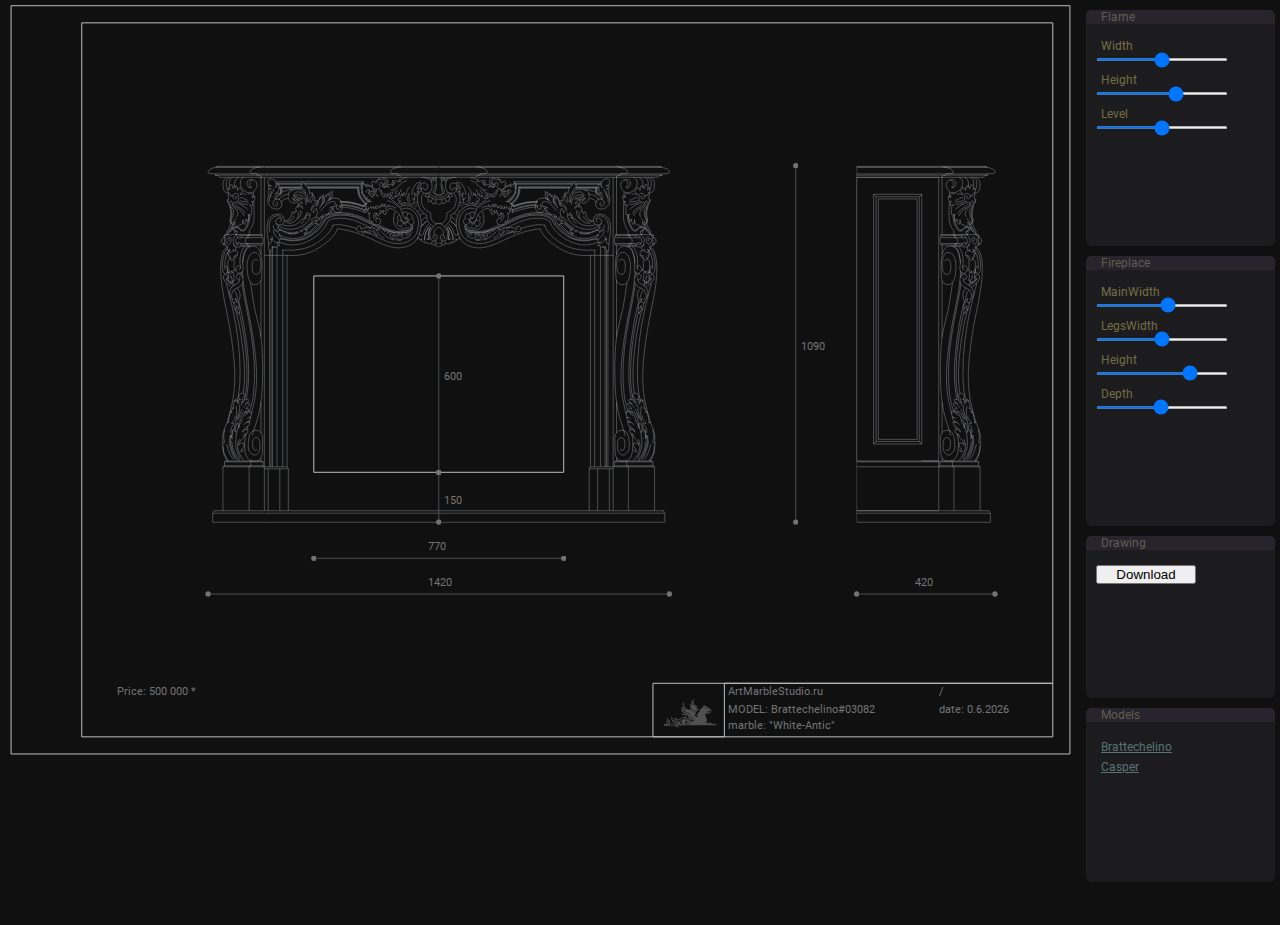
==== commit 81f111e2: "add models" ====
--- a/index.html
+++ b/index.html
@@ -6,7 +6,24 @@
   <link href="styles/style.css" type="text/css" rel="stylesheet"/>		
 </head>
 <body>
-<div id = 'app'>  
+<div id = 'app'> 
+    <script>
+    var textModel = {
+      org: 'ArtMarbleStudio.ru',
+      pathToLogo: './styles/logo.png',
+      modelBefore: 'MODEL: ',
+      model: 'Brattechelino',
+      modelId: '#03082',
+      marbleBefore: 'marble: ',
+      marble: '"White-Antic"',
+      date: ' /',
+      clientId: '/',
+      priceBefore: 'Price: ',
+      price: ' /',
+      priceAfter: ' *',
+      priceFactor: 1
+    }    
+  </script>   
   <svg id="model" data-name="Layer 1" xmlns="http://www.w3.org/2000/svg" viewBox="0 0 489.05 999.44">
     <defs>
       <style>
@@ -867,8 +884,7 @@
   </svg>
   
   
-</div>
-<script src="jsLibs/jquery.min.js"></script>    
+</div>  
 <script src="jsLibs/svg.js"></script>
 <script src="js/main.js"></script>
 </body>
--- a/styles/style.css
+++ b/styles/style.css
@@ -57,8 +57,15 @@
 	  font-size: 50px;
 	  color:#788a93;
 	  line-height: 80px;
+	}  
 
-	}  
+	a {
+		margin: 10px;
+		margin-left: 15px;
+		color: #577375;
+		margin-bottom: 20px;
+		line-height: 20px;
+	}
 	
 
 
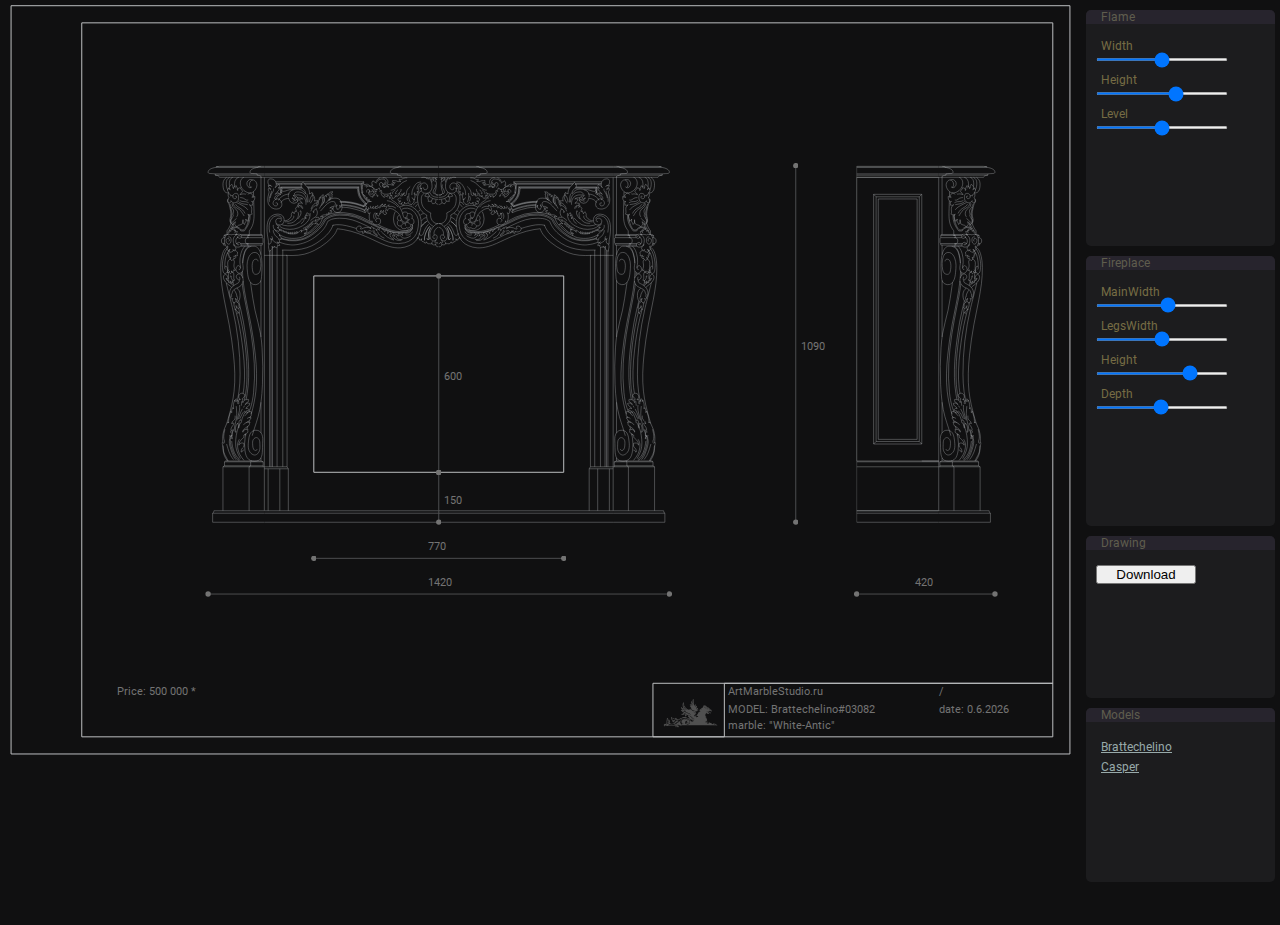
==== commit 11f9bfa7: "refactoring" ====
--- a/index.html
+++ b/index.html
@@ -7,7 +7,7 @@
 </head>
 <body>
 <div id = 'app'> 
-    <script>
+  <script>
     var textModel = {
       org: 'ArtMarbleStudio.ru',
       pathToLogo: './styles/logo.png',
@@ -882,8 +882,6 @@
       <line class="cls-1" x1="488.55" y1="973.64" x2="0.55" y2="973.64"/>
     </symbol>
   </svg>
-  
-  
 </div>  
 <script src="jsLibs/svg.js"></script>
 <script src="js/main.js"></script>
--- a/styles/style.css
+++ b/styles/style.css
@@ -62,7 +62,7 @@
 	a {
 		margin: 10px;
 		margin-left: 15px;
-		color: #577375;
+		color: #98aaaa;
 		margin-bottom: 20px;
 		line-height: 20px;
 	}
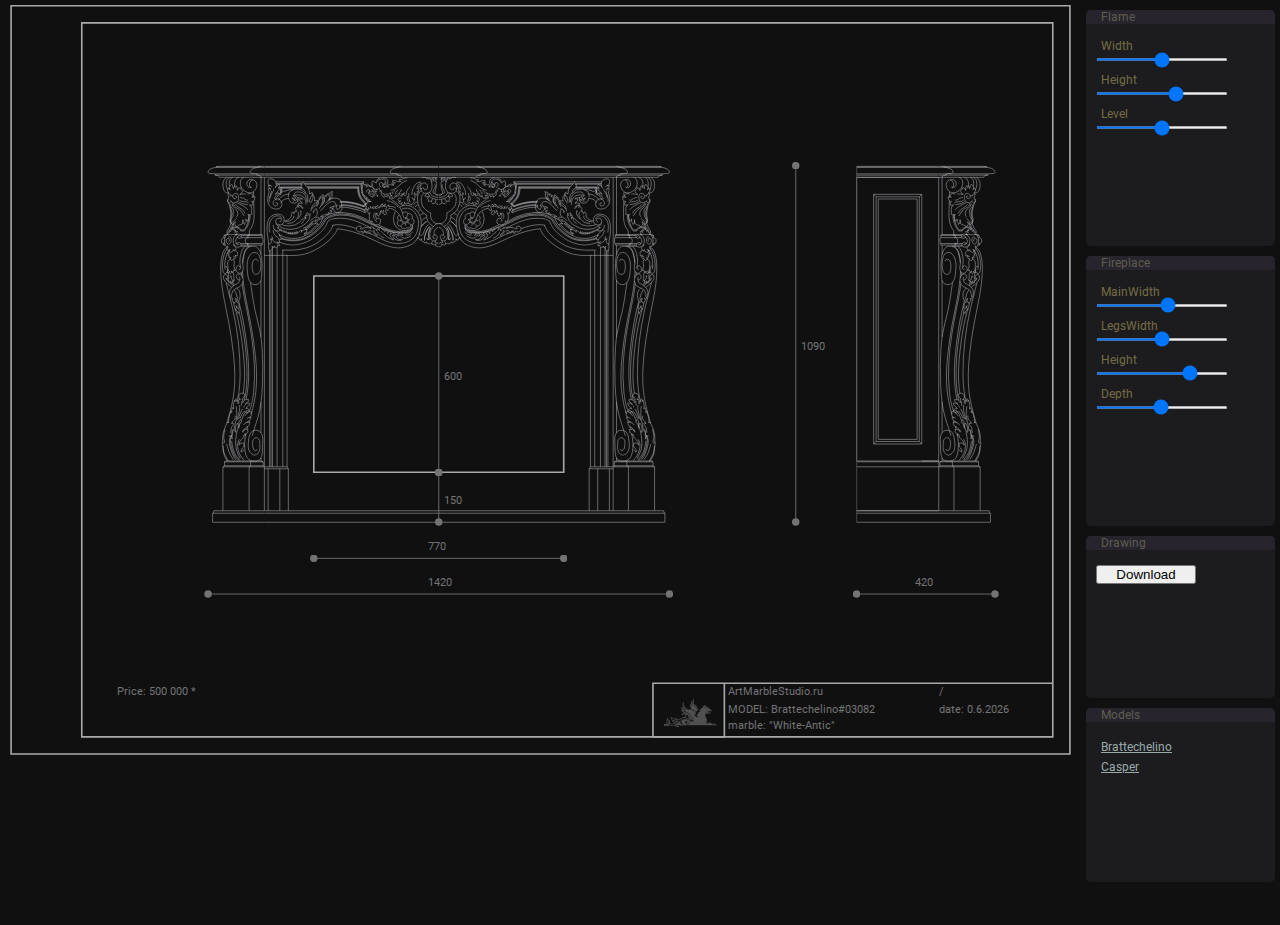
==== commit 63932c6a: "refactoring" ====
--- a/index.html
+++ b/index.html
@@ -31,6 +31,8 @@
           fill: none;
           stroke: #bcbec0;
           stroke-linejoin: bevel;
+		  vector-effect: non-scaling-stroke;
+          stroke-width: 0.5px;
         }
   
         .cls-2 {
